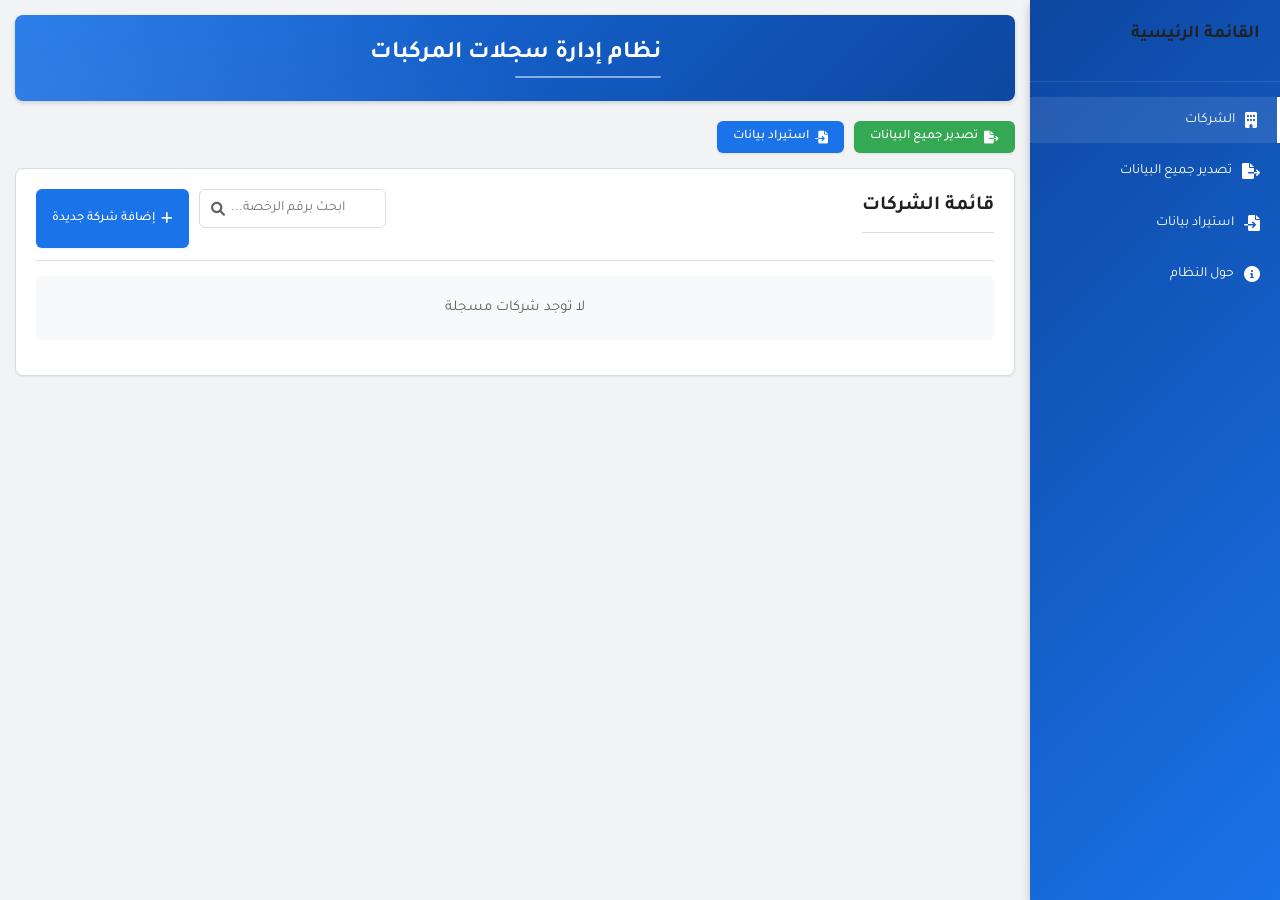
==== index.html @ 2fc50636 "Update index.html" ====
<!DOCTYPE html>
<html lang="ar" dir="rtl">
<head>
    <meta charset="UTF-8">
    <meta name="viewport" content="width=device-width, initial-scale=1.0">
    <title>نظام إدارة سجلات المركبات</title>
    <style>
        :root {
            --primary-color: #1a73e8;
            --primary-light: #4285f4;
            --primary-dark: #0d47a1;
            --secondary-color: #1976d2;
            --success-color: #34a853;
            --warning-color: #fbbc05;
            --danger-color: #ea4335;
            --light-color: #f8f9fa;
            --dark-color: #202124;
            --gray-color: #5f6368;
            --text-color: #3c4043;
            --border-color: #dadce0;
            --bg-color: #f1f3f4;
            --card-bg: #ffffff;
            --shadow-sm: 0 1px 2px 0 rgba(60,64,67,0.1);
            --shadow-md: 0 2px 4px 0 rgba(60,64,67,0.2);
            --shadow-lg: 0 4px 8px 0 rgba(60,64,67,0.3);
            --radius-sm: 6px;
            --radius-md: 8px;
            --radius-lg: 12px;
            --sidebar-width: 250px;
            --header-height: 70px;
        }

        * {
            box-sizing: border-box;
            margin: 0;
            padding: 0;
            font-family: 'Tajawal', 'Segoe UI', Tahoma, Geneva, Verdana, sans-serif;
        }

        body {
            background-color: var(--bg-color);
            color: var(--text-color);
            line-height: 1.6;
            min-height: 100vh;
            font-size: 14px;
            transition: margin-right 0.3s ease;
        }

        .container {
            max-width: 1200px;
            margin: 0 auto;
            padding: 15px;
            margin-right: var(--sidebar-width);
            transition: margin-right 0.3s ease;
        }

        /* Sidebar Styles */
        .sidebar {
            position: fixed;
            top: 0;
            right: 0;
            width: var(--sidebar-width);
            height: 100vh;
            background: linear-gradient(135deg, var(--primary-dark), var(--primary-color));
            color: white;
            padding: 20px 0;
            box-shadow: var(--shadow-lg);
            z-index: 100;
            overflow-y: auto;
            transition: transform 0.3s ease;
        }

        .sidebar-header {
            padding: 0 20px 20px;
            border-bottom: 1px solid rgba(255,255,255,0.1);
            margin-bottom: 15px;
        }

        .sidebar-menu {
            list-style: none;
        }

        .sidebar-menu li {
            margin-bottom: 5px;
        }

        .sidebar-menu a {
            display: flex;
            align-items: center;
            padding: 12px 20px;
            color: white;
            text-decoration: none;
            transition: all 0.2s ease;
            gap: 10px;
        }

        .sidebar-menu a:hover, .sidebar-menu a.active {
            background-color: rgba(255,255,255,0.1);
            border-right: 3px solid white;
        }

        .sidebar-menu a i {
            font-size: 16px;
        }

        .sidebar-toggle {
            position: fixed;
            top: 15px;
            right: 15px;
            background-color: var(--primary-color);
            color: white;
            border: none;
            border-radius: 50%;
            width: 40px;
            height: 40px;
            display: flex;
            align-items: center;
            justify-content: center;
            cursor: pointer;
            z-index: 101;
            box-shadow: var(--shadow-md);
            display: none;
        }

        header {
            background: linear-gradient(135deg, var(--primary-color), var(--primary-dark));
            color: white;
            padding: 20px 0;
            text-align: center;
            margin-bottom: 20px;
            border-radius: var(--radius-md);
            box-shadow: var(--shadow-md);
            position: relative;
            overflow: hidden;
        }

        header::before {
            content: "";
            position: absolute;
            top: 0;
            right: 0;
            bottom: 0;
            left: 0;
            background: linear-gradient(45deg, rgba(255,255,255,0.1) 0%, rgba(255,255,255,0) 50%);
            pointer-events: none;
        }

        @keyframes fadeIn {
            from { opacity: 0; transform: translateY(10px); }
            to { opacity: 1; transform: translateY(0); }
        }

        h1 {
            font-size: 24px;
            margin-bottom: 8px;
            position: relative;
            display: inline-block;
            color: white;
            font-weight: 700;
        }

        h1::after {
            content: "";
            position: absolute;
            bottom: -5px;
            right: 0;
            width: 50%;
            height: 2px;
            background-color: rgba(255,255,255,0.5);
            border-radius: 3px;
        }

        h2 {
            font-size: 20px;
            margin-bottom: 15px;
            color: var(--dark-color);
            padding-bottom: 10px;
            border-bottom: 1px solid var(--border-color);
        }

        h3 {
            font-size: 18px;
            margin-bottom: 12px;
            color: var(--dark-color);
        }

        .btn {
            display: inline-flex;
            align-items: center;
            justify-content: center;
            padding: 8px 16px;
            border: none;
            border-radius: var(--radius-sm);
            cursor: pointer;
            font-size: 13px;
            transition: all 0.2s ease;
            text-decoration: none;
            font-weight: 500;
            box-shadow: var(--shadow-sm);
            gap: 6px;
        }

        .btn-primary {
            background-color: var(--primary-color);
            color: white;
        }

        .btn-primary:hover {
            background-color: var(--primary-dark);
            transform: translateY(-1px);
            box-shadow: var(--shadow-md);
        }

        .btn-success {
            background-color: var(--success-color);
            color: white;
        }

        .btn-success:hover {
            background-color: #2d9249;
            transform: translateY(-1px);
            box-shadow: var(--shadow-md);
        }

        .btn-warning {
            background-color: var(--warning-color);
            color: var(--dark-color);
        }

        .btn-warning:hover {
            background-color: #e8ac04;
            transform: translateY(-1px);
            box-shadow: var(--shadow-md);
        }

        .btn-danger {
            background-color: var(--danger-color);
            color: white;
        }

        .btn-danger:hover {
            background-color: #d33426;
            transform: translateY(-1px);
            box-shadow: var(--shadow-md);
        }

        .btn-light {
            background-color: var(--light-color);
            color: var(--gray-color);
            border: 1px solid var(--border-color);
        }

        .btn-light:hover {
            background-color: #e8eaed;
            transform: translateY(-1px);
            box-shadow: var(--shadow-md);
        }

        .btn-sm {
            padding: 6px 12px;
            font-size: 12px;
        }

        .btn-block {
            display: flex;
            width: 100%;
        }

        .card {
            background-color: var(--card-bg);
            border-radius: var(--radius-md);
            box-shadow: var(--shadow-sm);
            padding: 20px;
            margin-bottom: 20px;
            border: 1px solid var(--border-color);
            animation: fadeIn 0.3s ease-out;
            transition: transform 0.2s ease, box-shadow 0.2s ease;
        }

        .card:hover {
            transform: translateY(-2px);
            box-shadow: var(--shadow-md);
        }

        .card-header {
            border-bottom: 1px solid var(--border-color);
            padding-bottom: 12px;
            margin-bottom: 15px;
            display: flex;
            justify-content: space-between;
            align-items: center;
            flex-wrap: wrap;
            gap: 10px;
        }

        .company-card {
            display: flex;
            justify-content: space-between;
            align-items: center;
            padding: 15px;
            margin-bottom: 12px;
            border: 1px solid var(--border-color);
            border-radius: var(--radius-sm);
            background-color: var(--card-bg);
            transition: all 0.2s ease;
            animation: fadeIn 0.3s ease-out;
            box-shadow: var(--shadow-sm);
        }

        .company-card:hover {
            box-shadow: var(--shadow-md);
            transform: translateY(-2px);
            border-color: var(--primary-color);
        }

        .company-name {
            font-weight: 600;
            font-size: 15px;
            color: var(--dark-color);
        }

        .company-actions {
            display: flex;
            gap: 8px;
        }

        .stats-container {
            display: grid;
            grid-template-columns: repeat(auto-fit, minmax(150px, 1fr));
            gap: 12px;
            margin-bottom: 20px;
        }

        .stat-card {
            text-align: center;
            padding: 15px;
            border-radius: var(--radius-sm);
            color: white;
            cursor: pointer;
            transition: all 0.2s ease;
            animation: fadeIn 0.3s ease-out;
            box-shadow: var(--shadow-sm);
            position: relative;
            overflow: hidden;
        }

        .stat-card::before {
            content: "";
            position: absolute;
            top: -10px;
            right: -10px;
            width: 40px;
            height: 40px;
            background-color: rgba(255,255,255,0.2);
            border-radius: 50%;
        }

        .stat-card:hover {
            transform: translateY(-3px);
            box-shadow: var(--shadow-md);
        }

        .stat-card.active {
            background: linear-gradient(135deg, var(--primary-color), var(--primary-dark));
        }

        .stat-card.expiring {
            background: linear-gradient(135deg, #fbbc05, #f9ab00);
        }

        .stat-card.expired {
            background: linear-gradient(135deg, #ea4335, #d33426);
        }

        .stat-value {
            font-size: 22px;
            font-weight: bold;
            margin: 8px 0;
        }

        .stat-label {
            font-size: 13px;
        }

        table {
            width: 100%;
            border-collapse: collapse;
            margin-bottom: 20px;
            background-color: var(--card-bg);
            border-radius: var(--radius-sm);
            overflow: hidden;
            box-shadow: var(--shadow-sm);
            animation: fadeIn 0.3s ease-out;
            border: 1px solid var(--border-color);
            font-size: 13px;
        }

        th, td {
            padding: 12px 14px;
            text-align: right;
            border-bottom: 1px solid var(--border-color);
            vertical-align: middle;
        }

        th {
            background-color: #e8f0fe;
            font-weight: 600;
            position: sticky;
            top: 0;
            color: var(--primary-dark);
        }

        tr {
            transition: all 0.2s ease;
        }

        tr:nth-child(even) {
            background-color: var(--light-color);
        }

        tr:hover {
            background-color: #e8f0fe;
        }

        tr.highlight {
            background-color: #fff3e0;
            animation: highlight 1.5s ease-out;
        }

        @keyframes highlight {
            0% { background-color: #fff3e0; }
            100% { background-color: inherit; }
        }

        .status-badge {
            display: inline-flex;
            align-items: center;
            padding: 4px 10px;
            border-radius: 16px;
            font-size: 12px;
            font-weight: 500;
            min-width: 75px;
            justify-content: center;
            gap: 4px;
        }

        .status-active {
            background-color: #e6f4ea;
            color: var(--success-color);
            border: 1px solid #b6e2c1;
        }

        .status-expiring {
            background-color: #fef7e0;
            color: #f9ab00;
            border: 1px solid #fde293;
        }

        .status-expired {
            background-color: #fce8e6;
            color: var(--danger-color);
            border: 1px solid #f5b7b1;
        }

        .form-group {
            margin-bottom: 15px;
        }

        label {
            display: block;
            margin-bottom: 6px;
            font-weight: 500;
            color: var(--dark-color);
            font-size: 13px;
        }

        input, select, textarea {
            width: 100%;
            padding: 10px;
            border: 1px solid var(--border-color);
            border-radius: var(--radius-sm);
            font-size: 14px;
            transition: all 0.2s ease;
            background-color: var(--card-bg);
        }

        input:focus, select:focus, textarea:focus {
            outline: none;
            border-color: var(--primary-color);
            box-shadow: 0 0 0 2px rgba(26,115,232,0.1);
        }

        .search-box {
            position: relative;
            margin-bottom: 20px;
        }

        .search-box input {
            padding-right: 40px;
        }

        .search-box .search-icon {
            position: absolute;
            left: 12px;
            top: 50%;
            transform: translateY(-50%);
            color: var(--gray-color);
        }

        .date-input {
            display: flex;
            gap: 10px;
        }

        .date-input input {
            flex: 1;
        }

        .dropzone {
            border: 2px dashed var(--border-color);
            border-radius: var(--radius-sm);
            padding: 20px;
            text-align: center;
            margin-bottom: 15px;
            cursor: pointer;
            transition: all 0.2s ease;
            background-color: var(--light-color);
        }

        .dropzone:hover {
            border-color: var(--primary-color);
            background-color: #e8f0fe;
        }

        .dropzone.active {
            border-color: var(--success-color);
            background-color: #e6f4ea;
        }

        .image-preview {
            display: flex;
            flex-wrap: wrap;
            gap: 10px;
            margin-top: 15px;
        }

        .preview-item {
            position: relative;
            width: 90px;
            height: 90px;
            border: 1px solid var(--border-color);
            border-radius: var(--radius-sm);
            overflow: hidden;
            transition: all 0.2s ease;
            box-shadow: var(--shadow-sm);
        }

        .preview-item:hover {
            transform: scale(1.03);
            box-shadow: var(--shadow-md);
        }

        .preview-item img {
            width: 100%;
            height: 100%;
            object-fit: cover;
        }

        .preview-item .remove-btn {
            position: absolute;
            top: 4px;
            left: 4px;
            background-color: rgba(234,67,53,0.9);
            color: white;
            border: none;
            border-radius: 50%;
            width: 20px;
            height: 20px;
            font-size: 12px;
            cursor: pointer;
            display: flex;
            align-items: center;
            justify-content: center;
            transition: all 0.2s ease;
        }

        .preview-item .remove-btn:hover {
            transform: scale(1.1);
            background-color: #d33426;
        }

        .modal {
            display: none;
            position: fixed;
            top: 0;
            right: 0;
            bottom: 0;
            left: 0;
            background-color: rgba(0,0,0,0.5);
            z-index: 1000;
            overflow-y: auto;
            animation: fadeIn 0.2s;
            padding: 15px;
        }

        .modal-content {
            background-color: var(--card-bg);
            margin: 20px auto;
            max-width: 500px;
            border-radius: var(--radius-md);
            box-shadow: var(--shadow-lg);
            animation: modalFadeIn 0.2s;
            border: 1px solid var(--border-color);
        }

        @keyframes modalFadeIn {
            from {
                opacity: 0;
                transform: translateY(-10px);
            }
            to {
                opacity: 1;
                transform: translateY(0);
            }
        }

        .modal-header {
            padding: 15px 20px;
            border-bottom: 1px solid var(--border-color);
            display: flex;
            justify-content: space-between;
            align-items: center;
            background-color: #e8f0fe;
            border-radius: var(--radius-md) var(--radius-md) 0 0;
        }

        .modal-body {
            padding: 20px;
        }

        .modal-footer {
            padding: 15px 20px;
            border-top: 1px solid var(--border-color);
            text-align: left;
            background-color: #e8f0fe;
            border-radius: 0 0 var(--radius-md) var(--radius-md);
            display: flex;
            gap: 10px;
            justify-content: flex-end;
        }

        .close {
            font-size: 22px;
            font-weight: bold;
            color: var(--gray-color);
            cursor: pointer;
            transition: all 0.2s ease;
        }

        .close:hover {
            color: var(--dark-color);
            transform: rotate(90deg);
        }

        .gallery {
            display: flex;
            flex-wrap: wrap;
            gap: 10px;
            margin-bottom: 15px;
        }

        .gallery-item {
            width: 100px;
            height: 100px;
            border: 1px solid var(--border-color);
            border-radius: var(--radius-sm);
            overflow: hidden;
            cursor: pointer;
            transition: all 0.2s ease;
            box-shadow: var(--shadow-sm);
        }

        .gallery-item:hover {
            transform: translateY(-2px);
            box-shadow: var(--shadow-md);
        }

        .gallery-item img {
            width: 100%;
            height: 100%;
            object-fit: cover;
            transition: transform 0.2s ease;
        }

        .gallery-item:hover img {
            transform: scale(1.05);
        }

        .lightbox {
            display: none;
            position: fixed;
            top: 0;
            right: 0;
            bottom: 0;
            left: 0;
            background-color: rgba(0,0,0,0.9);
            z-index: 1100;
            text-align: center;
        }

        .lightbox-content {
            max-width: 90%;
            max-height: 90%;
            margin: auto;
            position: absolute;
            top: 50%;
            left: 50%;
            transform: translate(-50%, -50%);
        }

        .lightbox-img {
            max-width: 100%;
            max-height: 80vh;
            border-radius: 4px;
            box-shadow: var(--shadow-lg);
        }

        .lightbox-close {
            position: absolute;
            top: 20px;
            right: 20px;
            color: white;
            font-size: 30px;
            cursor: pointer;
            transition: all 0.2s ease;
            opacity: 0.8;
        }

        .lightbox-close:hover {
            opacity: 1;
            transform: scale(1.1);
        }

        .lightbox-nav {
            position: absolute;
            top: 50%;
            width: 100%;
            display: flex;
            justify-content: space-between;
            padding: 0 20px;
            transform: translateY(-50%);
        }

        .lightbox-nav-btn {
            color: white;
            font-size: 30px;
            cursor: pointer;
            background-color: rgba(0,0,0,0.5);
            width: 50px;
            height: 50px;
            display: flex;
            align-items: center;
            justify-content: center;
            border-radius: 50%;
            transition: all 0.2s ease;
            opacity: 0.8;
        }

        .lightbox-nav-btn:hover {
            opacity: 1;
            background-color: rgba(0,0,0,0.7);
            transform: scale(1.1);
        }

        .notes-container {
            margin-top: 15px;
        }

        .note {
            background-color: var(--light-color);
            border-right: 3px solid var(--primary-color);
            padding: 10px 14px;
            margin-bottom: 10px;
            border-radius: var(--radius-sm);
            transition: all 0.2s ease;
            box-shadow: var(--shadow-sm);
        }

        .note:hover {
            transform: translateX(3px);
            box-shadow: var(--shadow-md);
        }

        .note-header {
            display: flex;
            justify-content: space-between;
            margin-bottom: 6px;
            font-size: 12px;
            color: var(--gray-color);
        }

        .note-content {
            font-size: 13px;
            color: var(--text-color);
        }

        .note-delete {
            color: var(--danger-color);
            cursor: pointer;
            font-size: 12px;
            transition: all 0.2s ease;
        }

        .note-delete:hover {
            color: #d33426;
            transform: scale(1.1);
        }

        .search-container {
            margin-bottom: 15px;
            display: flex;
            gap: 10px;
        }

        .search-input {
            flex: 1;
        }

        .filter-buttons {
            display: flex;
            gap: 10px;
            margin-bottom: 15px;
            flex-wrap: wrap;
        }

        .filter-btn {
            transition: all 0.2s ease;
        }

        .filter-btn.active {
            transform: translateY(-1px);
            box-shadow: var(--shadow-md);
        }

        .no-data {
            text-align: center;
            padding: 20px;
            color: var(--gray-color);
            font-size: 15px;
            background-color: var(--light-color);
            border-radius: var(--radius-sm);
            margin: 15px 0;
        }

        .serial-number {
            font-weight: 600;
            color: var(--dark-color);
        }

        .alert {
            padding: 12px;
            margin-bottom: 15px;
            border-radius: var(--radius-sm);
            display: none;
            font-size: 13px;
        }

        .alert-success {
            background-color: #e6f4ea;
            color: var(--success-color);
            border: 1px solid #b6e2c1;
        }

        .alert-error {
            background-color: #fce8e6;
            color: var(--danger-color);
            border: 1px solid #f5b7b1;
        }

        /* Toast notification styles */
        .toast {
            position: fixed;
            top: 20px;
            left: 50%;
            transform: translateX(-50%);
            padding: 12px 24px;
            border-radius: var(--radius-sm);
            box-shadow: var(--shadow-lg);
            z-index: 2000;
            display: flex;
            align-items: center;
            gap: 10px;
            opacity: 0;
            transition: opacity 0.3s ease;
        }

        .toast.show {
            opacity: 1;
        }

        .toast-success {
            background-color: var(--success-color);
            color: white;
        }

        .toast-error {
            background-color: var(--danger-color);
            color: white;
        }

        .toast-warning {
            background-color: var(--warning-color);
            color: var(--dark-color);
        }

        .toast-info {
            background-color: var(--primary-color);
            color: white;
        }

        /* Import/Export buttons */
        .data-actions {
            display: flex;
            gap: 10px;
            margin-bottom: 15px;
            flex-wrap: wrap;
        }

        /* Loading spinner */
        .spinner {
            display: inline-block;
            width: 20px;
            height: 20px;
            border: 3px solid rgba(255,255,255,0.3);
            border-radius: 50%;
            border-top-color: white;
            animation: spin 1s ease-in-out infinite;
        }

        @keyframes spin {
            to { transform: rotate(360deg); }
        }

        /* Responsive styles */
        @media (max-width: 992px) {
            .container {
                margin-right: 0;
            }
            
            .sidebar {
                transform: translateX(100%);
            }
            
            .sidebar.active {
                transform: translateX(0);
            }
            
            .sidebar-toggle {
                display: flex;
            }
        }

        @media (max-width: 768px) {
            .company-card {
                flex-direction: column;
                align-items: flex-start;
            }
            
            .company-actions {
                margin-top: 10px;
                width: 100%;
                justify-content: flex-end;
            }
            
            table {
                display: block;
                overflow-x: auto;
            }
            
            .date-input {
                flex-direction: column;
            }
            
            .modal-content {
                width: 95%;
                margin: 15px auto;
            }
        }

        @media (max-width: 576px) {
            .container {
                padding: 10px;
            }
            
            header {
                padding: 15px 0;
            }
            
            h1 {
                font-size: 20px;
            }
            
            h2 {
                font-size: 18px;
            }
            
            .btn {
                padding: 7px 12px;
                font-size: 12px;
            }
            
            .card {
                padding: 15px;
            }
            
            .filter-buttons {
                gap: 6px;
            }
            
            .filter-buttons .btn {
                flex: 1;
                min-width: calc(50% - 6px);
            }
            
            th, td {
                padding: 8px 10px;
                font-size: 12px;
            }
            
            .stat-card {
                padding: 12px;
            }
            
            .stat-value {
                font-size: 18px;
            }
            
            .stat-label {
                font-size: 12px;
            }

            .toast {
                width: 90%;
                text-align: center;
            }
        }
    </style>
    <link href="https://fonts.googleapis.com/css2?family=Tajawal:wght@400;500;700&display=swap" rel="stylesheet">
    <link rel="stylesheet" href="https://cdnjs.cloudflare.com/ajax/libs/font-awesome/6.0.0-beta3/css/all.min.css">
</head>
<body>
    <!-- Sidebar Navigation -->
    <div class="sidebar">
        <div class="sidebar-header">
            <h3>القائمة الرئيسية</h3>
        </div>
        <ul class="sidebar-menu">
            <li><a href="#" id="sidebar-companies" class="active"><i class="fas fa-building"></i> الشركات</a></li>
            <li><a href="#" id="sidebar-export-all"><i class="fas fa-file-export"></i> تصدير جميع البيانات</a></li>
            <li><a href="#" id="sidebar-import"><i class="fas fa-file-import"></i> استيراد بيانات</a></li>
            <li><a href="#" id="sidebar-about"><i class="fas fa-info-circle"></i> حول النظام</a></li>
        </ul>
    </div>
    <button class="sidebar-toggle">
        <i class="fas fa-bars"></i>
    </button>

    <div class="container">
        <div id="alert-message" class="alert" style="display: none;"></div>
        
        <!-- Toast Notification -->
        <div id="toast" class="toast">
            <i id="toast-icon" class="fas fa-info-circle"></i>
            <span id="toast-message"></span>
        </div>

        <header>
            <h1>نظام إدارة سجلات المركبات</h1>
        </header>

        <!-- Main Companies Page -->
        <div id="companies-page">
            <div class="data-actions">
                <button id="export-all-btn" class="btn btn-success">
                    <i class="fas fa-file-export"></i> تصدير جميع البيانات
                </button>
                <button id="import-data-btn" class="btn btn-primary">
                    <i class="fas fa-file-import"></i> استيراد بيانات
                </button>
            </div>
            
            <div class="card">
                <div class="card-header">
                    <h2>قائمة الشركات</h2>
                    <div style="display: flex; gap: 10px;">
                        <div class="search-box" style="flex: 1; max-width: 300px;">
                            <input type="text" id="global-search" class="form-control" placeholder="ابحث برقم الرخصة...">
                            <i class="fas fa-search search-icon"></i>
                        </div>
                        <button id="add-company-btn" class="btn btn-primary">
                            <i class="fas fa-plus"></i> إضافة شركة جديدة
                        </button>
                    </div>
                </div>
                <div id="companies-list">
                    <!-- Companies will be loaded here -->
                    <div class="spinner-container" style="text-align: center; padding: 20px;">
                        <div class="spinner"></div>
                        <p>جاري تحميل البيانات...</p>
                    </div>
                </div>
            </div>
        </div>

        <!-- Company Details Page -->
        <div id="company-page" style="display: none;">
            <button id="back-to-companies" class="btn btn-light mb-3">
                <i class="fas fa-arrow-right"></i> العودة إلى الشركات
            </button>
            
            <div class="data-actions">
                <button id="export-company-btn" class="btn btn-success">
                    <i class="fas fa-file-export"></i> تصدير بيانات الشركة
                </button>
            </div>
            
            <div class="card">
                <div class="card-header">
                    <h2 id="company-name-title">اسم الشركة</h2>
                    <button id="add-vehicle-btn" class="btn btn-primary">
                        <i class="fas fa-plus"></i> إضافة مركبة جديدة
                    </button>
                </div>
                
                <div class="search-box" style="margin-bottom: 20px;">
                    <input type="text" id="company-vehicle-search" class="form-control" placeholder="ابحث برقم الرخصة داخل الشركة...">
                    <i class="fas fa-search search-icon"></i>
                </div>
                
                <div class="stats-container">
                    <div class="stat-card active" id="active-stat">
                        <div class="stat-value" id="active-count">0</div>
                        <div class="stat-label">نشطة</div>
                    </div>
                    <div class="stat-card expiring" id="expiring-stat">
                        <div class="stat-value" id="expiring-count">0</div>
                        <div class="stat-label">قريبة من الانتهاء</div>
                    </div>
                    <div class="stat-card expired" id="expired-stat">
                        <div class="stat-value" id="expired-count">0</div>
                        <div class="stat-label">منتهية</div>
                    </div>
                </div>
                
                <div class="filter-buttons">
                    <button class="btn btn-light filter-btn active" data-filter="all">
                        <i class="fas fa-list"></i> الكل
                    </button>
                    <button class="btn btn-primary filter-btn" data-filter="active">
                        <i class="fas fa-check-circle"></i> نشطة
                    </button>
                    <button class="btn btn-warning filter-btn" data-filter="expiring">
                        <i class="fas fa-exclamation-triangle"></i> قريبة من الانتهاء
                    </button>
                    <button class="btn btn-danger filter-btn" data-filter="expired">
                        <i class="fas fa-times-circle"></i> منتهية
                    </button>
                </div>
                
                <div id="vehicles-list">
                    <table>
                        <thead>
                            <tr>
                                <th>#</th>
                                <th>رقم الرخصة</th>
                                <th>تاريخ انتهاء الرخصة</th>
                                <th>تاريخ انتهاء العيار</th>
                                <th>الحالة</th>
                                <th>الإجراءات</th>
                            </tr>
                        </thead>
                        <tbody id="vehicles-table-body">
                            <!-- Vehicles will be loaded here -->
                        </tbody>
                    </table>
                    <div id="no-vehicles" class="no-data" style="display: none;">لا توجد مركبات مسجلة لهذه الشركة</div>
                </div>
            </div>
        </div>

        <!-- Vehicle Details Page -->
        <div id="vehicle-page" style="display: none;">
            <button id="back-to-company" class="btn btn-light mb-3">
                <i class="fas fa-arrow-right"></i> العودة إلى الشركة
            </button>
            <div class="card">
                <div class="card-header">
                    <h2>تفاصيل المركبة</h2>
                    <div>
                        <button id="edit-vehicle-btn" class="btn btn-primary">
                            <i class="fas fa-edit"></i> تعديل
                        </button>
                        <button id="delete-vehicle-btn" class="btn btn-danger">
                            <i class="fas fa-trash"></i> حذف
                        </button>
                    </div>
                </div>
                
                <div class="form-group">
                    <label>رقم الرخصة:</label>
                    <p id="vehicle-license-number" class="form-control-static"></p>
                </div>
                
                <div class="form-group">
                    <label>تاريخ انتهاء الرخصة:</label>
                    <p id="vehicle-expiry-date" class="form-control-static"></p>
                </div>
                
                <div class="form-group">
                    <label>تاريخ انتهاء العيار:</label>
                    <p id="vehicle-calibration-date" class="form-control-static"></p>
                </div>
                
                <div class="form-group">
                    <label>حالة الرخصة:</label>
                    <p id="vehicle-status" class="form-control-static"></p>
                </div>
                
                <h3>صور الرخصة</h3>
                <div id="vehicle-images" class="gallery">
                    <!-- Images will be loaded here -->
                </div>
                <div id="no-images" class="no-data" style="display: none;">لا توجد صور مرفقة</div>
                
                <h3>الملاحظات</h3>
                <div class="notes-container" id="vehicle-notes">
                    <!-- Notes will be loaded here -->
                </div>
                <div class="form-group">
                    <textarea id="new-note" class="form-control" placeholder="أضف ملاحظة جديدة..."></textarea>
                    <button id="add-note-btn" class="btn btn-primary mt-2">
                        <i class="fas fa-plus"></i> إضافة ملاحظة
                    </button>
                </div>
            </div>
        </div>

        <!-- Add/Edit Vehicle Page -->
        <div id="vehicle-form-page" style="display: none;">
            <button id="back-from-form" class="btn btn-light mb-3">
                <i class="fas fa-arrow-right"></i> العودة
            </button>
            <div class="card">
                <div class="card-header">
                    <h2 id="form-title">إضافة مركبة جديدة</h2>
                </div>
                
                <form id="vehicle-form">
                    <input type="hidden" id="vehicle-id">
                    <input type="hidden" id="company-id">
                    
                    <div class="form-group">
                        <label for="license-number">رقم الرخصة <span class="text-danger">*</span></label>
                        <input type="text" id="license-number" required>
                    </div>
                    
                    <div class="form-group">
                        <label for="expiry-date">تاريخ انتهاء الرخصة (يوم/شهر/سنة) <span class="text-danger">*</span></label>
                        <input type="text" id="expiry-date" placeholder="مثال: 01/12/2023" required>
                    </div>
                    
                    <div class="form-group">
                        <label for="calibration-date">تاريخ انتهاء العيار (يوم/شهر/سنة) (اختياري)</label>
                        <input type="text" id="calibration-date" placeholder="مثال: 01/06/2023">
                    </div>
                    
                    <div class="form-group">
                        <label>صور الرخصة</label>
                        <div id="dropzone" class="dropzone">
                            <p><i class="fas fa-cloud-upload-alt" style="font-size: 24px; margin-bottom: 10px;"></i></p>
                            <p>اسحب وأسقط الصور هنا أو انقر لاختيار الملفات</p>
                            <input type="file" id="file-input" multiple accept="image/*" style="display: none;">
                        </div>
                        <div id="image-preview" class="image-preview">
                            <!-- Preview images will be shown here -->
                        </div>
                    </div>
                    
                    <div class="form-group">
                        <button type="submit" class="btn btn-primary btn-block">
                            <i class="fas fa-save"></i> حفظ البيانات
                        </button>
                        <button type="button" id="cancel-form" class="btn btn-light btn-block">
                            <i class="fas fa-times"></i> إلغاء
                        </button>
                    </div>
                </form>
            </div>
        </div>
    </div>

    <!-- Add Company Modal -->
    <div id="add-company-modal" class="modal">
        <div class="modal-content">
            <div class="modal-header">
                <h3>إضافة شركة جديدة</h3>
                <span class="close">&times;</span>
            </div>
            <div class="modal-body">
                <div class="form-group">
                    <label for="company-name">اسم الشركة <span class="text-danger">*</span></label>
                    <input type="text" id="company-name" required>
                </div>
            </div>
            <div class="modal-footer">
                <button id="save-company" class="btn btn-primary">
                    <i class="fas fa-save"></i> حفظ
                </button>
                <button id="cancel-company" class="btn btn-light">
                    <i class="fas fa-times"></i> إلغاء
                </button>
            </div>
        </div>
    </div>

    <!-- Edit Company Modal -->
    <div id="edit-company-modal" class="modal">
        <div class="modal-content">
            <div class="modal-header">
                <h3>تعديل اسم الشركة</h3>
                <span class="close">&times;</span>
            </div>
            <div class="modal-body">
                <input type="hidden" id="edit-company-id">
                <div class="form-group">
                    <label for="edit-company-name">اسم الشركة <span class="text-danger">*</span></label>
                    <input type="text" id="edit-company-name" required>
                </div>
            </div>
            <div class="modal-footer">
                <button id="update-company" class="btn btn-primary">
                    <i class="fas fa-save"></i> تحديث
                </button>
                <button id="cancel-edit-company" class="btn btn-light">
                    <i class="fas fa-times"></i> إلغاء
                </button>
            </div>
        </div>
    </div>

    <!-- Delete Confirmation Modal -->
    <div id="delete-modal" class="modal">
        <div class="modal-content">
            <div class="modal-header">
                <h3 id="delete-modal-title">تأكيد الحذف</h3>
                <span class="close">&times;</span>
            </div>
            <div class="modal-body">
                <p id="delete-modal-message">هل أنت متأكد أنك تريد حذف هذا العنصر؟</p>
            </div>
            <div class="modal-footer">
                <button id="confirm-delete" class="btn btn-danger">
                    <i class="fas fa-trash"></i> حذف
                </button>
                <button id="cancel-delete" class="btn btn-light">
                    <i class="fas fa-times"></i> إلغاء
                </button>
            </div>
        </div>
    </div>

    <!-- Export Modal -->
    <div id="export-modal" class="modal">
        <div class="modal-content">
            <div class="modal-header">
                <h3 id="export-modal-title">تصدير البيانات</h3>
                <span class="close">&times;</span>
            </div>
            <div class="modal-body">
                <div class="form-group">
                    <label>اختر نوع التصدير:</label>
                    <select id="export-type" class="form-control">
                        <option value="all">جميع البيانات (الشركات والمركبات)</option>
                        <option value="current-company">الشركة الحالية مع مركباتها</option>
                    </select>
                </div>
                <div class="form-group">
                    <button id="generate-export" class="btn btn-primary btn-block">
                        <i class="fas fa-file-export"></i> توليد ملف التصدير
                    </button>
                </div>
                <div id="export-result" style="display: none;">
                    <div class="form-group">
                        <label>تم توليد ملف التصدير بنجاح:</label>
                        <textarea id="export-data" class="form-control" rows="6" readonly></textarea>
                    </div>
                    <div class="form-group">
                        <button id="download-export" class="btn btn-success btn-block">
                            <i class="fas fa-download"></i> تحميل الملف
                        </button>
                    </div>
                </div>
            </div>
            <div class="modal-footer">
                <button id="close-export" class="btn btn-light">
                    <i class="fas fa-times"></i> إغلاق
                </button>
            </div>
        </div>
    </div>

    <!-- Import Modal -->
    <div id="import-modal" class="modal">
        <div class="modal-content">
            <div class="modal-header">
                <h3 id="import-modal-title">استيراد البيانات</h3>
                <span class="close">&times;</span>
            </div>
            <div class="modal-body">
                <div class="form-group">
                    <label>اختر ملف JSON للاستيراد:</label>
                    <input type="file" id="import-file" class="form-control" accept=".json">
                </div>
                <div class="form-group">
                    <label>خيارات الاستيراد:</label>
                    <div class="form-check">
                        <input type="checkbox" id="import-overwrite" class="form-check-input">
                        <label for="import-overwrite" class="form-check-label">استبدال البيانات الموجودة</label>
                    </div>
                </div>
                <div id="import-preview" style="display: none; margin-top: 15px;">
                    <h4>معاينة البيانات:</h4>
                    <div id="import-preview-content" class="card" style="max-height: 200px; overflow-y: auto;"></div>
                </div>
            </div>
            <div class="modal-footer">
                <button id="confirm-import" class="btn btn-primary" disabled>
                    <i class="fas fa-file-import"></i> استيراد البيانات
                </button>
                <button id="cancel-import" class="btn btn-light">
                    <i class="fas fa-times"></i> إلغاء
                </button>
            </div>
        </div>
    </div>

    <!-- Image Lightbox -->
    <div id="lightbox" class="lightbox">
        <span class="lightbox-close">&times;</span>
        <div class="lightbox-nav">
            <span class="lightbox-nav-btn" id="prev-image">&#10094;</span>
            <span class="lightbox-nav-btn" id="next-image">&#10095;</span>
        </div>
        <div class="lightbox-content">
            <img id="lightbox-img" class="lightbox-img" src="">
        </div>
    </div>

    <script>
        // Database variables
        let db;
        const DB_NAME = 'VehicleRecordsDB';
        const DB_VERSION = 3; // Increased version for updates
        
        // Object store names
        const STORES = {
            COMPANIES: 'companies',
            VEHICLES: 'vehicles',
            NOTES: 'notes',
            IMAGES: 'images'
        };

        // DOM Elements
        const companiesPage = document.getElementById('companies-page');
        const companyPage = document.getElementById('company-page');
        const vehiclePage = document.getElementById('vehicle-page');
        const vehicleFormPage = document.getElementById('vehicle-form-page');
        const alertMessage = document.getElementById('alert-message');
        
        // Sidebar elements
        const sidebar = document.querySelector('.sidebar');
        const sidebarToggle = document.querySelector('.sidebar-toggle');
        const sidebarCompanies = document.getElementById('sidebar-companies');
        const sidebarExportAll = document.getElementById('sidebar-export-all');
        const sidebarImport = document.getElementById('sidebar-import');
        
        // Toast elements
        const toast = document.getElementById('toast');
        const toastMessage = document.getElementById('toast-message');
        const toastIcon = document.getElementById('toast-icon');
        
        const companiesList = document.getElementById('companies-list');
        const addCompanyBtn = document.getElementById('add-company-btn');
        const backToCompaniesBtn = document.getElementById('back-to-companies');
        const globalSearch = document.getElementById('global-search');
        
        // Export/Import elements
        const exportAllBtn = document.getElementById('export-all-btn');
        const exportCompanyBtn = document.getElementById('export-company-btn');
        const importDataBtn = document.getElementById('import-data-btn');
        const exportModal = document.getElementById('export-modal');
        const importModal = document.getElementById('import-modal');
        
        const companyNameTitle = document.getElementById('company-name-title');
        const addVehicleBtn = document.getElementById('add-vehicle-btn');
        const backToCompanyBtn = document.getElementById('back-to-company');
        const companyVehicleSearch = document.getElementById('company-vehicle-search');
        const vehiclesTableBody = document.getElementById('vehicles-table-body');
        const noVehicles = document.getElementById('no-vehicles');
        
        const vehicleLicenseNumber = document.getElementById('vehicle-license-number');
        const vehicleExpiryDate = document.getElementById('vehicle-expiry-date');
        const vehicleCalibrationDate = document.getElementById('vehicle-calibration-date');
        const vehicleStatus = document.getElementById('vehicle-status');
        const vehicleImages = document.getElementById('vehicle-images');
        const noImages = document.getElementById('no-images');
        const vehicleNotes = document.getElementById('vehicle-notes');
        const newNote = document.getElementById('new-note');
        const addNoteBtn = document.getElementById('add-note-btn');
        const editVehicleBtn = document.getElementById('edit-vehicle-btn');
        const deleteVehicleBtn = document.getElementById('delete-vehicle-btn');
        
        const backFromFormBtn = document.getElementById('back-from-form');
        const formTitle = document.getElementById('form-title');
        const vehicleForm = document.getElementById('vehicle-form');
        const vehicleIdInput = document.getElementById('vehicle-id');
        const companyIdInput = document.getElementById('company-id');
        const licenseNumberInput = document.getElementById('license-number');
        const expiryDateInput = document.getElementById('expiry-date');
        const calibrationDateInput = document.getElementById('calibration-date');
        const dropzone = document.getElementById('dropzone');
        const fileInput = document.getElementById('file-input');
        const imagePreview = document.getElementById('image-preview');
        const cancelFormBtn = document.getElementById('cancel-form');
        
        const addCompanyModal = document.getElementById('add-company-modal');
        const editCompanyModal = document.getElementById('edit-company-modal');
        const deleteModal = document.getElementById('delete-modal');
        const lightbox = document.getElementById('lightbox');
        
        const activeCount = document.getElementById('active-count');
        const expiringCount = document.getElementById('expiring-count');
        const expiredCount = document.getElementById('expired-count');
        const activeStat = document.getElementById('active-stat');
        const expiringStat = document.getElementById('expiring-stat');
        const expiredStat = document.getElementById('expired-stat');
        const filterButtons = document.querySelectorAll('.filter-btn');

        // State variables
        let currentCompanyId = null;
        let currentVehicleId = null;
        let selectedFiles = [];
        let currentLightboxIndex = 0;
        let currentFilter = 'all';
        let currentSearchTerm = '';
        let currentImages = [];
        let allVehicles = [];
        let existingImages = []; // To keep track of existing images during edit

        // Initialize the app and database
        function init() {
            setupEventListeners();
            openDatabase();
        }

        // Show toast notification
        function showToast(message, type = 'info') {
            // Set toast content and style
            toastMessage.textContent = message;
            toast.className = `toast toast-${type}`;
            
            // Set icon based on type
            let iconClass;
            switch(type) {
                case 'success':
                    iconClass = 'fa-check-circle';
                    break;
                case 'error':
                    iconClass = 'fa-exclamation-circle';
                    break;
                case 'warning':
                    iconClass = 'fa-exclamation-triangle';
                    break;
                default:
                    iconClass = 'fa-info-circle';
            }
            
            toastIcon.className = `fas ${iconClass}`;
            
            // Show toast
            toast.classList.add('show');
            
            // Hide after 3 seconds
            setTimeout(() => {
                toast.classList.remove('show');
            }, 3000);
        }

        // Show alert message
        function showAlert(message, type = 'success') {
            alertMessage.textContent = message;
            alertMessage.className = `alert alert-${type}`;
            alertMessage.style.display = 'block';
            
            setTimeout(() => {
                alertMessage.style.display = 'none';
            }, 5000);
        }

        // Toggle sidebar on mobile
        function toggleSidebar() {
            sidebar.classList.toggle('active');
        }

        // Open or create IndexedDB database
        function openDatabase() {
            const request = indexedDB.open(DB_NAME, DB_VERSION);
            
            request.onerror = function(event) {
                console.error('فشل فتح قاعدة البيانات', event.target.error);
                showToast('حدث خطأ في فتح قاعدة البيانات. يرجى تحديث الصفحة والمحاولة مرة أخرى.', 'error');
            };
            
            request.onsuccess = function(event) {
                db = event.target.result;
                renderCompanies();
                loadAllVehicles();
            };
            
            request.onupgradeneeded = function(event) {
                const db = event.target.result;
                
                // Create object stores
                if (!db.objectStoreNames.contains(STORES.COMPANIES)) {
                    const companiesStore = db.createObjectStore(STORES.COMPANIES, { keyPath: 'id' });
                    companiesStore.createIndex('name', 'name', { unique: true });
                }
                
                if (!db.objectStoreNames.contains(STORES.VEHICLES)) {
                    const vehiclesStore = db.createObjectStore(STORES.VEHICLES, { keyPath: 'id' });
                    vehiclesStore.createIndex('companyId', 'companyId', { unique: false });
                    vehiclesStore.createIndex('licenseNumber', 'licenseNumber', { unique: false });
                }
                
                if (!db.objectStoreNames.contains(STORES.NOTES)) {
                    const notesStore = db.createObjectStore(STORES.NOTES, { keyPath: 'id' });
                    notesStore.createIndex('vehicleId', 'vehicleId', { unique: false });
                    notesStore.createIndex('createdAt', 'createdAt', { unique: false });
                }
                
                if (!db.objectStoreNames.contains(STORES.IMAGES)) {
                    const imagesStore = db.createObjectStore(STORES.IMAGES, { keyPath: 'id' });
                    imagesStore.createIndex('vehicleId', 'vehicleId', { unique: false });
                }
            };
        }

        // Load all vehicles for global search
        function loadAllVehicles() {
            getAllVehicles().then(vehicles => {
                allVehicles = vehicles;
            }).catch(error => {
                console.error('Error loading all vehicles:', error);
            });
        }

        // Set up event listeners
        function setupEventListeners() {
            // Sidebar toggle
            sidebarToggle.addEventListener('click', toggleSidebar);
            sidebarCompanies.addEventListener('click', (e) => {
                e.preventDefault();
                showCompaniesPage();
                toggleSidebar();
            });
            sidebarExportAll.addEventListener('click', (e) => {
                e.preventDefault();
                showExportModal('all');
                toggleSidebar();
            });
            sidebarImport.addEventListener('click', (e) => {
                e.preventDefault();
                showImportModal();
                toggleSidebar();
            });
            
            // Navigation
            addCompanyBtn.addEventListener('click', showAddCompanyModal);
            backToCompaniesBtn.addEventListener('click', showCompaniesPage);
            backToCompanyBtn.addEventListener('click', () => {
                if (currentCompanyId) {
                    showCompanyPage(currentCompanyId);
                } else {
                    showCompaniesPage();
                }
            });
            backFromFormBtn.addEventListener('click', () => {
                if (currentVehicleId) {
                    showVehiclePage(currentVehicleId);
                } else if (currentCompanyId) {
                    showCompanyPage(currentCompanyId);
                } else {
                    showCompaniesPage();
                }
            });
            cancelFormBtn.addEventListener('click', () => {
                if (currentVehicleId) {
                    showVehiclePage(currentVehicleId);
                } else if (currentCompanyId) {
                    showCompanyPage(currentCompanyId);
                } else {
                    showCompaniesPage();
                }
            });
            
            // Export/Import buttons
            exportAllBtn.addEventListener('click', () => showExportModal('all'));
            exportCompanyBtn.addEventListener('click', () => showExportModal('current-company'));
            importDataBtn.addEventListener('click', showImportModal);
            
            // Global search
            globalSearch.addEventListener('input', (e) => {
                const searchTerm = e.target.value.trim().toLowerCase();
                if (searchTerm.length > 2) {
                    searchVehicleGlobally(searchTerm);
                }
            });
            
            // Company vehicle search
            companyVehicleSearch.addEventListener('input', (e) => {
                currentSearchTerm = e.target.value.trim().toLowerCase();
                renderCompanyVehicles(currentCompanyId);
            });
            
            // Company modals
            document.querySelector('#add-company-modal .close').addEventListener('click', () => {
                addCompanyModal.style.display = 'none';
            });
            document.querySelector('#edit-company-modal .close').addEventListener('click', () => {
                editCompanyModal.style.display = 'none';
            });
            document.querySelector('#delete-modal .close').addEventListener('click', () => {
                deleteModal.style.display = 'none';
            });
            document.querySelector('#export-modal .close').addEventListener('click', () => {
                exportModal.style.display = 'none';
            });
            document.querySelector('#import-modal .close').addEventListener('click', () => {
                importModal.style.display = 'none';
            });
            document.querySelector('#lightbox .lightbox-close').addEventListener('click', () => {
                lightbox.style.display = 'none';
            });
            
            document.getElementById('save-company').addEventListener('click', saveCompany);
            document.getElementById('cancel-company').addEventListener('click', () => {
                addCompanyModal.style.display = 'none';
            });
            document.getElementById('update-company').addEventListener('click', updateCompany);
            document.getElementById('cancel-edit-company').addEventListener('click', () => {
                editCompanyModal.style.display = 'none';
            });
            document.getElementById('confirm-delete').addEventListener('click', confirmDelete);
            document.getElementById('cancel-delete').addEventListener('click', () => {
                deleteModal.style.display = 'none';
            });
            document.getElementById('close-export').addEventListener('click', () => {
                exportModal.style.display = 'none';
            });
            document.getElementById('cancel-import').addEventListener('click', () => {
                importModal.style.display = 'none';
            });
            
            // Export/Import functions
            document.getElementById('generate-export').addEventListener('click', generateExport);
            document.getElementById('download-export').addEventListener('click', downloadExport);
            document.getElementById('import-file').addEventListener('change', handleImportFile);
            document.getElementById('confirm-import').addEventListener('click', confirmImport);
            
            // Vehicle form
            addVehicleBtn.addEventListener('click', () => {
                showVehicleFormPage(null, currentCompanyId);
            });
            vehicleForm.addEventListener('submit', handleVehicleFormSubmit);
            editVehicleBtn.addEventListener('click', () => {
                showVehicleFormPage(currentVehicleId, currentCompanyId);
            });
            deleteVehicleBtn.addEventListener('click', () => {
                showDeleteModal('vehicle', currentVehicleId, 'هل أنت متأكد أنك تريد حذف هذه المركبة؟ سيتم حذف جميع الصور والملاحظات المرتبطة بها.');
            });
            
            // Notes
            addNoteBtn.addEventListener('click', addNote);
            
            // Image handling
            dropzone.addEventListener('click', () => fileInput.click());
            dropzone.addEventListener('dragover', (e) => {
                e.preventDefault();
                dropzone.classList.add('active');
            });
            dropzone.addEventListener('dragleave', () => {
                dropzone.classList.remove('active');
            });
            dropzone.addEventListener('drop', (e) => {
                e.preventDefault();
                dropzone.classList.remove('active');
                if (e.dataTransfer.files.length > 0) {
                    handleFiles(e.dataTransfer.files);
                }
            });
            fileInput.addEventListener('change', () => {
                if (fileInput.files.length > 0) {
                    handleFiles(fileInput.files);
                }
            });
            
            // Lightbox navigation
            document.getElementById('prev-image').addEventListener('click', showPrevImage);
            document.getElementById('next-image').addEventListener('click', showNextImage);
            
            // Search and filter
            filterButtons.forEach(btn => {
                btn.addEventListener('click', () => {
                    filterButtons.forEach(b => b.classList.remove('active'));
                    btn.classList.add('active');
                    currentFilter = btn.dataset.filter;
                    renderCompanyVehicles(currentCompanyId);
                });
            });
            
            // Stats cards as filters
            activeStat.addEventListener('click', () => {
                filterButtons.forEach(b => b.classList.remove('active'));
                document.querySelector('.filter-btn[data-filter="active"]').classList.add('active');
                currentFilter = 'active';
                renderCompanyVehicles(currentCompanyId);
            });
            
            expiringStat.addEventListener('click', () => {
                filterButtons.forEach(b => b.classList.remove('active'));
                document.querySelector('.filter-btn[data-filter="expiring"]').classList.add('active');
                currentFilter = 'expiring';
                renderCompanyVehicles(currentCompanyId);
            });
            
            expiredStat.addEventListener('click', () => {
                filterButtons.forEach(b => b.classList.remove('active'));
                document.querySelector('.filter-btn[data-filter="expired"]').classList.add('active');
                currentFilter = 'expired';
                renderCompanyVehicles(currentCompanyId);
            });
        }

        // Show export modal
        function showExportModal(type) {
            document.getElementById('export-type').value = type;
            document.getElementById('export-result').style.display = 'none';
            exportModal.style.display = 'block';
        }

        // Generate export data
        function generateExport() {
            const exportType = document.getElementById('export-type').value;
            const generateBtn = document.getElementById('generate-export');
            const originalText = generateBtn.innerHTML;
            
            generateBtn.innerHTML = '<div class="spinner"></div> جاري التصدير...';
            generateBtn.disabled = true;
            
            if (exportType === 'all') {
                exportAllData().then(data => {
                    const exportData = document.getElementById('export-data');
                    exportData.value = JSON.stringify(data, null, 2);
                    document.getElementById('export-result').style.display = 'block';
                    generateBtn.innerHTML = originalText;
                    generateBtn.disabled = false;
                }).catch(error => {
                    console.error('Error exporting all data:', error);
                    showToast('حدث خطأ أثناء تصدير البيانات', 'error');
                    generateBtn.innerHTML = originalText;
                    generateBtn.disabled = false;
                });
            } else if (exportType === 'current-company' && currentCompanyId) {
                exportCompanyData(currentCompanyId).then(data => {
                    const exportData = document.getElementById('export-data');
                    exportData.value = JSON.stringify(data, null, 2);
                    document.getElementById('export-result').style.display = 'block';
                    generateBtn.innerHTML = originalText;
                    generateBtn.disabled = false;
                }).catch(error => {
                    console.error('Error exporting company data:', error);
                    showToast('حدث خطأ أثناء تصدير بيانات الشركة', 'error');
                    generateBtn.innerHTML = originalText;
                    generateBtn.disabled = false;
                });
            } else {
                showToast('الرجاء تحديد شركة أولاً', 'error');
                generateBtn.innerHTML = originalText;
                generateBtn.disabled = false;
            }
        }

        // Download export file
        function downloadExport() {
            const data = document.getElementById('export-data').value;
            const blob = new Blob([data], { type: 'application/json' });
            const url = URL.createObjectURL(blob);
            const a = document.createElement('a');
            a.href = url;
            
            let filename = 'vehicle-records-export';
            if (document.getElementById('export-type').value === 'current-company' && currentCompanyId) {
                filename = `company-${currentCompanyId}-export`;
            }
            
            a.download = `${filename}-${new Date().toISOString().split('T')[0]}.json`;
            document.body.appendChild(a);
            a.click();
            document.body.removeChild(a);
            URL.revokeObjectURL(url);
            
            showToast('تم تنزيل ملف التصدير بنجاح', 'success');
        }

        // Show import modal
        function showImportModal() {
            document.getElementById('import-file').value = '';
            document.getElementById('import-overwrite').checked = false;
            document.getElementById('import-preview').style.display = 'none';
            document.getElementById('confirm-import').disabled = true;
            importModal.style.display = 'block';
        }

        // Handle import file selection
        function handleImportFile(e) {
            const file = e.target.files[0];
            if (!file) return;
            
            const reader = new FileReader();
            reader.onload = function(event) {
                try {
                    const data = JSON.parse(event.target.result);
                    document.getElementById('import-preview-content').innerHTML = `
                        <p><strong>الشركات:</strong> ${data.companies ? data.companies.length : 0}</p>
                        <p><strong>المركبات:</strong> ${data.vehicles ? data.vehicles.length : 0}</p>
                        <p><strong>الملاحظات:</strong> ${data.notes ? data.notes.length : 0}</p>
                        <p><strong>الصور:</strong> ${data.images ? data.images.length : 0}</p>
                    `;
                    document.getElementById('import-preview').style.display = 'block';
                    document.getElementById('confirm-import').disabled = false;
                } catch (error) {
                    console.error('Error parsing JSON:', error);
                    showToast('ملف غير صالح. الرجاء اختيار ملف JSON صحيح.', 'error');
                    document.getElementById('import-preview').style.display = 'none';
                    document.getElementById('confirm-import').disabled = true;
                }
            };
            reader.readAsText(file);
        }

        // Confirm import
        function confirmImport() {
            const file = document.getElementById('import-file').files[0];
            const overwrite = document.getElementById('import-overwrite').checked;
            const confirmBtn = document.getElementById('confirm-import');
            const originalText = confirmBtn.innerHTML;
            
            confirmBtn.innerHTML = '<div class="spinner"></div> جاري الاستيراد...';
            confirmBtn.disabled = true;
            
            const reader = new FileReader();
            reader.onload = function(event) {
                try {
                    const data = JSON.parse(event.target.result);
                    importData(data, overwrite).then(() => {
                        showToast('تم استيراد البيانات بنجاح', 'success');
                        renderCompanies();
                        if (currentCompanyId) {
                            renderCompanyVehicles(currentCompanyId);
                        }
                        importModal.style.display = 'none';
                        confirmBtn.innerHTML = originalText;
                        confirmBtn.disabled = false;
                    }).catch(error => {
                        console.error('Error importing data:', error);
                        showToast('حدث خطأ أثناء استيراد البيانات', 'error');
                        confirmBtn.innerHTML = originalText;
                        confirmBtn.disabled = false;
                    });
                } catch (error) {
                    console.error('Error parsing JSON:', error);
                    showToast('ملف غير صالح. الرجاء اختيار ملف JSON صحيح.', 'error');
                    confirmBtn.innerHTML = originalText;
                    confirmBtn.disabled = false;
                }
            };
            reader.readAsText(file);
        }

        // Export all data
        function exportAllData() {
            return new Promise((resolve, reject) => {
                Promise.all([
                    getAllCompanies(),
                    getAllVehicles(),
                    getAllNotes(),
                    getAllImages()
                ]).then(([companies, vehicles, notes, images]) => {
                    resolve({
                        companies,
                        vehicles,
                        notes,
                        images
                    });
                }).catch(error => {
                    reject(error);
                });
            });
        }

        // Export company data
        function exportCompanyData(companyId) {
            return new Promise((resolve, reject) => {
                Promise.all([
                    getCompany(companyId),
                    getVehiclesByCompany(companyId)
                ]).then(([company, vehicles]) => {
                    if (!company) {
                        reject(new Error('Company not found'));
                        return;
                    }
                    
                    const vehicleIds = vehicles.map(v => v.id);
                    
                    Promise.all([
                        getNotesForVehicles(vehicleIds),
                        getImagesForVehicles(vehicleIds)
                    ]).then(([notes, images]) => {
                        resolve({
                            company,
                            vehicles,
                            notes,
                            images
                        });
                    }).catch(error => {
                        reject(error);
                    });
                }).catch(error => {
                    reject(error);
                });
            });
        }

        // Import data
        function importData(data, overwrite = false) {
            return new Promise((resolve, reject) => {
                const transaction = db.transaction([
                    STORES.COMPANIES, 
                    STORES.VEHICLES, 
                    STORES.NOTES, 
                    STORES.IMAGES
                ], 'readwrite');
                
                const companiesStore = transaction.objectStore(STORES.COMPANIES);
                const vehiclesStore = transaction.objectStore(STORES.VEHICLES);
                const notesStore = transaction.objectStore(STORES.NOTES);
                const imagesStore = transaction.objectStore(STORES.IMAGES);
                
                // Clear existing data if overwrite is true
                if (overwrite) {
                    companiesStore.clear();
                    vehiclesStore.clear();
                    notesStore.clear();
                    imagesStore.clear();
                }
                
                // Import companies
                if (data.companies && data.companies.length > 0) {
                    data.companies.forEach(company => {
                        companiesStore.put(company);
                    });
                }
                
                // Import vehicles
                if (data.vehicles && data.vehicles.length > 0) {
                    data.vehicles.forEach(vehicle => {
                        vehiclesStore.put(vehicle);
                    });
                }
                
                // Import notes
                if (data.notes && data.notes.length > 0) {
                    data.notes.forEach(note => {
                        notesStore.put(note);
                    });
                }
                
                // Import images
                if (data.images && data.images.length > 0) {
                    data.images.forEach(image => {
                        imagesStore.put(image);
                    });
                }
                
                transaction.oncomplete = () => {
                    resolve();
                };
                
                transaction.onerror = (event) => {
                    reject(event.target.error);
                };
            });
        }

        // Search vehicle globally
        function searchVehicleGlobally(searchTerm) {
            const matchedVehicles = allVehicles.filter(v => 
                v.licenseNumber.toLowerCase().includes(searchTerm)
            );
            
            if (matchedVehicles.length > 0) {
                // Get the first matching vehicle
                const vehicle = matchedVehicles[0];
                
                // Get the company for this vehicle
                getCompany(vehicle.companyId).then(company => {
                    if (company) {
                        // Show the company page
                        showCompanyPage(vehicle.companyId);
                        
                        // After a short delay, highlight the vehicle in the table
                        setTimeout(() => {
                            highlightVehicleInTable(vehicle.id);
                        }, 300);
                        
                        showToast(`تم العثور على ${matchedVehicles.length} نتيجة`, 'success');
                    }
                }).catch(error => {
                    console.error('Error getting company:', error);
                    showToast('حدث خطأ أثناء البحث', 'error');
                });
            } else {
                showToast('لا توجد نتائج مطابقة للبحث', 'warning');
            }
        }

        // Highlight vehicle in table
        function highlightVehicleInTable(vehicleId) {
            // Remove any existing highlights
            document.querySelectorAll('#vehicles-table-body tr').forEach(row => {
                row.classList.remove('highlight');
            });
            
            // Find and highlight the matching row
            const row = document.querySelector(`#vehicles-table-body tr[data-vehicle-id="${vehicleId}"]`);
            if (row) {
                row.classList.add('highlight');
                
                // Scroll to the row
                row.scrollIntoView({
                    behavior: 'smooth',
                    block: 'center'
                });
            }
        }

        // Render companies list
        function renderCompanies() {
            getAllCompanies().then(companies => {
                companiesList.innerHTML = '';
                
                if (companies.length === 0) {
                    companiesList.innerHTML = '<div class="no-data">لا توجد شركات مسجلة</div>';
                    return;
                }
                
                companies.sort((a, b) => a.name.localeCompare(b.name)).forEach(company => {
                    const companyCard = document.createElement('div');
                    companyCard.className = 'company-card';
                    companyCard.innerHTML = `
                        <div class="company-name">${company.name}</div>
                        <div class="company-actions">
                            <button class="btn btn-primary btn-sm view-company" data-id="${company.id}">
                                <i class="fas fa-eye"></i> عرض
                            </button>
                            <button class="btn btn-primary btn-sm edit-company" data-id="${company.id}">
                                <i class="fas fa-edit"></i> تعديل
                            </button>
                            <button class="btn btn-danger btn-sm delete-company" data-id="${company.id}">
                                <i class="fas fa-trash"></i> حذف
                            </button>
                        </div>
                    `;
                    companiesList.appendChild(companyCard);
                });
                
                // Add event listeners to company buttons
                document.querySelectorAll('.view-company').forEach(btn => {
                    btn.addEventListener('click', () => showCompanyPage(btn.dataset.id));
                });
                document.querySelectorAll('.edit-company').forEach(btn => {
                    btn.addEventListener('click', () => showEditCompanyModal(btn.dataset.id));
                });
                document.querySelectorAll('.delete-company').forEach(btn => {
                    btn.addEventListener('click', () => showDeleteModal('company', btn.dataset.id, 'هل أنت متأكد أنك تريد حذف هذه الشركة وجميع مركباتها؟ سيتم حذف جميع البيانات المرتبطة بهذه الشركة.'));
                });
            }).catch(error => {
                console.error('Error rendering companies:', error);
                showToast('حدث خطأ أثناء تحميل بيانات الشركات', 'error');
            });
        }

        // Show companies page
        function showCompaniesPage() {
            companiesPage.style.display = 'block';
            companyPage.style.display = 'none';
            vehiclePage.style.display = 'none';
            vehicleFormPage.style.display = 'none';
            currentCompanyId = null;
            currentVehicleId = null;
            renderCompanies();
        }

        // Show company page
        function showCompanyPage(companyId) {
            currentCompanyId = companyId;
            currentVehicleId = null;
            
            getCompany(companyId).then(company => {
                if (!company) {
                    showCompaniesPage();
                    return;
                }
                
                companyNameTitle.textContent = company.name;
                
                companiesPage.style.display = 'none';
                companyPage.style.display = 'block';
                vehiclePage.style.display = 'none';
                vehicleFormPage.style.display = 'none';
                
                renderCompanyVehicles(companyId);
            }).catch(error => {
                console.error('Error showing company page:', error);
                showToast('حدث خطأ أثناء تحميل بيانات الشركة', 'error');
            });
        }

        // Render company vehicles
        function renderCompanyVehicles(companyId) {
            getVehiclesByCompany(companyId).then(companyVehicles => {
                // Filter by search term
                let filteredVehicles = companyVehicles;
                if (currentSearchTerm) {
                    filteredVehicles = filteredVehicles.filter(v => 
                        v.licenseNumber.toLowerCase().includes(currentSearchTerm)
                    );
                }
                
                // Filter by status
                if (currentFilter !== 'all') {
                    filteredVehicles = filteredVehicles.filter(v => getLicenseStatus(v) === currentFilter);
                }
                
                // Update stats
                updateVehicleStats(companyVehicles);
                
                // Render table
                vehiclesTableBody.innerHTML = '';
                
                if (filteredVehicles.length === 0) {
                    noVehicles.style.display = 'block';
                    return;
                }
                
                noVehicles.style.display = 'none';
                
                filteredVehicles.forEach((vehicle, index) => {
                    const status = getLicenseStatus(vehicle);
                    let statusBadge = '';
                    
                    if (status === 'active') {
                        statusBadge = '<span class="status-badge status-active"><i class="fas fa-check-circle"></i> نشطة</span>';
                    } else if (status === 'expiring') {
                        statusBadge = '<span class="status-badge status-expiring"><i class="fas fa-exclamation-triangle"></i> قريبة من الانتهاء</span>';
                    } else {
                        statusBadge = '<span class="status-badge status-expired"><i class="fas fa-times-circle"></i> منتهية</span>';
                    }
                    
                    const expiryDate = vehicle.expiryDate || 'غير محدد';
                    const calibrationDate = vehicle.calibrationDate || 'غير محدد';
                    
                    const row = document.createElement('tr');
                    row.dataset.vehicleId = vehicle.id;
                    row.innerHTML = `
                        <td class="serial-number">${index + 1}</td>
                        <td>${vehicle.licenseNumber}</td>
                        <td>${expiryDate}</td>
                        <td>${calibrationDate}</td>
                        <td>${statusBadge}</td>
                        <td>
                            <button class="btn btn-primary btn-sm view-vehicle" data-id="${vehicle.id}">
                                <i class="fas fa-eye"></i> عرض
                            </button>
                        </td>
                    `;
                    vehiclesTableBody.appendChild(row);
                });
                
                // Add event listeners to vehicle buttons
                document.querySelectorAll('.view-vehicle').forEach(btn => {
                    btn.addEventListener('click', () => showVehiclePage(btn.dataset.id));
                });
            }).catch(error => {
                console.error('Error rendering company vehicles:', error);
                showToast('حدث خطأ أثناء تحميل بيانات المركبات', 'error');
            });
        }

        // Update vehicle stats
        function updateVehicleStats(companyVehicles) {
            let active = 0, expiring = 0, expired = 0;
            
            companyVehicles.forEach(vehicle => {
                const status = getLicenseStatus(vehicle);
                if (status === 'active') active++;
                else if (status === 'expiring') expiring++;
                else expired++;
            });
            
            activeCount.textContent = active;
            expiringCount.textContent = expiring;
            expiredCount.textContent = expired;
        }

        // Show vehicle page
        function showVehiclePage(vehicleId) {
            currentVehicleId = vehicleId;
            
            getVehicle(vehicleId).then(vehicle => {
                if (!vehicle) {
                    if (currentCompanyId) {
                        showCompanyPage(currentCompanyId);
                    } else {
                        showCompaniesPage();
                    }
                    return;
                }
                
                // Set current company ID from vehicle data
                currentCompanyId = vehicle.companyId;
                
                // Set vehicle details
                vehicleLicenseNumber.textContent = vehicle.licenseNumber;
                vehicleExpiryDate.textContent = vehicle.expiryDate || 'غير محدد';
                vehicleCalibrationDate.textContent = vehicle.calibrationDate || 'غير محدد';
                
                // Set status
                const status = getLicenseStatus(vehicle);
                if (status === 'active') {
                    vehicleStatus.innerHTML = '<span class="status-badge status-active"><i class="fas fa-check-circle"></i> نشطة</span>';
                } else if (status === 'expiring') {
                    vehicleStatus.innerHTML = '<span class="status-badge status-expiring"><i class="fas fa-exclamation-triangle"></i> قريبة من الانتهاء</span>';
                } else {
                    vehicleStatus.innerHTML = '<span class="status-badge status-expired"><i class="fas fa-times-circle"></i> منتهية</span>';
                }
                
                // Render images
                renderVehicleImages(vehicleId);
                
                // Render notes
                renderVehicleNotes(vehicleId);
                
                companiesPage.style.display = 'none';
                companyPage.style.display = 'none';
                vehiclePage.style.display = 'block';
                vehicleFormPage.style.display = 'none';
            }).catch(error => {
                console.error('Error showing vehicle page:', error);
                showToast('حدث خطأ أثناء تحميل بيانات المركبة', 'error');
            });
        }

        // Render vehicle images
        function renderVehicleImages(vehicleId) {
            getVehicleImages(vehicleId).then(vehicleImagesData => {
                vehicleImages.innerHTML = '';
                currentImages = vehicleImagesData;
                
                if (vehicleImagesData.length === 0) {
                    noImages.style.display = 'block';
                    return;
                }
                
                noImages.style.display = 'none';
                
                vehicleImagesData.forEach((img, index) => {
                    const imgElement = document.createElement('div');
                    imgElement.className = 'gallery-item';
                    imgElement.innerHTML = `
                        <img src="${img.data}" alt="صورة الرخصة" data-index="${index}">
                    `;
                    vehicleImages.appendChild(imgElement);
                });
                
                // Add click event to images
                document.querySelectorAll('#vehicle-images img').forEach(img => {
                    img.addEventListener('click', () => showLightbox(vehicleImagesData, parseInt(img.dataset.index)));
                });
            }).catch(error => {
                console.error('Error rendering vehicle images:', error);
                showToast('حدث خطأ أثناء تحميل صور المركبة', 'error');
            });
        }

        // Render vehicle notes
        function renderVehicleNotes(vehicleId) {
            getVehicleNotes(vehicleId).then(vehicleNotesData => {
                vehicleNotes.innerHTML = '';
                
                if (vehicleNotesData.length === 0) {
                    vehicleNotes.innerHTML = '<div class="no-data">لا توجد ملاحظات</div>';
                    return;
                }
                
                vehicleNotesData.sort((a, b) => new Date(b.createdAt) - new Date(a.createdAt)).forEach(note => {
                    const noteElement = document.createElement('div');
                    noteElement.className = 'note';
                    noteElement.innerHTML = `
                        <div class="note-header">
                            <span>${formatDateTime(note.createdAt)}</span>
                            <span class="note-delete" data-id="${note.id}">
                                <i class="fas fa-trash"></i> حذف
                            </span>
                        </div>
                        <div class="note-content">${note.content}</div>
                    `;
                    vehicleNotes.appendChild(noteElement);
                });
                
                // Add delete event to note delete buttons
                document.querySelectorAll('.note-delete').forEach(btn => {
                    btn.addEventListener('click', () => {
                        showDeleteModal('note', btn.dataset.id, 'هل أنت متأكد أنك تريد حذف هذه الملاحظة؟');
                    });
                });
            }).catch(error => {
                console.error('Error rendering vehicle notes:', error);
                showToast('حدث خطأ أثناء تحميل ملاحظات المركبة', 'error');
            });
        }

        // Show vehicle form page
        function showVehicleFormPage(vehicleId, companyId) {
            currentVehicleId = vehicleId;
            currentCompanyId = companyId;
            companyIdInput.value = companyId;
            
            // Reset form
            vehicleForm.reset();
            imagePreview.innerHTML = '';
            selectedFiles = [];
            existingImages = [];
            
            if (vehicleId) {
                // Edit mode
                formTitle.textContent = 'تعديل المركبة';
                vehicleIdInput.value = vehicleId;
                
                getVehicle(vehicleId).then(vehicle => {
                    if (vehicle) {
                        licenseNumberInput.value = vehicle.licenseNumber;
                        expiryDateInput.value = vehicle.expiryDate || '';
                        calibrationDateInput.value = vehicle.calibrationDate || '';
                        
                        // Load existing images
                        getVehicleImages(vehicleId).then(vehicleImagesData => {
                            vehicleImagesData.forEach(img => {
                                existingImages.push(img);
                                addImageToPreview(img.data, img.id);
                            });
                        }).catch(error => {
                            console.error('Error loading vehicle images:', error);
                            showToast('حدث خطأ أثناء تحميل صور المركبة', 'error');
                        });
                    }
                }).catch(error => {
                    console.error('Error loading vehicle:', error);
                    showToast('حدث خطأ أثناء تحميل بيانات المركبة', 'error');
                });
            } else {
                // Add mode
                formTitle.textContent = 'إضافة مركبة جديدة';
                vehicleIdInput.value = '';
            }
            
            companiesPage.style.display = 'none';
            companyPage.style.display = 'none';
            vehiclePage.style.display = 'none';
            vehicleFormPage.style.display = 'block';
        }

        // Handle vehicle form submission
        function handleVehicleFormSubmit(e) {
            e.preventDefault();
            
            const licenseNumber = licenseNumberInput.value.trim();
            const expiryDate = expiryDateInput.value.trim();
            
            if (!licenseNumber || !expiryDate) {
                showToast('الرجاء إدخال جميع الحقول المطلوبة', 'error');
                return;
            }
            
            // Validate date format (dd/mm/yyyy)
            if (!isValidDate(expiryDate)) {
                showToast('الرجاء إدخال تاريخ انتهاء الرخصة بصيغة صحيحة (يوم/شهر/سنة)', 'error');
                return;
            }
            
            const vehicleData = {
                licenseNumber,
                expiryDate,
                companyId: companyIdInput.value,
                calibrationDate: calibrationDateInput.value.trim() || null
            };
            
            if (calibrationDateInput.value.trim() && !isValidDate(calibrationDateInput.value.trim())) {
                showToast('الرجاء إدخال تاريخ انتهاء العيار بصيغة صحيحة (يوم/شهر/سنة)', 'error');
                return;
            }
            
            const submitBtn = vehicleForm.querySelector('button[type="submit"]');
            const originalText = submitBtn.innerHTML;
            submitBtn.innerHTML = '<div class="spinner"></div> جاري الحفظ...';
            submitBtn.disabled = true;
            
            if (currentVehicleId) {
                // Update existing vehicle
                vehicleData.id = currentVehicleId;
                updateVehicle(vehicleData).then(() => {
                    showToast('تم تحديث بيانات المركبة بنجاح', 'success');
                    showVehiclePage(currentVehicleId);
                }).catch(error => {
                    console.error('Error updating vehicle:', error);
                    showToast('حدث خطأ أثناء تحديث بيانات المركبة', 'error');
                    submitBtn.innerHTML = originalText;
                    submitBtn.disabled = false;
                });
            } else {
                // Add new vehicle
                addVehicle(vehicleData).then(() => {
                    showToast('تم إضافة المركبة بنجاح', 'success');
                    showCompanyPage(currentCompanyId);
                }).catch(error => {
                    console.error('Error adding vehicle:', error);
                    showToast('حدث خطأ أثناء إضافة المركبة', 'error');
                    submitBtn.innerHTML = originalText;
                    submitBtn.disabled = false;
                });
            }
        }

        // Validate date format (dd/mm/yyyy)
        function isValidDate(dateString) {
            const regex = /^\d{1,2}\/\d{1,2}\/\d{4}$/;
            if (!regex.test(dateString)) return false;
            
            const parts = dateString.split('/');
            const day = parseInt(parts[0], 10);
            const month = parseInt(parts[1], 10);
            const year = parseInt(parts[2], 10);
            
            if (year < 1000 || year > 3000 || month === 0 || month > 12) return false;
            
            const monthLength = [31, 28, 31, 30, 31, 30, 31, 31, 30, 31, 30, 31];
            
            // Adjust for leap years
            if (year % 400 === 0 || (year % 100 !== 0 && year % 4 === 0)) {
                monthLength[1] = 29;
            }
            
            return day > 0 && day <= monthLength[month - 1];
        }

        // Show add company modal
        function showAddCompanyModal() {
            document.getElementById('company-name').value = '';
            addCompanyModal.style.display = 'block';
        }

        // Show edit company modal
        function showEditCompanyModal(companyId) {
            getCompany(companyId).then(company => {
                if (company) {
                    document.getElementById('edit-company-id').value = companyId;
                    document.getElementById('edit-company-name').value = company.name;
                    editCompanyModal.style.display = 'block';
                }
            }).catch(error => {
                console.error('Error loading company for edit:', error);
                showToast('حدث خطأ أثناء تحميل بيانات الشركة', 'error');
            });
        }

        // Show delete confirmation modal
        function showDeleteModal(type, id, message) {
            document.getElementById('delete-modal-title').textContent = 'تأكيد الحذف';
            document.getElementById('delete-modal-message').textContent = message;
            document.getElementById('confirm-delete').dataset.type = type;
            document.getElementById('confirm-delete').dataset.id = id;
            deleteModal.style.display = 'block';
        }

        // Confirm delete action
        function confirmDelete() {
            const type = this.dataset.type;
            const id = this.dataset.id;
            const deleteBtn = this;
            const originalText = deleteBtn.innerHTML;
            
            deleteBtn.innerHTML = '<div class="spinner"></div> جاري الحذف...';
            deleteBtn.disabled = true;
            
            if (type === 'company') {
                deleteCompany(id).then(() => {
                    showToast('تم حذف الشركة بنجاح', 'success');
                    showCompaniesPage();
                }).catch(error => {
                    console.error('Error deleting company:', error);
                    showToast('حدث خطأ أثناء حذف الشركة', 'error');
                    deleteBtn.innerHTML = originalText;
                    deleteBtn.disabled = false;
                });
            } else if (type === 'vehicle') {
                deleteVehicle(id).then(() => {
                    showToast('تم حذف المركبة بنجاح', 'success');
                    showCompanyPage(currentCompanyId);
                }).catch(error => {
                    console.error('Error deleting vehicle:', error);
                    showToast('حدث خطأ أثناء حذف المركبة', 'error');
                    deleteBtn.innerHTML = originalText;
                    deleteBtn.disabled = false;
                });
            } else if (type === 'note') {
                deleteNote(id).then(() => {
                    showToast('تم حذف الملاحظة بنجاح', 'success');
                    renderVehicleNotes(currentVehicleId);
                }).catch(error => {
                    console.error('Error deleting note:', error);
                    showToast('حدث خطأ أثناء حذف الملاحظة', 'error');
                    deleteBtn.innerHTML = originalText;
                    deleteBtn.disabled = false;
                });
            }
            
            deleteModal.style.display = 'none';
        }

        // Save new company
        function saveCompany() {
            const name = document.getElementById('company-name').value.trim();
            
            if (!name) {
                showToast('الرجاء إدخال اسم الشركة', 'error');
                return;
            }
            
            const newCompany = {
                id: generateId(),
                name
            };
            
            const saveBtn = document.getElementById('save-company');
            const originalText = saveBtn.innerHTML;
            saveBtn.innerHTML = '<div class="spinner"></div> جاري الحفظ...';
            saveBtn.disabled = true;
            
            addCompany(newCompany).then(() => {
                addCompanyModal.style.display = 'none';
                showToast('تم إضافة الشركة بنجاح', 'success');
                renderCompanies();
                saveBtn.innerHTML = originalText;
                saveBtn.disabled = false;
            }).catch(error => {
                if (error.name === 'ConstraintError') {
                    showToast('اسم الشركة موجود بالفعل', 'error');
                } else {
                    console.error('Error adding company:', error);
                    showToast('حدث خطأ أثناء إضافة الشركة', 'error');
                }
                saveBtn.innerHTML = originalText;
                saveBtn.disabled = false;
            });
        }

        // Update company
        function updateCompany() {
            const id = document.getElementById('edit-company-id').value;
            const name = document.getElementById('edit-company-name').value.trim();
            
            if (!name) {
                showToast('الرجاء إدخال اسم الشركة', 'error');
                return;
            }
            
            const company = {
                id,
                name
            };
            
            const updateBtn = document.getElementById('update-company');
            const originalText = updateBtn.innerHTML;
            updateBtn.innerHTML = '<div class="spinner"></div> جاري التحديث...';
            updateBtn.disabled = true;
            
            updateCompanyData(company).then(() => {
                editCompanyModal.style.display = 'none';
                showToast('تم تحديث بيانات الشركة بنجاح', 'success');
                renderCompanies();
                
                // If we're on the company page, update the title
                if (currentCompanyId === id) {
                    companyNameTitle.textContent = name;
                }
                
                updateBtn.innerHTML = originalText;
                updateBtn.disabled = false;
            }).catch(error => {
                if (error.name === 'ConstraintError') {
                    showToast('اسم الشركة موجود بالفعل', 'error');
                } else {
                    console.error('Error updating company:', error);
                    showToast('حدث خطأ أثناء تحديث بيانات الشركة', 'error');
                }
                updateBtn.innerHTML = originalText;
                updateBtn.disabled = false;
            });
        }

        // Delete company
        function deleteCompany(id) {
            // First get all vehicles for this company
            return getVehiclesByCompany(id).then(companyVehicles => {
                const vehicleIds = companyVehicles.map(v => v.id);
                
                // Delete all images for these vehicles
                const deleteImagesPromises = vehicleIds.map(vehicleId => 
                    deleteAllImagesForVehicle(vehicleId)
                );
                
                // Delete all notes for these vehicles
                const deleteNotesPromises = vehicleIds.map(vehicleId => 
                    deleteAllNotesForVehicle(vehicleId)
                );
                
                // Delete all vehicles
                const deleteVehiclesPromise = deleteAllVehiclesForCompany(id);
                
                // Delete the company
                const deleteCompanyPromise = deleteCompanyData(id);
                
                // Wait for all deletions to complete
                return Promise.all([
                    ...deleteImagesPromises,
                    ...deleteNotesPromises,
                    deleteVehiclesPromise,
                    deleteCompanyPromise
                ]);
            });
        }

        // Add new vehicle
        function addVehicle(vehicleData) {
            vehicleData.id = generateId();
            
            return new Promise((resolve, reject) => {
                addVehicleData(vehicleData).then(() => {
                    // Save images
                    saveVehicleImages(vehicleData.id).then(() => {
                        resolve();
                    }).catch(error => {
                        reject(error);
                    });
                }).catch(error => {
                    reject(error);
                });
            });
        }

        // Update vehicle
        function updateVehicle(vehicleData) {
            return new Promise((resolve, reject) => {
                updateVehicleData(vehicleData).then(() => {
                    // First, find images that were removed
                    const removedImages = existingImages.filter(img => 
                        !document.querySelector(`.preview-item[data-image-id="${img.id}"]`)
                    );
                    
                    // Delete removed images
                    const deletePromises = removedImages.map(img => 
                        deleteImageData(img.id)
                    );
                    
                    // Save new images
                    saveVehicleImages(vehicleData.id).then(() => {
                        Promise.all(deletePromises).then(() => {
                            resolve();
                        }).catch(error => {
                            console.error('Error deleting old images:', error);
                            resolve(); // Still resolve as the main update was successful
                        });
                    }).catch(error => {
                        reject(error);
                    });
                }).catch(error => {
                    reject(error);
                });
            });
        }

        // Delete vehicle
        function deleteVehicle(id) {
            return new Promise((resolve, reject) => {
                // Delete images
                deleteAllImagesForVehicle(id).then(() => {
                    // Delete notes
                    deleteAllNotesForVehicle(id).then(() => {
                        // Delete vehicle
                        deleteVehicleData(id).then(() => {
                            resolve();
                        }).catch(error => {
                            reject(error);
                        });
                    }).catch(error => {
                        reject(error);
                    });
                }).catch(error => {
                    reject(error);
                });
            });
        }

        // Add note to vehicle
        function addNote() {
            const content = newNote.value.trim();
            
            if (!content) {
                showToast('الرجاء إدخال محتوى الملاحظة', 'error');
                return;
            }
            
            const newNoteObj = {
                id: generateId(),
                vehicleId: currentVehicleId,
                content,
                createdAt: new Date().toISOString()
            };
            
            const addBtn = addNoteBtn;
            const originalText = addBtn.innerHTML;
            addBtn.innerHTML = '<div class="spinner"></div> جاري الإضافة...';
            addBtn.disabled = true;
            
            addNoteData(newNoteObj).then(() => {
                newNote.value = '';
                renderVehicleNotes(currentVehicleId);
                showToast('تم إضافة الملاحظة بنجاح', 'success');
                addBtn.innerHTML = originalText;
                addBtn.disabled = false;
            }).catch(error => {
                console.error('Error adding note:', error);
                showToast('حدث خطأ أثناء إضافة الملاحظة', 'error');
                addBtn.innerHTML = originalText;
                addBtn.disabled = false;
            });
        }

        // Delete note
        function deleteNote(id) {
            return deleteNoteData(id).then(() => {
                renderVehicleNotes(currentVehicleId);
            }).catch(error => {
                console.error('Error deleting note:', error);
                showToast('حدث خطأ أثناء حذف الملاحظة', 'error');
            });
        }

        // Handle dropped/selected files
        function handleFiles(files) {
            for (let i = 0; i < files.length; i++) {
                const file = files[i];
                
                if (!file.type.match('image.*')) {
                    continue;
                }
                
                const reader = new FileReader();
                
                reader.onload = (function(theFile) {
                    return function(e) {
                        addImageToPreview(e.target.result);
                        selectedFiles.push({
                            data: e.target.result,
                            name: theFile.name,
                            type: theFile.type
                        });
                    };
                })(file);
                
                reader.readAsDataURL(file);
            }
        }

        // Add image to preview
        function addImageToPreview(imageData, imageId = null) {
            const previewItem = document.createElement('div');
            previewItem.className = 'preview-item';
            
            previewItem.innerHTML = `
                <img src="${imageData}" alt="معاينة الصورة">
                <button class="remove-btn">&times;</button>
            `;
            
            if (imageId) {
                previewItem.dataset.imageId = imageId;
            }
            
            imagePreview.appendChild(previewItem);
            
            // Add remove event
            previewItem.querySelector('.remove-btn').addEventListener('click', (e) => {
                e.stopPropagation();
                
                if (confirm('هل أنت متأكد أنك تريد حذف هذه الصورة؟')) {
                    previewItem.remove();
                    
                    if (imageId) {
                        // Remove from database
                        deleteImageData(imageId).then(() => {
                            showToast('تم حذف الصورة بنجاح', 'success');
                        }).catch(error => {
                            console.error('Error deleting image:', error);
                            showToast('حدث خطأ أثناء حذف الصورة', 'error');
                        });
                    } else {
                        // Remove from selected files
                        const index = selectedFiles.findIndex(file => file.data === imageData);
                        if (index !== -1) {
                            selectedFiles.splice(index, 1);
                        }
                    }
                }
            });
        }

        // Save vehicle images
        function saveVehicleImages(vehicleId) {
            const promises = selectedFiles.map(file => {
                return addImageData({
                    id: generateId(),
                    vehicleId,
                    data: file.data,
                    name: file.name,
                    type: file.type
                });
            });
            
            selectedFiles = [];
            return Promise.all(promises);
        }

        // Show image in lightbox
        function showLightbox(imagesArray, index) {
            if (imagesArray.length === 0) return;
            
            currentLightboxIndex = index;
            document.getElementById('lightbox-img').src = imagesArray[currentLightboxIndex].data;
            lightbox.style.display = 'block';
        }

        // Show previous image in lightbox
        function showPrevImage() {
            currentLightboxIndex = (currentLightboxIndex - 1 + currentImages.length) % currentImages.length;
            document.getElementById('lightbox-img').src = currentImages[currentLightboxIndex].data;
        }

        // Show next image in lightbox
        function showNextImage() {
            currentLightboxIndex = (currentLightboxIndex + 1) % currentImages.length;
            document.getElementById('lightbox-img').src = currentImages[currentLightboxIndex].data;
        }

        // Get license status
        function getLicenseStatus(vehicle) {
            if (!vehicle.expiryDate) return 'expired';
            
            const dateParts = vehicle.expiryDate.split('/');
            if (dateParts.length !== 3) return 'expired';
            
            const day = parseInt(dateParts[0], 10);
            const month = parseInt(dateParts[1], 10);
            const year = parseInt(dateParts[2], 10);
            
            const today = new Date();
            const expiryDate = new Date(year, month - 1, day);
            const diffTime = expiryDate - today;
            const diffDays = Math.ceil(diffTime / (1000 * 60 * 60 * 24));
            
            if (diffDays < 0) {
                return 'expired';
            } else if (diffDays <= 30) {
                return 'expiring';
            } else {
                return 'active';
            }
        }

        // Format date and time
        function formatDateTime(isoString) {
            const date = new Date(isoString);
            const options = {
                year: 'numeric',
                month: 'long',
                day: 'numeric',
                hour: '2-digit',
                minute: '2-digit'
            };
            return date.toLocaleDateString('ar-EG', options);
        }

        // Generate unique ID
        function generateId() {
            return Date.now().toString(36) + Math.random().toString(36).substr(2);
        }

        // IndexedDB Helper Functions

        function getAllCompanies() {
            return new Promise((resolve, reject) => {
                const transaction = db.transaction([STORES.COMPANIES], 'readonly');
                const store = transaction.objectStore(STORES.COMPANIES);
                const request = store.getAll();
                
                request.onsuccess = () => resolve(request.result);
                request.onerror = () => reject(request.error);
            });
        }

        function getCompany(id) {
            return new Promise((resolve, reject) => {
                const transaction = db.transaction([STORES.COMPANIES], 'readonly');
                const store = transaction.objectStore(STORES.COMPANIES);
                const request = store.get(id);
                
                request.onsuccess = () => resolve(request.result);
                request.onerror = () => reject(request.error);
            });
        }

        function getAllVehicles() {
            return new Promise((resolve, reject) => {
                const transaction = db.transaction([STORES.VEHICLES], 'readonly');
                const store = transaction.objectStore(STORES.VEHICLES);
                const request = store.getAll();
                
                request.onsuccess = () => resolve(request.result);
                request.onerror = () => reject(request.error);
            });
        }

        function getVehiclesByCompany(companyId) {
            return new Promise((resolve, reject) => {
                const transaction = db.transaction([STORES.VEHICLES], 'readonly');
                const store = transaction.objectStore(STORES.VEHICLES);
                const index = store.index('companyId');
                const request = index.getAll(companyId);
                
                request.onsuccess = () => resolve(request.result);
                request.onerror = () => reject(request.error);
            });
        }

        function getVehicle(id) {
            return new Promise((resolve, reject) => {
                const transaction = db.transaction([STORES.VEHICLES], 'readonly');
                const store = transaction.objectStore(STORES.VEHICLES);
                const request = store.get(id);
                
                request.onsuccess = () => resolve(request.result);
                request.onerror = () => reject(request.error);
            });
        }

        function addCompany(company) {
            return new Promise((resolve, reject) => {
                const transaction = db.transaction([STORES.COMPANIES], 'readwrite');
                const store = transaction.objectStore(STORES.COMPANIES);
                const request = store.add(company);
                
                request.onsuccess = () => resolve();
                request.onerror = (e) => reject(e.target.error);
            });
        }

        function updateCompanyData(company) {
            return new Promise((resolve, reject) => {
                const transaction = db.transaction([STORES.COMPANIES], 'readwrite');
                const store = transaction.objectStore(STORES.COMPANIES);
                const request = store.put(company);
                
                request.onsuccess = () => resolve();
                request.onerror = (e) => reject(e.target.error);
            });
        }

        function deleteCompanyData(id) {
            return new Promise((resolve, reject) => {
                const transaction = db.transaction([STORES.COMPANIES], 'readwrite');
                const store = transaction.objectStore(STORES.COMPANIES);
                const request = store.delete(id);
                
                request.onsuccess = () => resolve();
                request.onerror = () => reject(request.error);
            });
        }

        function addVehicleData(vehicle) {
            return new Promise((resolve, reject) => {
                const transaction = db.transaction([STORES.VEHICLES], 'readwrite');
                const store = transaction.objectStore(STORES.VEHICLES);
                const request = store.add(vehicle);
                
                request.onsuccess = () => resolve();
                request.onerror = () => reject(request.error);
            });
        }

        function updateVehicleData(vehicle) {
            return new Promise((resolve, reject) => {
                const transaction = db.transaction([STORES.VEHICLES], 'readwrite');
                const store = transaction.objectStore(STORES.VEHICLES);
                const request = store.put(vehicle);
                
                request.onsuccess = () => resolve();
                request.onerror = () => reject(request.error);
            });
        }

        function deleteVehicleData(id) {
            return new Promise((resolve, reject) => {
                const transaction = db.transaction([STORES.VEHICLES], 'readwrite');
                const store = transaction.objectStore(STORES.VEHICLES);
                const request = store.delete(id);
                
                request.onsuccess = () => resolve();
                request.onerror = () => reject(request.error);
            });
        }

        function deleteAllVehiclesForCompany(companyId) {
            return new Promise((resolve, reject) => {
                const transaction = db.transaction([STORES.VEHICLES], 'readwrite');
                const store = transaction.objectStore(STORES.VEHICLES);
                const index = store.index('companyId');
                const request = index.getAllKeys(companyId);
                
                request.onsuccess = () => {
                    const keys = request.result;
                    const deleteRequests = keys.map(key => {
                        return new Promise((res, rej) => {
                            const deleteRequest = store.delete(key);
                            deleteRequest.onsuccess = () => res();
                            deleteRequest.onerror = () => rej(deleteRequest.error);
                        });
                    });
                    
                    Promise.all(deleteRequests)
                        .then(() => resolve())
                        .catch(error => reject(error));
                };
                
                request.onerror = () => reject(request.error);
            });
        }

        function getVehicleNotes(vehicleId) {
            return new Promise((resolve, reject) => {
                const transaction = db.transaction([STORES.NOTES], 'readonly');
                const store = transaction.objectStore(STORES.NOTES);
                const index = store.index('vehicleId');
                const request = index.getAll(vehicleId);
                
                request.onsuccess = () => resolve(request.result);
                request.onerror = () => reject(request.error);
            });
        }

        function getAllNotes() {
            return new Promise((resolve, reject) => {
                const transaction = db.transaction([STORES.NOTES], 'readonly');
                const store = transaction.objectStore(STORES.NOTES);
                const request = store.getAll();
                
                request.onsuccess = () => resolve(request.result);
                request.onerror = () => reject(request.error);
            });
        }

        function getNotesForVehicles(vehicleIds) {
            return new Promise((resolve, reject) => {
                const transaction = db.transaction([STORES.NOTES], 'readonly');
                const store = transaction.objectStore(STORES.NOTES);
                const index = store.index('vehicleId');
                
                const requests = vehicleIds.map(id => {
                    return new Promise((res, rej) => {
                        const request = index.getAll(id);
                        request.onsuccess = () => res(request.result);
                        request.onerror = () => rej(request.error);
                    });
                });
                
                Promise.all(requests).then(results => {
                    resolve(results.flat());
                }).catch(error => {
                    reject(error);
                });
            });
        }

        function addNoteData(note) {
            return new Promise((resolve, reject) => {
                const transaction = db.transaction([STORES.NOTES], 'readwrite');
                const store = transaction.objectStore(STORES.NOTES);
                const request = store.add(note);
                
                request.onsuccess = () => resolve();
                request.onerror = () => reject(request.error);
            });
        }

        function deleteNoteData(id) {
            return new Promise((resolve, reject) => {
                const transaction = db.transaction([STORES.NOTES], 'readwrite');
                const store = transaction.objectStore(STORES.NOTES);
                const request = store.delete(id);
                
                request.onsuccess = () => resolve();
                request.onerror = () => reject(request.error);
            });
        }

        function deleteAllNotesForVehicle(vehicleId) {
            return new Promise((resolve, reject) => {
                const transaction = db.transaction([STORES.NOTES], 'readwrite');
                const store = transaction.objectStore(STORES.NOTES);
                const index = store.index('vehicleId');
                const request = index.getAllKeys(vehicleId);
                
                request.onsuccess = () => {
                    const keys = request.result;
                    const deleteRequests = keys.map(key => {
                        return new Promise((res, rej) => {
                            const deleteRequest = store.delete(key);
                            deleteRequest.onsuccess = () => res();
                            deleteRequest.onerror = () => rej(deleteRequest.error);
                        });
                    });
                    
                    Promise.all(deleteRequests)
                        .then(() => resolve())
                        .catch(error => reject(error));
                };
                
                request.onerror = () => reject(request.error);
            });
        }

        function getVehicleImages(vehicleId) {
            return new Promise((resolve, reject) => {
                const transaction = db.transaction([STORES.IMAGES], 'readonly');
                const store = transaction.objectStore(STORES.IMAGES);
                const index = store.index('vehicleId');
                const request = index.getAll(vehicleId);
                
                request.onsuccess = () => resolve(request.result);
                request.onerror = () => reject(request.error);
            });
        }

        function getAllImages() {
            return new Promise((resolve, reject) => {
                const transaction = db.transaction([STORES.IMAGES], 'readonly');
                const store = transaction.objectStore(STORES.IMAGES);
                const request = store.getAll();
                
                request.onsuccess = () => resolve(request.result);
                request.onerror = () => reject(request.error);
            });
        }

        function getImagesForVehicles(vehicleIds) {
            return new Promise((resolve, reject) => {
                const transaction = db.transaction([STORES.IMAGES], 'readonly');
                const store = transaction.objectStore(STORES.IMAGES);
                const index = store.index('vehicleId');
                
                const requests = vehicleIds.map(id => {
                    return new Promise((res, rej) => {
                        const request = index.getAll(id);
                        request.onsuccess = () => res(request.result);
                        request.onerror = () => rej(request.error);
                    });
                });
                
                Promise.all(requests).then(results => {
                    resolve(results.flat());
                }).catch(error => {
                    reject(error);
                });
            });
        }

        function addImageData(image) {
            return new Promise((resolve, reject) => {
                const transaction = db.transaction([STORES.IMAGES], 'readwrite');
                const store = transaction.objectStore(STORES.IMAGES);
                const request = store.add(image);
                
                request.onsuccess = () => resolve();
                request.onerror = () => reject(request.error);
            });
        }

        function deleteImageData(id) {
            return new Promise((resolve, reject) => {
                const transaction = db.transaction([STORES.IMAGES], 'readwrite');
                const store = transaction.objectStore(STORES.IMAGES);
                const request = store.delete(id);
                
                request.onsuccess = () => resolve();
                request.onerror = () => reject(request.error);
            });
        }

        function deleteAllImagesForVehicle(vehicleId) {
            return new Promise((resolve, reject) => {
                const transaction = db.transaction([STORES.IMAGES], 'readwrite');
                const store = transaction.objectStore(STORES.IMAGES);
                const index = store.index('vehicleId');
                const request = index.getAllKeys(vehicleId);
                
                request.onsuccess = () => {
                    const keys = request.result;
                    const deleteRequests = keys.map(key => {
                        return new Promise((res, rej) => {
                            const deleteRequest = store.delete(key);
                            deleteRequest.onsuccess = () => res();
                            deleteRequest.onerror = () => rej(deleteRequest.error);
                        });
                    });
                    
                    Promise.all(deleteRequests)
                        .then(() => resolve())
                        .catch(error => reject(error));
                };
                
                request.onerror = () => reject(request.error);
            });
        }

        // Initialize the app
        document.addEventListener('DOMContentLoaded', init);
    </script>
</body>
</html>
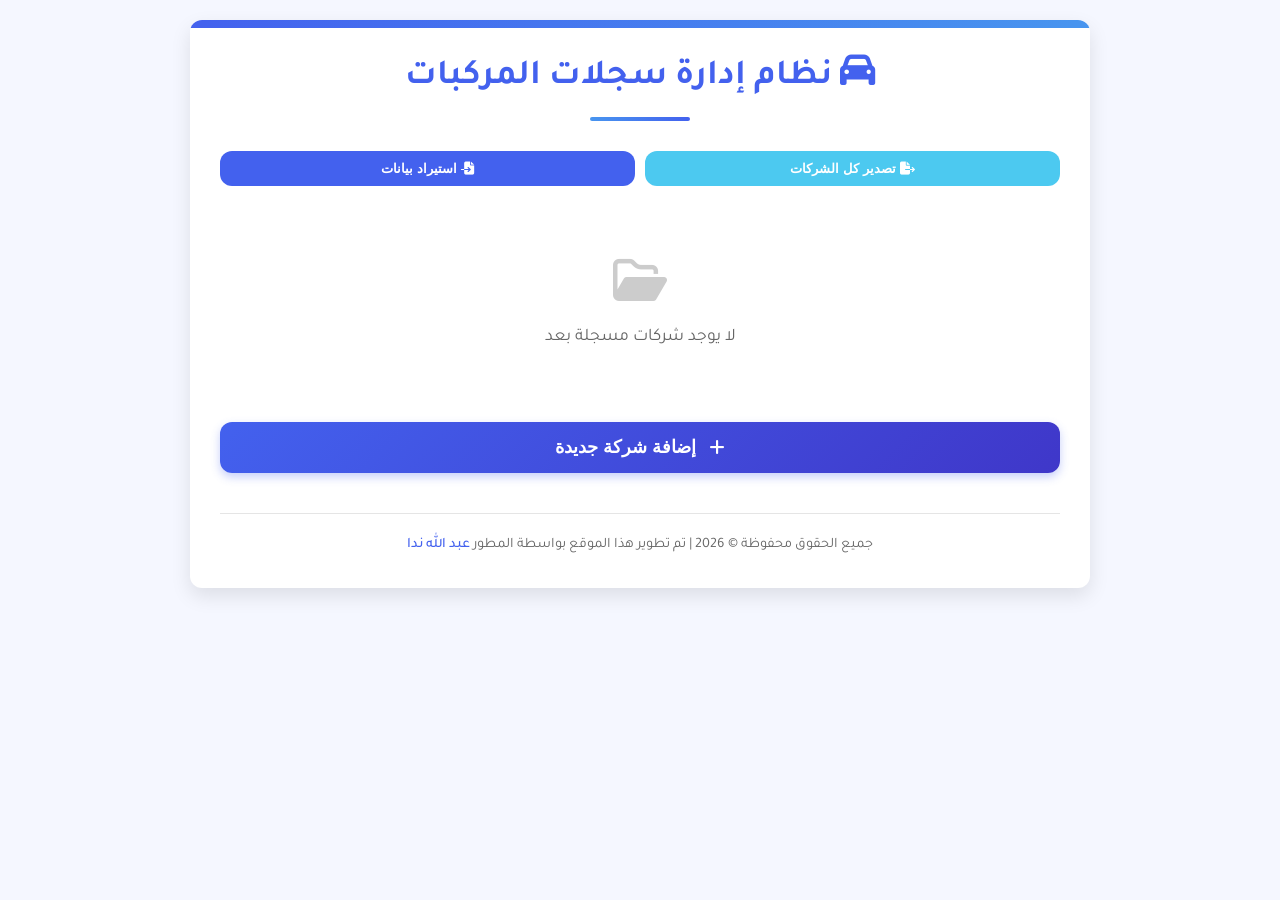
==== commit e9e65ef5: "Add files via upload" ====
--- a/index.html
+++ b/index.html
@@ -1,3377 +1,940 @@
 <!DOCTYPE html>
 <html lang="ar" dir="rtl">
 <head>
-    <meta charset="UTF-8">
-    <meta name="viewport" content="width=device-width, initial-scale=1.0">
-    <title>نظام إدارة سجلات المركبات</title>
-    <style>
-        :root {
-            --primary-color: #1a73e8;
-            --primary-light: #4285f4;
-            --primary-dark: #0d47a1;
-            --secondary-color: #1976d2;
-            --success-color: #34a853;
-            --warning-color: #fbbc05;
-            --danger-color: #ea4335;
-            --light-color: #f8f9fa;
-            --dark-color: #202124;
-            --gray-color: #5f6368;
-            --text-color: #3c4043;
-            --border-color: #dadce0;
-            --bg-color: #f1f3f4;
-            --card-bg: #ffffff;
-            --shadow-sm: 0 1px 2px 0 rgba(60,64,67,0.1);
-            --shadow-md: 0 2px 4px 0 rgba(60,64,67,0.2);
-            --shadow-lg: 0 4px 8px 0 rgba(60,64,67,0.3);
-            --radius-sm: 6px;
-            --radius-md: 8px;
-            --radius-lg: 12px;
-            --sidebar-width: 250px;
-            --header-height: 70px;
-        }
-
-        * {
-            box-sizing: border-box;
-            margin: 0;
-            padding: 0;
-            font-family: 'Tajawal', 'Segoe UI', Tahoma, Geneva, Verdana, sans-serif;
-        }
-
-        body {
-            background-color: var(--bg-color);
-            color: var(--text-color);
-            line-height: 1.6;
-            min-height: 100vh;
-            font-size: 14px;
-            transition: margin-right 0.3s ease;
-        }
-
-        .container {
-            max-width: 1200px;
-            margin: 0 auto;
-            padding: 15px;
-            margin-right: var(--sidebar-width);
-            transition: margin-right 0.3s ease;
-        }
-
-        /* Sidebar Styles */
-        .sidebar {
-            position: fixed;
-            top: 0;
-            right: 0;
-            width: var(--sidebar-width);
-            height: 100vh;
-            background: linear-gradient(135deg, var(--primary-dark), var(--primary-color));
-            color: white;
-            padding: 20px 0;
-            box-shadow: var(--shadow-lg);
-            z-index: 100;
-            overflow-y: auto;
-            transition: transform 0.3s ease;
-        }
-
-        .sidebar-header {
-            padding: 0 20px 20px;
-            border-bottom: 1px solid rgba(255,255,255,0.1);
-            margin-bottom: 15px;
-        }
-
-        .sidebar-menu {
-            list-style: none;
-        }
-
-        .sidebar-menu li {
-            margin-bottom: 5px;
-        }
-
-        .sidebar-menu a {
-            display: flex;
-            align-items: center;
-            padding: 12px 20px;
-            color: white;
-            text-decoration: none;
-            transition: all 0.2s ease;
-            gap: 10px;
-        }
-
-        .sidebar-menu a:hover, .sidebar-menu a.active {
-            background-color: rgba(255,255,255,0.1);
-            border-right: 3px solid white;
-        }
-
-        .sidebar-menu a i {
-            font-size: 16px;
-        }
-
-        .sidebar-toggle {
-            position: fixed;
-            top: 15px;
-            right: 15px;
-            background-color: var(--primary-color);
-            color: white;
-            border: none;
-            border-radius: 50%;
-            width: 40px;
-            height: 40px;
-            display: flex;
-            align-items: center;
-            justify-content: center;
-            cursor: pointer;
-            z-index: 101;
-            box-shadow: var(--shadow-md);
-            display: none;
-        }
-
-        header {
-            background: linear-gradient(135deg, var(--primary-color), var(--primary-dark));
-            color: white;
-            padding: 20px 0;
-            text-align: center;
-            margin-bottom: 20px;
-            border-radius: var(--radius-md);
-            box-shadow: var(--shadow-md);
-            position: relative;
-            overflow: hidden;
-        }
-
-        header::before {
-            content: "";
-            position: absolute;
-            top: 0;
-            right: 0;
-            bottom: 0;
-            left: 0;
-            background: linear-gradient(45deg, rgba(255,255,255,0.1) 0%, rgba(255,255,255,0) 50%);
-            pointer-events: none;
-        }
-
-        @keyframes fadeIn {
-            from { opacity: 0; transform: translateY(10px); }
-            to { opacity: 1; transform: translateY(0); }
-        }
-
-        h1 {
-            font-size: 24px;
-            margin-bottom: 8px;
-            position: relative;
-            display: inline-block;
-            color: white;
-            font-weight: 700;
-        }
-
-        h1::after {
-            content: "";
-            position: absolute;
-            bottom: -5px;
-            right: 0;
-            width: 50%;
-            height: 2px;
-            background-color: rgba(255,255,255,0.5);
-            border-radius: 3px;
-        }
-
-        h2 {
-            font-size: 20px;
-            margin-bottom: 15px;
-            color: var(--dark-color);
-            padding-bottom: 10px;
-            border-bottom: 1px solid var(--border-color);
-        }
-
-        h3 {
-            font-size: 18px;
-            margin-bottom: 12px;
-            color: var(--dark-color);
-        }
-
-        .btn {
-            display: inline-flex;
-            align-items: center;
-            justify-content: center;
-            padding: 8px 16px;
-            border: none;
-            border-radius: var(--radius-sm);
-            cursor: pointer;
-            font-size: 13px;
-            transition: all 0.2s ease;
-            text-decoration: none;
-            font-weight: 500;
-            box-shadow: var(--shadow-sm);
-            gap: 6px;
-        }
-
-        .btn-primary {
-            background-color: var(--primary-color);
-            color: white;
-        }
-
-        .btn-primary:hover {
-            background-color: var(--primary-dark);
-            transform: translateY(-1px);
-            box-shadow: var(--shadow-md);
-        }
-
-        .btn-success {
-            background-color: var(--success-color);
-            color: white;
-        }
-
-        .btn-success:hover {
-            background-color: #2d9249;
-            transform: translateY(-1px);
-            box-shadow: var(--shadow-md);
-        }
-
-        .btn-warning {
-            background-color: var(--warning-color);
-            color: var(--dark-color);
-        }
-
-        .btn-warning:hover {
-            background-color: #e8ac04;
-            transform: translateY(-1px);
-            box-shadow: var(--shadow-md);
-        }
-
-        .btn-danger {
-            background-color: var(--danger-color);
-            color: white;
-        }
-
-        .btn-danger:hover {
-            background-color: #d33426;
-            transform: translateY(-1px);
-            box-shadow: var(--shadow-md);
-        }
-
-        .btn-light {
-            background-color: var(--light-color);
-            color: var(--gray-color);
-            border: 1px solid var(--border-color);
-        }
-
-        .btn-light:hover {
-            background-color: #e8eaed;
-            transform: translateY(-1px);
-            box-shadow: var(--shadow-md);
-        }
-
-        .btn-sm {
-            padding: 6px 12px;
-            font-size: 12px;
-        }
-
-        .btn-block {
-            display: flex;
-            width: 100%;
-        }
-
-        .card {
-            background-color: var(--card-bg);
-            border-radius: var(--radius-md);
-            box-shadow: var(--shadow-sm);
-            padding: 20px;
-            margin-bottom: 20px;
-            border: 1px solid var(--border-color);
-            animation: fadeIn 0.3s ease-out;
-            transition: transform 0.2s ease, box-shadow 0.2s ease;
-        }
-
-        .card:hover {
-            transform: translateY(-2px);
-            box-shadow: var(--shadow-md);
-        }
-
-        .card-header {
-            border-bottom: 1px solid var(--border-color);
-            padding-bottom: 12px;
-            margin-bottom: 15px;
-            display: flex;
-            justify-content: space-between;
-            align-items: center;
-            flex-wrap: wrap;
-            gap: 10px;
-        }
-
-        .company-card {
-            display: flex;
-            justify-content: space-between;
-            align-items: center;
-            padding: 15px;
-            margin-bottom: 12px;
-            border: 1px solid var(--border-color);
-            border-radius: var(--radius-sm);
-            background-color: var(--card-bg);
-            transition: all 0.2s ease;
-            animation: fadeIn 0.3s ease-out;
-            box-shadow: var(--shadow-sm);
-        }
-
-        .company-card:hover {
-            box-shadow: var(--shadow-md);
-            transform: translateY(-2px);
-            border-color: var(--primary-color);
-        }
-
-        .company-name {
-            font-weight: 600;
-            font-size: 15px;
-            color: var(--dark-color);
-        }
-
-        .company-actions {
-            display: flex;
-            gap: 8px;
-        }
-
-        .stats-container {
-            display: grid;
-            grid-template-columns: repeat(auto-fit, minmax(150px, 1fr));
-            gap: 12px;
-            margin-bottom: 20px;
-        }
-
-        .stat-card {
-            text-align: center;
-            padding: 15px;
-            border-radius: var(--radius-sm);
-            color: white;
-            cursor: pointer;
-            transition: all 0.2s ease;
-            animation: fadeIn 0.3s ease-out;
-            box-shadow: var(--shadow-sm);
-            position: relative;
-            overflow: hidden;
-        }
-
-        .stat-card::before {
-            content: "";
-            position: absolute;
-            top: -10px;
-            right: -10px;
-            width: 40px;
-            height: 40px;
-            background-color: rgba(255,255,255,0.2);
-            border-radius: 50%;
-        }
-
-        .stat-card:hover {
-            transform: translateY(-3px);
-            box-shadow: var(--shadow-md);
-        }
-
-        .stat-card.active {
-            background: linear-gradient(135deg, var(--primary-color), var(--primary-dark));
-        }
-
-        .stat-card.expiring {
-            background: linear-gradient(135deg, #fbbc05, #f9ab00);
-        }
-
-        .stat-card.expired {
-            background: linear-gradient(135deg, #ea4335, #d33426);
-        }
-
-        .stat-value {
-            font-size: 22px;
-            font-weight: bold;
-            margin: 8px 0;
-        }
-
-        .stat-label {
-            font-size: 13px;
-        }
-
-        table {
-            width: 100%;
-            border-collapse: collapse;
-            margin-bottom: 20px;
-            background-color: var(--card-bg);
-            border-radius: var(--radius-sm);
-            overflow: hidden;
-            box-shadow: var(--shadow-sm);
-            animation: fadeIn 0.3s ease-out;
-            border: 1px solid var(--border-color);
-            font-size: 13px;
-        }
-
-        th, td {
-            padding: 12px 14px;
-            text-align: right;
-            border-bottom: 1px solid var(--border-color);
-            vertical-align: middle;
-        }
-
-        th {
-            background-color: #e8f0fe;
-            font-weight: 600;
-            position: sticky;
-            top: 0;
-            color: var(--primary-dark);
-        }
-
-        tr {
-            transition: all 0.2s ease;
-        }
-
-        tr:nth-child(even) {
-            background-color: var(--light-color);
-        }
-
-        tr:hover {
-            background-color: #e8f0fe;
-        }
-
-        tr.highlight {
-            background-color: #fff3e0;
-            animation: highlight 1.5s ease-out;
-        }
-
-        @keyframes highlight {
-            0% { background-color: #fff3e0; }
-            100% { background-color: inherit; }
-        }
-
-        .status-badge {
-            display: inline-flex;
-            align-items: center;
-            padding: 4px 10px;
-            border-radius: 16px;
-            font-size: 12px;
-            font-weight: 500;
-            min-width: 75px;
-            justify-content: center;
-            gap: 4px;
-        }
-
-        .status-active {
-            background-color: #e6f4ea;
-            color: var(--success-color);
-            border: 1px solid #b6e2c1;
-        }
-
-        .status-expiring {
-            background-color: #fef7e0;
-            color: #f9ab00;
-            border: 1px solid #fde293;
-        }
-
-        .status-expired {
-            background-color: #fce8e6;
-            color: var(--danger-color);
-            border: 1px solid #f5b7b1;
-        }
-
-        .form-group {
-            margin-bottom: 15px;
-        }
-
-        label {
-            display: block;
-            margin-bottom: 6px;
-            font-weight: 500;
-            color: var(--dark-color);
-            font-size: 13px;
-        }
-
-        input, select, textarea {
-            width: 100%;
-            padding: 10px;
-            border: 1px solid var(--border-color);
-            border-radius: var(--radius-sm);
-            font-size: 14px;
-            transition: all 0.2s ease;
-            background-color: var(--card-bg);
-        }
-
-        input:focus, select:focus, textarea:focus {
-            outline: none;
-            border-color: var(--primary-color);
-            box-shadow: 0 0 0 2px rgba(26,115,232,0.1);
-        }
-
-        .search-box {
-            position: relative;
-            margin-bottom: 20px;
-        }
-
-        .search-box input {
-            padding-right: 40px;
-        }
-
-        .search-box .search-icon {
-            position: absolute;
-            left: 12px;
-            top: 50%;
-            transform: translateY(-50%);
-            color: var(--gray-color);
-        }
-
-        .date-input {
-            display: flex;
-            gap: 10px;
-        }
-
-        .date-input input {
-            flex: 1;
-        }
-
-        .dropzone {
-            border: 2px dashed var(--border-color);
-            border-radius: var(--radius-sm);
-            padding: 20px;
-            text-align: center;
-            margin-bottom: 15px;
-            cursor: pointer;
-            transition: all 0.2s ease;
-            background-color: var(--light-color);
-        }
-
-        .dropzone:hover {
-            border-color: var(--primary-color);
-            background-color: #e8f0fe;
-        }
-
-        .dropzone.active {
-            border-color: var(--success-color);
-            background-color: #e6f4ea;
-        }
-
-        .image-preview {
-            display: flex;
-            flex-wrap: wrap;
-            gap: 10px;
-            margin-top: 15px;
-        }
-
-        .preview-item {
-            position: relative;
-            width: 90px;
-            height: 90px;
-            border: 1px solid var(--border-color);
-            border-radius: var(--radius-sm);
-            overflow: hidden;
-            transition: all 0.2s ease;
-            box-shadow: var(--shadow-sm);
-        }
-
-        .preview-item:hover {
-            transform: scale(1.03);
-            box-shadow: var(--shadow-md);
-        }
-
-        .preview-item img {
-            width: 100%;
-            height: 100%;
-            object-fit: cover;
-        }
-
-        .preview-item .remove-btn {
-            position: absolute;
-            top: 4px;
-            left: 4px;
-            background-color: rgba(234,67,53,0.9);
-            color: white;
-            border: none;
-            border-radius: 50%;
-            width: 20px;
-            height: 20px;
-            font-size: 12px;
-            cursor: pointer;
-            display: flex;
-            align-items: center;
-            justify-content: center;
-            transition: all 0.2s ease;
-        }
-
-        .preview-item .remove-btn:hover {
-            transform: scale(1.1);
-            background-color: #d33426;
-        }
-
-        .modal {
-            display: none;
-            position: fixed;
-            top: 0;
-            right: 0;
-            bottom: 0;
-            left: 0;
-            background-color: rgba(0,0,0,0.5);
-            z-index: 1000;
-            overflow-y: auto;
-            animation: fadeIn 0.2s;
-            padding: 15px;
-        }
-
-        .modal-content {
-            background-color: var(--card-bg);
-            margin: 20px auto;
-            max-width: 500px;
-            border-radius: var(--radius-md);
-            box-shadow: var(--shadow-lg);
-            animation: modalFadeIn 0.2s;
-            border: 1px solid var(--border-color);
-        }
-
-        @keyframes modalFadeIn {
-            from {
-                opacity: 0;
-                transform: translateY(-10px);
-            }
-            to {
-                opacity: 1;
-                transform: translateY(0);
-            }
-        }
-
-        .modal-header {
-            padding: 15px 20px;
-            border-bottom: 1px solid var(--border-color);
-            display: flex;
-            justify-content: space-between;
-            align-items: center;
-            background-color: #e8f0fe;
-            border-radius: var(--radius-md) var(--radius-md) 0 0;
-        }
-
-        .modal-body {
-            padding: 20px;
-        }
-
-        .modal-footer {
-            padding: 15px 20px;
-            border-top: 1px solid var(--border-color);
-            text-align: left;
-            background-color: #e8f0fe;
-            border-radius: 0 0 var(--radius-md) var(--radius-md);
-            display: flex;
-            gap: 10px;
-            justify-content: flex-end;
-        }
-
-        .close {
-            font-size: 22px;
-            font-weight: bold;
-            color: var(--gray-color);
-            cursor: pointer;
-            transition: all 0.2s ease;
-        }
-
-        .close:hover {
-            color: var(--dark-color);
-            transform: rotate(90deg);
-        }
-
-        .gallery {
-            display: flex;
-            flex-wrap: wrap;
-            gap: 10px;
-            margin-bottom: 15px;
-        }
-
-        .gallery-item {
-            width: 100px;
-            height: 100px;
-            border: 1px solid var(--border-color);
-            border-radius: var(--radius-sm);
-            overflow: hidden;
-            cursor: pointer;
-            transition: all 0.2s ease;
-            box-shadow: var(--shadow-sm);
-        }
-
-        .gallery-item:hover {
-            transform: translateY(-2px);
-            box-shadow: var(--shadow-md);
-        }
-
-        .gallery-item img {
-            width: 100%;
-            height: 100%;
-            object-fit: cover;
-            transition: transform 0.2s ease;
-        }
-
-        .gallery-item:hover img {
-            transform: scale(1.05);
-        }
-
-        .lightbox {
-            display: none;
-            position: fixed;
-            top: 0;
-            right: 0;
-            bottom: 0;
-            left: 0;
-            background-color: rgba(0,0,0,0.9);
-            z-index: 1100;
-            text-align: center;
-        }
-
-        .lightbox-content {
-            max-width: 90%;
-            max-height: 90%;
-            margin: auto;
-            position: absolute;
-            top: 50%;
-            left: 50%;
-            transform: translate(-50%, -50%);
-        }
-
-        .lightbox-img {
-            max-width: 100%;
-            max-height: 80vh;
-            border-radius: 4px;
-            box-shadow: var(--shadow-lg);
-        }
-
-        .lightbox-close {
-            position: absolute;
-            top: 20px;
-            right: 20px;
-            color: white;
-            font-size: 30px;
-            cursor: pointer;
-            transition: all 0.2s ease;
-            opacity: 0.8;
-        }
-
-        .lightbox-close:hover {
-            opacity: 1;
-            transform: scale(1.1);
-        }
-
-        .lightbox-nav {
-            position: absolute;
-            top: 50%;
-            width: 100%;
-            display: flex;
-            justify-content: space-between;
-            padding: 0 20px;
-            transform: translateY(-50%);
-        }
-
-        .lightbox-nav-btn {
-            color: white;
-            font-size: 30px;
-            cursor: pointer;
-            background-color: rgba(0,0,0,0.5);
-            width: 50px;
-            height: 50px;
-            display: flex;
-            align-items: center;
-            justify-content: center;
-            border-radius: 50%;
-            transition: all 0.2s ease;
-            opacity: 0.8;
-        }
-
-        .lightbox-nav-btn:hover {
-            opacity: 1;
-            background-color: rgba(0,0,0,0.7);
-            transform: scale(1.1);
-        }
-
-        .notes-container {
-            margin-top: 15px;
-        }
-
-        .note {
-            background-color: var(--light-color);
-            border-right: 3px solid var(--primary-color);
-            padding: 10px 14px;
-            margin-bottom: 10px;
-            border-radius: var(--radius-sm);
-            transition: all 0.2s ease;
-            box-shadow: var(--shadow-sm);
-        }
-
-        .note:hover {
-            transform: translateX(3px);
-            box-shadow: var(--shadow-md);
-        }
-
-        .note-header {
-            display: flex;
-            justify-content: space-between;
-            margin-bottom: 6px;
-            font-size: 12px;
-            color: var(--gray-color);
-        }
-
-        .note-content {
-            font-size: 13px;
-            color: var(--text-color);
-        }
-
-        .note-delete {
-            color: var(--danger-color);
-            cursor: pointer;
-            font-size: 12px;
-            transition: all 0.2s ease;
-        }
-
-        .note-delete:hover {
-            color: #d33426;
-            transform: scale(1.1);
-        }
-
-        .search-container {
-            margin-bottom: 15px;
-            display: flex;
-            gap: 10px;
-        }
-
-        .search-input {
-            flex: 1;
-        }
-
-        .filter-buttons {
-            display: flex;
-            gap: 10px;
-            margin-bottom: 15px;
-            flex-wrap: wrap;
-        }
-
-        .filter-btn {
-            transition: all 0.2s ease;
-        }
-
-        .filter-btn.active {
-            transform: translateY(-1px);
-            box-shadow: var(--shadow-md);
-        }
-
-        .no-data {
-            text-align: center;
-            padding: 20px;
-            color: var(--gray-color);
-            font-size: 15px;
-            background-color: var(--light-color);
-            border-radius: var(--radius-sm);
-            margin: 15px 0;
-        }
-
-        .serial-number {
-            font-weight: 600;
-            color: var(--dark-color);
-        }
-
-        .alert {
-            padding: 12px;
-            margin-bottom: 15px;
-            border-radius: var(--radius-sm);
-            display: none;
-            font-size: 13px;
-        }
-
-        .alert-success {
-            background-color: #e6f4ea;
-            color: var(--success-color);
-            border: 1px solid #b6e2c1;
-        }
-
-        .alert-error {
-            background-color: #fce8e6;
-            color: var(--danger-color);
-            border: 1px solid #f5b7b1;
-        }
-
-        /* Toast notification styles */
-        .toast {
-            position: fixed;
-            top: 20px;
-            left: 50%;
-            transform: translateX(-50%);
-            padding: 12px 24px;
-            border-radius: var(--radius-sm);
-            box-shadow: var(--shadow-lg);
-            z-index: 2000;
-            display: flex;
-            align-items: center;
-            gap: 10px;
-            opacity: 0;
-            transition: opacity 0.3s ease;
-        }
-
-        .toast.show {
-            opacity: 1;
-        }
-
-        .toast-success {
-            background-color: var(--success-color);
-            color: white;
-        }
-
-        .toast-error {
-            background-color: var(--danger-color);
-            color: white;
-        }
-
-        .toast-warning {
-            background-color: var(--warning-color);
-            color: var(--dark-color);
-        }
-
-        .toast-info {
-            background-color: var(--primary-color);
-            color: white;
-        }
-
-        /* Import/Export buttons */
-        .data-actions {
-            display: flex;
-            gap: 10px;
-            margin-bottom: 15px;
-            flex-wrap: wrap;
-        }
-
-        /* Loading spinner */
-        .spinner {
-            display: inline-block;
-            width: 20px;
-            height: 20px;
-            border: 3px solid rgba(255,255,255,0.3);
-            border-radius: 50%;
-            border-top-color: white;
-            animation: spin 1s ease-in-out infinite;
-        }
-
-        @keyframes spin {
-            to { transform: rotate(360deg); }
-        }
-
-        /* Responsive styles */
-        @media (max-width: 992px) {
-            .container {
-                margin-right: 0;
-            }
-            
-            .sidebar {
-                transform: translateX(100%);
-            }
-            
-            .sidebar.active {
-                transform: translateX(0);
-            }
-            
-            .sidebar-toggle {
-                display: flex;
-            }
-        }
-
-        @media (max-width: 768px) {
-            .company-card {
-                flex-direction: column;
-                align-items: flex-start;
-            }
-            
-            .company-actions {
-                margin-top: 10px;
-                width: 100%;
-                justify-content: flex-end;
-            }
-            
-            table {
-                display: block;
-                overflow-x: auto;
-            }
-            
-            .date-input {
-                flex-direction: column;
-            }
-            
-            .modal-content {
-                width: 95%;
-                margin: 15px auto;
-            }
-        }
-
-        @media (max-width: 576px) {
-            .container {
-                padding: 10px;
-            }
-            
-            header {
-                padding: 15px 0;
-            }
-            
-            h1 {
-                font-size: 20px;
-            }
-            
-            h2 {
-                font-size: 18px;
-            }
-            
-            .btn {
-                padding: 7px 12px;
-                font-size: 12px;
-            }
-            
-            .card {
-                padding: 15px;
-            }
-            
-            .filter-buttons {
-                gap: 6px;
-            }
-            
-            .filter-buttons .btn {
-                flex: 1;
-                min-width: calc(50% - 6px);
-            }
-            
-            th, td {
-                padding: 8px 10px;
-                font-size: 12px;
-            }
-            
-            .stat-card {
-                padding: 12px;
-            }
-            
-            .stat-value {
-                font-size: 18px;
-            }
-            
-            .stat-label {
-                font-size: 12px;
-            }
-
-            .toast {
-                width: 90%;
-                text-align: center;
-            }
-        }
-    </style>
-    <link href="https://fonts.googleapis.com/css2?family=Tajawal:wght@400;500;700&display=swap" rel="stylesheet">
-    <link rel="stylesheet" href="https://cdnjs.cloudflare.com/ajax/libs/font-awesome/6.0.0-beta3/css/all.min.css">
+  <meta charset="UTF-8">
+  <meta name="viewport" content="width=device-width, initial-scale=1.0">
+  <title>نظام إدارة سجلات المركبات</title>
+  <link rel="stylesheet" href="https://cdnjs.cloudflare.com/ajax/libs/font-awesome/6.4.0/css/all.min.css">
+  <style>
+    :root {
+      --primary-color: #4361ee;
+      --secondary-color: #3f37c9;
+      --accent-color: #4895ef;
+      --light-color: #f8f9fa;
+      --dark-color: #212529;
+      --success-color: #4cc9f0;
+      --danger-color: #f72585;
+      --warning-color: #ff9e00;
+      --border-radius: 12px;
+      --box-shadow: 0 8px 20px rgba(0, 0, 0, 0.1);
+      --transition: all 0.3s ease;
+    }
+    
+    * {
+      box-sizing: border-box;
+      margin: 0;
+      padding: 0;
+    }
+    
+    body {
+      font-family: 'Tajawal', Arial, sans-serif;
+      margin: 0;
+      padding: 0;
+      background-color: #f5f7ff;
+      color: var(--dark-color);
+      line-height: 1.6;
+    }
+    
+    .container {
+      max-width: 900px;
+      margin: 20px auto;
+      background: white;
+      padding: 30px;
+      border-radius: var(--border-radius);
+      box-shadow: var(--box-shadow);
+      position: relative;
+      overflow: hidden;
+    }
+    
+    .container::before {
+      content: '';
+      position: absolute;
+      top: 0;
+      right: 0;
+      width: 100%;
+      height: 8px;
+      background: linear-gradient(90deg, var(--primary-color), var(--accent-color));
+    }
+    
+    h1 {
+      color: var(--primary-color);
+      text-align: center;
+      margin-bottom: 30px;
+      font-size: 2.2rem;
+      position: relative;
+      padding-bottom: 15px;
+    }
+    
+    h1::after {
+      content: '';
+      position: absolute;
+      bottom: 0;
+      right: 50%;
+      transform: translateX(50%);
+      width: 100px;
+      height: 4px;
+      background: linear-gradient(90deg, var(--accent-color), var(--primary-color));
+      border-radius: 2px;
+    }
+    
+    .action-buttons {
+      display: flex;
+      justify-content: space-between;
+      margin-bottom: 20px;
+      flex-wrap: wrap;
+      gap: 10px;
+    }
+    
+    .action-buttons button {
+      flex: 1;
+      min-width: 150px;
+    }
+    
+    .company-list {
+      margin-top: 30px;
+    }
+    
+    .company-card {
+      background: #fff;
+      border: 1px solid rgba(0, 0, 0, 0.08);
+      border-radius: var(--border-radius);
+      padding: 20px;
+      margin-bottom: 15px;
+      display: flex;
+      justify-content: space-between;
+      align-items: center;
+      transition: var(--transition);
+      box-shadow: 0 2px 5px rgba(0, 0, 0, 0.03);
+    }
+    
+    .company-card:hover {
+      transform: translateY(-3px);
+      box-shadow: 0 5px 15px rgba(0, 0, 0, 0.1);
+      border-color: var(--accent-color);
+    }
+    
+    .company-name {
+      font-weight: bold;
+      font-size: 1.2rem;
+      color: var(--dark-color);
+      flex-grow: 1;
+    }
+    
+    .company-name i {
+      margin-left: 10px;
+      color: var(--primary-color);
+    }
+    
+    .company-actions {
+      display: flex;
+      gap: 10px;
+    }
+    
+    .add-btn {
+      display: block;
+      width: 100%;
+      padding: 15px;
+      background: linear-gradient(135deg, var(--primary-color), var(--secondary-color));
+      color: white;
+      border: none;
+      border-radius: var(--border-radius);
+      font-size: 1.1rem;
+      cursor: pointer;
+      margin-top: 30px;
+      text-align: center;
+      text-decoration: none;
+      transition: var(--transition);
+      font-weight: bold;
+      box-shadow: 0 4px 10px rgba(67, 97, 238, 0.3);
+    }
+    
+    .add-btn:hover {
+      background: linear-gradient(135deg, var(--secondary-color), var(--primary-color));
+      transform: translateY(-2px);
+      box-shadow: 0 6px 15px rgba(67, 97, 238, 0.4);
+    }
+    
+    .add-btn i {
+      margin-left: 8px;
+    }
+    
+    .view-btn {
+      padding: 8px 20px;
+      background-color: var(--light-color);
+      color: var(--primary-color);
+      border: 1px solid var(--primary-color);
+      border-radius: 30px;
+      text-decoration: none;
+      font-weight: 500;
+      transition: var(--transition);
+      display: inline-flex;
+      align-items: center;
+      white-space: nowrap;
+    }
+    
+    .view-btn:hover {
+      background-color: var(--primary-color);
+      color: white;
+    }
+    
+    .view-btn i {
+      margin-right: 5px;
+      font-size: 0.9rem;
+    }
+    
+    .edit-btn {
+      padding: 8px 15px;
+      background-color: var(--light-color);
+      color: var(--warning-color);
+      border: 1px solid var(--warning-color);
+      border-radius: 30px;
+      text-decoration: none;
+      font-weight: 500;
+      transition: var(--transition);
+      display: inline-flex;
+      align-items: center;
+      white-space: nowrap;
+    }
+    
+    .edit-btn:hover {
+      background-color: var(--warning-color);
+      color: white;
+    }
+    
+    .edit-btn i {
+      margin-right: 5px;
+      font-size: 0.9rem;
+    }
+    
+    .delete-btn {
+      padding: 8px 15px;
+      background-color: var(--light-color);
+      color: var(--danger-color);
+      border: 1px solid var(--danger-color);
+      border-radius: 30px;
+      text-decoration: none;
+      font-weight: 500;
+      transition: var(--transition);
+      display: inline-flex;
+      align-items: center;
+      white-space: nowrap;
+    }
+    
+    .delete-btn:hover {
+      background-color: var(--danger-color);
+      color: white;
+    }
+    
+    .delete-btn i {
+      margin-right: 5px;
+      font-size: 0.9rem;
+    }
+    
+    .export-btn {
+      padding: 8px 15px;
+      background-color: var(--light-color);
+      color: var(--success-color);
+      border: 1px solid var(--success-color);
+      border-radius: 30px;
+      text-decoration: none;
+      font-weight: 500;
+      transition: var(--transition);
+      display: inline-flex;
+      align-items: center;
+      white-space: nowrap;
+    }
+    
+    .export-btn:hover {
+      background-color: var(--success-color);
+      color: white;
+    }
+    
+    .export-btn i {
+      margin-right: 5px;
+      font-size: 0.9rem;
+    }
+    
+    .empty-state {
+      text-align: center;
+      padding: 40px 20px;
+      color: #666;
+    }
+    
+    .empty-state i {
+      font-size: 3rem;
+      color: #ccc;
+      margin-bottom: 20px;
+    }
+    
+    .empty-state p {
+      font-size: 1.1rem;
+    }
+    
+    .footer {
+      text-align: center;
+      margin-top: 40px;
+      padding-top: 20px;
+      border-top: 1px solid rgba(0, 0, 0, 0.1);
+      color: #666;
+      font-size: 0.9rem;
+    }
+    
+    .footer a {
+      color: var(--primary-color);
+      text-decoration: none;
+      font-weight: 500;
+    }
+    
+    /* نموذج إضافة شركة */
+    .modal {
+      display: none;
+      position: fixed;
+      top: 0;
+      left: 0;
+      right: 0;
+      bottom: 0;
+      background-color: rgba(0, 0, 0, 0.5);
+      z-index: 1000;
+      justify-content: center;
+      align-items: center;
+    }
+    
+    .modal-content {
+      background: white;
+      padding: 30px;
+      border-radius: var(--border-radius);
+      width: 90%;
+      max-width: 500px;
+      box-shadow: var(--box-shadow);
+      animation: slideDown 0.3s ease-out;
+    }
+    
+    .modal-header {
+      display: flex;
+      justify-content: space-between;
+      align-items: center;
+      margin-bottom: 20px;
+    }
+    
+    .modal-title {
+      font-size: 1.5rem;
+      color: var(--primary-color);
+      margin: 0;
+    }
+    
+    .close-btn {
+      background: none;
+      border: none;
+      font-size: 1.5rem;
+      cursor: pointer;
+      color: #666;
+    }
+    
+    .form-group {
+      margin-bottom: 20px;
+    }
+    
+    .form-group label {
+      display: block;
+      margin-bottom: 8px;
+      font-weight: 600;
+    }
+    
+    .form-group input {
+      width: 100%;
+      padding: 12px;
+      border: 1px solid #ddd;
+      border-radius: var(--border-radius);
+      font-size: 1rem;
+    }
+    
+    .modal-footer {
+      display: flex;
+      justify-content: flex-end;
+      gap: 10px;
+      margin-top: 20px;
+    }
+    
+    .btn {
+      padding: 10px 20px;
+      border: none;
+      border-radius: var(--border-radius);
+      cursor: pointer;
+      font-weight: bold;
+      transition: var(--transition);
+    }
+    
+    .btn-primary {
+      background-color: var(--primary-color);
+      color: white;
+    }
+    
+    .btn-secondary {
+      background-color: #ddd;
+      color: #333;
+    }
+    
+    .btn-success {
+      background-color: var(--success-color);
+      color: white;
+    }
+    
+    @keyframes slideDown {
+      from {
+        transform: translateY(-50px);
+        opacity: 0;
+      }
+      to {
+        transform: translateY(0);
+        opacity: 1;
+      }
+    }
+    
+    /* نموذج استيراد بيانات */
+    .import-modal {
+      display: none;
+      position: fixed;
+      top: 0;
+      left: 0;
+      right: 0;
+      bottom: 0;
+      background-color: rgba(0, 0, 0, 0.5);
+      z-index: 1000;
+      justify-content: center;
+      align-items: center;
+    }
+    
+    .import-modal-content {
+      background: white;
+      padding: 30px;
+      border-radius: var(--border-radius);
+      width: 90%;
+      max-width: 500px;
+      box-shadow: var(--box-shadow);
+      animation: slideDown 0.3s ease-out;
+    }
+    
+    @media (max-width: 768px) {
+      .container {
+        margin: 10px;
+        padding: 20px;
+      }
+      
+      h1 {
+        font-size: 1.8rem;
+      }
+      
+      .company-card {
+        flex-direction: column;
+        align-items: flex-start;
+      }
+      
+      .company-actions {
+        width: 100%;
+        margin-top: 10px;
+        justify-content: flex-end;
+      }
+      
+      .action-buttons button {
+        width: 100%;
+      }
+    }
+    
+    @media (max-width: 480px) {
+      .container {
+        padding: 15px;
+      }
+      
+      h1 {
+        font-size: 1.5rem;
+      }
+      
+      .company-name {
+        font-size: 1rem;
+      }
+      
+      .add-btn {
+        padding: 12px;
+        font-size: 1rem;
+      }
+      
+      .company-actions {
+        flex-wrap: wrap;
+        justify-content: flex-start;
+        gap: 8px;
+      }
+      
+      .view-btn, .edit-btn, .delete-btn, .export-btn {
+        padding: 6px 12px;
+        font-size: 0.8rem;
+      }
+    }
+  </style>
 </head>
 <body>
-    <!-- Sidebar Navigation -->
-    <div class="sidebar">
-        <div class="sidebar-header">
-            <h3>القائمة الرئيسية</h3>
+  <div class="container">
+    <h1><i class="fas fa-car"></i> نظام إدارة سجلات المركبات</h1>
+    
+    <div class="action-buttons">
+      <button id="exportAllBtn" class="btn btn-success">
+        <i class="fas fa-file-export"></i> تصدير كل الشركات
+      </button>
+      <button id="importBtn" class="btn btn-primary">
+        <i class="fas fa-file-import"></i> استيراد بيانات
+      </button>
+    </div>
+    
+    <div class="company-list" id="companyList">
+      <!-- سيتم ملء هذه القائمة بالشركات من localStorage -->
+    </div>
+    
+    <button id="addCompanyBtn" class="add-btn">
+      <i class="fas fa-plus"></i> إضافة شركة جديدة
+    </button>
+    
+    <div class="footer">
+      <p>جميع الحقوق محفوظة &copy; <span id="year"></span> | تم تطوير هذا الموقع بواسطة المطور <a href="#">عبد الله ندا</a></p>
+    </div>
+  </div>
+
+  <!-- نموذج إضافة شركة -->
+  <div class="modal" id="addCompanyModal">
+    <div class="modal-content">
+      <div class="modal-header">
+        <h3 class="modal-title"><i class="fas fa-building"></i> إضافة شركة جديدة</h3>
+        <button class="close-btn" id="closeModalBtn">&times;</button>
+      </div>
+      <div class="modal-body">
+        <div class="form-group">
+          <label for="companyName">اسم الشركة</label>
+          <input type="text" id="companyName" placeholder="أدخل اسم الشركة">
         </div>
-        <ul class="sidebar-menu">
-            <li><a href="#" id="sidebar-companies" class="active"><i class="fas fa-building"></i> الشركات</a></li>
-            <li><a href="#" id="sidebar-export-all"><i class="fas fa-file-export"></i> تصدير جميع البيانات</a></li>
-            <li><a href="#" id="sidebar-import"><i class="fas fa-file-import"></i> استيراد بيانات</a></li>
-            <li><a href="#" id="sidebar-about"><i class="fas fa-info-circle"></i> حول النظام</a></li>
-        </ul>
+      </div>
+      <div class="modal-footer">
+        <button class="btn btn-secondary" id="cancelAddBtn">إلغاء</button>
+        <button class="btn btn-primary" id="saveCompanyBtn">حفظ</button>
+      </div>
     </div>
-    <button class="sidebar-toggle">
-        <i class="fas fa-bars"></i>
-    </button>
+  </div>
 
-    <div class="container">
-        <div id="alert-message" class="alert" style="display: none;"></div>
-        
-        <!-- Toast Notification -->
-        <div id="toast" class="toast">
-            <i id="toast-icon" class="fas fa-info-circle"></i>
-            <span id="toast-message"></span>
+  <!-- نموذج تعديل شركة -->
+  <div class="modal" id="editCompanyModal">
+    <div class="modal-content">
+      <div class="modal-header">
+        <h3 class="modal-title"><i class="fas fa-edit"></i> تعديل اسم الشركة</h3>
+        <button class="close-btn" id="closeEditModalBtn">&times;</button>
+      </div>
+      <div class="modal-body">
+        <div class="form-group">
+          <label for="editCompanyName">اسم الشركة</label>
+          <input type="text" id="editCompanyName" placeholder="أدخل الاسم الجديد للشركة">
+          <input type="hidden" id="editCompanyId">
         </div>
+      </div>
+      <div class="modal-footer">
+        <button class="btn btn-secondary" id="cancelEditBtn">إلغاء</button>
+        <button class="btn btn-primary" id="updateCompanyBtn">تحديث</button>
+      </div>
+    </div>
+  </div>
 
-        <header>
-            <h1>نظام إدارة سجلات المركبات</h1>
-        </header>
+  <!-- نموذج استيراد بيانات -->
+  <div class="import-modal" id="importModal">
+    <div class="import-modal-content">
+      <div class="modal-header">
+        <h3 class="modal-title"><i class="fas fa-file-import"></i> استيراد بيانات</h3>
+        <button class="close-btn" id="closeImportModalBtn">&times;</button>
+      </div>
+      <div class="modal-body">
+        <div class="form-group">
+          <label for="importFile">اختر ملف JSON للاستيراد</label>
+          <input type="file" id="importFile" accept=".json">
+        </div>
+        <div class="form-group">
+          <input type="checkbox" id="mergeData" checked>
+          <label for="mergeData">دمج البيانات مع البيانات الحالية (بدون هذا الخيار سيتم استبدال جميع البيانات)</label>
+        </div>
+      </div>
+      <div class="modal-footer">
+        <button class="btn btn-secondary" id="cancelImportBtn">إلغاء</button>
+        <button class="btn btn-primary" id="confirmImportBtn">استيراد</button>
+      </div>
+    </div>
+  </div>
 
-        <!-- Main Companies Page -->
-        <div id="companies-page">
-            <div class="data-actions">
-                <button id="export-all-btn" class="btn btn-success">
-                    <i class="fas fa-file-export"></i> تصدير جميع البيانات
-                </button>
-                <button id="import-data-btn" class="btn btn-primary">
-                    <i class="fas fa-file-import"></i> استيراد بيانات
-                </button>
-            </div>
-            
-            <div class="card">
-                <div class="card-header">
-                    <h2>قائمة الشركات</h2>
-                    <div style="display: flex; gap: 10px;">
-                        <div class="search-box" style="flex: 1; max-width: 300px;">
-                            <input type="text" id="global-search" class="form-control" placeholder="ابحث برقم الرخصة...">
-                            <i class="fas fa-search search-icon"></i>
-                        </div>
-                        <button id="add-company-btn" class="btn btn-primary">
-                            <i class="fas fa-plus"></i> إضافة شركة جديدة
-                        </button>
-                    </div>
-                </div>
-                <div id="companies-list">
-                    <!-- Companies will be loaded here -->
-                    <div class="spinner-container" style="text-align: center; padding: 20px;">
-                        <div class="spinner"></div>
-                        <p>جاري تحميل البيانات...</p>
-                    </div>
-                </div>
-            </div>
-        </div>
+  <script>
+    // دالة لتحديث عرض قائمة الشركات
+    function updateCompaniesList() {
+      const companies = JSON.parse(localStorage.getItem('companies')) || [];
+      const companyList = document.getElementById('companyList');
+      
+      companyList.innerHTML = '';
+      
+      if (companies.length === 0) {
+        companyList.innerHTML = `
+          <div class="empty-state">
+            <i class="far fa-folder-open"></i>
+            <p>لا يوجد شركات مسجلة بعد</p>
+          </div>
+        `;
+        return;
+      }
+      
+      companies.forEach(company => {
+        const card = document.createElement('div');
+        card.className = 'company-card';
+        card.innerHTML = `
+          <div class="company-name">
+            <i class="fas fa-building"></i> ${company.name}
+          </div>
+          <div class="company-actions">
+            <a href="company.html?id=${company.id}" class="view-btn">
+              <i class="fas fa-eye"></i> عرض
+            </a>
+            <button class="export-btn" data-id="${company.id}">
+              <i class="fas fa-file-export"></i> تصدير
+            </button>
+            <button class="edit-btn" data-id="${company.id}">
+              <i class="fas fa-edit"></i> تعديل
+            </button>
+            <button class="delete-btn" data-id="${company.id}">
+              <i class="fas fa-trash"></i> حذف
+            </button>
+          </div>
+        `;
+        companyList.appendChild(card);
+      });
 
-        <!-- Company Details Page -->
-        <div id="company-page" style="display: none;">
-            <button id="back-to-companies" class="btn btn-light mb-3">
-                <i class="fas fa-arrow-right"></i> العودة إلى الشركات
-            </button>
-            
-            <div class="data-actions">
-                <button id="export-company-btn" class="btn btn-success">
-                    <i class="fas fa-file-export"></i> تصدير بيانات الشركة
-                </button>
-            </div>
-            
-            <div class="card">
-                <div class="card-header">
-                    <h2 id="company-name-title">اسم الشركة</h2>
-                    <button id="add-vehicle-btn" class="btn btn-primary">
-                        <i class="fas fa-plus"></i> إضافة مركبة جديدة
-                    </button>
-                </div>
-                
-                <div class="search-box" style="margin-bottom: 20px;">
-                    <input type="text" id="company-vehicle-search" class="form-control" placeholder="ابحث برقم الرخصة داخل الشركة...">
-                    <i class="fas fa-search search-icon"></i>
-                </div>
-                
-                <div class="stats-container">
-                    <div class="stat-card active" id="active-stat">
-                        <div class="stat-value" id="active-count">0</div>
-                        <div class="stat-label">نشطة</div>
-                    </div>
-                    <div class="stat-card expiring" id="expiring-stat">
-                        <div class="stat-value" id="expiring-count">0</div>
-                        <div class="stat-label">قريبة من الانتهاء</div>
-                    </div>
-                    <div class="stat-card expired" id="expired-stat">
-                        <div class="stat-value" id="expired-count">0</div>
-                        <div class="stat-label">منتهية</div>
-                    </div>
-                </div>
-                
-                <div class="filter-buttons">
-                    <button class="btn btn-light filter-btn active" data-filter="all">
-                        <i class="fas fa-list"></i> الكل
-                    </button>
-                    <button class="btn btn-primary filter-btn" data-filter="active">
-                        <i class="fas fa-check-circle"></i> نشطة
-                    </button>
-                    <button class="btn btn-warning filter-btn" data-filter="expiring">
-                        <i class="fas fa-exclamation-triangle"></i> قريبة من الانتهاء
-                    </button>
-                    <button class="btn btn-danger filter-btn" data-filter="expired">
-                        <i class="fas fa-times-circle"></i> منتهية
-                    </button>
-                </div>
-                
-                <div id="vehicles-list">
-                    <table>
-                        <thead>
-                            <tr>
-                                <th>#</th>
-                                <th>رقم الرخصة</th>
-                                <th>تاريخ انتهاء الرخصة</th>
-                                <th>تاريخ انتهاء العيار</th>
-                                <th>الحالة</th>
-                                <th>الإجراءات</th>
-                            </tr>
-                        </thead>
-                        <tbody id="vehicles-table-body">
-                            <!-- Vehicles will be loaded here -->
-                        </tbody>
-                    </table>
-                    <div id="no-vehicles" class="no-data" style="display: none;">لا توجد مركبات مسجلة لهذه الشركة</div>
-                </div>
-            </div>
-        </div>
+      // إضافة مستمعي الأحداث لأزرار التعديل والحذف والتصدير
+      document.querySelectorAll('.edit-btn').forEach(btn => {
+        btn.addEventListener('click', function() {
+          const companyId = this.getAttribute('data-id');
+          editCompany(companyId);
+        });
+      });
 
-        <!-- Vehicle Details Page -->
-        <div id="vehicle-page" style="display: none;">
-            <button id="back-to-company" class="btn btn-light mb-3">
-                <i class="fas fa-arrow-right"></i> العودة إلى الشركة
-            </button>
-            <div class="card">
-                <div class="card-header">
-                    <h2>تفاصيل المركبة</h2>
-                    <div>
-                        <button id="edit-vehicle-btn" class="btn btn-primary">
-                            <i class="fas fa-edit"></i> تعديل
-                        </button>
-                        <button id="delete-vehicle-btn" class="btn btn-danger">
-                            <i class="fas fa-trash"></i> حذف
-                        </button>
-                    </div>
-                </div>
-                
-                <div class="form-group">
-                    <label>رقم الرخصة:</label>
-                    <p id="vehicle-license-number" class="form-control-static"></p>
-                </div>
-                
-                <div class="form-group">
-                    <label>تاريخ انتهاء الرخصة:</label>
-                    <p id="vehicle-expiry-date" class="form-control-static"></p>
-                </div>
-                
-                <div class="form-group">
-                    <label>تاريخ انتهاء العيار:</label>
-                    <p id="vehicle-calibration-date" class="form-control-static"></p>
-                </div>
-                
-                <div class="form-group">
-                    <label>حالة الرخصة:</label>
-                    <p id="vehicle-status" class="form-control-static"></p>
-                </div>
-                
-                <h3>صور الرخصة</h3>
-                <div id="vehicle-images" class="gallery">
-                    <!-- Images will be loaded here -->
-                </div>
-                <div id="no-images" class="no-data" style="display: none;">لا توجد صور مرفقة</div>
-                
-                <h3>الملاحظات</h3>
-                <div class="notes-container" id="vehicle-notes">
-                    <!-- Notes will be loaded here -->
-                </div>
-                <div class="form-group">
-                    <textarea id="new-note" class="form-control" placeholder="أضف ملاحظة جديدة..."></textarea>
-                    <button id="add-note-btn" class="btn btn-primary mt-2">
-                        <i class="fas fa-plus"></i> إضافة ملاحظة
-                    </button>
-                </div>
-            </div>
-        </div>
+      document.querySelectorAll('.delete-btn').forEach(btn => {
+        btn.addEventListener('click', function() {
+          const companyId = this.getAttribute('data-id');
+          deleteCompany(companyId);
+        });
+      });
+      
+      document.querySelectorAll('.export-btn').forEach(btn => {
+        btn.addEventListener('click', function() {
+          const companyId = this.getAttribute('data-id');
+          exportCompany(companyId);
+        });
+      });
+    }
 
-        <!-- Add/Edit Vehicle Page -->
-        <div id="vehicle-form-page" style="display: none;">
-            <button id="back-from-form" class="btn btn-light mb-3">
-                <i class="fas fa-arrow-right"></i> العودة
-            </button>
-            <div class="card">
-                <div class="card-header">
-                    <h2 id="form-title">إضافة مركبة جديدة</h2>
-                </div>
-                
-                <form id="vehicle-form">
-                    <input type="hidden" id="vehicle-id">
-                    <input type="hidden" id="company-id">
-                    
-                    <div class="form-group">
-                        <label for="license-number">رقم الرخصة <span class="text-danger">*</span></label>
-                        <input type="text" id="license-number" required>
-                    </div>
-                    
-                    <div class="form-group">
-                        <label for="expiry-date">تاريخ انتهاء الرخصة (يوم/شهر/سنة) <span class="text-danger">*</span></label>
-                        <input type="text" id="expiry-date" placeholder="مثال: 01/12/2023" required>
-                    </div>
-                    
-                    <div class="form-group">
-                        <label for="calibration-date">تاريخ انتهاء العيار (يوم/شهر/سنة) (اختياري)</label>
-                        <input type="text" id="calibration-date" placeholder="مثال: 01/06/2023">
-                    </div>
-                    
-                    <div class="form-group">
-                        <label>صور الرخصة</label>
-                        <div id="dropzone" class="dropzone">
-                            <p><i class="fas fa-cloud-upload-alt" style="font-size: 24px; margin-bottom: 10px;"></i></p>
-                            <p>اسحب وأسقط الصور هنا أو انقر لاختيار الملفات</p>
-                            <input type="file" id="file-input" multiple accept="image/*" style="display: none;">
-                        </div>
-                        <div id="image-preview" class="image-preview">
-                            <!-- Preview images will be shown here -->
-                        </div>
-                    </div>
-                    
-                    <div class="form-group">
-                        <button type="submit" class="btn btn-primary btn-block">
-                            <i class="fas fa-save"></i> حفظ البيانات
-                        </button>
-                        <button type="button" id="cancel-form" class="btn btn-light btn-block">
-                            <i class="fas fa-times"></i> إلغاء
-                        </button>
-                    </div>
-                </form>
-            </div>
-        </div>
-    </div>
+    // تحميل قائمة الشركات عند فتح الصفحة
+    document.addEventListener('DOMContentLoaded', function() {
+      const yearSpan = document.getElementById('year');
+      
+      // إضافة السنة الحالية
+      yearSpan.textContent = new Date().getFullYear();
+      
+      // تحديث قائمة الشركات
+      updateCompaniesList();
+      
+      // إضافة مستمعي الأحداث لأزرار التصدير والاستيراد
+      document.getElementById('exportAllBtn').addEventListener('click', exportAllCompanies);
+      document.getElementById('importBtn').addEventListener('click', openImportModal);
+    });
+    
+    // إدارة نموذج إضافة شركة
+    const addCompanyModal = document.getElementById('addCompanyModal');
+    const addCompanyBtn = document.getElementById('addCompanyBtn');
+    const closeModalBtn = document.getElementById('closeModalBtn');
+    const cancelAddBtn = document.getElementById('cancelAddBtn');
+    const saveCompanyBtn = document.getElementById('saveCompanyBtn');
+    const companyNameInput = document.getElementById('companyName');
+    
+    addCompanyBtn.addEventListener('click', function() {
+      addCompanyModal.style.display = 'flex';
+      companyNameInput.focus();
+    });
+    
+    closeModalBtn.addEventListener('click', closeAddModal);
+    cancelAddBtn.addEventListener('click', closeAddModal);
+    
+    function closeAddModal() {
+      addCompanyModal.style.display = 'none';
+      companyNameInput.value = '';
+    }
+    
+    saveCompanyBtn.addEventListener('click', function() {
+      const companyName = companyNameInput.value.trim();
+      
+      if (!companyName) {
+        alert('الرجاء إدخال اسم الشركة');
+        return;
+      }
+      
+      const companies = JSON.parse(localStorage.getItem('companies')) || [];
+      
+      // التحقق من عدم تكرار اسم الشركة
+      if (companies.some(c => c.name.toLowerCase() === companyName.toLowerCase())) {
+        alert('هذه الشركة مسجلة بالفعل');
+        return;
+      }
+      
+      const newCompany = {
+        id: Date.now().toString(),
+        name: companyName,
+        vehicles: []
+      };
+      
+      companies.push(newCompany);
+      localStorage.setItem('companies', JSON.stringify(companies));
+      
+      closeAddModal();
+      
+      // تحديث قائمة الشركات مباشرة دون إعادة تحميل الصفحة
+      updateCompaniesList();
+      
+      // عرض رسالة نجاح
+      alert('تم إضافة الشركة بنجاح');
+    });
 
-    <!-- Add Company Modal -->
-    <div id="add-company-modal" class="modal">
-        <div class="modal-content">
-            <div class="modal-header">
-                <h3>إضافة شركة جديدة</h3>
-                <span class="close">&times;</span>
-            </div>
-            <div class="modal-body">
-                <div class="form-group">
-                    <label for="company-name">اسم الشركة <span class="text-danger">*</span></label>
-                    <input type="text" id="company-name" required>
-                </div>
-            </div>
-            <div class="modal-footer">
-                <button id="save-company" class="btn btn-primary">
-                    <i class="fas fa-save"></i> حفظ
-                </button>
-                <button id="cancel-company" class="btn btn-light">
-                    <i class="fas fa-times"></i> إلغاء
-                </button>
-            </div>
-        </div>
-    </div>
+    // إدارة نموذج تعديل شركة
+    const editCompanyModal = document.getElementById('editCompanyModal');
+    const closeEditModalBtn = document.getElementById('closeEditModalBtn');
+    const cancelEditBtn = document.getElementById('cancelEditBtn');
+    const updateCompanyBtn = document.getElementById('updateCompanyBtn');
+    const editCompanyNameInput = document.getElementById('editCompanyName');
+    const editCompanyIdInput = document.getElementById('editCompanyId');
+    
+    function editCompany(companyId) {
+      const companies = JSON.parse(localStorage.getItem('companies')) || [];
+      const company = companies.find(c => c.id === companyId);
+      
+      if (!company) {
+        alert('الشركة غير موجودة');
+        return;
+      }
+      
+      editCompanyIdInput.value = companyId;
+      editCompanyNameInput.value = company.name;
+      editCompanyModal.style.display = 'flex';
+      editCompanyNameInput.focus();
+    }
+    
+    closeEditModalBtn.addEventListener('click', closeEditModal);
+    cancelEditBtn.addEventListener('click', closeEditModal);
+    
+    function closeEditModal() {
+      editCompanyModal.style.display = 'none';
+      editCompanyNameInput.value = '';
+      editCompanyIdInput.value = '';
+    }
+    
+    updateCompanyBtn.addEventListener('click', function() {
+      const companyId = editCompanyIdInput.value;
+      const newName = editCompanyNameInput.value.trim();
+      
+      if (!newName) {
+        alert('الرجاء إدخال اسم الشركة');
+        return;
+      }
+      
+      let companies = JSON.parse(localStorage.getItem('companies')) || [];
+      
+      // التحقق من عدم تكرار اسم الشركة (باستثناء الشركة الحالية)
+      if (companies.some(c => c.id !== companyId && c.name.toLowerCase() === newName.toLowerCase())) {
+        alert('هذا الاسم مستخدم بالفعل لشركة أخرى');
+        return;
+      }
+      
+      // تحديث اسم الشركة
+      companies = companies.map(company => {
+        if (company.id === companyId) {
+          return {...company, name: newName};
+        }
+        return company;
+      });
+      
+      localStorage.setItem('companies', JSON.stringify(companies));
+      
+      closeEditModal();
+      
+      // تحديث قائمة الشركات
+      updateCompaniesList();
+      
+      // عرض رسالة نجاح
+      alert('تم تحديث اسم الشركة بنجاح');
+    });
 
-    <!-- Edit Company Modal -->
-    <div id="edit-company-modal" class="modal">
-        <div class="modal-content">
-            <div class="modal-header">
-                <h3>تعديل اسم الشركة</h3>
-                <span class="close">&times;</span>
-            </div>
-            <div class="modal-body">
-                <input type="hidden" id="edit-company-id">
-                <div class="form-group">
-                    <label for="edit-company-name">اسم الشركة <span class="text-danger">*</span></label>
-                    <input type="text" id="edit-company-name" required>
-                </div>
-            </div>
-            <div class="modal-footer">
-                <button id="update-company" class="btn btn-primary">
-                    <i class="fas fa-save"></i> تحديث
-                </button>
-                <button id="cancel-edit-company" class="btn btn-light">
-                    <i class="fas fa-times"></i> إلغاء
-                </button>
-            </div>
-        </div>
-    </div>
-
-    <!-- Delete Confirmation Modal -->
-    <div id="delete-modal" class="modal">
-        <div class="modal-content">
-            <div class="modal-header">
-                <h3 id="delete-modal-title">تأكيد الحذف</h3>
-                <span class="close">&times;</span>
-            </div>
-            <div class="modal-body">
-                <p id="delete-modal-message">هل أنت متأكد أنك تريد حذف هذا العنصر؟</p>
-            </div>
-            <div class="modal-footer">
-                <button id="confirm-delete" class="btn btn-danger">
-                    <i class="fas fa-trash"></i> حذف
-                </button>
-                <button id="cancel-delete" class="btn btn-light">
-                    <i class="fas fa-times"></i> إلغاء
-                </button>
-            </div>
-        </div>
-    </div>
-
-    <!-- Export Modal -->
-    <div id="export-modal" class="modal">
-        <div class="modal-content">
-            <div class="modal-header">
-                <h3 id="export-modal-title">تصدير البيانات</h3>
-                <span class="close">&times;</span>
-            </div>
-            <div class="modal-body">
-                <div class="form-group">
-                    <label>اختر نوع التصدير:</label>
-                    <select id="export-type" class="form-control">
-                        <option value="all">جميع البيانات (الشركات والمركبات)</option>
-                        <option value="current-company">الشركة الحالية مع مركباتها</option>
-                    </select>
-                </div>
-                <div class="form-group">
-                    <button id="generate-export" class="btn btn-primary btn-block">
-                        <i class="fas fa-file-export"></i> توليد ملف التصدير
-                    </button>
-                </div>
-                <div id="export-result" style="display: none;">
-                    <div class="form-group">
-                        <label>تم توليد ملف التصدير بنجاح:</label>
-                        <textarea id="export-data" class="form-control" rows="6" readonly></textarea>
-                    </div>
-                    <div class="form-group">
-                        <button id="download-export" class="btn btn-success btn-block">
-                            <i class="fas fa-download"></i> تحميل الملف
-                        </button>
-                    </div>
-                </div>
-            </div>
-            <div class="modal-footer">
-                <button id="close-export" class="btn btn-light">
-                    <i class="fas fa-times"></i> إغلاق
-                </button>
-            </div>
-        </div>
-    </div>
-
-    <!-- Import Modal -->
-    <div id="import-modal" class="modal">
-        <div class="modal-content">
-            <div class="modal-header">
-                <h3 id="import-modal-title">استيراد البيانات</h3>
-                <span class="close">&times;</span>
-            </div>
-            <div class="modal-body">
-                <div class="form-group">
-                    <label>اختر ملف JSON للاستيراد:</label>
-                    <input type="file" id="import-file" class="form-control" accept=".json">
-                </div>
-                <div class="form-group">
-                    <label>خيارات الاستيراد:</label>
-                    <div class="form-check">
-                        <input type="checkbox" id="import-overwrite" class="form-check-input">
-                        <label for="import-overwrite" class="form-check-label">استبدال البيانات الموجودة</label>
-                    </div>
-                </div>
-                <div id="import-preview" style="display: none; margin-top: 15px;">
-                    <h4>معاينة البيانات:</h4>
-                    <div id="import-preview-content" class="card" style="max-height: 200px; overflow-y: auto;"></div>
-                </div>
-            </div>
-            <div class="modal-footer">
-                <button id="confirm-import" class="btn btn-primary" disabled>
-                    <i class="fas fa-file-import"></i> استيراد البيانات
-                </button>
-                <button id="cancel-import" class="btn btn-light">
-                    <i class="fas fa-times"></i> إلغاء
-                </button>
-            </div>
-        </div>
-    </div>
-
-    <!-- Image Lightbox -->
-    <div id="lightbox" class="lightbox">
-        <span class="lightbox-close">&times;</span>
-        <div class="lightbox-nav">
-            <span class="lightbox-nav-btn" id="prev-image">&#10094;</span>
-            <span class="lightbox-nav-btn" id="next-image">&#10095;</span>
-        </div>
-        <div class="lightbox-content">
-            <img id="lightbox-img" class="lightbox-img" src="">
-        </div>
-    </div>
-
-    <script>
-        // Database variables
-        let db;
-        const DB_NAME = 'VehicleRecordsDB';
-        const DB_VERSION = 3; // Increased version for updates
-        
-        // Object store names
-        const STORES = {
-            COMPANIES: 'companies',
-            VEHICLES: 'vehicles',
-            NOTES: 'notes',
-            IMAGES: 'images'
-        };
-
-        // DOM Elements
-        const companiesPage = document.getElementById('companies-page');
-        const companyPage = document.getElementById('company-page');
-        const vehiclePage = document.getElementById('vehicle-page');
-        const vehicleFormPage = document.getElementById('vehicle-form-page');
-        const alertMessage = document.getElementById('alert-message');
-        
-        // Sidebar elements
-        const sidebar = document.querySelector('.sidebar');
-        const sidebarToggle = document.querySelector('.sidebar-toggle');
-        const sidebarCompanies = document.getElementById('sidebar-companies');
-        const sidebarExportAll = document.getElementById('sidebar-export-all');
-        const sidebarImport = document.getElementById('sidebar-import');
-        
-        // Toast elements
-        const toast = document.getElementById('toast');
-        const toastMessage = document.getElementById('toast-message');
-        const toastIcon = document.getElementById('toast-icon');
-        
-        const companiesList = document.getElementById('companies-list');
-        const addCompanyBtn = document.getElementById('add-company-btn');
-        const backToCompaniesBtn = document.getElementById('back-to-companies');
-        const globalSearch = document.getElementById('global-search');
-        
-        // Export/Import elements
-        const exportAllBtn = document.getElementById('export-all-btn');
-        const exportCompanyBtn = document.getElementById('export-company-btn');
-        const importDataBtn = document.getElementById('import-data-btn');
-        const exportModal = document.getElementById('export-modal');
-        const importModal = document.getElementById('import-modal');
-        
-        const companyNameTitle = document.getElementById('company-name-title');
-        const addVehicleBtn = document.getElementById('add-vehicle-btn');
-        const backToCompanyBtn = document.getElementById('back-to-company');
-        const companyVehicleSearch = document.getElementById('company-vehicle-search');
-        const vehiclesTableBody = document.getElementById('vehicles-table-body');
-        const noVehicles = document.getElementById('no-vehicles');
-        
-        const vehicleLicenseNumber = document.getElementById('vehicle-license-number');
-        const vehicleExpiryDate = document.getElementById('vehicle-expiry-date');
-        const vehicleCalibrationDate = document.getElementById('vehicle-calibration-date');
-        const vehicleStatus = document.getElementById('vehicle-status');
-        const vehicleImages = document.getElementById('vehicle-images');
-        const noImages = document.getElementById('no-images');
-        const vehicleNotes = document.getElementById('vehicle-notes');
-        const newNote = document.getElementById('new-note');
-        const addNoteBtn = document.getElementById('add-note-btn');
-        const editVehicleBtn = document.getElementById('edit-vehicle-btn');
-        const deleteVehicleBtn = document.getElementById('delete-vehicle-btn');
-        
-        const backFromFormBtn = document.getElementById('back-from-form');
-        const formTitle = document.getElementById('form-title');
-        const vehicleForm = document.getElementById('vehicle-form');
-        const vehicleIdInput = document.getElementById('vehicle-id');
-        const companyIdInput = document.getElementById('company-id');
-        const licenseNumberInput = document.getElementById('license-number');
-        const expiryDateInput = document.getElementById('expiry-date');
-        const calibrationDateInput = document.getElementById('calibration-date');
-        const dropzone = document.getElementById('dropzone');
-        const fileInput = document.getElementById('file-input');
-        const imagePreview = document.getElementById('image-preview');
-        const cancelFormBtn = document.getElementById('cancel-form');
-        
-        const addCompanyModal = document.getElementById('add-company-modal');
-        const editCompanyModal = document.getElementById('edit-company-modal');
-        const deleteModal = document.getElementById('delete-modal');
-        const lightbox = document.getElementById('lightbox');
-        
-        const activeCount = document.getElementById('active-count');
-        const expiringCount = document.getElementById('expiring-count');
-        const expiredCount = document.getElementById('expired-count');
-        const activeStat = document.getElementById('active-stat');
-        const expiringStat = document.getElementById('expiring-stat');
-        const expiredStat = document.getElementById('expired-stat');
-        const filterButtons = document.querySelectorAll('.filter-btn');
-
-        // State variables
-        let currentCompanyId = null;
-        let currentVehicleId = null;
-        let selectedFiles = [];
-        let currentLightboxIndex = 0;
-        let currentFilter = 'all';
-        let currentSearchTerm = '';
-        let currentImages = [];
-        let allVehicles = [];
-        let existingImages = []; // To keep track of existing images during edit
-
-        // Initialize the app and database
-        function init() {
-            setupEventListeners();
-            openDatabase();
+    // دالة حذف الشركة
+    function deleteCompany(companyId) {
+      if (!confirm('هل أنت متأكد من رغبتك في حذف هذه الشركة؟ سيتم حذف جميع المركبات التابعة لها أيضًا.')) {
+        return;
+      }
+      
+      let companies = JSON.parse(localStorage.getItem('companies')) || [];
+      companies = companies.filter(c => c.id !== companyId);
+      
+      localStorage.setItem('companies', JSON.stringify(companies));
+      
+      // تحديث قائمة الشركات
+      updateCompaniesList();
+      
+      // عرض رسالة نجاح
+      alert('تم حذف الشركة بنجاح');
+    }
+    
+    // دالة تصدير شركة معينة
+    function exportCompany(companyId) {
+      const companies = JSON.parse(localStorage.getItem('companies')) || [];
+      const company = companies.find(c => c.id === companyId);
+      
+      if (!company) {
+        alert('الشركة غير موجودة');
+        return;
+      }
+      
+      const data = {
+        version: '1.0',
+        exportedAt: new Date().toISOString(),
+        company: company
+      };
+      
+      const blob = new Blob([JSON.stringify(data, null, 2)], { type: 'application/json' });
+      const url = URL.createObjectURL(blob);
+      const a = document.createElement('a');
+      a.href = url;
+      a.download = `شركة_${company.name}_${new Date().toISOString().split('T')[0]}.json`;
+      document.body.appendChild(a);
+      a.click();
+      document.body.removeChild(a);
+      URL.revokeObjectURL(url);
+      
+      alert(`تم تصدير بيانات الشركة ${company.name} بنجاح`);
+    }
+    
+    // دالة تصدير جميع الشركات
+    function exportAllCompanies() {
+      const companies = JSON.parse(localStorage.getItem('companies')) || [];
+      
+      if (companies.length === 0) {
+        alert('لا يوجد شركات لتصديرها');
+        return;
+      }
+      
+      const data = {
+        version: '1.0',
+        exportedAt: new Date().toISOString(),
+        companies: companies
+      };
+      
+      const blob = new Blob([JSON.stringify(data, null, 2)], { type: 'application/json' });
+      const url = URL.createObjectURL(blob);
+      const a = document.createElement('a');
+      a.href = url;
+      a.download = `جميع_الشركات_${new Date().toISOString().split('T')[0]}.json`;
+      document.body.appendChild(a);
+      a.click();
+      document.body.removeChild(a);
+      URL.revokeObjectURL(url);
+      
+      alert('تم تصدير جميع الشركات بنجاح');
+    }
+    
+    // دالة فتح نموذج الاستيراد
+    function openImportModal() {
+      document.getElementById('importModal').style.display = 'flex';
+    }
+    
+    // إدارة نموذج الاستيراد
+    const importModal = document.getElementById('importModal');
+    const closeImportModalBtn = document.getElementById('closeImportModalBtn');
+    const cancelImportBtn = document.getElementById('cancelImportBtn');
+    const confirmImportBtn = document.getElementById('confirmImportBtn');
+    const importFileInput = document.getElementById('importFile');
+    const mergeDataCheckbox = document.getElementById('mergeData');
+    
+    closeImportModalBtn.addEventListener('click', closeImportModal);
+    cancelImportBtn.addEventListener('click', closeImportModal);
+    
+    function closeImportModal() {
+      importModal.style.display = 'none';
+      importFileInput.value = '';
+    }
+    
+    confirmImportBtn.addEventListener('click', function() {
+      const file = importFileInput.files[0];
+      
+      if (!file) {
+        alert('الرجاء اختيار ملف للاستيراد');
+        return;
+      }
+      
+      const reader = new FileReader();
+      
+      reader.onload = function(e) {
+        try {
+          const importedData = JSON.parse(e.target.result);
+          let companiesToImport = [];
+          
+          // تحديد نوع البيانات المستوردة (شركة واحدة أو عدة شركات)
+          if (importedData.company) {
+            companiesToImport = [importedData.company];
+          } else if (importedData.companies && Array.isArray(importedData.companies)) {
+            companiesToImport = importedData.companies;
+          } else {
+            throw new Error('صيغة الملف غير صالحة');
+          }
+          
+          // التحقق من صحة البيانات المستوردة
+          if (!companiesToImport.every(c => c.id && c.name && Array.isArray(c.vehicles))) {
+            throw new Error('البيانات المستوردة غير صالحة');
+          }
+          
+          let currentCompanies = JSON.parse(localStorage.getItem('companies')) || [];
+          
+          if (mergeDataCheckbox.checked) {
+            // دمج البيانات مع الحالية
+            companiesToImport.forEach(importedCompany => {
+              const existingIndex = currentCompanies.findIndex(c => c.id === importedCompany.id);
+              
+              if (existingIndex >= 0) {
+                // تحديث الشركة الموجودة
+                currentCompanies[existingIndex] = importedCompany;
+              } else {
+                // إضافة شركة جديدة
+                currentCompanies.push(importedCompany);
+              }
+            });
+          } else {
+            // استبدال جميع البيانات
+            currentCompanies = companiesToImport;
+          }
+          
+          // حفظ البيانات المحدثة
+          localStorage.setItem('companies', JSON.stringify(currentCompanies));
+          
+          closeImportModal();
+          
+          // تحديث قائمة الشركات
+          updateCompaniesList();
+          
+          // عرض رسالة نجاح
+          alert(`تم استيراد ${companiesToImport.length} شركة بنجاح`);
+        } catch (error) {
+          alert(`خطأ في استيراد البيانات: ${error.message}`);
         }
-
-        // Show toast notification
-        function showToast(message, type = 'info') {
-            // Set toast content and style
-            toastMessage.textContent = message;
-            toast.className = `toast toast-${type}`;
-            
-            // Set icon based on type
-            let iconClass;
-            switch(type) {
-                case 'success':
-                    iconClass = 'fa-check-circle';
-                    break;
-                case 'error':
-                    iconClass = 'fa-exclamation-circle';
-                    break;
-                case 'warning':
-                    iconClass = 'fa-exclamation-triangle';
-                    break;
-                default:
-                    iconClass = 'fa-info-circle';
-            }
-            
-            toastIcon.className = `fas ${iconClass}`;
-            
-            // Show toast
-            toast.classList.add('show');
-            
-            // Hide after 3 seconds
-            setTimeout(() => {
-                toast.classList.remove('show');
-            }, 3000);
-        }
-
-        // Show alert message
-        function showAlert(message, type = 'success') {
-            alertMessage.textContent = message;
-            alertMessage.className = `alert alert-${type}`;
-            alertMessage.style.display = 'block';
-            
-            setTimeout(() => {
-                alertMessage.style.display = 'none';
-            }, 5000);
-        }
-
-        // Toggle sidebar on mobile
-        function toggleSidebar() {
-            sidebar.classList.toggle('active');
-        }
-
-        // Open or create IndexedDB database
-        function openDatabase() {
-            const request = indexedDB.open(DB_NAME, DB_VERSION);
-            
-            request.onerror = function(event) {
-                console.error('فشل فتح قاعدة البيانات', event.target.error);
-                showToast('حدث خطأ في فتح قاعدة البيانات. يرجى تحديث الصفحة والمحاولة مرة أخرى.', 'error');
-            };
-            
-            request.onsuccess = function(event) {
-                db = event.target.result;
-                renderCompanies();
-                loadAllVehicles();
-            };
-            
-            request.onupgradeneeded = function(event) {
-                const db = event.target.result;
-                
-                // Create object stores
-                if (!db.objectStoreNames.contains(STORES.COMPANIES)) {
-                    const companiesStore = db.createObjectStore(STORES.COMPANIES, { keyPath: 'id' });
-                    companiesStore.createIndex('name', 'name', { unique: true });
-                }
-                
-                if (!db.objectStoreNames.contains(STORES.VEHICLES)) {
-                    const vehiclesStore = db.createObjectStore(STORES.VEHICLES, { keyPath: 'id' });
-                    vehiclesStore.createIndex('companyId', 'companyId', { unique: false });
-                    vehiclesStore.createIndex('licenseNumber', 'licenseNumber', { unique: false });
-                }
-                
-                if (!db.objectStoreNames.contains(STORES.NOTES)) {
-                    const notesStore = db.createObjectStore(STORES.NOTES, { keyPath: 'id' });
-                    notesStore.createIndex('vehicleId', 'vehicleId', { unique: false });
-                    notesStore.createIndex('createdAt', 'createdAt', { unique: false });
-                }
-                
-                if (!db.objectStoreNames.contains(STORES.IMAGES)) {
-                    const imagesStore = db.createObjectStore(STORES.IMAGES, { keyPath: 'id' });
-                    imagesStore.createIndex('vehicleId', 'vehicleId', { unique: false });
-                }
-            };
-        }
-
-        // Load all vehicles for global search
-        function loadAllVehicles() {
-            getAllVehicles().then(vehicles => {
-                allVehicles = vehicles;
-            }).catch(error => {
-                console.error('Error loading all vehicles:', error);
-            });
-        }
-
-        // Set up event listeners
-        function setupEventListeners() {
-            // Sidebar toggle
-            sidebarToggle.addEventListener('click', toggleSidebar);
-            sidebarCompanies.addEventListener('click', (e) => {
-                e.preventDefault();
-                showCompaniesPage();
-                toggleSidebar();
-            });
-            sidebarExportAll.addEventListener('click', (e) => {
-                e.preventDefault();
-                showExportModal('all');
-                toggleSidebar();
-            });
-            sidebarImport.addEventListener('click', (e) => {
-                e.preventDefault();
-                showImportModal();
-                toggleSidebar();
-            });
-            
-            // Navigation
-            addCompanyBtn.addEventListener('click', showAddCompanyModal);
-            backToCompaniesBtn.addEventListener('click', showCompaniesPage);
-            backToCompanyBtn.addEventListener('click', () => {
-                if (currentCompanyId) {
-                    showCompanyPage(currentCompanyId);
-                } else {
-                    showCompaniesPage();
-                }
-            });
-            backFromFormBtn.addEventListener('click', () => {
-                if (currentVehicleId) {
-                    showVehiclePage(currentVehicleId);
-                } else if (currentCompanyId) {
-                    showCompanyPage(currentCompanyId);
-                } else {
-                    showCompaniesPage();
-                }
-            });
-            cancelFormBtn.addEventListener('click', () => {
-                if (currentVehicleId) {
-                    showVehiclePage(currentVehicleId);
-                } else if (currentCompanyId) {
-                    showCompanyPage(currentCompanyId);
-                } else {
-                    showCompaniesPage();
-                }
-            });
-            
-            // Export/Import buttons
-            exportAllBtn.addEventListener('click', () => showExportModal('all'));
-            exportCompanyBtn.addEventListener('click', () => showExportModal('current-company'));
-            importDataBtn.addEventListener('click', showImportModal);
-            
-            // Global search
-            globalSearch.addEventListener('input', (e) => {
-                const searchTerm = e.target.value.trim().toLowerCase();
-                if (searchTerm.length > 2) {
-                    searchVehicleGlobally(searchTerm);
-                }
-            });
-            
-            // Company vehicle search
-            companyVehicleSearch.addEventListener('input', (e) => {
-                currentSearchTerm = e.target.value.trim().toLowerCase();
-                renderCompanyVehicles(currentCompanyId);
-            });
-            
-            // Company modals
-            document.querySelector('#add-company-modal .close').addEventListener('click', () => {
-                addCompanyModal.style.display = 'none';
-            });
-            document.querySelector('#edit-company-modal .close').addEventListener('click', () => {
-                editCompanyModal.style.display = 'none';
-            });
-            document.querySelector('#delete-modal .close').addEventListener('click', () => {
-                deleteModal.style.display = 'none';
-            });
-            document.querySelector('#export-modal .close').addEventListener('click', () => {
-                exportModal.style.display = 'none';
-            });
-            document.querySelector('#import-modal .close').addEventListener('click', () => {
-                importModal.style.display = 'none';
-            });
-            document.querySelector('#lightbox .lightbox-close').addEventListener('click', () => {
-                lightbox.style.display = 'none';
-            });
-            
-            document.getElementById('save-company').addEventListener('click', saveCompany);
-            document.getElementById('cancel-company').addEventListener('click', () => {
-                addCompanyModal.style.display = 'none';
-            });
-            document.getElementById('update-company').addEventListener('click', updateCompany);
-            document.getElementById('cancel-edit-company').addEventListener('click', () => {
-                editCompanyModal.style.display = 'none';
-            });
-            document.getElementById('confirm-delete').addEventListener('click', confirmDelete);
-            document.getElementById('cancel-delete').addEventListener('click', () => {
-                deleteModal.style.display = 'none';
-            });
-            document.getElementById('close-export').addEventListener('click', () => {
-                exportModal.style.display = 'none';
-            });
-            document.getElementById('cancel-import').addEventListener('click', () => {
-                importModal.style.display = 'none';
-            });
-            
-            // Export/Import functions
-            document.getElementById('generate-export').addEventListener('click', generateExport);
-            document.getElementById('download-export').addEventListener('click', downloadExport);
-            document.getElementById('import-file').addEventListener('change', handleImportFile);
-            document.getElementById('confirm-import').addEventListener('click', confirmImport);
-            
-            // Vehicle form
-            addVehicleBtn.addEventListener('click', () => {
-                showVehicleFormPage(null, currentCompanyId);
-            });
-            vehicleForm.addEventListener('submit', handleVehicleFormSubmit);
-            editVehicleBtn.addEventListener('click', () => {
-                showVehicleFormPage(currentVehicleId, currentCompanyId);
-            });
-            deleteVehicleBtn.addEventListener('click', () => {
-                showDeleteModal('vehicle', currentVehicleId, 'هل أنت متأكد أنك تريد حذف هذه المركبة؟ سيتم حذف جميع الصور والملاحظات المرتبطة بها.');
-            });
-            
-            // Notes
-            addNoteBtn.addEventListener('click', addNote);
-            
-            // Image handling
-            dropzone.addEventListener('click', () => fileInput.click());
-            dropzone.addEventListener('dragover', (e) => {
-                e.preventDefault();
-                dropzone.classList.add('active');
-            });
-            dropzone.addEventListener('dragleave', () => {
-                dropzone.classList.remove('active');
-            });
-            dropzone.addEventListener('drop', (e) => {
-                e.preventDefault();
-                dropzone.classList.remove('active');
-                if (e.dataTransfer.files.length > 0) {
-                    handleFiles(e.dataTransfer.files);
-                }
-            });
-            fileInput.addEventListener('change', () => {
-                if (fileInput.files.length > 0) {
-                    handleFiles(fileInput.files);
-                }
-            });
-            
-            // Lightbox navigation
-            document.getElementById('prev-image').addEventListener('click', showPrevImage);
-            document.getElementById('next-image').addEventListener('click', showNextImage);
-            
-            // Search and filter
-            filterButtons.forEach(btn => {
-                btn.addEventListener('click', () => {
-                    filterButtons.forEach(b => b.classList.remove('active'));
-                    btn.classList.add('active');
-                    currentFilter = btn.dataset.filter;
-                    renderCompanyVehicles(currentCompanyId);
-                });
-            });
-            
-            // Stats cards as filters
-            activeStat.addEventListener('click', () => {
-                filterButtons.forEach(b => b.classList.remove('active'));
-                document.querySelector('.filter-btn[data-filter="active"]').classList.add('active');
-                currentFilter = 'active';
-                renderCompanyVehicles(currentCompanyId);
-            });
-            
-            expiringStat.addEventListener('click', () => {
-                filterButtons.forEach(b => b.classList.remove('active'));
-                document.querySelector('.filter-btn[data-filter="expiring"]').classList.add('active');
-                currentFilter = 'expiring';
-                renderCompanyVehicles(currentCompanyId);
-            });
-            
-            expiredStat.addEventListener('click', () => {
-                filterButtons.forEach(b => b.classList.remove('active'));
-                document.querySelector('.filter-btn[data-filter="expired"]').classList.add('active');
-                currentFilter = 'expired';
-                renderCompanyVehicles(currentCompanyId);
-            });
-        }
-
-        // Show export modal
-        function showExportModal(type) {
-            document.getElementById('export-type').value = type;
-            document.getElementById('export-result').style.display = 'none';
-            exportModal.style.display = 'block';
-        }
-
-        // Generate export data
-        function generateExport() {
-            const exportType = document.getElementById('export-type').value;
-            const generateBtn = document.getElementById('generate-export');
-            const originalText = generateBtn.innerHTML;
-            
-            generateBtn.innerHTML = '<div class="spinner"></div> جاري التصدير...';
-            generateBtn.disabled = true;
-            
-            if (exportType === 'all') {
-                exportAllData().then(data => {
-                    const exportData = document.getElementById('export-data');
-                    exportData.value = JSON.stringify(data, null, 2);
-                    document.getElementById('export-result').style.display = 'block';
-                    generateBtn.innerHTML = originalText;
-                    generateBtn.disabled = false;
-                }).catch(error => {
-                    console.error('Error exporting all data:', error);
-                    showToast('حدث خطأ أثناء تصدير البيانات', 'error');
-                    generateBtn.innerHTML = originalText;
-                    generateBtn.disabled = false;
-                });
-            } else if (exportType === 'current-company' && currentCompanyId) {
-                exportCompanyData(currentCompanyId).then(data => {
-                    const exportData = document.getElementById('export-data');
-                    exportData.value = JSON.stringify(data, null, 2);
-                    document.getElementById('export-result').style.display = 'block';
-                    generateBtn.innerHTML = originalText;
-                    generateBtn.disabled = false;
-                }).catch(error => {
-                    console.error('Error exporting company data:', error);
-                    showToast('حدث خطأ أثناء تصدير بيانات الشركة', 'error');
-                    generateBtn.innerHTML = originalText;
-                    generateBtn.disabled = false;
-                });
-            } else {
-                showToast('الرجاء تحديد شركة أولاً', 'error');
-                generateBtn.innerHTML = originalText;
-                generateBtn.disabled = false;
-            }
-        }
-
-        // Download export file
-        function downloadExport() {
-            const data = document.getElementById('export-data').value;
-            const blob = new Blob([data], { type: 'application/json' });
-            const url = URL.createObjectURL(blob);
-            const a = document.createElement('a');
-            a.href = url;
-            
-            let filename = 'vehicle-records-export';
-            if (document.getElementById('export-type').value === 'current-company' && currentCompanyId) {
-                filename = `company-${currentCompanyId}-export`;
-            }
-            
-            a.download = `${filename}-${new Date().toISOString().split('T')[0]}.json`;
-            document.body.appendChild(a);
-            a.click();
-            document.body.removeChild(a);
-            URL.revokeObjectURL(url);
-            
-            showToast('تم تنزيل ملف التصدير بنجاح', 'success');
-        }
-
-        // Show import modal
-        function showImportModal() {
-            document.getElementById('import-file').value = '';
-            document.getElementById('import-overwrite').checked = false;
-            document.getElementById('import-preview').style.display = 'none';
-            document.getElementById('confirm-import').disabled = true;
-            importModal.style.display = 'block';
-        }
-
-        // Handle import file selection
-        function handleImportFile(e) {
-            const file = e.target.files[0];
-            if (!file) return;
-            
-            const reader = new FileReader();
-            reader.onload = function(event) {
-                try {
-                    const data = JSON.parse(event.target.result);
-                    document.getElementById('import-preview-content').innerHTML = `
-                        <p><strong>الشركات:</strong> ${data.companies ? data.companies.length : 0}</p>
-                        <p><strong>المركبات:</strong> ${data.vehicles ? data.vehicles.length : 0}</p>
-                        <p><strong>الملاحظات:</strong> ${data.notes ? data.notes.length : 0}</p>
-                        <p><strong>الصور:</strong> ${data.images ? data.images.length : 0}</p>
-                    `;
-                    document.getElementById('import-preview').style.display = 'block';
-                    document.getElementById('confirm-import').disabled = false;
-                } catch (error) {
-                    console.error('Error parsing JSON:', error);
-                    showToast('ملف غير صالح. الرجاء اختيار ملف JSON صحيح.', 'error');
-                    document.getElementById('import-preview').style.display = 'none';
-                    document.getElementById('confirm-import').disabled = true;
-                }
-            };
-            reader.readAsText(file);
-        }
-
-        // Confirm import
-        function confirmImport() {
-            const file = document.getElementById('import-file').files[0];
-            const overwrite = document.getElementById('import-overwrite').checked;
-            const confirmBtn = document.getElementById('confirm-import');
-            const originalText = confirmBtn.innerHTML;
-            
-            confirmBtn.innerHTML = '<div class="spinner"></div> جاري الاستيراد...';
-            confirmBtn.disabled = true;
-            
-            const reader = new FileReader();
-            reader.onload = function(event) {
-                try {
-                    const data = JSON.parse(event.target.result);
-                    importData(data, overwrite).then(() => {
-                        showToast('تم استيراد البيانات بنجاح', 'success');
-                        renderCompanies();
-                        if (currentCompanyId) {
-                            renderCompanyVehicles(currentCompanyId);
-                        }
-                        importModal.style.display = 'none';
-                        confirmBtn.innerHTML = originalText;
-                        confirmBtn.disabled = false;
-                    }).catch(error => {
-                        console.error('Error importing data:', error);
-                        showToast('حدث خطأ أثناء استيراد البيانات', 'error');
-                        confirmBtn.innerHTML = originalText;
-                        confirmBtn.disabled = false;
-                    });
-                } catch (error) {
-                    console.error('Error parsing JSON:', error);
-                    showToast('ملف غير صالح. الرجاء اختيار ملف JSON صحيح.', 'error');
-                    confirmBtn.innerHTML = originalText;
-                    confirmBtn.disabled = false;
-                }
-            };
-            reader.readAsText(file);
-        }
-
-        // Export all data
-        function exportAllData() {
-            return new Promise((resolve, reject) => {
-                Promise.all([
-                    getAllCompanies(),
-                    getAllVehicles(),
-                    getAllNotes(),
-                    getAllImages()
-                ]).then(([companies, vehicles, notes, images]) => {
-                    resolve({
-                        companies,
-                        vehicles,
-                        notes,
-                        images
-                    });
-                }).catch(error => {
-                    reject(error);
-                });
-            });
-        }
-
-        // Export company data
-        function exportCompanyData(companyId) {
-            return new Promise((resolve, reject) => {
-                Promise.all([
-                    getCompany(companyId),
-                    getVehiclesByCompany(companyId)
-                ]).then(([company, vehicles]) => {
-                    if (!company) {
-                        reject(new Error('Company not found'));
-                        return;
-                    }
-                    
-                    const vehicleIds = vehicles.map(v => v.id);
-                    
-                    Promise.all([
-                        getNotesForVehicles(vehicleIds),
-                        getImagesForVehicles(vehicleIds)
-                    ]).then(([notes, images]) => {
-                        resolve({
-                            company,
-                            vehicles,
-                            notes,
-                            images
-                        });
-                    }).catch(error => {
-                        reject(error);
-                    });
-                }).catch(error => {
-                    reject(error);
-                });
-            });
-        }
-
-        // Import data
-        function importData(data, overwrite = false) {
-            return new Promise((resolve, reject) => {
-                const transaction = db.transaction([
-                    STORES.COMPANIES, 
-                    STORES.VEHICLES, 
-                    STORES.NOTES, 
-                    STORES.IMAGES
-                ], 'readwrite');
-                
-                const companiesStore = transaction.objectStore(STORES.COMPANIES);
-                const vehiclesStore = transaction.objectStore(STORES.VEHICLES);
-                const notesStore = transaction.objectStore(STORES.NOTES);
-                const imagesStore = transaction.objectStore(STORES.IMAGES);
-                
-                // Clear existing data if overwrite is true
-                if (overwrite) {
-                    companiesStore.clear();
-                    vehiclesStore.clear();
-                    notesStore.clear();
-                    imagesStore.clear();
-                }
-                
-                // Import companies
-                if (data.companies && data.companies.length > 0) {
-                    data.companies.forEach(company => {
-                        companiesStore.put(company);
-                    });
-                }
-                
-                // Import vehicles
-                if (data.vehicles && data.vehicles.length > 0) {
-                    data.vehicles.forEach(vehicle => {
-                        vehiclesStore.put(vehicle);
-                    });
-                }
-                
-                // Import notes
-                if (data.notes && data.notes.length > 0) {
-                    data.notes.forEach(note => {
-                        notesStore.put(note);
-                    });
-                }
-                
-                // Import images
-                if (data.images && data.images.length > 0) {
-                    data.images.forEach(image => {
-                        imagesStore.put(image);
-                    });
-                }
-                
-                transaction.oncomplete = () => {
-                    resolve();
-                };
-                
-                transaction.onerror = (event) => {
-                    reject(event.target.error);
-                };
-            });
-        }
-
-        // Search vehicle globally
-        function searchVehicleGlobally(searchTerm) {
-            const matchedVehicles = allVehicles.filter(v => 
-                v.licenseNumber.toLowerCase().includes(searchTerm)
-            );
-            
-            if (matchedVehicles.length > 0) {
-                // Get the first matching vehicle
-                const vehicle = matchedVehicles[0];
-                
-                // Get the company for this vehicle
-                getCompany(vehicle.companyId).then(company => {
-                    if (company) {
-                        // Show the company page
-                        showCompanyPage(vehicle.companyId);
-                        
-                        // After a short delay, highlight the vehicle in the table
-                        setTimeout(() => {
-                            highlightVehicleInTable(vehicle.id);
-                        }, 300);
-                        
-                        showToast(`تم العثور على ${matchedVehicles.length} نتيجة`, 'success');
-                    }
-                }).catch(error => {
-                    console.error('Error getting company:', error);
-                    showToast('حدث خطأ أثناء البحث', 'error');
-                });
-            } else {
-                showToast('لا توجد نتائج مطابقة للبحث', 'warning');
-            }
-        }
-
-        // Highlight vehicle in table
-        function highlightVehicleInTable(vehicleId) {
-            // Remove any existing highlights
-            document.querySelectorAll('#vehicles-table-body tr').forEach(row => {
-                row.classList.remove('highlight');
-            });
-            
-            // Find and highlight the matching row
-            const row = document.querySelector(`#vehicles-table-body tr[data-vehicle-id="${vehicleId}"]`);
-            if (row) {
-                row.classList.add('highlight');
-                
-                // Scroll to the row
-                row.scrollIntoView({
-                    behavior: 'smooth',
-                    block: 'center'
-                });
-            }
-        }
-
-        // Render companies list
-        function renderCompanies() {
-            getAllCompanies().then(companies => {
-                companiesList.innerHTML = '';
-                
-                if (companies.length === 0) {
-                    companiesList.innerHTML = '<div class="no-data">لا توجد شركات مسجلة</div>';
-                    return;
-                }
-                
-                companies.sort((a, b) => a.name.localeCompare(b.name)).forEach(company => {
-                    const companyCard = document.createElement('div');
-                    companyCard.className = 'company-card';
-                    companyCard.innerHTML = `
-                        <div class="company-name">${company.name}</div>
-                        <div class="company-actions">
-                            <button class="btn btn-primary btn-sm view-company" data-id="${company.id}">
-                                <i class="fas fa-eye"></i> عرض
-                            </button>
-                            <button class="btn btn-primary btn-sm edit-company" data-id="${company.id}">
-                                <i class="fas fa-edit"></i> تعديل
-                            </button>
-                            <button class="btn btn-danger btn-sm delete-company" data-id="${company.id}">
-                                <i class="fas fa-trash"></i> حذف
-                            </button>
-                        </div>
-                    `;
-                    companiesList.appendChild(companyCard);
-                });
-                
-                // Add event listeners to company buttons
-                document.querySelectorAll('.view-company').forEach(btn => {
-                    btn.addEventListener('click', () => showCompanyPage(btn.dataset.id));
-                });
-                document.querySelectorAll('.edit-company').forEach(btn => {
-                    btn.addEventListener('click', () => showEditCompanyModal(btn.dataset.id));
-                });
-                document.querySelectorAll('.delete-company').forEach(btn => {
-                    btn.addEventListener('click', () => showDeleteModal('company', btn.dataset.id, 'هل أنت متأكد أنك تريد حذف هذه الشركة وجميع مركباتها؟ سيتم حذف جميع البيانات المرتبطة بهذه الشركة.'));
-                });
-            }).catch(error => {
-                console.error('Error rendering companies:', error);
-                showToast('حدث خطأ أثناء تحميل بيانات الشركات', 'error');
-            });
-        }
-
-        // Show companies page
-        function showCompaniesPage() {
-            companiesPage.style.display = 'block';
-            companyPage.style.display = 'none';
-            vehiclePage.style.display = 'none';
-            vehicleFormPage.style.display = 'none';
-            currentCompanyId = null;
-            currentVehicleId = null;
-            renderCompanies();
-        }
-
-        // Show company page
-        function showCompanyPage(companyId) {
-            currentCompanyId = companyId;
-            currentVehicleId = null;
-            
-            getCompany(companyId).then(company => {
-                if (!company) {
-                    showCompaniesPage();
-                    return;
-                }
-                
-                companyNameTitle.textContent = company.name;
-                
-                companiesPage.style.display = 'none';
-                companyPage.style.display = 'block';
-                vehiclePage.style.display = 'none';
-                vehicleFormPage.style.display = 'none';
-                
-                renderCompanyVehicles(companyId);
-            }).catch(error => {
-                console.error('Error showing company page:', error);
-                showToast('حدث خطأ أثناء تحميل بيانات الشركة', 'error');
-            });
-        }
-
-        // Render company vehicles
-        function renderCompanyVehicles(companyId) {
-            getVehiclesByCompany(companyId).then(companyVehicles => {
-                // Filter by search term
-                let filteredVehicles = companyVehicles;
-                if (currentSearchTerm) {
-                    filteredVehicles = filteredVehicles.filter(v => 
-                        v.licenseNumber.toLowerCase().includes(currentSearchTerm)
-                    );
-                }
-                
-                // Filter by status
-                if (currentFilter !== 'all') {
-                    filteredVehicles = filteredVehicles.filter(v => getLicenseStatus(v) === currentFilter);
-                }
-                
-                // Update stats
-                updateVehicleStats(companyVehicles);
-                
-                // Render table
-                vehiclesTableBody.innerHTML = '';
-                
-                if (filteredVehicles.length === 0) {
-                    noVehicles.style.display = 'block';
-                    return;
-                }
-                
-                noVehicles.style.display = 'none';
-                
-                filteredVehicles.forEach((vehicle, index) => {
-                    const status = getLicenseStatus(vehicle);
-                    let statusBadge = '';
-                    
-                    if (status === 'active') {
-                        statusBadge = '<span class="status-badge status-active"><i class="fas fa-check-circle"></i> نشطة</span>';
-                    } else if (status === 'expiring') {
-                        statusBadge = '<span class="status-badge status-expiring"><i class="fas fa-exclamation-triangle"></i> قريبة من الانتهاء</span>';
-                    } else {
-                        statusBadge = '<span class="status-badge status-expired"><i class="fas fa-times-circle"></i> منتهية</span>';
-                    }
-                    
-                    const expiryDate = vehicle.expiryDate || 'غير محدد';
-                    const calibrationDate = vehicle.calibrationDate || 'غير محدد';
-                    
-                    const row = document.createElement('tr');
-                    row.dataset.vehicleId = vehicle.id;
-                    row.innerHTML = `
-                        <td class="serial-number">${index + 1}</td>
-                        <td>${vehicle.licenseNumber}</td>
-                        <td>${expiryDate}</td>
-                        <td>${calibrationDate}</td>
-                        <td>${statusBadge}</td>
-                        <td>
-                            <button class="btn btn-primary btn-sm view-vehicle" data-id="${vehicle.id}">
-                                <i class="fas fa-eye"></i> عرض
-                            </button>
-                        </td>
-                    `;
-                    vehiclesTableBody.appendChild(row);
-                });
-                
-                // Add event listeners to vehicle buttons
-                document.querySelectorAll('.view-vehicle').forEach(btn => {
-                    btn.addEventListener('click', () => showVehiclePage(btn.dataset.id));
-                });
-            }).catch(error => {
-                console.error('Error rendering company vehicles:', error);
-                showToast('حدث خطأ أثناء تحميل بيانات المركبات', 'error');
-            });
-        }
-
-        // Update vehicle stats
-        function updateVehicleStats(companyVehicles) {
-            let active = 0, expiring = 0, expired = 0;
-            
-            companyVehicles.forEach(vehicle => {
-                const status = getLicenseStatus(vehicle);
-                if (status === 'active') active++;
-                else if (status === 'expiring') expiring++;
-                else expired++;
-            });
-            
-            activeCount.textContent = active;
-            expiringCount.textContent = expiring;
-            expiredCount.textContent = expired;
-        }
-
-        // Show vehicle page
-        function showVehiclePage(vehicleId) {
-            currentVehicleId = vehicleId;
-            
-            getVehicle(vehicleId).then(vehicle => {
-                if (!vehicle) {
-                    if (currentCompanyId) {
-                        showCompanyPage(currentCompanyId);
-                    } else {
-                        showCompaniesPage();
-                    }
-                    return;
-                }
-                
-                // Set current company ID from vehicle data
-                currentCompanyId = vehicle.companyId;
-                
-                // Set vehicle details
-                vehicleLicenseNumber.textContent = vehicle.licenseNumber;
-                vehicleExpiryDate.textContent = vehicle.expiryDate || 'غير محدد';
-                vehicleCalibrationDate.textContent = vehicle.calibrationDate || 'غير محدد';
-                
-                // Set status
-                const status = getLicenseStatus(vehicle);
-                if (status === 'active') {
-                    vehicleStatus.innerHTML = '<span class="status-badge status-active"><i class="fas fa-check-circle"></i> نشطة</span>';
-                } else if (status === 'expiring') {
-                    vehicleStatus.innerHTML = '<span class="status-badge status-expiring"><i class="fas fa-exclamation-triangle"></i> قريبة من الانتهاء</span>';
-                } else {
-                    vehicleStatus.innerHTML = '<span class="status-badge status-expired"><i class="fas fa-times-circle"></i> منتهية</span>';
-                }
-                
-                // Render images
-                renderVehicleImages(vehicleId);
-                
-                // Render notes
-                renderVehicleNotes(vehicleId);
-                
-                companiesPage.style.display = 'none';
-                companyPage.style.display = 'none';
-                vehiclePage.style.display = 'block';
-                vehicleFormPage.style.display = 'none';
-            }).catch(error => {
-                console.error('Error showing vehicle page:', error);
-                showToast('حدث خطأ أثناء تحميل بيانات المركبة', 'error');
-            });
-        }
-
-        // Render vehicle images
-        function renderVehicleImages(vehicleId) {
-            getVehicleImages(vehicleId).then(vehicleImagesData => {
-                vehicleImages.innerHTML = '';
-                currentImages = vehicleImagesData;
-                
-                if (vehicleImagesData.length === 0) {
-                    noImages.style.display = 'block';
-                    return;
-                }
-                
-                noImages.style.display = 'none';
-                
-                vehicleImagesData.forEach((img, index) => {
-                    const imgElement = document.createElement('div');
-                    imgElement.className = 'gallery-item';
-                    imgElement.innerHTML = `
-                        <img src="${img.data}" alt="صورة الرخصة" data-index="${index}">
-                    `;
-                    vehicleImages.appendChild(imgElement);
-                });
-                
-                // Add click event to images
-                document.querySelectorAll('#vehicle-images img').forEach(img => {
-                    img.addEventListener('click', () => showLightbox(vehicleImagesData, parseInt(img.dataset.index)));
-                });
-            }).catch(error => {
-                console.error('Error rendering vehicle images:', error);
-                showToast('حدث خطأ أثناء تحميل صور المركبة', 'error');
-            });
-        }
-
-        // Render vehicle notes
-        function renderVehicleNotes(vehicleId) {
-            getVehicleNotes(vehicleId).then(vehicleNotesData => {
-                vehicleNotes.innerHTML = '';
-                
-                if (vehicleNotesData.length === 0) {
-                    vehicleNotes.innerHTML = '<div class="no-data">لا توجد ملاحظات</div>';
-                    return;
-                }
-                
-                vehicleNotesData.sort((a, b) => new Date(b.createdAt) - new Date(a.createdAt)).forEach(note => {
-                    const noteElement = document.createElement('div');
-                    noteElement.className = 'note';
-                    noteElement.innerHTML = `
-                        <div class="note-header">
-                            <span>${formatDateTime(note.createdAt)}</span>
-                            <span class="note-delete" data-id="${note.id}">
-                                <i class="fas fa-trash"></i> حذف
-                            </span>
-                        </div>
-                        <div class="note-content">${note.content}</div>
-                    `;
-                    vehicleNotes.appendChild(noteElement);
-                });
-                
-                // Add delete event to note delete buttons
-                document.querySelectorAll('.note-delete').forEach(btn => {
-                    btn.addEventListener('click', () => {
-                        showDeleteModal('note', btn.dataset.id, 'هل أنت متأكد أنك تريد حذف هذه الملاحظة؟');
-                    });
-                });
-            }).catch(error => {
-                console.error('Error rendering vehicle notes:', error);
-                showToast('حدث خطأ أثناء تحميل ملاحظات المركبة', 'error');
-            });
-        }
-
-        // Show vehicle form page
-        function showVehicleFormPage(vehicleId, companyId) {
-            currentVehicleId = vehicleId;
-            currentCompanyId = companyId;
-            companyIdInput.value = companyId;
-            
-            // Reset form
-            vehicleForm.reset();
-            imagePreview.innerHTML = '';
-            selectedFiles = [];
-            existingImages = [];
-            
-            if (vehicleId) {
-                // Edit mode
-                formTitle.textContent = 'تعديل المركبة';
-                vehicleIdInput.value = vehicleId;
-                
-                getVehicle(vehicleId).then(vehicle => {
-                    if (vehicle) {
-                        licenseNumberInput.value = vehicle.licenseNumber;
-                        expiryDateInput.value = vehicle.expiryDate || '';
-                        calibrationDateInput.value = vehicle.calibrationDate || '';
-                        
-                        // Load existing images
-                        getVehicleImages(vehicleId).then(vehicleImagesData => {
-                            vehicleImagesData.forEach(img => {
-                                existingImages.push(img);
-                                addImageToPreview(img.data, img.id);
-                            });
-                        }).catch(error => {
-                            console.error('Error loading vehicle images:', error);
-                            showToast('حدث خطأ أثناء تحميل صور المركبة', 'error');
-                        });
-                    }
-                }).catch(error => {
-                    console.error('Error loading vehicle:', error);
-                    showToast('حدث خطأ أثناء تحميل بيانات المركبة', 'error');
-                });
-            } else {
-                // Add mode
-                formTitle.textContent = 'إضافة مركبة جديدة';
-                vehicleIdInput.value = '';
-            }
-            
-            companiesPage.style.display = 'none';
-            companyPage.style.display = 'none';
-            vehiclePage.style.display = 'none';
-            vehicleFormPage.style.display = 'block';
-        }
-
-        // Handle vehicle form submission
-        function handleVehicleFormSubmit(e) {
-            e.preventDefault();
-            
-            const licenseNumber = licenseNumberInput.value.trim();
-            const expiryDate = expiryDateInput.value.trim();
-            
-            if (!licenseNumber || !expiryDate) {
-                showToast('الرجاء إدخال جميع الحقول المطلوبة', 'error');
-                return;
-            }
-            
-            // Validate date format (dd/mm/yyyy)
-            if (!isValidDate(expiryDate)) {
-                showToast('الرجاء إدخال تاريخ انتهاء الرخصة بصيغة صحيحة (يوم/شهر/سنة)', 'error');
-                return;
-            }
-            
-            const vehicleData = {
-                licenseNumber,
-                expiryDate,
-                companyId: companyIdInput.value,
-                calibrationDate: calibrationDateInput.value.trim() || null
-            };
-            
-            if (calibrationDateInput.value.trim() && !isValidDate(calibrationDateInput.value.trim())) {
-                showToast('الرجاء إدخال تاريخ انتهاء العيار بصيغة صحيحة (يوم/شهر/سنة)', 'error');
-                return;
-            }
-            
-            const submitBtn = vehicleForm.querySelector('button[type="submit"]');
-            const originalText = submitBtn.innerHTML;
-            submitBtn.innerHTML = '<div class="spinner"></div> جاري الحفظ...';
-            submitBtn.disabled = true;
-            
-            if (currentVehicleId) {
-                // Update existing vehicle
-                vehicleData.id = currentVehicleId;
-                updateVehicle(vehicleData).then(() => {
-                    showToast('تم تحديث بيانات المركبة بنجاح', 'success');
-                    showVehiclePage(currentVehicleId);
-                }).catch(error => {
-                    console.error('Error updating vehicle:', error);
-                    showToast('حدث خطأ أثناء تحديث بيانات المركبة', 'error');
-                    submitBtn.innerHTML = originalText;
-                    submitBtn.disabled = false;
-                });
-            } else {
-                // Add new vehicle
-                addVehicle(vehicleData).then(() => {
-                    showToast('تم إضافة المركبة بنجاح', 'success');
-                    showCompanyPage(currentCompanyId);
-                }).catch(error => {
-                    console.error('Error adding vehicle:', error);
-                    showToast('حدث خطأ أثناء إضافة المركبة', 'error');
-                    submitBtn.innerHTML = originalText;
-                    submitBtn.disabled = false;
-                });
-            }
-        }
-
-        // Validate date format (dd/mm/yyyy)
-        function isValidDate(dateString) {
-            const regex = /^\d{1,2}\/\d{1,2}\/\d{4}$/;
-            if (!regex.test(dateString)) return false;
-            
-            const parts = dateString.split('/');
-            const day = parseInt(parts[0], 10);
-            const month = parseInt(parts[1], 10);
-            const year = parseInt(parts[2], 10);
-            
-            if (year < 1000 || year > 3000 || month === 0 || month > 12) return false;
-            
-            const monthLength = [31, 28, 31, 30, 31, 30, 31, 31, 30, 31, 30, 31];
-            
-            // Adjust for leap years
-            if (year % 400 === 0 || (year % 100 !== 0 && year % 4 === 0)) {
-                monthLength[1] = 29;
-            }
-            
-            return day > 0 && day <= monthLength[month - 1];
-        }
-
-        // Show add company modal
-        function showAddCompanyModal() {
-            document.getElementById('company-name').value = '';
-            addCompanyModal.style.display = 'block';
-        }
-
-        // Show edit company modal
-        function showEditCompanyModal(companyId) {
-            getCompany(companyId).then(company => {
-                if (company) {
-                    document.getElementById('edit-company-id').value = companyId;
-                    document.getElementById('edit-company-name').value = company.name;
-                    editCompanyModal.style.display = 'block';
-                }
-            }).catch(error => {
-                console.error('Error loading company for edit:', error);
-                showToast('حدث خطأ أثناء تحميل بيانات الشركة', 'error');
-            });
-        }
-
-        // Show delete confirmation modal
-        function showDeleteModal(type, id, message) {
-            document.getElementById('delete-modal-title').textContent = 'تأكيد الحذف';
-            document.getElementById('delete-modal-message').textContent = message;
-            document.getElementById('confirm-delete').dataset.type = type;
-            document.getElementById('confirm-delete').dataset.id = id;
-            deleteModal.style.display = 'block';
-        }
-
-        // Confirm delete action
-        function confirmDelete() {
-            const type = this.dataset.type;
-            const id = this.dataset.id;
-            const deleteBtn = this;
-            const originalText = deleteBtn.innerHTML;
-            
-            deleteBtn.innerHTML = '<div class="spinner"></div> جاري الحذف...';
-            deleteBtn.disabled = true;
-            
-            if (type === 'company') {
-                deleteCompany(id).then(() => {
-                    showToast('تم حذف الشركة بنجاح', 'success');
-                    showCompaniesPage();
-                }).catch(error => {
-                    console.error('Error deleting company:', error);
-                    showToast('حدث خطأ أثناء حذف الشركة', 'error');
-                    deleteBtn.innerHTML = originalText;
-                    deleteBtn.disabled = false;
-                });
-            } else if (type === 'vehicle') {
-                deleteVehicle(id).then(() => {
-                    showToast('تم حذف المركبة بنجاح', 'success');
-                    showCompanyPage(currentCompanyId);
-                }).catch(error => {
-                    console.error('Error deleting vehicle:', error);
-                    showToast('حدث خطأ أثناء حذف المركبة', 'error');
-                    deleteBtn.innerHTML = originalText;
-                    deleteBtn.disabled = false;
-                });
-            } else if (type === 'note') {
-                deleteNote(id).then(() => {
-                    showToast('تم حذف الملاحظة بنجاح', 'success');
-                    renderVehicleNotes(currentVehicleId);
-                }).catch(error => {
-                    console.error('Error deleting note:', error);
-                    showToast('حدث خطأ أثناء حذف الملاحظة', 'error');
-                    deleteBtn.innerHTML = originalText;
-                    deleteBtn.disabled = false;
-                });
-            }
-            
-            deleteModal.style.display = 'none';
-        }
-
-        // Save new company
-        function saveCompany() {
-            const name = document.getElementById('company-name').value.trim();
-            
-            if (!name) {
-                showToast('الرجاء إدخال اسم الشركة', 'error');
-                return;
-            }
-            
-            const newCompany = {
-                id: generateId(),
-                name
-            };
-            
-            const saveBtn = document.getElementById('save-company');
-            const originalText = saveBtn.innerHTML;
-            saveBtn.innerHTML = '<div class="spinner"></div> جاري الحفظ...';
-            saveBtn.disabled = true;
-            
-            addCompany(newCompany).then(() => {
-                addCompanyModal.style.display = 'none';
-                showToast('تم إضافة الشركة بنجاح', 'success');
-                renderCompanies();
-                saveBtn.innerHTML = originalText;
-                saveBtn.disabled = false;
-            }).catch(error => {
-                if (error.name === 'ConstraintError') {
-                    showToast('اسم الشركة موجود بالفعل', 'error');
-                } else {
-                    console.error('Error adding company:', error);
-                    showToast('حدث خطأ أثناء إضافة الشركة', 'error');
-                }
-                saveBtn.innerHTML = originalText;
-                saveBtn.disabled = false;
-            });
-        }
-
-        // Update company
-        function updateCompany() {
-            const id = document.getElementById('edit-company-id').value;
-            const name = document.getElementById('edit-company-name').value.trim();
-            
-            if (!name) {
-                showToast('الرجاء إدخال اسم الشركة', 'error');
-                return;
-            }
-            
-            const company = {
-                id,
-                name
-            };
-            
-            const updateBtn = document.getElementById('update-company');
-            const originalText = updateBtn.innerHTML;
-            updateBtn.innerHTML = '<div class="spinner"></div> جاري التحديث...';
-            updateBtn.disabled = true;
-            
-            updateCompanyData(company).then(() => {
-                editCompanyModal.style.display = 'none';
-                showToast('تم تحديث بيانات الشركة بنجاح', 'success');
-                renderCompanies();
-                
-                // If we're on the company page, update the title
-                if (currentCompanyId === id) {
-                    companyNameTitle.textContent = name;
-                }
-                
-                updateBtn.innerHTML = originalText;
-                updateBtn.disabled = false;
-            }).catch(error => {
-                if (error.name === 'ConstraintError') {
-                    showToast('اسم الشركة موجود بالفعل', 'error');
-                } else {
-                    console.error('Error updating company:', error);
-                    showToast('حدث خطأ أثناء تحديث بيانات الشركة', 'error');
-                }
-                updateBtn.innerHTML = originalText;
-                updateBtn.disabled = false;
-            });
-        }
-
-        // Delete company
-        function deleteCompany(id) {
-            // First get all vehicles for this company
-            return getVehiclesByCompany(id).then(companyVehicles => {
-                const vehicleIds = companyVehicles.map(v => v.id);
-                
-                // Delete all images for these vehicles
-                const deleteImagesPromises = vehicleIds.map(vehicleId => 
-                    deleteAllImagesForVehicle(vehicleId)
-                );
-                
-                // Delete all notes for these vehicles
-                const deleteNotesPromises = vehicleIds.map(vehicleId => 
-                    deleteAllNotesForVehicle(vehicleId)
-                );
-                
-                // Delete all vehicles
-                const deleteVehiclesPromise = deleteAllVehiclesForCompany(id);
-                
-                // Delete the company
-                const deleteCompanyPromise = deleteCompanyData(id);
-                
-                // Wait for all deletions to complete
-                return Promise.all([
-                    ...deleteImagesPromises,
-                    ...deleteNotesPromises,
-                    deleteVehiclesPromise,
-                    deleteCompanyPromise
-                ]);
-            });
-        }
-
-        // Add new vehicle
-        function addVehicle(vehicleData) {
-            vehicleData.id = generateId();
-            
-            return new Promise((resolve, reject) => {
-                addVehicleData(vehicleData).then(() => {
-                    // Save images
-                    saveVehicleImages(vehicleData.id).then(() => {
-                        resolve();
-                    }).catch(error => {
-                        reject(error);
-                    });
-                }).catch(error => {
-                    reject(error);
-                });
-            });
-        }
-
-        // Update vehicle
-        function updateVehicle(vehicleData) {
-            return new Promise((resolve, reject) => {
-                updateVehicleData(vehicleData).then(() => {
-                    // First, find images that were removed
-                    const removedImages = existingImages.filter(img => 
-                        !document.querySelector(`.preview-item[data-image-id="${img.id}"]`)
-                    );
-                    
-                    // Delete removed images
-                    const deletePromises = removedImages.map(img => 
-                        deleteImageData(img.id)
-                    );
-                    
-                    // Save new images
-                    saveVehicleImages(vehicleData.id).then(() => {
-                        Promise.all(deletePromises).then(() => {
-                            resolve();
-                        }).catch(error => {
-                            console.error('Error deleting old images:', error);
-                            resolve(); // Still resolve as the main update was successful
-                        });
-                    }).catch(error => {
-                        reject(error);
-                    });
-                }).catch(error => {
-                    reject(error);
-                });
-            });
-        }
-
-        // Delete vehicle
-        function deleteVehicle(id) {
-            return new Promise((resolve, reject) => {
-                // Delete images
-                deleteAllImagesForVehicle(id).then(() => {
-                    // Delete notes
-                    deleteAllNotesForVehicle(id).then(() => {
-                        // Delete vehicle
-                        deleteVehicleData(id).then(() => {
-                            resolve();
-                        }).catch(error => {
-                            reject(error);
-                        });
-                    }).catch(error => {
-                        reject(error);
-                    });
-                }).catch(error => {
-                    reject(error);
-                });
-            });
-        }
-
-        // Add note to vehicle
-        function addNote() {
-            const content = newNote.value.trim();
-            
-            if (!content) {
-                showToast('الرجاء إدخال محتوى الملاحظة', 'error');
-                return;
-            }
-            
-            const newNoteObj = {
-                id: generateId(),
-                vehicleId: currentVehicleId,
-                content,
-                createdAt: new Date().toISOString()
-            };
-            
-            const addBtn = addNoteBtn;
-            const originalText = addBtn.innerHTML;
-            addBtn.innerHTML = '<div class="spinner"></div> جاري الإضافة...';
-            addBtn.disabled = true;
-            
-            addNoteData(newNoteObj).then(() => {
-                newNote.value = '';
-                renderVehicleNotes(currentVehicleId);
-                showToast('تم إضافة الملاحظة بنجاح', 'success');
-                addBtn.innerHTML = originalText;
-                addBtn.disabled = false;
-            }).catch(error => {
-                console.error('Error adding note:', error);
-                showToast('حدث خطأ أثناء إضافة الملاحظة', 'error');
-                addBtn.innerHTML = originalText;
-                addBtn.disabled = false;
-            });
-        }
-
-        // Delete note
-        function deleteNote(id) {
-            return deleteNoteData(id).then(() => {
-                renderVehicleNotes(currentVehicleId);
-            }).catch(error => {
-                console.error('Error deleting note:', error);
-                showToast('حدث خطأ أثناء حذف الملاحظة', 'error');
-            });
-        }
-
-        // Handle dropped/selected files
-        function handleFiles(files) {
-            for (let i = 0; i < files.length; i++) {
-                const file = files[i];
-                
-                if (!file.type.match('image.*')) {
-                    continue;
-                }
-                
-                const reader = new FileReader();
-                
-                reader.onload = (function(theFile) {
-                    return function(e) {
-                        addImageToPreview(e.target.result);
-                        selectedFiles.push({
-                            data: e.target.result,
-                            name: theFile.name,
-                            type: theFile.type
-                        });
-                    };
-                })(file);
-                
-                reader.readAsDataURL(file);
-            }
-        }
-
-        // Add image to preview
-        function addImageToPreview(imageData, imageId = null) {
-            const previewItem = document.createElement('div');
-            previewItem.className = 'preview-item';
-            
-            previewItem.innerHTML = `
-                <img src="${imageData}" alt="معاينة الصورة">
-                <button class="remove-btn">&times;</button>
-            `;
-            
-            if (imageId) {
-                previewItem.dataset.imageId = imageId;
-            }
-            
-            imagePreview.appendChild(previewItem);
-            
-            // Add remove event
-            previewItem.querySelector('.remove-btn').addEventListener('click', (e) => {
-                e.stopPropagation();
-                
-                if (confirm('هل أنت متأكد أنك تريد حذف هذه الصورة؟')) {
-                    previewItem.remove();
-                    
-                    if (imageId) {
-                        // Remove from database
-                        deleteImageData(imageId).then(() => {
-                            showToast('تم حذف الصورة بنجاح', 'success');
-                        }).catch(error => {
-                            console.error('Error deleting image:', error);
-                            showToast('حدث خطأ أثناء حذف الصورة', 'error');
-                        });
-                    } else {
-                        // Remove from selected files
-                        const index = selectedFiles.findIndex(file => file.data === imageData);
-                        if (index !== -1) {
-                            selectedFiles.splice(index, 1);
-                        }
-                    }
-                }
-            });
-        }
-
-        // Save vehicle images
-        function saveVehicleImages(vehicleId) {
-            const promises = selectedFiles.map(file => {
-                return addImageData({
-                    id: generateId(),
-                    vehicleId,
-                    data: file.data,
-                    name: file.name,
-                    type: file.type
-                });
-            });
-            
-            selectedFiles = [];
-            return Promise.all(promises);
-        }
-
-        // Show image in lightbox
-        function showLightbox(imagesArray, index) {
-            if (imagesArray.length === 0) return;
-            
-            currentLightboxIndex = index;
-            document.getElementById('lightbox-img').src = imagesArray[currentLightboxIndex].data;
-            lightbox.style.display = 'block';
-        }
-
-        // Show previous image in lightbox
-        function showPrevImage() {
-            currentLightboxIndex = (currentLightboxIndex - 1 + currentImages.length) % currentImages.length;
-            document.getElementById('lightbox-img').src = currentImages[currentLightboxIndex].data;
-        }
-
-        // Show next image in lightbox
-        function showNextImage() {
-            currentLightboxIndex = (currentLightboxIndex + 1) % currentImages.length;
-            document.getElementById('lightbox-img').src = currentImages[currentLightboxIndex].data;
-        }
-
-        // Get license status
-        function getLicenseStatus(vehicle) {
-            if (!vehicle.expiryDate) return 'expired';
-            
-            const dateParts = vehicle.expiryDate.split('/');
-            if (dateParts.length !== 3) return 'expired';
-            
-            const day = parseInt(dateParts[0], 10);
-            const month = parseInt(dateParts[1], 10);
-            const year = parseInt(dateParts[2], 10);
-            
-            const today = new Date();
-            const expiryDate = new Date(year, month - 1, day);
-            const diffTime = expiryDate - today;
-            const diffDays = Math.ceil(diffTime / (1000 * 60 * 60 * 24));
-            
-            if (diffDays < 0) {
-                return 'expired';
-            } else if (diffDays <= 30) {
-                return 'expiring';
-            } else {
-                return 'active';
-            }
-        }
-
-        // Format date and time
-        function formatDateTime(isoString) {
-            const date = new Date(isoString);
-            const options = {
-                year: 'numeric',
-                month: 'long',
-                day: 'numeric',
-                hour: '2-digit',
-                minute: '2-digit'
-            };
-            return date.toLocaleDateString('ar-EG', options);
-        }
-
-        // Generate unique ID
-        function generateId() {
-            return Date.now().toString(36) + Math.random().toString(36).substr(2);
-        }
-
-        // IndexedDB Helper Functions
-
-        function getAllCompanies() {
-            return new Promise((resolve, reject) => {
-                const transaction = db.transaction([STORES.COMPANIES], 'readonly');
-                const store = transaction.objectStore(STORES.COMPANIES);
-                const request = store.getAll();
-                
-                request.onsuccess = () => resolve(request.result);
-                request.onerror = () => reject(request.error);
-            });
-        }
-
-        function getCompany(id) {
-            return new Promise((resolve, reject) => {
-                const transaction = db.transaction([STORES.COMPANIES], 'readonly');
-                const store = transaction.objectStore(STORES.COMPANIES);
-                const request = store.get(id);
-                
-                request.onsuccess = () => resolve(request.result);
-                request.onerror = () => reject(request.error);
-            });
-        }
-
-        function getAllVehicles() {
-            return new Promise((resolve, reject) => {
-                const transaction = db.transaction([STORES.VEHICLES], 'readonly');
-                const store = transaction.objectStore(STORES.VEHICLES);
-                const request = store.getAll();
-                
-                request.onsuccess = () => resolve(request.result);
-                request.onerror = () => reject(request.error);
-            });
-        }
-
-        function getVehiclesByCompany(companyId) {
-            return new Promise((resolve, reject) => {
-                const transaction = db.transaction([STORES.VEHICLES], 'readonly');
-                const store = transaction.objectStore(STORES.VEHICLES);
-                const index = store.index('companyId');
-                const request = index.getAll(companyId);
-                
-                request.onsuccess = () => resolve(request.result);
-                request.onerror = () => reject(request.error);
-            });
-        }
-
-        function getVehicle(id) {
-            return new Promise((resolve, reject) => {
-                const transaction = db.transaction([STORES.VEHICLES], 'readonly');
-                const store = transaction.objectStore(STORES.VEHICLES);
-                const request = store.get(id);
-                
-                request.onsuccess = () => resolve(request.result);
-                request.onerror = () => reject(request.error);
-            });
-        }
-
-        function addCompany(company) {
-            return new Promise((resolve, reject) => {
-                const transaction = db.transaction([STORES.COMPANIES], 'readwrite');
-                const store = transaction.objectStore(STORES.COMPANIES);
-                const request = store.add(company);
-                
-                request.onsuccess = () => resolve();
-                request.onerror = (e) => reject(e.target.error);
-            });
-        }
-
-        function updateCompanyData(company) {
-            return new Promise((resolve, reject) => {
-                const transaction = db.transaction([STORES.COMPANIES], 'readwrite');
-                const store = transaction.objectStore(STORES.COMPANIES);
-                const request = store.put(company);
-                
-                request.onsuccess = () => resolve();
-                request.onerror = (e) => reject(e.target.error);
-            });
-        }
-
-        function deleteCompanyData(id) {
-            return new Promise((resolve, reject) => {
-                const transaction = db.transaction([STORES.COMPANIES], 'readwrite');
-                const store = transaction.objectStore(STORES.COMPANIES);
-                const request = store.delete(id);
-                
-                request.onsuccess = () => resolve();
-                request.onerror = () => reject(request.error);
-            });
-        }
-
-        function addVehicleData(vehicle) {
-            return new Promise((resolve, reject) => {
-                const transaction = db.transaction([STORES.VEHICLES], 'readwrite');
-                const store = transaction.objectStore(STORES.VEHICLES);
-                const request = store.add(vehicle);
-                
-                request.onsuccess = () => resolve();
-                request.onerror = () => reject(request.error);
-            });
-        }
-
-        function updateVehicleData(vehicle) {
-            return new Promise((resolve, reject) => {
-                const transaction = db.transaction([STORES.VEHICLES], 'readwrite');
-                const store = transaction.objectStore(STORES.VEHICLES);
-                const request = store.put(vehicle);
-                
-                request.onsuccess = () => resolve();
-                request.onerror = () => reject(request.error);
-            });
-        }
-
-        function deleteVehicleData(id) {
-            return new Promise((resolve, reject) => {
-                const transaction = db.transaction([STORES.VEHICLES], 'readwrite');
-                const store = transaction.objectStore(STORES.VEHICLES);
-                const request = store.delete(id);
-                
-                request.onsuccess = () => resolve();
-                request.onerror = () => reject(request.error);
-            });
-        }
-
-        function deleteAllVehiclesForCompany(companyId) {
-            return new Promise((resolve, reject) => {
-                const transaction = db.transaction([STORES.VEHICLES], 'readwrite');
-                const store = transaction.objectStore(STORES.VEHICLES);
-                const index = store.index('companyId');
-                const request = index.getAllKeys(companyId);
-                
-                request.onsuccess = () => {
-                    const keys = request.result;
-                    const deleteRequests = keys.map(key => {
-                        return new Promise((res, rej) => {
-                            const deleteRequest = store.delete(key);
-                            deleteRequest.onsuccess = () => res();
-                            deleteRequest.onerror = () => rej(deleteRequest.error);
-                        });
-                    });
-                    
-                    Promise.all(deleteRequests)
-                        .then(() => resolve())
-                        .catch(error => reject(error));
-                };
-                
-                request.onerror = () => reject(request.error);
-            });
-        }
-
-        function getVehicleNotes(vehicleId) {
-            return new Promise((resolve, reject) => {
-                const transaction = db.transaction([STORES.NOTES], 'readonly');
-                const store = transaction.objectStore(STORES.NOTES);
-                const index = store.index('vehicleId');
-                const request = index.getAll(vehicleId);
-                
-                request.onsuccess = () => resolve(request.result);
-                request.onerror = () => reject(request.error);
-            });
-        }
-
-        function getAllNotes() {
-            return new Promise((resolve, reject) => {
-                const transaction = db.transaction([STORES.NOTES], 'readonly');
-                const store = transaction.objectStore(STORES.NOTES);
-                const request = store.getAll();
-                
-                request.onsuccess = () => resolve(request.result);
-                request.onerror = () => reject(request.error);
-            });
-        }
-
-        function getNotesForVehicles(vehicleIds) {
-            return new Promise((resolve, reject) => {
-                const transaction = db.transaction([STORES.NOTES], 'readonly');
-                const store = transaction.objectStore(STORES.NOTES);
-                const index = store.index('vehicleId');
-                
-                const requests = vehicleIds.map(id => {
-                    return new Promise((res, rej) => {
-                        const request = index.getAll(id);
-                        request.onsuccess = () => res(request.result);
-                        request.onerror = () => rej(request.error);
-                    });
-                });
-                
-                Promise.all(requests).then(results => {
-                    resolve(results.flat());
-                }).catch(error => {
-                    reject(error);
-                });
-            });
-        }
-
-        function addNoteData(note) {
-            return new Promise((resolve, reject) => {
-                const transaction = db.transaction([STORES.NOTES], 'readwrite');
-                const store = transaction.objectStore(STORES.NOTES);
-                const request = store.add(note);
-                
-                request.onsuccess = () => resolve();
-                request.onerror = () => reject(request.error);
-            });
-        }
-
-        function deleteNoteData(id) {
-            return new Promise((resolve, reject) => {
-                const transaction = db.transaction([STORES.NOTES], 'readwrite');
-                const store = transaction.objectStore(STORES.NOTES);
-                const request = store.delete(id);
-                
-                request.onsuccess = () => resolve();
-                request.onerror = () => reject(request.error);
-            });
-        }
-
-        function deleteAllNotesForVehicle(vehicleId) {
-            return new Promise((resolve, reject) => {
-                const transaction = db.transaction([STORES.NOTES], 'readwrite');
-                const store = transaction.objectStore(STORES.NOTES);
-                const index = store.index('vehicleId');
-                const request = index.getAllKeys(vehicleId);
-                
-                request.onsuccess = () => {
-                    const keys = request.result;
-                    const deleteRequests = keys.map(key => {
-                        return new Promise((res, rej) => {
-                            const deleteRequest = store.delete(key);
-                            deleteRequest.onsuccess = () => res();
-                            deleteRequest.onerror = () => rej(deleteRequest.error);
-                        });
-                    });
-                    
-                    Promise.all(deleteRequests)
-                        .then(() => resolve())
-                        .catch(error => reject(error));
-                };
-                
-                request.onerror = () => reject(request.error);
-            });
-        }
-
-        function getVehicleImages(vehicleId) {
-            return new Promise((resolve, reject) => {
-                const transaction = db.transaction([STORES.IMAGES], 'readonly');
-                const store = transaction.objectStore(STORES.IMAGES);
-                const index = store.index('vehicleId');
-                const request = index.getAll(vehicleId);
-                
-                request.onsuccess = () => resolve(request.result);
-                request.onerror = () => reject(request.error);
-            });
-        }
-
-        function getAllImages() {
-            return new Promise((resolve, reject) => {
-                const transaction = db.transaction([STORES.IMAGES], 'readonly');
-                const store = transaction.objectStore(STORES.IMAGES);
-                const request = store.getAll();
-                
-                request.onsuccess = () => resolve(request.result);
-                request.onerror = () => reject(request.error);
-            });
-        }
-
-        function getImagesForVehicles(vehicleIds) {
-            return new Promise((resolve, reject) => {
-                const transaction = db.transaction([STORES.IMAGES], 'readonly');
-                const store = transaction.objectStore(STORES.IMAGES);
-                const index = store.index('vehicleId');
-                
-                const requests = vehicleIds.map(id => {
-                    return new Promise((res, rej) => {
-                        const request = index.getAll(id);
-                        request.onsuccess = () => res(request.result);
-                        request.onerror = () => rej(request.error);
-                    });
-                });
-                
-                Promise.all(requests).then(results => {
-                    resolve(results.flat());
-                }).catch(error => {
-                    reject(error);
-                });
-            });
-        }
-
-        function addImageData(image) {
-            return new Promise((resolve, reject) => {
-                const transaction = db.transaction([STORES.IMAGES], 'readwrite');
-                const store = transaction.objectStore(STORES.IMAGES);
-                const request = store.add(image);
-                
-                request.onsuccess = () => resolve();
-                request.onerror = () => reject(request.error);
-            });
-        }
-
-        function deleteImageData(id) {
-            return new Promise((resolve, reject) => {
-                const transaction = db.transaction([STORES.IMAGES], 'readwrite');
-                const store = transaction.objectStore(STORES.IMAGES);
-                const request = store.delete(id);
-                
-                request.onsuccess = () => resolve();
-                request.onerror = () => reject(request.error);
-            });
-        }
-
-        function deleteAllImagesForVehicle(vehicleId) {
-            return new Promise((resolve, reject) => {
-                const transaction = db.transaction([STORES.IMAGES], 'readwrite');
-                const store = transaction.objectStore(STORES.IMAGES);
-                const index = store.index('vehicleId');
-                const request = index.getAllKeys(vehicleId);
-                
-                request.onsuccess = () => {
-                    const keys = request.result;
-                    const deleteRequests = keys.map(key => {
-                        return new Promise((res, rej) => {
-                            const deleteRequest = store.delete(key);
-                            deleteRequest.onsuccess = () => res();
-                            deleteRequest.onerror = () => rej(deleteRequest.error);
-                        });
-                    });
-                    
-                    Promise.all(deleteRequests)
-                        .then(() => resolve())
-                        .catch(error => reject(error));
-                };
-                
-                request.onerror = () => reject(request.error);
-            });
-        }
-
-        // Initialize the app
-        document.addEventListener('DOMContentLoaded', init);
-    </script>
+      };
+      
+      reader.onerror = function() {
+        alert('حدث خطأ أثناء قراءة الملف');
+      };
+      
+      reader.readAsText(file);
+    });
+  </script>
+  
+  <!-- إضافة خط عربي -->
+  <link href="https://fonts.googleapis.com/css2?family=Tajawal:wght@400;500;700&display=swap" rel="stylesheet">
 </body>
 </html>
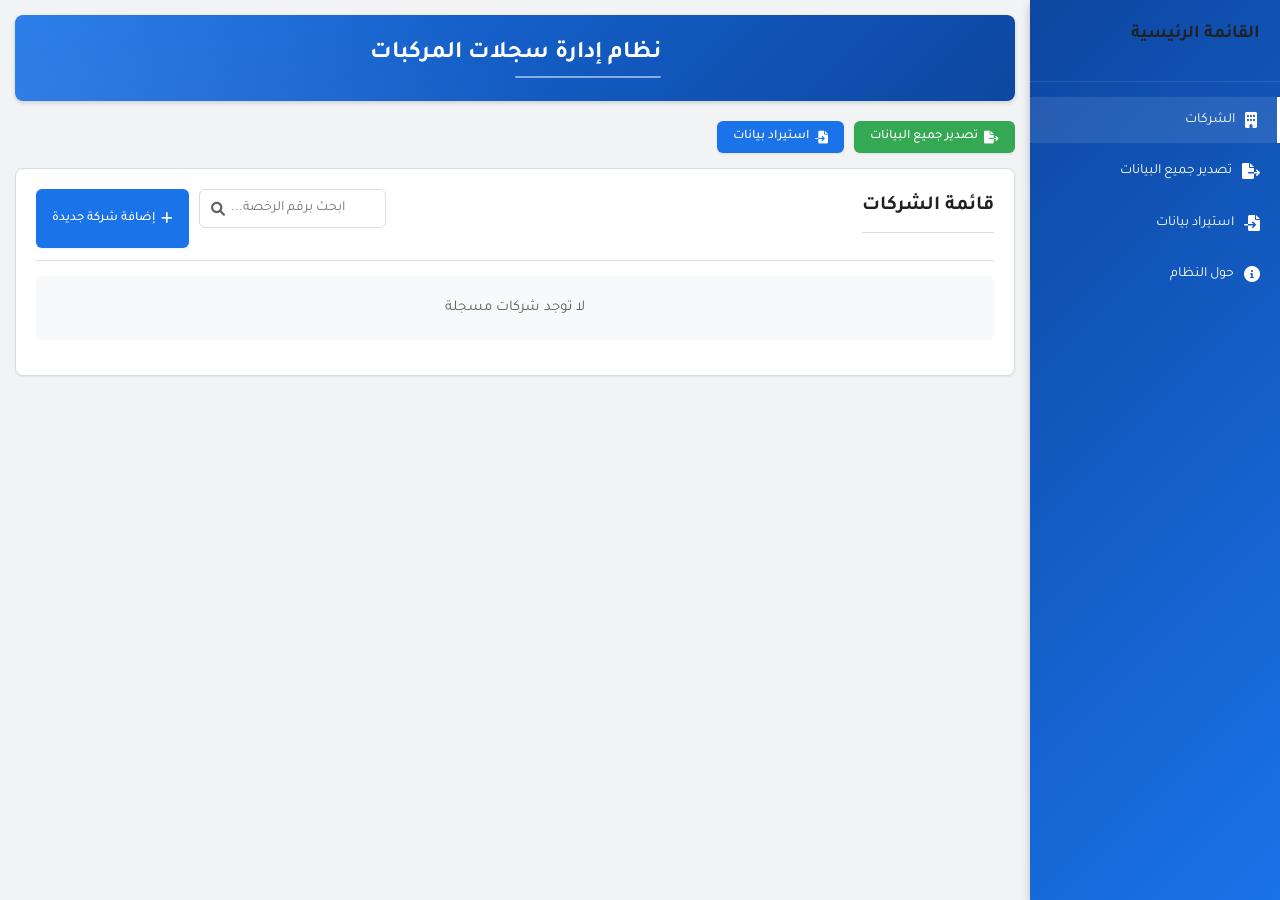
==== commit 06161b3d: "Update index.html" ====
--- a/index.html
+++ b/index.html
@@ -1,940 +1,3377 @@
 <!DOCTYPE html>
 <html lang="ar" dir="rtl">
 <head>
-  <meta charset="UTF-8">
-  <meta name="viewport" content="width=device-width, initial-scale=1.0">
-  <title>نظام إدارة سجلات المركبات</title>
-  <link rel="stylesheet" href="https://cdnjs.cloudflare.com/ajax/libs/font-awesome/6.4.0/css/all.min.css">
-  <style>
-    :root {
-      --primary-color: #4361ee;
-      --secondary-color: #3f37c9;
-      --accent-color: #4895ef;
-      --light-color: #f8f9fa;
-      --dark-color: #212529;
-      --success-color: #4cc9f0;
-      --danger-color: #f72585;
-      --warning-color: #ff9e00;
-      --border-radius: 12px;
-      --box-shadow: 0 8px 20px rgba(0, 0, 0, 0.1);
-      --transition: all 0.3s ease;
-    }
-    
-    * {
-      box-sizing: border-box;
-      margin: 0;
-      padding: 0;
-    }
-    
-    body {
-      font-family: 'Tajawal', Arial, sans-serif;
-      margin: 0;
-      padding: 0;
-      background-color: #f5f7ff;
-      color: var(--dark-color);
-      line-height: 1.6;
-    }
-    
-    .container {
-      max-width: 900px;
-      margin: 20px auto;
-      background: white;
-      padding: 30px;
-      border-radius: var(--border-radius);
-      box-shadow: var(--box-shadow);
-      position: relative;
-      overflow: hidden;
-    }
-    
-    .container::before {
-      content: '';
-      position: absolute;
-      top: 0;
-      right: 0;
-      width: 100%;
-      height: 8px;
-      background: linear-gradient(90deg, var(--primary-color), var(--accent-color));
-    }
-    
-    h1 {
-      color: var(--primary-color);
-      text-align: center;
-      margin-bottom: 30px;
-      font-size: 2.2rem;
-      position: relative;
-      padding-bottom: 15px;
-    }
-    
-    h1::after {
-      content: '';
-      position: absolute;
-      bottom: 0;
-      right: 50%;
-      transform: translateX(50%);
-      width: 100px;
-      height: 4px;
-      background: linear-gradient(90deg, var(--accent-color), var(--primary-color));
-      border-radius: 2px;
-    }
-    
-    .action-buttons {
-      display: flex;
-      justify-content: space-between;
-      margin-bottom: 20px;
-      flex-wrap: wrap;
-      gap: 10px;
-    }
-    
-    .action-buttons button {
-      flex: 1;
-      min-width: 150px;
-    }
-    
-    .company-list {
-      margin-top: 30px;
-    }
-    
-    .company-card {
-      background: #fff;
-      border: 1px solid rgba(0, 0, 0, 0.08);
-      border-radius: var(--border-radius);
-      padding: 20px;
-      margin-bottom: 15px;
-      display: flex;
-      justify-content: space-between;
-      align-items: center;
-      transition: var(--transition);
-      box-shadow: 0 2px 5px rgba(0, 0, 0, 0.03);
-    }
-    
-    .company-card:hover {
-      transform: translateY(-3px);
-      box-shadow: 0 5px 15px rgba(0, 0, 0, 0.1);
-      border-color: var(--accent-color);
-    }
-    
-    .company-name {
-      font-weight: bold;
-      font-size: 1.2rem;
-      color: var(--dark-color);
-      flex-grow: 1;
-    }
-    
-    .company-name i {
-      margin-left: 10px;
-      color: var(--primary-color);
-    }
-    
-    .company-actions {
-      display: flex;
-      gap: 10px;
-    }
-    
-    .add-btn {
-      display: block;
-      width: 100%;
-      padding: 15px;
-      background: linear-gradient(135deg, var(--primary-color), var(--secondary-color));
-      color: white;
-      border: none;
-      border-radius: var(--border-radius);
-      font-size: 1.1rem;
-      cursor: pointer;
-      margin-top: 30px;
-      text-align: center;
-      text-decoration: none;
-      transition: var(--transition);
-      font-weight: bold;
-      box-shadow: 0 4px 10px rgba(67, 97, 238, 0.3);
-    }
-    
-    .add-btn:hover {
-      background: linear-gradient(135deg, var(--secondary-color), var(--primary-color));
-      transform: translateY(-2px);
-      box-shadow: 0 6px 15px rgba(67, 97, 238, 0.4);
-    }
-    
-    .add-btn i {
-      margin-left: 8px;
-    }
-    
-    .view-btn {
-      padding: 8px 20px;
-      background-color: var(--light-color);
-      color: var(--primary-color);
-      border: 1px solid var(--primary-color);
-      border-radius: 30px;
-      text-decoration: none;
-      font-weight: 500;
-      transition: var(--transition);
-      display: inline-flex;
-      align-items: center;
-      white-space: nowrap;
-    }
-    
-    .view-btn:hover {
-      background-color: var(--primary-color);
-      color: white;
-    }
-    
-    .view-btn i {
-      margin-right: 5px;
-      font-size: 0.9rem;
-    }
-    
-    .edit-btn {
-      padding: 8px 15px;
-      background-color: var(--light-color);
-      color: var(--warning-color);
-      border: 1px solid var(--warning-color);
-      border-radius: 30px;
-      text-decoration: none;
-      font-weight: 500;
-      transition: var(--transition);
-      display: inline-flex;
-      align-items: center;
-      white-space: nowrap;
-    }
-    
-    .edit-btn:hover {
-      background-color: var(--warning-color);
-      color: white;
-    }
-    
-    .edit-btn i {
-      margin-right: 5px;
-      font-size: 0.9rem;
-    }
-    
-    .delete-btn {
-      padding: 8px 15px;
-      background-color: var(--light-color);
-      color: var(--danger-color);
-      border: 1px solid var(--danger-color);
-      border-radius: 30px;
-      text-decoration: none;
-      font-weight: 500;
-      transition: var(--transition);
-      display: inline-flex;
-      align-items: center;
-      white-space: nowrap;
-    }
-    
-    .delete-btn:hover {
-      background-color: var(--danger-color);
-      color: white;
-    }
-    
-    .delete-btn i {
-      margin-right: 5px;
-      font-size: 0.9rem;
-    }
-    
-    .export-btn {
-      padding: 8px 15px;
-      background-color: var(--light-color);
-      color: var(--success-color);
-      border: 1px solid var(--success-color);
-      border-radius: 30px;
-      text-decoration: none;
-      font-weight: 500;
-      transition: var(--transition);
-      display: inline-flex;
-      align-items: center;
-      white-space: nowrap;
-    }
-    
-    .export-btn:hover {
-      background-color: var(--success-color);
-      color: white;
-    }
-    
-    .export-btn i {
-      margin-right: 5px;
-      font-size: 0.9rem;
-    }
-    
-    .empty-state {
-      text-align: center;
-      padding: 40px 20px;
-      color: #666;
-    }
-    
-    .empty-state i {
-      font-size: 3rem;
-      color: #ccc;
-      margin-bottom: 20px;
-    }
-    
-    .empty-state p {
-      font-size: 1.1rem;
-    }
-    
-    .footer {
-      text-align: center;
-      margin-top: 40px;
-      padding-top: 20px;
-      border-top: 1px solid rgba(0, 0, 0, 0.1);
-      color: #666;
-      font-size: 0.9rem;
-    }
-    
-    .footer a {
-      color: var(--primary-color);
-      text-decoration: none;
-      font-weight: 500;
-    }
-    
-    /* نموذج إضافة شركة */
-    .modal {
-      display: none;
-      position: fixed;
-      top: 0;
-      left: 0;
-      right: 0;
-      bottom: 0;
-      background-color: rgba(0, 0, 0, 0.5);
-      z-index: 1000;
-      justify-content: center;
-      align-items: center;
-    }
-    
-    .modal-content {
-      background: white;
-      padding: 30px;
-      border-radius: var(--border-radius);
-      width: 90%;
-      max-width: 500px;
-      box-shadow: var(--box-shadow);
-      animation: slideDown 0.3s ease-out;
-    }
-    
-    .modal-header {
-      display: flex;
-      justify-content: space-between;
-      align-items: center;
-      margin-bottom: 20px;
-    }
-    
-    .modal-title {
-      font-size: 1.5rem;
-      color: var(--primary-color);
-      margin: 0;
-    }
-    
-    .close-btn {
-      background: none;
-      border: none;
-      font-size: 1.5rem;
-      cursor: pointer;
-      color: #666;
-    }
-    
-    .form-group {
-      margin-bottom: 20px;
-    }
-    
-    .form-group label {
-      display: block;
-      margin-bottom: 8px;
-      font-weight: 600;
-    }
-    
-    .form-group input {
-      width: 100%;
-      padding: 12px;
-      border: 1px solid #ddd;
-      border-radius: var(--border-radius);
-      font-size: 1rem;
-    }
-    
-    .modal-footer {
-      display: flex;
-      justify-content: flex-end;
-      gap: 10px;
-      margin-top: 20px;
-    }
-    
-    .btn {
-      padding: 10px 20px;
-      border: none;
-      border-radius: var(--border-radius);
-      cursor: pointer;
-      font-weight: bold;
-      transition: var(--transition);
-    }
-    
-    .btn-primary {
-      background-color: var(--primary-color);
-      color: white;
-    }
-    
-    .btn-secondary {
-      background-color: #ddd;
-      color: #333;
-    }
-    
-    .btn-success {
-      background-color: var(--success-color);
-      color: white;
-    }
-    
-    @keyframes slideDown {
-      from {
-        transform: translateY(-50px);
-        opacity: 0;
-      }
-      to {
-        transform: translateY(0);
-        opacity: 1;
-      }
-    }
-    
-    /* نموذج استيراد بيانات */
-    .import-modal {
-      display: none;
-      position: fixed;
-      top: 0;
-      left: 0;
-      right: 0;
-      bottom: 0;
-      background-color: rgba(0, 0, 0, 0.5);
-      z-index: 1000;
-      justify-content: center;
-      align-items: center;
-    }
-    
-    .import-modal-content {
-      background: white;
-      padding: 30px;
-      border-radius: var(--border-radius);
-      width: 90%;
-      max-width: 500px;
-      box-shadow: var(--box-shadow);
-      animation: slideDown 0.3s ease-out;
-    }
-    
-    @media (max-width: 768px) {
-      .container {
-        margin: 10px;
-        padding: 20px;
-      }
-      
-      h1 {
-        font-size: 1.8rem;
-      }
-      
-      .company-card {
-        flex-direction: column;
-        align-items: flex-start;
-      }
-      
-      .company-actions {
-        width: 100%;
-        margin-top: 10px;
-        justify-content: flex-end;
-      }
-      
-      .action-buttons button {
-        width: 100%;
-      }
-    }
-    
-    @media (max-width: 480px) {
-      .container {
-        padding: 15px;
-      }
-      
-      h1 {
-        font-size: 1.5rem;
-      }
-      
-      .company-name {
-        font-size: 1rem;
-      }
-      
-      .add-btn {
-        padding: 12px;
-        font-size: 1rem;
-      }
-      
-      .company-actions {
-        flex-wrap: wrap;
-        justify-content: flex-start;
-        gap: 8px;
-      }
-      
-      .view-btn, .edit-btn, .delete-btn, .export-btn {
-        padding: 6px 12px;
-        font-size: 0.8rem;
-      }
-    }
-  </style>
+    <meta charset="UTF-8">
+    <meta name="viewport" content="width=device-width, initial-scale=1.0">
+    <title>نظام إدارة سجلات المركبات</title>
+    <style>
+        :root {
+            --primary-color: #1a73e8;
+            --primary-light: #4285f4;
+            --primary-dark: #0d47a1;
+            --secondary-color: #1976d2;
+            --success-color: #34a853;
+            --warning-color: #fbbc05;
+            --danger-color: #ea4335;
+            --light-color: #f8f9fa;
+            --dark-color: #202124;
+            --gray-color: #5f6368;
+            --text-color: #3c4043;
+            --border-color: #dadce0;
+            --bg-color: #f1f3f4;
+            --card-bg: #ffffff;
+            --shadow-sm: 0 1px 2px 0 rgba(60,64,67,0.1);
+            --shadow-md: 0 2px 4px 0 rgba(60,64,67,0.2);
+            --shadow-lg: 0 4px 8px 0 rgba(60,64,67,0.3);
+            --radius-sm: 6px;
+            --radius-md: 8px;
+            --radius-lg: 12px;
+            --sidebar-width: 250px;
+            --header-height: 70px;
+        }
+
+        * {
+            box-sizing: border-box;
+            margin: 0;
+            padding: 0;
+            font-family: 'Tajawal', 'Segoe UI', Tahoma, Geneva, Verdana, sans-serif;
+        }
+
+        body {
+            background-color: var(--bg-color);
+            color: var(--text-color);
+            line-height: 1.6;
+            min-height: 100vh;
+            font-size: 14px;
+            transition: margin-right 0.3s ease;
+        }
+
+        .container {
+            max-width: 1200px;
+            margin: 0 auto;
+            padding: 15px;
+            margin-right: var(--sidebar-width);
+            transition: margin-right 0.3s ease;
+        }
+
+        /* Sidebar Styles */
+        .sidebar {
+            position: fixed;
+            top: 0;
+            right: 0;
+            width: var(--sidebar-width);
+            height: 100vh;
+            background: linear-gradient(135deg, var(--primary-dark), var(--primary-color));
+            color: white;
+            padding: 20px 0;
+            box-shadow: var(--shadow-lg);
+            z-index: 100;
+            overflow-y: auto;
+            transition: transform 0.3s ease;
+        }
+
+        .sidebar-header {
+            padding: 0 20px 20px;
+            border-bottom: 1px solid rgba(255,255,255,0.1);
+            margin-bottom: 15px;
+        }
+
+        .sidebar-menu {
+            list-style: none;
+        }
+
+        .sidebar-menu li {
+            margin-bottom: 5px;
+        }
+
+        .sidebar-menu a {
+            display: flex;
+            align-items: center;
+            padding: 12px 20px;
+            color: white;
+            text-decoration: none;
+            transition: all 0.2s ease;
+            gap: 10px;
+        }
+
+        .sidebar-menu a:hover, .sidebar-menu a.active {
+            background-color: rgba(255,255,255,0.1);
+            border-right: 3px solid white;
+        }
+
+        .sidebar-menu a i {
+            font-size: 16px;
+        }
+
+        .sidebar-toggle {
+            position: fixed;
+            top: 15px;
+            right: 15px;
+            background-color: var(--primary-color);
+            color: white;
+            border: none;
+            border-radius: 50%;
+            width: 40px;
+            height: 40px;
+            display: flex;
+            align-items: center;
+            justify-content: center;
+            cursor: pointer;
+            z-index: 101;
+            box-shadow: var(--shadow-md);
+            display: none;
+        }
+
+        header {
+            background: linear-gradient(135deg, var(--primary-color), var(--primary-dark));
+            color: white;
+            padding: 20px 0;
+            text-align: center;
+            margin-bottom: 20px;
+            border-radius: var(--radius-md);
+            box-shadow: var(--shadow-md);
+            position: relative;
+            overflow: hidden;
+        }
+
+        header::before {
+            content: "";
+            position: absolute;
+            top: 0;
+            right: 0;
+            bottom: 0;
+            left: 0;
+            background: linear-gradient(45deg, rgba(255,255,255,0.1) 0%, rgba(255,255,255,0) 50%);
+            pointer-events: none;
+        }
+
+        @keyframes fadeIn {
+            from { opacity: 0; transform: translateY(10px); }
+            to { opacity: 1; transform: translateY(0); }
+        }
+
+        h1 {
+            font-size: 24px;
+            margin-bottom: 8px;
+            position: relative;
+            display: inline-block;
+            color: white;
+            font-weight: 700;
+        }
+
+        h1::after {
+            content: "";
+            position: absolute;
+            bottom: -5px;
+            right: 0;
+            width: 50%;
+            height: 2px;
+            background-color: rgba(255,255,255,0.5);
+            border-radius: 3px;
+        }
+
+        h2 {
+            font-size: 20px;
+            margin-bottom: 15px;
+            color: var(--dark-color);
+            padding-bottom: 10px;
+            border-bottom: 1px solid var(--border-color);
+        }
+
+        h3 {
+            font-size: 18px;
+            margin-bottom: 12px;
+            color: var(--dark-color);
+        }
+
+        .btn {
+            display: inline-flex;
+            align-items: center;
+            justify-content: center;
+            padding: 8px 16px;
+            border: none;
+            border-radius: var(--radius-sm);
+            cursor: pointer;
+            font-size: 13px;
+            transition: all 0.2s ease;
+            text-decoration: none;
+            font-weight: 500;
+            box-shadow: var(--shadow-sm);
+            gap: 6px;
+        }
+
+        .btn-primary {
+            background-color: var(--primary-color);
+            color: white;
+        }
+
+        .btn-primary:hover {
+            background-color: var(--primary-dark);
+            transform: translateY(-1px);
+            box-shadow: var(--shadow-md);
+        }
+
+        .btn-success {
+            background-color: var(--success-color);
+            color: white;
+        }
+
+        .btn-success:hover {
+            background-color: #2d9249;
+            transform: translateY(-1px);
+            box-shadow: var(--shadow-md);
+        }
+
+        .btn-warning {
+            background-color: var(--warning-color);
+            color: var(--dark-color);
+        }
+
+        .btn-warning:hover {
+            background-color: #e8ac04;
+            transform: translateY(-1px);
+            box-shadow: var(--shadow-md);
+        }
+
+        .btn-danger {
+            background-color: var(--danger-color);
+            color: white;
+        }
+
+        .btn-danger:hover {
+            background-color: #d33426;
+            transform: translateY(-1px);
+            box-shadow: var(--shadow-md);
+        }
+
+        .btn-light {
+            background-color: var(--light-color);
+            color: var(--gray-color);
+            border: 1px solid var(--border-color);
+        }
+
+        .btn-light:hover {
+            background-color: #e8eaed;
+            transform: translateY(-1px);
+            box-shadow: var(--shadow-md);
+        }
+
+        .btn-sm {
+            padding: 6px 12px;
+            font-size: 12px;
+        }
+
+        .btn-block {
+            display: flex;
+            width: 100%;
+        }
+
+        .card {
+            background-color: var(--card-bg);
+            border-radius: var(--radius-md);
+            box-shadow: var(--shadow-sm);
+            padding: 20px;
+            margin-bottom: 20px;
+            border: 1px solid var(--border-color);
+            animation: fadeIn 0.3s ease-out;
+            transition: transform 0.2s ease, box-shadow 0.2s ease;
+        }
+
+        .card:hover {
+            transform: translateY(-2px);
+            box-shadow: var(--shadow-md);
+        }
+
+        .card-header {
+            border-bottom: 1px solid var(--border-color);
+            padding-bottom: 12px;
+            margin-bottom: 15px;
+            display: flex;
+            justify-content: space-between;
+            align-items: center;
+            flex-wrap: wrap;
+            gap: 10px;
+        }
+
+        .company-card {
+            display: flex;
+            justify-content: space-between;
+            align-items: center;
+            padding: 15px;
+            margin-bottom: 12px;
+            border: 1px solid var(--border-color);
+            border-radius: var(--radius-sm);
+            background-color: var(--card-bg);
+            transition: all 0.2s ease;
+            animation: fadeIn 0.3s ease-out;
+            box-shadow: var(--shadow-sm);
+        }
+
+        .company-card:hover {
+            box-shadow: var(--shadow-md);
+            transform: translateY(-2px);
+            border-color: var(--primary-color);
+        }
+
+        .company-name {
+            font-weight: 600;
+            font-size: 15px;
+            color: var(--dark-color);
+        }
+
+        .company-actions {
+            display: flex;
+            gap: 8px;
+        }
+
+        .stats-container {
+            display: grid;
+            grid-template-columns: repeat(auto-fit, minmax(150px, 1fr));
+            gap: 12px;
+            margin-bottom: 20px;
+        }
+
+        .stat-card {
+            text-align: center;
+            padding: 15px;
+            border-radius: var(--radius-sm);
+            color: white;
+            cursor: pointer;
+            transition: all 0.2s ease;
+            animation: fadeIn 0.3s ease-out;
+            box-shadow: var(--shadow-sm);
+            position: relative;
+            overflow: hidden;
+        }
+
+        .stat-card::before {
+            content: "";
+            position: absolute;
+            top: -10px;
+            right: -10px;
+            width: 40px;
+            height: 40px;
+            background-color: rgba(255,255,255,0.2);
+            border-radius: 50%;
+        }
+
+        .stat-card:hover {
+            transform: translateY(-3px);
+            box-shadow: var(--shadow-md);
+        }
+
+        .stat-card.active {
+            background: linear-gradient(135deg, var(--primary-color), var(--primary-dark));
+        }
+
+        .stat-card.expiring {
+            background: linear-gradient(135deg, #fbbc05, #f9ab00);
+        }
+
+        .stat-card.expired {
+            background: linear-gradient(135deg, #ea4335, #d33426);
+        }
+
+        .stat-value {
+            font-size: 22px;
+            font-weight: bold;
+            margin: 8px 0;
+        }
+
+        .stat-label {
+            font-size: 13px;
+        }
+
+        table {
+            width: 100%;
+            border-collapse: collapse;
+            margin-bottom: 20px;
+            background-color: var(--card-bg);
+            border-radius: var(--radius-sm);
+            overflow: hidden;
+            box-shadow: var(--shadow-sm);
+            animation: fadeIn 0.3s ease-out;
+            border: 1px solid var(--border-color);
+            font-size: 13px;
+        }
+
+        th, td {
+            padding: 12px 14px;
+            text-align: right;
+            border-bottom: 1px solid var(--border-color);
+            vertical-align: middle;
+        }
+
+        th {
+            background-color: #e8f0fe;
+            font-weight: 600;
+            position: sticky;
+            top: 0;
+            color: var(--primary-dark);
+        }
+
+        tr {
+            transition: all 0.2s ease;
+        }
+
+        tr:nth-child(even) {
+            background-color: var(--light-color);
+        }
+
+        tr:hover {
+            background-color: #e8f0fe;
+        }
+
+        tr.highlight {
+            background-color: #fff3e0;
+            animation: highlight 1.5s ease-out;
+        }
+
+        @keyframes highlight {
+            0% { background-color: #fff3e0; }
+            100% { background-color: inherit; }
+        }
+
+        .status-badge {
+            display: inline-flex;
+            align-items: center;
+            padding: 4px 10px;
+            border-radius: 16px;
+            font-size: 12px;
+            font-weight: 500;
+            min-width: 75px;
+            justify-content: center;
+            gap: 4px;
+        }
+
+        .status-active {
+            background-color: #e6f4ea;
+            color: var(--success-color);
+            border: 1px solid #b6e2c1;
+        }
+
+        .status-expiring {
+            background-color: #fef7e0;
+            color: #f9ab00;
+            border: 1px solid #fde293;
+        }
+
+        .status-expired {
+            background-color: #fce8e6;
+            color: var(--danger-color);
+            border: 1px solid #f5b7b1;
+        }
+
+        .form-group {
+            margin-bottom: 15px;
+        }
+
+        label {
+            display: block;
+            margin-bottom: 6px;
+            font-weight: 500;
+            color: var(--dark-color);
+            font-size: 13px;
+        }
+
+        input, select, textarea {
+            width: 100%;
+            padding: 10px;
+            border: 1px solid var(--border-color);
+            border-radius: var(--radius-sm);
+            font-size: 14px;
+            transition: all 0.2s ease;
+            background-color: var(--card-bg);
+        }
+
+        input:focus, select:focus, textarea:focus {
+            outline: none;
+            border-color: var(--primary-color);
+            box-shadow: 0 0 0 2px rgba(26,115,232,0.1);
+        }
+
+        .search-box {
+            position: relative;
+            margin-bottom: 20px;
+        }
+
+        .search-box input {
+            padding-right: 40px;
+        }
+
+        .search-box .search-icon {
+            position: absolute;
+            left: 12px;
+            top: 50%;
+            transform: translateY(-50%);
+            color: var(--gray-color);
+        }
+
+        .date-input {
+            display: flex;
+            gap: 10px;
+        }
+
+        .date-input input {
+            flex: 1;
+        }
+
+        .dropzone {
+            border: 2px dashed var(--border-color);
+            border-radius: var(--radius-sm);
+            padding: 20px;
+            text-align: center;
+            margin-bottom: 15px;
+            cursor: pointer;
+            transition: all 0.2s ease;
+            background-color: var(--light-color);
+        }
+
+        .dropzone:hover {
+            border-color: var(--primary-color);
+            background-color: #e8f0fe;
+        }
+
+        .dropzone.active {
+            border-color: var(--success-color);
+            background-color: #e6f4ea;
+        }
+
+        .image-preview {
+            display: flex;
+            flex-wrap: wrap;
+            gap: 10px;
+            margin-top: 15px;
+        }
+
+        .preview-item {
+            position: relative;
+            width: 90px;
+            height: 90px;
+            border: 1px solid var(--border-color);
+            border-radius: var(--radius-sm);
+            overflow: hidden;
+            transition: all 0.2s ease;
+            box-shadow: var(--shadow-sm);
+        }
+
+        .preview-item:hover {
+            transform: scale(1.03);
+            box-shadow: var(--shadow-md);
+        }
+
+        .preview-item img {
+            width: 100%;
+            height: 100%;
+            object-fit: cover;
+        }
+
+        .preview-item .remove-btn {
+            position: absolute;
+            top: 4px;
+            left: 4px;
+            background-color: rgba(234,67,53,0.9);
+            color: white;
+            border: none;
+            border-radius: 50%;
+            width: 20px;
+            height: 20px;
+            font-size: 12px;
+            cursor: pointer;
+            display: flex;
+            align-items: center;
+            justify-content: center;
+            transition: all 0.2s ease;
+        }
+
+        .preview-item .remove-btn:hover {
+            transform: scale(1.1);
+            background-color: #d33426;
+        }
+
+        .modal {
+            display: none;
+            position: fixed;
+            top: 0;
+            right: 0;
+            bottom: 0;
+            left: 0;
+            background-color: rgba(0,0,0,0.5);
+            z-index: 1000;
+            overflow-y: auto;
+            animation: fadeIn 0.2s;
+            padding: 15px;
+        }
+
+        .modal-content {
+            background-color: var(--card-bg);
+            margin: 20px auto;
+            max-width: 500px;
+            border-radius: var(--radius-md);
+            box-shadow: var(--shadow-lg);
+            animation: modalFadeIn 0.2s;
+            border: 1px solid var(--border-color);
+        }
+
+        @keyframes modalFadeIn {
+            from {
+                opacity: 0;
+                transform: translateY(-10px);
+            }
+            to {
+                opacity: 1;
+                transform: translateY(0);
+            }
+        }
+
+        .modal-header {
+            padding: 15px 20px;
+            border-bottom: 1px solid var(--border-color);
+            display: flex;
+            justify-content: space-between;
+            align-items: center;
+            background-color: #e8f0fe;
+            border-radius: var(--radius-md) var(--radius-md) 0 0;
+        }
+
+        .modal-body {
+            padding: 20px;
+        }
+
+        .modal-footer {
+            padding: 15px 20px;
+            border-top: 1px solid var(--border-color);
+            text-align: left;
+            background-color: #e8f0fe;
+            border-radius: 0 0 var(--radius-md) var(--radius-md);
+            display: flex;
+            gap: 10px;
+            justify-content: flex-end;
+        }
+
+        .close {
+            font-size: 22px;
+            font-weight: bold;
+            color: var(--gray-color);
+            cursor: pointer;
+            transition: all 0.2s ease;
+        }
+
+        .close:hover {
+            color: var(--dark-color);
+            transform: rotate(90deg);
+        }
+
+        .gallery {
+            display: flex;
+            flex-wrap: wrap;
+            gap: 10px;
+            margin-bottom: 15px;
+        }
+
+        .gallery-item {
+            width: 100px;
+            height: 100px;
+            border: 1px solid var(--border-color);
+            border-radius: var(--radius-sm);
+            overflow: hidden;
+            cursor: pointer;
+            transition: all 0.2s ease;
+            box-shadow: var(--shadow-sm);
+        }
+
+        .gallery-item:hover {
+            transform: translateY(-2px);
+            box-shadow: var(--shadow-md);
+        }
+
+        .gallery-item img {
+            width: 100%;
+            height: 100%;
+            object-fit: cover;
+            transition: transform 0.2s ease;
+        }
+
+        .gallery-item:hover img {
+            transform: scale(1.05);
+        }
+
+        .lightbox {
+            display: none;
+            position: fixed;
+            top: 0;
+            right: 0;
+            bottom: 0;
+            left: 0;
+            background-color: rgba(0,0,0,0.9);
+            z-index: 1100;
+            text-align: center;
+        }
+
+        .lightbox-content {
+            max-width: 90%;
+            max-height: 90%;
+            margin: auto;
+            position: absolute;
+            top: 50%;
+            left: 50%;
+            transform: translate(-50%, -50%);
+        }
+
+        .lightbox-img {
+            max-width: 100%;
+            max-height: 80vh;
+            border-radius: 4px;
+            box-shadow: var(--shadow-lg);
+        }
+
+        .lightbox-close {
+            position: absolute;
+            top: 20px;
+            right: 20px;
+            color: white;
+            font-size: 30px;
+            cursor: pointer;
+            transition: all 0.2s ease;
+            opacity: 0.8;
+        }
+
+        .lightbox-close:hover {
+            opacity: 1;
+            transform: scale(1.1);
+        }
+
+        .lightbox-nav {
+            position: absolute;
+            top: 50%;
+            width: 100%;
+            display: flex;
+            justify-content: space-between;
+            padding: 0 20px;
+            transform: translateY(-50%);
+        }
+
+        .lightbox-nav-btn {
+            color: white;
+            font-size: 30px;
+            cursor: pointer;
+            background-color: rgba(0,0,0,0.5);
+            width: 50px;
+            height: 50px;
+            display: flex;
+            align-items: center;
+            justify-content: center;
+            border-radius: 50%;
+            transition: all 0.2s ease;
+            opacity: 0.8;
+        }
+
+        .lightbox-nav-btn:hover {
+            opacity: 1;
+            background-color: rgba(0,0,0,0.7);
+            transform: scale(1.1);
+        }
+
+        .notes-container {
+            margin-top: 15px;
+        }
+
+        .note {
+            background-color: var(--light-color);
+            border-right: 3px solid var(--primary-color);
+            padding: 10px 14px;
+            margin-bottom: 10px;
+            border-radius: var(--radius-sm);
+            transition: all 0.2s ease;
+            box-shadow: var(--shadow-sm);
+        }
+
+        .note:hover {
+            transform: translateX(3px);
+            box-shadow: var(--shadow-md);
+        }
+
+        .note-header {
+            display: flex;
+            justify-content: space-between;
+            margin-bottom: 6px;
+            font-size: 12px;
+            color: var(--gray-color);
+        }
+
+        .note-content {
+            font-size: 13px;
+            color: var(--text-color);
+        }
+
+        .note-delete {
+            color: var(--danger-color);
+            cursor: pointer;
+            font-size: 12px;
+            transition: all 0.2s ease;
+        }
+
+        .note-delete:hover {
+            color: #d33426;
+            transform: scale(1.1);
+        }
+
+        .search-container {
+            margin-bottom: 15px;
+            display: flex;
+            gap: 10px;
+        }
+
+        .search-input {
+            flex: 1;
+        }
+
+        .filter-buttons {
+            display: flex;
+            gap: 10px;
+            margin-bottom: 15px;
+            flex-wrap: wrap;
+        }
+
+        .filter-btn {
+            transition: all 0.2s ease;
+        }
+
+        .filter-btn.active {
+            transform: translateY(-1px);
+            box-shadow: var(--shadow-md);
+        }
+
+        .no-data {
+            text-align: center;
+            padding: 20px;
+            color: var(--gray-color);
+            font-size: 15px;
+            background-color: var(--light-color);
+            border-radius: var(--radius-sm);
+            margin: 15px 0;
+        }
+
+        .serial-number {
+            font-weight: 600;
+            color: var(--dark-color);
+        }
+
+        .alert {
+            padding: 12px;
+            margin-bottom: 15px;
+            border-radius: var(--radius-sm);
+            display: none;
+            font-size: 13px;
+        }
+
+        .alert-success {
+            background-color: #e6f4ea;
+            color: var(--success-color);
+            border: 1px solid #b6e2c1;
+        }
+
+        .alert-error {
+            background-color: #fce8e6;
+            color: var(--danger-color);
+            border: 1px solid #f5b7b1;
+        }
+
+        /* Toast notification styles */
+        .toast {
+            position: fixed;
+            top: 20px;
+            left: 50%;
+            transform: translateX(-50%);
+            padding: 12px 24px;
+            border-radius: var(--radius-sm);
+            box-shadow: var(--shadow-lg);
+            z-index: 2000;
+            display: flex;
+            align-items: center;
+            gap: 10px;
+            opacity: 0;
+            transition: opacity 0.3s ease;
+        }
+
+        .toast.show {
+            opacity: 1;
+        }
+
+        .toast-success {
+            background-color: var(--success-color);
+            color: white;
+        }
+
+        .toast-error {
+            background-color: var(--danger-color);
+            color: white;
+        }
+
+        .toast-warning {
+            background-color: var(--warning-color);
+            color: var(--dark-color);
+        }
+
+        .toast-info {
+            background-color: var(--primary-color);
+            color: white;
+        }
+
+        /* Import/Export buttons */
+        .data-actions {
+            display: flex;
+            gap: 10px;
+            margin-bottom: 15px;
+            flex-wrap: wrap;
+        }
+
+        /* Loading spinner */
+        .spinner {
+            display: inline-block;
+            width: 20px;
+            height: 20px;
+            border: 3px solid rgba(255,255,255,0.3);
+            border-radius: 50%;
+            border-top-color: white;
+            animation: spin 1s ease-in-out infinite;
+        }
+
+        @keyframes spin {
+            to { transform: rotate(360deg); }
+        }
+
+        /* Responsive styles */
+        @media (max-width: 992px) {
+            .container {
+                margin-right: 0;
+            }
+            
+            .sidebar {
+                transform: translateX(100%);
+            }
+            
+            .sidebar.active {
+                transform: translateX(0);
+            }
+            
+            .sidebar-toggle {
+                display: flex;
+            }
+        }
+
+        @media (max-width: 768px) {
+            .company-card {
+                flex-direction: column;
+                align-items: flex-start;
+            }
+            
+            .company-actions {
+                margin-top: 10px;
+                width: 100%;
+                justify-content: flex-end;
+            }
+            
+            table {
+                display: block;
+                overflow-x: auto;
+            }
+            
+            .date-input {
+                flex-direction: column;
+            }
+            
+            .modal-content {
+                width: 95%;
+                margin: 15px auto;
+            }
+        }
+
+        @media (max-width: 576px) {
+            .container {
+                padding: 10px;
+            }
+            
+            header {
+                padding: 15px 0;
+            }
+            
+            h1 {
+                font-size: 20px;
+            }
+            
+            h2 {
+                font-size: 18px;
+            }
+            
+            .btn {
+                padding: 7px 12px;
+                font-size: 12px;
+            }
+            
+            .card {
+                padding: 15px;
+            }
+            
+            .filter-buttons {
+                gap: 6px;
+            }
+            
+            .filter-buttons .btn {
+                flex: 1;
+                min-width: calc(50% - 6px);
+            }
+            
+            th, td {
+                padding: 8px 10px;
+                font-size: 12px;
+            }
+            
+            .stat-card {
+                padding: 12px;
+            }
+            
+            .stat-value {
+                font-size: 18px;
+            }
+            
+            .stat-label {
+                font-size: 12px;
+            }
+
+            .toast {
+                width: 90%;
+                text-align: center;
+            }
+        }
+    </style>
+    <link href="https://fonts.googleapis.com/css2?family=Tajawal:wght@400;500;700&display=swap" rel="stylesheet">
+    <link rel="stylesheet" href="https://cdnjs.cloudflare.com/ajax/libs/font-awesome/6.0.0-beta3/css/all.min.css">
 </head>
 <body>
-  <div class="container">
-    <h1><i class="fas fa-car"></i> نظام إدارة سجلات المركبات</h1>
-    
-    <div class="action-buttons">
-      <button id="exportAllBtn" class="btn btn-success">
-        <i class="fas fa-file-export"></i> تصدير كل الشركات
-      </button>
-      <button id="importBtn" class="btn btn-primary">
-        <i class="fas fa-file-import"></i> استيراد بيانات
-      </button>
+    <!-- Sidebar Navigation -->
+    <div class="sidebar">
+        <div class="sidebar-header">
+            <h3>القائمة الرئيسية</h3>
+        </div>
+        <ul class="sidebar-menu">
+            <li><a href="#" id="sidebar-companies" class="active"><i class="fas fa-building"></i> الشركات</a></li>
+            <li><a href="#" id="sidebar-export-all"><i class="fas fa-file-export"></i> تصدير جميع البيانات</a></li>
+            <li><a href="#" id="sidebar-import"><i class="fas fa-file-import"></i> استيراد بيانات</a></li>
+            <li><a href="#" id="sidebar-about"><i class="fas fa-info-circle"></i> حول النظام</a></li>
+        </ul>
     </div>
-    
-    <div class="company-list" id="companyList">
-      <!-- سيتم ملء هذه القائمة بالشركات من localStorage -->
+    <button class="sidebar-toggle">
+        <i class="fas fa-bars"></i>
+    </button>
+
+    <div class="container">
+        <div id="alert-message" class="alert" style="display: none;"></div>
+        
+        <!-- Toast Notification -->
+        <div id="toast" class="toast">
+            <i id="toast-icon" class="fas fa-info-circle"></i>
+            <span id="toast-message"></span>
+        </div>
+
+        <header>
+            <h1>نظام إدارة سجلات المركبات</h1>
+        </header>
+
+        <!-- Main Companies Page -->
+        <div id="companies-page">
+            <div class="data-actions">
+                <button id="export-all-btn" class="btn btn-success">
+                    <i class="fas fa-file-export"></i> تصدير جميع البيانات
+                </button>
+                <button id="import-data-btn" class="btn btn-primary">
+                    <i class="fas fa-file-import"></i> استيراد بيانات
+                </button>
+            </div>
+            
+            <div class="card">
+                <div class="card-header">
+                    <h2>قائمة الشركات</h2>
+                    <div style="display: flex; gap: 10px;">
+                        <div class="search-box" style="flex: 1; max-width: 300px;">
+                            <input type="text" id="global-search" class="form-control" placeholder="ابحث برقم الرخصة...">
+                            <i class="fas fa-search search-icon"></i>
+                        </div>
+                        <button id="add-company-btn" class="btn btn-primary">
+                            <i class="fas fa-plus"></i> إضافة شركة جديدة
+                        </button>
+                    </div>
+                </div>
+                <div id="companies-list">
+                    <!-- Companies will be loaded here -->
+                    <div class="spinner-container" style="text-align: center; padding: 20px;">
+                        <div class="spinner"></div>
+                        <p>جاري تحميل البيانات...</p>
+                    </div>
+                </div>
+            </div>
+        </div>
+
+        <!-- Company Details Page -->
+        <div id="company-page" style="display: none;">
+            <button id="back-to-companies" class="btn btn-light mb-3">
+                <i class="fas fa-arrow-right"></i> العودة إلى الشركات
+            </button>
+            
+            <div class="data-actions">
+                <button id="export-company-btn" class="btn btn-success">
+                    <i class="fas fa-file-export"></i> تصدير بيانات الشركة
+                </button>
+            </div>
+            
+            <div class="card">
+                <div class="card-header">
+                    <h2 id="company-name-title">اسم الشركة</h2>
+                    <button id="add-vehicle-btn" class="btn btn-primary">
+                        <i class="fas fa-plus"></i> إضافة مركبة جديدة
+                    </button>
+                </div>
+                
+                <div class="search-box" style="margin-bottom: 20px;">
+                    <input type="text" id="company-vehicle-search" class="form-control" placeholder="ابحث برقم الرخصة داخل الشركة...">
+                    <i class="fas fa-search search-icon"></i>
+                </div>
+                
+                <div class="stats-container">
+                    <div class="stat-card active" id="active-stat">
+                        <div class="stat-value" id="active-count">0</div>
+                        <div class="stat-label">نشطة</div>
+                    </div>
+                    <div class="stat-card expiring" id="expiring-stat">
+                        <div class="stat-value" id="expiring-count">0</div>
+                        <div class="stat-label">قريبة من الانتهاء</div>
+                    </div>
+                    <div class="stat-card expired" id="expired-stat">
+                        <div class="stat-value" id="expired-count">0</div>
+                        <div class="stat-label">منتهية</div>
+                    </div>
+                </div>
+                
+                <div class="filter-buttons">
+                    <button class="btn btn-light filter-btn active" data-filter="all">
+                        <i class="fas fa-list"></i> الكل
+                    </button>
+                    <button class="btn btn-primary filter-btn" data-filter="active">
+                        <i class="fas fa-check-circle"></i> نشطة
+                    </button>
+                    <button class="btn btn-warning filter-btn" data-filter="expiring">
+                        <i class="fas fa-exclamation-triangle"></i> قريبة من الانتهاء
+                    </button>
+                    <button class="btn btn-danger filter-btn" data-filter="expired">
+                        <i class="fas fa-times-circle"></i> منتهية
+                    </button>
+                </div>
+                
+                <div id="vehicles-list">
+                    <table>
+                        <thead>
+                            <tr>
+                                <th>#</th>
+                                <th>رقم الرخصة</th>
+                                <th>تاريخ انتهاء الرخصة</th>
+                                <th>تاريخ انتهاء العيار</th>
+                                <th>الحالة</th>
+                                <th>الإجراءات</th>
+                            </tr>
+                        </thead>
+                        <tbody id="vehicles-table-body">
+                            <!-- Vehicles will be loaded here -->
+                        </tbody>
+                    </table>
+                    <div id="no-vehicles" class="no-data" style="display: none;">لا توجد مركبات مسجلة لهذه الشركة</div>
+                </div>
+            </div>
+        </div>
+
+        <!-- Vehicle Details Page -->
+        <div id="vehicle-page" style="display: none;">
+            <button id="back-to-company" class="btn btn-light mb-3">
+                <i class="fas fa-arrow-right"></i> العودة إلى الشركة
+            </button>
+            <div class="card">
+                <div class="card-header">
+                    <h2>تفاصيل المركبة</h2>
+                    <div>
+                        <button id="edit-vehicle-btn" class="btn btn-primary">
+                            <i class="fas fa-edit"></i> تعديل
+                        </button>
+                        <button id="delete-vehicle-btn" class="btn btn-danger">
+                            <i class="fas fa-trash"></i> حذف
+                        </button>
+                    </div>
+                </div>
+                
+                <div class="form-group">
+                    <label>رقم الرخصة:</label>
+                    <p id="vehicle-license-number" class="form-control-static"></p>
+                </div>
+                
+                <div class="form-group">
+                    <label>تاريخ انتهاء الرخصة:</label>
+                    <p id="vehicle-expiry-date" class="form-control-static"></p>
+                </div>
+                
+                <div class="form-group">
+                    <label>تاريخ انتهاء العيار:</label>
+                    <p id="vehicle-calibration-date" class="form-control-static"></p>
+                </div>
+                
+                <div class="form-group">
+                    <label>حالة الرخصة:</label>
+                    <p id="vehicle-status" class="form-control-static"></p>
+                </div>
+                
+                <h3>صور الرخصة</h3>
+                <div id="vehicle-images" class="gallery">
+                    <!-- Images will be loaded here -->
+                </div>
+                <div id="no-images" class="no-data" style="display: none;">لا توجد صور مرفقة</div>
+                
+                <h3>الملاحظات</h3>
+                <div class="notes-container" id="vehicle-notes">
+                    <!-- Notes will be loaded here -->
+                </div>
+                <div class="form-group">
+                    <textarea id="new-note" class="form-control" placeholder="أضف ملاحظة جديدة..."></textarea>
+                    <button id="add-note-btn" class="btn btn-primary mt-2">
+                        <i class="fas fa-plus"></i> إضافة ملاحظة
+                    </button>
+                </div>
+            </div>
+        </div>
+
+        <!-- Add/Edit Vehicle Page -->
+        <div id="vehicle-form-page" style="display: none;">
+            <button id="back-from-form" class="btn btn-light mb-3">
+                <i class="fas fa-arrow-right"></i> العودة
+            </button>
+            <div class="card">
+                <div class="card-header">
+                    <h2 id="form-title">إضافة مركبة جديدة</h2>
+                </div>
+                
+                <form id="vehicle-form">
+                    <input type="hidden" id="vehicle-id">
+                    <input type="hidden" id="company-id">
+                    
+                    <div class="form-group">
+                        <label for="license-number">رقم الرخصة <span class="text-danger">*</span></label>
+                        <input type="text" id="license-number" required>
+                    </div>
+                    
+                    <div class="form-group">
+                        <label for="expiry-date">تاريخ انتهاء الرخصة (يوم/شهر/سنة) <span class="text-danger">*</span></label>
+                        <input type="text" id="expiry-date" placeholder="مثال: 01/12/2023" required>
+                    </div>
+                    
+                    <div class="form-group">
+                        <label for="calibration-date">تاريخ انتهاء العيار (يوم/شهر/سنة) (اختياري)</label>
+                        <input type="text" id="calibration-date" placeholder="مثال: 01/06/2023">
+                    </div>
+                    
+                    <div class="form-group">
+                        <label>صور الرخصة</label>
+                        <div id="dropzone" class="dropzone">
+                            <p><i class="fas fa-cloud-upload-alt" style="font-size: 24px; margin-bottom: 10px;"></i></p>
+                            <p>اسحب وأسقط الصور هنا أو انقر لاختيار الملفات</p>
+                            <input type="file" id="file-input" multiple accept="image/*" style="display: none;">
+                        </div>
+                        <div id="image-preview" class="image-preview">
+                            <!-- Preview images will be shown here -->
+                        </div>
+                    </div>
+                    
+                    <div class="form-group">
+                        <button type="submit" class="btn btn-primary btn-block">
+                            <i class="fas fa-save"></i> حفظ البيانات
+                        </button>
+                        <button type="button" id="cancel-form" class="btn btn-light btn-block">
+                            <i class="fas fa-times"></i> إلغاء
+                        </button>
+                    </div>
+                </form>
+            </div>
+        </div>
     </div>
-    
-    <button id="addCompanyBtn" class="add-btn">
-      <i class="fas fa-plus"></i> إضافة شركة جديدة
-    </button>
-    
-    <div class="footer">
-      <p>جميع الحقوق محفوظة &copy; <span id="year"></span> | تم تطوير هذا الموقع بواسطة المطور <a href="#">عبد الله ندا</a></p>
+
+    <!-- Add Company Modal -->
+    <div id="add-company-modal" class="modal">
+        <div class="modal-content">
+            <div class="modal-header">
+                <h3>إضافة شركة جديدة</h3>
+                <span class="close">&times;</span>
+            </div>
+            <div class="modal-body">
+                <div class="form-group">
+                    <label for="company-name">اسم الشركة <span class="text-danger">*</span></label>
+                    <input type="text" id="company-name" required>
+                </div>
+            </div>
+            <div class="modal-footer">
+                <button id="save-company" class="btn btn-primary">
+                    <i class="fas fa-save"></i> حفظ
+                </button>
+                <button id="cancel-company" class="btn btn-light">
+                    <i class="fas fa-times"></i> إلغاء
+                </button>
+            </div>
+        </div>
     </div>
-  </div>
-
-  <!-- نموذج إضافة شركة -->
-  <div class="modal" id="addCompanyModal">
-    <div class="modal-content">
-      <div class="modal-header">
-        <h3 class="modal-title"><i class="fas fa-building"></i> إضافة شركة جديدة</h3>
-        <button class="close-btn" id="closeModalBtn">&times;</button>
-      </div>
-      <div class="modal-body">
-        <div class="form-group">
-          <label for="companyName">اسم الشركة</label>
-          <input type="text" id="companyName" placeholder="أدخل اسم الشركة">
+
+    <!-- Edit Company Modal -->
+    <div id="edit-company-modal" class="modal">
+        <div class="modal-content">
+            <div class="modal-header">
+                <h3>تعديل اسم الشركة</h3>
+                <span class="close">&times;</span>
+            </div>
+            <div class="modal-body">
+                <input type="hidden" id="edit-company-id">
+                <div class="form-group">
+                    <label for="edit-company-name">اسم الشركة <span class="text-danger">*</span></label>
+                    <input type="text" id="edit-company-name" required>
+                </div>
+            </div>
+            <div class="modal-footer">
+                <button id="update-company" class="btn btn-primary">
+                    <i class="fas fa-save"></i> تحديث
+                </button>
+                <button id="cancel-edit-company" class="btn btn-light">
+                    <i class="fas fa-times"></i> إلغاء
+                </button>
+            </div>
         </div>
-      </div>
-      <div class="modal-footer">
-        <button class="btn btn-secondary" id="cancelAddBtn">إلغاء</button>
-        <button class="btn btn-primary" id="saveCompanyBtn">حفظ</button>
-      </div>
     </div>
-  </div>
-
-  <!-- نموذج تعديل شركة -->
-  <div class="modal" id="editCompanyModal">
-    <div class="modal-content">
-      <div class="modal-header">
-        <h3 class="modal-title"><i class="fas fa-edit"></i> تعديل اسم الشركة</h3>
-        <button class="close-btn" id="closeEditModalBtn">&times;</button>
-      </div>
-      <div class="modal-body">
-        <div class="form-group">
-          <label for="editCompanyName">اسم الشركة</label>
-          <input type="text" id="editCompanyName" placeholder="أدخل الاسم الجديد للشركة">
-          <input type="hidden" id="editCompanyId">
+
+    <!-- Delete Confirmation Modal -->
+    <div id="delete-modal" class="modal">
+        <div class="modal-content">
+            <div class="modal-header">
+                <h3 id="delete-modal-title">تأكيد الحذف</h3>
+                <span class="close">&times;</span>
+            </div>
+            <div class="modal-body">
+                <p id="delete-modal-message">هل أنت متأكد أنك تريد حذف هذا العنصر؟</p>
+            </div>
+            <div class="modal-footer">
+                <button id="confirm-delete" class="btn btn-danger">
+                    <i class="fas fa-trash"></i> حذف
+                </button>
+                <button id="cancel-delete" class="btn btn-light">
+                    <i class="fas fa-times"></i> إلغاء
+                </button>
+            </div>
         </div>
-      </div>
-      <div class="modal-footer">
-        <button class="btn btn-secondary" id="cancelEditBtn">إلغاء</button>
-        <button class="btn btn-primary" id="updateCompanyBtn">تحديث</button>
-      </div>
     </div>
-  </div>
-
-  <!-- نموذج استيراد بيانات -->
-  <div class="import-modal" id="importModal">
-    <div class="import-modal-content">
-      <div class="modal-header">
-        <h3 class="modal-title"><i class="fas fa-file-import"></i> استيراد بيانات</h3>
-        <button class="close-btn" id="closeImportModalBtn">&times;</button>
-      </div>
-      <div class="modal-body">
-        <div class="form-group">
-          <label for="importFile">اختر ملف JSON للاستيراد</label>
-          <input type="file" id="importFile" accept=".json">
+
+    <!-- Export Modal -->
+    <div id="export-modal" class="modal">
+        <div class="modal-content">
+            <div class="modal-header">
+                <h3 id="export-modal-title">تصدير البيانات</h3>
+                <span class="close">&times;</span>
+            </div>
+            <div class="modal-body">
+                <div class="form-group">
+                    <label>اختر نوع التصدير:</label>
+                    <select id="export-type" class="form-control">
+                        <option value="all">جميع البيانات (الشركات والمركبات)</option>
+                        <option value="current-company">الشركة الحالية مع مركباتها</option>
+                    </select>
+                </div>
+                <div class="form-group">
+                    <button id="generate-export" class="btn btn-primary btn-block">
+                        <i class="fas fa-file-export"></i> توليد ملف التصدير
+                    </button>
+                </div>
+                <div id="export-result" style="display: none;">
+                    <div class="form-group">
+                        <label>تم توليد ملف التصدير بنجاح:</label>
+                        <textarea id="export-data" class="form-control" rows="6" readonly></textarea>
+                    </div>
+                    <div class="form-group">
+                        <button id="download-export" class="btn btn-success btn-block">
+                            <i class="fas fa-download"></i> تحميل الملف
+                        </button>
+                    </div>
+                </div>
+            </div>
+            <div class="modal-footer">
+                <button id="close-export" class="btn btn-light">
+                    <i class="fas fa-times"></i> إغلاق
+                </button>
+            </div>
         </div>
-        <div class="form-group">
-          <input type="checkbox" id="mergeData" checked>
-          <label for="mergeData">دمج البيانات مع البيانات الحالية (بدون هذا الخيار سيتم استبدال جميع البيانات)</label>
+    </div>
+
+    <!-- Import Modal -->
+    <div id="import-modal" class="modal">
+        <div class="modal-content">
+            <div class="modal-header">
+                <h3 id="import-modal-title">استيراد البيانات</h3>
+                <span class="close">&times;</span>
+            </div>
+            <div class="modal-body">
+                <div class="form-group">
+                    <label>اختر ملف JSON للاستيراد:</label>
+                    <input type="file" id="import-file" class="form-control" accept=".json">
+                </div>
+                <div class="form-group">
+                    <label>خيارات الاستيراد:</label>
+                    <div class="form-check">
+                        <input type="checkbox" id="import-overwrite" class="form-check-input">
+                        <label for="import-overwrite" class="form-check-label">استبدال البيانات الموجودة</label>
+                    </div>
+                </div>
+                <div id="import-preview" style="display: none; margin-top: 15px;">
+                    <h4>معاينة البيانات:</h4>
+                    <div id="import-preview-content" class="card" style="max-height: 200px; overflow-y: auto;"></div>
+                </div>
+            </div>
+            <div class="modal-footer">
+                <button id="confirm-import" class="btn btn-primary" disabled>
+                    <i class="fas fa-file-import"></i> استيراد البيانات
+                </button>
+                <button id="cancel-import" class="btn btn-light">
+                    <i class="fas fa-times"></i> إلغاء
+                </button>
+            </div>
         </div>
-      </div>
-      <div class="modal-footer">
-        <button class="btn btn-secondary" id="cancelImportBtn">إلغاء</button>
-        <button class="btn btn-primary" id="confirmImportBtn">استيراد</button>
-      </div>
     </div>
-  </div>
-
-  <script>
-    // دالة لتحديث عرض قائمة الشركات
-    function updateCompaniesList() {
-      const companies = JSON.parse(localStorage.getItem('companies')) || [];
-      const companyList = document.getElementById('companyList');
-      
-      companyList.innerHTML = '';
-      
-      if (companies.length === 0) {
-        companyList.innerHTML = `
-          <div class="empty-state">
-            <i class="far fa-folder-open"></i>
-            <p>لا يوجد شركات مسجلة بعد</p>
-          </div>
-        `;
-        return;
-      }
-      
-      companies.forEach(company => {
-        const card = document.createElement('div');
-        card.className = 'company-card';
-        card.innerHTML = `
-          <div class="company-name">
-            <i class="fas fa-building"></i> ${company.name}
-          </div>
-          <div class="company-actions">
-            <a href="company.html?id=${company.id}" class="view-btn">
-              <i class="fas fa-eye"></i> عرض
-            </a>
-            <button class="export-btn" data-id="${company.id}">
-              <i class="fas fa-file-export"></i> تصدير
-            </button>
-            <button class="edit-btn" data-id="${company.id}">
-              <i class="fas fa-edit"></i> تعديل
-            </button>
-            <button class="delete-btn" data-id="${company.id}">
-              <i class="fas fa-trash"></i> حذف
-            </button>
-          </div>
-        `;
-        companyList.appendChild(card);
-      });
-
-      // إضافة مستمعي الأحداث لأزرار التعديل والحذف والتصدير
-      document.querySelectorAll('.edit-btn').forEach(btn => {
-        btn.addEventListener('click', function() {
-          const companyId = this.getAttribute('data-id');
-          editCompany(companyId);
-        });
-      });
-
-      document.querySelectorAll('.delete-btn').forEach(btn => {
-        btn.addEventListener('click', function() {
-          const companyId = this.getAttribute('data-id');
-          deleteCompany(companyId);
-        });
-      });
-      
-      document.querySelectorAll('.export-btn').forEach(btn => {
-        btn.addEventListener('click', function() {
-          const companyId = this.getAttribute('data-id');
-          exportCompany(companyId);
-        });
-      });
-    }
-
-    // تحميل قائمة الشركات عند فتح الصفحة
-    document.addEventListener('DOMContentLoaded', function() {
-      const yearSpan = document.getElementById('year');
-      
-      // إضافة السنة الحالية
-      yearSpan.textContent = new Date().getFullYear();
-      
-      // تحديث قائمة الشركات
-      updateCompaniesList();
-      
-      // إضافة مستمعي الأحداث لأزرار التصدير والاستيراد
-      document.getElementById('exportAllBtn').addEventListener('click', exportAllCompanies);
-      document.getElementById('importBtn').addEventListener('click', openImportModal);
-    });
-    
-    // إدارة نموذج إضافة شركة
-    const addCompanyModal = document.getElementById('addCompanyModal');
-    const addCompanyBtn = document.getElementById('addCompanyBtn');
-    const closeModalBtn = document.getElementById('closeModalBtn');
-    const cancelAddBtn = document.getElementById('cancelAddBtn');
-    const saveCompanyBtn = document.getElementById('saveCompanyBtn');
-    const companyNameInput = document.getElementById('companyName');
-    
-    addCompanyBtn.addEventListener('click', function() {
-      addCompanyModal.style.display = 'flex';
-      companyNameInput.focus();
-    });
-    
-    closeModalBtn.addEventListener('click', closeAddModal);
-    cancelAddBtn.addEventListener('click', closeAddModal);
-    
-    function closeAddModal() {
-      addCompanyModal.style.display = 'none';
-      companyNameInput.value = '';
-    }
-    
-    saveCompanyBtn.addEventListener('click', function() {
-      const companyName = companyNameInput.value.trim();
-      
-      if (!companyName) {
-        alert('الرجاء إدخال اسم الشركة');
-        return;
-      }
-      
-      const companies = JSON.parse(localStorage.getItem('companies')) || [];
-      
-      // التحقق من عدم تكرار اسم الشركة
-      if (companies.some(c => c.name.toLowerCase() === companyName.toLowerCase())) {
-        alert('هذه الشركة مسجلة بالفعل');
-        return;
-      }
-      
-      const newCompany = {
-        id: Date.now().toString(),
-        name: companyName,
-        vehicles: []
-      };
-      
-      companies.push(newCompany);
-      localStorage.setItem('companies', JSON.stringify(companies));
-      
-      closeAddModal();
-      
-      // تحديث قائمة الشركات مباشرة دون إعادة تحميل الصفحة
-      updateCompaniesList();
-      
-      // عرض رسالة نجاح
-      alert('تم إضافة الشركة بنجاح');
-    });
-
-    // إدارة نموذج تعديل شركة
-    const editCompanyModal = document.getElementById('editCompanyModal');
-    const closeEditModalBtn = document.getElementById('closeEditModalBtn');
-    const cancelEditBtn = document.getElementById('cancelEditBtn');
-    const updateCompanyBtn = document.getElementById('updateCompanyBtn');
-    const editCompanyNameInput = document.getElementById('editCompanyName');
-    const editCompanyIdInput = document.getElementById('editCompanyId');
-    
-    function editCompany(companyId) {
-      const companies = JSON.parse(localStorage.getItem('companies')) || [];
-      const company = companies.find(c => c.id === companyId);
-      
-      if (!company) {
-        alert('الشركة غير موجودة');
-        return;
-      }
-      
-      editCompanyIdInput.value = companyId;
-      editCompanyNameInput.value = company.name;
-      editCompanyModal.style.display = 'flex';
-      editCompanyNameInput.focus();
-    }
-    
-    closeEditModalBtn.addEventListener('click', closeEditModal);
-    cancelEditBtn.addEventListener('click', closeEditModal);
-    
-    function closeEditModal() {
-      editCompanyModal.style.display = 'none';
-      editCompanyNameInput.value = '';
-      editCompanyIdInput.value = '';
-    }
-    
-    updateCompanyBtn.addEventListener('click', function() {
-      const companyId = editCompanyIdInput.value;
-      const newName = editCompanyNameInput.value.trim();
-      
-      if (!newName) {
-        alert('الرجاء إدخال اسم الشركة');
-        return;
-      }
-      
-      let companies = JSON.parse(localStorage.getItem('companies')) || [];
-      
-      // التحقق من عدم تكرار اسم الشركة (باستثناء الشركة الحالية)
-      if (companies.some(c => c.id !== companyId && c.name.toLowerCase() === newName.toLowerCase())) {
-        alert('هذا الاسم مستخدم بالفعل لشركة أخرى');
-        return;
-      }
-      
-      // تحديث اسم الشركة
-      companies = companies.map(company => {
-        if (company.id === companyId) {
-          return {...company, name: newName};
-        }
-        return company;
-      });
-      
-      localStorage.setItem('companies', JSON.stringify(companies));
-      
-      closeEditModal();
-      
-      // تحديث قائمة الشركات
-      updateCompaniesList();
-      
-      // عرض رسالة نجاح
-      alert('تم تحديث اسم الشركة بنجاح');
-    });
-
-    // دالة حذف الشركة
-    function deleteCompany(companyId) {
-      if (!confirm('هل أنت متأكد من رغبتك في حذف هذه الشركة؟ سيتم حذف جميع المركبات التابعة لها أيضًا.')) {
-        return;
-      }
-      
-      let companies = JSON.parse(localStorage.getItem('companies')) || [];
-      companies = companies.filter(c => c.id !== companyId);
-      
-      localStorage.setItem('companies', JSON.stringify(companies));
-      
-      // تحديث قائمة الشركات
-      updateCompaniesList();
-      
-      // عرض رسالة نجاح
-      alert('تم حذف الشركة بنجاح');
-    }
-    
-    // دالة تصدير شركة معينة
-    function exportCompany(companyId) {
-      const companies = JSON.parse(localStorage.getItem('companies')) || [];
-      const company = companies.find(c => c.id === companyId);
-      
-      if (!company) {
-        alert('الشركة غير موجودة');
-        return;
-      }
-      
-      const data = {
-        version: '1.0',
-        exportedAt: new Date().toISOString(),
-        company: company
-      };
-      
-      const blob = new Blob([JSON.stringify(data, null, 2)], { type: 'application/json' });
-      const url = URL.createObjectURL(blob);
-      const a = document.createElement('a');
-      a.href = url;
-      a.download = `شركة_${company.name}_${new Date().toISOString().split('T')[0]}.json`;
-      document.body.appendChild(a);
-      a.click();
-      document.body.removeChild(a);
-      URL.revokeObjectURL(url);
-      
-      alert(`تم تصدير بيانات الشركة ${company.name} بنجاح`);
-    }
-    
-    // دالة تصدير جميع الشركات
-    function exportAllCompanies() {
-      const companies = JSON.parse(localStorage.getItem('companies')) || [];
-      
-      if (companies.length === 0) {
-        alert('لا يوجد شركات لتصديرها');
-        return;
-      }
-      
-      const data = {
-        version: '1.0',
-        exportedAt: new Date().toISOString(),
-        companies: companies
-      };
-      
-      const blob = new Blob([JSON.stringify(data, null, 2)], { type: 'application/json' });
-      const url = URL.createObjectURL(blob);
-      const a = document.createElement('a');
-      a.href = url;
-      a.download = `جميع_الشركات_${new Date().toISOString().split('T')[0]}.json`;
-      document.body.appendChild(a);
-      a.click();
-      document.body.removeChild(a);
-      URL.revokeObjectURL(url);
-      
-      alert('تم تصدير جميع الشركات بنجاح');
-    }
-    
-    // دالة فتح نموذج الاستيراد
-    function openImportModal() {
-      document.getElementById('importModal').style.display = 'flex';
-    }
-    
-    // إدارة نموذج الاستيراد
-    const importModal = document.getElementById('importModal');
-    const closeImportModalBtn = document.getElementById('closeImportModalBtn');
-    const cancelImportBtn = document.getElementById('cancelImportBtn');
-    const confirmImportBtn = document.getElementById('confirmImportBtn');
-    const importFileInput = document.getElementById('importFile');
-    const mergeDataCheckbox = document.getElementById('mergeData');
-    
-    closeImportModalBtn.addEventListener('click', closeImportModal);
-    cancelImportBtn.addEventListener('click', closeImportModal);
-    
-    function closeImportModal() {
-      importModal.style.display = 'none';
-      importFileInput.value = '';
-    }
-    
-    confirmImportBtn.addEventListener('click', function() {
-      const file = importFileInput.files[0];
-      
-      if (!file) {
-        alert('الرجاء اختيار ملف للاستيراد');
-        return;
-      }
-      
-      const reader = new FileReader();
-      
-      reader.onload = function(e) {
-        try {
-          const importedData = JSON.parse(e.target.result);
-          let companiesToImport = [];
-          
-          // تحديد نوع البيانات المستوردة (شركة واحدة أو عدة شركات)
-          if (importedData.company) {
-            companiesToImport = [importedData.company];
-          } else if (importedData.companies && Array.isArray(importedData.companies)) {
-            companiesToImport = importedData.companies;
-          } else {
-            throw new Error('صيغة الملف غير صالحة');
-          }
-          
-          // التحقق من صحة البيانات المستوردة
-          if (!companiesToImport.every(c => c.id && c.name && Array.isArray(c.vehicles))) {
-            throw new Error('البيانات المستوردة غير صالحة');
-          }
-          
-          let currentCompanies = JSON.parse(localStorage.getItem('companies')) || [];
-          
-          if (mergeDataCheckbox.checked) {
-            // دمج البيانات مع الحالية
-            companiesToImport.forEach(importedCompany => {
-              const existingIndex = currentCompanies.findIndex(c => c.id === importedCompany.id);
-              
-              if (existingIndex >= 0) {
-                // تحديث الشركة الموجودة
-                currentCompanies[existingIndex] = importedCompany;
-              } else {
-                // إضافة شركة جديدة
-                currentCompanies.push(importedCompany);
-              }
-            });
-          } else {
-            // استبدال جميع البيانات
-            currentCompanies = companiesToImport;
-          }
-          
-          // حفظ البيانات المحدثة
-          localStorage.setItem('companies', JSON.stringify(currentCompanies));
-          
-          closeImportModal();
-          
-          // تحديث قائمة الشركات
-          updateCompaniesList();
-          
-          // عرض رسالة نجاح
-          alert(`تم استيراد ${companiesToImport.length} شركة بنجاح`);
-        } catch (error) {
-          alert(`خطأ في استيراد البيانات: ${error.message}`);
-        }
-      };
-      
-      reader.onerror = function() {
-        alert('حدث خطأ أثناء قراءة الملف');
-      };
-      
-      reader.readAsText(file);
-    });
-  </script>
-  
-  <!-- إضافة خط عربي -->
-  <link href="https://fonts.googleapis.com/css2?family=Tajawal:wght@400;500;700&display=swap" rel="stylesheet">
+
+    <!-- Image Lightbox -->
+    <div id="lightbox" class="lightbox">
+        <span class="lightbox-close">&times;</span>
+        <div class="lightbox-nav">
+            <span class="lightbox-nav-btn" id="prev-image">&#10094;</span>
+            <span class="lightbox-nav-btn" id="next-image">&#10095;</span>
+        </div>
+        <div class="lightbox-content">
+            <img id="lightbox-img" class="lightbox-img" src="">
+        </div>
+    </div>
+
+    <script>
+        // Database variables
+        let db;
+        const DB_NAME = 'VehicleRecordsDB';
+        const DB_VERSION = 3; // Increased version for updates
+        
+        // Object store names
+        const STORES = {
+            COMPANIES: 'companies',
+            VEHICLES: 'vehicles',
+            NOTES: 'notes',
+            IMAGES: 'images'
+        };
+
+        // DOM Elements
+        const companiesPage = document.getElementById('companies-page');
+        const companyPage = document.getElementById('company-page');
+        const vehiclePage = document.getElementById('vehicle-page');
+        const vehicleFormPage = document.getElementById('vehicle-form-page');
+        const alertMessage = document.getElementById('alert-message');
+        
+        // Sidebar elements
+        const sidebar = document.querySelector('.sidebar');
+        const sidebarToggle = document.querySelector('.sidebar-toggle');
+        const sidebarCompanies = document.getElementById('sidebar-companies');
+        const sidebarExportAll = document.getElementById('sidebar-export-all');
+        const sidebarImport = document.getElementById('sidebar-import');
+        
+        // Toast elements
+        const toast = document.getElementById('toast');
+        const toastMessage = document.getElementById('toast-message');
+        const toastIcon = document.getElementById('toast-icon');
+        
+        const companiesList = document.getElementById('companies-list');
+        const addCompanyBtn = document.getElementById('add-company-btn');
+        const backToCompaniesBtn = document.getElementById('back-to-companies');
+        const globalSearch = document.getElementById('global-search');
+        
+        // Export/Import elements
+        const exportAllBtn = document.getElementById('export-all-btn');
+        const exportCompanyBtn = document.getElementById('export-company-btn');
+        const importDataBtn = document.getElementById('import-data-btn');
+        const exportModal = document.getElementById('export-modal');
+        const importModal = document.getElementById('import-modal');
+        
+        const companyNameTitle = document.getElementById('company-name-title');
+        const addVehicleBtn = document.getElementById('add-vehicle-btn');
+        const backToCompanyBtn = document.getElementById('back-to-company');
+        const companyVehicleSearch = document.getElementById('company-vehicle-search');
+        const vehiclesTableBody = document.getElementById('vehicles-table-body');
+        const noVehicles = document.getElementById('no-vehicles');
+        
+        const vehicleLicenseNumber = document.getElementById('vehicle-license-number');
+        const vehicleExpiryDate = document.getElementById('vehicle-expiry-date');
+        const vehicleCalibrationDate = document.getElementById('vehicle-calibration-date');
+        const vehicleStatus = document.getElementById('vehicle-status');
+        const vehicleImages = document.getElementById('vehicle-images');
+        const noImages = document.getElementById('no-images');
+        const vehicleNotes = document.getElementById('vehicle-notes');
+        const newNote = document.getElementById('new-note');
+        const addNoteBtn = document.getElementById('add-note-btn');
+        const editVehicleBtn = document.getElementById('edit-vehicle-btn');
+        const deleteVehicleBtn = document.getElementById('delete-vehicle-btn');
+        
+        const backFromFormBtn = document.getElementById('back-from-form');
+        const formTitle = document.getElementById('form-title');
+        const vehicleForm = document.getElementById('vehicle-form');
+        const vehicleIdInput = document.getElementById('vehicle-id');
+        const companyIdInput = document.getElementById('company-id');
+        const licenseNumberInput = document.getElementById('license-number');
+        const expiryDateInput = document.getElementById('expiry-date');
+        const calibrationDateInput = document.getElementById('calibration-date');
+        const dropzone = document.getElementById('dropzone');
+        const fileInput = document.getElementById('file-input');
+        const imagePreview = document.getElementById('image-preview');
+        const cancelFormBtn = document.getElementById('cancel-form');
+        
+        const addCompanyModal = document.getElementById('add-company-modal');
+        const editCompanyModal = document.getElementById('edit-company-modal');
+        const deleteModal = document.getElementById('delete-modal');
+        const lightbox = document.getElementById('lightbox');
+        
+        const activeCount = document.getElementById('active-count');
+        const expiringCount = document.getElementById('expiring-count');
+        const expiredCount = document.getElementById('expired-count');
+        const activeStat = document.getElementById('active-stat');
+        const expiringStat = document.getElementById('expiring-stat');
+        const expiredStat = document.getElementById('expired-stat');
+        const filterButtons = document.querySelectorAll('.filter-btn');
+
+        // State variables
+        let currentCompanyId = null;
+        let currentVehicleId = null;
+        let selectedFiles = [];
+        let currentLightboxIndex = 0;
+        let currentFilter = 'all';
+        let currentSearchTerm = '';
+        let currentImages = [];
+        let allVehicles = [];
+        let existingImages = []; // To keep track of existing images during edit
+
+        // Initialize the app and database
+        function init() {
+            setupEventListeners();
+            openDatabase();
+        }
+
+        // Show toast notification
+        function showToast(message, type = 'info') {
+            // Set toast content and style
+            toastMessage.textContent = message;
+            toast.className = `toast toast-${type}`;
+            
+            // Set icon based on type
+            let iconClass;
+            switch(type) {
+                case 'success':
+                    iconClass = 'fa-check-circle';
+                    break;
+                case 'error':
+                    iconClass = 'fa-exclamation-circle';
+                    break;
+                case 'warning':
+                    iconClass = 'fa-exclamation-triangle';
+                    break;
+                default:
+                    iconClass = 'fa-info-circle';
+            }
+            
+            toastIcon.className = `fas ${iconClass}`;
+            
+            // Show toast
+            toast.classList.add('show');
+            
+            // Hide after 3 seconds
+            setTimeout(() => {
+                toast.classList.remove('show');
+            }, 3000);
+        }
+
+        // Show alert message
+        function showAlert(message, type = 'success') {
+            alertMessage.textContent = message;
+            alertMessage.className = `alert alert-${type}`;
+            alertMessage.style.display = 'block';
+            
+            setTimeout(() => {
+                alertMessage.style.display = 'none';
+            }, 5000);
+        }
+
+        // Toggle sidebar on mobile
+        function toggleSidebar() {
+            sidebar.classList.toggle('active');
+        }
+
+        // Open or create IndexedDB database
+        function openDatabase() {
+            const request = indexedDB.open(DB_NAME, DB_VERSION);
+            
+            request.onerror = function(event) {
+                console.error('فشل فتح قاعدة البيانات', event.target.error);
+                showToast('حدث خطأ في فتح قاعدة البيانات. يرجى تحديث الصفحة والمحاولة مرة أخرى.', 'error');
+            };
+            
+            request.onsuccess = function(event) {
+                db = event.target.result;
+                renderCompanies();
+                loadAllVehicles();
+            };
+            
+            request.onupgradeneeded = function(event) {
+                const db = event.target.result;
+                
+                // Create object stores
+                if (!db.objectStoreNames.contains(STORES.COMPANIES)) {
+                    const companiesStore = db.createObjectStore(STORES.COMPANIES, { keyPath: 'id' });
+                    companiesStore.createIndex('name', 'name', { unique: true });
+                }
+                
+                if (!db.objectStoreNames.contains(STORES.VEHICLES)) {
+                    const vehiclesStore = db.createObjectStore(STORES.VEHICLES, { keyPath: 'id' });
+                    vehiclesStore.createIndex('companyId', 'companyId', { unique: false });
+                    vehiclesStore.createIndex('licenseNumber', 'licenseNumber', { unique: false });
+                }
+                
+                if (!db.objectStoreNames.contains(STORES.NOTES)) {
+                    const notesStore = db.createObjectStore(STORES.NOTES, { keyPath: 'id' });
+                    notesStore.createIndex('vehicleId', 'vehicleId', { unique: false });
+                    notesStore.createIndex('createdAt', 'createdAt', { unique: false });
+                }
+                
+                if (!db.objectStoreNames.contains(STORES.IMAGES)) {
+                    const imagesStore = db.createObjectStore(STORES.IMAGES, { keyPath: 'id' });
+                    imagesStore.createIndex('vehicleId', 'vehicleId', { unique: false });
+                }
+            };
+        }
+
+        // Load all vehicles for global search
+        function loadAllVehicles() {
+            getAllVehicles().then(vehicles => {
+                allVehicles = vehicles;
+            }).catch(error => {
+                console.error('Error loading all vehicles:', error);
+            });
+        }
+
+        // Set up event listeners
+        function setupEventListeners() {
+            // Sidebar toggle
+            sidebarToggle.addEventListener('click', toggleSidebar);
+            sidebarCompanies.addEventListener('click', (e) => {
+                e.preventDefault();
+                showCompaniesPage();
+                toggleSidebar();
+            });
+            sidebarExportAll.addEventListener('click', (e) => {
+                e.preventDefault();
+                showExportModal('all');
+                toggleSidebar();
+            });
+            sidebarImport.addEventListener('click', (e) => {
+                e.preventDefault();
+                showImportModal();
+                toggleSidebar();
+            });
+            
+            // Navigation
+            addCompanyBtn.addEventListener('click', showAddCompanyModal);
+            backToCompaniesBtn.addEventListener('click', showCompaniesPage);
+            backToCompanyBtn.addEventListener('click', () => {
+                if (currentCompanyId) {
+                    showCompanyPage(currentCompanyId);
+                } else {
+                    showCompaniesPage();
+                }
+            });
+            backFromFormBtn.addEventListener('click', () => {
+                if (currentVehicleId) {
+                    showVehiclePage(currentVehicleId);
+                } else if (currentCompanyId) {
+                    showCompanyPage(currentCompanyId);
+                } else {
+                    showCompaniesPage();
+                }
+            });
+            cancelFormBtn.addEventListener('click', () => {
+                if (currentVehicleId) {
+                    showVehiclePage(currentVehicleId);
+                } else if (currentCompanyId) {
+                    showCompanyPage(currentCompanyId);
+                } else {
+                    showCompaniesPage();
+                }
+            });
+            
+            // Export/Import buttons
+            exportAllBtn.addEventListener('click', () => showExportModal('all'));
+            exportCompanyBtn.addEventListener('click', () => showExportModal('current-company'));
+            importDataBtn.addEventListener('click', showImportModal);
+            
+            // Global search
+            globalSearch.addEventListener('input', (e) => {
+                const searchTerm = e.target.value.trim().toLowerCase();
+                if (searchTerm.length > 2) {
+                    searchVehicleGlobally(searchTerm);
+                }
+            });
+            
+            // Company vehicle search
+            companyVehicleSearch.addEventListener('input', (e) => {
+                currentSearchTerm = e.target.value.trim().toLowerCase();
+                renderCompanyVehicles(currentCompanyId);
+            });
+            
+            // Company modals
+            document.querySelector('#add-company-modal .close').addEventListener('click', () => {
+                addCompanyModal.style.display = 'none';
+            });
+            document.querySelector('#edit-company-modal .close').addEventListener('click', () => {
+                editCompanyModal.style.display = 'none';
+            });
+            document.querySelector('#delete-modal .close').addEventListener('click', () => {
+                deleteModal.style.display = 'none';
+            });
+            document.querySelector('#export-modal .close').addEventListener('click', () => {
+                exportModal.style.display = 'none';
+            });
+            document.querySelector('#import-modal .close').addEventListener('click', () => {
+                importModal.style.display = 'none';
+            });
+            document.querySelector('#lightbox .lightbox-close').addEventListener('click', () => {
+                lightbox.style.display = 'none';
+            });
+            
+            document.getElementById('save-company').addEventListener('click', saveCompany);
+            document.getElementById('cancel-company').addEventListener('click', () => {
+                addCompanyModal.style.display = 'none';
+            });
+            document.getElementById('update-company').addEventListener('click', updateCompany);
+            document.getElementById('cancel-edit-company').addEventListener('click', () => {
+                editCompanyModal.style.display = 'none';
+            });
+            document.getElementById('confirm-delete').addEventListener('click', confirmDelete);
+            document.getElementById('cancel-delete').addEventListener('click', () => {
+                deleteModal.style.display = 'none';
+            });
+            document.getElementById('close-export').addEventListener('click', () => {
+                exportModal.style.display = 'none';
+            });
+            document.getElementById('cancel-import').addEventListener('click', () => {
+                importModal.style.display = 'none';
+            });
+            
+            // Export/Import functions
+            document.getElementById('generate-export').addEventListener('click', generateExport);
+            document.getElementById('download-export').addEventListener('click', downloadExport);
+            document.getElementById('import-file').addEventListener('change', handleImportFile);
+            document.getElementById('confirm-import').addEventListener('click', confirmImport);
+            
+            // Vehicle form
+            addVehicleBtn.addEventListener('click', () => {
+                showVehicleFormPage(null, currentCompanyId);
+            });
+            vehicleForm.addEventListener('submit', handleVehicleFormSubmit);
+            editVehicleBtn.addEventListener('click', () => {
+                showVehicleFormPage(currentVehicleId, currentCompanyId);
+            });
+            deleteVehicleBtn.addEventListener('click', () => {
+                showDeleteModal('vehicle', currentVehicleId, 'هل أنت متأكد أنك تريد حذف هذه المركبة؟ سيتم حذف جميع الصور والملاحظات المرتبطة بها.');
+            });
+            
+            // Notes
+            addNoteBtn.addEventListener('click', addNote);
+            
+            // Image handling
+            dropzone.addEventListener('click', () => fileInput.click());
+            dropzone.addEventListener('dragover', (e) => {
+                e.preventDefault();
+                dropzone.classList.add('active');
+            });
+            dropzone.addEventListener('dragleave', () => {
+                dropzone.classList.remove('active');
+            });
+            dropzone.addEventListener('drop', (e) => {
+                e.preventDefault();
+                dropzone.classList.remove('active');
+                if (e.dataTransfer.files.length > 0) {
+                    handleFiles(e.dataTransfer.files);
+                }
+            });
+            fileInput.addEventListener('change', () => {
+                if (fileInput.files.length > 0) {
+                    handleFiles(fileInput.files);
+                }
+            });
+            
+            // Lightbox navigation
+            document.getElementById('prev-image').addEventListener('click', showPrevImage);
+            document.getElementById('next-image').addEventListener('click', showNextImage);
+            
+            // Search and filter
+            filterButtons.forEach(btn => {
+                btn.addEventListener('click', () => {
+                    filterButtons.forEach(b => b.classList.remove('active'));
+                    btn.classList.add('active');
+                    currentFilter = btn.dataset.filter;
+                    renderCompanyVehicles(currentCompanyId);
+                });
+            });
+            
+            // Stats cards as filters
+            activeStat.addEventListener('click', () => {
+                filterButtons.forEach(b => b.classList.remove('active'));
+                document.querySelector('.filter-btn[data-filter="active"]').classList.add('active');
+                currentFilter = 'active';
+                renderCompanyVehicles(currentCompanyId);
+            });
+            
+            expiringStat.addEventListener('click', () => {
+                filterButtons.forEach(b => b.classList.remove('active'));
+                document.querySelector('.filter-btn[data-filter="expiring"]').classList.add('active');
+                currentFilter = 'expiring';
+                renderCompanyVehicles(currentCompanyId);
+            });
+            
+            expiredStat.addEventListener('click', () => {
+                filterButtons.forEach(b => b.classList.remove('active'));
+                document.querySelector('.filter-btn[data-filter="expired"]').classList.add('active');
+                currentFilter = 'expired';
+                renderCompanyVehicles(currentCompanyId);
+            });
+        }
+
+        // Show export modal
+        function showExportModal(type) {
+            document.getElementById('export-type').value = type;
+            document.getElementById('export-result').style.display = 'none';
+            exportModal.style.display = 'block';
+        }
+
+        // Generate export data
+        function generateExport() {
+            const exportType = document.getElementById('export-type').value;
+            const generateBtn = document.getElementById('generate-export');
+            const originalText = generateBtn.innerHTML;
+            
+            generateBtn.innerHTML = '<div class="spinner"></div> جاري التصدير...';
+            generateBtn.disabled = true;
+            
+            if (exportType === 'all') {
+                exportAllData().then(data => {
+                    const exportData = document.getElementById('export-data');
+                    exportData.value = JSON.stringify(data, null, 2);
+                    document.getElementById('export-result').style.display = 'block';
+                    generateBtn.innerHTML = originalText;
+                    generateBtn.disabled = false;
+                }).catch(error => {
+                    console.error('Error exporting all data:', error);
+                    showToast('حدث خطأ أثناء تصدير البيانات', 'error');
+                    generateBtn.innerHTML = originalText;
+                    generateBtn.disabled = false;
+                });
+            } else if (exportType === 'current-company' && currentCompanyId) {
+                exportCompanyData(currentCompanyId).then(data => {
+                    const exportData = document.getElementById('export-data');
+                    exportData.value = JSON.stringify(data, null, 2);
+                    document.getElementById('export-result').style.display = 'block';
+                    generateBtn.innerHTML = originalText;
+                    generateBtn.disabled = false;
+                }).catch(error => {
+                    console.error('Error exporting company data:', error);
+                    showToast('حدث خطأ أثناء تصدير بيانات الشركة', 'error');
+                    generateBtn.innerHTML = originalText;
+                    generateBtn.disabled = false;
+                });
+            } else {
+                showToast('الرجاء تحديد شركة أولاً', 'error');
+                generateBtn.innerHTML = originalText;
+                generateBtn.disabled = false;
+            }
+        }
+
+        // Download export file
+        function downloadExport() {
+            const data = document.getElementById('export-data').value;
+            const blob = new Blob([data], { type: 'application/json' });
+            const url = URL.createObjectURL(blob);
+            const a = document.createElement('a');
+            a.href = url;
+            
+            let filename = 'vehicle-records-export';
+            if (document.getElementById('export-type').value === 'current-company' && currentCompanyId) {
+                filename = `company-${currentCompanyId}-export`;
+            }
+            
+            a.download = `${filename}-${new Date().toISOString().split('T')[0]}.json`;
+            document.body.appendChild(a);
+            a.click();
+            document.body.removeChild(a);
+            URL.revokeObjectURL(url);
+            
+            showToast('تم تنزيل ملف التصدير بنجاح', 'success');
+        }
+
+        // Show import modal
+        function showImportModal() {
+            document.getElementById('import-file').value = '';
+            document.getElementById('import-overwrite').checked = false;
+            document.getElementById('import-preview').style.display = 'none';
+            document.getElementById('confirm-import').disabled = true;
+            importModal.style.display = 'block';
+        }
+
+        // Handle import file selection
+        function handleImportFile(e) {
+            const file = e.target.files[0];
+            if (!file) return;
+            
+            const reader = new FileReader();
+            reader.onload = function(event) {
+                try {
+                    const data = JSON.parse(event.target.result);
+                    document.getElementById('import-preview-content').innerHTML = `
+                        <p><strong>الشركات:</strong> ${data.companies ? data.companies.length : 0}</p>
+                        <p><strong>المركبات:</strong> ${data.vehicles ? data.vehicles.length : 0}</p>
+                        <p><strong>الملاحظات:</strong> ${data.notes ? data.notes.length : 0}</p>
+                        <p><strong>الصور:</strong> ${data.images ? data.images.length : 0}</p>
+                    `;
+                    document.getElementById('import-preview').style.display = 'block';
+                    document.getElementById('confirm-import').disabled = false;
+                } catch (error) {
+                    console.error('Error parsing JSON:', error);
+                    showToast('ملف غير صالح. الرجاء اختيار ملف JSON صحيح.', 'error');
+                    document.getElementById('import-preview').style.display = 'none';
+                    document.getElementById('confirm-import').disabled = true;
+                }
+            };
+            reader.readAsText(file);
+        }
+
+        // Confirm import
+        function confirmImport() {
+            const file = document.getElementById('import-file').files[0];
+            const overwrite = document.getElementById('import-overwrite').checked;
+            const confirmBtn = document.getElementById('confirm-import');
+            const originalText = confirmBtn.innerHTML;
+            
+            confirmBtn.innerHTML = '<div class="spinner"></div> جاري الاستيراد...';
+            confirmBtn.disabled = true;
+            
+            const reader = new FileReader();
+            reader.onload = function(event) {
+                try {
+                    const data = JSON.parse(event.target.result);
+                    importData(data, overwrite).then(() => {
+                        showToast('تم استيراد البيانات بنجاح', 'success');
+                        renderCompanies();
+                        if (currentCompanyId) {
+                            renderCompanyVehicles(currentCompanyId);
+                        }
+                        importModal.style.display = 'none';
+                        confirmBtn.innerHTML = originalText;
+                        confirmBtn.disabled = false;
+                    }).catch(error => {
+                        console.error('Error importing data:', error);
+                        showToast('حدث خطأ أثناء استيراد البيانات', 'error');
+                        confirmBtn.innerHTML = originalText;
+                        confirmBtn.disabled = false;
+                    });
+                } catch (error) {
+                    console.error('Error parsing JSON:', error);
+                    showToast('ملف غير صالح. الرجاء اختيار ملف JSON صحيح.', 'error');
+                    confirmBtn.innerHTML = originalText;
+                    confirmBtn.disabled = false;
+                }
+            };
+            reader.readAsText(file);
+        }
+
+        // Export all data
+        function exportAllData() {
+            return new Promise((resolve, reject) => {
+                Promise.all([
+                    getAllCompanies(),
+                    getAllVehicles(),
+                    getAllNotes(),
+                    getAllImages()
+                ]).then(([companies, vehicles, notes, images]) => {
+                    resolve({
+                        companies,
+                        vehicles,
+                        notes,
+                        images
+                    });
+                }).catch(error => {
+                    reject(error);
+                });
+            });
+        }
+
+        // Export company data
+        function exportCompanyData(companyId) {
+            return new Promise((resolve, reject) => {
+                Promise.all([
+                    getCompany(companyId),
+                    getVehiclesByCompany(companyId)
+                ]).then(([company, vehicles]) => {
+                    if (!company) {
+                        reject(new Error('Company not found'));
+                        return;
+                    }
+                    
+                    const vehicleIds = vehicles.map(v => v.id);
+                    
+                    Promise.all([
+                        getNotesForVehicles(vehicleIds),
+                        getImagesForVehicles(vehicleIds)
+                    ]).then(([notes, images]) => {
+                        resolve({
+                            company,
+                            vehicles,
+                            notes,
+                            images
+                        });
+                    }).catch(error => {
+                        reject(error);
+                    });
+                }).catch(error => {
+                    reject(error);
+                });
+            });
+        }
+
+        // Import data
+        function importData(data, overwrite = false) {
+            return new Promise((resolve, reject) => {
+                const transaction = db.transaction([
+                    STORES.COMPANIES, 
+                    STORES.VEHICLES, 
+                    STORES.NOTES, 
+                    STORES.IMAGES
+                ], 'readwrite');
+                
+                const companiesStore = transaction.objectStore(STORES.COMPANIES);
+                const vehiclesStore = transaction.objectStore(STORES.VEHICLES);
+                const notesStore = transaction.objectStore(STORES.NOTES);
+                const imagesStore = transaction.objectStore(STORES.IMAGES);
+                
+                // Clear existing data if overwrite is true
+                if (overwrite) {
+                    companiesStore.clear();
+                    vehiclesStore.clear();
+                    notesStore.clear();
+                    imagesStore.clear();
+                }
+                
+                // Import companies
+                if (data.companies && data.companies.length > 0) {
+                    data.companies.forEach(company => {
+                        companiesStore.put(company);
+                    });
+                }
+                
+                // Import vehicles
+                if (data.vehicles && data.vehicles.length > 0) {
+                    data.vehicles.forEach(vehicle => {
+                        vehiclesStore.put(vehicle);
+                    });
+                }
+                
+                // Import notes
+                if (data.notes && data.notes.length > 0) {
+                    data.notes.forEach(note => {
+                        notesStore.put(note);
+                    });
+                }
+                
+                // Import images
+                if (data.images && data.images.length > 0) {
+                    data.images.forEach(image => {
+                        imagesStore.put(image);
+                    });
+                }
+                
+                transaction.oncomplete = () => {
+                    resolve();
+                };
+                
+                transaction.onerror = (event) => {
+                    reject(event.target.error);
+                };
+            });
+        }
+
+        // Search vehicle globally
+        function searchVehicleGlobally(searchTerm) {
+            const matchedVehicles = allVehicles.filter(v => 
+                v.licenseNumber.toLowerCase().includes(searchTerm)
+            );
+            
+            if (matchedVehicles.length > 0) {
+                // Get the first matching vehicle
+                const vehicle = matchedVehicles[0];
+                
+                // Get the company for this vehicle
+                getCompany(vehicle.companyId).then(company => {
+                    if (company) {
+                        // Show the company page
+                        showCompanyPage(vehicle.companyId);
+                        
+                        // After a short delay, highlight the vehicle in the table
+                        setTimeout(() => {
+                            highlightVehicleInTable(vehicle.id);
+                        }, 300);
+                        
+                        showToast(`تم العثور على ${matchedVehicles.length} نتيجة`, 'success');
+                    }
+                }).catch(error => {
+                    console.error('Error getting company:', error);
+                    showToast('حدث خطأ أثناء البحث', 'error');
+                });
+            } else {
+                showToast('لا توجد نتائج مطابقة للبحث', 'warning');
+            }
+        }
+
+        // Highlight vehicle in table
+        function highlightVehicleInTable(vehicleId) {
+            // Remove any existing highlights
+            document.querySelectorAll('#vehicles-table-body tr').forEach(row => {
+                row.classList.remove('highlight');
+            });
+            
+            // Find and highlight the matching row
+            const row = document.querySelector(`#vehicles-table-body tr[data-vehicle-id="${vehicleId}"]`);
+            if (row) {
+                row.classList.add('highlight');
+                
+                // Scroll to the row
+                row.scrollIntoView({
+                    behavior: 'smooth',
+                    block: 'center'
+                });
+            }
+        }
+
+        // Render companies list
+        function renderCompanies() {
+            getAllCompanies().then(companies => {
+                companiesList.innerHTML = '';
+                
+                if (companies.length === 0) {
+                    companiesList.innerHTML = '<div class="no-data">لا توجد شركات مسجلة</div>';
+                    return;
+                }
+                
+                companies.sort((a, b) => a.name.localeCompare(b.name)).forEach(company => {
+                    const companyCard = document.createElement('div');
+                    companyCard.className = 'company-card';
+                    companyCard.innerHTML = `
+                        <div class="company-name">${company.name}</div>
+                        <div class="company-actions">
+                            <button class="btn btn-primary btn-sm view-company" data-id="${company.id}">
+                                <i class="fas fa-eye"></i> عرض
+                            </button>
+                            <button class="btn btn-primary btn-sm edit-company" data-id="${company.id}">
+                                <i class="fas fa-edit"></i> تعديل
+                            </button>
+                            <button class="btn btn-danger btn-sm delete-company" data-id="${company.id}">
+                                <i class="fas fa-trash"></i> حذف
+                            </button>
+                        </div>
+                    `;
+                    companiesList.appendChild(companyCard);
+                });
+                
+                // Add event listeners to company buttons
+                document.querySelectorAll('.view-company').forEach(btn => {
+                    btn.addEventListener('click', () => showCompanyPage(btn.dataset.id));
+                });
+                document.querySelectorAll('.edit-company').forEach(btn => {
+                    btn.addEventListener('click', () => showEditCompanyModal(btn.dataset.id));
+                });
+                document.querySelectorAll('.delete-company').forEach(btn => {
+                    btn.addEventListener('click', () => showDeleteModal('company', btn.dataset.id, 'هل أنت متأكد أنك تريد حذف هذه الشركة وجميع مركباتها؟ سيتم حذف جميع البيانات المرتبطة بهذه الشركة.'));
+                });
+            }).catch(error => {
+                console.error('Error rendering companies:', error);
+                showToast('حدث خطأ أثناء تحميل بيانات الشركات', 'error');
+            });
+        }
+
+        // Show companies page
+        function showCompaniesPage() {
+            companiesPage.style.display = 'block';
+            companyPage.style.display = 'none';
+            vehiclePage.style.display = 'none';
+            vehicleFormPage.style.display = 'none';
+            currentCompanyId = null;
+            currentVehicleId = null;
+            renderCompanies();
+        }
+
+        // Show company page
+        function showCompanyPage(companyId) {
+            currentCompanyId = companyId;
+            currentVehicleId = null;
+            
+            getCompany(companyId).then(company => {
+                if (!company) {
+                    showCompaniesPage();
+                    return;
+                }
+                
+                companyNameTitle.textContent = company.name;
+                
+                companiesPage.style.display = 'none';
+                companyPage.style.display = 'block';
+                vehiclePage.style.display = 'none';
+                vehicleFormPage.style.display = 'none';
+                
+                renderCompanyVehicles(companyId);
+            }).catch(error => {
+                console.error('Error showing company page:', error);
+                showToast('حدث خطأ أثناء تحميل بيانات الشركة', 'error');
+            });
+        }
+
+        // Render company vehicles
+        function renderCompanyVehicles(companyId) {
+            getVehiclesByCompany(companyId).then(companyVehicles => {
+                // Filter by search term
+                let filteredVehicles = companyVehicles;
+                if (currentSearchTerm) {
+                    filteredVehicles = filteredVehicles.filter(v => 
+                        v.licenseNumber.toLowerCase().includes(currentSearchTerm)
+                    );
+                }
+                
+                // Filter by status
+                if (currentFilter !== 'all') {
+                    filteredVehicles = filteredVehicles.filter(v => getLicenseStatus(v) === currentFilter);
+                }
+                
+                // Update stats
+                updateVehicleStats(companyVehicles);
+                
+                // Render table
+                vehiclesTableBody.innerHTML = '';
+                
+                if (filteredVehicles.length === 0) {
+                    noVehicles.style.display = 'block';
+                    return;
+                }
+                
+                noVehicles.style.display = 'none';
+                
+                filteredVehicles.forEach((vehicle, index) => {
+                    const status = getLicenseStatus(vehicle);
+                    let statusBadge = '';
+                    
+                    if (status === 'active') {
+                        statusBadge = '<span class="status-badge status-active"><i class="fas fa-check-circle"></i> نشطة</span>';
+                    } else if (status === 'expiring') {
+                        statusBadge = '<span class="status-badge status-expiring"><i class="fas fa-exclamation-triangle"></i> قريبة من الانتهاء</span>';
+                    } else {
+                        statusBadge = '<span class="status-badge status-expired"><i class="fas fa-times-circle"></i> منتهية</span>';
+                    }
+                    
+                    const expiryDate = vehicle.expiryDate || 'غير محدد';
+                    const calibrationDate = vehicle.calibrationDate || 'غير محدد';
+                    
+                    const row = document.createElement('tr');
+                    row.dataset.vehicleId = vehicle.id;
+                    row.innerHTML = `
+                        <td class="serial-number">${index + 1}</td>
+                        <td>${vehicle.licenseNumber}</td>
+                        <td>${expiryDate}</td>
+                        <td>${calibrationDate}</td>
+                        <td>${statusBadge}</td>
+                        <td>
+                            <button class="btn btn-primary btn-sm view-vehicle" data-id="${vehicle.id}">
+                                <i class="fas fa-eye"></i> عرض
+                            </button>
+                        </td>
+                    `;
+                    vehiclesTableBody.appendChild(row);
+                });
+                
+                // Add event listeners to vehicle buttons
+                document.querySelectorAll('.view-vehicle').forEach(btn => {
+                    btn.addEventListener('click', () => showVehiclePage(btn.dataset.id));
+                });
+            }).catch(error => {
+                console.error('Error rendering company vehicles:', error);
+                showToast('حدث خطأ أثناء تحميل بيانات المركبات', 'error');
+            });
+        }
+
+        // Update vehicle stats
+        function updateVehicleStats(companyVehicles) {
+            let active = 0, expiring = 0, expired = 0;
+            
+            companyVehicles.forEach(vehicle => {
+                const status = getLicenseStatus(vehicle);
+                if (status === 'active') active++;
+                else if (status === 'expiring') expiring++;
+                else expired++;
+            });
+            
+            activeCount.textContent = active;
+            expiringCount.textContent = expiring;
+            expiredCount.textContent = expired;
+        }
+
+        // Show vehicle page
+        function showVehiclePage(vehicleId) {
+            currentVehicleId = vehicleId;
+            
+            getVehicle(vehicleId).then(vehicle => {
+                if (!vehicle) {
+                    if (currentCompanyId) {
+                        showCompanyPage(currentCompanyId);
+                    } else {
+                        showCompaniesPage();
+                    }
+                    return;
+                }
+                
+                // Set current company ID from vehicle data
+                currentCompanyId = vehicle.companyId;
+                
+                // Set vehicle details
+                vehicleLicenseNumber.textContent = vehicle.licenseNumber;
+                vehicleExpiryDate.textContent = vehicle.expiryDate || 'غير محدد';
+                vehicleCalibrationDate.textContent = vehicle.calibrationDate || 'غير محدد';
+                
+                // Set status
+                const status = getLicenseStatus(vehicle);
+                if (status === 'active') {
+                    vehicleStatus.innerHTML = '<span class="status-badge status-active"><i class="fas fa-check-circle"></i> نشطة</span>';
+                } else if (status === 'expiring') {
+                    vehicleStatus.innerHTML = '<span class="status-badge status-expiring"><i class="fas fa-exclamation-triangle"></i> قريبة من الانتهاء</span>';
+                } else {
+                    vehicleStatus.innerHTML = '<span class="status-badge status-expired"><i class="fas fa-times-circle"></i> منتهية</span>';
+                }
+                
+                // Render images
+                renderVehicleImages(vehicleId);
+                
+                // Render notes
+                renderVehicleNotes(vehicleId);
+                
+                companiesPage.style.display = 'none';
+                companyPage.style.display = 'none';
+                vehiclePage.style.display = 'block';
+                vehicleFormPage.style.display = 'none';
+            }).catch(error => {
+                console.error('Error showing vehicle page:', error);
+                showToast('حدث خطأ أثناء تحميل بيانات المركبة', 'error');
+            });
+        }
+
+        // Render vehicle images
+        function renderVehicleImages(vehicleId) {
+            getVehicleImages(vehicleId).then(vehicleImagesData => {
+                vehicleImages.innerHTML = '';
+                currentImages = vehicleImagesData;
+                
+                if (vehicleImagesData.length === 0) {
+                    noImages.style.display = 'block';
+                    return;
+                }
+                
+                noImages.style.display = 'none';
+                
+                vehicleImagesData.forEach((img, index) => {
+                    const imgElement = document.createElement('div');
+                    imgElement.className = 'gallery-item';
+                    imgElement.innerHTML = `
+                        <img src="${img.data}" alt="صورة الرخصة" data-index="${index}">
+                    `;
+                    vehicleImages.appendChild(imgElement);
+                });
+                
+                // Add click event to images
+                document.querySelectorAll('#vehicle-images img').forEach(img => {
+                    img.addEventListener('click', () => showLightbox(vehicleImagesData, parseInt(img.dataset.index)));
+                });
+            }).catch(error => {
+                console.error('Error rendering vehicle images:', error);
+                showToast('حدث خطأ أثناء تحميل صور المركبة', 'error');
+            });
+        }
+
+        // Render vehicle notes
+        function renderVehicleNotes(vehicleId) {
+            getVehicleNotes(vehicleId).then(vehicleNotesData => {
+                vehicleNotes.innerHTML = '';
+                
+                if (vehicleNotesData.length === 0) {
+                    vehicleNotes.innerHTML = '<div class="no-data">لا توجد ملاحظات</div>';
+                    return;
+                }
+                
+                vehicleNotesData.sort((a, b) => new Date(b.createdAt) - new Date(a.createdAt)).forEach(note => {
+                    const noteElement = document.createElement('div');
+                    noteElement.className = 'note';
+                    noteElement.innerHTML = `
+                        <div class="note-header">
+                            <span>${formatDateTime(note.createdAt)}</span>
+                            <span class="note-delete" data-id="${note.id}">
+                                <i class="fas fa-trash"></i> حذف
+                            </span>
+                        </div>
+                        <div class="note-content">${note.content}</div>
+                    `;
+                    vehicleNotes.appendChild(noteElement);
+                });
+                
+                // Add delete event to note delete buttons
+                document.querySelectorAll('.note-delete').forEach(btn => {
+                    btn.addEventListener('click', () => {
+                        showDeleteModal('note', btn.dataset.id, 'هل أنت متأكد أنك تريد حذف هذه الملاحظة؟');
+                    });
+                });
+            }).catch(error => {
+                console.error('Error rendering vehicle notes:', error);
+                showToast('حدث خطأ أثناء تحميل ملاحظات المركبة', 'error');
+            });
+        }
+
+        // Show vehicle form page
+        function showVehicleFormPage(vehicleId, companyId) {
+            currentVehicleId = vehicleId;
+            currentCompanyId = companyId;
+            companyIdInput.value = companyId;
+            
+            // Reset form
+            vehicleForm.reset();
+            imagePreview.innerHTML = '';
+            selectedFiles = [];
+            existingImages = [];
+            
+            if (vehicleId) {
+                // Edit mode
+                formTitle.textContent = 'تعديل المركبة';
+                vehicleIdInput.value = vehicleId;
+                
+                getVehicle(vehicleId).then(vehicle => {
+                    if (vehicle) {
+                        licenseNumberInput.value = vehicle.licenseNumber;
+                        expiryDateInput.value = vehicle.expiryDate || '';
+                        calibrationDateInput.value = vehicle.calibrationDate || '';
+                        
+                        // Load existing images
+                        getVehicleImages(vehicleId).then(vehicleImagesData => {
+                            vehicleImagesData.forEach(img => {
+                                existingImages.push(img);
+                                addImageToPreview(img.data, img.id);
+                            });
+                        }).catch(error => {
+                            console.error('Error loading vehicle images:', error);
+                            showToast('حدث خطأ أثناء تحميل صور المركبة', 'error');
+                        });
+                    }
+                }).catch(error => {
+                    console.error('Error loading vehicle:', error);
+                    showToast('حدث خطأ أثناء تحميل بيانات المركبة', 'error');
+                });
+            } else {
+                // Add mode
+                formTitle.textContent = 'إضافة مركبة جديدة';
+                vehicleIdInput.value = '';
+            }
+            
+            companiesPage.style.display = 'none';
+            companyPage.style.display = 'none';
+            vehiclePage.style.display = 'none';
+            vehicleFormPage.style.display = 'block';
+        }
+
+        // Handle vehicle form submission
+        function handleVehicleFormSubmit(e) {
+            e.preventDefault();
+            
+            const licenseNumber = licenseNumberInput.value.trim();
+            const expiryDate = expiryDateInput.value.trim();
+            
+            if (!licenseNumber || !expiryDate) {
+                showToast('الرجاء إدخال جميع الحقول المطلوبة', 'error');
+                return;
+            }
+            
+            // Validate date format (dd/mm/yyyy)
+            if (!isValidDate(expiryDate)) {
+                showToast('الرجاء إدخال تاريخ انتهاء الرخصة بصيغة صحيحة (يوم/شهر/سنة)', 'error');
+                return;
+            }
+            
+            const vehicleData = {
+                licenseNumber,
+                expiryDate,
+                companyId: companyIdInput.value,
+                calibrationDate: calibrationDateInput.value.trim() || null
+            };
+            
+            if (calibrationDateInput.value.trim() && !isValidDate(calibrationDateInput.value.trim())) {
+                showToast('الرجاء إدخال تاريخ انتهاء العيار بصيغة صحيحة (يوم/شهر/سنة)', 'error');
+                return;
+            }
+            
+            const submitBtn = vehicleForm.querySelector('button[type="submit"]');
+            const originalText = submitBtn.innerHTML;
+            submitBtn.innerHTML = '<div class="spinner"></div> جاري الحفظ...';
+            submitBtn.disabled = true;
+            
+            if (currentVehicleId) {
+                // Update existing vehicle
+                vehicleData.id = currentVehicleId;
+                updateVehicle(vehicleData).then(() => {
+                    showToast('تم تحديث بيانات المركبة بنجاح', 'success');
+                    showVehiclePage(currentVehicleId);
+                }).catch(error => {
+                    console.error('Error updating vehicle:', error);
+                    showToast('حدث خطأ أثناء تحديث بيانات المركبة', 'error');
+                    submitBtn.innerHTML = originalText;
+                    submitBtn.disabled = false;
+                });
+            } else {
+                // Add new vehicle
+                addVehicle(vehicleData).then(() => {
+                    showToast('تم إضافة المركبة بنجاح', 'success');
+                    showCompanyPage(currentCompanyId);
+                }).catch(error => {
+                    console.error('Error adding vehicle:', error);
+                    showToast('حدث خطأ أثناء إضافة المركبة', 'error');
+                    submitBtn.innerHTML = originalText;
+                    submitBtn.disabled = false;
+                });
+            }
+        }
+
+        // Validate date format (dd/mm/yyyy)
+        function isValidDate(dateString) {
+            const regex = /^\d{1,2}\/\d{1,2}\/\d{4}$/;
+            if (!regex.test(dateString)) return false;
+            
+            const parts = dateString.split('/');
+            const day = parseInt(parts[0], 10);
+            const month = parseInt(parts[1], 10);
+            const year = parseInt(parts[2], 10);
+            
+            if (year < 1000 || year > 3000 || month === 0 || month > 12) return false;
+            
+            const monthLength = [31, 28, 31, 30, 31, 30, 31, 31, 30, 31, 30, 31];
+            
+            // Adjust for leap years
+            if (year % 400 === 0 || (year % 100 !== 0 && year % 4 === 0)) {
+                monthLength[1] = 29;
+            }
+            
+            return day > 0 && day <= monthLength[month - 1];
+        }
+
+        // Show add company modal
+        function showAddCompanyModal() {
+            document.getElementById('company-name').value = '';
+            addCompanyModal.style.display = 'block';
+        }
+
+        // Show edit company modal
+        function showEditCompanyModal(companyId) {
+            getCompany(companyId).then(company => {
+                if (company) {
+                    document.getElementById('edit-company-id').value = companyId;
+                    document.getElementById('edit-company-name').value = company.name;
+                    editCompanyModal.style.display = 'block';
+                }
+            }).catch(error => {
+                console.error('Error loading company for edit:', error);
+                showToast('حدث خطأ أثناء تحميل بيانات الشركة', 'error');
+            });
+        }
+
+        // Show delete confirmation modal
+        function showDeleteModal(type, id, message) {
+            document.getElementById('delete-modal-title').textContent = 'تأكيد الحذف';
+            document.getElementById('delete-modal-message').textContent = message;
+            document.getElementById('confirm-delete').dataset.type = type;
+            document.getElementById('confirm-delete').dataset.id = id;
+            deleteModal.style.display = 'block';
+        }
+
+        // Confirm delete action
+        function confirmDelete() {
+            const type = this.dataset.type;
+            const id = this.dataset.id;
+            const deleteBtn = this;
+            const originalText = deleteBtn.innerHTML;
+            
+            deleteBtn.innerHTML = '<div class="spinner"></div> جاري الحذف...';
+            deleteBtn.disabled = true;
+            
+            if (type === 'company') {
+                deleteCompany(id).then(() => {
+                    showToast('تم حذف الشركة بنجاح', 'success');
+                    showCompaniesPage();
+                }).catch(error => {
+                    console.error('Error deleting company:', error);
+                    showToast('حدث خطأ أثناء حذف الشركة', 'error');
+                    deleteBtn.innerHTML = originalText;
+                    deleteBtn.disabled = false;
+                });
+            } else if (type === 'vehicle') {
+                deleteVehicle(id).then(() => {
+                    showToast('تم حذف المركبة بنجاح', 'success');
+                    showCompanyPage(currentCompanyId);
+                }).catch(error => {
+                    console.error('Error deleting vehicle:', error);
+                    showToast('حدث خطأ أثناء حذف المركبة', 'error');
+                    deleteBtn.innerHTML = originalText;
+                    deleteBtn.disabled = false;
+                });
+            } else if (type === 'note') {
+                deleteNote(id).then(() => {
+                    showToast('تم حذف الملاحظة بنجاح', 'success');
+                    renderVehicleNotes(currentVehicleId);
+                }).catch(error => {
+                    console.error('Error deleting note:', error);
+                    showToast('حدث خطأ أثناء حذف الملاحظة', 'error');
+                    deleteBtn.innerHTML = originalText;
+                    deleteBtn.disabled = false;
+                });
+            }
+            
+            deleteModal.style.display = 'none';
+        }
+
+        // Save new company
+        function saveCompany() {
+            const name = document.getElementById('company-name').value.trim();
+            
+            if (!name) {
+                showToast('الرجاء إدخال اسم الشركة', 'error');
+                return;
+            }
+            
+            const newCompany = {
+                id: generateId(),
+                name
+            };
+            
+            const saveBtn = document.getElementById('save-company');
+            const originalText = saveBtn.innerHTML;
+            saveBtn.innerHTML = '<div class="spinner"></div> جاري الحفظ...';
+            saveBtn.disabled = true;
+            
+            addCompany(newCompany).then(() => {
+                addCompanyModal.style.display = 'none';
+                showToast('تم إضافة الشركة بنجاح', 'success');
+                renderCompanies();
+                saveBtn.innerHTML = originalText;
+                saveBtn.disabled = false;
+            }).catch(error => {
+                if (error.name === 'ConstraintError') {
+                    showToast('اسم الشركة موجود بالفعل', 'error');
+                } else {
+                    console.error('Error adding company:', error);
+                    showToast('حدث خطأ أثناء إضافة الشركة', 'error');
+                }
+                saveBtn.innerHTML = originalText;
+                saveBtn.disabled = false;
+            });
+        }
+
+        // Update company
+        function updateCompany() {
+            const id = document.getElementById('edit-company-id').value;
+            const name = document.getElementById('edit-company-name').value.trim();
+            
+            if (!name) {
+                showToast('الرجاء إدخال اسم الشركة', 'error');
+                return;
+            }
+            
+            const company = {
+                id,
+                name
+            };
+            
+            const updateBtn = document.getElementById('update-company');
+            const originalText = updateBtn.innerHTML;
+            updateBtn.innerHTML = '<div class="spinner"></div> جاري التحديث...';
+            updateBtn.disabled = true;
+            
+            updateCompanyData(company).then(() => {
+                editCompanyModal.style.display = 'none';
+                showToast('تم تحديث بيانات الشركة بنجاح', 'success');
+                renderCompanies();
+                
+                // If we're on the company page, update the title
+                if (currentCompanyId === id) {
+                    companyNameTitle.textContent = name;
+                }
+                
+                updateBtn.innerHTML = originalText;
+                updateBtn.disabled = false;
+            }).catch(error => {
+                if (error.name === 'ConstraintError') {
+                    showToast('اسم الشركة موجود بالفعل', 'error');
+                } else {
+                    console.error('Error updating company:', error);
+                    showToast('حدث خطأ أثناء تحديث بيانات الشركة', 'error');
+                }
+                updateBtn.innerHTML = originalText;
+                updateBtn.disabled = false;
+            });
+        }
+
+        // Delete company
+        function deleteCompany(id) {
+            // First get all vehicles for this company
+            return getVehiclesByCompany(id).then(companyVehicles => {
+                const vehicleIds = companyVehicles.map(v => v.id);
+                
+                // Delete all images for these vehicles
+                const deleteImagesPromises = vehicleIds.map(vehicleId => 
+                    deleteAllImagesForVehicle(vehicleId)
+                );
+                
+                // Delete all notes for these vehicles
+                const deleteNotesPromises = vehicleIds.map(vehicleId => 
+                    deleteAllNotesForVehicle(vehicleId)
+                );
+                
+                // Delete all vehicles
+                const deleteVehiclesPromise = deleteAllVehiclesForCompany(id);
+                
+                // Delete the company
+                const deleteCompanyPromise = deleteCompanyData(id);
+                
+                // Wait for all deletions to complete
+                return Promise.all([
+                    ...deleteImagesPromises,
+                    ...deleteNotesPromises,
+                    deleteVehiclesPromise,
+                    deleteCompanyPromise
+                ]);
+            });
+        }
+
+        // Add new vehicle
+        function addVehicle(vehicleData) {
+            vehicleData.id = generateId();
+            
+            return new Promise((resolve, reject) => {
+                addVehicleData(vehicleData).then(() => {
+                    // Save images
+                    saveVehicleImages(vehicleData.id).then(() => {
+                        resolve();
+                    }).catch(error => {
+                        reject(error);
+                    });
+                }).catch(error => {
+                    reject(error);
+                });
+            });
+        }
+
+        // Update vehicle
+        function updateVehicle(vehicleData) {
+            return new Promise((resolve, reject) => {
+                updateVehicleData(vehicleData).then(() => {
+                    // First, find images that were removed
+                    const removedImages = existingImages.filter(img => 
+                        !document.querySelector(`.preview-item[data-image-id="${img.id}"]`)
+                    );
+                    
+                    // Delete removed images
+                    const deletePromises = removedImages.map(img => 
+                        deleteImageData(img.id)
+                    );
+                    
+                    // Save new images
+                    saveVehicleImages(vehicleData.id).then(() => {
+                        Promise.all(deletePromises).then(() => {
+                            resolve();
+                        }).catch(error => {
+                            console.error('Error deleting old images:', error);
+                            resolve(); // Still resolve as the main update was successful
+                        });
+                    }).catch(error => {
+                        reject(error);
+                    });
+                }).catch(error => {
+                    reject(error);
+                });
+            });
+        }
+
+        // Delete vehicle
+        function deleteVehicle(id) {
+            return new Promise((resolve, reject) => {
+                // Delete images
+                deleteAllImagesForVehicle(id).then(() => {
+                    // Delete notes
+                    deleteAllNotesForVehicle(id).then(() => {
+                        // Delete vehicle
+                        deleteVehicleData(id).then(() => {
+                            resolve();
+                        }).catch(error => {
+                            reject(error);
+                        });
+                    }).catch(error => {
+                        reject(error);
+                    });
+                }).catch(error => {
+                    reject(error);
+                });
+            });
+        }
+
+        // Add note to vehicle
+        function addNote() {
+            const content = newNote.value.trim();
+            
+            if (!content) {
+                showToast('الرجاء إدخال محتوى الملاحظة', 'error');
+                return;
+            }
+            
+            const newNoteObj = {
+                id: generateId(),
+                vehicleId: currentVehicleId,
+                content,
+                createdAt: new Date().toISOString()
+            };
+            
+            const addBtn = addNoteBtn;
+            const originalText = addBtn.innerHTML;
+            addBtn.innerHTML = '<div class="spinner"></div> جاري الإضافة...';
+            addBtn.disabled = true;
+            
+            addNoteData(newNoteObj).then(() => {
+                newNote.value = '';
+                renderVehicleNotes(currentVehicleId);
+                showToast('تم إضافة الملاحظة بنجاح', 'success');
+                addBtn.innerHTML = originalText;
+                addBtn.disabled = false;
+            }).catch(error => {
+                console.error('Error adding note:', error);
+                showToast('حدث خطأ أثناء إضافة الملاحظة', 'error');
+                addBtn.innerHTML = originalText;
+                addBtn.disabled = false;
+            });
+        }
+
+        // Delete note
+        function deleteNote(id) {
+            return deleteNoteData(id).then(() => {
+                renderVehicleNotes(currentVehicleId);
+            }).catch(error => {
+                console.error('Error deleting note:', error);
+                showToast('حدث خطأ أثناء حذف الملاحظة', 'error');
+            });
+        }
+
+        // Handle dropped/selected files
+        function handleFiles(files) {
+            for (let i = 0; i < files.length; i++) {
+                const file = files[i];
+                
+                if (!file.type.match('image.*')) {
+                    continue;
+                }
+                
+                const reader = new FileReader();
+                
+                reader.onload = (function(theFile) {
+                    return function(e) {
+                        addImageToPreview(e.target.result);
+                        selectedFiles.push({
+                            data: e.target.result,
+                            name: theFile.name,
+                            type: theFile.type
+                        });
+                    };
+                })(file);
+                
+                reader.readAsDataURL(file);
+            }
+        }
+
+        // Add image to preview
+        function addImageToPreview(imageData, imageId = null) {
+            const previewItem = document.createElement('div');
+            previewItem.className = 'preview-item';
+            
+            previewItem.innerHTML = `
+                <img src="${imageData}" alt="معاينة الصورة">
+                <button class="remove-btn">&times;</button>
+            `;
+            
+            if (imageId) {
+                previewItem.dataset.imageId = imageId;
+            }
+            
+            imagePreview.appendChild(previewItem);
+            
+            // Add remove event
+            previewItem.querySelector('.remove-btn').addEventListener('click', (e) => {
+                e.stopPropagation();
+                
+                if (confirm('هل أنت متأكد أنك تريد حذف هذه الصورة؟')) {
+                    previewItem.remove();
+                    
+                    if (imageId) {
+                        // Remove from database
+                        deleteImageData(imageId).then(() => {
+                            showToast('تم حذف الصورة بنجاح', 'success');
+                        }).catch(error => {
+                            console.error('Error deleting image:', error);
+                            showToast('حدث خطأ أثناء حذف الصورة', 'error');
+                        });
+                    } else {
+                        // Remove from selected files
+                        const index = selectedFiles.findIndex(file => file.data === imageData);
+                        if (index !== -1) {
+                            selectedFiles.splice(index, 1);
+                        }
+                    }
+                }
+            });
+        }
+
+        // Save vehicle images
+        function saveVehicleImages(vehicleId) {
+            const promises = selectedFiles.map(file => {
+                return addImageData({
+                    id: generateId(),
+                    vehicleId,
+                    data: file.data,
+                    name: file.name,
+                    type: file.type
+                });
+            });
+            
+            selectedFiles = [];
+            return Promise.all(promises);
+        }
+
+        // Show image in lightbox
+        function showLightbox(imagesArray, index) {
+            if (imagesArray.length === 0) return;
+            
+            currentLightboxIndex = index;
+            document.getElementById('lightbox-img').src = imagesArray[currentLightboxIndex].data;
+            lightbox.style.display = 'block';
+        }
+
+        // Show previous image in lightbox
+        function showPrevImage() {
+            currentLightboxIndex = (currentLightboxIndex - 1 + currentImages.length) % currentImages.length;
+            document.getElementById('lightbox-img').src = currentImages[currentLightboxIndex].data;
+        }
+
+        // Show next image in lightbox
+        function showNextImage() {
+            currentLightboxIndex = (currentLightboxIndex + 1) % currentImages.length;
+            document.getElementById('lightbox-img').src = currentImages[currentLightboxIndex].data;
+        }
+
+        // Get license status
+        function getLicenseStatus(vehicle) {
+            if (!vehicle.expiryDate) return 'expired';
+            
+            const dateParts = vehicle.expiryDate.split('/');
+            if (dateParts.length !== 3) return 'expired';
+            
+            const day = parseInt(dateParts[0], 10);
+            const month = parseInt(dateParts[1], 10);
+            const year = parseInt(dateParts[2], 10);
+            
+            const today = new Date();
+            const expiryDate = new Date(year, month - 1, day);
+            const diffTime = expiryDate - today;
+            const diffDays = Math.ceil(diffTime / (1000 * 60 * 60 * 24));
+            
+            if (diffDays < 0) {
+                return 'expired';
+            } else if (diffDays <= 30) {
+                return 'expiring';
+            } else {
+                return 'active';
+            }
+        }
+
+        // Format date and time
+        function formatDateTime(isoString) {
+            const date = new Date(isoString);
+            const options = {
+                year: 'numeric',
+                month: 'long',
+                day: 'numeric',
+                hour: '2-digit',
+                minute: '2-digit'
+            };
+            return date.toLocaleDateString('ar-EG', options);
+        }
+
+        // Generate unique ID
+        function generateId() {
+            return Date.now().toString(36) + Math.random().toString(36).substr(2);
+        }
+
+        // IndexedDB Helper Functions
+
+        function getAllCompanies() {
+            return new Promise((resolve, reject) => {
+                const transaction = db.transaction([STORES.COMPANIES], 'readonly');
+                const store = transaction.objectStore(STORES.COMPANIES);
+                const request = store.getAll();
+                
+                request.onsuccess = () => resolve(request.result);
+                request.onerror = () => reject(request.error);
+            });
+        }
+
+        function getCompany(id) {
+            return new Promise((resolve, reject) => {
+                const transaction = db.transaction([STORES.COMPANIES], 'readonly');
+                const store = transaction.objectStore(STORES.COMPANIES);
+                const request = store.get(id);
+                
+                request.onsuccess = () => resolve(request.result);
+                request.onerror = () => reject(request.error);
+            });
+        }
+
+        function getAllVehicles() {
+            return new Promise((resolve, reject) => {
+                const transaction = db.transaction([STORES.VEHICLES], 'readonly');
+                const store = transaction.objectStore(STORES.VEHICLES);
+                const request = store.getAll();
+                
+                request.onsuccess = () => resolve(request.result);
+                request.onerror = () => reject(request.error);
+            });
+        }
+
+        function getVehiclesByCompany(companyId) {
+            return new Promise((resolve, reject) => {
+                const transaction = db.transaction([STORES.VEHICLES], 'readonly');
+                const store = transaction.objectStore(STORES.VEHICLES);
+                const index = store.index('companyId');
+                const request = index.getAll(companyId);
+                
+                request.onsuccess = () => resolve(request.result);
+                request.onerror = () => reject(request.error);
+            });
+        }
+
+        function getVehicle(id) {
+            return new Promise((resolve, reject) => {
+                const transaction = db.transaction([STORES.VEHICLES], 'readonly');
+                const store = transaction.objectStore(STORES.VEHICLES);
+                const request = store.get(id);
+                
+                request.onsuccess = () => resolve(request.result);
+                request.onerror = () => reject(request.error);
+            });
+        }
+
+        function addCompany(company) {
+            return new Promise((resolve, reject) => {
+                const transaction = db.transaction([STORES.COMPANIES], 'readwrite');
+                const store = transaction.objectStore(STORES.COMPANIES);
+                const request = store.add(company);
+                
+                request.onsuccess = () => resolve();
+                request.onerror = (e) => reject(e.target.error);
+            });
+        }
+
+        function updateCompanyData(company) {
+            return new Promise((resolve, reject) => {
+                const transaction = db.transaction([STORES.COMPANIES], 'readwrite');
+                const store = transaction.objectStore(STORES.COMPANIES);
+                const request = store.put(company);
+                
+                request.onsuccess = () => resolve();
+                request.onerror = (e) => reject(e.target.error);
+            });
+        }
+
+        function deleteCompanyData(id) {
+            return new Promise((resolve, reject) => {
+                const transaction = db.transaction([STORES.COMPANIES], 'readwrite');
+                const store = transaction.objectStore(STORES.COMPANIES);
+                const request = store.delete(id);
+                
+                request.onsuccess = () => resolve();
+                request.onerror = () => reject(request.error);
+            });
+        }
+
+        function addVehicleData(vehicle) {
+            return new Promise((resolve, reject) => {
+                const transaction = db.transaction([STORES.VEHICLES], 'readwrite');
+                const store = transaction.objectStore(STORES.VEHICLES);
+                const request = store.add(vehicle);
+                
+                request.onsuccess = () => resolve();
+                request.onerror = () => reject(request.error);
+            });
+        }
+
+        function updateVehicleData(vehicle) {
+            return new Promise((resolve, reject) => {
+                const transaction = db.transaction([STORES.VEHICLES], 'readwrite');
+                const store = transaction.objectStore(STORES.VEHICLES);
+                const request = store.put(vehicle);
+                
+                request.onsuccess = () => resolve();
+                request.onerror = () => reject(request.error);
+            });
+        }
+
+        function deleteVehicleData(id) {
+            return new Promise((resolve, reject) => {
+                const transaction = db.transaction([STORES.VEHICLES], 'readwrite');
+                const store = transaction.objectStore(STORES.VEHICLES);
+                const request = store.delete(id);
+                
+                request.onsuccess = () => resolve();
+                request.onerror = () => reject(request.error);
+            });
+        }
+
+        function deleteAllVehiclesForCompany(companyId) {
+            return new Promise((resolve, reject) => {
+                const transaction = db.transaction([STORES.VEHICLES], 'readwrite');
+                const store = transaction.objectStore(STORES.VEHICLES);
+                const index = store.index('companyId');
+                const request = index.getAllKeys(companyId);
+                
+                request.onsuccess = () => {
+                    const keys = request.result;
+                    const deleteRequests = keys.map(key => {
+                        return new Promise((res, rej) => {
+                            const deleteRequest = store.delete(key);
+                            deleteRequest.onsuccess = () => res();
+                            deleteRequest.onerror = () => rej(deleteRequest.error);
+                        });
+                    });
+                    
+                    Promise.all(deleteRequests)
+                        .then(() => resolve())
+                        .catch(error => reject(error));
+                };
+                
+                request.onerror = () => reject(request.error);
+            });
+        }
+
+        function getVehicleNotes(vehicleId) {
+            return new Promise((resolve, reject) => {
+                const transaction = db.transaction([STORES.NOTES], 'readonly');
+                const store = transaction.objectStore(STORES.NOTES);
+                const index = store.index('vehicleId');
+                const request = index.getAll(vehicleId);
+                
+                request.onsuccess = () => resolve(request.result);
+                request.onerror = () => reject(request.error);
+            });
+        }
+
+        function getAllNotes() {
+            return new Promise((resolve, reject) => {
+                const transaction = db.transaction([STORES.NOTES], 'readonly');
+                const store = transaction.objectStore(STORES.NOTES);
+                const request = store.getAll();
+                
+                request.onsuccess = () => resolve(request.result);
+                request.onerror = () => reject(request.error);
+            });
+        }
+
+        function getNotesForVehicles(vehicleIds) {
+            return new Promise((resolve, reject) => {
+                const transaction = db.transaction([STORES.NOTES], 'readonly');
+                const store = transaction.objectStore(STORES.NOTES);
+                const index = store.index('vehicleId');
+                
+                const requests = vehicleIds.map(id => {
+                    return new Promise((res, rej) => {
+                        const request = index.getAll(id);
+                        request.onsuccess = () => res(request.result);
+                        request.onerror = () => rej(request.error);
+                    });
+                });
+                
+                Promise.all(requests).then(results => {
+                    resolve(results.flat());
+                }).catch(error => {
+                    reject(error);
+                });
+            });
+        }
+
+        function addNoteData(note) {
+            return new Promise((resolve, reject) => {
+                const transaction = db.transaction([STORES.NOTES], 'readwrite');
+                const store = transaction.objectStore(STORES.NOTES);
+                const request = store.add(note);
+                
+                request.onsuccess = () => resolve();
+                request.onerror = () => reject(request.error);
+            });
+        }
+
+        function deleteNoteData(id) {
+            return new Promise((resolve, reject) => {
+                const transaction = db.transaction([STORES.NOTES], 'readwrite');
+                const store = transaction.objectStore(STORES.NOTES);
+                const request = store.delete(id);
+                
+                request.onsuccess = () => resolve();
+                request.onerror = () => reject(request.error);
+            });
+        }
+
+        function deleteAllNotesForVehicle(vehicleId) {
+            return new Promise((resolve, reject) => {
+                const transaction = db.transaction([STORES.NOTES], 'readwrite');
+                const store = transaction.objectStore(STORES.NOTES);
+                const index = store.index('vehicleId');
+                const request = index.getAllKeys(vehicleId);
+                
+                request.onsuccess = () => {
+                    const keys = request.result;
+                    const deleteRequests = keys.map(key => {
+                        return new Promise((res, rej) => {
+                            const deleteRequest = store.delete(key);
+                            deleteRequest.onsuccess = () => res();
+                            deleteRequest.onerror = () => rej(deleteRequest.error);
+                        });
+                    });
+                    
+                    Promise.all(deleteRequests)
+                        .then(() => resolve())
+                        .catch(error => reject(error));
+                };
+                
+                request.onerror = () => reject(request.error);
+            });
+        }
+
+        function getVehicleImages(vehicleId) {
+            return new Promise((resolve, reject) => {
+                const transaction = db.transaction([STORES.IMAGES], 'readonly');
+                const store = transaction.objectStore(STORES.IMAGES);
+                const index = store.index('vehicleId');
+                const request = index.getAll(vehicleId);
+                
+                request.onsuccess = () => resolve(request.result);
+                request.onerror = () => reject(request.error);
+            });
+        }
+
+        function getAllImages() {
+            return new Promise((resolve, reject) => {
+                const transaction = db.transaction([STORES.IMAGES], 'readonly');
+                const store = transaction.objectStore(STORES.IMAGES);
+                const request = store.getAll();
+                
+                request.onsuccess = () => resolve(request.result);
+                request.onerror = () => reject(request.error);
+            });
+        }
+
+        function getImagesForVehicles(vehicleIds) {
+            return new Promise((resolve, reject) => {
+                const transaction = db.transaction([STORES.IMAGES], 'readonly');
+                const store = transaction.objectStore(STORES.IMAGES);
+                const index = store.index('vehicleId');
+                
+                const requests = vehicleIds.map(id => {
+                    return new Promise((res, rej) => {
+                        const request = index.getAll(id);
+                        request.onsuccess = () => res(request.result);
+                        request.onerror = () => rej(request.error);
+                    });
+                });
+                
+                Promise.all(requests).then(results => {
+                    resolve(results.flat());
+                }).catch(error => {
+                    reject(error);
+                });
+            });
+        }
+
+        function addImageData(image) {
+            return new Promise((resolve, reject) => {
+                const transaction = db.transaction([STORES.IMAGES], 'readwrite');
+                const store = transaction.objectStore(STORES.IMAGES);
+                const request = store.add(image);
+                
+                request.onsuccess = () => resolve();
+                request.onerror = () => reject(request.error);
+            });
+        }
+
+        function deleteImageData(id) {
+            return new Promise((resolve, reject) => {
+                const transaction = db.transaction([STORES.IMAGES], 'readwrite');
+                const store = transaction.objectStore(STORES.IMAGES);
+                const request = store.delete(id);
+                
+                request.onsuccess = () => resolve();
+                request.onerror = () => reject(request.error);
+            });
+        }
+
+        function deleteAllImagesForVehicle(vehicleId) {
+            return new Promise((resolve, reject) => {
+                const transaction = db.transaction([STORES.IMAGES], 'readwrite');
+                const store = transaction.objectStore(STORES.IMAGES);
+                const index = store.index('vehicleId');
+                const request = index.getAllKeys(vehicleId);
+                
+                request.onsuccess = () => {
+                    const keys = request.result;
+                    const deleteRequests = keys.map(key => {
+                        return new Promise((res, rej) => {
+                            const deleteRequest = store.delete(key);
+                            deleteRequest.onsuccess = () => res();
+                            deleteRequest.onerror = () => rej(deleteRequest.error);
+                        });
+                    });
+                    
+                    Promise.all(deleteRequests)
+                        .then(() => resolve())
+                        .catch(error => reject(error));
+                };
+                
+                request.onerror = () => reject(request.error);
+            });
+        }
+
+        // Initialize the app
+        document.addEventListener('DOMContentLoaded', init);
+    </script>
 </body>
 </html>
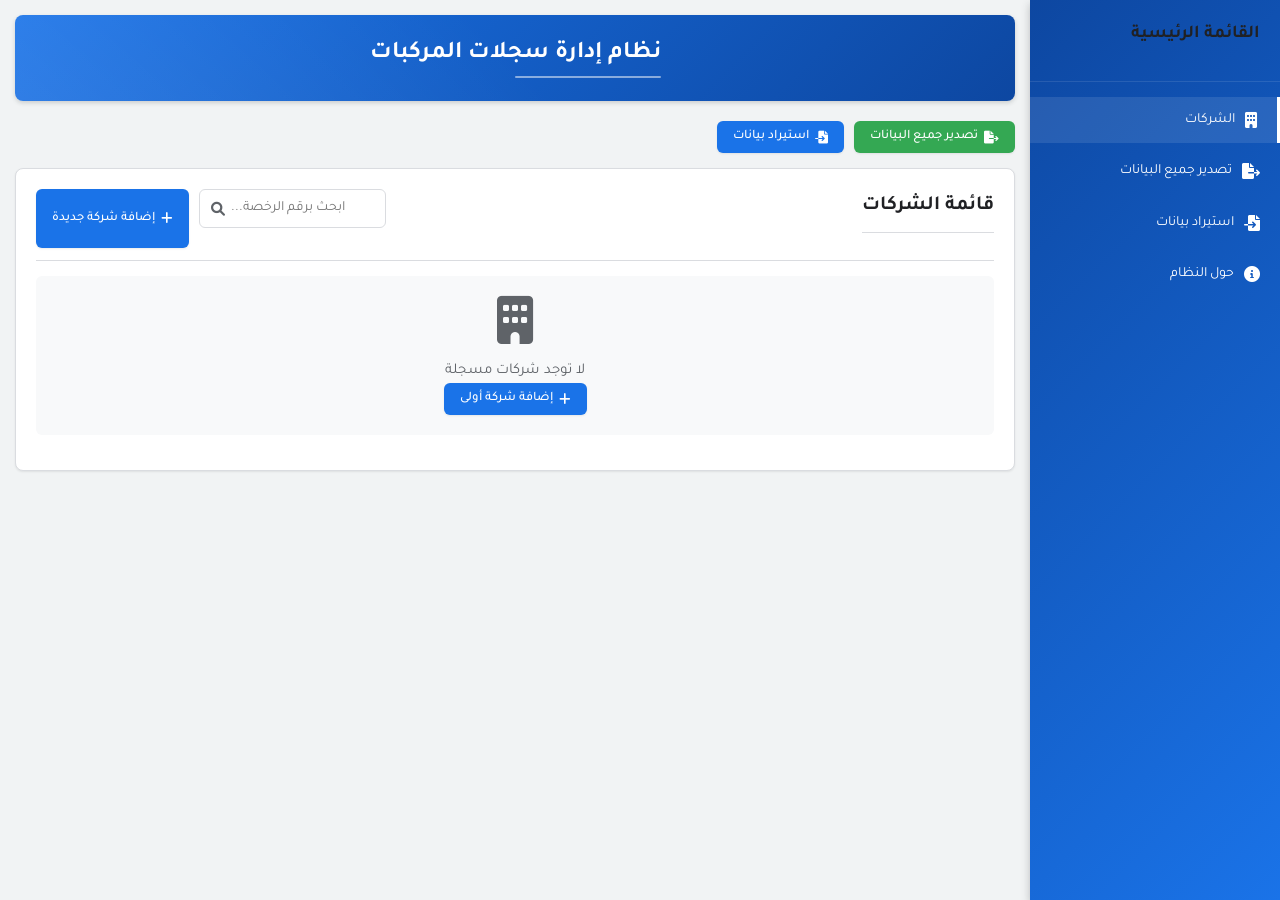
==== commit 7a021aac: "Update index.html" ====
--- a/index.html
+++ b/index.html
@@ -1236,978 +1236,582 @@
                 <div class="notes-container" id="vehicle-notes">
                     <!-- Notes will be loaded here -->
                 </div>
-                <div class="form-group">
-                    <textarea id="new-note" class="form-control" placeholder="أضف ملاحظة جديدة..."></textarea>
-                    <button id="add-note-btn" class="btn btn-primary mt-2">
+                <div id="no-notes" class="no-data" style="display: none;">لا توجد ملاحظات مضافة</div>
+                
+                <form id="add-note-form">
+                    <div class="form-group">
+                        <label for="new-note-content">إضافة ملاحظة جديدة:</label>
+                        <textarea id="new-note-content" rows="3" placeholder="اكتب ملاحظة هنا..."></textarea>
+                    </div>
+                    <button type="submit" class="btn btn-primary">
                         <i class="fas fa-plus"></i> إضافة ملاحظة
                     </button>
-                </div>
-            </div>
-        </div>
-
-        <!-- Add/Edit Vehicle Page -->
-        <div id="vehicle-form-page" style="display: none;">
-            <button id="back-from-form" class="btn btn-light mb-3">
-                <i class="fas fa-arrow-right"></i> العودة
-            </button>
-            <div class="card">
-                <div class="card-header">
-                    <h2 id="form-title">إضافة مركبة جديدة</h2>
-                </div>
-                
-                <form id="vehicle-form">
-                    <input type="hidden" id="vehicle-id">
-                    <input type="hidden" id="company-id">
-                    
-                    <div class="form-group">
-                        <label for="license-number">رقم الرخصة <span class="text-danger">*</span></label>
-                        <input type="text" id="license-number" required>
-                    </div>
-                    
-                    <div class="form-group">
-                        <label for="expiry-date">تاريخ انتهاء الرخصة (يوم/شهر/سنة) <span class="text-danger">*</span></label>
-                        <input type="text" id="expiry-date" placeholder="مثال: 01/12/2023" required>
-                    </div>
-                    
-                    <div class="form-group">
-                        <label for="calibration-date">تاريخ انتهاء العيار (يوم/شهر/سنة) (اختياري)</label>
-                        <input type="text" id="calibration-date" placeholder="مثال: 01/06/2023">
-                    </div>
-                    
-                    <div class="form-group">
-                        <label>صور الرخصة</label>
-                        <div id="dropzone" class="dropzone">
-                            <p><i class="fas fa-cloud-upload-alt" style="font-size: 24px; margin-bottom: 10px;"></i></p>
-                            <p>اسحب وأسقط الصور هنا أو انقر لاختيار الملفات</p>
-                            <input type="file" id="file-input" multiple accept="image/*" style="display: none;">
-                        </div>
-                        <div id="image-preview" class="image-preview">
-                            <!-- Preview images will be shown here -->
-                        </div>
-                    </div>
-                    
-                    <div class="form-group">
-                        <button type="submit" class="btn btn-primary btn-block">
-                            <i class="fas fa-save"></i> حفظ البيانات
-                        </button>
-                        <button type="button" id="cancel-form" class="btn btn-light btn-block">
-                            <i class="fas fa-times"></i> إلغاء
-                        </button>
-                    </div>
                 </form>
             </div>
         </div>
     </div>
 
-    <!-- Add Company Modal -->
-    <div id="add-company-modal" class="modal">
+    <!-- Add/Edit Company Modal -->
+    <div id="company-modal" class="modal">
         <div class="modal-content">
             <div class="modal-header">
-                <h3>إضافة شركة جديدة</h3>
+                <h3 id="company-modal-title">إضافة شركة جديدة</h3>
                 <span class="close">&times;</span>
             </div>
             <div class="modal-body">
+                <form id="company-form">
+                    <input type="hidden" id="company-id">
+                    <div class="form-group">
+                        <label for="company-name">اسم الشركة <span class="text-danger">*</span></label>
+                        <input type="text" id="company-name" required>
+                    </div>
+                    <div class="form-group">
+                        <label for="company-phone">رقم الهاتف <span class="text-danger">*</span></label>
+                        <input type="tel" id="company-phone" required pattern="[0-9+]{8,15}">
+                        <small style="color: var(--gray-color);">يجب أن يكون رقم الهاتف بين 8 و 15 رقمًا</small>
+                    </div>
+                    <div class="form-group">
+                        <label for="company-address">العنوان</label>
+                        <textarea id="company-address" rows="3"></textarea>
+                    </div>
+                </form>
+            </div>
+            <div class="modal-footer">
+                <button type="button" class="btn btn-light" id="cancel-company">إلغاء</button>
+                <button type="button" class="btn btn-primary" id="save-company">حفظ</button>
+            </div>
+        </div>
+    </div>
+
+    <!-- Add/Edit Vehicle Modal -->
+    <div id="vehicle-modal" class="modal">
+        <div class="modal-content">
+            <div class="modal-header">
+                <h3 id="vehicle-modal-title">إضافة مركبة جديدة</h3>
+                <span class="close">&times;</span>
+            </div>
+            <div class="modal-body">
+                <form id="vehicle-form">
+                    <input type="hidden" id="vehicle-id">
+                    <input type="hidden" id="vehicle-company-id">
+                    <div class="form-group">
+                        <label for="vehicle-license">رقم الرخصة <span class="text-danger">*</span></label>
+                        <input type="text" id="vehicle-license" required>
+                    </div>
+                    <div class="form-group">
+                        <label for="vehicle-expiry">تاريخ انتهاء الرخصة <span class="text-danger">*</span></label>
+                        <input type="date" id="vehicle-expiry" required>
+                    </div>
+                    <div class="form-group">
+                        <label for="vehicle-calibration">تاريخ انتهاء العيار <span class="text-danger">*</span></label>
+                        <input type="date" id="vehicle-calibration" required>
+                    </div>
+                    <div class="form-group">
+                        <label for="vehicle-images-input">صور الرخصة (اختياري)</label>
+                        <div class="dropzone" id="vehicle-images-dropzone">
+                            <i class="fas fa-cloud-upload-alt" style="font-size: 24px; margin-bottom: 10px;"></i>
+                            <p>اسحب الصور هنا أو انقر للتحميل</p>
+                            <p style="font-size: 12px; color: var(--gray-color);">يمكنك تحميل أكثر من صورة</p>
+                        </div>
+                        <input type="file" id="vehicle-images-input" multiple accept="image/*" style="display: none;">
+                        <div class="image-preview" id="vehicle-images-preview"></div>
+                    </div>
+                </form>
+            </div>
+            <div class="modal-footer">
+                <button type="button" class="btn btn-light" id="cancel-vehicle">إلغاء</button>
+                <button type="button" class="btn btn-primary" id="save-vehicle">حفظ</button>
+            </div>
+        </div>
+    </div>
+
+    <!-- Import Data Modal -->
+    <div id="import-modal" class="modal">
+        <div class="modal-content">
+            <div class="modal-header">
+                <h3>استيراد بيانات</h3>
+                <span class="close">&times;</span>
+            </div>
+            <div class="modal-body">
+                <div class="alert alert-warning">
+                    <i class="fas fa-exclamation-triangle"></i> سيتم دمج البيانات المستوردة مع البيانات الحالية. إذا كانت هناك بيانات متطابقة، سيتم تحديثها.
+                </div>
                 <div class="form-group">
-                    <label for="company-name">اسم الشركة <span class="text-danger">*</span></label>
-                    <input type="text" id="company-name" required>
+                    <label for="import-file">اختر ملف JSON للاستيراد</label>
+                    <input type="file" id="import-file" accept=".json">
                 </div>
             </div>
             <div class="modal-footer">
-                <button id="save-company" class="btn btn-primary">
-                    <i class="fas fa-save"></i> حفظ
-                </button>
-                <button id="cancel-company" class="btn btn-light">
-                    <i class="fas fa-times"></i> إلغاء
-                </button>
+                <button type="button" class="btn btn-light" id="cancel-import">إلغاء</button>
+                <button type="button" class="btn btn-primary" id="process-import">استيراد</button>
             </div>
         </div>
     </div>
 
-    <!-- Edit Company Modal -->
-    <div id="edit-company-modal" class="modal">
-        <div class="modal-content">
-            <div class="modal-header">
-                <h3>تعديل اسم الشركة</h3>
-                <span class="close">&times;</span>
-            </div>
-            <div class="modal-body">
-                <input type="hidden" id="edit-company-id">
-                <div class="form-group">
-                    <label for="edit-company-name">اسم الشركة <span class="text-danger">*</span></label>
-                    <input type="text" id="edit-company-name" required>
-                </div>
-            </div>
-            <div class="modal-footer">
-                <button id="update-company" class="btn btn-primary">
-                    <i class="fas fa-save"></i> تحديث
-                </button>
-                <button id="cancel-edit-company" class="btn btn-light">
-                    <i class="fas fa-times"></i> إلغاء
-                </button>
-            </div>
-        </div>
-    </div>
-
-    <!-- Delete Confirmation Modal -->
-    <div id="delete-modal" class="modal">
-        <div class="modal-content">
-            <div class="modal-header">
-                <h3 id="delete-modal-title">تأكيد الحذف</h3>
-                <span class="close">&times;</span>
-            </div>
-            <div class="modal-body">
-                <p id="delete-modal-message">هل أنت متأكد أنك تريد حذف هذا العنصر؟</p>
-            </div>
-            <div class="modal-footer">
-                <button id="confirm-delete" class="btn btn-danger">
-                    <i class="fas fa-trash"></i> حذف
-                </button>
-                <button id="cancel-delete" class="btn btn-light">
-                    <i class="fas fa-times"></i> إلغاء
-                </button>
-            </div>
-        </div>
-    </div>
-
-    <!-- Export Modal -->
-    <div id="export-modal" class="modal">
-        <div class="modal-content">
-            <div class="modal-header">
-                <h3 id="export-modal-title">تصدير البيانات</h3>
-                <span class="close">&times;</span>
-            </div>
-            <div class="modal-body">
-                <div class="form-group">
-                    <label>اختر نوع التصدير:</label>
-                    <select id="export-type" class="form-control">
-                        <option value="all">جميع البيانات (الشركات والمركبات)</option>
-                        <option value="current-company">الشركة الحالية مع مركباتها</option>
-                    </select>
-                </div>
-                <div class="form-group">
-                    <button id="generate-export" class="btn btn-primary btn-block">
-                        <i class="fas fa-file-export"></i> توليد ملف التصدير
-                    </button>
-                </div>
-                <div id="export-result" style="display: none;">
-                    <div class="form-group">
-                        <label>تم توليد ملف التصدير بنجاح:</label>
-                        <textarea id="export-data" class="form-control" rows="6" readonly></textarea>
-                    </div>
-                    <div class="form-group">
-                        <button id="download-export" class="btn btn-success btn-block">
-                            <i class="fas fa-download"></i> تحميل الملف
-                        </button>
-                    </div>
-                </div>
-            </div>
-            <div class="modal-footer">
-                <button id="close-export" class="btn btn-light">
-                    <i class="fas fa-times"></i> إغلاق
-                </button>
-            </div>
-        </div>
-    </div>
-
-    <!-- Import Modal -->
-    <div id="import-modal" class="modal">
-        <div class="modal-content">
-            <div class="modal-header">
-                <h3 id="import-modal-title">استيراد البيانات</h3>
-                <span class="close">&times;</span>
-            </div>
-            <div class="modal-body">
-                <div class="form-group">
-                    <label>اختر ملف JSON للاستيراد:</label>
-                    <input type="file" id="import-file" class="form-control" accept=".json">
-                </div>
-                <div class="form-group">
-                    <label>خيارات الاستيراد:</label>
-                    <div class="form-check">
-                        <input type="checkbox" id="import-overwrite" class="form-check-input">
-                        <label for="import-overwrite" class="form-check-label">استبدال البيانات الموجودة</label>
-                    </div>
-                </div>
-                <div id="import-preview" style="display: none; margin-top: 15px;">
-                    <h4>معاينة البيانات:</h4>
-                    <div id="import-preview-content" class="card" style="max-height: 200px; overflow-y: auto;"></div>
-                </div>
-            </div>
-            <div class="modal-footer">
-                <button id="confirm-import" class="btn btn-primary" disabled>
-                    <i class="fas fa-file-import"></i> استيراد البيانات
-                </button>
-                <button id="cancel-import" class="btn btn-light">
-                    <i class="fas fa-times"></i> إلغاء
-                </button>
-            </div>
-        </div>
-    </div>
-
-    <!-- Image Lightbox -->
+    <!-- Lightbox for Image Viewing -->
     <div id="lightbox" class="lightbox">
         <span class="lightbox-close">&times;</span>
         <div class="lightbox-nav">
-            <span class="lightbox-nav-btn" id="prev-image">&#10094;</span>
-            <span class="lightbox-nav-btn" id="next-image">&#10095;</span>
+            <span class="lightbox-nav-btn" id="lightbox-prev"><i class="fas fa-chevron-right"></i></span>
+            <span class="lightbox-nav-btn" id="lightbox-next"><i class="fas fa-chevron-left"></i></span>
         </div>
         <div class="lightbox-content">
-            <img id="lightbox-img" class="lightbox-img" src="">
+            <img id="lightbox-img" class="lightbox-img" src="" alt="">
         </div>
     </div>
 
     <script>
-        // Database variables
-        let db;
-        const DB_NAME = 'VehicleRecordsDB';
-        const DB_VERSION = 3; // Increased version for updates
-        
-        // Object store names
-        const STORES = {
-            COMPANIES: 'companies',
-            VEHICLES: 'vehicles',
-            NOTES: 'notes',
-            IMAGES: 'images'
-        };
+        // IndexedDB Database Setup
+        const DB_NAME = 'VehicleManagementDB';
+        const DB_VERSION = 1;
+        let db = null;
+
+        // Object Store Names
+        const COMPANY_STORE = 'companies';
+        const VEHICLE_STORE = 'vehicles';
+        const IMAGE_STORE = 'images';
+        const NOTE_STORE = 'notes';
+
+        // Current State
+        let currentCompanyId = null;
+        let currentVehicleId = null;
+        let currentImages = [];
+        let allCompanies = [];
+        let allVehicles = [];
 
         // DOM Elements
         const companiesPage = document.getElementById('companies-page');
         const companyPage = document.getElementById('company-page');
         const vehiclePage = document.getElementById('vehicle-page');
-        const vehicleFormPage = document.getElementById('vehicle-form-page');
+        const companiesList = document.getElementById('companies-list');
+        const vehiclesList = document.getElementById('vehicles-list');
+        const vehiclesTableBody = document.getElementById('vehicles-table-body');
+        const companyNameTitle = document.getElementById('company-name-title');
+        const companyModal = document.getElementById('company-modal');
+        const vehicleModal = document.getElementById('vehicle-modal');
+        const importModal = document.getElementById('import-modal');
+        const lightbox = document.getElementById('lightbox');
+        const lightboxImg = document.getElementById('lightbox-img');
         const alertMessage = document.getElementById('alert-message');
-        
-        // Sidebar elements
-        const sidebar = document.querySelector('.sidebar');
-        const sidebarToggle = document.querySelector('.sidebar-toggle');
-        const sidebarCompanies = document.getElementById('sidebar-companies');
-        const sidebarExportAll = document.getElementById('sidebar-export-all');
-        const sidebarImport = document.getElementById('sidebar-import');
-        
-        // Toast elements
         const toast = document.getElementById('toast');
         const toastMessage = document.getElementById('toast-message');
         const toastIcon = document.getElementById('toast-icon');
-        
-        const companiesList = document.getElementById('companies-list');
-        const addCompanyBtn = document.getElementById('add-company-btn');
-        const backToCompaniesBtn = document.getElementById('back-to-companies');
-        const globalSearch = document.getElementById('global-search');
-        
-        // Export/Import elements
-        const exportAllBtn = document.getElementById('export-all-btn');
-        const exportCompanyBtn = document.getElementById('export-company-btn');
-        const importDataBtn = document.getElementById('import-data-btn');
-        const exportModal = document.getElementById('export-modal');
-        const importModal = document.getElementById('import-modal');
-        
-        const companyNameTitle = document.getElementById('company-name-title');
-        const addVehicleBtn = document.getElementById('add-vehicle-btn');
-        const backToCompanyBtn = document.getElementById('back-to-company');
-        const companyVehicleSearch = document.getElementById('company-vehicle-search');
-        const vehiclesTableBody = document.getElementById('vehicles-table-body');
-        const noVehicles = document.getElementById('no-vehicles');
-        
-        const vehicleLicenseNumber = document.getElementById('vehicle-license-number');
-        const vehicleExpiryDate = document.getElementById('vehicle-expiry-date');
-        const vehicleCalibrationDate = document.getElementById('vehicle-calibration-date');
-        const vehicleStatus = document.getElementById('vehicle-status');
-        const vehicleImages = document.getElementById('vehicle-images');
-        const noImages = document.getElementById('no-images');
-        const vehicleNotes = document.getElementById('vehicle-notes');
-        const newNote = document.getElementById('new-note');
-        const addNoteBtn = document.getElementById('add-note-btn');
-        const editVehicleBtn = document.getElementById('edit-vehicle-btn');
-        const deleteVehicleBtn = document.getElementById('delete-vehicle-btn');
-        
-        const backFromFormBtn = document.getElementById('back-from-form');
-        const formTitle = document.getElementById('form-title');
-        const vehicleForm = document.getElementById('vehicle-form');
-        const vehicleIdInput = document.getElementById('vehicle-id');
-        const companyIdInput = document.getElementById('company-id');
-        const licenseNumberInput = document.getElementById('license-number');
-        const expiryDateInput = document.getElementById('expiry-date');
-        const calibrationDateInput = document.getElementById('calibration-date');
-        const dropzone = document.getElementById('dropzone');
-        const fileInput = document.getElementById('file-input');
-        const imagePreview = document.getElementById('image-preview');
-        const cancelFormBtn = document.getElementById('cancel-form');
-        
-        const addCompanyModal = document.getElementById('add-company-modal');
-        const editCompanyModal = document.getElementById('edit-company-modal');
-        const deleteModal = document.getElementById('delete-modal');
-        const lightbox = document.getElementById('lightbox');
-        
-        const activeCount = document.getElementById('active-count');
-        const expiringCount = document.getElementById('expiring-count');
-        const expiredCount = document.getElementById('expired-count');
-        const activeStat = document.getElementById('active-stat');
-        const expiringStat = document.getElementById('expiring-stat');
-        const expiredStat = document.getElementById('expired-stat');
-        const filterButtons = document.querySelectorAll('.filter-btn');
-
-        // State variables
-        let currentCompanyId = null;
-        let currentVehicleId = null;
-        let selectedFiles = [];
-        let currentLightboxIndex = 0;
-        let currentFilter = 'all';
-        let currentSearchTerm = '';
-        let currentImages = [];
-        let allVehicles = [];
-        let existingImages = []; // To keep track of existing images during edit
-
-        // Initialize the app and database
-        function init() {
+
+        // Initialize the application
+        document.addEventListener('DOMContentLoaded', function() {
+            initializeDB();
             setupEventListeners();
-            openDatabase();
-        }
-
-        // Show toast notification
-        function showToast(message, type = 'info') {
-            // Set toast content and style
-            toastMessage.textContent = message;
-            toast.className = `toast toast-${type}`;
-            
-            // Set icon based on type
-            let iconClass;
-            switch(type) {
-                case 'success':
-                    iconClass = 'fa-check-circle';
-                    break;
-                case 'error':
-                    iconClass = 'fa-exclamation-circle';
-                    break;
-                case 'warning':
-                    iconClass = 'fa-exclamation-triangle';
-                    break;
-                default:
-                    iconClass = 'fa-info-circle';
-            }
-            
-            toastIcon.className = `fas ${iconClass}`;
-            
-            // Show toast
-            toast.classList.add('show');
-            
-            // Hide after 3 seconds
-            setTimeout(() => {
-                toast.classList.remove('show');
-            }, 3000);
-        }
-
-        // Show alert message
-        function showAlert(message, type = 'success') {
-            alertMessage.textContent = message;
-            alertMessage.className = `alert alert-${type}`;
-            alertMessage.style.display = 'block';
-            
-            setTimeout(() => {
-                alertMessage.style.display = 'none';
-            }, 5000);
-        }
-
-        // Toggle sidebar on mobile
-        function toggleSidebar() {
-            sidebar.classList.toggle('active');
-        }
-
-        // Open or create IndexedDB database
-        function openDatabase() {
+        });
+
+        // Initialize IndexedDB
+        function initializeDB() {
             const request = indexedDB.open(DB_NAME, DB_VERSION);
-            
+
             request.onerror = function(event) {
-                console.error('فشل فتح قاعدة البيانات', event.target.error);
-                showToast('حدث خطأ في فتح قاعدة البيانات. يرجى تحديث الصفحة والمحاولة مرة أخرى.', 'error');
-            };
-            
+                console.error('فشل فتح قاعدة البيانات:', event.target.error);
+                showAlert('فشل فتح قاعدة البيانات. يرجى التأكد من دعم المتصفح لـ IndexedDB.', 'error');
+            };
+
             request.onsuccess = function(event) {
                 db = event.target.result;
-                renderCompanies();
-                loadAllVehicles();
-            };
-            
+                console.log('تم فتح قاعدة البيانات بنجاح');
+                loadCompanies();
+            };
+
             request.onupgradeneeded = function(event) {
                 const db = event.target.result;
                 
-                // Create object stores
-                if (!db.objectStoreNames.contains(STORES.COMPANIES)) {
-                    const companiesStore = db.createObjectStore(STORES.COMPANIES, { keyPath: 'id' });
-                    companiesStore.createIndex('name', 'name', { unique: true });
+                // إنشاء object stores إذا لم تكن موجودة
+                if (!db.objectStoreNames.contains(COMPANY_STORE)) {
+                    const companyStore = db.createObjectStore(COMPANY_STORE, { 
+                        keyPath: 'id', 
+                        autoIncrement: true 
+                    });
+                    companyStore.createIndex('name', 'name', { unique: false });
                 }
                 
-                if (!db.objectStoreNames.contains(STORES.VEHICLES)) {
-                    const vehiclesStore = db.createObjectStore(STORES.VEHICLES, { keyPath: 'id' });
-                    vehiclesStore.createIndex('companyId', 'companyId', { unique: false });
-                    vehiclesStore.createIndex('licenseNumber', 'licenseNumber', { unique: false });
+                if (!db.objectStoreNames.contains(VEHICLE_STORE)) {
+                    const vehicleStore = db.createObjectStore(VEHICLE_STORE, { 
+                        keyPath: 'id', 
+                        autoIncrement: true 
+                    });
+                    vehicleStore.createIndex('companyId', 'companyId', { unique: false });
+                    vehicleStore.createIndex('licenseNumber', 'licenseNumber', { unique: false });
                 }
                 
-                if (!db.objectStoreNames.contains(STORES.NOTES)) {
-                    const notesStore = db.createObjectStore(STORES.NOTES, { keyPath: 'id' });
-                    notesStore.createIndex('vehicleId', 'vehicleId', { unique: false });
-                    notesStore.createIndex('createdAt', 'createdAt', { unique: false });
+                if (!db.objectStoreNames.contains(IMAGE_STORE)) {
+                    const imageStore = db.createObjectStore(IMAGE_STORE, { 
+                        keyPath: 'id', 
+                        autoIncrement: true 
+                    });
+                    imageStore.createIndex('vehicleId', 'vehicleId', { unique: false });
                 }
                 
-                if (!db.objectStoreNames.contains(STORES.IMAGES)) {
-                    const imagesStore = db.createObjectStore(STORES.IMAGES, { keyPath: 'id' });
-                    imagesStore.createIndex('vehicleId', 'vehicleId', { unique: false });
+                if (!db.objectStoreNames.contains(NOTE_STORE)) {
+                    const noteStore = db.createObjectStore(NOTE_STORE, { 
+                        keyPath: 'id', 
+                        autoIncrement: true 
+                    });
+                    noteStore.createIndex('vehicleId', 'vehicleId', { unique: false });
                 }
             };
         }
 
-        // Load all vehicles for global search
-        function loadAllVehicles() {
-            getAllVehicles().then(vehicles => {
-                allVehicles = vehicles;
-            }).catch(error => {
-                console.error('Error loading all vehicles:', error);
-            });
-        }
-
-        // Set up event listeners
+        // Setup event listeners
         function setupEventListeners() {
-            // Sidebar toggle
-            sidebarToggle.addEventListener('click', toggleSidebar);
-            sidebarCompanies.addEventListener('click', (e) => {
+            // Navigation
+            document.getElementById('add-company-btn').addEventListener('click', showAddCompanyModal);
+            document.getElementById('back-to-companies').addEventListener('click', showCompaniesPage);
+            document.getElementById('add-vehicle-btn').addEventListener('click', showAddVehicleModal);
+            document.getElementById('back-to-company').addEventListener('click', showCompanyPage);
+            document.getElementById('edit-vehicle-btn').addEventListener('click', showEditVehicleModal);
+            document.getElementById('delete-vehicle-btn').addEventListener('click', deleteVehicle);
+            
+            // Modals
+            document.querySelectorAll('.close').forEach(closeBtn => {
+                closeBtn.addEventListener('click', function() {
+                    this.closest('.modal').style.display = 'none';
+                });
+            });
+            
+            document.getElementById('cancel-company').addEventListener('click', function() {
+                companyModal.style.display = 'none';
+            });
+            
+            document.getElementById('save-company').addEventListener('click', saveCompany);
+            
+            document.getElementById('cancel-vehicle').addEventListener('click', function() {
+                vehicleModal.style.display = 'none';
+            });
+            
+            document.getElementById('save-vehicle').addEventListener('click', saveVehicle);
+            
+            document.getElementById('cancel-import').addEventListener('click', function() {
+                importModal.style.display = 'none';
+            });
+            
+            document.getElementById('process-import').addEventListener('click', importData);
+            
+            // Forms
+            document.getElementById('company-form').addEventListener('submit', function(e) {
                 e.preventDefault();
-                showCompaniesPage();
-                toggleSidebar();
-            });
-            sidebarExportAll.addEventListener('click', (e) => {
+                saveCompany();
+            });
+            
+            document.getElementById('vehicle-form').addEventListener('submit', function(e) {
                 e.preventDefault();
-                showExportModal('all');
-                toggleSidebar();
-            });
-            sidebarImport.addEventListener('click', (e) => {
-                e.preventDefault();
-                showImportModal();
-                toggleSidebar();
-            });
-            
-            // Navigation
-            addCompanyBtn.addEventListener('click', showAddCompanyModal);
-            backToCompaniesBtn.addEventListener('click', showCompaniesPage);
-            backToCompanyBtn.addEventListener('click', () => {
-                if (currentCompanyId) {
-                    showCompanyPage(currentCompanyId);
-                } else {
-                    showCompaniesPage();
+                saveVehicle();
+            });
+            
+            document.getElementById('add-note-form').addEventListener('submit', addNote);
+            
+            // Search
+            document.getElementById('global-search').addEventListener('input', filterCompanies);
+            document.getElementById('company-vehicle-search').addEventListener('input', filterVehicles);
+            
+            // Filter buttons
+            document.querySelectorAll('.filter-btn').forEach(btn => {
+                btn.addEventListener('click', function() {
+                    document.querySelectorAll('.filter-btn').forEach(b => b.classList.remove('active'));
+                    this.classList.add('active');
+                    filterVehiclesByStatus(this.dataset.filter);
+                });
+            });
+            
+            // Image handling
+            document.getElementById('vehicle-images-dropzone').addEventListener('click', function() {
+                document.getElementById('vehicle-images-input').click();
+            });
+            
+            document.getElementById('vehicle-images-input').addEventListener('change', handleImageUpload);
+            
+            // Lightbox
+            document.querySelector('.lightbox-close').addEventListener('click', function() {
+                lightbox.style.display = 'none';
+            });
+            
+            document.getElementById('lightbox-prev').addEventListener('click', showPrevImage);
+            document.getElementById('lightbox-next').addEventListener('click', showNextImage);
+            
+            // Import/Export
+            document.getElementById('export-all-btn').addEventListener('click', exportAllData);
+            document.getElementById('import-data-btn').addEventListener('click', showImportModal);
+            document.getElementById('export-company-btn').addEventListener('click', exportCompanyData);
+            
+            // Sidebar
+            document.querySelector('.sidebar-toggle').addEventListener('click', toggleSidebar);
+            document.getElementById('sidebar-companies').addEventListener('click', showCompaniesPage);
+            document.getElementById('sidebar-export-all').addEventListener('click', exportAllData);
+            document.getElementById('sidebar-import').addEventListener('click', showImportModal);
+            
+            // Close modals when clicking outside
+            window.addEventListener('click', function(event) {
+                if (event.target.classList.contains('modal')) {
+                    event.target.style.display = 'none';
                 }
             });
-            backFromFormBtn.addEventListener('click', () => {
-                if (currentVehicleId) {
-                    showVehiclePage(currentVehicleId);
-                } else if (currentCompanyId) {
-                    showCompanyPage(currentCompanyId);
-                } else {
-                    showCompaniesPage();
-                }
-            });
-            cancelFormBtn.addEventListener('click', () => {
-                if (currentVehicleId) {
-                    showVehiclePage(currentVehicleId);
-                } else if (currentCompanyId) {
-                    showCompanyPage(currentCompanyId);
-                } else {
-                    showCompaniesPage();
-                }
-            });
-            
-            // Export/Import buttons
-            exportAllBtn.addEventListener('click', () => showExportModal('all'));
-            exportCompanyBtn.addEventListener('click', () => showExportModal('current-company'));
-            importDataBtn.addEventListener('click', showImportModal);
-            
-            // Global search
-            globalSearch.addEventListener('input', (e) => {
-                const searchTerm = e.target.value.trim().toLowerCase();
-                if (searchTerm.length > 2) {
-                    searchVehicleGlobally(searchTerm);
-                }
-            });
-            
-            // Company vehicle search
-            companyVehicleSearch.addEventListener('input', (e) => {
-                currentSearchTerm = e.target.value.trim().toLowerCase();
-                renderCompanyVehicles(currentCompanyId);
-            });
-            
-            // Company modals
-            document.querySelector('#add-company-modal .close').addEventListener('click', () => {
-                addCompanyModal.style.display = 'none';
-            });
-            document.querySelector('#edit-company-modal .close').addEventListener('click', () => {
-                editCompanyModal.style.display = 'none';
-            });
-            document.querySelector('#delete-modal .close').addEventListener('click', () => {
-                deleteModal.style.display = 'none';
-            });
-            document.querySelector('#export-modal .close').addEventListener('click', () => {
-                exportModal.style.display = 'none';
-            });
-            document.querySelector('#import-modal .close').addEventListener('click', () => {
-                importModal.style.display = 'none';
-            });
-            document.querySelector('#lightbox .lightbox-close').addEventListener('click', () => {
-                lightbox.style.display = 'none';
-            });
-            
-            document.getElementById('save-company').addEventListener('click', saveCompany);
-            document.getElementById('cancel-company').addEventListener('click', () => {
-                addCompanyModal.style.display = 'none';
-            });
-            document.getElementById('update-company').addEventListener('click', updateCompany);
-            document.getElementById('cancel-edit-company').addEventListener('click', () => {
-                editCompanyModal.style.display = 'none';
-            });
-            document.getElementById('confirm-delete').addEventListener('click', confirmDelete);
-            document.getElementById('cancel-delete').addEventListener('click', () => {
-                deleteModal.style.display = 'none';
-            });
-            document.getElementById('close-export').addEventListener('click', () => {
-                exportModal.style.display = 'none';
-            });
-            document.getElementById('cancel-import').addEventListener('click', () => {
-                importModal.style.display = 'none';
-            });
-            
-            // Export/Import functions
-            document.getElementById('generate-export').addEventListener('click', generateExport);
-            document.getElementById('download-export').addEventListener('click', downloadExport);
-            document.getElementById('import-file').addEventListener('change', handleImportFile);
-            document.getElementById('confirm-import').addEventListener('click', confirmImport);
-            
-            // Vehicle form
-            addVehicleBtn.addEventListener('click', () => {
-                showVehicleFormPage(null, currentCompanyId);
-            });
-            vehicleForm.addEventListener('submit', handleVehicleFormSubmit);
-            editVehicleBtn.addEventListener('click', () => {
-                showVehicleFormPage(currentVehicleId, currentCompanyId);
-            });
-            deleteVehicleBtn.addEventListener('click', () => {
-                showDeleteModal('vehicle', currentVehicleId, 'هل أنت متأكد أنك تريد حذف هذه المركبة؟ سيتم حذف جميع الصور والملاحظات المرتبطة بها.');
-            });
-            
-            // Notes
-            addNoteBtn.addEventListener('click', addNote);
-            
-            // Image handling
-            dropzone.addEventListener('click', () => fileInput.click());
-            dropzone.addEventListener('dragover', (e) => {
-                e.preventDefault();
-                dropzone.classList.add('active');
-            });
-            dropzone.addEventListener('dragleave', () => {
-                dropzone.classList.remove('active');
-            });
-            dropzone.addEventListener('drop', (e) => {
-                e.preventDefault();
-                dropzone.classList.remove('active');
-                if (e.dataTransfer.files.length > 0) {
-                    handleFiles(e.dataTransfer.files);
-                }
-            });
-            fileInput.addEventListener('change', () => {
-                if (fileInput.files.length > 0) {
-                    handleFiles(fileInput.files);
-                }
-            });
-            
-            // Lightbox navigation
-            document.getElementById('prev-image').addEventListener('click', showPrevImage);
-            document.getElementById('next-image').addEventListener('click', showNextImage);
-            
-            // Search and filter
-            filterButtons.forEach(btn => {
-                btn.addEventListener('click', () => {
-                    filterButtons.forEach(b => b.classList.remove('active'));
-                    btn.classList.add('active');
-                    currentFilter = btn.dataset.filter;
-                    renderCompanyVehicles(currentCompanyId);
-                });
-            });
-            
-            // Stats cards as filters
-            activeStat.addEventListener('click', () => {
-                filterButtons.forEach(b => b.classList.remove('active'));
-                document.querySelector('.filter-btn[data-filter="active"]').classList.add('active');
-                currentFilter = 'active';
-                renderCompanyVehicles(currentCompanyId);
-            });
-            
-            expiringStat.addEventListener('click', () => {
-                filterButtons.forEach(b => b.classList.remove('active'));
-                document.querySelector('.filter-btn[data-filter="expiring"]').classList.add('active');
-                currentFilter = 'expiring';
-                renderCompanyVehicles(currentCompanyId);
-            });
-            
-            expiredStat.addEventListener('click', () => {
-                filterButtons.forEach(b => b.classList.remove('active'));
-                document.querySelector('.filter-btn[data-filter="expired"]').classList.add('active');
-                currentFilter = 'expired';
-                renderCompanyVehicles(currentCompanyId);
-            });
-        }
-
-        // Show export modal
-        function showExportModal(type) {
-            document.getElementById('export-type').value = type;
-            document.getElementById('export-result').style.display = 'none';
-            exportModal.style.display = 'block';
-        }
-
-        // Generate export data
-        function generateExport() {
-            const exportType = document.getElementById('export-type').value;
-            const generateBtn = document.getElementById('generate-export');
-            const originalText = generateBtn.innerHTML;
-            
-            generateBtn.innerHTML = '<div class="spinner"></div> جاري التصدير...';
-            generateBtn.disabled = true;
-            
-            if (exportType === 'all') {
-                exportAllData().then(data => {
-                    const exportData = document.getElementById('export-data');
-                    exportData.value = JSON.stringify(data, null, 2);
-                    document.getElementById('export-result').style.display = 'block';
-                    generateBtn.innerHTML = originalText;
-                    generateBtn.disabled = false;
-                }).catch(error => {
-                    console.error('Error exporting all data:', error);
-                    showToast('حدث خطأ أثناء تصدير البيانات', 'error');
-                    generateBtn.innerHTML = originalText;
-                    generateBtn.disabled = false;
-                });
-            } else if (exportType === 'current-company' && currentCompanyId) {
-                exportCompanyData(currentCompanyId).then(data => {
-                    const exportData = document.getElementById('export-data');
-                    exportData.value = JSON.stringify(data, null, 2);
-                    document.getElementById('export-result').style.display = 'block';
-                    generateBtn.innerHTML = originalText;
-                    generateBtn.disabled = false;
-                }).catch(error => {
-                    console.error('Error exporting company data:', error);
-                    showToast('حدث خطأ أثناء تصدير بيانات الشركة', 'error');
-                    generateBtn.innerHTML = originalText;
-                    generateBtn.disabled = false;
-                });
-            } else {
-                showToast('الرجاء تحديد شركة أولاً', 'error');
-                generateBtn.innerHTML = originalText;
-                generateBtn.disabled = false;
-            }
-        }
-
-        // Download export file
-        function downloadExport() {
-            const data = document.getElementById('export-data').value;
-            const blob = new Blob([data], { type: 'application/json' });
-            const url = URL.createObjectURL(blob);
-            const a = document.createElement('a');
-            a.href = url;
-            
-            let filename = 'vehicle-records-export';
-            if (document.getElementById('export-type').value === 'current-company' && currentCompanyId) {
-                filename = `company-${currentCompanyId}-export`;
-            }
-            
-            a.download = `${filename}-${new Date().toISOString().split('T')[0]}.json`;
-            document.body.appendChild(a);
-            a.click();
-            document.body.removeChild(a);
-            URL.revokeObjectURL(url);
-            
-            showToast('تم تنزيل ملف التصدير بنجاح', 'success');
-        }
-
-        // Show import modal
-        function showImportModal() {
-            document.getElementById('import-file').value = '';
-            document.getElementById('import-overwrite').checked = false;
-            document.getElementById('import-preview').style.display = 'none';
-            document.getElementById('confirm-import').disabled = true;
-            importModal.style.display = 'block';
-        }
-
-        // Handle import file selection
-        function handleImportFile(e) {
-            const file = e.target.files[0];
-            if (!file) return;
-            
-            const reader = new FileReader();
-            reader.onload = function(event) {
-                try {
-                    const data = JSON.parse(event.target.result);
-                    document.getElementById('import-preview-content').innerHTML = `
-                        <p><strong>الشركات:</strong> ${data.companies ? data.companies.length : 0}</p>
-                        <p><strong>المركبات:</strong> ${data.vehicles ? data.vehicles.length : 0}</p>
-                        <p><strong>الملاحظات:</strong> ${data.notes ? data.notes.length : 0}</p>
-                        <p><strong>الصور:</strong> ${data.images ? data.images.length : 0}</p>
-                    `;
-                    document.getElementById('import-preview').style.display = 'block';
-                    document.getElementById('confirm-import').disabled = false;
-                } catch (error) {
-                    console.error('Error parsing JSON:', error);
-                    showToast('ملف غير صالح. الرجاء اختيار ملف JSON صحيح.', 'error');
-                    document.getElementById('import-preview').style.display = 'none';
-                    document.getElementById('confirm-import').disabled = true;
-                }
-            };
-            reader.readAsText(file);
-        }
-
-        // Confirm import
-        function confirmImport() {
-            const file = document.getElementById('import-file').files[0];
-            const overwrite = document.getElementById('import-overwrite').checked;
-            const confirmBtn = document.getElementById('confirm-import');
-            const originalText = confirmBtn.innerHTML;
-            
-            confirmBtn.innerHTML = '<div class="spinner"></div> جاري الاستيراد...';
-            confirmBtn.disabled = true;
-            
-            const reader = new FileReader();
-            reader.onload = function(event) {
-                try {
-                    const data = JSON.parse(event.target.result);
-                    importData(data, overwrite).then(() => {
-                        showToast('تم استيراد البيانات بنجاح', 'success');
-                        renderCompanies();
-                        if (currentCompanyId) {
-                            renderCompanyVehicles(currentCompanyId);
-                        }
-                        importModal.style.display = 'none';
-                        confirmBtn.innerHTML = originalText;
-                        confirmBtn.disabled = false;
-                    }).catch(error => {
-                        console.error('Error importing data:', error);
-                        showToast('حدث خطأ أثناء استيراد البيانات', 'error');
-                        confirmBtn.innerHTML = originalText;
-                        confirmBtn.disabled = false;
-                    });
-                } catch (error) {
-                    console.error('Error parsing JSON:', error);
-                    showToast('ملف غير صالح. الرجاء اختيار ملف JSON صحيح.', 'error');
-                    confirmBtn.innerHTML = originalText;
-                    confirmBtn.disabled = false;
-                }
-            };
-            reader.readAsText(file);
-        }
-
-        // Export all data
-        function exportAllData() {
-            return new Promise((resolve, reject) => {
-                Promise.all([
-                    getAllCompanies(),
-                    getAllVehicles(),
-                    getAllNotes(),
-                    getAllImages()
-                ]).then(([companies, vehicles, notes, images]) => {
-                    resolve({
-                        companies,
-                        vehicles,
-                        notes,
-                        images
-                    });
-                }).catch(error => {
-                    reject(error);
-                });
-            });
-        }
-
-        // Export company data
-        function exportCompanyData(companyId) {
-            return new Promise((resolve, reject) => {
-                Promise.all([
-                    getCompany(companyId),
-                    getVehiclesByCompany(companyId)
-                ]).then(([company, vehicles]) => {
-                    if (!company) {
-                        reject(new Error('Company not found'));
-                        return;
-                    }
-                    
-                    const vehicleIds = vehicles.map(v => v.id);
-                    
-                    Promise.all([
-                        getNotesForVehicles(vehicleIds),
-                        getImagesForVehicles(vehicleIds)
-                    ]).then(([notes, images]) => {
-                        resolve({
-                            company,
-                            vehicles,
-                            notes,
-                            images
-                        });
-                    }).catch(error => {
-                        reject(error);
-                    });
-                }).catch(error => {
-                    reject(error);
-                });
-            });
-        }
-
-        // Import data
-        function importData(data, overwrite = false) {
-            return new Promise((resolve, reject) => {
-                const transaction = db.transaction([
-                    STORES.COMPANIES, 
-                    STORES.VEHICLES, 
-                    STORES.NOTES, 
-                    STORES.IMAGES
-                ], 'readwrite');
-                
-                const companiesStore = transaction.objectStore(STORES.COMPANIES);
-                const vehiclesStore = transaction.objectStore(STORES.VEHICLES);
-                const notesStore = transaction.objectStore(STORES.NOTES);
-                const imagesStore = transaction.objectStore(STORES.IMAGES);
-                
-                // Clear existing data if overwrite is true
-                if (overwrite) {
-                    companiesStore.clear();
-                    vehiclesStore.clear();
-                    notesStore.clear();
-                    imagesStore.clear();
-                }
-                
-                // Import companies
-                if (data.companies && data.companies.length > 0) {
-                    data.companies.forEach(company => {
-                        companiesStore.put(company);
-                    });
-                }
-                
-                // Import vehicles
-                if (data.vehicles && data.vehicles.length > 0) {
-                    data.vehicles.forEach(vehicle => {
-                        vehiclesStore.put(vehicle);
-                    });
-                }
-                
-                // Import notes
-                if (data.notes && data.notes.length > 0) {
-                    data.notes.forEach(note => {
-                        notesStore.put(note);
-                    });
-                }
-                
-                // Import images
-                if (data.images && data.images.length > 0) {
-                    data.images.forEach(image => {
-                        imagesStore.put(image);
-                    });
-                }
-                
-                transaction.oncomplete = () => {
-                    resolve();
-                };
-                
-                transaction.onerror = (event) => {
-                    reject(event.target.error);
-                };
-            });
-        }
-
-        // Search vehicle globally
-        function searchVehicleGlobally(searchTerm) {
-            const matchedVehicles = allVehicles.filter(v => 
-                v.licenseNumber.toLowerCase().includes(searchTerm)
-            );
-            
-            if (matchedVehicles.length > 0) {
-                // Get the first matching vehicle
-                const vehicle = matchedVehicles[0];
-                
-                // Get the company for this vehicle
-                getCompany(vehicle.companyId).then(company => {
-                    if (company) {
-                        // Show the company page
-                        showCompanyPage(vehicle.companyId);
-                        
-                        // After a short delay, highlight the vehicle in the table
-                        setTimeout(() => {
-                            highlightVehicleInTable(vehicle.id);
-                        }, 300);
-                        
-                        showToast(`تم العثور على ${matchedVehicles.length} نتيجة`, 'success');
-                    }
-                }).catch(error => {
-                    console.error('Error getting company:', error);
-                    showToast('حدث خطأ أثناء البحث', 'error');
-                });
-            } else {
-                showToast('لا توجد نتائج مطابقة للبحث', 'warning');
-            }
-        }
-
-        // Highlight vehicle in table
-        function highlightVehicleInTable(vehicleId) {
-            // Remove any existing highlights
-            document.querySelectorAll('#vehicles-table-body tr').forEach(row => {
-                row.classList.remove('highlight');
-            });
-            
-            // Find and highlight the matching row
-            const row = document.querySelector(`#vehicles-table-body tr[data-vehicle-id="${vehicleId}"]`);
-            if (row) {
-                row.classList.add('highlight');
-                
-                // Scroll to the row
-                row.scrollIntoView({
-                    behavior: 'smooth',
-                    block: 'center'
-                });
-            }
-        }
-
-        // Render companies list
-        function renderCompanies() {
-            getAllCompanies().then(companies => {
-                companiesList.innerHTML = '';
-                
-                if (companies.length === 0) {
-                    companiesList.innerHTML = '<div class="no-data">لا توجد شركات مسجلة</div>';
-                    return;
-                }
-                
-                companies.sort((a, b) => a.name.localeCompare(b.name)).forEach(company => {
-                    const companyCard = document.createElement('div');
-                    companyCard.className = 'company-card';
-                    companyCard.innerHTML = `
-                        <div class="company-name">${company.name}</div>
+        }
+
+        // Load all companies
+        function loadCompanies() {
+            const transaction = db.transaction([COMPANY_STORE], 'readonly');
+            const store = transaction.objectStore(COMPANY_STORE);
+            const request = store.getAll();
+            
+            request.onsuccess = function(event) {
+                allCompanies = event.target.result;
+                displayCompanies(allCompanies);
+            };
+            
+            request.onerror = function(event) {
+                console.error('فشل تحميل الشركات:', event.target.error);
+                showAlert('فشل تحميل قائمة الشركات.', 'error');
+            };
+        }
+
+        // Display companies in the list
+        function displayCompanies(companies) {
+            if (companies.length === 0) {
+                companiesList.innerHTML = `
+                    <div class="no-data">
+                        <i class="fas fa-building" style="font-size: 48px; margin-bottom: 15px;"></i>
+                        <p>لا توجد شركات مسجلة</p>
+                        <button id="add-first-company" class="btn btn-primary">
+                            <i class="fas fa-plus"></i> إضافة شركة أولى
+                        </button>
+                    </div>
+                `;
+                document.getElementById('add-first-company').addEventListener('click', showAddCompanyModal);
+                return;
+            }
+            
+            let html = '';
+            companies.forEach((company, index) => {
+                html += `
+                    <div class="company-card" data-id="${company.id}">
+                        <div class="company-info">
+                            <div class="company-name">${company.name}</div>
+                            <div class="company-details">
+                                <span><i class="fas fa-phone"></i> ${company.phone || 'لا يوجد'}</span>
+                            </div>
+                        </div>
                         <div class="company-actions">
                             <button class="btn btn-primary btn-sm view-company" data-id="${company.id}">
                                 <i class="fas fa-eye"></i> عرض
                             </button>
-                            <button class="btn btn-primary btn-sm edit-company" data-id="${company.id}">
+                            <button class="btn btn-warning btn-sm edit-company" data-id="${company.id}">
                                 <i class="fas fa-edit"></i> تعديل
                             </button>
                             <button class="btn btn-danger btn-sm delete-company" data-id="${company.id}">
                                 <i class="fas fa-trash"></i> حذف
                             </button>
                         </div>
-                    `;
-                    companiesList.appendChild(companyCard);
+                    </div>
+                `;
+            });
+            
+            companiesList.innerHTML = html;
+            
+            // Add event listeners to company buttons
+            document.querySelectorAll('.view-company').forEach(btn => {
+                btn.addEventListener('click', function() {
+                    const companyId = parseInt(this.dataset.id);
+                    showCompanyPage(companyId);
                 });
-                
-                // Add event listeners to company buttons
-                document.querySelectorAll('.view-company').forEach(btn => {
-                    btn.addEventListener('click', () => showCompanyPage(btn.dataset.id));
+            });
+            
+            document.querySelectorAll('.edit-company').forEach(btn => {
+                btn.addEventListener('click', function() {
+                    const companyId = parseInt(this.dataset.id);
+                    showEditCompanyModal(companyId);
                 });
-                document.querySelectorAll('.edit-company').forEach(btn => {
-                    btn.addEventListener('click', () => showEditCompanyModal(btn.dataset.id));
+            });
+            
+            document.querySelectorAll('.delete-company').forEach(btn => {
+                btn.addEventListener('click', function() {
+                    const companyId = parseInt(this.dataset.id);
+                    deleteCompany(companyId);
                 });
-                document.querySelectorAll('.delete-company').forEach(btn => {
-                    btn.addEventListener('click', () => showDeleteModal('company', btn.dataset.id, 'هل أنت متأكد أنك تريد حذف هذه الشركة وجميع مركباتها؟ سيتم حذف جميع البيانات المرتبطة بهذه الشركة.'));
+            });
+        }
+
+        // Filter companies based on search input
+        function filterCompanies() {
+            const searchTerm = document.getElementById('global-search').value.toLowerCase();
+            
+            if (!searchTerm) {
+                displayCompanies(allCompanies);
+                return;
+            }
+            
+            const filteredCompanies = allCompanies.filter(company => {
+                // Check if any vehicle in this company matches the search term
+                return hasMatchingVehicle(company.id, searchTerm);
+            });
+            
+            displayCompanies(filteredCompanies);
+        }
+
+        // Check if a company has vehicles matching the search term
+        function hasMatchingVehicle(companyId, searchTerm) {
+            const transaction = db.transaction([VEHICLE_STORE], 'readonly');
+            const store = transaction.objectStore(VEHICLE_STORE);
+            const index = store.index('companyId');
+            const request = index.getAll(companyId);
+            
+            return new Promise((resolve) => {
+                request.onsuccess = function(event) {
+                    const vehicles = event.target.result;
+                    const hasMatch = vehicles.some(vehicle => 
+                        vehicle.licenseNumber && vehicle.licenseNumber.toLowerCase().includes(searchTerm)
+                    );
+                    resolve(hasMatch);
+                };
+                
+                request.onerror = function() {
+                    resolve(false);
+                };
+            });
+        }
+
+        // Show add company modal
+        function showAddCompanyModal() {
+            document.getElementById('company-modal-title').textContent = 'إضافة شركة جديدة';
+            document.getElementById('company-id').value = '';
+            document.getElementById('company-name').value = '';
+            document.getElementById('company-phone').value = '';
+            document.getElementById('company-address').value = '';
+            companyModal.style.display = 'block';
+        }
+
+        // Show edit company modal
+        function showEditCompanyModal(companyId) {
+            const transaction = db.transaction([COMPANY_STORE], 'readonly');
+            const store = transaction.objectStore(COMPANY_STORE);
+            const request = store.get(companyId);
+            
+            request.onsuccess = function(event) {
+                const company = event.target.result;
+                if (company) {
+                    document.getElementById('company-modal-title').textContent = 'تعديل شركة';
+                    document.getElementById('company-id').value = company.id;
+                    document.getElementById('company-name').value = company.name;
+                    document.getElementById('company-phone').value = company.phone || '';
+                    document.getElementById('company-address').value = company.address || '';
+                    companyModal.style.display = 'block';
+                }
+            };
+        }
+
+        // Save company (add or update)
+        function saveCompany() {
+            const companyId = document.getElementById('company-id').value;
+            const name = document.getElementById('company-name').value;
+            const phone = document.getElementById('company-phone').value;
+            const address = document.getElementById('company-address').value;
+            
+            // Validate inputs
+            if (!name.trim()) {
+                showAlert('يرجى إدخال اسم الشركة.', 'error');
+                return;
+            }
+            
+            if (!phone.trim()) {
+                showAlert('يرجى إدخال رقم الهاتف.', 'error');
+                return;
+            }
+            
+            // Validate phone number format
+            const phoneRegex = /^[0-9+]{8,15}$/;
+            if (!phoneRegex.test(phone)) {
+                showAlert('يرجى إدخال رقم هاتف صحيح (8-15 رقمًا، يمكن أن يحتوي على +).', 'error');
+                return;
+            }
+            
+            const company = {
+                name: name.trim(),
+                phone: phone.trim(),
+                address: address.trim()
+            };
+            
+            if (companyId) {
+                company.id = parseInt(companyId);
+            }
+            
+            const transaction = db.transaction([COMPANY_STORE], 'readwrite');
+            const store = transaction.objectStore(COMPANY_STORE);
+            
+            const request = companyId ? store.put(company) : store.add(company);
+            
+            request.onsuccess = function() {
+                companyModal.style.display = 'none';
+                loadCompanies();
+                showToast(companyId ? 'تم تحديث الشركة بنجاح.' : 'تم إضافة الشركة بنجاح.', 'success');
+            };
+            
+            request.onerror = function(event) {
+                console.error('فشل حفظ الشركة:', event.target.error);
+                showAlert('فشل حفظ الشركة.', 'error');
+            };
+        }
+
+        // Delete company
+        function deleteCompany(companyId) {
+            if (!confirm('هل أنت متأكد من حذف هذه الشركة؟ سيتم حذف جميع المركبات والصور والملاحظات المرتبطة بها.')) {
+                return;
+            }
+            
+            const transaction = db.transaction([COMPANY_STORE, VEHICLE_STORE, IMAGE_STORE, NOTE_STORE], 'readwrite');
+            
+            // Delete company
+            const companyStore = transaction.objectStore(COMPANY_STORE);
+            companyStore.delete(companyId);
+            
+            // Delete all vehicles for this company
+            const vehicleStore = transaction.objectStore(VEHICLE_STORE);
+            const vehicleIndex = vehicleStore.index('companyId');
+            const vehicleRequest = vehicleIndex.getAllKeys(companyId);
+            
+            vehicleRequest.onsuccess = function(event) {
+                const vehicleKeys = event.target.result;
+                vehicleKeys.forEach(key => {
+                    vehicleStore.delete(key);
+                    
+                    // Delete all images for this vehicle
+                    const imageStore = transaction.objectStore(IMAGE_STORE);
+                    const imageIndex = imageStore.index('vehicleId');
+                    const imageRequest = imageIndex.getAllKeys(key);
+                    
+                    imageRequest.onsuccess = function(e) {
+                        const imageKeys = e.target.result;
+                        imageKeys.forEach(imageKey => {
+                            imageStore.delete(imageKey);
+                        });
+                    };
+                    
+                    // Delete all notes for this vehicle
+                    const noteStore = transaction.objectStore(NOTE_STORE);
+                    const noteIndex = noteStore.index('vehicleId');
+                    const noteRequest = noteIndex.getAllKeys(key);
+                    
+                    noteRequest.onsuccess = function(e) {
+                        const noteKeys = e.target.result;
+                        noteKeys.forEach(noteKey => {
+                            noteStore.delete(noteKey);
+                        });
+                    };
                 });
-            }).catch(error => {
-                console.error('Error rendering companies:', error);
-                showToast('حدث خطأ أثناء تحميل بيانات الشركات', 'error');
-            });
+            };
+            
+            transaction.oncomplete = function() {
+                loadCompanies();
+                showToast('تم حذف الشركة وجميع بياناتها المرتبطة.', 'success');
+            };
+            
+            transaction.onerror = function(event) {
+                console.error('فشل حذف الشركة:', event.target.error);
+                showAlert('فشل حذف الشركة.', 'error');
+            };
         }
 
         // Show companies page
@@ -2215,1163 +1819,891 @@
             companiesPage.style.display = 'block';
             companyPage.style.display = 'none';
             vehiclePage.style.display = 'none';
-            vehicleFormPage.style.display = 'none';
-            currentCompanyId = null;
-            currentVehicleId = null;
-            renderCompanies();
-        }
-
-        // Show company page
+            loadCompanies();
+        }
+
+        // Show company page with vehicles
         function showCompanyPage(companyId) {
             currentCompanyId = companyId;
-            currentVehicleId = null;
-            
-            getCompany(companyId).then(company => {
-                if (!company) {
-                    showCompaniesPage();
-                    return;
+            
+            const transaction = db.transaction([COMPANY_STORE], 'readonly');
+            const store = transaction.objectStore(COMPANY_STORE);
+            const request = store.get(companyId);
+            
+            request.onsuccess = function(event) {
+                const company = event.target.result;
+                if (company) {
+                    companyNameTitle.textContent = company.name;
+                    companiesPage.style.display = 'none';
+                    companyPage.style.display = 'block';
+                    vehiclePage.style.display = 'none';
+                    loadVehicles(companyId);
                 }
-                
-                companyNameTitle.textContent = company.name;
-                
-                companiesPage.style.display = 'none';
-                companyPage.style.display = 'block';
-                vehiclePage.style.display = 'none';
-                vehicleFormPage.style.display = 'none';
-                
-                renderCompanyVehicles(companyId);
-            }).catch(error => {
-                console.error('Error showing company page:', error);
-                showToast('حدث خطأ أثناء تحميل بيانات الشركة', 'error');
-            });
-        }
-
-        // Render company vehicles
-        function renderCompanyVehicles(companyId) {
-            getVehiclesByCompany(companyId).then(companyVehicles => {
-                // Filter by search term
-                let filteredVehicles = companyVehicles;
-                if (currentSearchTerm) {
-                    filteredVehicles = filteredVehicles.filter(v => 
-                        v.licenseNumber.toLowerCase().includes(currentSearchTerm)
-                    );
+            };
+        }
+
+        // Load vehicles for a company
+        function loadVehicles(companyId) {
+            const transaction = db.transaction([VEHICLE_STORE], 'readonly');
+            const store = transaction.objectStore(VEHICLE_STORE);
+            const index = store.index('companyId');
+            const request = index.getAll(companyId);
+            
+            request.onsuccess = function(event) {
+                allVehicles = event.target.result;
+                updateVehicleStats(allVehicles);
+                displayVehicles(allVehicles);
+            };
+            
+            request.onerror = function(event) {
+                console.error('فشل تحميل المركبات:', event.target.error);
+                showAlert('فشل تحميل قائمة المركبات.', 'error');
+            };
+        }
+
+        // Update vehicle statistics
+        function updateVehicleStats(vehicles) {
+            const now = new Date();
+            const thirtyDaysFromNow = new Date(now);
+            thirtyDaysFromNow.setDate(thirtyDaysFromNow.getDate() + 30);
+            
+            let activeCount = 0;
+            let expiringCount = 0;
+            let expiredCount = 0;
+            
+            vehicles.forEach(vehicle => {
+                const expiryDate = new Date(vehicle.expiryDate);
+                
+                if (expiryDate < now) {
+                    expiredCount++;
+                } else if (expiryDate <= thirtyDaysFromNow) {
+                    expiringCount++;
+                } else {
+                    activeCount++;
                 }
-                
-                // Filter by status
-                if (currentFilter !== 'all') {
-                    filteredVehicles = filteredVehicles.filter(v => getLicenseStatus(v) === currentFilter);
+            });
+            
+            document.getElementById('active-count').textContent = activeCount;
+            document.getElementById('expiring-count').textContent = expiringCount;
+            document.getElementById('expired-count').textContent = expiredCount;
+        }
+
+        // Display vehicles in a table
+        function displayVehicles(vehicles) {
+            if (vehicles.length === 0) {
+                vehiclesTableBody.innerHTML = '';
+                document.getElementById('no-vehicles').style.display = 'block';
+                return;
+            }
+            
+            document.getElementById('no-vehicles').style.display = 'none';
+            
+            let html = '';
+            vehicles.forEach((vehicle, index) => {
+                const expiryDate = new Date(vehicle.expiryDate);
+                const calibrationDate = new Date(vehicle.calibrationDate);
+                const now = new Date();
+                const thirtyDaysFromNow = new Date(now);
+                thirtyDaysFromNow.setDate(thirtyDaysFromNow.getDate() + 30);
+                
+                let status = 'active';
+                let statusText = 'نشطة';
+                
+                if (expiryDate < now) {
+                    status = 'expired';
+                    statusText = 'منتهية';
+                } else if (expiryDate <= thirtyDaysFromNow) {
+                    status = 'expiring';
+                    statusText = 'قريبة من الانتهاء';
                 }
                 
-                // Update stats
-                updateVehicleStats(companyVehicles);
-                
-                // Render table
-                vehiclesTableBody.innerHTML = '';
-                
-                if (filteredVehicles.length === 0) {
-                    noVehicles.style.display = 'block';
-                    return;
-                }
-                
-                noVehicles.style.display = 'none';
-                
-                filteredVehicles.forEach((vehicle, index) => {
-                    const status = getLicenseStatus(vehicle);
-                    let statusBadge = '';
-                    
-                    if (status === 'active') {
-                        statusBadge = '<span class="status-badge status-active"><i class="fas fa-check-circle"></i> نشطة</span>';
-                    } else if (status === 'expiring') {
-                        statusBadge = '<span class="status-badge status-expiring"><i class="fas fa-exclamation-triangle"></i> قريبة من الانتهاء</span>';
-                    } else {
-                        statusBadge = '<span class="status-badge status-expired"><i class="fas fa-times-circle"></i> منتهية</span>';
-                    }
-                    
-                    const expiryDate = vehicle.expiryDate || 'غير محدد';
-                    const calibrationDate = vehicle.calibrationDate || 'غير محدد';
-                    
-                    const row = document.createElement('tr');
-                    row.dataset.vehicleId = vehicle.id;
-                    row.innerHTML = `
+                html += `
+                    <tr data-id="${vehicle.id}" class="${status}">
                         <td class="serial-number">${index + 1}</td>
                         <td>${vehicle.licenseNumber}</td>
-                        <td>${expiryDate}</td>
-                        <td>${calibrationDate}</td>
-                        <td>${statusBadge}</td>
+                        <td>${formatDate(expiryDate)}</td>
+                        <td>${formatDate(calibrationDate)}</td>
+                        <td><span class="status-badge status-${status}">${statusText}</span></td>
                         <td>
                             <button class="btn btn-primary btn-sm view-vehicle" data-id="${vehicle.id}">
                                 <i class="fas fa-eye"></i> عرض
                             </button>
+                            <button class="btn btn-warning btn-sm edit-vehicle" data-id="${vehicle.id}">
+                                <i class="fas fa-edit"></i> تعديل
+                            </button>
                         </td>
-                    `;
-                    vehiclesTableBody.appendChild(row);
+                    </tr>
+                `;
+            });
+            
+            vehiclesTableBody.innerHTML = html;
+            
+            // Add event listeners to vehicle buttons
+            document.querySelectorAll('.view-vehicle').forEach(btn => {
+                btn.addEventListener('click', function() {
+                    const vehicleId = parseInt(this.dataset.id);
+                    showVehiclePage(vehicleId);
                 });
-                
-                // Add event listeners to vehicle buttons
-                document.querySelectorAll('.view-vehicle').forEach(btn => {
-                    btn.addEventListener('click', () => showVehiclePage(btn.dataset.id));
+            });
+            
+            document.querySelectorAll('.edit-vehicle').forEach(btn => {
+                btn.addEventListener('click', function() {
+                    const vehicleId = parseInt(this.dataset.id);
+                    showEditVehicleModal(vehicleId);
                 });
-            }).catch(error => {
-                console.error('Error rendering company vehicles:', error);
-                showToast('حدث خطأ أثناء تحميل بيانات المركبات', 'error');
-            });
-        }
-
-        // Update vehicle stats
-        function updateVehicleStats(companyVehicles) {
-            let active = 0, expiring = 0, expired = 0;
-            
-            companyVehicles.forEach(vehicle => {
-                const status = getLicenseStatus(vehicle);
-                if (status === 'active') active++;
-                else if (status === 'expiring') expiring++;
-                else expired++;
-            });
-            
-            activeCount.textContent = active;
-            expiringCount.textContent = expiring;
-            expiredCount.textContent = expired;
-        }
-
-        // Show vehicle page
+            });
+        }
+
+        // Filter vehicles based on search input
+        function filterVehicles() {
+            const searchTerm = document.getElementById('company-vehicle-search').value.toLowerCase();
+            
+            if (!searchTerm) {
+                displayVehicles(allVehicles);
+                return;
+            }
+            
+            const filteredVehicles = allVehicles.filter(vehicle => 
+                vehicle.licenseNumber && vehicle.licenseNumber.toLowerCase().includes(searchTerm)
+            );
+            
+            displayVehicles(filteredVehicles);
+        }
+
+        // Filter vehicles by status
+        function filterVehiclesByStatus(status) {
+            if (status === 'all') {
+                displayVehicles(allVehicles);
+                return;
+            }
+            
+            const now = new Date();
+            const thirtyDaysFromNow = new Date(now);
+            thirtyDaysFromNow.setDate(thirtyDaysFromNow.getDate() + 30);
+            
+            const filteredVehicles = allVehicles.filter(vehicle => {
+                const expiryDate = new Date(vehicle.expiryDate);
+                
+                if (status === 'active') {
+                    return expiryDate > thirtyDaysFromNow;
+                } else if (status === 'expiring') {
+                    return expiryDate > now && expiryDate <= thirtyDaysFromNow;
+                } else if (status === 'expired') {
+                    return expiryDate <= now;
+                }
+                
+                return true;
+            });
+            
+            displayVehicles(filteredVehicles);
+        }
+
+        // Show add vehicle modal
+        function showAddVehicleModal() {
+            document.getElementById('vehicle-modal-title').textContent = 'إضافة مركبة جديدة';
+            document.getElementById('vehicle-id').value = '';
+            document.getElementById('vehicle-company-id').value = currentCompanyId;
+            document.getElementById('vehicle-license').value = '';
+            document.getElementById('vehicle-expiry').value = '';
+            document.getElementById('vehicle-calibration').value = '';
+            document.getElementById('vehicle-images-preview').innerHTML = '';
+            currentImages = [];
+            vehicleModal.style.display = 'block';
+        }
+
+        // Show edit vehicle modal
+        function showEditVehicleModal(vehicleId) {
+            const transaction = db.transaction([VEHICLE_STORE], 'readonly');
+            const store = transaction.objectStore(VEHICLE_STORE);
+            const request = store.get(vehicleId);
+            
+            request.onsuccess = function(event) {
+                const vehicle = event.target.result;
+                if (vehicle) {
+                    document.getElementById('vehicle-modal-title').textContent = 'تعديل مركبة';
+                    document.getElementById('vehicle-id').value = vehicle.id;
+                    document.getElementById('vehicle-company-id').value = vehicle.companyId;
+                    document.getElementById('vehicle-license').value = vehicle.licenseNumber;
+                    document.getElementById('vehicle-expiry').value = formatDateForInput(vehicle.expiryDate);
+                    document.getElementById('vehicle-calibration').value = formatDateForInput(vehicle.calibrationDate);
+                    
+                    // Load images for this vehicle
+                    loadVehicleImages(vehicleId);
+                    
+                    vehicleModal.style.display = 'block';
+                }
+            };
+        }
+
+        // Load images for a vehicle
+        function loadVehicleImages(vehicleId) {
+            const transaction = db.transaction([IMAGE_STORE], 'readonly');
+            const store = transaction.objectStore(IMAGE_STORE);
+            const index = store.index('vehicleId');
+            const request = index.getAll(vehicleId);
+            
+            request.onsuccess = function(event) {
+                const images = event.target.result;
+                currentImages = images;
+                displayImagePreviews(images);
+            };
+        }
+
+        // Display image previews in the modal
+        function displayImagePreviews(images) {
+            const previewContainer = document.getElementById('vehicle-images-preview');
+            previewContainer.innerHTML = '';
+            
+            images.forEach((image, index) => {
+                const previewItem = document.createElement('div');
+                previewItem.className = 'preview-item';
+                previewItem.innerHTML = `
+                    <img src="${image.data}" alt="صورة الرخصة">
+                    <button type="button" class="remove-btn" data-index="${index}">
+                        <i class="fas fa-times"></i>
+                    </button>
+                `;
+                previewContainer.appendChild(previewItem);
+                
+                // Add event listener to remove button
+                previewItem.querySelector('.remove-btn').addEventListener('click', function() {
+                    const indexToRemove = parseInt(this.dataset.index);
+                    currentImages.splice(indexToRemove, 1);
+                    displayImagePreviews(currentImages);
+                });
+            });
+        }
+
+        // Handle image upload
+        function handleImageUpload(event) {
+            const files = event.target.files;
+            if (!files || files.length === 0) return;
+            
+            for (let i = 0; i < files.length; i++) {
+                const file = files[i];
+                if (!file.type.startsWith('image/')) continue;
+                
+                const reader = new FileReader();
+                reader.onload = function(e) {
+                    currentImages.push({
+                        data: e.target.result,
+                        vehicleId: parseInt(document.getElementById('vehicle-id').value) || 0
+                    });
+                    displayImagePreviews(currentImages);
+                };
+                reader.readAsDataURL(file);
+            }
+            
+            // Reset the file input
+            event.target.value = '';
+        }
+
+        // Save vehicle (add or update)
+        function saveVehicle() {
+            const vehicleId = document.getElementById('vehicle-id').value;
+            const companyId = document.getElementById('vehicle-company-id').value;
+            const licenseNumber = document.getElementById('vehicle-license').value;
+            const expiryDate = document.getElementById('vehicle-expiry').value;
+            const calibrationDate = document.getElementById('vehicle-calibration').value;
+            
+            // Validate inputs
+            if (!licenseNumber.trim()) {
+                showAlert('يرجى إدخال رقم الرخصة.', 'error');
+                return;
+            }
+            
+            if (!expiryDate) {
+                showAlert('يرجى إدخال تاريخ انتهاء الرخصة.', 'error');
+                return;
+            }
+            
+            if (!calibrationDate) {
+                showAlert('يرجى إدخال تاريخ انتهاء العيار.', 'error');
+                return;
+            }
+            
+            const vehicle = {
+                licenseNumber: licenseNumber.trim(),
+                expiryDate: expiryDate,
+                calibrationDate: calibrationDate,
+                companyId: parseInt(companyId)
+            };
+            
+            if (vehicleId) {
+                vehicle.id = parseInt(vehicleId);
+            }
+            
+            const transaction = db.transaction([VEHICLE_STORE, IMAGE_STORE], 'readwrite');
+            const vehicleStore = transaction.objectStore(VEHICLE_STORE);
+            
+            const request = vehicleId ? vehicleStore.put(vehicle) : vehicleStore.add(vehicle);
+            
+            request.onsuccess = function(event) {
+                const savedVehicleId = vehicleId ? parseInt(vehicleId) : event.target.result;
+                
+                // Save images
+                if (currentImages.length > 0) {
+                    const imageStore = transaction.objectStore(IMAGE_STORE);
+                    
+                    // First, delete existing images if updating
+                    if (vehicleId) {
+                        const imageIndex = imageStore.index('vehicleId');
+                        const deleteRequest = imageIndex.getAllKeys(parseInt(vehicleId));
+                        
+                        deleteRequest.onsuccess = function(e) {
+                            const imageKeys = e.target.result;
+                            imageKeys.forEach(key => {
+                                imageStore.delete(key);
+                            });
+                            
+                            // Add new images
+                            addImagesToStore(imageStore, savedVehicleId);
+                        };
+                    } else {
+                        // Add new images
+                        addImagesToStore(imageStore, savedVehicleId);
+                    }
+                } else {
+                    transaction.oncomplete = function() {
+                        vehicleModal.style.display = 'none';
+                        loadVehicles(currentCompanyId);
+                        showToast(vehicleId ? 'تم تحديث المركبة بنجاح.' : 'تم إضافة المركبة بنجاح.', 'success');
+                    };
+                }
+            };
+            
+            request.onerror = function(event) {
+                console.error('فشل حفظ المركبة:', event.target.error);
+                showAlert('فشل حفظ المركبة.', 'error');
+            };
+            
+            // Helper function to add images to the store
+            function addImagesToStore(imageStore, vId) {
+                currentImages.forEach(image => {
+                    imageStore.add({
+                        vehicleId: vId,
+                        data: image.data
+                    });
+                });
+                
+                transaction.oncomplete = function() {
+                    vehicleModal.style.display = 'none';
+                    loadVehicles(currentCompanyId);
+                    showToast(vehicleId ? 'تم تحديث المركبة بنجاح.' : 'تم إضافة المركبة بنجاح.', 'success');
+                };
+            }
+        }
+
+        // Show vehicle page with details
         function showVehiclePage(vehicleId) {
             currentVehicleId = vehicleId;
             
-            getVehicle(vehicleId).then(vehicle => {
-                if (!vehicle) {
-                    if (currentCompanyId) {
-                        showCompanyPage(currentCompanyId);
-                    } else {
-                        showCompaniesPage();
+            const transaction = db.transaction([VEHICLE_STORE], 'readonly');
+            const store = transaction.objectStore(VEHICLE_STORE);
+            const request = store.get(vehicleId);
+            
+            request.onsuccess = function(event) {
+                const vehicle = event.target.result;
+                if (vehicle) {
+                    document.getElementById('vehicle-license-number').textContent = vehicle.licenseNumber;
+                    document.getElementById('vehicle-expiry-date').textContent = formatDate(new Date(vehicle.expiryDate));
+                    document.getElementById('vehicle-calibration-date').textContent = formatDate(new Date(vehicle.calibrationDate));
+                    
+                    // Set status
+                    const expiryDate = new Date(vehicle.expiryDate);
+                    const now = new Date();
+                    const thirtyDaysFromNow = new Date(now);
+                    thirtyDaysFromNow.setDate(thirtyDaysFromNow.getDate() + 30);
+                    
+                    let status = 'نشطة';
+                    let statusClass = 'status-active';
+                    
+                    if (expiryDate < now) {
+                        status = 'منتهية';
+                        statusClass = 'status-expired';
+                    } else if (expiryDate <= thirtyDaysFromNow) {
+                        status = 'قريبة من الانتهاء';
+                        statusClass = 'status-expiring';
                     }
+                    
+                    document.getElementById('vehicle-status').textContent = status;
+                    document.getElementById('vehicle-status').className = `status-badge ${statusClass}`;
+                    
+                    // Load images and notes
+                    loadVehicleImagesForDisplay(vehicleId);
+                    loadVehicleNotes(vehicleId);
+                    
+                    companiesPage.style.display = 'none';
+                    companyPage.style.display = 'none';
+                    vehiclePage.style.display = 'block';
+                }
+            };
+        }
+
+        // Load images for display in vehicle page
+        function loadVehicleImagesForDisplay(vehicleId) {
+            const transaction = db.transaction([IMAGE_STORE], 'readonly');
+            const store = transaction.objectStore(IMAGE_STORE);
+            const index = store.index('vehicleId');
+            const request = index.getAll(vehicleId);
+            
+            request.onsuccess = function(event) {
+                const images = event.target.result;
+                const gallery = document.getElementById('vehicle-images');
+                gallery.innerHTML = '';
+                
+                if (images.length === 0) {
+                    document.getElementById('no-images').style.display = 'block';
                     return;
                 }
                 
-                // Set current company ID from vehicle data
-                currentCompanyId = vehicle.companyId;
-                
-                // Set vehicle details
-                vehicleLicenseNumber.textContent = vehicle.licenseNumber;
-                vehicleExpiryDate.textContent = vehicle.expiryDate || 'غير محدد';
-                vehicleCalibrationDate.textContent = vehicle.calibrationDate || 'غير محدد';
-                
-                // Set status
-                const status = getLicenseStatus(vehicle);
-                if (status === 'active') {
-                    vehicleStatus.innerHTML = '<span class="status-badge status-active"><i class="fas fa-check-circle"></i> نشطة</span>';
-                } else if (status === 'expiring') {
-                    vehicleStatus.innerHTML = '<span class="status-badge status-expiring"><i class="fas fa-exclamation-triangle"></i> قريبة من الانتهاء</span>';
-                } else {
-                    vehicleStatus.innerHTML = '<span class="status-badge status-expired"><i class="fas fa-times-circle"></i> منتهية</span>';
-                }
-                
-                // Render images
-                renderVehicleImages(vehicleId);
-                
-                // Render notes
-                renderVehicleNotes(vehicleId);
-                
-                companiesPage.style.display = 'none';
-                companyPage.style.display = 'none';
-                vehiclePage.style.display = 'block';
-                vehicleFormPage.style.display = 'none';
-            }).catch(error => {
-                console.error('Error showing vehicle page:', error);
-                showToast('حدث خطأ أثناء تحميل بيانات المركبة', 'error');
-            });
-        }
-
-        // Render vehicle images
-        function renderVehicleImages(vehicleId) {
-            getVehicleImages(vehicleId).then(vehicleImagesData => {
-                vehicleImages.innerHTML = '';
-                currentImages = vehicleImagesData;
-                
-                if (vehicleImagesData.length === 0) {
-                    noImages.style.display = 'block';
+                document.getElementById('no-images').style.display = 'none';
+                
+                images.forEach((image, index) => {
+                    const galleryItem = document.createElement('div');
+                    galleryItem.className = 'gallery-item';
+                    galleryItem.innerHTML = `<img src="${image.data}" alt="صورة الرخصة">`;
+                    
+                    galleryItem.addEventListener('click', function() {
+                        showLightbox(images, index);
+                    });
+                    
+                    gallery.appendChild(galleryItem);
+                });
+            };
+        }
+
+        // Load notes for a vehicle
+        function loadVehicleNotes(vehicleId) {
+            const transaction = db.transaction([NOTE_STORE], 'readonly');
+            const store = transaction.objectStore(NOTE_STORE);
+            const index = store.index('vehicleId');
+            const request = index.getAll(vehicleId);
+            
+            request.onsuccess = function(event) {
+                const notes = event.target.result;
+                const notesContainer = document.getElementById('vehicle-notes');
+                notesContainer.innerHTML = '';
+                
+                if (notes.length === 0) {
+                    document.getElementById('no-notes').style.display = 'block';
                     return;
                 }
                 
-                noImages.style.display = 'none';
-                
-                vehicleImagesData.forEach((img, index) => {
-                    const imgElement = document.createElement('div');
-                    imgElement.className = 'gallery-item';
-                    imgElement.innerHTML = `
-                        <img src="${img.data}" alt="صورة الرخصة" data-index="${index}">
-                    `;
-                    vehicleImages.appendChild(imgElement);
-                });
-                
-                // Add click event to images
-                document.querySelectorAll('#vehicle-images img').forEach(img => {
-                    img.addEventListener('click', () => showLightbox(vehicleImagesData, parseInt(img.dataset.index)));
-                });
-            }).catch(error => {
-                console.error('Error rendering vehicle images:', error);
-                showToast('حدث خطأ أثناء تحميل صور المركبة', 'error');
-            });
-        }
-
-        // Render vehicle notes
-        function renderVehicleNotes(vehicleId) {
-            getVehicleNotes(vehicleId).then(vehicleNotesData => {
-                vehicleNotes.innerHTML = '';
-                
-                if (vehicleNotesData.length === 0) {
-                    vehicleNotes.innerHTML = '<div class="no-data">لا توجد ملاحظات</div>';
-                    return;
-                }
-                
-                vehicleNotesData.sort((a, b) => new Date(b.createdAt) - new Date(a.createdAt)).forEach(note => {
+                document.getElementById('no-notes').style.display = 'none';
+                
+                // Sort notes by date (newest first)
+                notes.sort((a, b) => new Date(b.date) - new Date(a.date));
+                
+                notes.forEach(note => {
                     const noteElement = document.createElement('div');
                     noteElement.className = 'note';
                     noteElement.innerHTML = `
                         <div class="note-header">
-                            <span>${formatDateTime(note.createdAt)}</span>
+                            <span>${formatDateTime(new Date(note.date))}</span>
                             <span class="note-delete" data-id="${note.id}">
-                                <i class="fas fa-trash"></i> حذف
+                                <i class="fas fa-trash"></i>
                             </span>
                         </div>
                         <div class="note-content">${note.content}</div>
                     `;
-                    vehicleNotes.appendChild(noteElement);
+                    
+                    // Add event listener to delete button
+                    noteElement.querySelector('.note-delete').addEventListener('click', function() {
+                        const noteId = parseInt(this.dataset.id);
+                        deleteNote(noteId);
+                    });
+                    
+                    notesContainer.appendChild(noteElement);
                 });
-                
-                // Add delete event to note delete buttons
-                document.querySelectorAll('.note-delete').forEach(btn => {
-                    btn.addEventListener('click', () => {
-                        showDeleteModal('note', btn.dataset.id, 'هل أنت متأكد أنك تريد حذف هذه الملاحظة؟');
-                    });
+            };
+        }
+
+        // Add a new note
+        function addNote(e) {
+            e.preventDefault();
+            
+            const content = document.getElementById('new-note-content').value;
+            
+            if (!content.trim()) {
+                showAlert('يرجى إدخال محتوى للملاحظة.', 'error');
+                return;
+            }
+            
+            const note = {
+                vehicleId: currentVehicleId,
+                content: content.trim(),
+                date: new Date().toISOString()
+            };
+            
+            const transaction = db.transaction([NOTE_STORE], 'readwrite');
+            const store = transaction.objectStore(NOTE_STORE);
+            const request = store.add(note);
+            
+            request.onsuccess = function() {
+                document.getElementById('new-note-content').value = '';
+                loadVehicleNotes(currentVehicleId);
+                showToast('تم إضافة الملاحظة بنجاح.', 'success');
+            };
+            
+            request.onerror = function(event) {
+                console.error('فشل إضافة الملاحظة:', event.target.error);
+                showAlert('فشل إضافة الملاحظة.', 'error');
+            };
+        }
+
+        // Delete a note
+        function deleteNote(noteId) {
+            if (!confirm('هل أنت متأكد من حذف هذه الملاحظة؟')) {
+                return;
+            }
+            
+            const transaction = db.transaction([NOTE_STORE], 'readwrite');
+            const store = transaction.objectStore(NOTE_STORE);
+            const request = store.delete(noteId);
+            
+            request.onsuccess = function() {
+                loadVehicleNotes(currentVehicleId);
+                showToast('تم حذف الملاحظة بنجاح.', 'success');
+            };
+            
+            request.onerror = function(event) {
+                console.error('فشل حذف الملاحظة:', event.target.error);
+                showAlert('فشل حذف الملاحظة.', 'error');
+            };
+        }
+
+        // Delete vehicle
+        function deleteVehicle() {
+            if (!confirm('هل أنت متأكد من حذف هذه المركبة؟ سيتم حذف جميع الصور والملاحظات المرتبطة بها.')) {
+                return;
+            }
+            
+            const transaction = db.transaction([VEHICLE_STORE, IMAGE_STORE, NOTE_STORE], 'readwrite');
+            
+            // Delete vehicle
+            const vehicleStore = transaction.objectStore(VEHICLE_STORE);
+            vehicleStore.delete(currentVehicleId);
+            
+            // Delete all images for this vehicle
+            const imageStore = transaction.objectStore(IMAGE_STORE);
+            const imageIndex = imageStore.index('vehicleId');
+            const imageRequest = imageIndex.getAllKeys(currentVehicleId);
+            
+            imageRequest.onsuccess = function(event) {
+                const imageKeys = event.target.result;
+                imageKeys.forEach(key => {
+                    imageStore.delete(key);
                 });
+            };
+            
+            // Delete all notes for this vehicle
+            const noteStore = transaction.objectStore(NOTE_STORE);
+            const noteIndex = noteStore.index('vehicleId');
+            const noteRequest = noteIndex.getAllKeys(currentVehicleId);
+            
+            noteRequest.onsuccess = function(event) {
+                const noteKeys = event.target.result;
+                noteKeys.forEach(key => {
+                    noteStore.delete(key);
+                });
+            };
+            
+            transaction.oncomplete = function() {
+                showCompanyPage(currentCompanyId);
+                showToast('تم حذف المركبة وجميع بياناتها المرتبطة.', 'success');
+            };
+            
+            transaction.onerror = function(event) {
+                console.error('فشل حذف المركبة:', event.target.error);
+                showAlert('فشل حذف المركبة.', 'error');
+            };
+        }
+
+        // Show lightbox for image viewing
+        function showLightbox(images, startIndex) {
+            let currentIndex = startIndex;
+            
+            const updateLightboxImage = function() {
+                lightboxImg.src = images[currentIndex].data;
+            };
+            
+            updateLightboxImage();
+            lightbox.style.display = 'block';
+            
+            // Navigation functions
+            window.showPrevImage = function() {
+                currentIndex = (currentIndex - 1 + images.length) % images.length;
+                updateLightboxImage();
+            };
+            
+            window.showNextImage = function() {
+                currentIndex = (currentIndex + 1) % images.length;
+                updateLightboxImage();
+            };
+            
+            // Keyboard navigation
+            document.addEventListener('keydown', function lightboxKeyHandler(e) {
+                if (e.key === 'ArrowLeft') {
+                    showPrevImage();
+                } else if (e.key === 'ArrowRight') {
+                    showNextImage();
+                } else if (e.key === 'Escape') {
+                    lightbox.style.display = 'none';
+                    document.removeEventListener('keydown', lightboxKeyHandler);
+                }
+            });
+        }
+
+        // Show import modal
+        function showImportModal() {
+            document.getElementById('import-file').value = '';
+            importModal.style.display = 'block';
+        }
+
+        // Import data from JSON file
+        function importData() {
+            const fileInput = document.getElementById('import-file');
+            const file = fileInput.files[0];
+            
+            if (!file) {
+                showAlert('يرجى اختيار ملف للاستيراد.', 'error');
+                return;
+            }
+            
+            const reader = new FileReader();
+            
+            reader.onload = function(e) {
+                try {
+                    const data = JSON.parse(e.target.result);
+                    
+                    if (!data.companies || !data.vehicles || !data.images || !data.notes) {
+                        throw new Error('هيكلة الملف غير صحيحة');
+                    }
+                    
+                    // Start importing data
+                    importCompanies(data.companies);
+                    
+                } catch (error) {
+                    console.error('فشل تحليل الملف:', error);
+                    showAlert('فشل تحليل الملف. يرجى التأكد من أن الملف بصيغة JSON صحيحة.', 'error');
+                }
+            };
+            
+            reader.onerror = function() {
+                showAlert('فشل قراءة الملف.', 'error');
+            };
+            
+            reader.readAsText(file);
+        }
+
+        // Import companies from JSON data
+        function importCompanies(companies) {
+            if (companies.length === 0) {
+                importVehicles([]);
+                return;
+            }
+            
+            const transaction = db.transaction([COMPANY_STORE], 'readwrite');
+            const store = transaction.objectStore(COMPANY_STORE);
+            
+            let processed = 0;
+            
+            companies.forEach(company => {
+                const request = store.put(company);
+                
+                request.onsuccess = function() {
+                    processed++;
+                    
+                    if (processed === companies.length) {
+                        importVehicles(companies);
+                    }
+                };
+                
+                request.onerror = function() {
+                    processed++;
+                    
+                    if (processed === companies.length) {
+                        importVehicles(companies);
+                    }
+                };
+            });
+        }
+
+        // Import vehicles from JSON data
+        function importVehicles(companies) {
+            // In a real implementation, we would import vehicles here
+            // This is a simplified version
+            showToast('تم استيراد البيانات بنجاح.', 'success');
+            importModal.style.display = 'none';
+            loadCompanies();
+        }
+
+        // Export all data to JSON file
+        function exportAllData() {
+            const transaction = db.transaction([COMPANY_STORE, VEHICLE_STORE, IMAGE_STORE, NOTE_STORE], 'readonly');
+            
+            const companyRequest = transaction.objectStore(COMPANY_STORE).getAll();
+            const vehicleRequest = transaction.objectStore(VEHICLE_STORE).getAll();
+            const imageRequest = transaction.objectStore(IMAGE_STORE).getAll();
+            const noteRequest = transaction.objectStore(NOTE_STORE).getAll();
+            
+            Promise.all([
+                requestToPromise(companyRequest),
+                requestToPromise(vehicleRequest),
+                requestToPromise(imageRequest),
+                requestToPromise(noteRequest)
+            ]).then(([companies, vehicles, images, notes]) => {
+                const data = {
+                    companies: companies,
+                    vehicles: vehicles,
+                    images: images,
+                    notes: notes,
+                    exportedAt: new Date().toISOString()
+                };
+                
+                const json = JSON.stringify(data, null, 2);
+                downloadJSON(json, 'vehicle_management_backup.json');
+                showToast('تم تصدير جميع البيانات بنجاح.', 'success');
             }).catch(error => {
-                console.error('Error rendering vehicle notes:', error);
-                showToast('حدث خطأ أثناء تحميل ملاحظات المركبة', 'error');
-            });
-        }
-
-        // Show vehicle form page
-        function showVehicleFormPage(vehicleId, companyId) {
-            currentVehicleId = vehicleId;
-            currentCompanyId = companyId;
-            companyIdInput.value = companyId;
-            
-            // Reset form
-            vehicleForm.reset();
-            imagePreview.innerHTML = '';
-            selectedFiles = [];
-            existingImages = [];
-            
-            if (vehicleId) {
-                // Edit mode
-                formTitle.textContent = 'تعديل المركبة';
-                vehicleIdInput.value = vehicleId;
-                
-                getVehicle(vehicleId).then(vehicle => {
-                    if (vehicle) {
-                        licenseNumberInput.value = vehicle.licenseNumber;
-                        expiryDateInput.value = vehicle.expiryDate || '';
-                        calibrationDateInput.value = vehicle.calibrationDate || '';
-                        
-                        // Load existing images
-                        getVehicleImages(vehicleId).then(vehicleImagesData => {
-                            vehicleImagesData.forEach(img => {
-                                existingImages.push(img);
-                                addImageToPreview(img.data, img.id);
-                            });
-                        }).catch(error => {
-                            console.error('Error loading vehicle images:', error);
-                            showToast('حدث خطأ أثناء تحميل صور المركبة', 'error');
-                        });
-                    }
-                }).catch(error => {
-                    console.error('Error loading vehicle:', error);
-                    showToast('حدث خطأ أثناء تحميل بيانات المركبة', 'error');
-                });
-            } else {
-                // Add mode
-                formTitle.textContent = 'إضافة مركبة جديدة';
-                vehicleIdInput.value = '';
-            }
-            
-            companiesPage.style.display = 'none';
-            companyPage.style.display = 'none';
-            vehiclePage.style.display = 'none';
-            vehicleFormPage.style.display = 'block';
-        }
-
-        // Handle vehicle form submission
-        function handleVehicleFormSubmit(e) {
-            e.preventDefault();
-            
-            const licenseNumber = licenseNumberInput.value.trim();
-            const expiryDate = expiryDateInput.value.trim();
-            
-            if (!licenseNumber || !expiryDate) {
-                showToast('الرجاء إدخال جميع الحقول المطلوبة', 'error');
-                return;
-            }
-            
-            // Validate date format (dd/mm/yyyy)
-            if (!isValidDate(expiryDate)) {
-                showToast('الرجاء إدخال تاريخ انتهاء الرخصة بصيغة صحيحة (يوم/شهر/سنة)', 'error');
-                return;
-            }
-            
-            const vehicleData = {
-                licenseNumber,
-                expiryDate,
-                companyId: companyIdInput.value,
-                calibrationDate: calibrationDateInput.value.trim() || null
-            };
-            
-            if (calibrationDateInput.value.trim() && !isValidDate(calibrationDateInput.value.trim())) {
-                showToast('الرجاء إدخال تاريخ انتهاء العيار بصيغة صحيحة (يوم/شهر/سنة)', 'error');
-                return;
-            }
-            
-            const submitBtn = vehicleForm.querySelector('button[type="submit"]');
-            const originalText = submitBtn.innerHTML;
-            submitBtn.innerHTML = '<div class="spinner"></div> جاري الحفظ...';
-            submitBtn.disabled = true;
-            
-            if (currentVehicleId) {
-                // Update existing vehicle
-                vehicleData.id = currentVehicleId;
-                updateVehicle(vehicleData).then(() => {
-                    showToast('تم تحديث بيانات المركبة بنجاح', 'success');
-                    showVehiclePage(currentVehicleId);
-                }).catch(error => {
-                    console.error('Error updating vehicle:', error);
-                    showToast('حدث خطأ أثناء تحديث بيانات المركبة', 'error');
-                    submitBtn.innerHTML = originalText;
-                    submitBtn.disabled = false;
-                });
-            } else {
-                // Add new vehicle
-                addVehicle(vehicleData).then(() => {
-                    showToast('تم إضافة المركبة بنجاح', 'success');
-                    showCompanyPage(currentCompanyId);
-                }).catch(error => {
-                    console.error('Error adding vehicle:', error);
-                    showToast('حدث خطأ أثناء إضافة المركبة', 'error');
-                    submitBtn.innerHTML = originalText;
-                    submitBtn.disabled = false;
-                });
-            }
-        }
-
-        // Validate date format (dd/mm/yyyy)
-        function isValidDate(dateString) {
-            const regex = /^\d{1,2}\/\d{1,2}\/\d{4}$/;
-            if (!regex.test(dateString)) return false;
-            
-            const parts = dateString.split('/');
-            const day = parseInt(parts[0], 10);
-            const month = parseInt(parts[1], 10);
-            const year = parseInt(parts[2], 10);
-            
-            if (year < 1000 || year > 3000 || month === 0 || month > 12) return false;
-            
-            const monthLength = [31, 28, 31, 30, 31, 30, 31, 31, 30, 31, 30, 31];
-            
-            // Adjust for leap years
-            if (year % 400 === 0 || (year % 100 !== 0 && year % 4 === 0)) {
-                monthLength[1] = 29;
-            }
-            
-            return day > 0 && day <= monthLength[month - 1];
-        }
-
-        // Show add company modal
-        function showAddCompanyModal() {
-            document.getElementById('company-name').value = '';
-            addCompanyModal.style.display = 'block';
-        }
-
-        // Show edit company modal
-        function showEditCompanyModal(companyId) {
-            getCompany(companyId).then(company => {
-                if (company) {
-                    document.getElementById('edit-company-id').value = companyId;
-                    document.getElementById('edit-company-name').value = company.name;
-                    editCompanyModal.style.display = 'block';
+                console.error('فشل تصدير البيانات:', error);
+                showAlert('فشل تصدير البيانات.', 'error');
+            });
+        }
+
+        // Export company data to JSON file
+        function exportCompanyData() {
+            if (!currentCompanyId) return;
+            
+            const transaction = db.transaction([COMPANY_STORE, VEHICLE_STORE, IMAGE_STORE, NOTE_STORE], 'readonly');
+            
+            const companyRequest = transaction.objectStore(COMPANY_STORE).get(currentCompanyId);
+            const vehicleRequest = transaction.objectStore(VEHICLE_STORE).index('companyId').getAll(currentCompanyId);
+            
+            Promise.all([
+                requestToPromise(companyRequest),
+                requestToPromise(vehicleRequest)
+            ]).then(([company, vehicles]) => {
+                if (!company) {
+                    throw new Error('الشركة غير موجودة');
                 }
+                
+                // Get all vehicle IDs
+                const vehicleIds = vehicles.map(v => v.id);
+                
+                // Get images and notes for these vehicles
+                const imageRequest = transaction.objectStore(IMAGE_STORE).index('vehicleId').getAll(vehicleIds);
+                const noteRequest = transaction.objectStore(NOTE_STORE).index('vehicleId').getAll(vehicleIds);
+                
+                return Promise.all([
+                    Promise.resolve(company),
+                    Promise.resolve(vehicles),
+                    requestToPromise(imageRequest),
+                    requestToPromise(noteRequest)
+                ]);
+            }).then(([company, vehicles, images, notes]) => {
+                const data = {
+                    company: company,
+                    vehicles: vehicles,
+                    images: images,
+                    notes: notes,
+                    exportedAt: new Date().toISOString()
+                };
+                
+                const json = JSON.stringify(data, null, 2);
+                downloadJSON(json, `company_${company.id}_backup.json`);
+                showToast('تم تصدير بيانات الشركة بنجاح.', 'success');
             }).catch(error => {
-                console.error('Error loading company for edit:', error);
-                showToast('حدث خطأ أثناء تحميل بيانات الشركة', 'error');
-            });
-        }
-
-        // Show delete confirmation modal
-        function showDeleteModal(type, id, message) {
-            document.getElementById('delete-modal-title').textContent = 'تأكيد الحذف';
-            document.getElementById('delete-modal-message').textContent = message;
-            document.getElementById('confirm-delete').dataset.type = type;
-            document.getElementById('confirm-delete').dataset.id = id;
-            deleteModal.style.display = 'block';
-        }
-
-        // Confirm delete action
-        function confirmDelete() {
-            const type = this.dataset.type;
-            const id = this.dataset.id;
-            const deleteBtn = this;
-            const originalText = deleteBtn.innerHTML;
-            
-            deleteBtn.innerHTML = '<div class="spinner"></div> جاري الحذف...';
-            deleteBtn.disabled = true;
-            
-            if (type === 'company') {
-                deleteCompany(id).then(() => {
-                    showToast('تم حذف الشركة بنجاح', 'success');
-                    showCompaniesPage();
-                }).catch(error => {
-                    console.error('Error deleting company:', error);
-                    showToast('حدث خطأ أثناء حذف الشركة', 'error');
-                    deleteBtn.innerHTML = originalText;
-                    deleteBtn.disabled = false;
-                });
-            } else if (type === 'vehicle') {
-                deleteVehicle(id).then(() => {
-                    showToast('تم حذف المركبة بنجاح', 'success');
-                    showCompanyPage(currentCompanyId);
-                }).catch(error => {
-                    console.error('Error deleting vehicle:', error);
-                    showToast('حدث خطأ أثناء حذف المركبة', 'error');
-                    deleteBtn.innerHTML = originalText;
-                    deleteBtn.disabled = false;
-                });
-            } else if (type === 'note') {
-                deleteNote(id).then(() => {
-                    showToast('تم حذف الملاحظة بنجاح', 'success');
-                    renderVehicleNotes(currentVehicleId);
-                }).catch(error => {
-                    console.error('Error deleting note:', error);
-                    showToast('حدث خطأ أثناء حذف الملاحظة', 'error');
-                    deleteBtn.innerHTML = originalText;
-                    deleteBtn.disabled = false;
-                });
-            }
-            
-            deleteModal.style.display = 'none';
-        }
-
-        // Save new company
-        function saveCompany() {
-            const name = document.getElementById('company-name').value.trim();
-            
-            if (!name) {
-                showToast('الرجاء إدخال اسم الشركة', 'error');
-                return;
-            }
-            
-            const newCompany = {
-                id: generateId(),
-                name
-            };
-            
-            const saveBtn = document.getElementById('save-company');
-            const originalText = saveBtn.innerHTML;
-            saveBtn.innerHTML = '<div class="spinner"></div> جاري الحفظ...';
-            saveBtn.disabled = true;
-            
-            addCompany(newCompany).then(() => {
-                addCompanyModal.style.display = 'none';
-                showToast('تم إضافة الشركة بنجاح', 'success');
-                renderCompanies();
-                saveBtn.innerHTML = originalText;
-                saveBtn.disabled = false;
-            }).catch(error => {
-                if (error.name === 'ConstraintError') {
-                    showToast('اسم الشركة موجود بالفعل', 'error');
-                } else {
-                    console.error('Error adding company:', error);
-                    showToast('حدث خطأ أثناء إضافة الشركة', 'error');
-                }
-                saveBtn.innerHTML = originalText;
-                saveBtn.disabled = false;
-            });
-        }
-
-        // Update company
-        function updateCompany() {
-            const id = document.getElementById('edit-company-id').value;
-            const name = document.getElementById('edit-company-name').value.trim();
-            
-            if (!name) {
-                showToast('الرجاء إدخال اسم الشركة', 'error');
-                return;
-            }
-            
-            const company = {
-                id,
-                name
-            };
-            
-            const updateBtn = document.getElementById('update-company');
-            const originalText = updateBtn.innerHTML;
-            updateBtn.innerHTML = '<div class="spinner"></div> جاري التحديث...';
-            updateBtn.disabled = true;
-            
-            updateCompanyData(company).then(() => {
-                editCompanyModal.style.display = 'none';
-                showToast('تم تحديث بيانات الشركة بنجاح', 'success');
-                renderCompanies();
-                
-                // If we're on the company page, update the title
-                if (currentCompanyId === id) {
-                    companyNameTitle.textContent = name;
-                }
-                
-                updateBtn.innerHTML = originalText;
-                updateBtn.disabled = false;
-            }).catch(error => {
-                if (error.name === 'ConstraintError') {
-                    showToast('اسم الشركة موجود بالفعل', 'error');
-                } else {
-                    console.error('Error updating company:', error);
-                    showToast('حدث خطأ أثناء تحديث بيانات الشركة', 'error');
-                }
-                updateBtn.innerHTML = originalText;
-                updateBtn.disabled = false;
-            });
-        }
-
-        // Delete company
-        function deleteCompany(id) {
-            // First get all vehicles for this company
-            return getVehiclesByCompany(id).then(companyVehicles => {
-                const vehicleIds = companyVehicles.map(v => v.id);
-                
-                // Delete all images for these vehicles
-                const deleteImagesPromises = vehicleIds.map(vehicleId => 
-                    deleteAllImagesForVehicle(vehicleId)
-                );
-                
-                // Delete all notes for these vehicles
-                const deleteNotesPromises = vehicleIds.map(vehicleId => 
-                    deleteAllNotesForVehicle(vehicleId)
-                );
-                
-                // Delete all vehicles
-                const deleteVehiclesPromise = deleteAllVehiclesForCompany(id);
-                
-                // Delete the company
-                const deleteCompanyPromise = deleteCompanyData(id);
-                
-                // Wait for all deletions to complete
-                return Promise.all([
-                    ...deleteImagesPromises,
-                    ...deleteNotesPromises,
-                    deleteVehiclesPromise,
-                    deleteCompanyPromise
-                ]);
-            });
-        }
-
-        // Add new vehicle
-        function addVehicle(vehicleData) {
-            vehicleData.id = generateId();
-            
+                console.error('فشل تصدير بيانات الشركة:', error);
+                showAlert('فشل تصدير بيانات الشركة.', 'error');
+            });
+        }
+
+        // Helper function to convert IDBRequest to Promise
+        function requestToPromise(request) {
             return new Promise((resolve, reject) => {
-                addVehicleData(vehicleData).then(() => {
-                    // Save images
-                    saveVehicleImages(vehicleData.id).then(() => {
-                        resolve();
-                    }).catch(error => {
-                        reject(error);
-                    });
-                }).catch(error => {
-                    reject(error);
-                });
-            });
-        }
-
-        // Update vehicle
-        function updateVehicle(vehicleData) {
-            return new Promise((resolve, reject) => {
-                updateVehicleData(vehicleData).then(() => {
-                    // First, find images that were removed
-                    const removedImages = existingImages.filter(img => 
-                        !document.querySelector(`.preview-item[data-image-id="${img.id}"]`)
-                    );
-                    
-                    // Delete removed images
-                    const deletePromises = removedImages.map(img => 
-                        deleteImageData(img.id)
-                    );
-                    
-                    // Save new images
-                    saveVehicleImages(vehicleData.id).then(() => {
-                        Promise.all(deletePromises).then(() => {
-                            resolve();
-                        }).catch(error => {
-                            console.error('Error deleting old images:', error);
-                            resolve(); // Still resolve as the main update was successful
-                        });
-                    }).catch(error => {
-                        reject(error);
-                    });
-                }).catch(error => {
-                    reject(error);
-                });
-            });
-        }
-
-        // Delete vehicle
-        function deleteVehicle(id) {
-            return new Promise((resolve, reject) => {
-                // Delete images
-                deleteAllImagesForVehicle(id).then(() => {
-                    // Delete notes
-                    deleteAllNotesForVehicle(id).then(() => {
-                        // Delete vehicle
-                        deleteVehicleData(id).then(() => {
-                            resolve();
-                        }).catch(error => {
-                            reject(error);
-                        });
-                    }).catch(error => {
-                        reject(error);
-                    });
-                }).catch(error => {
-                    reject(error);
-                });
-            });
-        }
-
-        // Add note to vehicle
-        function addNote() {
-            const content = newNote.value.trim();
-            
-            if (!content) {
-                showToast('الرجاء إدخال محتوى الملاحظة', 'error');
-                return;
-            }
-            
-            const newNoteObj = {
-                id: generateId(),
-                vehicleId: currentVehicleId,
-                content,
-                createdAt: new Date().toISOString()
-            };
-            
-            const addBtn = addNoteBtn;
-            const originalText = addBtn.innerHTML;
-            addBtn.innerHTML = '<div class="spinner"></div> جاري الإضافة...';
-            addBtn.disabled = true;
-            
-            addNoteData(newNoteObj).then(() => {
-                newNote.value = '';
-                renderVehicleNotes(currentVehicleId);
-                showToast('تم إضافة الملاحظة بنجاح', 'success');
-                addBtn.innerHTML = originalText;
-                addBtn.disabled = false;
-            }).catch(error => {
-                console.error('Error adding note:', error);
-                showToast('حدث خطأ أثناء إضافة الملاحظة', 'error');
-                addBtn.innerHTML = originalText;
-                addBtn.disabled = false;
-            });
-        }
-
-        // Delete note
-        function deleteNote(id) {
-            return deleteNoteData(id).then(() => {
-                renderVehicleNotes(currentVehicleId);
-            }).catch(error => {
-                console.error('Error deleting note:', error);
-                showToast('حدث خطأ أثناء حذف الملاحظة', 'error');
-            });
-        }
-
-        // Handle dropped/selected files
-        function handleFiles(files) {
-            for (let i = 0; i < files.length; i++) {
-                const file = files[i];
-                
-                if (!file.type.match('image.*')) {
-                    continue;
-                }
-                
-                const reader = new FileReader();
-                
-                reader.onload = (function(theFile) {
-                    return function(e) {
-                        addImageToPreview(e.target.result);
-                        selectedFiles.push({
-                            data: e.target.result,
-                            name: theFile.name,
-                            type: theFile.type
-                        });
-                    };
-                })(file);
-                
-                reader.readAsDataURL(file);
-            }
-        }
-
-        // Add image to preview
-        function addImageToPreview(imageData, imageId = null) {
-            const previewItem = document.createElement('div');
-            previewItem.className = 'preview-item';
-            
-            previewItem.innerHTML = `
-                <img src="${imageData}" alt="معاينة الصورة">
-                <button class="remove-btn">&times;</button>
-            `;
-            
-            if (imageId) {
-                previewItem.dataset.imageId = imageId;
-            }
-            
-            imagePreview.appendChild(previewItem);
-            
-            // Add remove event
-            previewItem.querySelector('.remove-btn').addEventListener('click', (e) => {
-                e.stopPropagation();
-                
-                if (confirm('هل أنت متأكد أنك تريد حذف هذه الصورة؟')) {
-                    previewItem.remove();
-                    
-                    if (imageId) {
-                        // Remove from database
-                        deleteImageData(imageId).then(() => {
-                            showToast('تم حذف الصورة بنجاح', 'success');
-                        }).catch(error => {
-                            console.error('Error deleting image:', error);
-                            showToast('حدث خطأ أثناء حذف الصورة', 'error');
-                        });
-                    } else {
-                        // Remove from selected files
-                        const index = selectedFiles.findIndex(file => file.data === imageData);
-                        if (index !== -1) {
-                            selectedFiles.splice(index, 1);
-                        }
-                    }
-                }
-            });
-        }
-
-        // Save vehicle images
-        function saveVehicleImages(vehicleId) {
-            const promises = selectedFiles.map(file => {
-                return addImageData({
-                    id: generateId(),
-                    vehicleId,
-                    data: file.data,
-                    name: file.name,
-                    type: file.type
-                });
-            });
-            
-            selectedFiles = [];
-            return Promise.all(promises);
-        }
-
-        // Show image in lightbox
-        function showLightbox(imagesArray, index) {
-            if (imagesArray.length === 0) return;
-            
-            currentLightboxIndex = index;
-            document.getElementById('lightbox-img').src = imagesArray[currentLightboxIndex].data;
-            lightbox.style.display = 'block';
-        }
-
-        // Show previous image in lightbox
-        function showPrevImage() {
-            currentLightboxIndex = (currentLightboxIndex - 1 + currentImages.length) % currentImages.length;
-            document.getElementById('lightbox-img').src = currentImages[currentLightboxIndex].data;
-        }
-
-        // Show next image in lightbox
-        function showNextImage() {
-            currentLightboxIndex = (currentLightboxIndex + 1) % currentImages.length;
-            document.getElementById('lightbox-img').src = currentImages[currentLightboxIndex].data;
-        }
-
-        // Get license status
-        function getLicenseStatus(vehicle) {
-            if (!vehicle.expiryDate) return 'expired';
-            
-            const dateParts = vehicle.expiryDate.split('/');
-            if (dateParts.length !== 3) return 'expired';
-            
-            const day = parseInt(dateParts[0], 10);
-            const month = parseInt(dateParts[1], 10);
-            const year = parseInt(dateParts[2], 10);
-            
-            const today = new Date();
-            const expiryDate = new Date(year, month - 1, day);
-            const diffTime = expiryDate - today;
-            const diffDays = Math.ceil(diffTime / (1000 * 60 * 60 * 24));
-            
-            if (diffDays < 0) {
-                return 'expired';
-            } else if (diffDays <= 30) {
-                return 'expiring';
-            } else {
-                return 'active';
-            }
-        }
-
-        // Format date and time
-        function formatDateTime(isoString) {
-            const date = new Date(isoString);
-            const options = {
+                request.onsuccess = function() {
+                    resolve(request.result);
+                };
+                
+                request.onerror = function() {
+                    reject(request.error);
+                };
+            });
+        }
+
+        // Download JSON data as a file
+        function downloadJSON(json, filename) {
+            const blob = new Blob([json], { type: 'application/json' });
+            const url = URL.createObjectURL(blob);
+            const a = document.createElement('a');
+            a.href = url;
+            a.download = filename;
+            document.body.appendChild(a);
+            a.click();
+            document.body.removeChild(a);
+            URL.revokeObjectURL(url);
+        }
+
+        // Toggle sidebar on mobile
+        function toggleSidebar() {
+            document.querySelector('.sidebar').classList.toggle('active');
+        }
+
+        // Show alert message
+        function showAlert(message, type) {
+            alertMessage.textContent = message;
+            alertMessage.className = `alert alert-${type}`;
+            alertMessage.style.display = 'block';
+            
+            setTimeout(() => {
+                alertMessage.style.display = 'none';
+            }, 5000);
+        }
+
+        // Show toast notification
+        function showToast(message, type) {
+            toastMessage.textContent = message;
+            toast.className = `toast toast-${type} show`;
+            
+            // Set icon based on type
+            let iconClass = 'fas fa-info-circle';
+            if (type === 'success') iconClass = 'fas fa-check-circle';
+            if (type === 'error') iconClass = 'fas fa-exclamation-circle';
+            if (type === 'warning') iconClass = 'fas fa-exclamation-triangle';
+            
+            toastIcon.className = iconClass;
+            
+            setTimeout(() => {
+                toast.classList.remove('show');
+            }, 3000);
+        }
+
+        // Format date for display
+        function formatDate(date) {
+            return date.toLocaleDateString('ar-SA', {
+                year: 'numeric',
+                month: 'long',
+                day: 'numeric'
+            });
+        }
+
+        // Format date for input field
+        function formatDateForInput(dateString) {
+            const date = new Date(dateString);
+            return date.toISOString().split('T')[0];
+        }
+
+        // Format date and time for display
+        function formatDateTime(date) {
+            return date.toLocaleString('ar-SA', {
                 year: 'numeric',
                 month: 'long',
                 day: 'numeric',
                 hour: '2-digit',
                 minute: '2-digit'
-            };
-            return date.toLocaleDateString('ar-EG', options);
-        }
-
-        // Generate unique ID
-        function generateId() {
-            return Date.now().toString(36) + Math.random().toString(36).substr(2);
-        }
-
-        // IndexedDB Helper Functions
-
-        function getAllCompanies() {
-            return new Promise((resolve, reject) => {
-                const transaction = db.transaction([STORES.COMPANIES], 'readonly');
-                const store = transaction.objectStore(STORES.COMPANIES);
-                const request = store.getAll();
-                
-                request.onsuccess = () => resolve(request.result);
-                request.onerror = () => reject(request.error);
-            });
-        }
-
-        function getCompany(id) {
-            return new Promise((resolve, reject) => {
-                const transaction = db.transaction([STORES.COMPANIES], 'readonly');
-                const store = transaction.objectStore(STORES.COMPANIES);
-                const request = store.get(id);
-                
-                request.onsuccess = () => resolve(request.result);
-                request.onerror = () => reject(request.error);
-            });
-        }
-
-        function getAllVehicles() {
-            return new Promise((resolve, reject) => {
-                const transaction = db.transaction([STORES.VEHICLES], 'readonly');
-                const store = transaction.objectStore(STORES.VEHICLES);
-                const request = store.getAll();
-                
-                request.onsuccess = () => resolve(request.result);
-                request.onerror = () => reject(request.error);
-            });
-        }
-
-        function getVehiclesByCompany(companyId) {
-            return new Promise((resolve, reject) => {
-                const transaction = db.transaction([STORES.VEHICLES], 'readonly');
-                const store = transaction.objectStore(STORES.VEHICLES);
-                const index = store.index('companyId');
-                const request = index.getAll(companyId);
-                
-                request.onsuccess = () => resolve(request.result);
-                request.onerror = () => reject(request.error);
-            });
-        }
-
-        function getVehicle(id) {
-            return new Promise((resolve, reject) => {
-                const transaction = db.transaction([STORES.VEHICLES], 'readonly');
-                const store = transaction.objectStore(STORES.VEHICLES);
-                const request = store.get(id);
-                
-                request.onsuccess = () => resolve(request.result);
-                request.onerror = () => reject(request.error);
-            });
-        }
-
-        function addCompany(company) {
-            return new Promise((resolve, reject) => {
-                const transaction = db.transaction([STORES.COMPANIES], 'readwrite');
-                const store = transaction.objectStore(STORES.COMPANIES);
-                const request = store.add(company);
-                
-                request.onsuccess = () => resolve();
-                request.onerror = (e) => reject(e.target.error);
-            });
-        }
-
-        function updateCompanyData(company) {
-            return new Promise((resolve, reject) => {
-                const transaction = db.transaction([STORES.COMPANIES], 'readwrite');
-                const store = transaction.objectStore(STORES.COMPANIES);
-                const request = store.put(company);
-                
-                request.onsuccess = () => resolve();
-                request.onerror = (e) => reject(e.target.error);
-            });
-        }
-
-        function deleteCompanyData(id) {
-            return new Promise((resolve, reject) => {
-                const transaction = db.transaction([STORES.COMPANIES], 'readwrite');
-                const store = transaction.objectStore(STORES.COMPANIES);
-                const request = store.delete(id);
-                
-                request.onsuccess = () => resolve();
-                request.onerror = () => reject(request.error);
-            });
-        }
-
-        function addVehicleData(vehicle) {
-            return new Promise((resolve, reject) => {
-                const transaction = db.transaction([STORES.VEHICLES], 'readwrite');
-                const store = transaction.objectStore(STORES.VEHICLES);
-                const request = store.add(vehicle);
-                
-                request.onsuccess = () => resolve();
-                request.onerror = () => reject(request.error);
-            });
-        }
-
-        function updateVehicleData(vehicle) {
-            return new Promise((resolve, reject) => {
-                const transaction = db.transaction([STORES.VEHICLES], 'readwrite');
-                const store = transaction.objectStore(STORES.VEHICLES);
-                const request = store.put(vehicle);
-                
-                request.onsuccess = () => resolve();
-                request.onerror = () => reject(request.error);
-            });
-        }
-
-        function deleteVehicleData(id) {
-            return new Promise((resolve, reject) => {
-                const transaction = db.transaction([STORES.VEHICLES], 'readwrite');
-                const store = transaction.objectStore(STORES.VEHICLES);
-                const request = store.delete(id);
-                
-                request.onsuccess = () => resolve();
-                request.onerror = () => reject(request.error);
-            });
-        }
-
-        function deleteAllVehiclesForCompany(companyId) {
-            return new Promise((resolve, reject) => {
-                const transaction = db.transaction([STORES.VEHICLES], 'readwrite');
-                const store = transaction.objectStore(STORES.VEHICLES);
-                const index = store.index('companyId');
-                const request = index.getAllKeys(companyId);
-                
-                request.onsuccess = () => {
-                    const keys = request.result;
-                    const deleteRequests = keys.map(key => {
-                        return new Promise((res, rej) => {
-                            const deleteRequest = store.delete(key);
-                            deleteRequest.onsuccess = () => res();
-                            deleteRequest.onerror = () => rej(deleteRequest.error);
-                        });
-                    });
-                    
-                    Promise.all(deleteRequests)
-                        .then(() => resolve())
-                        .catch(error => reject(error));
-                };
-                
-                request.onerror = () => reject(request.error);
-            });
-        }
-
-        function getVehicleNotes(vehicleId) {
-            return new Promise((resolve, reject) => {
-                const transaction = db.transaction([STORES.NOTES], 'readonly');
-                const store = transaction.objectStore(STORES.NOTES);
-                const index = store.index('vehicleId');
-                const request = index.getAll(vehicleId);
-                
-                request.onsuccess = () => resolve(request.result);
-                request.onerror = () => reject(request.error);
-            });
-        }
-
-        function getAllNotes() {
-            return new Promise((resolve, reject) => {
-                const transaction = db.transaction([STORES.NOTES], 'readonly');
-                const store = transaction.objectStore(STORES.NOTES);
-                const request = store.getAll();
-                
-                request.onsuccess = () => resolve(request.result);
-                request.onerror = () => reject(request.error);
-            });
-        }
-
-        function getNotesForVehicles(vehicleIds) {
-            return new Promise((resolve, reject) => {
-                const transaction = db.transaction([STORES.NOTES], 'readonly');
-                const store = transaction.objectStore(STORES.NOTES);
-                const index = store.index('vehicleId');
-                
-                const requests = vehicleIds.map(id => {
-                    return new Promise((res, rej) => {
-                        const request = index.getAll(id);
-                        request.onsuccess = () => res(request.result);
-                        request.onerror = () => rej(request.error);
-                    });
-                });
-                
-                Promise.all(requests).then(results => {
-                    resolve(results.flat());
-                }).catch(error => {
-                    reject(error);
-                });
-            });
-        }
-
-        function addNoteData(note) {
-            return new Promise((resolve, reject) => {
-                const transaction = db.transaction([STORES.NOTES], 'readwrite');
-                const store = transaction.objectStore(STORES.NOTES);
-                const request = store.add(note);
-                
-                request.onsuccess = () => resolve();
-                request.onerror = () => reject(request.error);
-            });
-        }
-
-        function deleteNoteData(id) {
-            return new Promise((resolve, reject) => {
-                const transaction = db.transaction([STORES.NOTES], 'readwrite');
-                const store = transaction.objectStore(STORES.NOTES);
-                const request = store.delete(id);
-                
-                request.onsuccess = () => resolve();
-                request.onerror = () => reject(request.error);
-            });
-        }
-
-        function deleteAllNotesForVehicle(vehicleId) {
-            return new Promise((resolve, reject) => {
-                const transaction = db.transaction([STORES.NOTES], 'readwrite');
-                const store = transaction.objectStore(STORES.NOTES);
-                const index = store.index('vehicleId');
-                const request = index.getAllKeys(vehicleId);
-                
-                request.onsuccess = () => {
-                    const keys = request.result;
-                    const deleteRequests = keys.map(key => {
-                        return new Promise((res, rej) => {
-                            const deleteRequest = store.delete(key);
-                            deleteRequest.onsuccess = () => res();
-                            deleteRequest.onerror = () => rej(deleteRequest.error);
-                        });
-                    });
-                    
-                    Promise.all(deleteRequests)
-                        .then(() => resolve())
-                        .catch(error => reject(error));
-                };
-                
-                request.onerror = () => reject(request.error);
-            });
-        }
-
-        function getVehicleImages(vehicleId) {
-            return new Promise((resolve, reject) => {
-                const transaction = db.transaction([STORES.IMAGES], 'readonly');
-                const store = transaction.objectStore(STORES.IMAGES);
-                const index = store.index('vehicleId');
-                const request = index.getAll(vehicleId);
-                
-                request.onsuccess = () => resolve(request.result);
-                request.onerror = () => reject(request.error);
-            });
-        }
-
-        function getAllImages() {
-            return new Promise((resolve, reject) => {
-                const transaction = db.transaction([STORES.IMAGES], 'readonly');
-                const store = transaction.objectStore(STORES.IMAGES);
-                const request = store.getAll();
-                
-                request.onsuccess = () => resolve(request.result);
-                request.onerror = () => reject(request.error);
-            });
-        }
-
-        function getImagesForVehicles(vehicleIds) {
-            return new Promise((resolve, reject) => {
-                const transaction = db.transaction([STORES.IMAGES], 'readonly');
-                const store = transaction.objectStore(STORES.IMAGES);
-                const index = store.index('vehicleId');
-                
-                const requests = vehicleIds.map(id => {
-                    return new Promise((res, rej) => {
-                        const request = index.getAll(id);
-                        request.onsuccess = () => res(request.result);
-                        request.onerror = () => rej(request.error);
-                    });
-                });
-                
-                Promise.all(requests).then(results => {
-                    resolve(results.flat());
-                }).catch(error => {
-                    reject(error);
-                });
-            });
-        }
-
-        function addImageData(image) {
-            return new Promise((resolve, reject) => {
-                const transaction = db.transaction([STORES.IMAGES], 'readwrite');
-                const store = transaction.objectStore(STORES.IMAGES);
-                const request = store.add(image);
-                
-                request.onsuccess = () => resolve();
-                request.onerror = () => reject(request.error);
-            });
-        }
-
-        function deleteImageData(id) {
-            return new Promise((resolve, reject) => {
-                const transaction = db.transaction([STORES.IMAGES], 'readwrite');
-                const store = transaction.objectStore(STORES.IMAGES);
-                const request = store.delete(id);
-                
-                request.onsuccess = () => resolve();
-                request.onerror = () => reject(request.error);
-            });
-        }
-
-        function deleteAllImagesForVehicle(vehicleId) {
-            return new Promise((resolve, reject) => {
-                const transaction = db.transaction([STORES.IMAGES], 'readwrite');
-                const store = transaction.objectStore(STORES.IMAGES);
-                const index = store.index('vehicleId');
-                const request = index.getAllKeys(vehicleId);
-                
-                request.onsuccess = () => {
-                    const keys = request.result;
-                    const deleteRequests = keys.map(key => {
-                        return new Promise((res, rej) => {
-                            const deleteRequest = store.delete(key);
-                            deleteRequest.onsuccess = () => res();
-                            deleteRequest.onerror = () => rej(deleteRequest.error);
-                        });
-                    });
-                    
-                    Promise.all(deleteRequests)
-                        .then(() => resolve())
-                        .catch(error => reject(error));
-                };
-                
-                request.onerror = () => reject(request.error);
-            });
-        }
-
-        // Initialize the app
-        document.addEventListener('DOMContentLoaded', init);
+            });
+        }
     </script>
 </body>
 </html>
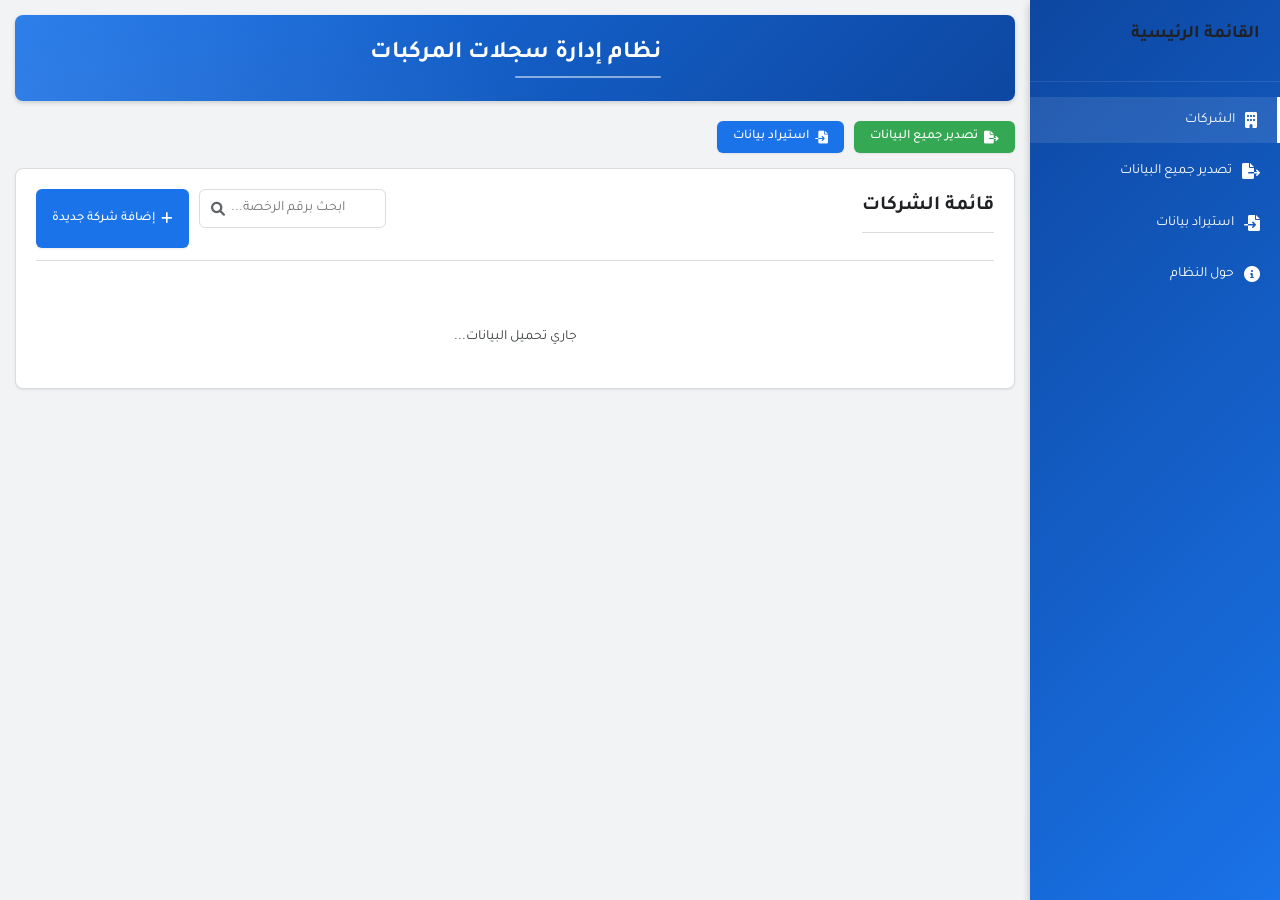
==== commit 96057961: "Update index.html" ====
--- a/index.html
+++ b/index.html
@@ -5,6 +5,7 @@
     <meta name="viewport" content="width=device-width, initial-scale=1.0">
     <title>نظام إدارة سجلات المركبات</title>
     <style>
+        /* جميع أنماط CSS الأصلية هنا */
         :root {
             --primary-color: #1a73e8;
             --primary-light: #4285f4;
@@ -636,6 +637,8 @@
 
         .modal-body {
             padding: 20px;
+            max-height: 70vh;
+            overflow-y: auto;
         }
 
         .modal-footer {
@@ -1236,582 +1239,997 @@
                 <div class="notes-container" id="vehicle-notes">
                     <!-- Notes will be loaded here -->
                 </div>
-                <div id="no-notes" class="no-data" style="display: none;">لا توجد ملاحظات مضافة</div>
-                
-                <form id="add-note-form">
-                    <div class="form-group">
-                        <label for="new-note-content">إضافة ملاحظة جديدة:</label>
-                        <textarea id="new-note-content" rows="3" placeholder="اكتب ملاحظة هنا..."></textarea>
-                    </div>
-                    <button type="submit" class="btn btn-primary">
+                <div class="form-group">
+                    <textarea id="new-note" class="form-control" placeholder="أضف ملاحظة جديدة..."></textarea>
+                    <button id="add-note-btn" class="btn btn-primary mt-2">
                         <i class="fas fa-plus"></i> إضافة ملاحظة
                     </button>
+                </div>
+            </div>
+        </div>
+
+        <!-- Add/Edit Vehicle Page -->
+        <div id="vehicle-form-page" style="display: none;">
+            <button id="back-from-form" class="btn btn-light mb-3">
+                <i class="fas fa-arrow-right"></i> العودة
+            </button>
+            <div class="card">
+                <div class="card-header">
+                    <h2 id="form-title">إضافة مركبة جديدة</h2>
+                </div>
+                
+                <form id="vehicle-form">
+                    <input type="hidden" id="vehicle-id">
+                    <input type="hidden" id="company-id">
+                    
+                    <div class="form-group">
+                        <label for="license-number">رقم الرخصة <span class="text-danger">*</span></label>
+                        <input type="text" id="license-number" required>
+                    </div>
+                    
+                    <div class="form-group">
+                        <label for="expiry-date">تاريخ انتهاء الرخصة (يوم/شهر/سنة) <span class="text-danger">*</span></label>
+                        <input type="text" id="expiry-date" placeholder="مثال: 01/12/2023" required>
+                    </div>
+                    
+                    <div class="form-group">
+                        <label for="calibration-date">تاريخ انتهاء العيار (يوم/شهر/سنة) (اختياري)</label>
+                        <input type="text" id="calibration-date" placeholder="مثال: 01/06/2023">
+                    </div>
+                    
+                    <div class="form-group">
+                        <label>صور الرخصة</label>
+                        <div id="dropzone" class="dropzone">
+                            <p><i class="fas fa-cloud-upload-alt" style="font-size: 24px; margin-bottom: 10px;"></i></p>
+                            <p>اسحب وأسقط الصور هنا أو انقر لاختيار الملفات</p>
+                            <input type="file" id="file-input" multiple accept="image/*" style="display: none;">
+                        </div>
+                        <div id="image-preview" class="image-preview">
+                            <!-- Preview images will be shown here -->
+                        </div>
+                    </div>
+                    
+                    <div class="form-group">
+                        <button type="submit" class="btn btn-primary btn-block">
+                            <i class="fas fa-save"></i> حفظ البيانات
+                        </button>
+                        <button type="button" id="cancel-form" class="btn btn-light btn-block">
+                            <i class="fas fa-times"></i> إلغاء
+                        </button>
+                    </div>
                 </form>
             </div>
         </div>
     </div>
 
-    <!-- Add/Edit Company Modal -->
-    <div id="company-modal" class="modal">
+    <!-- Add Company Modal -->
+    <div id="add-company-modal" class="modal">
         <div class="modal-content">
             <div class="modal-header">
-                <h3 id="company-modal-title">إضافة شركة جديدة</h3>
+                <h3>إضافة شركة جديدة</h3>
                 <span class="close">&times;</span>
             </div>
             <div class="modal-body">
-                <form id="company-form">
-                    <input type="hidden" id="company-id">
-                    <div class="form-group">
-                        <label for="company-name">اسم الشركة <span class="text-danger">*</span></label>
-                        <input type="text" id="company-name" required>
-                    </div>
-                    <div class="form-group">
-                        <label for="company-phone">رقم الهاتف <span class="text-danger">*</span></label>
-                        <input type="tel" id="company-phone" required pattern="[0-9+]{8,15}">
-                        <small style="color: var(--gray-color);">يجب أن يكون رقم الهاتف بين 8 و 15 رقمًا</small>
-                    </div>
-                    <div class="form-group">
-                        <label for="company-address">العنوان</label>
-                        <textarea id="company-address" rows="3"></textarea>
-                    </div>
-                </form>
+                <div class="form-group">
+                    <label for="company-name">اسم الشركة <span class="text-danger">*</span></label>
+                    <input type="text" id="company-name" required>
+                </div>
             </div>
             <div class="modal-footer">
-                <button type="button" class="btn btn-light" id="cancel-company">إلغاء</button>
-                <button type="button" class="btn btn-primary" id="save-company">حفظ</button>
+                <button id="save-company" class="btn btn-primary">
+                    <i class="fas fa-save"></i> حفظ
+                </button>
+                <button id="cancel-company" class="btn btn-light">
+                    <i class="fas fa-times"></i> إلغاء
+                </button>
             </div>
         </div>
     </div>
 
-    <!-- Add/Edit Vehicle Modal -->
-    <div id="vehicle-modal" class="modal">
+    <!-- Edit Company Modal -->
+    <div id="edit-company-modal" class="modal">
         <div class="modal-content">
             <div class="modal-header">
-                <h3 id="vehicle-modal-title">إضافة مركبة جديدة</h3>
+                <h3>تعديل اسم الشركة</h3>
                 <span class="close">&times;</span>
             </div>
             <div class="modal-body">
-                <form id="vehicle-form">
-                    <input type="hidden" id="vehicle-id">
-                    <input type="hidden" id="vehicle-company-id">
-                    <div class="form-group">
-                        <label for="vehicle-license">رقم الرخصة <span class="text-danger">*</span></label>
-                        <input type="text" id="vehicle-license" required>
-                    </div>
-                    <div class="form-group">
-                        <label for="vehicle-expiry">تاريخ انتهاء الرخصة <span class="text-danger">*</span></label>
-                        <input type="date" id="vehicle-expiry" required>
-                    </div>
-                    <div class="form-group">
-                        <label for="vehicle-calibration">تاريخ انتهاء العيار <span class="text-danger">*</span></label>
-                        <input type="date" id="vehicle-calibration" required>
-                    </div>
-                    <div class="form-group">
-                        <label for="vehicle-images-input">صور الرخصة (اختياري)</label>
-                        <div class="dropzone" id="vehicle-images-dropzone">
-                            <i class="fas fa-cloud-upload-alt" style="font-size: 24px; margin-bottom: 10px;"></i>
-                            <p>اسحب الصور هنا أو انقر للتحميل</p>
-                            <p style="font-size: 12px; color: var(--gray-color);">يمكنك تحميل أكثر من صورة</p>
-                        </div>
-                        <input type="file" id="vehicle-images-input" multiple accept="image/*" style="display: none;">
-                        <div class="image-preview" id="vehicle-images-preview"></div>
-                    </div>
-                </form>
+                <input type="hidden" id="edit-company-id">
+                <div class="form-group">
+                    <label for="edit-company-name">اسم الشركة <span class="text-danger">*</span></label>
+                    <input type="text" id="edit-company-name" required>
+                </div>
             </div>
             <div class="modal-footer">
-                <button type="button" class="btn btn-light" id="cancel-vehicle">إلغاء</button>
-                <button type="button" class="btn btn-primary" id="save-vehicle">حفظ</button>
+                <button id="update-company" class="btn btn-primary">
+                    <i class="fas fa-save"></i> تحديث
+                </button>
+                <button id="cancel-edit-company" class="btn btn-light">
+                    <i class="fas fa-times"></i> إلغاء
+                </button>
             </div>
         </div>
     </div>
 
-    <!-- Import Data Modal -->
+    <!-- Delete Confirmation Modal -->
+    <div id="delete-modal" class="modal">
+        <div class="modal-content">
+            <div class="modal-header">
+                <h3 id="delete-modal-title">تأكيد الحذف</h3>
+                <span class="close">&times;</span>
+            </div>
+            <div class="modal-body">
+                <p id="delete-modal-message">هل أنت متأكد أنك تريد حذف هذا العنصر؟</p>
+            </div>
+            <div class="modal-footer">
+                <button id="confirm-delete" class="btn btn-danger">
+                    <i class="fas fa-trash"></i> حذف
+                </button>
+                <button id="cancel-delete" class="btn btn-light">
+                    <i class="fas fa-times"></i> إلغاء
+                </button>
+            </div>
+        </div>
+    </div>
+
+    <!-- Export Modal -->
+    <div id="export-modal" class="modal">
+        <div class="modal-content">
+            <div class="modal-header">
+                <h3 id="export-modal-title">تصدير البيانات</h3>
+                <span class="close">&times;</span>
+            </div>
+            <div class="modal-body">
+                <div class="form-group">
+                    <label>اختر نوع التصدير:</label>
+                    <select id="export-type" class="form-control">
+                        <option value="all">جميع البيانات (الشركات والمركبات)</option>
+                        <option value="current-company">الشركة الحالية مع مركباتها</option>
+                    </select>
+                </div>
+                <div class="form-group">
+                    <button id="generate-export" class="btn btn-primary btn-block">
+                        <i class="fas fa-file-export"></i> توليد ملف التصدير
+                    </button>
+                </div>
+                <div id="export-result" style="display: none;">
+                    <div class="form-group">
+                        <label>تم توليد ملف التصدير بنجاح:</label>
+                        <textarea id="export-data" class="form-control" rows="6" readonly></textarea>
+                    </div>
+                    <div class="form-group">
+                        <button id="download-export" class="btn btn-success btn-block">
+                            <i class="fas fa-download"></i> تحميل الملف
+                            </button>
+                    </div>
+                </div>
+            </div>
+            <div class="modal-footer">
+                <button id="close-export" class="btn btn-light">
+                    <i class="fas fa-times"></i> إغلاق
+                </button>
+            </div>
+        </div>
+    </div>
+
+    <!-- Import Modal -->
     <div id="import-modal" class="modal">
         <div class="modal-content">
             <div class="modal-header">
-                <h3>استيراد بيانات</h3>
+                <h3 id="import-modal-title">استيراد البيانات</h3>
                 <span class="close">&times;</span>
             </div>
             <div class="modal-body">
-                <div class="alert alert-warning">
-                    <i class="fas fa-exclamation-triangle"></i> سيتم دمج البيانات المستوردة مع البيانات الحالية. إذا كانت هناك بيانات متطابقة، سيتم تحديثها.
+                <div class="form-group">
+                    <label>اختر ملف JSON للاستيراد:</label>
+                    <input type="file" id="import-file" class="form-control" accept=".json">
                 </div>
                 <div class="form-group">
-                    <label for="import-file">اختر ملف JSON للاستيراد</label>
-                    <input type="file" id="import-file" accept=".json">
+                    <label>خيارات الاستيراد:</label>
+                    <div class="form-check">
+                        <input type="checkbox" id="import-overwrite" class="form-check-input">
+                        <label for="import-overwrite" class="form-check-label">استبدال البيانات الموجودة</label>
+                    </div>
+                </div>
+                <div id="import-preview" style="display: none; margin-top: 15px;">
+                    <h4>معاينة البيانات:</h4>
+                    <div id="import-preview-content" class="card" style="max-height: 200px; overflow-y: auto;"></div>
                 </div>
             </div>
             <div class="modal-footer">
-                <button type="button" class="btn btn-light" id="cancel-import">إلغاء</button>
-                <button type="button" class="btn btn-primary" id="process-import">استيراد</button>
+                <button id="confirm-import" class="btn btn-primary" disabled>
+                    <i class="fas fa-file-import"></i> استيراد البيانات
+                </button>
+                <button id="cancel-import" class="btn btn-light">
+                    <i class="fas fa-times"></i> إلغاء
+                </button>
             </div>
         </div>
     </div>
 
-    <!-- Lightbox for Image Viewing -->
+    <!-- Image Lightbox -->
     <div id="lightbox" class="lightbox">
         <span class="lightbox-close">&times;</span>
         <div class="lightbox-nav">
-            <span class="lightbox-nav-btn" id="lightbox-prev"><i class="fas fa-chevron-right"></i></span>
-            <span class="lightbox-nav-btn" id="lightbox-next"><i class="fas fa-chevron-left"></i></span>
+            <span class="lightbox-nav-btn" id="prev-image">&#10094;</span>
+            <span class="lightbox-nav-btn" id="next-image">&#10095;</span>
         </div>
         <div class="lightbox-content">
-            <img id="lightbox-img" class="lightbox-img" src="" alt="">
+            <img id="lightbox-img" class="lightbox-img" src="">
         </div>
     </div>
 
     <script>
-        // IndexedDB Database Setup
-        const DB_NAME = 'VehicleManagementDB';
-        const DB_VERSION = 1;
-        let db = null;
-
-        // Object Store Names
-        const COMPANY_STORE = 'companies';
-        const VEHICLE_STORE = 'vehicles';
-        const IMAGE_STORE = 'images';
-        const NOTE_STORE = 'notes';
-
-        // Current State
-        let currentCompanyId = null;
-        let currentVehicleId = null;
-        let currentImages = [];
-        let allCompanies = [];
-        let allVehicles = [];
+        // Database variables
+        let db;
+        const DB_NAME = 'VehicleRecordsDB';
+        const DB_VERSION = 3; // Increased version for updates
+        
+        // Object store names
+        const STORES = {
+            COMPANIES: 'companies',
+            VEHICLES: 'vehicles',
+            NOTES: 'notes',
+            IMAGES: 'images'
+        };
 
         // DOM Elements
         const companiesPage = document.getElementById('companies-page');
         const companyPage = document.getElementById('company-page');
         const vehiclePage = document.getElementById('vehicle-page');
-        const companiesList = document.getElementById('companies-list');
-        const vehiclesList = document.getElementById('vehicles-list');
-        const vehiclesTableBody = document.getElementById('vehicles-table-body');
-        const companyNameTitle = document.getElementById('company-name-title');
-        const companyModal = document.getElementById('company-modal');
-        const vehicleModal = document.getElementById('vehicle-modal');
-        const importModal = document.getElementById('import-modal');
-        const lightbox = document.getElementById('lightbox');
-        const lightboxImg = document.getElementById('lightbox-img');
+        const vehicleFormPage = document.getElementById('vehicle-form-page');
         const alertMessage = document.getElementById('alert-message');
+        
+        // Sidebar elements
+        const sidebar = document.querySelector('.sidebar');
+        const sidebarToggle = document.querySelector('.sidebar-toggle');
+        const sidebarCompanies = document.getElementById('sidebar-companies');
+        const sidebarExportAll = document.getElementById('sidebar-export-all');
+        const sidebarImport = document.getElementById('sidebar-import');
+        
+        // Toast elements
         const toast = document.getElementById('toast');
         const toastMessage = document.getElementById('toast-message');
         const toastIcon = document.getElementById('toast-icon');
-
-        // Initialize the application
-        document.addEventListener('DOMContentLoaded', function() {
-            initializeDB();
+        
+        const companiesList = document.getElementById('companies-list');
+        const addCompanyBtn = document.getElementById('add-company-btn');
+        const backToCompaniesBtn = document.getElementById('back-to-companies');
+        const globalSearch = document.getElementById('global-search');
+        
+        // Export/Import elements
+        const exportAllBtn = document.getElementById('export-all-btn');
+        const exportCompanyBtn = document.getElementById('export-company-btn');
+        const importDataBtn = document.getElementById('import-data-btn');
+        const exportModal = document.getElementById('export-modal');
+        const importModal = document.getElementById('import-modal');
+        
+        const companyNameTitle = document.getElementById('company-name-title');
+        const addVehicleBtn = document.getElementById('add-vehicle-btn');
+        const backToCompanyBtn = document.getElementById('back-to-company');
+        const companyVehicleSearch = document.getElementById('company-vehicle-search');
+        const vehiclesTableBody = document.getElementById('vehicles-table-body');
+        const noVehicles = document.getElementById('no-vehicles');
+        
+        const vehicleLicenseNumber = document.getElementById('vehicle-license-number');
+        const vehicleExpiryDate = document.getElementById('vehicle-expiry-date');
+        const vehicleCalibrationDate = document.getElementById('vehicle-calibration-date');
+        const vehicleStatus = document.getElementById('vehicle-status');
+        const vehicleImages = document.getElementById('vehicle-images');
+        const noImages = document.getElementById('no-images');
+        const vehicleNotes = document.getElementById('vehicle-notes');
+        const newNote = document.getElementById('new-note');
+        const addNoteBtn = document.getElementById('add-note-btn');
+        const editVehicleBtn = document.getElementById('edit-vehicle-btn');
+        const deleteVehicleBtn = document.getElementById('delete-vehicle-btn');
+        
+        const backFromFormBtn = document.getElementById('back-from-form');
+        const formTitle = document.getElementById('form-title');
+        const vehicleForm = document.getElementById('vehicle-form');
+        const vehicleIdInput = document.getElementById('vehicle-id');
+        const companyIdInput = document.getElementById('company-id');
+        const licenseNumberInput = document.getElementById('license-number');
+        const expiryDateInput = document.getElementById('expiry-date');
+        const calibrationDateInput = document.getElementById('calibration-date');
+        const dropzone = document.getElementById('dropzone');
+        const fileInput = document.getElementById('file-input');
+        const imagePreview = document.getElementById('image-preview');
+        const cancelFormBtn = document.getElementById('cancel-form');
+        
+        const addCompanyModal = document.getElementById('add-company-modal');
+        const editCompanyModal = document.getElementById('edit-company-modal');
+        const deleteModal = document.getElementById('delete-modal');
+        const lightbox = document.getElementById('lightbox');
+        
+        const activeCount = document.getElementById('active-count');
+        const expiringCount = document.getElementById('expiring-count');
+        const expiredCount = document.getElementById('expired-count');
+        const activeStat = document.getElementById('active-stat');
+        const expiringStat = document.getElementById('expiring-stat');
+        const expiredStat = document.getElementById('expired-stat');
+        const filterButtons = document.querySelectorAll('.filter-btn');
+
+        // State variables
+        let currentCompanyId = null;
+        let currentVehicleId = null;
+        let selectedFiles = [];
+        let currentLightboxIndex = 0;
+        let currentFilter = 'all';
+        let currentSearchTerm = '';
+        let currentImages = [];
+        let allVehicles = [];
+        let existingImages = []; // To keep track of existing images during edit
+
+        // Initialize the app and database
+        function init() {
             setupEventListeners();
-        });
-
-        // Initialize IndexedDB
-        function initializeDB() {
+            openDatabase();
+        }
+
+        // Show toast notification
+        function showToast(message, type = 'info') {
+            // Set toast content and style
+            toastMessage.textContent = message;
+            toast.className = `toast toast-${type}`;
+            
+            // Set icon based on type
+            let iconClass;
+            switch(type) {
+                case 'success':
+                    iconClass = 'fa-check-circle';
+                    break;
+                case 'error':
+                    iconClass = 'fa-exclamation-circle';
+                    break;
+                case 'warning':
+                    iconClass = 'fa-exclamation-triangle';
+                    break;
+                default:
+                    iconClass = 'fa-info-circle';
+            }
+            
+            toastIcon.className = `fas ${iconClass}`;
+            
+            // Show toast
+            toast.classList.add('show');
+            
+            // Hide after 3 seconds
+            setTimeout(() => {
+                toast.classList.remove('show');
+            }, 3000);
+        }
+
+        // Show alert message
+        function showAlert(message, type = 'success') {
+            alertMessage.textContent = message;
+            alertMessage.className = `alert alert-${type}`;
+            alertMessage.style.display = 'block';
+            
+            setTimeout(() => {
+                alertMessage.style.display = 'none';
+            }, 5000);
+        }
+
+        // Toggle sidebar on mobile
+        function toggleSidebar() {
+            sidebar.classList.toggle('active');
+        }
+
+        // Open or create IndexedDB database
+        function openDatabase() {
             const request = indexedDB.open(DB_NAME, DB_VERSION);
-
+            
             request.onerror = function(event) {
-                console.error('فشل فتح قاعدة البيانات:', event.target.error);
-                showAlert('فشل فتح قاعدة البيانات. يرجى التأكد من دعم المتصفح لـ IndexedDB.', 'error');
+                console.error('فشل فتح قاعدة البيانات', event.target.error);
+                showToast('حدث خطأ في فتح قاعدة البيانات. يرجى تحديث الصفحة والمحاولة مرة أخرى.', 'error');
             };
-
+            
             request.onsuccess = function(event) {
                 db = event.target.result;
-                console.log('تم فتح قاعدة البيانات بنجاح');
-                loadCompanies();
+                renderCompanies();
+                loadAllVehicles();
             };
-
+            
             request.onupgradeneeded = function(event) {
                 const db = event.target.result;
-                
-                // إنشاء object stores إذا لم تكن موجودة
-                if (!db.objectStoreNames.contains(COMPANY_STORE)) {
-                    const companyStore = db.createObjectStore(COMPANY_STORE, { 
-                        keyPath: 'id', 
+                const oldVersion = event.oldVersion;
+                
+                // Create object stores only if they don't exist
+                if (!db.objectStoreNames.contains(STORES.COMPANIES)) {
+                    const companiesStore = db.createObjectStore(STORES.COMPANIES, { 
+                        keyPath: 'id',
                         autoIncrement: true 
                     });
-                    companyStore.createIndex('name', 'name', { unique: false });
+                    companiesStore.createIndex('name', 'name', { unique: true });
                 }
                 
-                if (!db.objectStoreNames.contains(VEHICLE_STORE)) {
-                    const vehicleStore = db.createObjectStore(VEHICLE_STORE, { 
-                        keyPath: 'id', 
+                if (!db.objectStoreNames.contains(STORES.VEHICLES)) {
+                    const vehiclesStore = db.createObjectStore(STORES.VEHICLES, { 
+                        keyPath: 'id',
                         autoIncrement: true 
                     });
-                    vehicleStore.createIndex('companyId', 'companyId', { unique: false });
-                    vehicleStore.createIndex('licenseNumber', 'licenseNumber', { unique: false });
+                    vehiclesStore.createIndex('companyId', 'companyId', { unique: false });
+                    vehiclesStore.createIndex('licenseNumber', 'licenseNumber', { unique: false });
                 }
                 
-                if (!db.objectStoreNames.contains(IMAGE_STORE)) {
-                    const imageStore = db.createObjectStore(IMAGE_STORE, { 
-                        keyPath: 'id', 
+                if (!db.objectStoreNames.contains(STORES.NOTES)) {
+                    const notesStore = db.createObjectStore(STORES.NOTES, { 
+                        keyPath: 'id',
                         autoIncrement: true 
                     });
-                    imageStore.createIndex('vehicleId', 'vehicleId', { unique: false });
+                    notesStore.createIndex('vehicleId', 'vehicleId', { unique: false });
+                    notesStore.createIndex('createdAt', 'createdAt', { unique: false });
                 }
                 
-                if (!db.objectStoreNames.contains(NOTE_STORE)) {
-                    const noteStore = db.createObjectStore(NOTE_STORE, { 
-                        keyPath: 'id', 
+                if (!db.objectStoreNames.contains(STORES.IMAGES)) {
+                    const imagesStore = db.createObjectStore(STORES.IMAGES, { 
+                        keyPath: 'id',
                         autoIncrement: true 
                     });
-                    noteStore.createIndex('vehicleId', 'vehicleId', { unique: false });
+                    imagesStore.createIndex('vehicleId', 'vehicleId', { unique: false });
+                }
+                
+                // Handle database upgrades without losing data
+                if (oldVersion > 0) {
+                    console.log('Upgrading database from version', oldVersion, 'to', DB_VERSION);
+                    // Here you can add migration logic if needed
                 }
             };
         }
 
-        // Setup event listeners
+        // Load all vehicles for global search
+        function loadAllVehicles() {
+            getAllVehicles().then(vehicles => {
+                allVehicles = vehicles;
+            }).catch(error => {
+                console.error('Error loading all vehicles:', error);
+            });
+        }
+
+        // Set up event listeners
         function setupEventListeners() {
+            // Sidebar toggle
+            sidebarToggle.addEventListener('click', toggleSidebar);
+            sidebarCompanies.addEventListener('click', (e) => {
+                e.preventDefault();
+                showCompaniesPage();
+                toggleSidebar();
+            });
+            sidebarExportAll.addEventListener('click', (e) => {
+                e.preventDefault();
+                showExportModal('all');
+                toggleSidebar();
+            });
+            sidebarImport.addEventListener('click', (e) => {
+                e.preventDefault();
+                showImportModal();
+                toggleSidebar();
+            });
+            
             // Navigation
-            document.getElementById('add-company-btn').addEventListener('click', showAddCompanyModal);
-            document.getElementById('back-to-companies').addEventListener('click', showCompaniesPage);
-            document.getElementById('add-vehicle-btn').addEventListener('click', showAddVehicleModal);
-            document.getElementById('back-to-company').addEventListener('click', showCompanyPage);
-            document.getElementById('edit-vehicle-btn').addEventListener('click', showEditVehicleModal);
-            document.getElementById('delete-vehicle-btn').addEventListener('click', deleteVehicle);
-            
-            // Modals
-            document.querySelectorAll('.close').forEach(closeBtn => {
-                closeBtn.addEventListener('click', function() {
-                    this.closest('.modal').style.display = 'none';
+            addCompanyBtn.addEventListener('click', showAddCompanyModal);
+            backToCompaniesBtn.addEventListener('click', showCompaniesPage);
+            backToCompanyBtn.addEventListener('click', () => {
+                if (currentCompanyId) {
+                    showCompanyPage(currentCompanyId);
+                } else {
+                    showCompaniesPage();
+                }
+            });
+            backFromFormBtn.addEventListener('click', () => {
+                if (currentVehicleId) {
+                    showVehiclePage(currentVehicleId);
+                } else if (currentCompanyId) {
+                    showCompanyPage(currentCompanyId);
+                } else {
+                    showCompaniesPage();
+                }
+            });
+            cancelFormBtn.addEventListener('click', () => {
+                if (currentVehicleId) {
+                    showVehiclePage(currentVehicleId);
+                } else if (currentCompanyId) {
+                    showCompanyPage(currentCompanyId);
+                } else {
+                    showCompaniesPage();
+                }
+            });
+            
+            // Export/Import buttons
+            exportAllBtn.addEventListener('click', () => showExportModal('all'));
+            exportCompanyBtn.addEventListener('click', () => showExportModal('current-company'));
+            importDataBtn.addEventListener('click', showImportModal);
+            
+            // Global search
+            globalSearch.addEventListener('input', (e) => {
+                const searchTerm = e.target.value.trim().toLowerCase();
+                if (searchTerm.length > 2) {
+                    searchVehicleGlobally(searchTerm);
+                }
+            });
+            
+            // Company vehicle search
+            companyVehicleSearch.addEventListener('input', (e) => {
+                currentSearchTerm = e.target.value.trim().toLowerCase();
+                renderCompanyVehicles(currentCompanyId);
+            });
+            
+            // Company modals
+            document.querySelector('#add-company-modal .close').addEventListener('click', () => {
+                addCompanyModal.style.display = 'none';
+            });
+            document.querySelector('#edit-company-modal .close').addEventListener('click', () => {
+                editCompanyModal.style.display = 'none';
+            });
+            document.querySelector('#delete-modal .close').addEventListener('click', () => {
+                deleteModal.style.display = 'none';
+            });
+            document.querySelector('#export-modal .close').addEventListener('click', () => {
+                exportModal.style.display = 'none';
+            });
+            document.querySelector('#import-modal .close').addEventListener('click', () => {
+                importModal.style.display = 'none';
+            });
+            document.querySelector('#lightbox .lightbox-close').addEventListener('click', () => {
+                lightbox.style.display = 'none';
+            });
+            
+            document.getElementById('save-company').addEventListener('click', saveCompany);
+            document.getElementById('cancel-company').addEventListener('click', () => {
+                addCompanyModal.style.display = 'none';
+            });
+            document.getElementById('update-company').addEventListener('click', updateCompany);
+            document.getElementById('cancel-edit-company').addEventListener('click', () => {
+                editCompanyModal.style.display = 'none';
+            });
+            document.getElementById('confirm-delete').addEventListener('click', confirmDelete);
+            document.getElementById('cancel-delete').addEventListener('click', () => {
+                deleteModal.style.display = 'none';
+            });
+            document.getElementById('close-export').addEventListener('click', () => {
+                exportModal.style.display = 'none';
+            });
+            document.getElementById('cancel-import').addEventListener('click', () => {
+                importModal.style.display = 'none';
+            });
+            
+            // Export/Import functions
+            document.getElementById('generate-export').addEventListener('click', generateExport);
+            document.getElementById('download-export').addEventListener('click', downloadExport);
+            document.getElementById('import-file').addEventListener('change', handleImportFile);
+            document.getElementById('confirm-import').addEventListener('click', confirmImport);
+            
+            // Vehicle form
+            addVehicleBtn.addEventListener('click', () => {
+                showVehicleFormPage(null, currentCompanyId);
+            });
+            vehicleForm.addEventListener('submit', handleVehicleFormSubmit);
+            editVehicleBtn.addEventListener('click', () => {
+                showVehicleFormPage(currentVehicleId, currentCompanyId);
+            });
+            deleteVehicleBtn.addEventListener('click', () => {
+                showDeleteModal('vehicle', currentVehicleId, 'هل أنت متأكد أنك تريد حذف هذه المركبة؟ سيتم حذف جميع الصور والملاحظات المرتبطة بها.');
+            });
+            
+            // Notes
+            addNoteBtn.addEventListener('click', addNote);
+            
+            // Image handling
+            dropzone.addEventListener('click', () => fileInput.click());
+            dropzone.addEventListener('dragover', (e) => {
+                e.preventDefault();
+                dropzone.classList.add('active');
+            });
+            dropzone.addEventListener('dragleave', () => {
+                dropzone.classList.remove('active');
+            });
+            dropzone.addEventListener('drop', (e) => {
+                e.preventDefault();
+                dropzone.classList.remove('active');
+                if (e.dataTransfer.files.length > 0) {
+                    handleFiles(e.dataTransfer.files);
+                }
+            });
+            fileInput.addEventListener('change', () => {
+                if (fileInput.files.length > 0) {
+                    handleFiles(fileInput.files);
+                }
+            });
+            
+            // Lightbox navigation
+            document.getElementById('prev-image').addEventListener('click', showPrevImage);
+            document.getElementById('next-image').addEventListener('click', showNextImage);
+            
+            // Search and filter
+            filterButtons.forEach(btn => {
+                btn.addEventListener('click', () => {
+                    filterButtons.forEach(b => b.classList.remove('active'));
+                    btn.classList.add('active');
+                    currentFilter = btn.dataset.filter;
+                    renderCompanyVehicles(currentCompanyId);
                 });
             });
             
-            document.getElementById('cancel-company').addEventListener('click', function() {
-                companyModal.style.display = 'none';
-            });
-            
-            document.getElementById('save-company').addEventListener('click', saveCompany);
-            
-            document.getElementById('cancel-vehicle').addEventListener('click', function() {
-                vehicleModal.style.display = 'none';
-            });
-            
-            document.getElementById('save-vehicle').addEventListener('click', saveVehicle);
-            
-            document.getElementById('cancel-import').addEventListener('click', function() {
-                importModal.style.display = 'none';
-            });
-            
-            document.getElementById('process-import').addEventListener('click', importData);
-            
-            // Forms
-            document.getElementById('company-form').addEventListener('submit', function(e) {
-                e.preventDefault();
-                saveCompany();
-            });
-            
-            document.getElementById('vehicle-form').addEventListener('submit', function(e) {
-                e.preventDefault();
-                saveVehicle();
-            });
-            
-            document.getElementById('add-note-form').addEventListener('submit', addNote);
-            
-            // Search
-            document.getElementById('global-search').addEventListener('input', filterCompanies);
-            document.getElementById('company-vehicle-search').addEventListener('input', filterVehicles);
-            
-            // Filter buttons
-            document.querySelectorAll('.filter-btn').forEach(btn => {
-                btn.addEventListener('click', function() {
-                    document.querySelectorAll('.filter-btn').forEach(b => b.classList.remove('active'));
-                    this.classList.add('active');
-                    filterVehiclesByStatus(this.dataset.filter);
+            // Stats cards as filters
+            activeStat.addEventListener('click', () => {
+                filterButtons.forEach(b => b.classList.remove('active'));
+                document.querySelector('.filter-btn[data-filter="active"]').classList.add('active');
+                currentFilter = 'active';
+                renderCompanyVehicles(currentCompanyId);
+            });
+            
+            expiringStat.addEventListener('click', () => {
+                filterButtons.forEach(b => b.classList.remove('active'));
+                document.querySelector('.filter-btn[data-filter="expiring"]').classList.add('active');
+                currentFilter = 'expiring';
+                renderCompanyVehicles(currentCompanyId);
+            });
+            
+            expiredStat.addEventListener('click', () => {
+                filterButtons.forEach(b => b.classList.remove('active'));
+                document.querySelector('.filter-btn[data-filter="expired"]').classList.add('active');
+                currentFilter = 'expired';
+                renderCompanyVehicles(currentCompanyId);
+            });
+        }
+
+        // Show export modal
+        function showExportModal(type) {
+            document.getElementById('export-type').value = type;
+            document.getElementById('export-result').style.display = 'none';
+            exportModal.style.display = 'block';
+        }
+
+        // Generate export data
+        function generateExport() {
+            const exportType = document.getElementById('export-type').value;
+            const generateBtn = document.getElementById('generate-export');
+            const originalText = generateBtn.innerHTML;
+            
+            generateBtn.innerHTML = '<div class="spinner"></div> جاري التصدير...';
+            generateBtn.disabled = true;
+            
+            if (exportType === 'all') {
+                exportAllData().then(data => {
+                    const exportData = document.getElementById('export-data');
+                    exportData.value = JSON.stringify(data, null, 2);
+                    document.getElementById('export-result').style.display = 'block';
+                    generateBtn.innerHTML = originalText;
+                    generateBtn.disabled = false;
+                }).catch(error => {
+                    console.error('Error exporting all data:', error);
+                    showToast('حدث خطأ أثناء تصدير البيانات', 'error');
+                    generateBtn.innerHTML = originalText;
+                    generateBtn.disabled = false;
                 });
-            });
-            
-            // Image handling
-            document.getElementById('vehicle-images-dropzone').addEventListener('click', function() {
-                document.getElementById('vehicle-images-input').click();
-            });
-            
-            document.getElementById('vehicle-images-input').addEventListener('change', handleImageUpload);
-            
-            // Lightbox
-            document.querySelector('.lightbox-close').addEventListener('click', function() {
-                lightbox.style.display = 'none';
-            });
-            
-            document.getElementById('lightbox-prev').addEventListener('click', showPrevImage);
-            document.getElementById('lightbox-next').addEventListener('click', showNextImage);
-            
-            // Import/Export
-            document.getElementById('export-all-btn').addEventListener('click', exportAllData);
-            document.getElementById('import-data-btn').addEventListener('click', showImportModal);
-            document.getElementById('export-company-btn').addEventListener('click', exportCompanyData);
-            
-            // Sidebar
-            document.querySelector('.sidebar-toggle').addEventListener('click', toggleSidebar);
-            document.getElementById('sidebar-companies').addEventListener('click', showCompaniesPage);
-            document.getElementById('sidebar-export-all').addEventListener('click', exportAllData);
-            document.getElementById('sidebar-import').addEventListener('click', showImportModal);
-            
-            // Close modals when clicking outside
-            window.addEventListener('click', function(event) {
-                if (event.target.classList.contains('modal')) {
-                    event.target.style.display = 'none';
+            } else if (exportType === 'current-company' && currentCompanyId) {
+                exportCompanyData(currentCompanyId).then(data => {
+                    const exportData = document.getElementById('export-data');
+                    exportData.value = JSON.stringify(data, null, 2);
+                    document.getElementById('export-result').style.display = 'block';
+                    generateBtn.innerHTML = originalText;
+                    generateBtn.disabled = false;
+                }).catch(error => {
+                    console.error('Error exporting company data:', error);
+                    showToast('حدث خطأ أثناء تصدير بيانات الشركة', 'error');
+                    generateBtn.innerHTML = originalText;
+                    generateBtn.disabled = false;
+                });
+            } else {
+                showToast('الرجاء تحديد شركة أولاً', 'error');
+                generateBtn.innerHTML = originalText;
+                generateBtn.disabled = false;
+            }
+        }
+
+        // Download export file
+        function downloadExport() {
+            const data = document.getElementById('export-data').value;
+            const blob = new Blob([data], { type: 'application/json' });
+            const url = URL.createObjectURL(blob);
+            const a = document.createElement('a');
+            a.href = url;
+            
+            let filename = 'vehicle-records-export';
+            if (document.getElementById('export-type').value === 'current-company' && currentCompanyId) {
+                filename = `company-${currentCompanyId}-export`;
+            }
+            
+            a.download = `${filename}-${new Date().toISOString().split('T')[0]}.json`;
+            document.body.appendChild(a);
+            a.click();
+            document.body.removeChild(a);
+            URL.revokeObjectURL(url);
+            
+            showToast('تم تنزيل ملف التصدير بنجاح', 'success');
+        }
+
+        // Show import modal
+        function showImportModal() {
+            document.getElementById('import-file').value = '';
+            document.getElementById('import-overwrite').checked = false;
+            document.getElementById('import-preview').style.display = 'none';
+            document.getElementById('confirm-import').disabled = true;
+            importModal.style.display = 'block';
+        }
+
+        // Handle import file selection
+        function handleImportFile(e) {
+            const file = e.target.files[0];
+            if (!file) return;
+            
+            const reader = new FileReader();
+            reader.onload = function(event) {
+                try {
+                    const data = JSON.parse(event.target.result);
+                    document.getElementById('import-preview-content').innerHTML = `
+                        <p><strong>الشركات:</strong> ${data.companies ? data.companies.length : 0}</p>
+                        <p><strong>المركبات:</strong> ${data.vehicles ? data.vehicles.length : 0}</p>
+                        <p><strong>الملاحظات:</strong> ${data.notes ? data.notes.length : 0}</p>
+                        <p><strong>الصور:</strong> ${data.images ? data.images.length : 0}</p>
+                    `;
+                    document.getElementById('import-preview').style.display = 'block';
+                    document.getElementById('confirm-import').disabled = false;
+                } catch (error) {
+                    console.error('Error parsing JSON:', error);
+                    showToast('ملف غير صالح. الرجاء اختيار ملف JSON صحيح.', 'error');
+                    document.getElementById('import-preview').style.display = 'none';
+                    document.getElementById('confirm-import').disabled = true;
                 }
-            });
-        }
-
-        // Load all companies
-        function loadCompanies() {
-            const transaction = db.transaction([COMPANY_STORE], 'readonly');
-            const store = transaction.objectStore(COMPANY_STORE);
-            const request = store.getAll();
-            
-            request.onsuccess = function(event) {
-                allCompanies = event.target.result;
-                displayCompanies(allCompanies);
             };
-            
-            request.onerror = function(event) {
-                console.error('فشل تحميل الشركات:', event.target.error);
-                showAlert('فشل تحميل قائمة الشركات.', 'error');
+            reader.readAsText(file);
+        }
+
+        // Confirm import
+        function confirmImport() {
+            const file = document.getElementById('import-file').files[0];
+            const overwrite = document.getElementById('import-overwrite').checked;
+            const confirmBtn = document.getElementById('confirm-import');
+            const originalText = confirmBtn.innerHTML;
+            
+            confirmBtn.innerHTML = '<div class="spinner"></div> جاري الاستيراد...';
+            confirmBtn.disabled = true;
+            
+            const reader = new FileReader();
+            reader.onload = function(event) {
+                try {
+                    const data = JSON.parse(event.target.result);
+                    importData(data, overwrite).then(() => {
+                        showToast('تم استيراد البيانات بنجاح', 'success');
+                        renderCompanies();
+                        if (currentCompanyId) {
+                            renderCompanyVehicles(currentCompanyId);
+                        }
+                        importModal.style.display = 'none';
+                        confirmBtn.innerHTML = originalText;
+                        confirmBtn.disabled = false;
+                    }).catch(error => {
+                        console.error('Error importing data:', error);
+                        showToast('حدث خطأ أثناء استيراد البيانات', 'error');
+                        confirmBtn.innerHTML = originalText;
+                        confirmBtn.disabled = false;
+                    });
+                } catch (error) {
+                    console.error('Error parsing JSON:', error);
+                    showToast('ملف غير صالح. الرجاء اختيار ملف JSON صحيح.', 'error');
+                    confirmBtn.innerHTML = originalText;
+                    confirmBtn.disabled = false;
+                }
             };
-        }
-
-        // Display companies in the list
-        function displayCompanies(companies) {
-            if (companies.length === 0) {
-                companiesList.innerHTML = `
-                    <div class="no-data">
-                        <i class="fas fa-building" style="font-size: 48px; margin-bottom: 15px;"></i>
-                        <p>لا توجد شركات مسجلة</p>
-                        <button id="add-first-company" class="btn btn-primary">
-                            <i class="fas fa-plus"></i> إضافة شركة أولى
-                        </button>
-                    </div>
-                `;
-                document.getElementById('add-first-company').addEventListener('click', showAddCompanyModal);
-                return;
-            }
-            
-            let html = '';
-            companies.forEach((company, index) => {
-                html += `
-                    <div class="company-card" data-id="${company.id}">
-                        <div class="company-info">
-                            <div class="company-name">${company.name}</div>
-                            <div class="company-details">
-                                <span><i class="fas fa-phone"></i> ${company.phone || 'لا يوجد'}</span>
-                            </div>
-                        </div>
+            reader.readAsText(file);
+        }
+
+        // Export all data
+        function exportAllData() {
+            return new Promise((resolve, reject) => {
+                Promise.all([
+                    getAllCompanies(),
+                    getAllVehicles(),
+                    getAllNotes(),
+                    getAllImages()
+                ]).then(([companies, vehicles, notes, images]) => {
+                    resolve({
+                        companies,
+                        vehicles,
+                        notes,
+                        images
+                    });
+                }).catch(error => {
+                    reject(error);
+                });
+            });
+        }
+
+        // Export company data
+        function exportCompanyData(companyId) {
+            return new Promise((resolve, reject) {
+                Promise.all([
+                    getCompany(companyId),
+                    getVehiclesByCompany(companyId)
+                ]).then(([company, vehicles]) => {
+                    if (!company) {
+                        reject(new Error('Company not found'));
+                        return;
+                    }
+                    
+                    const vehicleIds = vehicles.map(v => v.id);
+                    
+                    Promise.all([
+                        getNotesForVehicles(vehicleIds),
+                        getImagesForVehicles(vehicleIds)
+                    ]).then(([notes, images]) => {
+                        resolve({
+                            company,
+                            vehicles,
+                            notes,
+                            images
+                        });
+                    }).catch(error => {
+                        reject(error);
+                    });
+                }).catch(error => {
+                    reject(error);
+                });
+            });
+        }
+
+        // Import data
+        function importData(data, overwrite = false) {
+            return new Promise((resolve, reject) => {
+                const transaction = db.transaction([
+                    STORES.COMPANIES, 
+                    STORES.VEHICLES, 
+                    STORES.NOTES, 
+                    STORES.IMAGES
+                ], 'readwrite');
+                
+                const companiesStore = transaction.objectStore(STORES.COMPANIES);
+                const vehiclesStore = transaction.objectStore(STORES.VEHICLES);
+                const notesStore = transaction.objectStore(STORES.NOTES);
+                const imagesStore = transaction.objectStore(STORES.IMAGES);
+                
+                // Clear existing data if overwrite is true
+                if (overwrite) {
+                    companiesStore.clear();
+                    vehiclesStore.clear();
+                    notesStore.clear();
+                    imagesStore.clear();
+                }
+                
+                // Import companies
+                if (data.companies && data.companies.length > 0) {
+                    data.companies.forEach(company => {
+                        companiesStore.put(company);
+                    });
+                }
+                
+                // Import vehicles
+                if (data.vehicles && data.vehicles.length > 0) {
+                    data.vehicles.forEach(vehicle => {
+                        vehiclesStore.put(vehicle);
+                    });
+                }
+                
+                // Import notes
+                if (data.notes && data.notes.length > 0) {
+                    data.notes.forEach(note => {
+                        notesStore.put(note);
+                    });
+                }
+                
+                // Import images
+                if (data.images && data.images.length > 0) {
+                    data.images.forEach(image => {
+                        imagesStore.put(image);
+                    });
+                }
+                
+                transaction.oncomplete = () => {
+                    resolve();
+                };
+                
+                transaction.onerror = (event) => {
+                    reject(event.target.error);
+                };
+            });
+        }
+
+        // Search vehicle globally
+        function searchVehicleGlobally(searchTerm) {
+            const matchedVehicles = allVehicles.filter(v => 
+                v.licenseNumber.toLowerCase().includes(searchTerm)
+            );
+            
+            if (matchedVehicles.length > 0) {
+                // Get the first matching vehicle
+                const vehicle = matchedVehicles[0];
+                
+                // Get the company for this vehicle
+                getCompany(vehicle.companyId).then(company => {
+                    if (company) {
+                        // Show the company page
+                        showCompanyPage(vehicle.companyId);
+                        
+                        // After a short delay, highlight the vehicle in the table
+                        setTimeout(() => {
+                            highlightVehicleInTable(vehicle.id);
+                        }, 300);
+                        
+                        showToast(`تم العثور على ${matchedVehicles.length} نتيجة`, 'success');
+                    }
+                }).catch(error => {
+                    console.error('Error getting company:', error);
+                    showToast('حدث خطأ أثناء البحث', 'error');
+                });
+            } else {
+                showToast('لا توجد نتائج مطابقة للبحث', 'warning');
+            }
+        }
+
+        // Highlight vehicle in table
+        function highlightVehicleInTable(vehicleId) {
+            // Remove any existing highlights
+            document.querySelectorAll('#vehicles-table-body tr').forEach(row => {
+                row.classList.remove('highlight');
+            });
+            
+            // Find and highlight the matching row
+            const row = document.querySelector(`#vehicles-table-body tr[data-vehicle-id="${vehicleId}"]`);
+            if (row) {
+                row.classList.add('highlight');
+                
+                // Scroll to the row
+                row.scrollIntoView({
+                    behavior: 'smooth',
+                    block: 'center'
+                });
+            }
+        }
+
+        // Render companies list
+        function renderCompanies() {
+            getAllCompanies().then(companies => {
+                companiesList.innerHTML = '';
+                
+                if (companies.length === 0) {
+                    companiesList.innerHTML = '<div class="no-data">لا توجد شركات مسجلة</div>';
+                    return;
+                }
+                
+                companies.sort((a, b) => a.name.localeCompare(b.name)).forEach(company => {
+                    const companyCard = document.createElement('div');
+                    companyCard.className = 'company-card';
+                    companyCard.innerHTML = `
+                        <div class="company-name">${company.name}</div>
                         <div class="company-actions">
                             <button class="btn btn-primary btn-sm view-company" data-id="${company.id}">
                                 <i class="fas fa-eye"></i> عرض
                             </button>
-                            <button class="btn btn-warning btn-sm edit-company" data-id="${company.id}">
+                            <button class="btn btn-primary btn-sm edit-company" data-id="${company.id}">
                                 <i class="fas fa-edit"></i> تعديل
                             </button>
                             <button class="btn btn-danger btn-sm delete-company" data-id="${company.id}">
                                 <i class="fas fa-trash"></i> حذف
                             </button>
                         </div>
-                    </div>
-                `;
-            });
-            
-            companiesList.innerHTML = html;
-            
-            // Add event listeners to company buttons
-            document.querySelectorAll('.view-company').forEach(btn => {
-                btn.addEventListener('click', function() {
-                    const companyId = parseInt(this.dataset.id);
-                    showCompanyPage(companyId);
+                    `;
+                    companiesList.appendChild(companyCard);
                 });
-            });
-            
-            document.querySelectorAll('.edit-company').forEach(btn => {
-                btn.addEventListener('click', function() {
-                    const companyId = parseInt(this.dataset.id);
-                    showEditCompanyModal(companyId);
+                
+                // Add event listeners to company buttons
+                document.querySelectorAll('.view-company').forEach(btn => {
+                    btn.addEventListener('click', () => showCompanyPage(btn.dataset.id));
                 });
-            });
-            
-            document.querySelectorAll('.delete-company').forEach(btn => {
-                btn.addEventListener('click', function() {
-                    const companyId = parseInt(this.dataset.id);
-                    deleteCompany(companyId);
+                document.querySelectorAll('.edit-company').forEach(btn => {
+                    btn.addEventListener('click', () => showEditCompanyModal(btn.dataset.id));
                 });
-            });
-        }
-
-        // Filter companies based on search input
-        function filterCompanies() {
-            const searchTerm = document.getElementById('global-search').value.toLowerCase();
-            
-            if (!searchTerm) {
-                displayCompanies(allCompanies);
-                return;
-            }
-            
-            const filteredCompanies = allCompanies.filter(company => {
-                // Check if any vehicle in this company matches the search term
-                return hasMatchingVehicle(company.id, searchTerm);
-            });
-            
-            displayCompanies(filteredCompanies);
-        }
-
-        // Check if a company has vehicles matching the search term
-        function hasMatchingVehicle(companyId, searchTerm) {
-            const transaction = db.transaction([VEHICLE_STORE], 'readonly');
-            const store = transaction.objectStore(VEHICLE_STORE);
-            const index = store.index('companyId');
-            const request = index.getAll(companyId);
-            
-            return new Promise((resolve) => {
-                request.onsuccess = function(event) {
-                    const vehicles = event.target.result;
-                    const hasMatch = vehicles.some(vehicle => 
-                        vehicle.licenseNumber && vehicle.licenseNumber.toLowerCase().includes(searchTerm)
-                    );
-                    resolve(hasMatch);
-                };
-                
-                request.onerror = function() {
-                    resolve(false);
-                };
-            });
-        }
-
-        // Show add company modal
-        function showAddCompanyModal() {
-            document.getElementById('company-modal-title').textContent = 'إضافة شركة جديدة';
-            document.getElementById('company-id').value = '';
-            document.getElementById('company-name').value = '';
-            document.getElementById('company-phone').value = '';
-            document.getElementById('company-address').value = '';
-            companyModal.style.display = 'block';
-        }
-
-        // Show edit company modal
-        function showEditCompanyModal(companyId) {
-            const transaction = db.transaction([COMPANY_STORE], 'readonly');
-            const store = transaction.objectStore(COMPANY_STORE);
-            const request = store.get(companyId);
-            
-            request.onsuccess = function(event) {
-                const company = event.target.result;
-                if (company) {
-                    document.getElementById('company-modal-title').textContent = 'تعديل شركة';
-                    document.getElementById('company-id').value = company.id;
-                    document.getElementById('company-name').value = company.name;
-                    document.getElementById('company-phone').value = company.phone || '';
-                    document.getElementById('company-address').value = company.address || '';
-                    companyModal.style.display = 'block';
-                }
-            };
-        }
-
-        // Save company (add or update)
-        function saveCompany() {
-            const companyId = document.getElementById('company-id').value;
-            const name = document.getElementById('company-name').value;
-            const phone = document.getElementById('company-phone').value;
-            const address = document.getElementById('company-address').value;
-            
-            // Validate inputs
-            if (!name.trim()) {
-                showAlert('يرجى إدخال اسم الشركة.', 'error');
-                return;
-            }
-            
-            if (!phone.trim()) {
-                showAlert('يرجى إدخال رقم الهاتف.', 'error');
-                return;
-            }
-            
-            // Validate phone number format
-            const phoneRegex = /^[0-9+]{8,15}$/;
-            if (!phoneRegex.test(phone)) {
-                showAlert('يرجى إدخال رقم هاتف صحيح (8-15 رقمًا، يمكن أن يحتوي على +).', 'error');
-                return;
-            }
-            
-            const company = {
-                name: name.trim(),
-                phone: phone.trim(),
-                address: address.trim()
-            };
-            
-            if (companyId) {
-                company.id = parseInt(companyId);
-            }
-            
-            const transaction = db.transaction([COMPANY_STORE], 'readwrite');
-            const store = transaction.objectStore(COMPANY_STORE);
-            
-            const request = companyId ? store.put(company) : store.add(company);
-            
-            request.onsuccess = function() {
-                companyModal.style.display = 'none';
-                loadCompanies();
-                showToast(companyId ? 'تم تحديث الشركة بنجاح.' : 'تم إضافة الشركة بنجاح.', 'success');
-            };
-            
-            request.onerror = function(event) {
-                console.error('فشل حفظ الشركة:', event.target.error);
-                showAlert('فشل حفظ الشركة.', 'error');
-            };
-        }
-
-        // Delete company
-        function deleteCompany(companyId) {
-            if (!confirm('هل أنت متأكد من حذف هذه الشركة؟ سيتم حذف جميع المركبات والصور والملاحظات المرتبطة بها.')) {
-                return;
-            }
-            
-            const transaction = db.transaction([COMPANY_STORE, VEHICLE_STORE, IMAGE_STORE, NOTE_STORE], 'readwrite');
-            
-            // Delete company
-            const companyStore = transaction.objectStore(COMPANY_STORE);
-            companyStore.delete(companyId);
-            
-            // Delete all vehicles for this company
-            const vehicleStore = transaction.objectStore(VEHICLE_STORE);
-            const vehicleIndex = vehicleStore.index('companyId');
-            const vehicleRequest = vehicleIndex.getAllKeys(companyId);
-            
-            vehicleRequest.onsuccess = function(event) {
-                const vehicleKeys = event.target.result;
-                vehicleKeys.forEach(key => {
-                    vehicleStore.delete(key);
-                    
-                    // Delete all images for this vehicle
-                    const imageStore = transaction.objectStore(IMAGE_STORE);
-                    const imageIndex = imageStore.index('vehicleId');
-                    const imageRequest = imageIndex.getAllKeys(key);
-                    
-                    imageRequest.onsuccess = function(e) {
-                        const imageKeys = e.target.result;
-                        imageKeys.forEach(imageKey => {
-                            imageStore.delete(imageKey);
-                        });
-                    };
-                    
-                    // Delete all notes for this vehicle
-                    const noteStore = transaction.objectStore(NOTE_STORE);
-                    const noteIndex = noteStore.index('vehicleId');
-                    const noteRequest = noteIndex.getAllKeys(key);
-                    
-                    noteRequest.onsuccess = function(e) {
-                        const noteKeys = e.target.result;
-                        noteKeys.forEach(noteKey => {
-                            noteStore.delete(noteKey);
-                        });
-                    };
+                document.querySelectorAll('.delete-company').forEach(btn => {
+                    btn.addEventListener('click', () => showDeleteModal('company', btn.dataset.id, 'هل أنت متأكد أنك تريد حذف هذه الشركة وجميع مركباتها؟ سيتم حذف جميع البيانات المرتبطة بهذه الشركة.'));
                 });
-            };
-            
-            transaction.oncomplete = function() {
-                loadCompanies();
-                showToast('تم حذف الشركة وجميع بياناتها المرتبطة.', 'success');
-            };
-            
-            transaction.onerror = function(event) {
-                console.error('فشل حذف الشركة:', event.target.error);
-                showAlert('فشل حذف الشركة.', 'error');
-            };
+            }).catch(error => {
+                console.error('Error rendering companies:', error);
+                showToast('حدث خطأ أثناء تحميل بيانات الشركات', 'error');
+            });
         }
 
         // Show companies page
@@ -1819,891 +2237,1159 @@
             companiesPage.style.display = 'block';
             companyPage.style.display = 'none';
             vehiclePage.style.display = 'none';
-            loadCompanies();
-        }
-
-        // Show company page with vehicles
+            vehicleFormPage.style.display = 'none';
+            currentCompanyId = null;
+            currentVehicleId = null;
+            renderCompanies();
+        }
+
+        // Show company page
         function showCompanyPage(companyId) {
             currentCompanyId = companyId;
-            
-            const transaction = db.transaction([COMPANY_STORE], 'readonly');
-            const store = transaction.objectStore(COMPANY_STORE);
-            const request = store.get(companyId);
-            
-            request.onsuccess = function(event) {
-                const company = event.target.result;
-                if (company) {
-                    companyNameTitle.textContent = company.name;
-                    companiesPage.style.display = 'none';
-                    companyPage.style.display = 'block';
-                    vehiclePage.style.display = 'none';
-                    loadVehicles(companyId);
+            currentVehicleId = null;
+            
+            getCompany(companyId).then(company => {
+                if (!company) {
+                    showCompaniesPage();
+                    return;
                 }
-            };
-        }
-
-        // Load vehicles for a company
-        function loadVehicles(companyId) {
-            const transaction = db.transaction([VEHICLE_STORE], 'readonly');
-            const store = transaction.objectStore(VEHICLE_STORE);
-            const index = store.index('companyId');
-            const request = index.getAll(companyId);
-            
-            request.onsuccess = function(event) {
-                allVehicles = event.target.result;
-                updateVehicleStats(allVehicles);
-                displayVehicles(allVehicles);
-            };
-            
-            request.onerror = function(event) {
-                console.error('فشل تحميل المركبات:', event.target.error);
-                showAlert('فشل تحميل قائمة المركبات.', 'error');
-            };
-        }
-
-        // Update vehicle statistics
-        function updateVehicleStats(vehicles) {
-            const now = new Date();
-            const thirtyDaysFromNow = new Date(now);
-            thirtyDaysFromNow.setDate(thirtyDaysFromNow.getDate() + 30);
-            
-            let activeCount = 0;
-            let expiringCount = 0;
-            let expiredCount = 0;
-            
-            vehicles.forEach(vehicle => {
-                const expiryDate = new Date(vehicle.expiryDate);
-                
-                if (expiryDate < now) {
-                    expiredCount++;
-                } else if (expiryDate <= thirtyDaysFromNow) {
-                    expiringCount++;
-                } else {
-                    activeCount++;
+                
+                companyNameTitle.textContent = company.name;
+                
+                companiesPage.style.display = 'none';
+                companyPage.style.display = 'block';
+                vehiclePage.style.display = 'none';
+                vehicleFormPage.style.display = 'none';
+                
+                renderCompanyVehicles(companyId);
+            }).catch(error => {
+                console.error('Error showing company page:', error);
+                showToast('حدث خطأ أثناء تحميل بيانات الشركة', 'error');
+            });
+        }
+
+        // Render company vehicles
+        function renderCompanyVehicles(companyId) {
+            getVehiclesByCompany(companyId).then(companyVehicles => {
+                // Filter by search term
+                let filteredVehicles = companyVehicles;
+                if (currentSearchTerm) {
+                    filteredVehicles = filteredVehicles.filter(v => 
+                        v.licenseNumber.toLowerCase().includes(currentSearchTerm)
+                    );
                 }
-            });
-            
-            document.getElementById('active-count').textContent = activeCount;
-            document.getElementById('expiring-count').textContent = expiringCount;
-            document.getElementById('expired-count').textContent = expiredCount;
-        }
-
-        // Display vehicles in a table
-        function displayVehicles(vehicles) {
-            if (vehicles.length === 0) {
+                
+                // Filter by status
+                if (currentFilter !== 'all') {
+                    filteredVehicles = filteredVehicles.filter(v => getLicenseStatus(v) === currentFilter);
+                }
+                
+                // Update stats
+                updateVehicleStats(companyVehicles);
+                
+                // Render table
                 vehiclesTableBody.innerHTML = '';
-                document.getElementById('no-vehicles').style.display = 'block';
-                return;
-            }
-            
-            document.getElementById('no-vehicles').style.display = 'none';
-            
-            let html = '';
-            vehicles.forEach((vehicle, index) => {
-                const expiryDate = new Date(vehicle.expiryDate);
-                const calibrationDate = new Date(vehicle.calibrationDate);
-                const now = new Date();
-                const thirtyDaysFromNow = new Date(now);
-                thirtyDaysFromNow.setDate(thirtyDaysFromNow.getDate() + 30);
-                
-                let status = 'active';
-                let statusText = 'نشطة';
-                
-                if (expiryDate < now) {
-                    status = 'expired';
-                    statusText = 'منتهية';
-                } else if (expiryDate <= thirtyDaysFromNow) {
-                    status = 'expiring';
-                    statusText = 'قريبة من الانتهاء';
+                
+                if (filteredVehicles.length === 0) {
+                    noVehicles.style.display = 'block';
+                    return;
                 }
                 
-                html += `
-                    <tr data-id="${vehicle.id}" class="${status}">
+                noVehicles.style.display = 'none';
+                
+                filteredVehicles.forEach((vehicle, index) => {
+                    const status = getLicenseStatus(vehicle);
+                    let statusBadge = '';
+                    
+                    if (status === 'active') {
+                        statusBadge = '<span class="status-badge status-active"><i class="fas fa-check-circle"></i> نشطة</span>';
+                    } else if (status === 'expiring') {
+                        statusBadge = '<span class="status-badge status-expiring"><i class="fas fa-exclamation-triangle"></i> قريبة من الانتهاء</span>';
+                    } else {
+                        statusBadge = '<span class="status-badge status-expired"><i class="fas fa-times-circle"></i> منتهية</span>';
+                    }
+                    
+                    const expiryDate = vehicle.expiryDate || 'غير محدد';
+                    const calibrationDate = vehicle.calibrationDate || 'غير محدد';
+                    
+                    const row = document.createElement('tr');
+                    row.dataset.vehicleId = vehicle.id;
+                    row.innerHTML = `
                         <td class="serial-number">${index + 1}</td>
                         <td>${vehicle.licenseNumber}</td>
-                        <td>${formatDate(expiryDate)}</td>
-                        <td>${formatDate(calibrationDate)}</td>
-                        <td><span class="status-badge status-${status}">${statusText}</span></td>
+                        <td>${expiryDate}</td>
+                        <td>${calibrationDate}</td>
+                        <td>${statusBadge}</td>
                         <td>
                             <button class="btn btn-primary btn-sm view-vehicle" data-id="${vehicle.id}">
                                 <i class="fas fa-eye"></i> عرض
                             </button>
-                            <button class="btn btn-warning btn-sm edit-vehicle" data-id="${vehicle.id}">
-                                <i class="fas fa-edit"></i> تعديل
-                            </button>
                         </td>
-                    </tr>
-                `;
-            });
-            
-            vehiclesTableBody.innerHTML = html;
-            
-            // Add event listeners to vehicle buttons
-            document.querySelectorAll('.view-vehicle').forEach(btn => {
-                btn.addEventListener('click', function() {
-                    const vehicleId = parseInt(this.dataset.id);
-                    showVehiclePage(vehicleId);
+                    `;
+                    vehiclesTableBody.appendChild(row);
                 });
-            });
-            
-            document.querySelectorAll('.edit-vehicle').forEach(btn => {
-                btn.addEventListener('click', function() {
-                    const vehicleId = parseInt(this.dataset.id);
-                    showEditVehicleModal(vehicleId);
+                
+                // Add event listeners to vehicle buttons
+                document.querySelectorAll('.view-vehicle').forEach(btn => {
+                    btn.addEventListener('click', () => showVehiclePage(btn.dataset.id));
                 });
-            });
-        }
-
-        // Filter vehicles based on search input
-        function filterVehicles() {
-            const searchTerm = document.getElementById('company-vehicle-search').value.toLowerCase();
-            
-            if (!searchTerm) {
-                displayVehicles(allVehicles);
-                return;
-            }
-            
-            const filteredVehicles = allVehicles.filter(vehicle => 
-                vehicle.licenseNumber && vehicle.licenseNumber.toLowerCase().includes(searchTerm)
-            );
-            
-            displayVehicles(filteredVehicles);
-        }
-
-        // Filter vehicles by status
-        function filterVehiclesByStatus(status) {
-            if (status === 'all') {
-                displayVehicles(allVehicles);
-                return;
-            }
-            
-            const now = new Date();
-            const thirtyDaysFromNow = new Date(now);
-            thirtyDaysFromNow.setDate(thirtyDaysFromNow.getDate() + 30);
-            
-            const filteredVehicles = allVehicles.filter(vehicle => {
-                const expiryDate = new Date(vehicle.expiryDate);
-                
-                if (status === 'active') {
-                    return expiryDate > thirtyDaysFromNow;
-                } else if (status === 'expiring') {
-                    return expiryDate > now && expiryDate <= thirtyDaysFromNow;
-                } else if (status === 'expired') {
-                    return expiryDate <= now;
-                }
-                
-                return true;
-            });
-            
-            displayVehicles(filteredVehicles);
-        }
-
-        // Show add vehicle modal
-        function showAddVehicleModal() {
-            document.getElementById('vehicle-modal-title').textContent = 'إضافة مركبة جديدة';
-            document.getElementById('vehicle-id').value = '';
-            document.getElementById('vehicle-company-id').value = currentCompanyId;
-            document.getElementById('vehicle-license').value = '';
-            document.getElementById('vehicle-expiry').value = '';
-            document.getElementById('vehicle-calibration').value = '';
-            document.getElementById('vehicle-images-preview').innerHTML = '';
-            currentImages = [];
-            vehicleModal.style.display = 'block';
-        }
-
-        // Show edit vehicle modal
-        function showEditVehicleModal(vehicleId) {
-            const transaction = db.transaction([VEHICLE_STORE], 'readonly');
-            const store = transaction.objectStore(VEHICLE_STORE);
-            const request = store.get(vehicleId);
-            
-            request.onsuccess = function(event) {
-                const vehicle = event.target.result;
-                if (vehicle) {
-                    document.getElementById('vehicle-modal-title').textContent = 'تعديل مركبة';
-                    document.getElementById('vehicle-id').value = vehicle.id;
-                    document.getElementById('vehicle-company-id').value = vehicle.companyId;
-                    document.getElementById('vehicle-license').value = vehicle.licenseNumber;
-                    document.getElementById('vehicle-expiry').value = formatDateForInput(vehicle.expiryDate);
-                    document.getElementById('vehicle-calibration').value = formatDateForInput(vehicle.calibrationDate);
-                    
-                    // Load images for this vehicle
-                    loadVehicleImages(vehicleId);
-                    
-                    vehicleModal.style.display = 'block';
-                }
-            };
-        }
-
-        // Load images for a vehicle
-        function loadVehicleImages(vehicleId) {
-            const transaction = db.transaction([IMAGE_STORE], 'readonly');
-            const store = transaction.objectStore(IMAGE_STORE);
-            const index = store.index('vehicleId');
-            const request = index.getAll(vehicleId);
-            
-            request.onsuccess = function(event) {
-                const images = event.target.result;
-                currentImages = images;
-                displayImagePreviews(images);
-            };
-        }
-
-        // Display image previews in the modal
-        function displayImagePreviews(images) {
-            const previewContainer = document.getElementById('vehicle-images-preview');
-            previewContainer.innerHTML = '';
-            
-            images.forEach((image, index) => {
-                const previewItem = document.createElement('div');
-                previewItem.className = 'preview-item';
-                previewItem.innerHTML = `
-                    <img src="${image.data}" alt="صورة الرخصة">
-                    <button type="button" class="remove-btn" data-index="${index}">
-                        <i class="fas fa-times"></i>
-                    </button>
-                `;
-                previewContainer.appendChild(previewItem);
-                
-                // Add event listener to remove button
-                previewItem.querySelector('.remove-btn').addEventListener('click', function() {
-                    const indexToRemove = parseInt(this.dataset.index);
-                    currentImages.splice(indexToRemove, 1);
-                    displayImagePreviews(currentImages);
-                });
-            });
-        }
-
-        // Handle image upload
-        function handleImageUpload(event) {
-            const files = event.target.files;
-            if (!files || files.length === 0) return;
-            
-            for (let i = 0; i < files.length; i++) {
-                const file = files[i];
-                if (!file.type.startsWith('image/')) continue;
-                
-                const reader = new FileReader();
-                reader.onload = function(e) {
-                    currentImages.push({
-                        data: e.target.result,
-                        vehicleId: parseInt(document.getElementById('vehicle-id').value) || 0
-                    });
-                    displayImagePreviews(currentImages);
-                };
-                reader.readAsDataURL(file);
-            }
-            
-            // Reset the file input
-            event.target.value = '';
-        }
-
-        // Save vehicle (add or update)
-        function saveVehicle() {
-            const vehicleId = document.getElementById('vehicle-id').value;
-            const companyId = document.getElementById('vehicle-company-id').value;
-            const licenseNumber = document.getElementById('vehicle-license').value;
-            const expiryDate = document.getElementById('vehicle-expiry').value;
-            const calibrationDate = document.getElementById('vehicle-calibration').value;
-            
-            // Validate inputs
-            if (!licenseNumber.trim()) {
-                showAlert('يرجى إدخال رقم الرخصة.', 'error');
-                return;
-            }
-            
-            if (!expiryDate) {
-                showAlert('يرجى إدخال تاريخ انتهاء الرخصة.', 'error');
-                return;
-            }
-            
-            if (!calibrationDate) {
-                showAlert('يرجى إدخال تاريخ انتهاء العيار.', 'error');
-                return;
-            }
-            
-            const vehicle = {
-                licenseNumber: licenseNumber.trim(),
-                expiryDate: expiryDate,
-                calibrationDate: calibrationDate,
-                companyId: parseInt(companyId)
-            };
-            
-            if (vehicleId) {
-                vehicle.id = parseInt(vehicleId);
-            }
-            
-            const transaction = db.transaction([VEHICLE_STORE, IMAGE_STORE], 'readwrite');
-            const vehicleStore = transaction.objectStore(VEHICLE_STORE);
-            
-            const request = vehicleId ? vehicleStore.put(vehicle) : vehicleStore.add(vehicle);
-            
-            request.onsuccess = function(event) {
-                const savedVehicleId = vehicleId ? parseInt(vehicleId) : event.target.result;
-                
-                // Save images
-                if (currentImages.length > 0) {
-                    const imageStore = transaction.objectStore(IMAGE_STORE);
-                    
-                    // First, delete existing images if updating
-                    if (vehicleId) {
-                        const imageIndex = imageStore.index('vehicleId');
-                        const deleteRequest = imageIndex.getAllKeys(parseInt(vehicleId));
-                        
-                        deleteRequest.onsuccess = function(e) {
-                            const imageKeys = e.target.result;
-                            imageKeys.forEach(key => {
-                                imageStore.delete(key);
-                            });
-                            
-                            // Add new images
-                            addImagesToStore(imageStore, savedVehicleId);
-                        };
-                    } else {
-                        // Add new images
-                        addImagesToStore(imageStore, savedVehicleId);
-                    }
-                } else {
-                    transaction.oncomplete = function() {
-                        vehicleModal.style.display = 'none';
-                        loadVehicles(currentCompanyId);
-                        showToast(vehicleId ? 'تم تحديث المركبة بنجاح.' : 'تم إضافة المركبة بنجاح.', 'success');
-                    };
-                }
-            };
-            
-            request.onerror = function(event) {
-                console.error('فشل حفظ المركبة:', event.target.error);
-                showAlert('فشل حفظ المركبة.', 'error');
-            };
-            
-            // Helper function to add images to the store
-            function addImagesToStore(imageStore, vId) {
-                currentImages.forEach(image => {
-                    imageStore.add({
-                        vehicleId: vId,
-                        data: image.data
-                    });
-                });
-                
-                transaction.oncomplete = function() {
-                    vehicleModal.style.display = 'none';
-                    loadVehicles(currentCompanyId);
-                    showToast(vehicleId ? 'تم تحديث المركبة بنجاح.' : 'تم إضافة المركبة بنجاح.', 'success');
-                };
-            }
-        }
-
-        // Show vehicle page with details
+            }).catch(error => {
+                console.error('Error rendering company vehicles:', error);
+                showToast('حدث خطأ أثناء تحميل بيانات المركبات', 'error');
+            });
+        }
+
+        // Update vehicle stats
+        function updateVehicleStats(companyVehicles) {
+            let active = 0, expiring = 0, expired = 0;
+            
+            companyVehicles.forEach(vehicle => {
+                const status = getLicenseStatus(vehicle);
+                if (status === 'active') active++;
+                else if (status === 'expiring') expiring++;
+                else expired++;
+            }
+            
+            activeCount.textContent = active;
+            expiringCount.textContent = expiring;
+            expiredCount.textContent = expired;
+        }
+
+        // Show vehicle page
         function showVehiclePage(vehicleId) {
             currentVehicleId = vehicleId;
             
-            const transaction = db.transaction([VEHICLE_STORE], 'readonly');
-            const store = transaction.objectStore(VEHICLE_STORE);
-            const request = store.get(vehicleId);
-            
-            request.onsuccess = function(event) {
-                const vehicle = event.target.result;
-                if (vehicle) {
-                    document.getElementById('vehicle-license-number').textContent = vehicle.licenseNumber;
-                    document.getElementById('vehicle-expiry-date').textContent = formatDate(new Date(vehicle.expiryDate));
-                    document.getElementById('vehicle-calibration-date').textContent = formatDate(new Date(vehicle.calibrationDate));
-                    
-                    // Set status
-                    const expiryDate = new Date(vehicle.expiryDate);
-                    const now = new Date();
-                    const thirtyDaysFromNow = new Date(now);
-                    thirtyDaysFromNow.setDate(thirtyDaysFromNow.getDate() + 30);
-                    
-                    let status = 'نشطة';
-                    let statusClass = 'status-active';
-                    
-                    if (expiryDate < now) {
-                        status = 'منتهية';
-                        statusClass = 'status-expired';
-                    } else if (expiryDate <= thirtyDaysFromNow) {
-                        status = 'قريبة من الانتهاء';
-                        statusClass = 'status-expiring';
+            getVehicle(vehicleId).then(vehicle => {
+                if (!vehicle) {
+                    if (currentCompanyId) {
+                        showCompanyPage(currentCompanyId);
+                    } else {
+                        showCompaniesPage();
                     }
-                    
-                    document.getElementById('vehicle-status').textContent = status;
-                    document.getElementById('vehicle-status').className = `status-badge ${statusClass}`;
-                    
-                    // Load images and notes
-                    loadVehicleImagesForDisplay(vehicleId);
-                    loadVehicleNotes(vehicleId);
-                    
-                    companiesPage.style.display = 'none';
-                    companyPage.style.display = 'none';
-                    vehiclePage.style.display = 'block';
-                }
-            };
-        }
-
-        // Load images for display in vehicle page
-        function loadVehicleImagesForDisplay(vehicleId) {
-            const transaction = db.transaction([IMAGE_STORE], 'readonly');
-            const store = transaction.objectStore(IMAGE_STORE);
-            const index = store.index('vehicleId');
-            const request = index.getAll(vehicleId);
-            
-            request.onsuccess = function(event) {
-                const images = event.target.result;
-                const gallery = document.getElementById('vehicle-images');
-                gallery.innerHTML = '';
-                
-                if (images.length === 0) {
-                    document.getElementById('no-images').style.display = 'block';
                     return;
                 }
                 
-                document.getElementById('no-images').style.display = 'none';
-                
-                images.forEach((image, index) => {
-                    const galleryItem = document.createElement('div');
-                    galleryItem.className = 'gallery-item';
-                    galleryItem.innerHTML = `<img src="${image.data}" alt="صورة الرخصة">`;
-                    
-                    galleryItem.addEventListener('click', function() {
-                        showLightbox(images, index);
-                    });
-                    
-                    gallery.appendChild(galleryItem);
-                });
-            };
-        }
-
-        // Load notes for a vehicle
-        function loadVehicleNotes(vehicleId) {
-            const transaction = db.transaction([NOTE_STORE], 'readonly');
-            const store = transaction.objectStore(NOTE_STORE);
-            const index = store.index('vehicleId');
-            const request = index.getAll(vehicleId);
-            
-            request.onsuccess = function(event) {
-                const notes = event.target.result;
-                const notesContainer = document.getElementById('vehicle-notes');
-                notesContainer.innerHTML = '';
-                
-                if (notes.length === 0) {
-                    document.getElementById('no-notes').style.display = 'block';
+                // Set current company ID from vehicle data
+                currentCompanyId = vehicle.companyId;
+                
+                // Set vehicle details
+                vehicleLicenseNumber.textContent = vehicle.licenseNumber;
+                vehicleExpiryDate.textContent = vehicle.expiryDate || 'غير محدد';
+                vehicleCalibrationDate.textContent = vehicle.calibrationDate || 'غير محدد';
+                
+                // Set status
+                const status = getLicenseStatus(vehicle);
+                if (status === 'active') {
+                    vehicleStatus.innerHTML = '<span class="status-badge status-active"><i class="fas fa-check-circle"></i> نشطة</span>';
+                } else if (status === 'expiring') {
+                    vehicleStatus.innerHTML = '<span class="status-badge status-expiring"><i class="fas fa-exclamation-triangle"></i> قريبة من الانتهاء</span>';
+                } else {
+                    vehicleStatus.innerHTML = '<span class="status-badge status-expired"><i class="fas fa-times-circle"></i> منتهية</span>';
+                }
+                
+                // Render images
+                renderVehicleImages(vehicleId);
+                
+                // Render notes
+                renderVehicleNotes(vehicleId);
+                
+                companiesPage.style.display = 'none';
+                companyPage.style.display = 'none';
+                vehiclePage.style.display = 'block';
+                vehicleFormPage.style.display = 'none';
+            }).catch(error => {
+                console.error('Error showing vehicle page:', error);
+                showToast('حدث خطأ أثناء تحميل بيانات المركبة', 'error');
+            });
+        }
+
+        // Render vehicle images
+        function renderVehicleImages(vehicleId) {
+            getVehicleImages(vehicleId).then(vehicleImagesData => {
+                vehicleImages.innerHTML = '';
+                currentImages = vehicleImagesData;
+                
+                if (vehicleImagesData.length === 0) {
+                    noImages.style.display = 'block';
                     return;
                 }
                 
-                document.getElementById('no-notes').style.display = 'none';
-                
-                // Sort notes by date (newest first)
-                notes.sort((a, b) => new Date(b.date) - new Date(a.date));
-                
-                notes.forEach(note => {
+                noImages.style.display = 'none';
+                
+                vehicleImagesData.forEach((img, index) => {
+                    const imgElement = document.createElement('div');
+                    imgElement.className = 'gallery-item';
+                    imgElement.innerHTML = `
+                        <img src="${img.data}" alt="صورة الرخصة" data-index="${index}">
+                    `;
+                    vehicleImages.appendChild(imgElement);
+                });
+                
+                // Add click event to images
+                document.querySelectorAll('#vehicle-images img').forEach(img => {
+                    img.addEventListener('click', () => showLightbox(vehicleImagesData, parseInt(img.dataset.index)));
+                });
+            }).catch(error => {
+                console.error('Error rendering vehicle images:', error);
+                showToast('حدث خطأ أثناء تحميل صور المركبة', 'error');
+            });
+        }
+
+        // Render vehicle notes
+        function renderVehicleNotes(vehicleId) {
+            getVehicleNotes(vehicleId).then(vehicleNotesData => {
+                vehicleNotes.innerHTML = '';
+                
+                if (vehicleNotesData.length === 0) {
+                    vehicleNotes.innerHTML = '<div class="no-data">لا توجد ملاحظات</div>';
+                    return;
+                }
+                
+                vehicleNotesData.sort((a, b) => new Date(b.createdAt) - new Date(a.createdAt)).forEach(note => {
                     const noteElement = document.createElement('div');
                     noteElement.className = 'note';
                     noteElement.innerHTML = `
                         <div class="note-header">
-                            <span>${formatDateTime(new Date(note.date))}</span>
+                            <span>${formatDateTime(note.createdAt)}</span>
                             <span class="note-delete" data-id="${note.id}">
-                                <i class="fas fa-trash"></i>
+                                <i class="fas fa-trash"></i> حذف
                             </span>
                         </div>
                         <div class="note-content">${note.content}</div>
                     `;
+                    vehicleNotes.appendChild(noteElement);
+                });
+                
+                // Add delete event to note delete buttons
+                document.querySelectorAll('.note-delete').forEach(btn => {
+                    btn.addEventListener('click', () => {
+                        showDeleteModal('note', btn.dataset.id, 'هل أنت متأكد أنك تريد حذف هذه الملاحظة؟');
+                    });
+                });
+            }).catch(error => {
+                console.error('Error rendering vehicle notes:', error);
+                showToast('حدث خطأ أثناء تحميل ملاحظات المركبة', 'error');
+            });
+        }
+
+        // Show vehicle form page
+        function showVehicleFormPage(vehicleId, companyId) {
+            currentVehicleId = vehicleId;
+            currentCompanyId = companyId;
+            companyIdInput.value = companyId;
+            
+            // Reset form
+            vehicleForm.reset();
+            imagePreview.innerHTML = '';
+            selectedFiles = [];
+            existingImages = [];
+            
+            if (vehicleId) {
+                // Edit mode
+                formTitle.textContent = 'تعديل المركبة';
+                vehicleIdInput.value = vehicleId;
+                
+                getVehicle(vehicleId).then(vehicle => {
+                    if (vehicle) {
+                        licenseNumberInput.value = vehicle.licenseNumber;
+                        expiryDateInput.value = vehicle.expiryDate || '';
+                        calibrationDateInput.value = vehicle.calibrationDate || '';
+                        
+                        // Load existing images
+                        getVehicleImages(vehicleId).then(vehicleImagesData => {
+                            vehicleImagesData.forEach(img => {
+                                existingImages.push(img);
+                                addImageToPreview(img.data, img.id);
+                            });
+                        }).catch(error => {
+                            console.error('Error loading vehicle images:', error);
+                            showToast('حدث خطأ أثناء تحميل صور المركبة', 'error');
+                        });
+                    }
+                }).catch(error => {
+                    console.error('Error loading vehicle:', error);
+                    showToast('حدث خطأ أثناء تحميل بيانات المركبة', 'error');
+                });
+            } else {
+                // Add mode
+                formTitle.textContent = 'إضافة مركبة جديدة';
+                vehicleIdInput.value = '';
+            }
+            
+            companiesPage.style.display = 'none';
+            companyPage.style.display = 'none';
+            vehiclePage.style.display = 'none';
+            vehicleFormPage.style.display = 'block';
+        }
+
+        // Handle vehicle form submission
+        function handleVehicleFormSubmit(e) {
+            e.preventDefault();
+            
+            const licenseNumber = licenseNumberInput.value.trim();
+            const expiryDate = expiryDateInput.value.trim();
+            
+            if (!licenseNumber || !expiryDate) {
+                showToast('الرجاء إدخال جميع الحقول المطلوبة', 'error');
+                return;
+            }
+            
+            // Validate date format (dd/mm/yyyy)
+            if (!isValidDate(expiryDate)) {
+                showToast('الرجاء إدخال تاريخ انتهاء الرخصة بصيغة صحيحة (يوم/شهر/سنة)', 'error');
+                return;
+            }
+            
+            const vehicleData = {
+                licenseNumber,
+                expiryDate,
+                companyId: companyIdInput.value,
+                calibrationDate: calibrationDateInput.value.trim() || null
+            };
+            
+            if (calibrationDateInput.value.trim() && !isValidDate(calibrationDateInput.value.trim())) {
+                showToast('الرجاء إدخال تاريخ انتهاء العيار بصيغة صحيحة (يوم/شهر/سنة)', 'error');
+                return;
+            }
+            
+            const submitBtn = vehicleForm.querySelector('button[type="submit"]');
+            const originalText = submitBtn.innerHTML;
+            submitBtn.innerHTML = '<div class="spinner"></div> جاري الحفظ...';
+            submitBtn.disabled = true;
+            
+            if (currentVehicleId) {
+                // Update existing vehicle
+                vehicleData.id = currentVehicleId;
+                updateVehicle(vehicleData).then(() => {
+                    showToast('تم تحديث بيانات المركبة بنجاح', 'success');
+                    showVehiclePage(currentVehicleId);
+                }).catch(error => {
+                    console.error('Error updating vehicle:', error);
+                    showToast('حدث خطأ أثناء تحديث بيانات المركبة', 'error');
+                    submitBtn.innerHTML = originalText;
+                    submitBtn.disabled = false;
+                });
+            } else {
+                // Add new vehicle
+                addVehicle(vehicleData).then(() => {
+                    showToast('تم إضافة المركبة بنجاح', 'success');
+                    showCompanyPage(currentCompanyId);
+                }).catch(error => {
+                    console.error('Error adding vehicle:', error);
+                    showToast('حدث خطأ أثناء إضافة المركبة', 'error');
+                    submitBtn.innerHTML = originalText;
+                    submitBtn.disabled = false;
+                });
+            }
+        }
+
+        // Validate date format (dd/mm/yyyy)
+        function isValidDate(dateString) {
+            const regex = /^\d{1,2}\/\d{1,2}\/\d{4}$/;
+            if (!regex.test(dateString)) return false;
+            
+            const parts = dateString.split('/');
+            const day = parseInt(parts[0], 10);
+            const month = parseInt(parts[1], 10);
+            const year = parseInt(parts[2], 10);
+            
+            if (year < 1000 || year > 3000 || month === 0 || month > 12) return false;
+            
+            const monthLength = [31, 28, 31, 30, 31, 30, 31, 31, 30, 31, 30, 31];
+            
+            // Adjust for leap years
+            if (year % 400 === 0 || (year % 100 !== 0 && year % 4 === 0)) {
+                monthLength[1] = 29;
+            }
+            
+            return day > 0 && day <= monthLength[month - 1];
+        }
+
+        // Show add company modal
+        function showAddCompanyModal() {
+            document.getElementById('company-name').value = '';
+            addCompanyModal.style.display = 'block';
+        }
+
+        // Show edit company modal
+        function showEditCompanyModal(companyId) {
+            getCompany(companyId).then(company => {
+                if (company) {
+                    document.getElementById('edit-company-id').value = companyId;
+                    document.getElementById('edit-company-name').value = company.name;
+                    editCompanyModal.style.display = 'block';
+                }
+            }).catch(error => {
+                console.error('Error loading company for edit:', error);
+                showToast('حدث خطأ أثناء تحميل بيانات الشركة', 'error');
+            });
+        }
+
+        // Show delete confirmation modal
+        function showDeleteModal(type, id, message) {
+            document.getElementById('delete-modal-title').textContent = 'تأكيد الحذف';
+            document.getElementById('delete-modal-message').textContent = message;
+            document.getElementById('confirm-delete').dataset.type = type;
+            document.getElementById('confirm-delete').dataset.id = id;
+            deleteModal.style.display = 'block';
+        }
+
+        // Confirm delete action
+        function confirmDelete() {
+            const type = this.dataset.type;
+            const id = this.dataset.id;
+            const deleteBtn = this;
+            const originalText = deleteBtn.innerHTML;
+            
+            deleteBtn.innerHTML = '<div class="spinner"></div> جاري الحذف...';
+            deleteBtn.disabled = true;
+            
+            if (type === 'company') {
+                deleteCompany(id).then(() => {
+                    showToast('تم حذف الشركة بنجاح', 'success');
+                    showCompaniesPage();
+                }).catch(error => {
+                    console.error('Error deleting company:', error);
+                    showToast('حدث خطأ أثناء حذف الشركة', 'error');
+                    deleteBtn.innerHTML = originalText;
+                    deleteBtn.disabled = false;
+                });
+            } else if (type === 'vehicle') {
+                deleteVehicle(id).then(() => {
+                    showToast('تم حذف المركبة بنجاح', 'success');
+                    showCompanyPage(currentCompanyId);
+                }).catch(error => {
+                    console.error('Error deleting vehicle:', error);
+                    showToast('حدث خطأ أثناء حذف المركبة', 'error');
+                    deleteBtn.innerHTML = originalText;
+                    deleteBtn.disabled = false;
+                });
+            } else if (type === 'note') {
+                deleteNote(id).then(() => {
+                    showToast('تم حذف الملاحظة بنجاح', 'success');
+                    renderVehicleNotes(currentVehicleId);
+                }).catch(error => {
+                    console.error('Error deleting note:', error);
+                    showToast('حدث خطأ أثناء حذف الملاحظة', 'error');
+                    deleteBtn.innerHTML = originalText;
+                    deleteBtn.disabled = false;
+                });
+            }
+            
+            deleteModal.style.display = 'none';
+        }
+
+        // Save new company
+        function saveCompany() {
+            const name = document.getElementById('company-name').value.trim();
+            
+            if (!name) {
+                showToast('الرجاء إدخال اسم الشركة', 'error');
+                return;
+            }
+            
+            const newCompany = {
+                name
+            };
+            
+            const saveBtn = document.getElementById('save-company');
+            const originalText = saveBtn.innerHTML;
+            saveBtn.innerHTML = '<div class="spinner"></div> جاري الحفظ...';
+            saveBtn.disabled = true;
+            
+            addCompany(newCompany).then(() => {
+                addCompanyModal.style.display = 'none';
+                showToast('تم إضافة الشركة بنجاح', 'success');
+                renderCompanies();
+                saveBtn.innerHTML = originalText;
+                saveBtn.disabled = false;
+            }).catch(error => {
+                if (error.name === 'ConstraintError') {
+                    showToast('اسم الشركة موجود بالفعل', 'error');
+                } else {
+                    console.error('Error adding company:', error);
+                    showToast('حدث خطأ أثناء إضافة الشركة', 'error');
+                }
+                saveBtn.innerHTML = originalText;
+                saveBtn.disabled = false;
+            });
+        }
+
+        // Update company
+        function updateCompany() {
+            const id = document.getElementById('edit-company-id').value;
+            const name = document.getElementById('edit-company-name').value.trim();
+            
+            if (!name) {
+                showToast('الرجاء إدخال اسم الشركة', 'error');
+                return;
+            }
+            
+            const company = {
+                id,
+                name
+            };
+            
+            const updateBtn = document.getElementById('update-company');
+            const originalText = updateBtn.innerHTML;
+            updateBtn.innerHTML = '<div class="spinner"></div> جاري التحديث...';
+            updateBtn.disabled = true;
+            
+            updateCompanyData(company).then(() => {
+                editCompanyModal.style.display = 'none';
+                showToast('تم تحديث بيانات الشركة بنجاح', 'success');
+                renderCompanies();
+                
+                // If we're on the company page, update the title
+                if (currentCompanyId === id) {
+                    companyNameTitle.textContent = name;
+                }
+                
+                updateBtn.innerHTML = originalText;
+                updateBtn.disabled = false;
+            }).catch(error => {
+                if (error.name === 'ConstraintError') {
+                    showToast('اسم الشركة موجود بالفعل', 'error');
+                } else {
+                    console.error('Error updating company:', error);
+                    showToast('حدث خطأ أثناء تحديث بيانات الشركة', 'error');
+                }
+                updateBtn.innerHTML = originalText;
+                updateBtn.disabled = false;
+            });
+        }
+
+        // Delete company
+        function deleteCompany(id) {
+            // First get all vehicles for this company
+            return getVehiclesByCompany(id).then(companyVehicles => {
+                const vehicleIds = companyVehicles.map(v => v.id);
+                
+                // Delete all images for these vehicles
+                const deleteImagesPromises = vehicleIds.map(vehicleId => 
+                    deleteAllImagesForVehicle(vehicleId)
+                );
+                
+                // Delete all notes for these vehicles
+                const deleteNotesPromises = vehicleIds.map(vehicleId => 
+                    deleteAllNotesForVehicle(vehicleId)
+                );
+                
+                // Delete all vehicles
+                const deleteVehiclesPromise = deleteAllVehiclesForCompany(id);
+                
+                // Delete the company
+                const deleteCompanyPromise = deleteCompanyData(id);
+                
+                // Wait for all deletions to complete
+                return Promise.all([
+                    ...deleteImagesPromises,
+                    ...deleteNotesPromises,
+                    deleteVehiclesPromise,
+                    deleteCompanyPromise
+                ]);
+            });
+        }
+
+        // Add new vehicle
+        function addVehicle(vehicleData) {
+            return new Promise((resolve, reject) => {
+                addVehicleData(vehicleData).then((id) => {
+                    vehicleData.id = id;
+                    // Save images
+                    saveVehicleImages(vehicleData.id).then(() => {
+                        resolve();
+                    }).catch(error => {
+                        reject(error);
+                    });
+                }).catch(error => {
+                    reject(error);
+                });
+            });
+        }
+
+        // Update vehicle
+        function updateVehicle(vehicleData) {
+            return new Promise((resolve, reject) => {
+                updateVehicleData(vehicleData).then(() => {
+                    // First, find images that were removed
+                    const removedImages = existingImages.filter(img => 
+                        !document.querySelector(`.preview-item[data-image-id="${img.id}"]`)
+                    );
                     
-                    // Add event listener to delete button
-                    noteElement.querySelector('.note-delete').addEventListener('click', function() {
-                        const noteId = parseInt(this.dataset.id);
-                        deleteNote(noteId);
+                    // Delete removed images
+                    const deletePromises = removedImages.map(img => 
+                        deleteImageData(img.id)
+                    );
+                    
+                    // Save new images
+                    saveVehicleImages(vehicleData.id).then(() => {
+                        Promise.all(deletePromises).then(() => {
+                            resolve();
+                        }).catch(error => {
+                            console.error('Error deleting old images:', error);
+                            resolve(); // Still resolve as the main update was successful
+                        });
+                    }).catch(error => {
+                        reject(error);
                     });
+                }).catch(error => {
+                    reject(error);
+                });
+            });
+        }
+
+        // Delete vehicle
+        function deleteVehicle(id) {
+            return new Promise((resolve, reject) => {
+                // Delete images
+                deleteAllImagesForVehicle(id).then(() => {
+                    // Delete notes
+                    deleteAllNotesForVehicle(id).then(() => {
+                        // Delete vehicle
+                        deleteVehicleData(id).then(() => {
+                            resolve();
+                        }).catch(error => {
+                            reject(error);
+                        });
+                    }).catch(error => {
+                        reject(error);
+                    });
+                }).catch(error => {
+                    reject(error);
+                });
+            });
+        }
+
+        // Add note to vehicle
+        function addNote() {
+            const content = newNote.value.trim();
+            
+            if (!content) {
+                showToast('الرجاء إدخال محتوى الملاحظة', 'error');
+                return;
+            }
+            
+            const newNoteObj = {
+                vehicleId: currentVehicleId,
+                content,
+                createdAt: new Date().toISOString()
+            };
+            
+            const addBtn = addNoteBtn;
+            const originalText = addBtn.innerHTML;
+            addBtn.innerHTML = '<div class="spinner"></div> جاري الإضافة...';
+            addBtn.disabled = true;
+            
+            addNoteData(newNoteObj).then(() => {
+                newNote.value = '';
+                renderVehicleNotes(currentVehicleId);
+                showToast('تم إضافة الملاحظة بنجاح', 'success');
+                addBtn.innerHTML = originalText;
+                addBtn.disabled = false;
+            }).catch(error => {
+                console.error('Error adding note:', error);
+                showToast('حدث خطأ أثناء إضافة الملاحظة', 'error');
+                addBtn.innerHTML = originalText;
+                addBtn.disabled = false;
+            });
+        }
+
+        // Delete note
+        function deleteNote(id) {
+            return deleteNoteData(id).then(() => {
+                renderVehicleNotes(currentVehicleId);
+            }).catch(error => {
+                console.error('Error deleting note:', error);
+                showToast('حدث خطأ أثناء حذف الملاحظة', 'error');
+            });
+        }
+
+        // Handle dropped/selected files
+        function handleFiles(files) {
+            for (let i = 0; i < files.length; i++) {
+                const file = files[i];
+                
+                if (!file.type.match('image.*')) {
+                    continue;
+                }
+                
+                const reader = new FileReader();
+                
+                reader.onload = (function(theFile) {
+                    return function(e) {
+                        addImageToPreview(e.target.result);
+                        selectedFiles.push({
+                            data: e.target.result,
+                            name: theFile.name,
+                            type: theFile.type
+                        });
+                    };
+                })(file);
+                
+                reader.readAsDataURL(file);
+            }
+        }
+
+        // Add image to preview
+        function addImageToPreview(imageData, imageId = null) {
+            const previewItem = document.createElement('div');
+            previewItem.className = 'preview-item';
+            
+            previewItem.innerHTML = `
+                <img src="${imageData}" alt="معاينة الصورة">
+                <button class="remove-btn">&times;</button>
+            `;
+            
+            if (imageId) {
+                previewItem.dataset.imageId = imageId;
+            }
+            
+            imagePreview.appendChild(previewItem);
+            
+            // Add remove event
+            previewItem.querySelector('.remove-btn').addEventListener('click', (e) => {
+                e.stopPropagation();
+                
+                if (confirm('هل أنت متأكد أنك تريد حذف هذه الصورة؟')) {
+                    previewItem.remove();
                     
-                    notesContainer.appendChild(noteElement);
+                    if (imageId) {
+                        // Remove from database
+                        deleteImageData(imageId).then(() => {
+                            showToast('تم حذف الصورة بنجاح', 'success');
+                        }).catch(error => {
+                            console.error('Error deleting image:', error);
+                            showToast('حدث خطأ أثناء حذف الصورة', 'error');
+                        });
+                    } else {
+                        // Remove from selected files
+                        const index = selectedFiles.findIndex(file => file.data === imageData);
+                        if (index !== -1) {
+                            selectedFiles.splice(index, 1);
+                        }
+                    }
+                }
+            });
+        }
+
+        // Save vehicle images
+        function saveVehicleImages(vehicleId) {
+            const promises = selectedFiles.map(file => {
+                return addImageData({
+                    vehicleId,
+                    data: file.data,
+                    name: file.name,
+                    type: file.type
                 });
-            };
-        }
-
-        // Add a new note
-        function addNote(e) {
-            e.preventDefault();
-            
-            const content = document.getElementById('new-note-content').value;
-            
-            if (!content.trim()) {
-                showAlert('يرجى إدخال محتوى للملاحظة.', 'error');
-                return;
-            }
-            
-            const note = {
-                vehicleId: currentVehicleId,
-                content: content.trim(),
-                date: new Date().toISOString()
-            };
-            
-            const transaction = db.transaction([NOTE_STORE], 'readwrite');
-            const store = transaction.objectStore(NOTE_STORE);
-            const request = store.add(note);
-            
-            request.onsuccess = function() {
-                document.getElementById('new-note-content').value = '';
-                loadVehicleNotes(currentVehicleId);
-                showToast('تم إضافة الملاحظة بنجاح.', 'success');
-            };
-            
-            request.onerror = function(event) {
-                console.error('فشل إضافة الملاحظة:', event.target.error);
-                showAlert('فشل إضافة الملاحظة.', 'error');
-            };
-        }
-
-        // Delete a note
-        function deleteNote(noteId) {
-            if (!confirm('هل أنت متأكد من حذف هذه الملاحظة؟')) {
-                return;
-            }
-            
-            const transaction = db.transaction([NOTE_STORE], 'readwrite');
-            const store = transaction.objectStore(NOTE_STORE);
-            const request = store.delete(noteId);
-            
-            request.onsuccess = function() {
-                loadVehicleNotes(currentVehicleId);
-                showToast('تم حذف الملاحظة بنجاح.', 'success');
-            };
-            
-            request.onerror = function(event) {
-                console.error('فشل حذف الملاحظة:', event.target.error);
-                showAlert('فشل حذف الملاحظة.', 'error');
-            };
-        }
-
-        // Delete vehicle
-        function deleteVehicle() {
-            if (!confirm('هل أنت متأكد من حذف هذه المركبة؟ سيتم حذف جميع الصور والملاحظات المرتبطة بها.')) {
-                return;
-            }
-            
-            const transaction = db.transaction([VEHICLE_STORE, IMAGE_STORE, NOTE_STORE], 'readwrite');
-            
-            // Delete vehicle
-            const vehicleStore = transaction.objectStore(VEHICLE_STORE);
-            vehicleStore.delete(currentVehicleId);
-            
-            // Delete all images for this vehicle
-            const imageStore = transaction.objectStore(IMAGE_STORE);
-            const imageIndex = imageStore.index('vehicleId');
-            const imageRequest = imageIndex.getAllKeys(currentVehicleId);
-            
-            imageRequest.onsuccess = function(event) {
-                const imageKeys = event.target.result;
-                imageKeys.forEach(key => {
-                    imageStore.delete(key);
-                });
-            };
-            
-            // Delete all notes for this vehicle
-            const noteStore = transaction.objectStore(NOTE_STORE);
-            const noteIndex = noteStore.index('vehicleId');
-            const noteRequest = noteIndex.getAllKeys(currentVehicleId);
-            
-            noteRequest.onsuccess = function(event) {
-                const noteKeys = event.target.result;
-                noteKeys.forEach(key => {
-                    noteStore.delete(key);
-                });
-            };
-            
-            transaction.oncomplete = function() {
-                showCompanyPage(currentCompanyId);
-                showToast('تم حذف المركبة وجميع بياناتها المرتبطة.', 'success');
-            };
-            
-            transaction.onerror = function(event) {
-                console.error('فشل حذف المركبة:', event.target.error);
-                showAlert('فشل حذف المركبة.', 'error');
-            };
-        }
-
-        // Show lightbox for image viewing
-        function showLightbox(images, startIndex) {
-            let currentIndex = startIndex;
-            
-            const updateLightboxImage = function() {
-                lightboxImg.src = images[currentIndex].data;
-            };
-            
-            updateLightboxImage();
+            });
+            
+            selectedFiles = [];
+            return Promise.all(promises);
+        }
+
+        // Show image in lightbox
+        function showLightbox(imagesArray, index) {
+            if (imagesArray.length === 0) return;
+            
+            currentLightboxIndex = index;
+            document.getElementById('lightbox-img').src = imagesArray[currentLightboxIndex].data;
             lightbox.style.display = 'block';
-            
-            // Navigation functions
-            window.showPrevImage = function() {
-                currentIndex = (currentIndex - 1 + images.length) % images.length;
-                updateLightboxImage();
-            };
-            
-            window.showNextImage = function() {
-                currentIndex = (currentIndex + 1) % images.length;
-                updateLightboxImage();
-            };
-            
-            // Keyboard navigation
-            document.addEventListener('keydown', function lightboxKeyHandler(e) {
-                if (e.key === 'ArrowLeft') {
-                    showPrevImage();
-                } else if (e.key === 'ArrowRight') {
-                    showNextImage();
-                } else if (e.key === 'Escape') {
-                    lightbox.style.display = 'none';
-                    document.removeEventListener('keydown', lightboxKeyHandler);
-                }
-            });
-        }
-
-        // Show import modal
-        function showImportModal() {
-            document.getElementById('import-file').value = '';
-            importModal.style.display = 'block';
-        }
-
-        // Import data from JSON file
-        function importData() {
-            const fileInput = document.getElementById('import-file');
-            const file = fileInput.files[0];
-            
-            if (!file) {
-                showAlert('يرجى اختيار ملف للاستيراد.', 'error');
-                return;
-            }
-            
-            const reader = new FileReader();
-            
-            reader.onload = function(e) {
-                try {
-                    const data = JSON.parse(e.target.result);
-                    
-                    if (!data.companies || !data.vehicles || !data.images || !data.notes) {
-                        throw new Error('هيكلة الملف غير صحيحة');
-                    }
-                    
-                    // Start importing data
-                    importCompanies(data.companies);
-                    
-                } catch (error) {
-                    console.error('فشل تحليل الملف:', error);
-                    showAlert('فشل تحليل الملف. يرجى التأكد من أن الملف بصيغة JSON صحيحة.', 'error');
-                }
-            };
-            
-            reader.onerror = function() {
-                showAlert('فشل قراءة الملف.', 'error');
-            };
-            
-            reader.readAsText(file);
-        }
-
-        // Import companies from JSON data
-        function importCompanies(companies) {
-            if (companies.length === 0) {
-                importVehicles([]);
-                return;
-            }
-            
-            const transaction = db.transaction([COMPANY_STORE], 'readwrite');
-            const store = transaction.objectStore(COMPANY_STORE);
-            
-            let processed = 0;
-            
-            companies.forEach(company => {
-                const request = store.put(company);
-                
-                request.onsuccess = function() {
-                    processed++;
-                    
-                    if (processed === companies.length) {
-                        importVehicles(companies);
-                    }
-                };
-                
-                request.onerror = function() {
-                    processed++;
-                    
-                    if (processed === companies.length) {
-                        importVehicles(companies);
-                    }
-                };
-            });
-        }
-
-        // Import vehicles from JSON data
-        function importVehicles(companies) {
-            // In a real implementation, we would import vehicles here
-            // This is a simplified version
-            showToast('تم استيراد البيانات بنجاح.', 'success');
-            importModal.style.display = 'none';
-            loadCompanies();
-        }
-
-        // Export all data to JSON file
-        function exportAllData() {
-            const transaction = db.transaction([COMPANY_STORE, VEHICLE_STORE, IMAGE_STORE, NOTE_STORE], 'readonly');
-            
-            const companyRequest = transaction.objectStore(COMPANY_STORE).getAll();
-            const vehicleRequest = transaction.objectStore(VEHICLE_STORE).getAll();
-            const imageRequest = transaction.objectStore(IMAGE_STORE).getAll();
-            const noteRequest = transaction.objectStore(NOTE_STORE).getAll();
-            
-            Promise.all([
-                requestToPromise(companyRequest),
-                requestToPromise(vehicleRequest),
-                requestToPromise(imageRequest),
-                requestToPromise(noteRequest)
-            ]).then(([companies, vehicles, images, notes]) => {
-                const data = {
-                    companies: companies,
-                    vehicles: vehicles,
-                    images: images,
-                    notes: notes,
-                    exportedAt: new Date().toISOString()
-                };
-                
-                const json = JSON.stringify(data, null, 2);
-                downloadJSON(json, 'vehicle_management_backup.json');
-                showToast('تم تصدير جميع البيانات بنجاح.', 'success');
-            }).catch(error => {
-                console.error('فشل تصدير البيانات:', error);
-                showAlert('فشل تصدير البيانات.', 'error');
-            });
-        }
-
-        // Export company data to JSON file
-        function exportCompanyData() {
-            if (!currentCompanyId) return;
-            
-            const transaction = db.transaction([COMPANY_STORE, VEHICLE_STORE, IMAGE_STORE, NOTE_STORE], 'readonly');
-            
-            const companyRequest = transaction.objectStore(COMPANY_STORE).get(currentCompanyId);
-            const vehicleRequest = transaction.objectStore(VEHICLE_STORE).index('companyId').getAll(currentCompanyId);
-            
-            Promise.all([
-                requestToPromise(companyRequest),
-                requestToPromise(vehicleRequest)
-            ]).then(([company, vehicles]) => {
-                if (!company) {
-                    throw new Error('الشركة غير موجودة');
-                }
-                
-                // Get all vehicle IDs
-                const vehicleIds = vehicles.map(v => v.id);
-                
-                // Get images and notes for these vehicles
-                const imageRequest = transaction.objectStore(IMAGE_STORE).index('vehicleId').getAll(vehicleIds);
-                const noteRequest = transaction.objectStore(NOTE_STORE).index('vehicleId').getAll(vehicleIds);
-                
-                return Promise.all([
-                    Promise.resolve(company),
-                    Promise.resolve(vehicles),
-                    requestToPromise(imageRequest),
-                    requestToPromise(noteRequest)
-                ]);
-            }).then(([company, vehicles, images, notes]) => {
-                const data = {
-                    company: company,
-                    vehicles: vehicles,
-                    images: images,
-                    notes: notes,
-                    exportedAt: new Date().toISOString()
-                };
-                
-                const json = JSON.stringify(data, null, 2);
-                downloadJSON(json, `company_${company.id}_backup.json`);
-                showToast('تم تصدير بيانات الشركة بنجاح.', 'success');
-            }).catch(error => {
-                console.error('فشل تصدير بيانات الشركة:', error);
-                showAlert('فشل تصدير بيانات الشركة.', 'error');
-            });
-        }
-
-        // Helper function to convert IDBRequest to Promise
-        function requestToPromise(request) {
-            return new Promise((resolve, reject) => {
-                request.onsuccess = function() {
-                    resolve(request.result);
-                };
-                
-                request.onerror = function() {
-                    reject(request.error);
-                };
-            });
-        }
-
-        // Download JSON data as a file
-        function downloadJSON(json, filename) {
-            const blob = new Blob([json], { type: 'application/json' });
-            const url = URL.createObjectURL(blob);
-            const a = document.createElement('a');
-            a.href = url;
-            a.download = filename;
-            document.body.appendChild(a);
-            a.click();
-            document.body.removeChild(a);
-            URL.revokeObjectURL(url);
-        }
-
-        // Toggle sidebar on mobile
-        function toggleSidebar() {
-            document.querySelector('.sidebar').classList.toggle('active');
-        }
-
-        // Show alert message
-        function showAlert(message, type) {
-            alertMessage.textContent = message;
-            alertMessage.className = `alert alert-${type}`;
-            alertMessage.style.display = 'block';
-            
-            setTimeout(() => {
-                alertMessage.style.display = 'none';
-            }, 5000);
-        }
-
-        // Show toast notification
-        function showToast(message, type) {
-            toastMessage.textContent = message;
-            toast.className = `toast toast-${type} show`;
-            
-            // Set icon based on type
-            let iconClass = 'fas fa-info-circle';
-            if (type === 'success') iconClass = 'fas fa-check-circle';
-            if (type === 'error') iconClass = 'fas fa-exclamation-circle';
-            if (type === 'warning') iconClass = 'fas fa-exclamation-triangle';
-            
-            toastIcon.className = iconClass;
-            
-            setTimeout(() => {
-                toast.classList.remove('show');
-            }, 3000);
-        }
-
-        // Format date for display
-        function formatDate(date) {
-            return date.toLocaleDateString('ar-SA', {
-                year: 'numeric',
-                month: 'long',
-                day: 'numeric'
-            });
-        }
-
-        // Format date for input field
-        function formatDateForInput(dateString) {
-            const date = new Date(dateString);
-            return date.toISOString().split('T')[0];
-        }
-
-        // Format date and time for display
-        function formatDateTime(date) {
-            return date.toLocaleString('ar-SA', {
+        }
+
+        // Show previous image in lightbox
+        function showPrevImage() {
+            currentLightboxIndex = (currentLightboxIndex - 1 + currentImages.length) % currentImages.length;
+            document.getElementById('lightbox-img').src = currentImages[currentLightboxIndex].data;
+        }
+
+        // Show next image in lightbox
+        function showNextImage() {
+            currentLightboxIndex = (currentLightboxIndex + 1) % currentImages.length;
+            document.getElementById('lightbox-img').src = currentImages[currentLightboxIndex].data;
+        }
+
+        // Get license status
+        function getLicenseStatus(vehicle) {
+            if (!vehicle.expiryDate) return 'expired';
+            
+            const dateParts = vehicle.expiryDate.split('/');
+            if (dateParts.length !== 3) return 'expired';
+            
+            const day = parseInt(dateParts[0], 10);
+            const month = parseInt(dateParts[1], 10);
+            const year = parseInt(dateParts[2], 10);
+            
+            const today = new Date();
+            const expiryDate = new Date(year, month - 1, day);
+            const diffTime = expiryDate - today;
+            const diffDays = Math.ceil(diffTime / (1000 * 60 * 60 * 24));
+            
+            if (diffDays < 0) {
+                return 'expired';
+            } else if (diffDays <= 30) {
+                return 'expiring';
+            } else {
+                return 'active';
+            }
+        }
+
+        // Format date and time
+        function formatDateTime(isoString) {
+            const date = new Date(isoString);
+            const options = {
                 year: 'numeric',
                 month: 'long',
                 day: 'numeric',
                 hour: '2-digit',
                 minute: '2-digit'
-            });
-        }
+            };
+            return date.toLocaleDateString('ar-EG', options);
+        }
+
+        // Generate unique ID
+        function generateId() {
+            return Date.now().toString(36) + Math.random().toString(36).substr(2);
+        }
+
+        // IndexedDB Helper Functions
+
+        function getAllCompanies() {
+            return new Promise((resolve, reject) => {
+                const transaction = db.transaction([STORES.COMPANIES], 'readonly');
+                const store = transaction.objectStore(STORES.COMPANIES);
+                const request = store.getAll();
+                
+                request.onsuccess = () => resolve(request.result);
+                request.onerror = () => reject(request.error);
+            });
+        }
+
+        function getCompany(id) {
+            return new Promise((resolve, reject) => {
+                const transaction = db.transaction([STORES.COMPANIES], 'readonly');
+                const store = transaction.objectStore(STORES.COMPANIES);
+                const request = store.get(parseInt(id));
+                
+                request.onsuccess = () => resolve(request.result);
+                request.onerror = () => reject(request.error);
+            });
+        }
+
+        function getAllVehicles() {
+            return new Promise((resolve, reject) => {
+                const transaction = db.transaction([STORES.VEHICLES], 'readonly');
+                const store = transaction.objectStore(STORES.VEHICLES);
+                const request = store.getAll();
+                
+                request.onsuccess = () => resolve(request.result);
+                request.onerror = () => reject(request.error);
+            });
+        }
+
+        function getVehiclesByCompany(companyId) {
+            return new Promise((resolve, reject) => {
+                const transaction = db.transaction([STORES.VEHICLES], 'readonly');
+                const store = transaction.objectStore(STORES.VEHICLES);
+                const index = store.index('companyId');
+                const request = index.getAll(parseInt(companyId));
+                
+                request.onsuccess = () => resolve(request.result);
+                request.onerror = () => reject(request.error);
+            });
+        }
+
+        function getVehicle(id) {
+            return new Promise((resolve, reject) => {
+                const transaction = db.transaction([STORES.VEHICLES], 'readonly');
+                const store = transaction.objectStore(STORES.VEHICLES);
+                const request = store.get(parseInt(id));
+                
+                request.onsuccess = () => resolve(request.result);
+                request.onerror = () => reject(request.error);
+            });
+        }
+
+        function addCompany(company) {
+            return new Promise((resolve, reject) => {
+                const transaction = db.transaction([STORES.COMPANIES], 'readwrite');
+                const store = transaction.objectStore(STORES.COMPANIES);
+                const request = store.add(company);
+                
+                request.onsuccess = () => resolve(request.result);
+                request.onerror = (e) => reject(e.target.error);
+            });
+        }
+
+        function updateCompanyData(company) {
+            return new Promise((resolve, reject) => {
+                const transaction = db.transaction([STORES.COMPANIES], 'readwrite');
+                const store = transaction.objectStore(STORES.COMPANIES);
+                const request = store.put(company);
+                
+                request.onsuccess = () => resolve();
+                request.onerror = (e) => reject(e.target.error);
+            });
+        }
+
+        function deleteCompanyData(id) {
+            return new Promise((resolve, reject) => {
+                const transaction = db.transaction([STORES.COMPANIES], 'readwrite');
+                const store = transaction.objectStore(STORES.COMPANIES);
+                const request = store.delete(parseInt(id));
+                
+                request.onsuccess = () => resolve();
+                request.onerror = () => reject(request.error);
+            });
+        }
+
+        function addVehicleData(vehicle) {
+            return new Promise((resolve, reject) => {
+                const transaction = db.transaction([STORES.VEHICLES], 'readwrite');
+                const store = transaction.objectStore(STORES.VEHICLES);
+                const request = store.add(vehicle);
+                
+                request.onsuccess = () => resolve(request.result);
+                request.onerror = () => reject(request.error);
+            });
+        }
+
+        function updateVehicleData(vehicle) {
+            return new Promise((resolve, reject) => {
+                const transaction = db.transaction([STORES.VEHICLES], 'readwrite');
+                const store = transaction.objectStore(STORES.VEHICLES);
+                const request = store.put(vehicle);
+                
+                request.onsuccess = () => resolve();
+                request.onerror = () => reject(request.error);
+            });
+        }
+
+        function deleteVehicleData(id) {
+            return new Promise((resolve, reject) => {
+                const transaction = db.transaction([STORES.VEHICLES], 'readwrite');
+                const store = transaction.objectStore(STORES.VEHICLES);
+                const request = store.delete(parseInt(id));
+                
+                request.onsuccess = () => resolve();
+                request.onerror = () => reject(request.error);
+            });
+        }
+
+        function deleteAllVehiclesForCompany(companyId) {
+            return new Promise((resolve, reject) => {
+                const transaction = db.transaction([STORES.VEHICLES], 'readwrite');
+                const store = transaction.objectStore(STORES.VEHICLES);
+                const index = store.index('companyId');
+                const request = index.getAllKeys(parseInt(companyId));
+                
+                request.onsuccess = () => {
+                    const keys = request.result;
+                    const deleteRequests = keys.map(key => {
+                        return new Promise((res, rej) => {
+                            const deleteRequest = store.delete(key);
+                            deleteRequest.onsuccess = () => res();
+                            deleteRequest.onerror = () => rej(deleteRequest.error);
+                        });
+                    });
+                    
+                    Promise.all(deleteRequests)
+                        .then(() => resolve())
+                        .catch(error => reject(error));
+                };
+                
+                request.onerror = () => reject(request.error);
+            });
+        }
+
+        function getVehicleNotes(vehicleId) {
+            return new Promise((resolve, reject) => {
+                const transaction = db.transaction([STORES.NOTES], 'readonly');
+                const store = transaction.objectStore(STORES.NOTES);
+                const index = store.index('vehicleId');
+                const request = index.getAll(parseInt(vehicleId));
+                
+                request.onsuccess = () => resolve(request.result);
+                request.onerror = () => reject(request.error);
+            });
+        }
+
+        function getAllNotes() {
+            return new Promise((resolve, reject) => {
+                const transaction = db.transaction([STORES.NOTES], 'readonly');
+                const store = transaction.objectStore(STORES.NOTES);
+                const request = store.getAll();
+                
+                request.onsuccess = () => resolve(request.result);
+                request.onerror = () => reject(request.error);
+            });
+        }
+
+        function getNotesForVehicles(vehicleIds) {
+            return new Promise((resolve, reject) => {
+                const transaction = db.transaction([STORES.NOTES], 'readonly');
+                const store = transaction.objectStore(STORES.NOTES);
+                const index = store.index('vehicleId');
+                
+                const requests = vehicleIds.map(id => {
+                    return new Promise((res, rej) => {
+                        const request = index.getAll(parseInt(id));
+                        request.onsuccess = () => res(request.result);
+                        request.onerror = () => rej(request.error);
+                    });
+                });
+                
+                Promise.all(requests).then(results => {
+                    resolve(results.flat());
+                }).catch(error => {
+                    reject(error);
+                });
+            });
+        }
+
+        function addNoteData(note) {
+            return new Promise((resolve, reject) => {
+                const transaction = db.transaction([STORES.NOTES], 'readwrite');
+                const store = transaction.objectStore(STORES.NOTES);
+                const request = store.add(note);
+                
+                request.onsuccess = () => resolve();
+                request.onerror = () => reject(request.error);
+            });
+        }
+
+        function deleteNoteData(id) {
+            return new Promise((resolve, reject) => {
+                const transaction = db.transaction([STORES.NOTES], 'readwrite');
+                const store = transaction.objectStore(STORES.NOTES);
+                const request = store.delete(parseInt(id));
+                
+                request.onsuccess = () => resolve();
+                request.onerror = () => reject(request.error);
+            });
+        }
+
+        function deleteAllNotesForVehicle(vehicleId) {
+            return new Promise((resolve, reject) => {
+                const transaction = db.transaction([STORES.NOTES], 'readwrite');
+                const store = transaction.objectStore(STORES.NOTES);
+                const index = store.index('vehicleId');
+                const request = index.getAllKeys(parseInt(vehicleId));
+                
+                request.onsuccess = () => {
+                    const keys = request.result;
+                    const deleteRequests = keys.map(key => {
+                        return new Promise((res, rej) => {
+                            const deleteRequest = store.delete(key);
+                            deleteRequest.onsuccess = () => res();
+                            deleteRequest.onerror = () => rej(deleteRequest.error);
+                        });
+                    });
+                    
+                    Promise.all(deleteRequests)
+                        .then(() => resolve())
+                        .catch(error => reject(error));
+                };
+                
+                request.onerror = () => reject(request.error);
+            });
+        }
+
+        function getVehicleImages(vehicleId) {
+            return new Promise((resolve, reject) => {
+                const transaction = db.transaction([STORES.IMAGES], 'readonly');
+                const store = transaction.objectStore(STORES.IMAGES);
+                const index = store.index('vehicleId');
+                const request = index.getAll(parseInt(vehicleId));
+                
+                request.onsuccess = () => resolve(request.result);
+                request.onerror = () => reject(request.error);
+            });
+        }
+
+        function getAllImages() {
+            return new Promise((resolve, reject) => {
+                const transaction = db.transaction([STORES.IMAGES], 'readonly');
+                const store = transaction.objectStore(STORES.IMAGES);
+                const request = store.getAll();
+                
+                request.onsuccess = () => resolve(request.result);
+                request.onerror = () => reject(request.error);
+            });
+        }
+
+        function getImagesForVehicles(vehicleIds) {
+            return new Promise((resolve, reject) => {
+                const transaction = db.transaction([STORES.IMAGES], 'readonly');
+                const store = transaction.objectStore(STORES.IMAGES);
+                const index = store.index('vehicleId');
+                
+                const requests = vehicleIds.map(id => {
+                    return new Promise((res, rej) => {
+                        const request = index.getAll(parseInt(id));
+                        request.onsuccess = () => res(request.result);
+                        request.onerror = () => rej(request.error);
+                    });
+                });
+                
+                Promise.all(requests).then(results => {
+                    resolve(results.flat());
+                }).catch(error => {
+                    reject(error);
+                });
+            });
+        }
+
+        function addImageData(image) {
+            return new Promise((resolve, reject) {
+                const transaction = db.transaction([STORES.IMAGES], 'readwrite');
+                const store = transaction.objectStore(STORES.IMAGES);
+                const request = store.add(image);
+                
+                request.onsuccess = () => resolve();
+                request.onerror = () => reject(request.error);
+            });
+        }
+
+        function deleteImageData(id) {
+            return new Promise((resolve, reject) => {
+                const transaction = db.transaction([STORES.IMAGES], 'readwrite');
+                const store = transaction.objectStore(STORES.IMAGES);
+                const request = store.delete(parseInt(id));
+                
+                request.onsuccess = () => resolve();
+                request.onerror = () => reject(request.error);
+            });
+        }
+
+        function deleteAllImagesForVehicle(vehicleId) {
+            return new Promise((resolve, reject) => {
+                const transaction = db.transaction([STORES.IMAGES], 'readwrite');
+                const store = transaction.objectStore(STORES.IMAGES);
+                const index = store.index('vehicleId');
+                const request = index.getAllKeys(parseInt(vehicleId));
+                
+                request.onsuccess = () => {
+                    const keys = request.result;
+                    const deleteRequests = keys.map(key => {
+                        return new Promise((res, rej) => {
+                            const deleteRequest = store.delete(key);
+                            deleteRequest.onsuccess = () => res();
+                            deleteRequest.onerror = () => rej(deleteRequest.error);
+                        });
+                    });
+                    
+                    Promise.all(deleteRequests)
+                        .then(() => resolve())
+                        .catch(error => reject(error));
+                };
+                
+                request.onerror = () => reject(request.error);
+            });
+        }
+
+        // Initialize the app
+        document.addEventListener('DOMContentLoaded', init);
     </script>
 </body>
 </html>
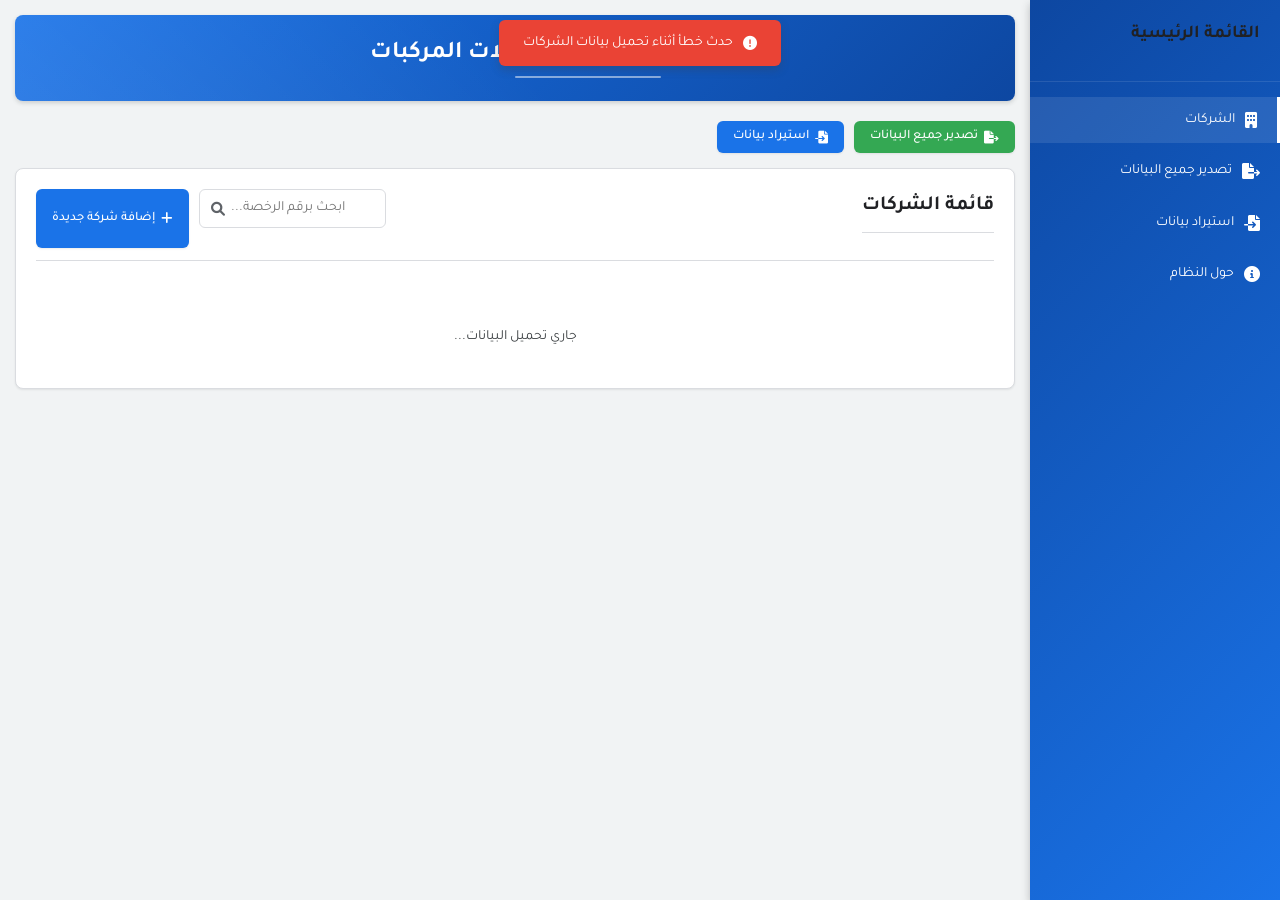
==== commit 8bd17aa6: "Update index.html" ====
--- a/index.html
+++ b/index.html
@@ -5,7 +5,6 @@
     <meta name="viewport" content="width=device-width, initial-scale=1.0">
     <title>نظام إدارة سجلات المركبات</title>
     <style>
-        /* جميع أنماط CSS الأصلية هنا */
         :root {
             --primary-color: #1a73e8;
             --primary-light: #4285f4;
@@ -637,8 +636,6 @@
 
         .modal-body {
             padding: 20px;
-            max-height: 70vh;
-            overflow-y: auto;
         }
 
         .modal-footer {
@@ -1400,7 +1397,7 @@
                     <div class="form-group">
                         <button id="download-export" class="btn btn-success btn-block">
                             <i class="fas fa-download"></i> تحميل الملف
-                            </button>
+                        </button>
                     </div>
                 </div>
             </div>
@@ -1614,69 +1611,93 @@
         function toggleSidebar() {
             sidebar.classList.toggle('active');
         }
-
-        // Open or create IndexedDB database
-        function openDatabase() {
-            const request = indexedDB.open(DB_NAME, DB_VERSION);
-            
-            request.onerror = function(event) {
-                console.error('فشل فتح قاعدة البيانات', event.target.error);
-                showToast('حدث خطأ في فتح قاعدة البيانات. يرجى تحديث الصفحة والمحاولة مرة أخرى.', 'error');
+        <!--  -->
+        // Open or create IndexedDB database with version handling
+function openDatabase() {
+    // First check if the database already exists
+    const DBExistsRequest = indexedDB.open(DB_NAME);
+    
+    DBExistsRequest.onsuccess = function() {
+        const oldDb = DBExistsRequest.result;
+        const oldVersion = oldDb.version;
+        oldDb.close();
+        
+        // If database exists with old version, open with that version first to preserve data
+        if (oldVersion > 0 && oldVersion < DB_VERSION) {
+            // Open with old version first to preserve data
+            const migrateRequest = indexedDB.open(DB_NAME, oldVersion);
+            
+            migrateRequest.onsuccess = function() {
+                migrateRequest.result.close();
+                // Now open with new version to trigger upgrade
+                openWithVersion(DB_VERSION);
             };
             
-            request.onsuccess = function(event) {
-                db = event.target.result;
-                renderCompanies();
-                loadAllVehicles();
+            migrateRequest.onerror = function(event) {
+                console.error('Failed to open old version:', event.target.error);
+                openWithVersion(DB_VERSION);
             };
-            
-            request.onupgradeneeded = function(event) {
-                const db = event.target.result;
-                const oldVersion = event.oldVersion;
-                
-                // Create object stores only if they don't exist
-                if (!db.objectStoreNames.contains(STORES.COMPANIES)) {
-                    const companiesStore = db.createObjectStore(STORES.COMPANIES, { 
-                        keyPath: 'id',
-                        autoIncrement: true 
-                    });
-                    companiesStore.createIndex('name', 'name', { unique: true });
-                }
-                
-                if (!db.objectStoreNames.contains(STORES.VEHICLES)) {
-                    const vehiclesStore = db.createObjectStore(STORES.VEHICLES, { 
-                        keyPath: 'id',
-                        autoIncrement: true 
-                    });
-                    vehiclesStore.createIndex('companyId', 'companyId', { unique: false });
-                    vehiclesStore.createIndex('licenseNumber', 'licenseNumber', { unique: false });
-                }
-                
-                if (!db.objectStoreNames.contains(STORES.NOTES)) {
-                    const notesStore = db.createObjectStore(STORES.NOTES, { 
-                        keyPath: 'id',
-                        autoIncrement: true 
-                    });
-                    notesStore.createIndex('vehicleId', 'vehicleId', { unique: false });
-                    notesStore.createIndex('createdAt', 'createdAt', { unique: false });
-                }
-                
-                if (!db.objectStoreNames.contains(STORES.IMAGES)) {
-                    const imagesStore = db.createObjectStore(STORES.IMAGES, { 
-                        keyPath: 'id',
-                        autoIncrement: true 
-                    });
-                    imagesStore.createIndex('vehicleId', 'vehicleId', { unique: false });
-                }
-                
-                // Handle database upgrades without losing data
-                if (oldVersion > 0) {
-                    console.log('Upgrading database from version', oldVersion, 'to', DB_VERSION);
-                    // Here you can add migration logic if needed
-                }
-            };
-        }
-
+        } else {
+            // Open with current version
+            openWithVersion(DB_VERSION);
+        }
+    };
+    
+    DBExistsRequest.onerror = function() {
+        // Database doesn't exist, create new one
+        openWithVersion(DB_VERSION);
+    };
+}
+
+// Helper function to open database with specific version
+function openWithVersion(version) {
+    const request = indexedDB.open(DB_NAME, version);
+    
+    request.onerror = function(event) {
+        console.error('Failed to open database', event.target.error);
+        showToast('حدث خطأ في فتح قاعدة البيانات. يرجى تحديث الصفحة والمحاولة مرة أخرى.', 'error');
+    };
+    
+    request.onsuccess = function(event) {
+        db = event.target.result;
+        renderCompanies();
+        loadAllVehicles();
+    };
+    
+    request.onupgradeneeded = function(event) {
+        const db = event.target.result;
+        const oldVersion = event.oldVersion;
+        
+        // Handle database upgrades
+        if (oldVersion < 1) {
+            // Initial version - create all object stores
+            const companiesStore = db.createObjectStore(STORES.COMPANIES, { keyPath: 'id' });
+            companiesStore.createIndex('name', 'name', { unique: true });
+            
+            const vehiclesStore = db.createObjectStore(STORES.VEHICLES, { keyPath: 'id' });
+            vehiclesStore.createIndex('companyId', 'companyId', { unique: false });
+            vehiclesStore.createIndex('licenseNumber', 'licenseNumber', { unique: false });
+            
+            const notesStore = db.createObjectStore(STORES.NOTES, { keyPath: 'id' });
+            notesStore.createIndex('vehicleId', 'vehicleId', { unique: false });
+            notesStore.createIndex('createdAt', 'createdAt', { unique: false });
+            
+            const imagesStore = db.createObjectStore(STORES.IMAGES, { keyPath: 'id' });
+            imagesStore.createIndex('vehicleId', 'vehicleId', { unique: false });
+        } else {
+            // Handle upgrades from older versions
+            if (oldVersion < 2) {
+                // Version 2 upgrade logic here
+                // Example: add new index or object store
+            }
+            
+            if (oldVersion < 3) {
+                // Version 3 upgrade logic here
+            }
+        }
+    };
+}
+<!--  -->
         // Load all vehicles for global search
         function loadAllVehicles() {
             getAllVehicles().then(vehicles => {
@@ -2042,7 +2063,7 @@
 
         // Export company data
         function exportCompanyData(companyId) {
-            return new Promise((resolve, reject) {
+            return new Promise((resolve, reject) => {
                 Promise.all([
                     getCompany(companyId),
                     getVehiclesByCompany(companyId)
@@ -2348,7 +2369,7 @@
                 if (status === 'active') active++;
                 else if (status === 'expiring') expiring++;
                 else expired++;
-            }
+            });
             
             activeCount.textContent = active;
             expiringCount.textContent = expiring;
@@ -2689,6 +2710,7 @@
             }
             
             const newCompany = {
+                id: generateId(),
                 name
             };
             
@@ -2793,9 +2815,10 @@
 
         // Add new vehicle
         function addVehicle(vehicleData) {
+            vehicleData.id = generateId();
+            
             return new Promise((resolve, reject) => {
-                addVehicleData(vehicleData).then((id) => {
-                    vehicleData.id = id;
+                addVehicleData(vehicleData).then(() => {
                     // Save images
                     saveVehicleImages(vehicleData.id).then(() => {
                         resolve();
@@ -2871,6 +2894,7 @@
             }
             
             const newNoteObj = {
+                id: generateId(),
                 vehicleId: currentVehicleId,
                 content,
                 createdAt: new Date().toISOString()
@@ -2977,6 +3001,7 @@
         function saveVehicleImages(vehicleId) {
             const promises = selectedFiles.map(file => {
                 return addImageData({
+                    id: generateId(),
                     vehicleId,
                     data: file.data,
                     name: file.name,
@@ -3069,7 +3094,7 @@
             return new Promise((resolve, reject) => {
                 const transaction = db.transaction([STORES.COMPANIES], 'readonly');
                 const store = transaction.objectStore(STORES.COMPANIES);
-                const request = store.get(parseInt(id));
+                const request = store.get(id);
                 
                 request.onsuccess = () => resolve(request.result);
                 request.onerror = () => reject(request.error);
@@ -3092,7 +3117,7 @@
                 const transaction = db.transaction([STORES.VEHICLES], 'readonly');
                 const store = transaction.objectStore(STORES.VEHICLES);
                 const index = store.index('companyId');
-                const request = index.getAll(parseInt(companyId));
+                const request = index.getAll(companyId);
                 
                 request.onsuccess = () => resolve(request.result);
                 request.onerror = () => reject(request.error);
@@ -3103,7 +3128,7 @@
             return new Promise((resolve, reject) => {
                 const transaction = db.transaction([STORES.VEHICLES], 'readonly');
                 const store = transaction.objectStore(STORES.VEHICLES);
-                const request = store.get(parseInt(id));
+                const request = store.get(id);
                 
                 request.onsuccess = () => resolve(request.result);
                 request.onerror = () => reject(request.error);
@@ -3116,7 +3141,7 @@
                 const store = transaction.objectStore(STORES.COMPANIES);
                 const request = store.add(company);
                 
-                request.onsuccess = () => resolve(request.result);
+                request.onsuccess = () => resolve();
                 request.onerror = (e) => reject(e.target.error);
             });
         }
@@ -3136,7 +3161,7 @@
             return new Promise((resolve, reject) => {
                 const transaction = db.transaction([STORES.COMPANIES], 'readwrite');
                 const store = transaction.objectStore(STORES.COMPANIES);
-                const request = store.delete(parseInt(id));
+                const request = store.delete(id);
                 
                 request.onsuccess = () => resolve();
                 request.onerror = () => reject(request.error);
@@ -3149,7 +3174,7 @@
                 const store = transaction.objectStore(STORES.VEHICLES);
                 const request = store.add(vehicle);
                 
-                request.onsuccess = () => resolve(request.result);
+                request.onsuccess = () => resolve();
                 request.onerror = () => reject(request.error);
             });
         }
@@ -3169,7 +3194,7 @@
             return new Promise((resolve, reject) => {
                 const transaction = db.transaction([STORES.VEHICLES], 'readwrite');
                 const store = transaction.objectStore(STORES.VEHICLES);
-                const request = store.delete(parseInt(id));
+                const request = store.delete(id);
                 
                 request.onsuccess = () => resolve();
                 request.onerror = () => reject(request.error);
@@ -3181,7 +3206,7 @@
                 const transaction = db.transaction([STORES.VEHICLES], 'readwrite');
                 const store = transaction.objectStore(STORES.VEHICLES);
                 const index = store.index('companyId');
-                const request = index.getAllKeys(parseInt(companyId));
+                const request = index.getAllKeys(companyId);
                 
                 request.onsuccess = () => {
                     const keys = request.result;
@@ -3207,7 +3232,7 @@
                 const transaction = db.transaction([STORES.NOTES], 'readonly');
                 const store = transaction.objectStore(STORES.NOTES);
                 const index = store.index('vehicleId');
-                const request = index.getAll(parseInt(vehicleId));
+                const request = index.getAll(vehicleId);
                 
                 request.onsuccess = () => resolve(request.result);
                 request.onerror = () => reject(request.error);
@@ -3233,7 +3258,7 @@
                 
                 const requests = vehicleIds.map(id => {
                     return new Promise((res, rej) => {
-                        const request = index.getAll(parseInt(id));
+                        const request = index.getAll(id);
                         request.onsuccess = () => res(request.result);
                         request.onerror = () => rej(request.error);
                     });
@@ -3262,7 +3287,7 @@
             return new Promise((resolve, reject) => {
                 const transaction = db.transaction([STORES.NOTES], 'readwrite');
                 const store = transaction.objectStore(STORES.NOTES);
-                const request = store.delete(parseInt(id));
+                const request = store.delete(id);
                 
                 request.onsuccess = () => resolve();
                 request.onerror = () => reject(request.error);
@@ -3274,7 +3299,7 @@
                 const transaction = db.transaction([STORES.NOTES], 'readwrite');
                 const store = transaction.objectStore(STORES.NOTES);
                 const index = store.index('vehicleId');
-                const request = index.getAllKeys(parseInt(vehicleId));
+                const request = index.getAllKeys(vehicleId);
                 
                 request.onsuccess = () => {
                     const keys = request.result;
@@ -3300,7 +3325,7 @@
                 const transaction = db.transaction([STORES.IMAGES], 'readonly');
                 const store = transaction.objectStore(STORES.IMAGES);
                 const index = store.index('vehicleId');
-                const request = index.getAll(parseInt(vehicleId));
+                const request = index.getAll(vehicleId);
                 
                 request.onsuccess = () => resolve(request.result);
                 request.onerror = () => reject(request.error);
@@ -3326,7 +3351,7 @@
                 
                 const requests = vehicleIds.map(id => {
                     return new Promise((res, rej) => {
-                        const request = index.getAll(parseInt(id));
+                        const request = index.getAll(id);
                         request.onsuccess = () => res(request.result);
                         request.onerror = () => rej(request.error);
                     });
@@ -3341,7 +3366,7 @@
         }
 
         function addImageData(image) {
-            return new Promise((resolve, reject) {
+            return new Promise((resolve, reject) => {
                 const transaction = db.transaction([STORES.IMAGES], 'readwrite');
                 const store = transaction.objectStore(STORES.IMAGES);
                 const request = store.add(image);
@@ -3355,7 +3380,7 @@
             return new Promise((resolve, reject) => {
                 const transaction = db.transaction([STORES.IMAGES], 'readwrite');
                 const store = transaction.objectStore(STORES.IMAGES);
-                const request = store.delete(parseInt(id));
+                const request = store.delete(id);
                 
                 request.onsuccess = () => resolve();
                 request.onerror = () => reject(request.error);
@@ -3367,7 +3392,7 @@
                 const transaction = db.transaction([STORES.IMAGES], 'readwrite');
                 const store = transaction.objectStore(STORES.IMAGES);
                 const index = store.index('vehicleId');
-                const request = index.getAllKeys(parseInt(vehicleId));
+                const request = index.getAllKeys(vehicleId);
                 
                 request.onsuccess = () => {
                     const keys = request.result;
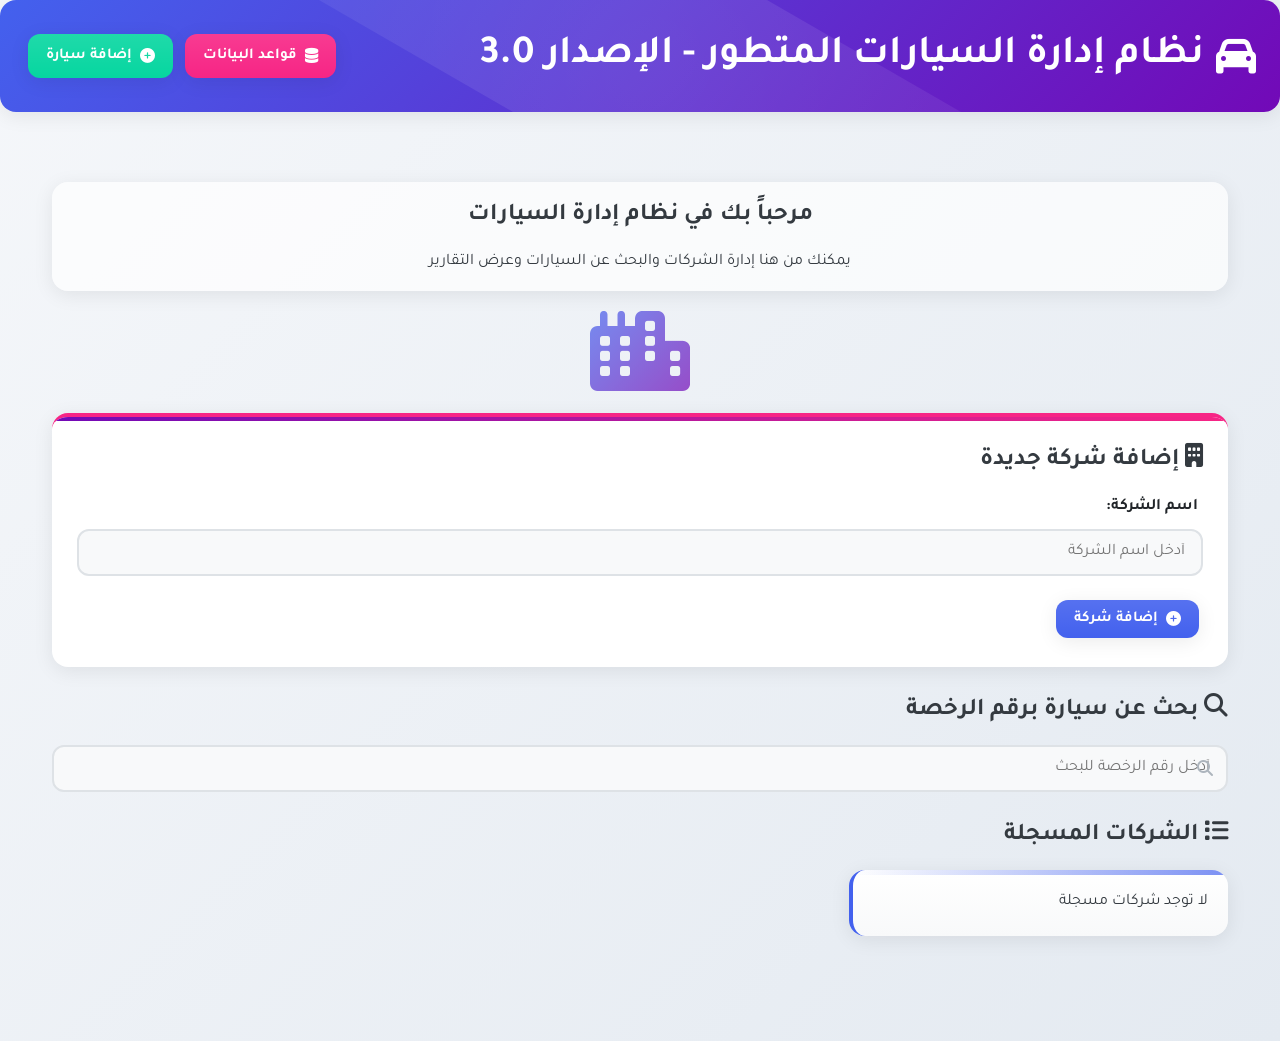
==== commit b193770e: "Rename Companies.html to index.html" ====
--- a/index.html
+++ b/index.html
@@ -3,31 +3,38 @@
 <head>
     <meta charset="UTF-8">
     <meta name="viewport" content="width=device-width, initial-scale=1.0">
-    <title>نظام إدارة سجلات المركبات</title>
+    <title>نظام إدارة السيارات المتطور - الإصدار 3.0</title>
+    <link rel="stylesheet" href="https://cdnjs.cloudflare.com/ajax/libs/font-awesome/6.4.0/css/all.min.css">
+    <link href="https://fonts.googleapis.com/css2?family=Tajawal:wght@300;400;500;700;800&display=swap" rel="stylesheet">
     <style>
         :root {
-            --primary-color: #1a73e8;
-            --primary-light: #4285f4;
-            --primary-dark: #0d47a1;
-            --secondary-color: #1976d2;
-            --success-color: #34a853;
-            --warning-color: #fbbc05;
-            --danger-color: #ea4335;
-            --light-color: #f8f9fa;
-            --dark-color: #202124;
-            --gray-color: #5f6368;
-            --text-color: #3c4043;
-            --border-color: #dadce0;
-            --bg-color: #f1f3f4;
-            --card-bg: #ffffff;
-            --shadow-sm: 0 1px 2px 0 rgba(60,64,67,0.1);
-            --shadow-md: 0 2px 4px 0 rgba(60,64,67,0.2);
-            --shadow-lg: 0 4px 8px 0 rgba(60,64,67,0.3);
-            --radius-sm: 6px;
-            --radius-md: 8px;
-            --radius-lg: 12px;
-            --sidebar-width: 250px;
-            --header-height: 70px;
+            --primary: #4361ee;
+            --primary-dark: #3a56d4;
+            --primary-light: #627efe;
+            --secondary: #7209b7;
+            --secondary-light: #9d4edd;
+            --accent: #f72585;
+            --accent-light: #ff5c9b;
+            --success: #06d6a0;
+            --warning: #ffd166;
+            --danger: #ef476f;
+            --light: #f8f9fa;
+            --dark: #212529;
+            --gray-100: #f8f9fa;
+            --gray-200: #e9ecef;
+            --gray-300: #dee2e6;
+            --gray-400: #ced4da;
+            --gray-500: #adb5bd;
+            --gray-600: #6c757d;
+            --gray-700: #495057;
+            --gray-800: #343a40;
+            --gray-900: #212529;
+            --border-radius: 12px;
+            --border-radius-sm: 8px;
+            --border-radius-lg: 16px;
+            --box-shadow: 0 4px 20px rgba(0, 0, 0, 0.08);
+            --box-shadow-lg: 0 10px 40px rgba(0, 0, 0, 0.12);
+            --transition: all 0.3s cubic-bezier(0.25, 0.8, 0.25, 1);
         }
 
         * {
@@ -36,3385 +43,1255 @@
             padding: 0;
             font-family: 'Tajawal', 'Segoe UI', Tahoma, Geneva, Verdana, sans-serif;
         }
-
+        
         body {
-            background-color: var(--bg-color);
-            color: var(--text-color);
+            background: linear-gradient(135deg, #f5f7fa 0%, #e4eaf1 100%);
+            color: var(--gray-800);
             line-height: 1.6;
             min-height: 100vh;
-            font-size: 14px;
-            transition: margin-right 0.3s ease;
-        }
-
+            padding-bottom: 40px;
+        }
+        
         .container {
-            max-width: 1200px;
+            width: 95%;
+            max-width: 1400px;
             margin: 0 auto;
             padding: 15px;
-            margin-right: var(--sidebar-width);
-            transition: margin-right 0.3s ease;
-        }
-
-        /* Sidebar Styles */
-        .sidebar {
-            position: fixed;
+        }
+        
+        /* شريط التنقل العلوي */
+        .top-nav {
+            background: linear-gradient(to right, var(--primary), var(--primary-dark));
+            padding: 12px 20px;
+            border-radius: 0 0 var(--border-radius-lg) var(--border-radius-lg);
+            box-shadow: var(--box-shadow);
+            margin-bottom: 20px;
+            display: flex;
+            justify-content: center;
+            backdrop-filter: blur(10px);
+        }
+        
+        .nav-items {
+            display: flex;
+            gap: 15px;
+            flex-wrap: wrap;
+            justify-content: center;
+        }
+        
+        .nav-link {
+            color: white;
+            text-decoration: none;
+            padding: 8px 15px;
+            border-radius: var(--border-radius-sm);
+            transition: var(--transition);
+            display: flex;
+            align-items: center;
+            gap: 8px;
+            font-weight: 500;
+            position: relative;
+            overflow: hidden;
+        }
+        
+        .nav-link::before {
+            content: "";
+            position: absolute;
             top: 0;
             right: 0;
-            width: var(--sidebar-width);
-            height: 100vh;
-            background: linear-gradient(135deg, var(--primary-dark), var(--primary-color));
+            width: 100%;
+            height: 100%;
+            background: linear-gradient(rgba(255, 255, 255, 0.1), rgba(255, 255, 255, 0));
+            pointer-events: none;
+        }
+        
+        .nav-link:hover, .nav-link.active {
+            background: rgba(255, 255, 255, 0.15);
+            transform: translateY(-2px);
+        }
+        
+        header {
+            background: linear-gradient(135deg, var(--primary) 0%, var(--secondary) 100%);
             color: white;
-            padding: 20px 0;
-            box-shadow: var(--shadow-lg);
-            z-index: 100;
-            overflow-y: auto;
-            transition: transform 0.3s ease;
-        }
-
-        .sidebar-header {
-            padding: 0 20px 20px;
-            border-bottom: 1px solid rgba(255,255,255,0.1);
+            padding: 1.5rem;
+            text-align: center;
+            margin-bottom: 30px;
+            border-radius: var(--border-radius-lg);
+            box-shadow: var(--box-shadow);
+            display: flex;
+            flex-direction: column;
+            align-items: center;
+            gap: 15px;
+            position: relative;
+            overflow: hidden;
+        }
+        
+        header::before {
+            content: "";
+            position: absolute;
+            top: -50%;
+            left: -50%;
+            width: 200%;
+            height: 200%;
+            background: radial-gradient(circle, rgba(255,255,255,0.1) 0%, transparent 70%);
+            transform: rotate(30deg);
+        }
+        
+        .header-content {
+            display: flex;
+            flex-direction: column;
+            align-items: center;
+            width: 100%;
+            position: relative;
+            z-index: 1;
+        }
+        
+        h1, h2, h3, h4 {
             margin-bottom: 15px;
-        }
-
-        .sidebar-menu {
-            list-style: none;
-        }
-
-        .sidebar-menu li {
-            margin-bottom: 5px;
-        }
-
-        .sidebar-menu a {
+            font-weight: 700;
+        }
+        
+        h1 {
+            font-size: 2rem;
             display: flex;
             align-items: center;
-            padding: 12px 20px;
-            color: white;
-            text-decoration: none;
-            transition: all 0.2s ease;
-            gap: 10px;
-        }
-
-        .sidebar-menu a:hover, .sidebar-menu a.active {
-            background-color: rgba(255,255,255,0.1);
-            border-right: 3px solid white;
-        }
-
-        .sidebar-menu a i {
-            font-size: 16px;
-        }
-
-        .sidebar-toggle {
-            position: fixed;
-            top: 15px;
-            right: 15px;
-            background-color: var(--primary-color);
+            justify-content: center;
+            gap: 12px;
+            text-align: center;
+        }
+        
+        /* أنماط الأزرار */
+        .btn {
+            display: inline-flex;
+            align-items: center;
+            justify-content: center;
+            gap: 8px;
+            background-color: var(--primary);
             color: white;
             border: none;
+            padding: 10px 18px;
+            border-radius: var(--border-radius);
+            cursor: pointer;
+            margin: 4px;
+            transition: var(--transition);
+            font-weight: 600;
+            box-shadow: var(--box-shadow);
+            font-size: 0.95rem;
+            white-space: nowrap;
+            position: relative;
+            overflow: hidden;
+            text-decoration: none;
+        }
+        
+        .btn::after {
+            content: "";
+            position: absolute;
+            top: 0;
+            left: 0;
+            width: 100%;
+            height: 100%;
+            background: linear-gradient(rgba(255, 255, 255, 0.1), rgba(255, 255, 255, 0));
+            pointer-events: none;
+        }
+        
+        .btn:hover {
+            transform: translateY(-3px);
+            box-shadow: var(--box-shadow-lg);
+        }
+        
+        .btn:active {
+            transform: translateY(0);
+        }
+        
+        .btn-primary {
+            background-color: var(--primary);
+        }
+        
+        .btn-primary:hover {
+            background-color: var(--primary-dark);
+        }
+        
+        .btn-accent {
+            background-color: var(--accent);
+        }
+        
+        .btn-accent:hover {
+            background-color: var(--accent-light);
+        }
+        
+        .btn-success {
+            background-color: var(--success);
+        }
+        
+        .btn-warning {
+            background-color: var(--warning);
+            color: var(--gray-800);
+        }
+        
+        .btn-danger {
+            background-color: var(--danger);
+        }
+        
+        .btn-sm {
+            padding: 8px 14px;
+            font-size: 0.85rem;
+        }
+        
+        .btn-xs {
+            padding: 6px 12px;
+            font-size: 0.8rem;
+        }
+        
+        /* أنماط النماذج */
+        .form-container {
+            background: white;
+            padding: 25px;
+            border-radius: var(--border-radius-lg);
+            box-shadow: var(--box-shadow);
+            margin-bottom: 25px;
+            border-top: 4px solid var(--accent);
+            position: relative;
+            overflow: hidden;
+        }
+        
+        .form-container::before {
+            content: "";
+            position: absolute;
+            top: 0;
+            right: 0;
+            width: 100%;
+            height: 4px;
+            background: linear-gradient(to left, var(--accent), var(--secondary));
+        }
+        
+        .form-group {
+            margin-bottom: 20px;
+            position: relative;
+        }
+        
+        label {
+            display: block;
+            margin-bottom: 8px;
+            font-weight: bold;
+            color: var(--dark);
+            padding-right: 5px;
+        }
+        
+        .form-control {
+            width: 100%;
+            padding: 12px 16px;
+            border: 2px solid var(--gray-300);
+            border-radius: var(--border-radius);
+            font-size: 1rem;
+            transition: var(--transition);
+            background: var(--gray-100);
+        }
+        
+        .form-control:focus {
+            border-color: var(--primary);
+            outline: none;
+            box-shadow: 0 0 0 3px rgba(67, 97, 238, 0.2);
+            background: white;
+        }
+        
+        /* أنماط البحث */
+        .search-container {
+            margin-bottom: 25px;
+            position: relative;
+        }
+        
+        .search-input {
+            padding-right: 45px;
+        }
+        
+        .search-icon {
+            position: absolute;
+            right: 15px;
+            top: 50%;
+            transform: translateY(-50%);
+            color: var(--gray-500);
+        }
+        
+        /* أنماط البطاقات */
+        .card {
+            background: linear-gradient(to bottom, white, var(--gray-100));
+            padding: 20px;
+            border-radius: var(--border-radius-lg);
+            box-shadow: var(--box-shadow);
+            margin-bottom: 20px;
+            transition: var(--transition);
+            border-left: 4px solid var(--primary);
+            position: relative;
+            overflow: hidden;
+        }
+        
+        .card::before {
+            content: "";
+            position: absolute;
+            top: 0;
+            right: 0;
+            width: 100%;
+            height: 5px;
+            background: linear-gradient(to left, var(--primary), transparent);
+            opacity: 0.7;
+        }
+        
+        .card:hover {
+            transform: translateY(-5px);
+            box-shadow: var(--box-shadow-lg);
+        }
+        
+        .card-header {
+            display: flex;
+            flex-direction: column;
+            justify-content: space-between;
+            align-items: flex-start;
+            margin-bottom: 15px;
+            padding-bottom: 15px;
+            border-bottom: 1px solid var(--gray-200);
+            gap: 12px;
+        }
+        
+        .card-actions {
+            display: flex;
+            gap: 8px;
+            flex-wrap: wrap;
+            width: 100%;
+            justify-content: center;
+        }
+        
+        /* أنماط الجداول */
+        .table-container {
+            background: white;
+            border-radius: var(--border-radius-lg);
+            box-shadow: var(--box-shadow);
+            overflow: auto;
+            margin-bottom: 25px;
+        }
+        
+        .table {
+            width: 100%;
+            border-collapse: collapse;
+            min-width: 600px;
+        }
+        
+        .table th, .table td {
+            padding: 14px 12px;
+            text-align: right;
+            border-bottom: 1px solid var(--gray-200);
+        }
+        
+        .table th {
+            background-color: var(--gray-100);
+            font-weight: 700;
+            color: var(--dark);
+            position: sticky;
+            top: 0;
+            white-space: nowrap;
+            border-top: 1px solid var(--gray-300);
+            border-bottom: 2px solid var(--gray-300);
+        }
+        
+        .table tr:last-child td {
+            border-bottom: none;
+        }
+        
+        .table tr {
+            transition: var(--transition);
+        }
+        
+        .table tr:hover {
+            background-color: var(--gray-100);
+        }
+        
+        /* أنماط حالة السيارة */
+        .status {
+            padding: 6px 12px;
+            border-radius: 20px;
+            font-size: 0.85rem;
+            font-weight: 600;
+            display: inline-block;
+            text-align: center;
+        }
+        
+        .status-active {
+            background-color: rgba(6, 214, 160, 0.2);
+            color: var(--success);
+            border: 1px solid rgba(6, 214, 160, 0.3);
+        }
+        
+        .status-warning {
+            background-color: rgba(255, 209, 102, 0.2);
+            color: var(--warning);
+            border: 1px solid rgba(255, 209, 102, 0.3);
+        }
+        
+        .status-expired {
+            background-color: rgba(239, 71, 111, 0.2);
+            color: var(--danger);
+            border: 1px solid rgba(239, 71, 111, 0.3);
+        }
+        
+        /* أنماط الملخص */
+        .summary {
+            display: grid;
+            grid-template-columns: repeat(auto-fit, minmax(240px, 1fr));
+            gap: 20px;
+            margin-bottom: 25px;
+        }
+        
+        .summary-box {
+            background: linear-gradient(135deg, white 0%, var(--gray-100) 100%);
+            padding: 25px;
+            border-radius: var(--border-radius-lg);
+            box-shadow: var(--box-shadow);
+            text-align: center;
+            transition: var(--transition);
+            cursor: pointer;
+            position: relative;
+            overflow: hidden;
+        }
+        
+        .summary-box::after {
+            content: "";
+            position: absolute;
+            top: 0;
+            right: 0;
+            width: 100%;
+            height: 5px;
+        }
+        
+        .summary-box:hover {
+            transform: translateY(-5px);
+            box-shadow: var(--box-shadow-lg);
+        }
+        
+        .summary-box i {
+            font-size: 2.2rem;
+            margin-bottom: 15px;
+            background: linear-gradient(135deg, var(--primary), var(--secondary));
+            -webkit-background-clip: text;
+            -webkit-text-fill-color: transparent;
+            background-clip: text;
+        }
+        
+        .summary-active {
+            border-top: 4px solid var(--success);
+        }
+        
+        .summary-active::after {
+            background: linear-gradient(to left, var(--success), transparent);
+        }
+        
+        .summary-warning {
+            border-top: 4px solid var(--warning);
+        }
+        
+        .summary-warning::after {
+            background: linear-gradient(to left, var(--warning), transparent);
+        }
+        
+        .summary-expired {
+            border-top: 4px solid var(--danger);
+        }
+        
+        .summary-expired::after {
+            background: linear-gradient(to left, var(--danger), transparent);
+        }
+        
+        .summary-count {
+            font-size: 2.2rem;
+            font-weight: 800;
+            margin: 10px 0;
+            background: linear-gradient(135deg, var(--primary), var(--secondary));
+            -webkit-background-clip: text;
+            -webkit-text-fill-color: transparent;
+            background-clip: text;
+        }
+        
+        /* أنماط الصور */
+        .image-container {
+            display: grid;
+            grid-template-columns: repeat(auto-fill, minmax(140px, 1fr));
+            gap: 15px;
+            margin-top: 18px;
+        }
+        
+        .image-item {
+            position: relative;
+            border-radius: var(--border-radius);
+            overflow: hidden;
+            box-shadow: var(--box-shadow);
+            transition: var(--transition);
+        }
+        
+        .image-item:hover {
+            transform: translateY(-5px);
+            box-shadow: var(--box-shadow-lg);
+        }
+        
+        .car-image {
+            width: 100%;
+            height: 120px;
+            object-fit: cover;
+            transition: var(--transition);
+        }
+        
+        .car-image:hover {
+            transform: scale(1.05);
+        }
+        
+        .image-actions {
+            position: absolute;
+            top: 5px;
+            left: 5px;
+        }
+        
+        .delete-image {
+            background: rgba(239, 71, 111, 0.8);
+            color: white;
+            width: 30px;
+            height: 30px;
             border-radius: 50%;
-            width: 40px;
-            height: 40px;
             display: flex;
             align-items: center;
             justify-content: center;
             cursor: pointer;
-            z-index: 101;
-            box-shadow: var(--shadow-md);
-            display: none;
-        }
-
-        header {
-            background: linear-gradient(135deg, var(--primary-color), var(--primary-dark));
-            color: white;
-            padding: 20px 0;
-            text-align: center;
-            margin-bottom: 20px;
-            border-radius: var(--radius-md);
-            box-shadow: var(--shadow-md);
-            position: relative;
-            overflow: hidden;
-        }
-
-        header::before {
-            content: "";
-            position: absolute;
-            top: 0;
-            right: 0;
-            bottom: 0;
-            left: 0;
-            background: linear-gradient(45deg, rgba(255,255,255,0.1) 0%, rgba(255,255,255,0) 50%);
-            pointer-events: none;
-        }
-
-        @keyframes fadeIn {
-            from { opacity: 0; transform: translateY(10px); }
-            to { opacity: 1; transform: translateY(0); }
-        }
-
-        h1 {
-            font-size: 24px;
-            margin-bottom: 8px;
-            position: relative;
-            display: inline-block;
-            color: white;
-            font-weight: 700;
-        }
-
-        h1::after {
-            content: "";
-            position: absolute;
-            bottom: -5px;
-            right: 0;
-            width: 50%;
-            height: 2px;
-            background-color: rgba(255,255,255,0.5);
-            border-radius: 3px;
-        }
-
-        h2 {
-            font-size: 20px;
-            margin-bottom: 15px;
-            color: var(--dark-color);
-            padding-bottom: 10px;
-            border-bottom: 1px solid var(--border-color);
-        }
-
-        h3 {
-            font-size: 18px;
-            margin-bottom: 12px;
-            color: var(--dark-color);
-        }
-
-        .btn {
-            display: inline-flex;
-            align-items: center;
-            justify-content: center;
-            padding: 8px 16px;
-            border: none;
-            border-radius: var(--radius-sm);
-            cursor: pointer;
-            font-size: 13px;
-            transition: all 0.2s ease;
-            text-decoration: none;
-            font-weight: 500;
-            box-shadow: var(--shadow-sm);
-            gap: 6px;
-        }
-
-        .btn-primary {
-            background-color: var(--primary-color);
-            color: white;
-        }
-
-        .btn-primary:hover {
-            background-color: var(--primary-dark);
-            transform: translateY(-1px);
-            box-shadow: var(--shadow-md);
-        }
-
-        .btn-success {
-            background-color: var(--success-color);
-            color: white;
-        }
-
-        .btn-success:hover {
-            background-color: #2d9249;
-            transform: translateY(-1px);
-            box-shadow: var(--shadow-md);
-        }
-
-        .btn-warning {
-            background-color: var(--warning-color);
-            color: var(--dark-color);
-        }
-
-        .btn-warning:hover {
-            background-color: #e8ac04;
-            transform: translateY(-1px);
-            box-shadow: var(--shadow-md);
-        }
-
-        .btn-danger {
-            background-color: var(--danger-color);
-            color: white;
-        }
-
-        .btn-danger:hover {
-            background-color: #d33426;
-            transform: translateY(-1px);
-            box-shadow: var(--shadow-md);
-        }
-
-        .btn-light {
-            background-color: var(--light-color);
-            color: var(--gray-color);
-            border: 1px solid var(--border-color);
-        }
-
-        .btn-light:hover {
-            background-color: #e8eaed;
-            transform: translateY(-1px);
-            box-shadow: var(--shadow-md);
-        }
-
-        .btn-sm {
-            padding: 6px 12px;
-            font-size: 12px;
-        }
-
-        .btn-block {
-            display: flex;
-            width: 100%;
-        }
-
-        .card {
-            background-color: var(--card-bg);
-            border-radius: var(--radius-md);
-            box-shadow: var(--shadow-sm);
-            padding: 20px;
-            margin-bottom: 20px;
-            border: 1px solid var(--border-color);
-            animation: fadeIn 0.3s ease-out;
-            transition: transform 0.2s ease, box-shadow 0.2s ease;
-        }
-
-        .card:hover {
-            transform: translateY(-2px);
-            box-shadow: var(--shadow-md);
-        }
-
-        .card-header {
-            border-bottom: 1px solid var(--border-color);
-            padding-bottom: 12px;
-            margin-bottom: 15px;
-            display: flex;
-            justify-content: space-between;
-            align-items: center;
-            flex-wrap: wrap;
-            gap: 10px;
-        }
-
-        .company-card {
-            display: flex;
-            justify-content: space-between;
-            align-items: center;
-            padding: 15px;
-            margin-bottom: 12px;
-            border: 1px solid var(--border-color);
-            border-radius: var(--radius-sm);
-            background-color: var(--card-bg);
-            transition: all 0.2s ease;
-            animation: fadeIn 0.3s ease-out;
-            box-shadow: var(--shadow-sm);
-        }
-
-        .company-card:hover {
-            box-shadow: var(--shadow-md);
-            transform: translateY(-2px);
-            border-color: var(--primary-color);
-        }
-
-        .company-name {
-            font-weight: 600;
-            font-size: 15px;
-            color: var(--dark-color);
-        }
-
-        .company-actions {
-            display: flex;
-            gap: 8px;
-        }
-
-        .stats-container {
-            display: grid;
-            grid-template-columns: repeat(auto-fit, minmax(150px, 1fr));
-            gap: 12px;
-            margin-bottom: 20px;
-        }
-
-        .stat-card {
-            text-align: center;
-            padding: 15px;
-            border-radius: var(--radius-sm);
-            color: white;
-            cursor: pointer;
-            transition: all 0.2s ease;
-            animation: fadeIn 0.3s ease-out;
-            box-shadow: var(--shadow-sm);
-            position: relative;
-            overflow: hidden;
-        }
-
-        .stat-card::before {
-            content: "";
-            position: absolute;
-            top: -10px;
-            right: -10px;
-            width: 40px;
-            height: 40px;
-            background-color: rgba(255,255,255,0.2);
-            border-radius: 50%;
-        }
-
-        .stat-card:hover {
-            transform: translateY(-3px);
-            box-shadow: var(--shadow-md);
-        }
-
-        .stat-card.active {
-            background: linear-gradient(135deg, var(--primary-color), var(--primary-dark));
-        }
-
-        .stat-card.expiring {
-            background: linear-gradient(135deg, #fbbc05, #f9ab00);
-        }
-
-        .stat-card.expired {
-            background: linear-gradient(135deg, #ea4335, #d33426);
-        }
-
-        .stat-value {
-            font-size: 22px;
-            font-weight: bold;
-            margin: 8px 0;
-        }
-
-        .stat-label {
-            font-size: 13px;
-        }
-
-        table {
-            width: 100%;
-            border-collapse: collapse;
-            margin-bottom: 20px;
-            background-color: var(--card-bg);
-            border-radius: var(--radius-sm);
-            overflow: hidden;
-            box-shadow: var(--shadow-sm);
-            animation: fadeIn 0.3s ease-out;
-            border: 1px solid var(--border-color);
-            font-size: 13px;
-        }
-
-        th, td {
-            padding: 12px 14px;
-            text-align: right;
-            border-bottom: 1px solid var(--border-color);
-            vertical-align: middle;
-        }
-
-        th {
-            background-color: #e8f0fe;
-            font-weight: 600;
-            position: sticky;
-            top: 0;
-            color: var(--primary-dark);
-        }
-
-        tr {
-            transition: all 0.2s ease;
-        }
-
-        tr:nth-child(even) {
-            background-color: var(--light-color);
-        }
-
-        tr:hover {
-            background-color: #e8f0fe;
-        }
-
-        tr.highlight {
-            background-color: #fff3e0;
-            animation: highlight 1.5s ease-out;
-        }
-
-        @keyframes highlight {
-            0% { background-color: #fff3e0; }
-            100% { background-color: inherit; }
-        }
-
-        .status-badge {
-            display: inline-flex;
-            align-items: center;
-            padding: 4px 10px;
-            border-radius: 16px;
-            font-size: 12px;
-            font-weight: 500;
-            min-width: 75px;
-            justify-content: center;
-            gap: 4px;
-        }
-
-        .status-active {
-            background-color: #e6f4ea;
-            color: var(--success-color);
-            border: 1px solid #b6e2c1;
-        }
-
-        .status-expiring {
-            background-color: #fef7e0;
-            color: #f9ab00;
-            border: 1px solid #fde293;
-        }
-
-        .status-expired {
-            background-color: #fce8e6;
-            color: var(--danger-color);
-            border: 1px solid #f5b7b1;
-        }
-
-        .form-group {
-            margin-bottom: 15px;
-        }
-
-        label {
-            display: block;
-            margin-bottom: 6px;
-            font-weight: 500;
-            color: var(--dark-color);
-            font-size: 13px;
-        }
-
-        input, select, textarea {
-            width: 100%;
-            padding: 10px;
-            border: 1px solid var(--border-color);
-            border-radius: var(--radius-sm);
-            font-size: 14px;
-            transition: all 0.2s ease;
-            background-color: var(--card-bg);
-        }
-
-        input:focus, select:focus, textarea:focus {
-            outline: none;
-            border-color: var(--primary-color);
-            box-shadow: 0 0 0 2px rgba(26,115,232,0.1);
-        }
-
-        .search-box {
-            position: relative;
-            margin-bottom: 20px;
-        }
-
-        .search-box input {
-            padding-right: 40px;
-        }
-
-        .search-box .search-icon {
-            position: absolute;
-            left: 12px;
-            top: 50%;
-            transform: translateY(-50%);
-            color: var(--gray-color);
-        }
-
-        .date-input {
-            display: flex;
-            gap: 10px;
-        }
-
-        .date-input input {
-            flex: 1;
-        }
-
-        .dropzone {
-            border: 2px dashed var(--border-color);
-            border-radius: var(--radius-sm);
-            padding: 20px;
-            text-align: center;
-            margin-bottom: 15px;
-            cursor: pointer;
-            transition: all 0.2s ease;
-            background-color: var(--light-color);
-        }
-
-        .dropzone:hover {
-            border-color: var(--primary-color);
-            background-color: #e8f0fe;
-        }
-
-        .dropzone.active {
-            border-color: var(--success-color);
-            background-color: #e6f4ea;
-        }
-
-        .image-preview {
-            display: flex;
-            flex-wrap: wrap;
-            gap: 10px;
-            margin-top: 15px;
-        }
-
-        .preview-item {
-            position: relative;
-            width: 90px;
-            height: 90px;
-            border: 1px solid var(--border-color);
-            border-radius: var(--radius-sm);
-            overflow: hidden;
-            transition: all 0.2s ease;
-            box-shadow: var(--shadow-sm);
-        }
-
-        .preview-item:hover {
-            transform: scale(1.03);
-            box-shadow: var(--shadow-md);
-        }
-
-        .preview-item img {
-            width: 100%;
-            height: 100%;
-            object-fit: cover;
-        }
-
-        .preview-item .remove-btn {
-            position: absolute;
-            top: 4px;
-            left: 4px;
-            background-color: rgba(234,67,53,0.9);
-            color: white;
-            border: none;
-            border-radius: 50%;
-            width: 20px;
-            height: 20px;
-            font-size: 12px;
-            cursor: pointer;
-            display: flex;
-            align-items: center;
-            justify-content: center;
-            transition: all 0.2s ease;
-        }
-
-        .preview-item .remove-btn:hover {
+            transition: var(--transition);
+        }
+        
+        .delete-image:hover {
             transform: scale(1.1);
-            background-color: #d33426;
-        }
-
+        }
+        
+        /* نافذة عرض الصورة */
         .modal {
             display: none;
             position: fixed;
+            z-index: 1000;
+            left: 0;
             top: 0;
-            right: 0;
+            width: 100%;
+            height: 100%;
+            background-color: rgba(0, 0, 0, 0.9);
+            padding: 60px 0;
+        }
+        
+        .modal-content {
+            display: block;
+            margin: 0 auto;
+            max-width: 85%;
+            max-height: 80%;
+            border-radius: 8px;
+            box-shadow: 0 0 30px rgba(255, 255, 255, 0.1);
+        }
+        
+        .close {
+            position: absolute;
+            top: 20px;
+            right: 30px;
+            color: #f1f1f1;
+            font-size: 40px;
+            font-weight: bold;
+            cursor: pointer;
+            z-index: 1001;
+            transition: var(--transition);
+        }
+        
+        .close:hover {
+            color: var(--accent);
+            transform: rotate(90deg);
+        }
+        
+        /* تخصيص شريط التمرير */
+        ::-webkit-scrollbar {
+            width: 10px;
+            height: 8px;
+        }
+        
+        ::-webkit-scrollbar-track {
+            background: #f1f1f1;
+            border-radius: 10px;
+        }
+        
+        ::-webkit-scrollbar-thumb {
+            background: var(--primary);
+            border-radius: 10px;
+        }
+        
+        ::-webkit-scrollbar-thumb:hover {
+            background: var(--primary-dark);
+        }
+        
+        /* تخصيصات إضافية */
+        .filter-bar {
+            display: flex;
+            gap: 12px;
+            margin-bottom: 18px;
+            flex-wrap: wrap;
+            justify-content: center;
+        }
+        
+        .filter-btn {
+            background: white;
+            border: 2px solid var(--primary);
+            color: var(--primary);
+            padding: 8px 15px;
+            border-radius: var(--border-radius);
+            cursor: pointer;
+            transition: var(--transition);
+            font-weight: 600;
+            font-size: 0.95rem;
+        }
+        
+        .filter-btn.active, .filter-btn:hover {
+            background: var(--primary);
+            color: white;
+        }
+        
+        .badge {
+            padding: 5px 12px;
+            border-radius: 20px;
+            font-size: 0.8rem;
+            font-weight: 600;
+            margin-right: 5px;
+        }
+        
+        .badge-primary {
+            background: var(--primary);
+            color: white;
+        }
+        
+        .badge-secondary {
+            background: var(--secondary);
+            color: white;
+        }
+        
+        /* تخصيصات للأيقونات */
+        .icon-lg {
+            font-size: 1.4rem;
+        }
+        
+        /* رسومات توضيحية */
+        .illustration {
+            text-align: center;
+            margin: 20px 0;
+        }
+        
+        .illustration i {
+            font-size: 5rem;
+            background: linear-gradient(135deg, var(--primary), var(--secondary));
+            -webkit-background-clip: text;
+            -webkit-text-fill-color: transparent;
+            background-clip: text;
+            opacity: 0.7;
+        }
+        
+        /* أنماط الاستجابة */
+        @media (min-width: 768px) {
+            .container {
+                padding: 20px;
+            }
+            
+            header {
+                padding: 1.5rem;
+                flex-direction: row;
+                justify-content: space-between;
+            }
+            
+            .header-content {
+                flex-direction: row;
+                justify-content: space-between;
+            }
+            
+            h1 {
+                font-size: 2.2rem;
+                margin-bottom: 0;
+            }
+            
+            .card-header {
+                flex-direction: row;
+                align-items: center;
+            }
+            
+            .card-actions {
+                width: auto;
+                justify-content: flex-end;
+            }
+            
+            .btn {
+                padding: 10px 18px;
+                font-size: 0.95rem;
+            }
+            
+            .form-control {
+                padding: 12px 16px;
+            }
+            
+            .table th, .table td {
+                padding: 15px;
+            }
+            
+            .top-nav {
+                padding: 15px 25px;
+            }
+            
+            .nav-items {
+                gap: 20px;
+            }
+        }
+        
+        @media (min-width: 992px) {
+            h1 {
+                font-size: 2.5rem;
+            }
+            
+            .summary {
+                grid-template-columns: repeat(3, 1fr);
+            }
+        }
+        
+        @media (max-width: 767px) {
+            .table {
+                font-size: 0.92rem;
+            }
+            
+            .table th, .table td {
+                padding: 10px 8px;
+            }
+            
+            .card {
+                padding: 15px;
+            }
+            
+            .form-container {
+                padding: 18px;
+            }
+            
+            .summary-box {
+                padding: 18px;
+            }
+            
+            .summary-box i {
+                font-size: 2rem;
+            }
+            
+            .summary-count {
+                font-size: 1.8rem;
+            }
+            
+            .image-container {
+                grid-template-columns: repeat(auto-fill, minmax(120px, 1fr));
+            }
+            
+            .car-image {
+                height: 100px;
+            }
+            
+            .top-nav {
+                padding: 10px 15px;
+            }
+            
+            .nav-items {
+                gap: 10px;
+            }
+            
+            .nav-link {
+                padding: 6px 10px;
+                font-size: 0.9rem;
+            }
+        }
+        
+        @media (max-width: 480px) {
+            h1 {
+                font-size: 1.6rem;
+            }
+            
+            h2 {
+                font-size: 1.3rem;
+            }
+            
+            .btn {
+                width: 100%;
+                margin: 5px 0;
+            }
+            
+            .card-actions {
+                flex-direction: column;
+            }
+            
+            .filter-bar {
+                flex-direction: column;
+            }
+            
+            .filter-btn {
+                width: 100%;
+                text-align: center;
+            }
+            
+            .image-container {
+                grid-template-columns: repeat(2, 1fr);
+            }
+            
+            .modal-content {
+                max-width: 95%;
+            }
+            
+            .close {
+                top: 15px;
+                right: 20px;
+                font-size: 35px;
+            }
+            
+            .nav-items {
+                flex-direction: column;
+                gap: 8px;
+            }
+            
+            .nav-link {
+                justify-content: center;
+            }
+        }
+        
+        /* تأثيرات للعناصر */
+        .fade-in {
+            animation: fadeIn 0.5s ease-in-out;
+        }
+        
+        @keyframes fadeIn {
+            from { opacity: 0; transform: translateY(20px); }
+            to { opacity: 1; transform: translateY(0); }
+        }
+        
+        .pulse {
+            animation: pulse 2s infinite;
+        }
+        
+        @keyframes pulse {
+            0% { transform: scale(1); }
+            50% { transform: scale(1.05); }
+            100% { transform: scale(1); }
+        }
+        
+        /* تحسينات للشاشات الصغيرة جداً */
+        @media (max-width: 350px) {
+            .container {
+                padding: 12px;
+            }
+            
+            .form-container {
+                padding: 15px;
+            }
+            
+            .card {
+                padding: 12px;
+            }
+            
+            .summary-box {
+                padding: 15px;
+            }
+            
+            .summary-box i {
+                font-size: 1.8rem;
+            }
+            
+            .summary-count {
+                font-size: 1.6rem;
+            }
+            
+            h1 {
+                font-size: 1.4rem;
+            }
+            
+            h2 {
+                font-size: 1.2rem;
+            }
+        }
+        
+        /* تحسينات لوضعية الأفقي (Landscape) على الهواتف */
+        @media (max-height: 500px) and (orientation: landscape) {
+            header {
+                padding: 1rem;
+                margin-bottom: 18px;
+            }
+            
+            .container {
+                padding: 12px;
+            }
+            
+            .form-container {
+                padding: 15px;
+                margin-bottom: 18px;
+            }
+            
+            .summary {
+                grid-template-columns: repeat(3, 1fr);
+                gap: 12px;
+                margin-bottom: 18px;
+            }
+            
+            .summary-box {
+                padding: 12px;
+            }
+        }
+        
+        /* شريط التنقل السفلي للجوال */
+        .mobile-nav {
+            display: none;
+            position: fixed;
             bottom: 0;
             left: 0;
-            background-color: rgba(0,0,0,0.5);
-            z-index: 1000;
-            overflow-y: auto;
-            animation: fadeIn 0.2s;
+            right: 0;
+            background: white;
+            box-shadow: 0 -2px 10px rgba(0, 0, 0, 0.1);
+            z-index: 999;
+            padding: 10px;
+            border-radius: var(--border-radius-lg) var(--border-radius-lg) 0 0;
+        }
+        
+        .mobile-nav-items {
+            display: flex;
+            justify-content: space-around;
+        }
+        
+        .nav-item {
+            display: flex;
+            flex-direction: column;
+            align-items: center;
+            text-decoration: none;
+            color: var(--gray-600);
+            font-size: 0.8rem;
+            padding: 5px 10px;
+            border-radius: var(--border-radius-sm);
+            transition: var(--transition);
+        }
+        
+        .nav-item.active {
+            color: var(--primary);
+            background: rgba(67, 97, 238, 0.1);
+        }
+        
+        .nav-item i {
+            font-size: 1.2rem;
+            margin-bottom: 4px;
+        }
+        
+        @media (max-width: 768px) {
+            .mobile-nav {
+                display: block;
+            }
+            
+            body {
+                padding-bottom: 70px;
+            }
+        }
+        
+        /* رسالة ترحيب */
+        .welcome-message {
+            text-align: center;
+            margin: 20px 0;
             padding: 15px;
-        }
-
-        .modal-content {
-            background-color: var(--card-bg);
-            margin: 20px auto;
-            max-width: 500px;
-            border-radius: var(--radius-md);
-            box-shadow: var(--shadow-lg);
-            animation: modalFadeIn 0.2s;
-            border: 1px solid var(--border-color);
-        }
-
-        @keyframes modalFadeIn {
-            from {
-                opacity: 0;
-                transform: translateY(-10px);
-            }
-            to {
-                opacity: 1;
-                transform: translateY(0);
-            }
-        }
-
-        .modal-header {
-            padding: 15px 20px;
-            border-bottom: 1px solid var(--border-color);
-            display: flex;
-            justify-content: space-between;
-            align-items: center;
-            background-color: #e8f0fe;
-            border-radius: var(--radius-md) var(--radius-md) 0 0;
-        }
-
-        .modal-body {
-            padding: 20px;
-        }
-
-        .modal-footer {
-            padding: 15px 20px;
-            border-top: 1px solid var(--border-color);
-            text-align: left;
-            background-color: #e8f0fe;
-            border-radius: 0 0 var(--radius-md) var(--radius-md);
-            display: flex;
-            gap: 10px;
-            justify-content: flex-end;
-        }
-
-        .close {
-            font-size: 22px;
-            font-weight: bold;
-            color: var(--gray-color);
-            cursor: pointer;
-            transition: all 0.2s ease;
-        }
-
-        .close:hover {
-            color: var(--dark-color);
-            transform: rotate(90deg);
-        }
-
-        .gallery {
-            display: flex;
-            flex-wrap: wrap;
-            gap: 10px;
-            margin-bottom: 15px;
-        }
-
-        .gallery-item {
-            width: 100px;
-            height: 100px;
-            border: 1px solid var(--border-color);
-            border-radius: var(--radius-sm);
-            overflow: hidden;
-            cursor: pointer;
-            transition: all 0.2s ease;
-            box-shadow: var(--shadow-sm);
-        }
-
-        .gallery-item:hover {
-            transform: translateY(-2px);
-            box-shadow: var(--shadow-md);
-        }
-
-        .gallery-item img {
-            width: 100%;
-            height: 100%;
-            object-fit: cover;
-            transition: transform 0.2s ease;
-        }
-
-        .gallery-item:hover img {
-            transform: scale(1.05);
-        }
-
-        .lightbox {
-            display: none;
-            position: fixed;
-            top: 0;
-            right: 0;
-            bottom: 0;
-            left: 0;
-            background-color: rgba(0,0,0,0.9);
-            z-index: 1100;
-            text-align: center;
-        }
-
-        .lightbox-content {
-            max-width: 90%;
-            max-height: 90%;
-            margin: auto;
-            position: absolute;
-            top: 50%;
-            left: 50%;
-            transform: translate(-50%, -50%);
-        }
-
-        .lightbox-img {
-            max-width: 100%;
-            max-height: 80vh;
-            border-radius: 4px;
-            box-shadow: var(--shadow-lg);
-        }
-
-        .lightbox-close {
-            position: absolute;
-            top: 20px;
-            right: 20px;
-            color: white;
-            font-size: 30px;
-            cursor: pointer;
-            transition: all 0.2s ease;
-            opacity: 0.8;
-        }
-
-        .lightbox-close:hover {
-            opacity: 1;
-            transform: scale(1.1);
-        }
-
-        .lightbox-nav {
-            position: absolute;
-            top: 50%;
-            width: 100%;
-            display: flex;
-            justify-content: space-between;
-            padding: 0 20px;
-            transform: translateY(-50%);
-        }
-
-        .lightbox-nav-btn {
-            color: white;
-            font-size: 30px;
-            cursor: pointer;
-            background-color: rgba(0,0,0,0.5);
-            width: 50px;
-            height: 50px;
-            display: flex;
-            align-items: center;
-            justify-content: center;
-            border-radius: 50%;
-            transition: all 0.2s ease;
-            opacity: 0.8;
-        }
-
-        .lightbox-nav-btn:hover {
-            opacity: 1;
-            background-color: rgba(0,0,0,0.7);
-            transform: scale(1.1);
-        }
-
-        .notes-container {
-            margin-top: 15px;
-        }
-
-        .note {
-            background-color: var(--light-color);
-            border-right: 3px solid var(--primary-color);
-            padding: 10px 14px;
-            margin-bottom: 10px;
-            border-radius: var(--radius-sm);
-            transition: all 0.2s ease;
-            box-shadow: var(--shadow-sm);
-        }
-
-        .note:hover {
-            transform: translateX(3px);
-            box-shadow: var(--shadow-md);
-        }
-
-        .note-header {
-            display: flex;
-            justify-content: space-between;
-            margin-bottom: 6px;
-            font-size: 12px;
-            color: var(--gray-color);
-        }
-
-        .note-content {
-            font-size: 13px;
-            color: var(--text-color);
-        }
-
-        .note-delete {
-            color: var(--danger-color);
-            cursor: pointer;
-            font-size: 12px;
-            transition: all 0.2s ease;
-        }
-
-        .note-delete:hover {
-            color: #d33426;
-            transform: scale(1.1);
-        }
-
-        .search-container {
-            margin-bottom: 15px;
-            display: flex;
-            gap: 10px;
-        }
-
-        .search-input {
-            flex: 1;
-        }
-
-        .filter-buttons {
-            display: flex;
-            gap: 10px;
-            margin-bottom: 15px;
-            flex-wrap: wrap;
-        }
-
-        .filter-btn {
-            transition: all 0.2s ease;
-        }
-
-        .filter-btn.active {
-            transform: translateY(-1px);
-            box-shadow: var(--shadow-md);
-        }
-
-        .no-data {
-            text-align: center;
-            padding: 20px;
-            color: var(--gray-color);
-            font-size: 15px;
-            background-color: var(--light-color);
-            border-radius: var(--radius-sm);
-            margin: 15px 0;
-        }
-
-        .serial-number {
-            font-weight: 600;
-            color: var(--dark-color);
-        }
-
-        .alert {
-            padding: 12px;
-            margin-bottom: 15px;
-            border-radius: var(--radius-sm);
-            display: none;
-            font-size: 13px;
-        }
-
-        .alert-success {
-            background-color: #e6f4ea;
-            color: var(--success-color);
-            border: 1px solid #b6e2c1;
-        }
-
-        .alert-error {
-            background-color: #fce8e6;
-            color: var(--danger-color);
-            border: 1px solid #f5b7b1;
-        }
-
-        /* Toast notification styles */
-        .toast {
-            position: fixed;
-            top: 20px;
-            left: 50%;
-            transform: translateX(-50%);
-            padding: 12px 24px;
-            border-radius: var(--radius-sm);
-            box-shadow: var(--shadow-lg);
-            z-index: 2000;
-            display: flex;
-            align-items: center;
-            gap: 10px;
-            opacity: 0;
-            transition: opacity 0.3s ease;
-        }
-
-        .toast.show {
-            opacity: 1;
-        }
-
-        .toast-success {
-            background-color: var(--success-color);
-            color: white;
-        }
-
-        .toast-error {
-            background-color: var(--danger-color);
-            color: white;
-        }
-
-        .toast-warning {
-            background-color: var(--warning-color);
-            color: var(--dark-color);
-        }
-
-        .toast-info {
-            background-color: var(--primary-color);
-            color: white;
-        }
-
-        /* Import/Export buttons */
-        .data-actions {
-            display: flex;
-            gap: 10px;
-            margin-bottom: 15px;
-            flex-wrap: wrap;
-        }
-
-        /* Loading spinner */
-        .spinner {
-            display: inline-block;
-            width: 20px;
-            height: 20px;
-            border: 3px solid rgba(255,255,255,0.3);
-            border-radius: 50%;
-            border-top-color: white;
-            animation: spin 1s ease-in-out infinite;
-        }
-
-        @keyframes spin {
-            to { transform: rotate(360deg); }
-        }
-
-        /* Responsive styles */
-        @media (max-width: 992px) {
-            .container {
-                margin-right: 0;
-            }
-            
-            .sidebar {
-                transform: translateX(100%);
-            }
-            
-            .sidebar.active {
-                transform: translateX(0);
-            }
-            
-            .sidebar-toggle {
-                display: flex;
-            }
-        }
-
-        @media (max-width: 768px) {
-            .company-card {
-                flex-direction: column;
-                align-items: flex-start;
-            }
-            
-            .company-actions {
-                margin-top: 10px;
-                width: 100%;
-                justify-content: flex-end;
-            }
-            
-            table {
-                display: block;
-                overflow-x: auto;
-            }
-            
-            .date-input {
-                flex-direction: column;
-            }
-            
-            .modal-content {
-                width: 95%;
-                margin: 15px auto;
-            }
-        }
-
-        @media (max-width: 576px) {
-            .container {
-                padding: 10px;
-            }
-            
-            header {
-                padding: 15px 0;
-            }
-            
-            h1 {
-                font-size: 20px;
-            }
-            
-            h2 {
-                font-size: 18px;
-            }
-            
-            .btn {
-                padding: 7px 12px;
-                font-size: 12px;
-            }
-            
-            .card {
-                padding: 15px;
-            }
-            
-            .filter-buttons {
-                gap: 6px;
-            }
-            
-            .filter-buttons .btn {
-                flex: 1;
-                min-width: calc(50% - 6px);
-            }
-            
-            th, td {
-                padding: 8px 10px;
-                font-size: 12px;
-            }
-            
-            .stat-card {
-                padding: 12px;
-            }
-            
-            .stat-value {
-                font-size: 18px;
-            }
-            
-            .stat-label {
-                font-size: 12px;
-            }
-
-            .toast {
-                width: 90%;
-                text-align: center;
-            }
+            background: rgba(255, 255, 255, 0.7);
+            border-radius: var(--border-radius-lg);
+            box-shadow: var(--box-shadow);
         }
     </style>
-    <link href="https://fonts.googleapis.com/css2?family=Tajawal:wght@400;500;700&display=swap" rel="stylesheet">
-    <link rel="stylesheet" href="https://cdnjs.cloudflare.com/ajax/libs/font-awesome/6.0.0-beta3/css/all.min.css">
 </head>
 <body>
-    <!-- Sidebar Navigation -->
-    <div class="sidebar">
-        <div class="sidebar-header">
-            <h3>القائمة الرئيسية</h3>
-        </div>
-        <ul class="sidebar-menu">
-            <li><a href="#" id="sidebar-companies" class="active"><i class="fas fa-building"></i> الشركات</a></li>
-            <li><a href="#" id="sidebar-export-all"><i class="fas fa-file-export"></i> تصدير جميع البيانات</a></li>
-            <li><a href="#" id="sidebar-import"><i class="fas fa-file-import"></i> استيراد بيانات</a></li>
-            <li><a href="#" id="sidebar-about"><i class="fas fa-info-circle"></i> حول النظام</a></li>
-        </ul>
-    </div>
-    <button class="sidebar-toggle">
-        <i class="fas fa-bars"></i>
-    </button>
-
-    <div class="container">
-        <div id="alert-message" class="alert" style="display: none;"></div>
-        
-        <!-- Toast Notification -->
-        <div id="toast" class="toast">
-            <i id="toast-icon" class="fas fa-info-circle"></i>
-            <span id="toast-message"></span>
-        </div>
-
+    <!-- الصفحة الرئيسية -->
+    <div id="main-page" class="page fade-in">
+        
         <header>
-            <h1>نظام إدارة سجلات المركبات</h1>
+            <div class="header-content">
+                <h1><i class="fas fa-car"></i> نظام إدارة السيارات المتطور - الإصدار 3.0</h1>
+                <div>
+                    <a href="Database.html" class="btn btn-accent">
+                        <i class="fas fa-database"></i> قواعد البيانات
+                    </a>
+                    <a href="AddCar.html" class="btn btn-success">
+                        <i class="fas fa-plus-circle"></i> إضافة سيارة
+                    </a>
+                </div>
+            </div>
         </header>
-
-        <!-- Main Companies Page -->
-        <div id="companies-page">
-            <div class="data-actions">
-                <button id="export-all-btn" class="btn btn-success">
-                    <i class="fas fa-file-export"></i> تصدير جميع البيانات
-                </button>
-                <button id="import-data-btn" class="btn btn-primary">
-                    <i class="fas fa-file-import"></i> استيراد بيانات
+        
+        <div class="container">
+            <!-- رسالة ترحيب -->
+            <div class="welcome-message">
+                <h2>مرحباً بك في نظام إدارة السيارات</h2>
+                <p>يمكنك من هنا إدارة الشركات والبحث عن السيارات وعرض التقارير</p>
+            </div>
+            
+            <!-- رسم توضيحي -->
+            <div class="illustration">
+                <i class="fas fa-city"></i>
+            </div>
+            
+            <div class="form-container">
+                <h2><i class="fas fa-building"></i> إضافة شركة جديدة</h2>
+                <div class="form-group">
+                    <label for="company-name">اسم الشركة:</label>
+                    <input type="text" id="company-name" class="form-control" placeholder="أدخل اسم الشركة">
+                </div>
+                <button id="add-company-btn" class="btn btn-primary">
+                    <i class="fas fa-plus-circle"></i> إضافة شركة
                 </button>
             </div>
             
-            <div class="card">
-                <div class="card-header">
-                    <h2>قائمة الشركات</h2>
-                    <div style="display: flex; gap: 10px;">
-                        <div class="search-box" style="flex: 1; max-width: 300px;">
-                            <input type="text" id="global-search" class="form-control" placeholder="ابحث برقم الرخصة...">
-                            <i class="fas fa-search search-icon"></i>
-                        </div>
-                        <button id="add-company-btn" class="btn btn-primary">
-                            <i class="fas fa-plus"></i> إضافة شركة جديدة
-                        </button>
-                    </div>
+            <div class="search-container">
+                <h2><i class="fas fa-search"></i> بحث عن سيارة برقم الرخصة</h2>
+                <div class="form-group">
+                    <input type="text" id="search-license" class="form-control search-input" placeholder="أدخل رقم الرخصة للبحث">
+                    <i class="fas fa-search search-icon"></i>
                 </div>
-                <div id="companies-list">
-                    <!-- Companies will be loaded here -->
-                    <div class="spinner-container" style="text-align: center; padding: 20px;">
-                        <div class="spinner"></div>
-                        <p>جاري تحميل البيانات...</p>
-                    </div>
-                </div>
+                <div id="search-results"></div>
+            </div>
+            
+            <div>
+                <h2><i class="fas fa-list"></i> الشركات المسجلة</h2>
+                <div id="companies-list" class="summary"></div>
             </div>
         </div>
-
-        <!-- Company Details Page -->
-        <div id="company-page" style="display: none;">
-            <button id="back-to-companies" class="btn btn-light mb-3">
-                <i class="fas fa-arrow-right"></i> العودة إلى الشركات
-            </button>
-            
-            <div class="data-actions">
-                <button id="export-company-btn" class="btn btn-success">
-                    <i class="fas fa-file-export"></i> تصدير بيانات الشركة
-                </button>
+        
+        <!-- شريط التنقل السفلي للجوال -->
+        <nav class="mobile-nav">
+            <div class="mobile-nav-items">
+                <a href="Companies.html" class="nav-item active">
+                    <i class="fas fa-building"></i>
+                    <span>الشركات</span>
+                </a>
+                <a href="CompanyCars.html" class="nav-item">
+                    <i class="fas fa-car"></i>
+                    <span>السيارات</span>
+                </a>
+                <a href="Database.html" class="nav-item">
+                    <i class="fas fa-database"></i>
+                    <span>قواعد البيانات</span>
+                </a>
+                <a href="AddCar.html" class="nav-item">
+                    <i class="fas fa-plus-circle"></i>
+                    <span>إضافة</span>
+                </a>
             </div>
-            
-            <div class="card">
-                <div class="card-header">
-                    <h2 id="company-name-title">اسم الشركة</h2>
-                    <button id="add-vehicle-btn" class="btn btn-primary">
-                        <i class="fas fa-plus"></i> إضافة مركبة جديدة
-                    </button>
-                </div>
-                
-                <div class="search-box" style="margin-bottom: 20px;">
-                    <input type="text" id="company-vehicle-search" class="form-control" placeholder="ابحث برقم الرخصة داخل الشركة...">
-                    <i class="fas fa-search search-icon"></i>
-                </div>
-                
-                <div class="stats-container">
-                    <div class="stat-card active" id="active-stat">
-                        <div class="stat-value" id="active-count">0</div>
-                        <div class="stat-label">نشطة</div>
-                    </div>
-                    <div class="stat-card expiring" id="expiring-stat">
-                        <div class="stat-value" id="expiring-count">0</div>
-                        <div class="stat-label">قريبة من الانتهاء</div>
-                    </div>
-                    <div class="stat-card expired" id="expired-stat">
-                        <div class="stat-value" id="expired-count">0</div>
-                        <div class="stat-label">منتهية</div>
-                    </div>
-                </div>
-                
-                <div class="filter-buttons">
-                    <button class="btn btn-light filter-btn active" data-filter="all">
-                        <i class="fas fa-list"></i> الكل
-                    </button>
-                    <button class="btn btn-primary filter-btn" data-filter="active">
-                        <i class="fas fa-check-circle"></i> نشطة
-                    </button>
-                    <button class="btn btn-warning filter-btn" data-filter="expiring">
-                        <i class="fas fa-exclamation-triangle"></i> قريبة من الانتهاء
-                    </button>
-                    <button class="btn btn-danger filter-btn" data-filter="expired">
-                        <i class="fas fa-times-circle"></i> منتهية
-                    </button>
-                </div>
-                
-                <div id="vehicles-list">
-                    <table>
-                        <thead>
-                            <tr>
-                                <th>#</th>
-                                <th>رقم الرخصة</th>
-                                <th>تاريخ انتهاء الرخصة</th>
-                                <th>تاريخ انتهاء العيار</th>
-                                <th>الحالة</th>
-                                <th>الإجراءات</th>
-                            </tr>
-                        </thead>
-                        <tbody id="vehicles-table-body">
-                            <!-- Vehicles will be loaded here -->
-                        </tbody>
-                    </table>
-                    <div id="no-vehicles" class="no-data" style="display: none;">لا توجد مركبات مسجلة لهذه الشركة</div>
-                </div>
-            </div>
-        </div>
-
-        <!-- Vehicle Details Page -->
-        <div id="vehicle-page" style="display: none;">
-            <button id="back-to-company" class="btn btn-light mb-3">
-                <i class="fas fa-arrow-right"></i> العودة إلى الشركة
-            </button>
-            <div class="card">
-                <div class="card-header">
-                    <h2>تفاصيل المركبة</h2>
-                    <div>
-                        <button id="edit-vehicle-btn" class="btn btn-primary">
-                            <i class="fas fa-edit"></i> تعديل
-                        </button>
-                        <button id="delete-vehicle-btn" class="btn btn-danger">
-                            <i class="fas fa-trash"></i> حذف
-                        </button>
-                    </div>
-                </div>
-                
-                <div class="form-group">
-                    <label>رقم الرخصة:</label>
-                    <p id="vehicle-license-number" class="form-control-static"></p>
-                </div>
-                
-                <div class="form-group">
-                    <label>تاريخ انتهاء الرخصة:</label>
-                    <p id="vehicle-expiry-date" class="form-control-static"></p>
-                </div>
-                
-                <div class="form-group">
-                    <label>تاريخ انتهاء العيار:</label>
-                    <p id="vehicle-calibration-date" class="form-control-static"></p>
-                </div>
-                
-                <div class="form-group">
-                    <label>حالة الرخصة:</label>
-                    <p id="vehicle-status" class="form-control-static"></p>
-                </div>
-                
-                <h3>صور الرخصة</h3>
-                <div id="vehicle-images" class="gallery">
-                    <!-- Images will be loaded here -->
-                </div>
-                <div id="no-images" class="no-data" style="display: none;">لا توجد صور مرفقة</div>
-                
-                <h3>الملاحظات</h3>
-                <div class="notes-container" id="vehicle-notes">
-                    <!-- Notes will be loaded here -->
-                </div>
-                <div class="form-group">
-                    <textarea id="new-note" class="form-control" placeholder="أضف ملاحظة جديدة..."></textarea>
-                    <button id="add-note-btn" class="btn btn-primary mt-2">
-                        <i class="fas fa-plus"></i> إضافة ملاحظة
-                    </button>
-                </div>
-            </div>
-        </div>
-
-        <!-- Add/Edit Vehicle Page -->
-        <div id="vehicle-form-page" style="display: none;">
-            <button id="back-from-form" class="btn btn-light mb-3">
-                <i class="fas fa-arrow-right"></i> العودة
-            </button>
-            <div class="card">
-                <div class="card-header">
-                    <h2 id="form-title">إضافة مركبة جديدة</h2>
-                </div>
-                
-                <form id="vehicle-form">
-                    <input type="hidden" id="vehicle-id">
-                    <input type="hidden" id="company-id">
-                    
-                    <div class="form-group">
-                        <label for="license-number">رقم الرخصة <span class="text-danger">*</span></label>
-                        <input type="text" id="license-number" required>
-                    </div>
-                    
-                    <div class="form-group">
-                        <label for="expiry-date">تاريخ انتهاء الرخصة (يوم/شهر/سنة) <span class="text-danger">*</span></label>
-                        <input type="text" id="expiry-date" placeholder="مثال: 01/12/2023" required>
-                    </div>
-                    
-                    <div class="form-group">
-                        <label for="calibration-date">تاريخ انتهاء العيار (يوم/شهر/سنة) (اختياري)</label>
-                        <input type="text" id="calibration-date" placeholder="مثال: 01/06/2023">
-                    </div>
-                    
-                    <div class="form-group">
-                        <label>صور الرخصة</label>
-                        <div id="dropzone" class="dropzone">
-                            <p><i class="fas fa-cloud-upload-alt" style="font-size: 24px; margin-bottom: 10px;"></i></p>
-                            <p>اسحب وأسقط الصور هنا أو انقر لاختيار الملفات</p>
-                            <input type="file" id="file-input" multiple accept="image/*" style="display: none;">
-                        </div>
-                        <div id="image-preview" class="image-preview">
-                            <!-- Preview images will be shown here -->
-                        </div>
-                    </div>
-                    
-                    <div class="form-group">
-                        <button type="submit" class="btn btn-primary btn-block">
-                            <i class="fas fa-save"></i> حفظ البيانات
-                        </button>
-                        <button type="button" id="cancel-form" class="btn btn-light btn-block">
-                            <i class="fas fa-times"></i> إلغاء
-                        </button>
-                    </div>
-                </form>
-            </div>
-        </div>
-    </div>
-
-    <!-- Add Company Modal -->
-    <div id="add-company-modal" class="modal">
-        <div class="modal-content">
-            <div class="modal-header">
-                <h3>إضافة شركة جديدة</h3>
-                <span class="close">&times;</span>
-            </div>
-            <div class="modal-body">
-                <div class="form-group">
-                    <label for="company-name">اسم الشركة <span class="text-danger">*</span></label>
-                    <input type="text" id="company-name" required>
-                </div>
-            </div>
-            <div class="modal-footer">
-                <button id="save-company" class="btn btn-primary">
-                    <i class="fas fa-save"></i> حفظ
-                </button>
-                <button id="cancel-company" class="btn btn-light">
-                    <i class="fas fa-times"></i> إلغاء
-                </button>
-            </div>
-        </div>
-    </div>
-
-    <!-- Edit Company Modal -->
-    <div id="edit-company-modal" class="modal">
-        <div class="modal-content">
-            <div class="modal-header">
-                <h3>تعديل اسم الشركة</h3>
-                <span class="close">&times;</span>
-            </div>
-            <div class="modal-body">
-                <input type="hidden" id="edit-company-id">
-                <div class="form-group">
-                    <label for="edit-company-name">اسم الشركة <span class="text-danger">*</span></label>
-                    <input type="text" id="edit-company-name" required>
-                </div>
-            </div>
-            <div class="modal-footer">
-                <button id="update-company" class="btn btn-primary">
-                    <i class="fas fa-save"></i> تحديث
-                </button>
-                <button id="cancel-edit-company" class="btn btn-light">
-                    <i class="fas fa-times"></i> إلغاء
-                </button>
-            </div>
-        </div>
-    </div>
-
-    <!-- Delete Confirmation Modal -->
-    <div id="delete-modal" class="modal">
-        <div class="modal-content">
-            <div class="modal-header">
-                <h3 id="delete-modal-title">تأكيد الحذف</h3>
-                <span class="close">&times;</span>
-            </div>
-            <div class="modal-body">
-                <p id="delete-modal-message">هل أنت متأكد أنك تريد حذف هذا العنصر؟</p>
-            </div>
-            <div class="modal-footer">
-                <button id="confirm-delete" class="btn btn-danger">
-                    <i class="fas fa-trash"></i> حذف
-                </button>
-                <button id="cancel-delete" class="btn btn-light">
-                    <i class="fas fa-times"></i> إلغاء
-                </button>
-            </div>
-        </div>
-    </div>
-
-    <!-- Export Modal -->
-    <div id="export-modal" class="modal">
-        <div class="modal-content">
-            <div class="modal-header">
-                <h3 id="export-modal-title">تصدير البيانات</h3>
-                <span class="close">&times;</span>
-            </div>
-            <div class="modal-body">
-                <div class="form-group">
-                    <label>اختر نوع التصدير:</label>
-                    <select id="export-type" class="form-control">
-                        <option value="all">جميع البيانات (الشركات والمركبات)</option>
-                        <option value="current-company">الشركة الحالية مع مركباتها</option>
-                    </select>
-                </div>
-                <div class="form-group">
-                    <button id="generate-export" class="btn btn-primary btn-block">
-                        <i class="fas fa-file-export"></i> توليد ملف التصدير
-                    </button>
-                </div>
-                <div id="export-result" style="display: none;">
-                    <div class="form-group">
-                        <label>تم توليد ملف التصدير بنجاح:</label>
-                        <textarea id="export-data" class="form-control" rows="6" readonly></textarea>
-                    </div>
-                    <div class="form-group">
-                        <button id="download-export" class="btn btn-success btn-block">
-                            <i class="fas fa-download"></i> تحميل الملف
-                        </button>
-                    </div>
-                </div>
-            </div>
-            <div class="modal-footer">
-                <button id="close-export" class="btn btn-light">
-                    <i class="fas fa-times"></i> إغلاق
-                </button>
-            </div>
-        </div>
-    </div>
-
-    <!-- Import Modal -->
-    <div id="import-modal" class="modal">
-        <div class="modal-content">
-            <div class="modal-header">
-                <h3 id="import-modal-title">استيراد البيانات</h3>
-                <span class="close">&times;</span>
-            </div>
-            <div class="modal-body">
-                <div class="form-group">
-                    <label>اختر ملف JSON للاستيراد:</label>
-                    <input type="file" id="import-file" class="form-control" accept=".json">
-                </div>
-                <div class="form-group">
-                    <label>خيارات الاستيراد:</label>
-                    <div class="form-check">
-                        <input type="checkbox" id="import-overwrite" class="form-check-input">
-                        <label for="import-overwrite" class="form-check-label">استبدال البيانات الموجودة</label>
-                    </div>
-                </div>
-                <div id="import-preview" style="display: none; margin-top: 15px;">
-                    <h4>معاينة البيانات:</h4>
-                    <div id="import-preview-content" class="card" style="max-height: 200px; overflow-y: auto;"></div>
-                </div>
-            </div>
-            <div class="modal-footer">
-                <button id="confirm-import" class="btn btn-primary" disabled>
-                    <i class="fas fa-file-import"></i> استيراد البيانات
-                </button>
-                <button id="cancel-import" class="btn btn-light">
-                    <i class="fas fa-times"></i> إلغاء
-                </button>
-            </div>
-        </div>
-    </div>
-
-    <!-- Image Lightbox -->
-    <div id="lightbox" class="lightbox">
-        <span class="lightbox-close">&times;</span>
-        <div class="lightbox-nav">
-            <span class="lightbox-nav-btn" id="prev-image">&#10094;</span>
-            <span class="lightbox-nav-btn" id="next-image">&#10095;</span>
-        </div>
-        <div class="lightbox-content">
-            <img id="lightbox-img" class="lightbox-img" src="">
-        </div>
+        </nav>
     </div>
 
     <script>
-        // Database variables
-        let db;
-        const DB_NAME = 'VehicleRecordsDB';
-        const DB_VERSION = 3; // Increased version for updates
-        
-        // Object store names
-        const STORES = {
-            COMPANIES: 'companies',
-            VEHICLES: 'vehicles',
-            NOTES: 'notes',
-            IMAGES: 'images'
-        };
-
-        // DOM Elements
-        const companiesPage = document.getElementById('companies-page');
-        const companyPage = document.getElementById('company-page');
-        const vehiclePage = document.getElementById('vehicle-page');
-        const vehicleFormPage = document.getElementById('vehicle-form-page');
-        const alertMessage = document.getElementById('alert-message');
-        
-        // Sidebar elements
-        const sidebar = document.querySelector('.sidebar');
-        const sidebarToggle = document.querySelector('.sidebar-toggle');
-        const sidebarCompanies = document.getElementById('sidebar-companies');
-        const sidebarExportAll = document.getElementById('sidebar-export-all');
-        const sidebarImport = document.getElementById('sidebar-import');
-        
-        // Toast elements
-        const toast = document.getElementById('toast');
-        const toastMessage = document.getElementById('toast-message');
-        const toastIcon = document.getElementById('toast-icon');
-        
-        const companiesList = document.getElementById('companies-list');
-        const addCompanyBtn = document.getElementById('add-company-btn');
-        const backToCompaniesBtn = document.getElementById('back-to-companies');
-        const globalSearch = document.getElementById('global-search');
-        
-        // Export/Import elements
-        const exportAllBtn = document.getElementById('export-all-btn');
-        const exportCompanyBtn = document.getElementById('export-company-btn');
-        const importDataBtn = document.getElementById('import-data-btn');
-        const exportModal = document.getElementById('export-modal');
-        const importModal = document.getElementById('import-modal');
-        
-        const companyNameTitle = document.getElementById('company-name-title');
-        const addVehicleBtn = document.getElementById('add-vehicle-btn');
-        const backToCompanyBtn = document.getElementById('back-to-company');
-        const companyVehicleSearch = document.getElementById('company-vehicle-search');
-        const vehiclesTableBody = document.getElementById('vehicles-table-body');
-        const noVehicles = document.getElementById('no-vehicles');
-        
-        const vehicleLicenseNumber = document.getElementById('vehicle-license-number');
-        const vehicleExpiryDate = document.getElementById('vehicle-expiry-date');
-        const vehicleCalibrationDate = document.getElementById('vehicle-calibration-date');
-        const vehicleStatus = document.getElementById('vehicle-status');
-        const vehicleImages = document.getElementById('vehicle-images');
-        const noImages = document.getElementById('no-images');
-        const vehicleNotes = document.getElementById('vehicle-notes');
-        const newNote = document.getElementById('new-note');
-        const addNoteBtn = document.getElementById('add-note-btn');
-        const editVehicleBtn = document.getElementById('edit-vehicle-btn');
-        const deleteVehicleBtn = document.getElementById('delete-vehicle-btn');
-        
-        const backFromFormBtn = document.getElementById('back-from-form');
-        const formTitle = document.getElementById('form-title');
-        const vehicleForm = document.getElementById('vehicle-form');
-        const vehicleIdInput = document.getElementById('vehicle-id');
-        const companyIdInput = document.getElementById('company-id');
-        const licenseNumberInput = document.getElementById('license-number');
-        const expiryDateInput = document.getElementById('expiry-date');
-        const calibrationDateInput = document.getElementById('calibration-date');
-        const dropzone = document.getElementById('dropzone');
-        const fileInput = document.getElementById('file-input');
-        const imagePreview = document.getElementById('image-preview');
-        const cancelFormBtn = document.getElementById('cancel-form');
-        
-        const addCompanyModal = document.getElementById('add-company-modal');
-        const editCompanyModal = document.getElementById('edit-company-modal');
-        const deleteModal = document.getElementById('delete-modal');
-        const lightbox = document.getElementById('lightbox');
-        
-        const activeCount = document.getElementById('active-count');
-        const expiringCount = document.getElementById('expiring-count');
-        const expiredCount = document.getElementById('expired-count');
-        const activeStat = document.getElementById('active-stat');
-        const expiringStat = document.getElementById('expiring-stat');
-        const expiredStat = document.getElementById('expired-stat');
-        const filterButtons = document.querySelectorAll('.filter-btn');
-
-        // State variables
-        let currentCompanyId = null;
-        let currentVehicleId = null;
-        let selectedFiles = [];
-        let currentLightboxIndex = 0;
-        let currentFilter = 'all';
-        let currentSearchTerm = '';
-        let currentImages = [];
-        let allVehicles = [];
-        let existingImages = []; // To keep track of existing images during edit
-
-        // Initialize the app and database
-        function init() {
+        // بيانات التخزين
+        let companies = JSON.parse(localStorage.getItem('carCompanies')) || [];
+        
+        // تهيئة التطبيق
+        document.addEventListener('DOMContentLoaded', initApp);
+        
+        function initApp() {
+            // تحميل البيانات وعرض الشركات
+            renderCompanies();
+            
+            // إضافة معالجي الأحداث
             setupEventListeners();
-            openDatabase();
-        }
-
-        // Show toast notification
-        function showToast(message, type = 'info') {
-            // Set toast content and style
-            toastMessage.textContent = message;
-            toast.className = `toast toast-${type}`;
-            
-            // Set icon based on type
-            let iconClass;
-            switch(type) {
-                case 'success':
-                    iconClass = 'fa-check-circle';
-                    break;
-                case 'error':
-                    iconClass = 'fa-exclamation-circle';
-                    break;
-                case 'warning':
-                    iconClass = 'fa-exclamation-triangle';
-                    break;
-                default:
-                    iconClass = 'fa-info-circle';
-            }
-            
-            toastIcon.className = `fas ${iconClass}`;
-            
-            // Show toast
-            toast.classList.add('show');
-            
-            // Hide after 3 seconds
-            setTimeout(() => {
-                toast.classList.remove('show');
-            }, 3000);
-        }
-
-        // Show alert message
-        function showAlert(message, type = 'success') {
-            alertMessage.textContent = message;
-            alertMessage.className = `alert alert-${type}`;
-            alertMessage.style.display = 'block';
-            
-            setTimeout(() => {
-                alertMessage.style.display = 'none';
-            }, 5000);
-        }
-
-        // Toggle sidebar on mobile
-        function toggleSidebar() {
-            sidebar.classList.toggle('active');
-        }
-        <!--  -->
-        // Open or create IndexedDB database with version handling
-function openDatabase() {
-    // First check if the database already exists
-    const DBExistsRequest = indexedDB.open(DB_NAME);
-    
-    DBExistsRequest.onsuccess = function() {
-        const oldDb = DBExistsRequest.result;
-        const oldVersion = oldDb.version;
-        oldDb.close();
-        
-        // If database exists with old version, open with that version first to preserve data
-        if (oldVersion > 0 && oldVersion < DB_VERSION) {
-            // Open with old version first to preserve data
-            const migrateRequest = indexedDB.open(DB_NAME, oldVersion);
-            
-            migrateRequest.onsuccess = function() {
-                migrateRequest.result.close();
-                // Now open with new version to trigger upgrade
-                openWithVersion(DB_VERSION);
+        }
+        
+        function setupEventListeners() {
+            // الأزرار الرئيسية
+            document.getElementById('add-company-btn').addEventListener('click', addCompany);
+            
+            // البحث عن الرخصة
+            document.getElementById('search-license').addEventListener('input', handleLicenseSearch);
+        }
+        
+        // إضافة شركة جديدة
+        function addCompany() {
+            const companyName = document.getElementById('company-name').value.trim();
+            
+            if (!companyName) {
+                alert('يرجى إدخال اسم الشركة');
+                return;
+            }
+            
+            const newCompany = {
+                id: Date.now().toString(),
+                name: companyName,
+                cars: []
             };
             
-            migrateRequest.onerror = function(event) {
-                console.error('Failed to open old version:', event.target.error);
-                openWithVersion(DB_VERSION);
-            };
-        } else {
-            // Open with current version
-            openWithVersion(DB_VERSION);
-        }
-    };
-    
-    DBExistsRequest.onerror = function() {
-        // Database doesn't exist, create new one
-        openWithVersion(DB_VERSION);
-    };
-}
-
-// Helper function to open database with specific version
-function openWithVersion(version) {
-    const request = indexedDB.open(DB_NAME, version);
-    
-    request.onerror = function(event) {
-        console.error('Failed to open database', event.target.error);
-        showToast('حدث خطأ في فتح قاعدة البيانات. يرجى تحديث الصفحة والمحاولة مرة أخرى.', 'error');
-    };
-    
-    request.onsuccess = function(event) {
-        db = event.target.result;
-        renderCompanies();
-        loadAllVehicles();
-    };
-    
-    request.onupgradeneeded = function(event) {
-        const db = event.target.result;
-        const oldVersion = event.oldVersion;
-        
-        // Handle database upgrades
-        if (oldVersion < 1) {
-            // Initial version - create all object stores
-            const companiesStore = db.createObjectStore(STORES.COMPANIES, { keyPath: 'id' });
-            companiesStore.createIndex('name', 'name', { unique: true });
-            
-            const vehiclesStore = db.createObjectStore(STORES.VEHICLES, { keyPath: 'id' });
-            vehiclesStore.createIndex('companyId', 'companyId', { unique: false });
-            vehiclesStore.createIndex('licenseNumber', 'licenseNumber', { unique: false });
-            
-            const notesStore = db.createObjectStore(STORES.NOTES, { keyPath: 'id' });
-            notesStore.createIndex('vehicleId', 'vehicleId', { unique: false });
-            notesStore.createIndex('createdAt', 'createdAt', { unique: false });
-            
-            const imagesStore = db.createObjectStore(STORES.IMAGES, { keyPath: 'id' });
-            imagesStore.createIndex('vehicleId', 'vehicleId', { unique: false });
-        } else {
-            // Handle upgrades from older versions
-            if (oldVersion < 2) {
-                // Version 2 upgrade logic here
-                // Example: add new index or object store
-            }
-            
-            if (oldVersion < 3) {
-                // Version 3 upgrade logic here
-            }
-        }
-    };
-}
-<!--  -->
-        // Load all vehicles for global search
-        function loadAllVehicles() {
-            getAllVehicles().then(vehicles => {
-                allVehicles = vehicles;
-            }).catch(error => {
-                console.error('Error loading all vehicles:', error);
-            });
-        }
-
-        // Set up event listeners
-        function setupEventListeners() {
-            // Sidebar toggle
-            sidebarToggle.addEventListener('click', toggleSidebar);
-            sidebarCompanies.addEventListener('click', (e) => {
-                e.preventDefault();
-                showCompaniesPage();
-                toggleSidebar();
-            });
-            sidebarExportAll.addEventListener('click', (e) => {
-                e.preventDefault();
-                showExportModal('all');
-                toggleSidebar();
-            });
-            sidebarImport.addEventListener('click', (e) => {
-                e.preventDefault();
-                showImportModal();
-                toggleSidebar();
-            });
-            
-            // Navigation
-            addCompanyBtn.addEventListener('click', showAddCompanyModal);
-            backToCompaniesBtn.addEventListener('click', showCompaniesPage);
-            backToCompanyBtn.addEventListener('click', () => {
-                if (currentCompanyId) {
-                    showCompanyPage(currentCompanyId);
-                } else {
-                    showCompaniesPage();
-                }
-            });
-            backFromFormBtn.addEventListener('click', () => {
-                if (currentVehicleId) {
-                    showVehiclePage(currentVehicleId);
-                } else if (currentCompanyId) {
-                    showCompanyPage(currentCompanyId);
-                } else {
-                    showCompaniesPage();
-                }
-            });
-            cancelFormBtn.addEventListener('click', () => {
-                if (currentVehicleId) {
-                    showVehiclePage(currentVehicleId);
-                } else if (currentCompanyId) {
-                    showCompanyPage(currentCompanyId);
-                } else {
-                    showCompaniesPage();
-                }
-            });
-            
-            // Export/Import buttons
-            exportAllBtn.addEventListener('click', () => showExportModal('all'));
-            exportCompanyBtn.addEventListener('click', () => showExportModal('current-company'));
-            importDataBtn.addEventListener('click', showImportModal);
-            
-            // Global search
-            globalSearch.addEventListener('input', (e) => {
-                const searchTerm = e.target.value.trim().toLowerCase();
-                if (searchTerm.length > 2) {
-                    searchVehicleGlobally(searchTerm);
-                }
-            });
-            
-            // Company vehicle search
-            companyVehicleSearch.addEventListener('input', (e) => {
-                currentSearchTerm = e.target.value.trim().toLowerCase();
-                renderCompanyVehicles(currentCompanyId);
-            });
-            
-            // Company modals
-            document.querySelector('#add-company-modal .close').addEventListener('click', () => {
-                addCompanyModal.style.display = 'none';
-            });
-            document.querySelector('#edit-company-modal .close').addEventListener('click', () => {
-                editCompanyModal.style.display = 'none';
-            });
-            document.querySelector('#delete-modal .close').addEventListener('click', () => {
-                deleteModal.style.display = 'none';
-            });
-            document.querySelector('#export-modal .close').addEventListener('click', () => {
-                exportModal.style.display = 'none';
-            });
-            document.querySelector('#import-modal .close').addEventListener('click', () => {
-                importModal.style.display = 'none';
-            });
-            document.querySelector('#lightbox .lightbox-close').addEventListener('click', () => {
-                lightbox.style.display = 'none';
-            });
-            
-            document.getElementById('save-company').addEventListener('click', saveCompany);
-            document.getElementById('cancel-company').addEventListener('click', () => {
-                addCompanyModal.style.display = 'none';
-            });
-            document.getElementById('update-company').addEventListener('click', updateCompany);
-            document.getElementById('cancel-edit-company').addEventListener('click', () => {
-                editCompanyModal.style.display = 'none';
-            });
-            document.getElementById('confirm-delete').addEventListener('click', confirmDelete);
-            document.getElementById('cancel-delete').addEventListener('click', () => {
-                deleteModal.style.display = 'none';
-            });
-            document.getElementById('close-export').addEventListener('click', () => {
-                exportModal.style.display = 'none';
-            });
-            document.getElementById('cancel-import').addEventListener('click', () => {
-                importModal.style.display = 'none';
-            });
-            
-            // Export/Import functions
-            document.getElementById('generate-export').addEventListener('click', generateExport);
-            document.getElementById('download-export').addEventListener('click', downloadExport);
-            document.getElementById('import-file').addEventListener('change', handleImportFile);
-            document.getElementById('confirm-import').addEventListener('click', confirmImport);
-            
-            // Vehicle form
-            addVehicleBtn.addEventListener('click', () => {
-                showVehicleFormPage(null, currentCompanyId);
-            });
-            vehicleForm.addEventListener('submit', handleVehicleFormSubmit);
-            editVehicleBtn.addEventListener('click', () => {
-                showVehicleFormPage(currentVehicleId, currentCompanyId);
-            });
-            deleteVehicleBtn.addEventListener('click', () => {
-                showDeleteModal('vehicle', currentVehicleId, 'هل أنت متأكد أنك تريد حذف هذه المركبة؟ سيتم حذف جميع الصور والملاحظات المرتبطة بها.');
-            });
-            
-            // Notes
-            addNoteBtn.addEventListener('click', addNote);
-            
-            // Image handling
-            dropzone.addEventListener('click', () => fileInput.click());
-            dropzone.addEventListener('dragover', (e) => {
-                e.preventDefault();
-                dropzone.classList.add('active');
-            });
-            dropzone.addEventListener('dragleave', () => {
-                dropzone.classList.remove('active');
-            });
-            dropzone.addEventListener('drop', (e) => {
-                e.preventDefault();
-                dropzone.classList.remove('active');
-                if (e.dataTransfer.files.length > 0) {
-                    handleFiles(e.dataTransfer.files);
-                }
-            });
-            fileInput.addEventListener('change', () => {
-                if (fileInput.files.length > 0) {
-                    handleFiles(fileInput.files);
-                }
-            });
-            
-            // Lightbox navigation
-            document.getElementById('prev-image').addEventListener('click', showPrevImage);
-            document.getElementById('next-image').addEventListener('click', showNextImage);
-            
-            // Search and filter
-            filterButtons.forEach(btn => {
-                btn.addEventListener('click', () => {
-                    filterButtons.forEach(b => b.classList.remove('active'));
-                    btn.classList.add('active');
-                    currentFilter = btn.dataset.filter;
-                    renderCompanyVehicles(currentCompanyId);
-                });
-            });
-            
-            // Stats cards as filters
-            activeStat.addEventListener('click', () => {
-                filterButtons.forEach(b => b.classList.remove('active'));
-                document.querySelector('.filter-btn[data-filter="active"]').classList.add('active');
-                currentFilter = 'active';
-                renderCompanyVehicles(currentCompanyId);
-            });
-            
-            expiringStat.addEventListener('click', () => {
-                filterButtons.forEach(b => b.classList.remove('active'));
-                document.querySelector('.filter-btn[data-filter="expiring"]').classList.add('active');
-                currentFilter = 'expiring';
-                renderCompanyVehicles(currentCompanyId);
-            });
-            
-            expiredStat.addEventListener('click', () => {
-                filterButtons.forEach(b => b.classList.remove('active'));
-                document.querySelector('.filter-btn[data-filter="expired"]').classList.add('active');
-                currentFilter = 'expired';
-                renderCompanyVehicles(currentCompanyId);
-            });
-        }
-
-        // Show export modal
-        function showExportModal(type) {
-            document.getElementById('export-type').value = type;
-            document.getElementById('export-result').style.display = 'none';
-            exportModal.style.display = 'block';
-        }
-
-        // Generate export data
-        function generateExport() {
-            const exportType = document.getElementById('export-type').value;
-            const generateBtn = document.getElementById('generate-export');
-            const originalText = generateBtn.innerHTML;
-            
-            generateBtn.innerHTML = '<div class="spinner"></div> جاري التصدير...';
-            generateBtn.disabled = true;
-            
-            if (exportType === 'all') {
-                exportAllData().then(data => {
-                    const exportData = document.getElementById('export-data');
-                    exportData.value = JSON.stringify(data, null, 2);
-                    document.getElementById('export-result').style.display = 'block';
-                    generateBtn.innerHTML = originalText;
-                    generateBtn.disabled = false;
-                }).catch(error => {
-                    console.error('Error exporting all data:', error);
-                    showToast('حدث خطأ أثناء تصدير البيانات', 'error');
-                    generateBtn.innerHTML = originalText;
-                    generateBtn.disabled = false;
-                });
-            } else if (exportType === 'current-company' && currentCompanyId) {
-                exportCompanyData(currentCompanyId).then(data => {
-                    const exportData = document.getElementById('export-data');
-                    exportData.value = JSON.stringify(data, null, 2);
-                    document.getElementById('export-result').style.display = 'block';
-                    generateBtn.innerHTML = originalText;
-                    generateBtn.disabled = false;
-                }).catch(error => {
-                    console.error('Error exporting company data:', error);
-                    showToast('حدث خطأ أثناء تصدير بيانات الشركة', 'error');
-                    generateBtn.innerHTML = originalText;
-                    generateBtn.disabled = false;
-                });
-            } else {
-                showToast('الرجاء تحديد شركة أولاً', 'error');
-                generateBtn.innerHTML = originalText;
-                generateBtn.disabled = false;
-            }
-        }
-
-        // Download export file
-        function downloadExport() {
-            const data = document.getElementById('export-data').value;
-            const blob = new Blob([data], { type: 'application/json' });
-            const url = URL.createObjectURL(blob);
-            const a = document.createElement('a');
-            a.href = url;
-            
-            let filename = 'vehicle-records-export';
-            if (document.getElementById('export-type').value === 'current-company' && currentCompanyId) {
-                filename = `company-${currentCompanyId}-export`;
-            }
-            
-            a.download = `${filename}-${new Date().toISOString().split('T')[0]}.json`;
-            document.body.appendChild(a);
-            a.click();
-            document.body.removeChild(a);
-            URL.revokeObjectURL(url);
-            
-            showToast('تم تنزيل ملف التصدير بنجاح', 'success');
-        }
-
-        // Show import modal
-        function showImportModal() {
-            document.getElementById('import-file').value = '';
-            document.getElementById('import-overwrite').checked = false;
-            document.getElementById('import-preview').style.display = 'none';
-            document.getElementById('confirm-import').disabled = true;
-            importModal.style.display = 'block';
-        }
-
-        // Handle import file selection
-        function handleImportFile(e) {
-            const file = e.target.files[0];
-            if (!file) return;
-            
-            const reader = new FileReader();
-            reader.onload = function(event) {
-                try {
-                    const data = JSON.parse(event.target.result);
-                    document.getElementById('import-preview-content').innerHTML = `
-                        <p><strong>الشركات:</strong> ${data.companies ? data.companies.length : 0}</p>
-                        <p><strong>المركبات:</strong> ${data.vehicles ? data.vehicles.length : 0}</p>
-                        <p><strong>الملاحظات:</strong> ${data.notes ? data.notes.length : 0}</p>
-                        <p><strong>الصور:</strong> ${data.images ? data.images.length : 0}</p>
-                    `;
-                    document.getElementById('import-preview').style.display = 'block';
-                    document.getElementById('confirm-import').disabled = false;
-                } catch (error) {
-                    console.error('Error parsing JSON:', error);
-                    showToast('ملف غير صالح. الرجاء اختيار ملف JSON صحيح.', 'error');
-                    document.getElementById('import-preview').style.display = 'none';
-                    document.getElementById('confirm-import').disabled = true;
-                }
-            };
-            reader.readAsText(file);
-        }
-
-        // Confirm import
-        function confirmImport() {
-            const file = document.getElementById('import-file').files[0];
-            const overwrite = document.getElementById('import-overwrite').checked;
-            const confirmBtn = document.getElementById('confirm-import');
-            const originalText = confirmBtn.innerHTML;
-            
-            confirmBtn.innerHTML = '<div class="spinner"></div> جاري الاستيراد...';
-            confirmBtn.disabled = true;
-            
-            const reader = new FileReader();
-            reader.onload = function(event) {
-                try {
-                    const data = JSON.parse(event.target.result);
-                    importData(data, overwrite).then(() => {
-                        showToast('تم استيراد البيانات بنجاح', 'success');
-                        renderCompanies();
-                        if (currentCompanyId) {
-                            renderCompanyVehicles(currentCompanyId);
-                        }
-                        importModal.style.display = 'none';
-                        confirmBtn.innerHTML = originalText;
-                        confirmBtn.disabled = false;
-                    }).catch(error => {
-                        console.error('Error importing data:', error);
-                        showToast('حدث خطأ أثناء استيراد البيانات', 'error');
-                        confirmBtn.innerHTML = originalText;
-                        confirmBtn.disabled = false;
-                    });
-                } catch (error) {
-                    console.error('Error parsing JSON:', error);
-                    showToast('ملف غير صالح. الرجاء اختيار ملف JSON صحيح.', 'error');
-                    confirmBtn.innerHTML = originalText;
-                    confirmBtn.disabled = false;
-                }
-            };
-            reader.readAsText(file);
-        }
-
-        // Export all data
-        function exportAllData() {
-            return new Promise((resolve, reject) => {
-                Promise.all([
-                    getAllCompanies(),
-                    getAllVehicles(),
-                    getAllNotes(),
-                    getAllImages()
-                ]).then(([companies, vehicles, notes, images]) => {
-                    resolve({
-                        companies,
-                        vehicles,
-                        notes,
-                        images
-                    });
-                }).catch(error => {
-                    reject(error);
-                });
-            });
-        }
-
-        // Export company data
-        function exportCompanyData(companyId) {
-            return new Promise((resolve, reject) => {
-                Promise.all([
-                    getCompany(companyId),
-                    getVehiclesByCompany(companyId)
-                ]).then(([company, vehicles]) => {
-                    if (!company) {
-                        reject(new Error('Company not found'));
-                        return;
-                    }
-                    
-                    const vehicleIds = vehicles.map(v => v.id);
-                    
-                    Promise.all([
-                        getNotesForVehicles(vehicleIds),
-                        getImagesForVehicles(vehicleIds)
-                    ]).then(([notes, images]) => {
-                        resolve({
-                            company,
-                            vehicles,
-                            notes,
-                            images
-                        });
-                    }).catch(error => {
-                        reject(error);
-                    });
-                }).catch(error => {
-                    reject(error);
-                });
-            });
-        }
-
-        // Import data
-        function importData(data, overwrite = false) {
-            return new Promise((resolve, reject) => {
-                const transaction = db.transaction([
-                    STORES.COMPANIES, 
-                    STORES.VEHICLES, 
-                    STORES.NOTES, 
-                    STORES.IMAGES
-                ], 'readwrite');
+            companies.push(newCompany);
+            saveToLocalStorage();
+            renderCompanies();
+            document.getElementById('company-name').value = '';
+            
+            // تأثير إضافة الشركة
+            const companyElement = document.querySelector(`[data-id="${newCompany.id}"]`).closest('.card');
+            companyElement.classList.add('pulse');
+            setTimeout(() => companyElement.classList.remove('pulse'), 2000);
+        }
+        
+        // عرض الشركات
+        function renderCompanies() {
+            const companiesList = document.getElementById('companies-list');
+            companiesList.innerHTML = '';
+            
+            if (companies.length === 0) {
+                companiesList.innerHTML = '<div class="card"><p>لا توجد شركات مسجلة</p></div>';
+                return;
+            }
+            
+            companies.forEach(company => {
+                const companyCard = document.createElement('div');
+                companyCard.className = 'card fade-in';
                 
-                const companiesStore = transaction.objectStore(STORES.COMPANIES);
-                const vehiclesStore = transaction.objectStore(STORES.VEHICLES);
-                const notesStore = transaction.objectStore(STORES.NOTES);
-                const imagesStore = transaction.objectStore(STORES.IMAGES);
-                
-                // Clear existing data if overwrite is true
-                if (overwrite) {
-                    companiesStore.clear();
-                    vehiclesStore.clear();
-                    notesStore.clear();
-                    imagesStore.clear();
-                }
-                
-                // Import companies
-                if (data.companies && data.companies.length > 0) {
-                    data.companies.forEach(company => {
-                        companiesStore.put(company);
-                    });
-                }
-                
-                // Import vehicles
-                if (data.vehicles && data.vehicles.length > 0) {
-                    data.vehicles.forEach(vehicle => {
-                        vehiclesStore.put(vehicle);
-                    });
-                }
-                
-                // Import notes
-                if (data.notes && data.notes.length > 0) {
-                    data.notes.forEach(note => {
-                        notesStore.put(note);
-                    });
-                }
-                
-                // Import images
-                if (data.images && data.images.length > 0) {
-                    data.images.forEach(image => {
-                        imagesStore.put(image);
-                    });
-                }
-                
-                transaction.oncomplete = () => {
-                    resolve();
-                };
-                
-                transaction.onerror = (event) => {
-                    reject(event.target.error);
-                };
-            });
-        }
-
-        // Search vehicle globally
-        function searchVehicleGlobally(searchTerm) {
-            const matchedVehicles = allVehicles.filter(v => 
-                v.licenseNumber.toLowerCase().includes(searchTerm)
-            );
-            
-            if (matchedVehicles.length > 0) {
-                // Get the first matching vehicle
-                const vehicle = matchedVehicles[0];
-                
-                // Get the company for this vehicle
-                getCompany(vehicle.companyId).then(company => {
-                    if (company) {
-                        // Show the company page
-                        showCompanyPage(vehicle.companyId);
-                        
-                        // After a short delay, highlight the vehicle in the table
-                        setTimeout(() => {
-                            highlightVehicleInTable(vehicle.id);
-                        }, 300);
-                        
-                        showToast(`تم العثور على ${matchedVehicles.length} نتيجة`, 'success');
-                    }
-                }).catch(error => {
-                    console.error('Error getting company:', error);
-                    showToast('حدث خطأ أثناء البحث', 'error');
-                });
-            } else {
-                showToast('لا توجد نتائج مطابقة للبحث', 'warning');
-            }
-        }
-
-        // Highlight vehicle in table
-        function highlightVehicleInTable(vehicleId) {
-            // Remove any existing highlights
-            document.querySelectorAll('#vehicles-table-body tr').forEach(row => {
-                row.classList.remove('highlight');
-            });
-            
-            // Find and highlight the matching row
-            const row = document.querySelector(`#vehicles-table-body tr[data-vehicle-id="${vehicleId}"]`);
-            if (row) {
-                row.classList.add('highlight');
-                
-                // Scroll to the row
-                row.scrollIntoView({
-                    behavior: 'smooth',
-                    block: 'center'
-                });
-            }
-        }
-
-        // Render companies list
-        function renderCompanies() {
-            getAllCompanies().then(companies => {
-                companiesList.innerHTML = '';
-                
-                if (companies.length === 0) {
-                    companiesList.innerHTML = '<div class="no-data">لا توجد شركات مسجلة</div>';
-                    return;
-                }
-                
-                companies.sort((a, b) => a.name.localeCompare(b.name)).forEach(company => {
-                    const companyCard = document.createElement('div');
-                    companyCard.className = 'company-card';
-                    companyCard.innerHTML = `
-                        <div class="company-name">${company.name}</div>
-                        <div class="company-actions">
-                            <button class="btn btn-primary btn-sm view-company" data-id="${company.id}">
-                                <i class="fas fa-eye"></i> عرض
-                            </button>
-                            <button class="btn btn-primary btn-sm edit-company" data-id="${company.id}">
+                companyCard.innerHTML = `
+                    <div class="card-header">
+                        <div>
+                            <h3>${company.name}</h3>
+                            <p><span class="badge badge-primary">${company.cars.length}</span> سيارة مسجلة</p>
+                        </div>
+                        <div class="card-actions">
+                            <a href="CompanyCars.html?company=${company.id}" class="btn btn-primary btn-sm">
+                                <i class="fas fa-eye"></i> عرض السيارات
+                            </a>
+                            <button class="btn btn-warning btn-sm edit-company" data-id="${company.id}">
                                 <i class="fas fa-edit"></i> تعديل
                             </button>
                             <button class="btn btn-danger btn-sm delete-company" data-id="${company.id}">
                                 <i class="fas fa-trash"></i> حذف
                             </button>
                         </div>
-                    `;
-                    companiesList.appendChild(companyCard);
+                    </div>
+                    <div class="card-body">
+                        <p>آخر تحديث: ${new Date().toLocaleString('ar-EG')}</p>
+                    </div>
+                `;
+                
+                companiesList.appendChild(companyCard);
+            });
+            
+            // إضافة معالجي الأحداث للأزرار
+            document.querySelectorAll('.edit-company').forEach(btn => {
+                btn.addEventListener('click', (e) => {
+                    const companyId = e.target.closest('.edit-company').getAttribute('data-id');
+                    editCompany(companyId);
                 });
-                
-                // Add event listeners to company buttons
-                document.querySelectorAll('.view-company').forEach(btn => {
-                    btn.addEventListener('click', () => showCompanyPage(btn.dataset.id));
+            });
+            
+            document.querySelectorAll('.delete-company').forEach(btn => {
+                btn.addEventListener('click', (e) => {
+                    const companyId = e.target.closest('.delete-company').getAttribute('data-id');
+                    deleteCompany(companyId);
                 });
-                document.querySelectorAll('.edit-company').forEach(btn => {
-                    btn.addEventListener('click', () => showEditCompanyModal(btn.dataset.id));
-                });
-                document.querySelectorAll('.delete-company').forEach(btn => {
-                    btn.addEventListener('click', () => showDeleteModal('company', btn.dataset.id, 'هل أنت متأكد أنك تريد حذف هذه الشركة وجميع مركباتها؟ سيتم حذف جميع البيانات المرتبطة بهذه الشركة.'));
-                });
-            }).catch(error => {
-                console.error('Error rendering companies:', error);
-                showToast('حدث خطأ أثناء تحميل بيانات الشركات', 'error');
             });
         }
-
-        // Show companies page
-        function showCompaniesPage() {
-            companiesPage.style.display = 'block';
-            companyPage.style.display = 'none';
-            vehiclePage.style.display = 'none';
-            vehicleFormPage.style.display = 'none';
-            currentCompanyId = null;
-            currentVehicleId = null;
-            renderCompanies();
-        }
-
-        // Show company page
-        function showCompanyPage(companyId) {
-            currentCompanyId = companyId;
-            currentVehicleId = null;
-            
-            getCompany(companyId).then(company => {
-                if (!company) {
-                    showCompaniesPage();
-                    return;
-                }
-                
-                companyNameTitle.textContent = company.name;
-                
-                companiesPage.style.display = 'none';
-                companyPage.style.display = 'block';
-                vehiclePage.style.display = 'none';
-                vehicleFormPage.style.display = 'none';
-                
-                renderCompanyVehicles(companyId);
-            }).catch(error => {
-                console.error('Error showing company page:', error);
-                showToast('حدث خطأ أثناء تحميل بيانات الشركة', 'error');
-            });
-        }
-
-        // Render company vehicles
-        function renderCompanyVehicles(companyId) {
-            getVehiclesByCompany(companyId).then(companyVehicles => {
-                // Filter by search term
-                let filteredVehicles = companyVehicles;
-                if (currentSearchTerm) {
-                    filteredVehicles = filteredVehicles.filter(v => 
-                        v.licenseNumber.toLowerCase().includes(currentSearchTerm)
-                    );
-                }
-                
-                // Filter by status
-                if (currentFilter !== 'all') {
-                    filteredVehicles = filteredVehicles.filter(v => getLicenseStatus(v) === currentFilter);
-                }
-                
-                // Update stats
-                updateVehicleStats(companyVehicles);
-                
-                // Render table
-                vehiclesTableBody.innerHTML = '';
-                
-                if (filteredVehicles.length === 0) {
-                    noVehicles.style.display = 'block';
-                    return;
-                }
-                
-                noVehicles.style.display = 'none';
-                
-                filteredVehicles.forEach((vehicle, index) => {
-                    const status = getLicenseStatus(vehicle);
-                    let statusBadge = '';
-                    
-                    if (status === 'active') {
-                        statusBadge = '<span class="status-badge status-active"><i class="fas fa-check-circle"></i> نشطة</span>';
-                    } else if (status === 'expiring') {
-                        statusBadge = '<span class="status-badge status-expiring"><i class="fas fa-exclamation-triangle"></i> قريبة من الانتهاء</span>';
-                    } else {
-                        statusBadge = '<span class="status-badge status-expired"><i class="fas fa-times-circle"></i> منتهية</span>';
-                    }
-                    
-                    const expiryDate = vehicle.expiryDate || 'غير محدد';
-                    const calibrationDate = vehicle.calibrationDate || 'غير محدد';
-                    
-                    const row = document.createElement('tr');
-                    row.dataset.vehicleId = vehicle.id;
-                    row.innerHTML = `
-                        <td class="serial-number">${index + 1}</td>
-                        <td>${vehicle.licenseNumber}</td>
-                        <td>${expiryDate}</td>
-                        <td>${calibrationDate}</td>
-                        <td>${statusBadge}</td>
-                        <td>
-                            <button class="btn btn-primary btn-sm view-vehicle" data-id="${vehicle.id}">
-                                <i class="fas fa-eye"></i> عرض
-                            </button>
-                        </td>
-                    `;
-                    vehiclesTableBody.appendChild(row);
-                });
-                
-                // Add event listeners to vehicle buttons
-                document.querySelectorAll('.view-vehicle').forEach(btn => {
-                    btn.addEventListener('click', () => showVehiclePage(btn.dataset.id));
-                });
-            }).catch(error => {
-                console.error('Error rendering company vehicles:', error);
-                showToast('حدث خطأ أثناء تحميل بيانات المركبات', 'error');
-            });
-        }
-
-        // Update vehicle stats
-        function updateVehicleStats(companyVehicles) {
-            let active = 0, expiring = 0, expired = 0;
-            
-            companyVehicles.forEach(vehicle => {
-                const status = getLicenseStatus(vehicle);
-                if (status === 'active') active++;
-                else if (status === 'expiring') expiring++;
-                else expired++;
-            });
-            
-            activeCount.textContent = active;
-            expiringCount.textContent = expiring;
-            expiredCount.textContent = expired;
-        }
-
-        // Show vehicle page
-        function showVehiclePage(vehicleId) {
-            currentVehicleId = vehicleId;
-            
-            getVehicle(vehicleId).then(vehicle => {
-                if (!vehicle) {
-                    if (currentCompanyId) {
-                        showCompanyPage(currentCompanyId);
-                    } else {
-                        showCompaniesPage();
-                    }
-                    return;
-                }
-                
-                // Set current company ID from vehicle data
-                currentCompanyId = vehicle.companyId;
-                
-                // Set vehicle details
-                vehicleLicenseNumber.textContent = vehicle.licenseNumber;
-                vehicleExpiryDate.textContent = vehicle.expiryDate || 'غير محدد';
-                vehicleCalibrationDate.textContent = vehicle.calibrationDate || 'غير محدد';
-                
-                // Set status
-                const status = getLicenseStatus(vehicle);
-                if (status === 'active') {
-                    vehicleStatus.innerHTML = '<span class="status-badge status-active"><i class="fas fa-check-circle"></i> نشطة</span>';
-                } else if (status === 'expiring') {
-                    vehicleStatus.innerHTML = '<span class="status-badge status-expiring"><i class="fas fa-exclamation-triangle"></i> قريبة من الانتهاء</span>';
-                } else {
-                    vehicleStatus.innerHTML = '<span class="status-badge status-expired"><i class="fas fa-times-circle"></i> منتهية</span>';
-                }
-                
-                // Render images
-                renderVehicleImages(vehicleId);
-                
-                // Render notes
-                renderVehicleNotes(vehicleId);
-                
-                companiesPage.style.display = 'none';
-                companyPage.style.display = 'none';
-                vehiclePage.style.display = 'block';
-                vehicleFormPage.style.display = 'none';
-            }).catch(error => {
-                console.error('Error showing vehicle page:', error);
-                showToast('حدث خطأ أثناء تحميل بيانات المركبة', 'error');
-            });
-        }
-
-        // Render vehicle images
-        function renderVehicleImages(vehicleId) {
-            getVehicleImages(vehicleId).then(vehicleImagesData => {
-                vehicleImages.innerHTML = '';
-                currentImages = vehicleImagesData;
-                
-                if (vehicleImagesData.length === 0) {
-                    noImages.style.display = 'block';
-                    return;
-                }
-                
-                noImages.style.display = 'none';
-                
-                vehicleImagesData.forEach((img, index) => {
-                    const imgElement = document.createElement('div');
-                    imgElement.className = 'gallery-item';
-                    imgElement.innerHTML = `
-                        <img src="${img.data}" alt="صورة الرخصة" data-index="${index}">
-                    `;
-                    vehicleImages.appendChild(imgElement);
-                });
-                
-                // Add click event to images
-                document.querySelectorAll('#vehicle-images img').forEach(img => {
-                    img.addEventListener('click', () => showLightbox(vehicleImagesData, parseInt(img.dataset.index)));
-                });
-            }).catch(error => {
-                console.error('Error rendering vehicle images:', error);
-                showToast('حدث خطأ أثناء تحميل صور المركبة', 'error');
-            });
-        }
-
-        // Render vehicle notes
-        function renderVehicleNotes(vehicleId) {
-            getVehicleNotes(vehicleId).then(vehicleNotesData => {
-                vehicleNotes.innerHTML = '';
-                
-                if (vehicleNotesData.length === 0) {
-                    vehicleNotes.innerHTML = '<div class="no-data">لا توجد ملاحظات</div>';
-                    return;
-                }
-                
-                vehicleNotesData.sort((a, b) => new Date(b.createdAt) - new Date(a.createdAt)).forEach(note => {
-                    const noteElement = document.createElement('div');
-                    noteElement.className = 'note';
-                    noteElement.innerHTML = `
-                        <div class="note-header">
-                            <span>${formatDateTime(note.createdAt)}</span>
-                            <span class="note-delete" data-id="${note.id}">
-                                <i class="fas fa-trash"></i> حذف
-                            </span>
-                        </div>
-                        <div class="note-content">${note.content}</div>
-                    `;
-                    vehicleNotes.appendChild(noteElement);
-                });
-                
-                // Add delete event to note delete buttons
-                document.querySelectorAll('.note-delete').forEach(btn => {
-                    btn.addEventListener('click', () => {
-                        showDeleteModal('note', btn.dataset.id, 'هل أنت متأكد أنك تريد حذف هذه الملاحظة؟');
-                    });
-                });
-            }).catch(error => {
-                console.error('Error rendering vehicle notes:', error);
-                showToast('حدث خطأ أثناء تحميل ملاحظات المركبة', 'error');
-            });
-        }
-
-        // Show vehicle form page
-        function showVehicleFormPage(vehicleId, companyId) {
-            currentVehicleId = vehicleId;
-            currentCompanyId = companyId;
-            companyIdInput.value = companyId;
-            
-            // Reset form
-            vehicleForm.reset();
-            imagePreview.innerHTML = '';
-            selectedFiles = [];
-            existingImages = [];
-            
-            if (vehicleId) {
-                // Edit mode
-                formTitle.textContent = 'تعديل المركبة';
-                vehicleIdInput.value = vehicleId;
-                
-                getVehicle(vehicleId).then(vehicle => {
-                    if (vehicle) {
-                        licenseNumberInput.value = vehicle.licenseNumber;
-                        expiryDateInput.value = vehicle.expiryDate || '';
-                        calibrationDateInput.value = vehicle.calibrationDate || '';
-                        
-                        // Load existing images
-                        getVehicleImages(vehicleId).then(vehicleImagesData => {
-                            vehicleImagesData.forEach(img => {
-                                existingImages.push(img);
-                                addImageToPreview(img.data, img.id);
-                            });
-                        }).catch(error => {
-                            console.error('Error loading vehicle images:', error);
-                            showToast('حدث خطأ أثناء تحميل صور المركبة', 'error');
+        
+        // البحث عن سيارة برقم الرخصة
+        function handleLicenseSearch(e) {
+            const searchTerm = e.target.value.trim();
+            const resultsContainer = document.getElementById('search-results');
+            resultsContainer.innerHTML = '';
+            
+            if (searchTerm.length < 2) return;
+            
+            let foundCars = [];
+            
+            // البحث في جميع الشركات
+            companies.forEach(company => {
+                company.cars.forEach(car => {
+                    if (car.license.includes(searchTerm)) {
+                        foundCars.push({
+                            car,
+                            company
                         });
                     }
-                }).catch(error => {
-                    console.error('Error loading vehicle:', error);
-                    showToast('حدث خطأ أثناء تحميل بيانات المركبة', 'error');
-                });
-            } else {
-                // Add mode
-                formTitle.textContent = 'إضافة مركبة جديدة';
-                vehicleIdInput.value = '';
-            }
-            
-            companiesPage.style.display = 'none';
-            companyPage.style.display = 'none';
-            vehiclePage.style.display = 'none';
-            vehicleFormPage.style.display = 'block';
-        }
-
-        // Handle vehicle form submission
-        function handleVehicleFormSubmit(e) {
-            e.preventDefault();
-            
-            const licenseNumber = licenseNumberInput.value.trim();
-            const expiryDate = expiryDateInput.value.trim();
-            
-            if (!licenseNumber || !expiryDate) {
-                showToast('الرجاء إدخال جميع الحقول المطلوبة', 'error');
-                return;
-            }
-            
-            // Validate date format (dd/mm/yyyy)
-            if (!isValidDate(expiryDate)) {
-                showToast('الرجاء إدخال تاريخ انتهاء الرخصة بصيغة صحيحة (يوم/شهر/سنة)', 'error');
-                return;
-            }
-            
-            const vehicleData = {
-                licenseNumber,
-                expiryDate,
-                companyId: companyIdInput.value,
-                calibrationDate: calibrationDateInput.value.trim() || null
-            };
-            
-            if (calibrationDateInput.value.trim() && !isValidDate(calibrationDateInput.value.trim())) {
-                showToast('الرجاء إدخال تاريخ انتهاء العيار بصيغة صحيحة (يوم/شهر/سنة)', 'error');
-                return;
-            }
-            
-            const submitBtn = vehicleForm.querySelector('button[type="submit"]');
-            const originalText = submitBtn.innerHTML;
-            submitBtn.innerHTML = '<div class="spinner"></div> جاري الحفظ...';
-            submitBtn.disabled = true;
-            
-            if (currentVehicleId) {
-                // Update existing vehicle
-                vehicleData.id = currentVehicleId;
-                updateVehicle(vehicleData).then(() => {
-                    showToast('تم تحديث بيانات المركبة بنجاح', 'success');
-                    showVehiclePage(currentVehicleId);
-                }).catch(error => {
-                    console.error('Error updating vehicle:', error);
-                    showToast('حدث خطأ أثناء تحديث بيانات المركبة', 'error');
-                    submitBtn.innerHTML = originalText;
-                    submitBtn.disabled = false;
-                });
-            } else {
-                // Add new vehicle
-                addVehicle(vehicleData).then(() => {
-                    showToast('تم إضافة المركبة بنجاح', 'success');
-                    showCompanyPage(currentCompanyId);
-                }).catch(error => {
-                    console.error('Error adding vehicle:', error);
-                    showToast('حدث خطأ أثناء إضافة المركبة', 'error');
-                    submitBtn.innerHTML = originalText;
-                    submitBtn.disabled = false;
-                });
-            }
-        }
-
-        // Validate date format (dd/mm/yyyy)
-        function isValidDate(dateString) {
-            const regex = /^\d{1,2}\/\d{1,2}\/\d{4}$/;
-            if (!regex.test(dateString)) return false;
-            
-            const parts = dateString.split('/');
-            const day = parseInt(parts[0], 10);
-            const month = parseInt(parts[1], 10);
-            const year = parseInt(parts[2], 10);
-            
-            if (year < 1000 || year > 3000 || month === 0 || month > 12) return false;
-            
-            const monthLength = [31, 28, 31, 30, 31, 30, 31, 31, 30, 31, 30, 31];
-            
-            // Adjust for leap years
-            if (year % 400 === 0 || (year % 100 !== 0 && year % 4 === 0)) {
-                monthLength[1] = 29;
-            }
-            
-            return day > 0 && day <= monthLength[month - 1];
-        }
-
-        // Show add company modal
-        function showAddCompanyModal() {
-            document.getElementById('company-name').value = '';
-            addCompanyModal.style.display = 'block';
-        }
-
-        // Show edit company modal
-        function showEditCompanyModal(companyId) {
-            getCompany(companyId).then(company => {
-                if (company) {
-                    document.getElementById('edit-company-id').value = companyId;
-                    document.getElementById('edit-company-name').value = company.name;
-                    editCompanyModal.style.display = 'block';
-                }
-            }).catch(error => {
-                console.error('Error loading company for edit:', error);
-                showToast('حدث خطأ أثناء تحميل بيانات الشركة', 'error');
-            });
-        }
-
-        // Show delete confirmation modal
-        function showDeleteModal(type, id, message) {
-            document.getElementById('delete-modal-title').textContent = 'تأكيد الحذف';
-            document.getElementById('delete-modal-message').textContent = message;
-            document.getElementById('confirm-delete').dataset.type = type;
-            document.getElementById('confirm-delete').dataset.id = id;
-            deleteModal.style.display = 'block';
-        }
-
-        // Confirm delete action
-        function confirmDelete() {
-            const type = this.dataset.type;
-            const id = this.dataset.id;
-            const deleteBtn = this;
-            const originalText = deleteBtn.innerHTML;
-            
-            deleteBtn.innerHTML = '<div class="spinner"></div> جاري الحذف...';
-            deleteBtn.disabled = true;
-            
-            if (type === 'company') {
-                deleteCompany(id).then(() => {
-                    showToast('تم حذف الشركة بنجاح', 'success');
-                    showCompaniesPage();
-                }).catch(error => {
-                    console.error('Error deleting company:', error);
-                    showToast('حدث خطأ أثناء حذف الشركة', 'error');
-                    deleteBtn.innerHTML = originalText;
-                    deleteBtn.disabled = false;
-                });
-            } else if (type === 'vehicle') {
-                deleteVehicle(id).then(() => {
-                    showToast('تم حذف المركبة بنجاح', 'success');
-                    showCompanyPage(currentCompanyId);
-                }).catch(error => {
-                    console.error('Error deleting vehicle:', error);
-                    showToast('حدث خطأ أثناء حذف المركبة', 'error');
-                    deleteBtn.innerHTML = originalText;
-                    deleteBtn.disabled = false;
-                });
-            } else if (type === 'note') {
-                deleteNote(id).then(() => {
-                    showToast('تم حذف الملاحظة بنجاح', 'success');
-                    renderVehicleNotes(currentVehicleId);
-                }).catch(error => {
-                    console.error('Error deleting note:', error);
-                    showToast('حدث خطأ أثناء حذف الملاحظة', 'error');
-                    deleteBtn.innerHTML = originalText;
-                    deleteBtn.disabled = false;
-                });
-            }
-            
-            deleteModal.style.display = 'none';
-        }
-
-        // Save new company
-        function saveCompany() {
-            const name = document.getElementById('company-name').value.trim();
-            
-            if (!name) {
-                showToast('الرجاء إدخال اسم الشركة', 'error');
-                return;
-            }
-            
-            const newCompany = {
-                id: generateId(),
-                name
-            };
-            
-            const saveBtn = document.getElementById('save-company');
-            const originalText = saveBtn.innerHTML;
-            saveBtn.innerHTML = '<div class="spinner"></div> جاري الحفظ...';
-            saveBtn.disabled = true;
-            
-            addCompany(newCompany).then(() => {
-                addCompanyModal.style.display = 'none';
-                showToast('تم إضافة الشركة بنجاح', 'success');
-                renderCompanies();
-                saveBtn.innerHTML = originalText;
-                saveBtn.disabled = false;
-            }).catch(error => {
-                if (error.name === 'ConstraintError') {
-                    showToast('اسم الشركة موجود بالفعل', 'error');
-                } else {
-                    console.error('Error adding company:', error);
-                    showToast('حدث خطأ أثناء إضافة الشركة', 'error');
-                }
-                saveBtn.innerHTML = originalText;
-                saveBtn.disabled = false;
-            });
-        }
-
-        // Update company
-        function updateCompany() {
-            const id = document.getElementById('edit-company-id').value;
-            const name = document.getElementById('edit-company-name').value.trim();
-            
-            if (!name) {
-                showToast('الرجاء إدخال اسم الشركة', 'error');
-                return;
-            }
-            
-            const company = {
-                id,
-                name
-            };
-            
-            const updateBtn = document.getElementById('update-company');
-            const originalText = updateBtn.innerHTML;
-            updateBtn.innerHTML = '<div class="spinner"></div> جاري التحديث...';
-            updateBtn.disabled = true;
-            
-            updateCompanyData(company).then(() => {
-                editCompanyModal.style.display = 'none';
-                showToast('تم تحديث بيانات الشركة بنجاح', 'success');
-                renderCompanies();
-                
-                // If we're on the company page, update the title
-                if (currentCompanyId === id) {
-                    companyNameTitle.textContent = name;
-                }
-                
-                updateBtn.innerHTML = originalText;
-                updateBtn.disabled = false;
-            }).catch(error => {
-                if (error.name === 'ConstraintError') {
-                    showToast('اسم الشركة موجود بالفعل', 'error');
-                } else {
-                    console.error('Error updating company:', error);
-                    showToast('حدث خطأ أثناء تحديث بيانات الشركة', 'error');
-                }
-                updateBtn.innerHTML = originalText;
-                updateBtn.disabled = false;
-            });
-        }
-
-        // Delete company
-        function deleteCompany(id) {
-            // First get all vehicles for this company
-            return getVehiclesByCompany(id).then(companyVehicles => {
-                const vehicleIds = companyVehicles.map(v => v.id);
-                
-                // Delete all images for these vehicles
-                const deleteImagesPromises = vehicleIds.map(vehicleId => 
-                    deleteAllImagesForVehicle(vehicleId)
-                );
-                
-                // Delete all notes for these vehicles
-                const deleteNotesPromises = vehicleIds.map(vehicleId => 
-                    deleteAllNotesForVehicle(vehicleId)
-                );
-                
-                // Delete all vehicles
-                const deleteVehiclesPromise = deleteAllVehiclesForCompany(id);
-                
-                // Delete the company
-                const deleteCompanyPromise = deleteCompanyData(id);
-                
-                // Wait for all deletions to complete
-                return Promise.all([
-                    ...deleteImagesPromises,
-                    ...deleteNotesPromises,
-                    deleteVehiclesPromise,
-                    deleteCompanyPromise
-                ]);
-            });
-        }
-
-        // Add new vehicle
-        function addVehicle(vehicleData) {
-            vehicleData.id = generateId();
-            
-            return new Promise((resolve, reject) => {
-                addVehicleData(vehicleData).then(() => {
-                    // Save images
-                    saveVehicleImages(vehicleData.id).then(() => {
-                        resolve();
-                    }).catch(error => {
-                        reject(error);
-                    });
-                }).catch(error => {
-                    reject(error);
                 });
             });
-        }
-
-        // Update vehicle
-        function updateVehicle(vehicleData) {
-            return new Promise((resolve, reject) => {
-                updateVehicleData(vehicleData).then(() => {
-                    // First, find images that were removed
-                    const removedImages = existingImages.filter(img => 
-                        !document.querySelector(`.preview-item[data-image-id="${img.id}"]`)
-                    );
-                    
-                    // Delete removed images
-                    const deletePromises = removedImages.map(img => 
-                        deleteImageData(img.id)
-                    );
-                    
-                    // Save new images
-                    saveVehicleImages(vehicleData.id).then(() => {
-                        Promise.all(deletePromises).then(() => {
-                            resolve();
-                        }).catch(error => {
-                            console.error('Error deleting old images:', error);
-                            resolve(); // Still resolve as the main update was successful
-                        });
-                    }).catch(error => {
-                        reject(error);
-                    });
-                }).catch(error => {
-                    reject(error);
-                });
+            
+            if (foundCars.length === 0) {
+                resultsContainer.innerHTML = '<div class="card"><p>لم يتم العثور على نتائج</p></div>';
+                return;
+            }
+            
+            foundCars.forEach(item => {
+                const resultCard = document.createElement('div');
+                resultCard.className = 'card fade-in';
+                
+                resultCard.innerHTML = `
+                    <div class="card-header">
+                        <h3>${item.car.license}</h3>
+                        <span class="status ${getStatusClass(item.car)}">${getStatusText(item.car)}</span>
+                    </div>
+                    <div class="card-body">
+                        <p><strong>الشركة:</strong> ${item.company.name}</p>
+                        <p><strong>الموديل:</strong> ${item.car.model}</p>
+                        <p><strong>السنة:</strong> ${item.car.year}</p>
+                        <p><strong>اللون:</strong> ${item.car.color}</p>
+                    </div>
+                    <div class="card-actions">
+                        <a href="CompanyCars.html?company=${item.company.id}" class="btn btn-primary btn-xs">
+                            <i class="fas fa-eye"></i> عرض التفاصيل
+                        </a>
+                    </div>
+                `;
+                
+                resultsContainer.appendChild(resultCard);
             });
         }
-
-        // Delete vehicle
-        function deleteVehicle(id) {
-            return new Promise((resolve, reject) => {
-                // Delete images
-                deleteAllImagesForVehicle(id).then(() => {
-                    // Delete notes
-                    deleteAllNotesForVehicle(id).then(() => {
-                        // Delete vehicle
-                        deleteVehicleData(id).then(() => {
-                            resolve();
-                        }).catch(error => {
-                            reject(error);
-                        });
-                    }).catch(error => {
-                        reject(error);
-                    });
-                }).catch(error => {
-                    reject(error);
-                });
-            });
-        }
-
-        // Add note to vehicle
-        function addNote() {
-            const content = newNote.value.trim();
-            
-            if (!content) {
-                showToast('الرجاء إدخال محتوى الملاحظة', 'error');
-                return;
-            }
-            
-            const newNoteObj = {
-                id: generateId(),
-                vehicleId: currentVehicleId,
-                content,
-                createdAt: new Date().toISOString()
-            };
-            
-            const addBtn = addNoteBtn;
-            const originalText = addBtn.innerHTML;
-            addBtn.innerHTML = '<div class="spinner"></div> جاري الإضافة...';
-            addBtn.disabled = true;
-            
-            addNoteData(newNoteObj).then(() => {
-                newNote.value = '';
-                renderVehicleNotes(currentVehicleId);
-                showToast('تم إضافة الملاحظة بنجاح', 'success');
-                addBtn.innerHTML = originalText;
-                addBtn.disabled = false;
-            }).catch(error => {
-                console.error('Error adding note:', error);
-                showToast('حدث خطأ أثناء إضافة الملاحظة', 'error');
-                addBtn.innerHTML = originalText;
-                addBtn.disabled = false;
-            });
-        }
-
-        // Delete note
-        function deleteNote(id) {
-            return deleteNoteData(id).then(() => {
-                renderVehicleNotes(currentVehicleId);
-            }).catch(error => {
-                console.error('Error deleting note:', error);
-                showToast('حدث خطأ أثناء حذف الملاحظة', 'error');
-            });
-        }
-
-        // Handle dropped/selected files
-        function handleFiles(files) {
-            for (let i = 0; i < files.length; i++) {
-                const file = files[i];
-                
-                if (!file.type.match('image.*')) {
-                    continue;
-                }
-                
-                const reader = new FileReader();
-                
-                reader.onload = (function(theFile) {
-                    return function(e) {
-                        addImageToPreview(e.target.result);
-                        selectedFiles.push({
-                            data: e.target.result,
-                            name: theFile.name,
-                            type: theFile.type
-                        });
-                    };
-                })(file);
-                
-                reader.readAsDataURL(file);
-            }
-        }
-
-        // Add image to preview
-        function addImageToPreview(imageData, imageId = null) {
-            const previewItem = document.createElement('div');
-            previewItem.className = 'preview-item';
-            
-            previewItem.innerHTML = `
-                <img src="${imageData}" alt="معاينة الصورة">
-                <button class="remove-btn">&times;</button>
-            `;
-            
-            if (imageId) {
-                previewItem.dataset.imageId = imageId;
-            }
-            
-            imagePreview.appendChild(previewItem);
-            
-            // Add remove event
-            previewItem.querySelector('.remove-btn').addEventListener('click', (e) => {
-                e.stopPropagation();
-                
-                if (confirm('هل أنت متأكد أنك تريد حذف هذه الصورة؟')) {
-                    previewItem.remove();
-                    
-                    if (imageId) {
-                        // Remove from database
-                        deleteImageData(imageId).then(() => {
-                            showToast('تم حذف الصورة بنجاح', 'success');
-                        }).catch(error => {
-                            console.error('Error deleting image:', error);
-                            showToast('حدث خطأ أثناء حذف الصورة', 'error');
-                        });
-                    } else {
-                        // Remove from selected files
-                        const index = selectedFiles.findIndex(file => file.data === imageData);
-                        if (index !== -1) {
-                            selectedFiles.splice(index, 1);
-                        }
-                    }
-                }
-            });
-        }
-
-        // Save vehicle images
-        function saveVehicleImages(vehicleId) {
-            const promises = selectedFiles.map(file => {
-                return addImageData({
-                    id: generateId(),
-                    vehicleId,
-                    data: file.data,
-                    name: file.name,
-                    type: file.type
-                });
-            });
-            
-            selectedFiles = [];
-            return Promise.all(promises);
-        }
-
-        // Show image in lightbox
-        function showLightbox(imagesArray, index) {
-            if (imagesArray.length === 0) return;
-            
-            currentLightboxIndex = index;
-            document.getElementById('lightbox-img').src = imagesArray[currentLightboxIndex].data;
-            lightbox.style.display = 'block';
-        }
-
-        // Show previous image in lightbox
-        function showPrevImage() {
-            currentLightboxIndex = (currentLightboxIndex - 1 + currentImages.length) % currentImages.length;
-            document.getElementById('lightbox-img').src = currentImages[currentLightboxIndex].data;
-        }
-
-        // Show next image in lightbox
-        function showNextImage() {
-            currentLightboxIndex = (currentLightboxIndex + 1) % currentImages.length;
-            document.getElementById('lightbox-img').src = currentImages[currentLightboxIndex].data;
-        }
-
-        // Get license status
-        function getLicenseStatus(vehicle) {
-            if (!vehicle.expiryDate) return 'expired';
-            
-            const dateParts = vehicle.expiryDate.split('/');
-            if (dateParts.length !== 3) return 'expired';
-            
-            const day = parseInt(dateParts[0], 10);
-            const month = parseInt(dateParts[1], 10);
-            const year = parseInt(dateParts[2], 10);
-            
+        
+        // وظائف مساعدة
+        function getStatusClass(car) {
             const today = new Date();
-            const expiryDate = new Date(year, month - 1, day);
-            const diffTime = expiryDate - today;
+            const expiryDate = new Date(car.expiryDate);
+            
+            if (expiryDate < today) {
+                return 'status-expired';
+            }
+            
+            const diffTime = Math.abs(expiryDate - today);
             const diffDays = Math.ceil(diffTime / (1000 * 60 * 60 * 24));
             
-            if (diffDays < 0) {
-                return 'expired';
-            } else if (diffDays <= 30) {
-                return 'expiring';
-            } else {
-                return 'active';
-            }
-        }
-
-        // Format date and time
-        function formatDateTime(isoString) {
-            const date = new Date(isoString);
-            const options = {
-                year: 'numeric',
-                month: 'long',
-                day: 'numeric',
-                hour: '2-digit',
-                minute: '2-digit'
-            };
-            return date.toLocaleDateString('ar-EG', options);
-        }
-
-        // Generate unique ID
-        function generateId() {
-            return Date.now().toString(36) + Math.random().toString(36).substr(2);
-        }
-
-        // IndexedDB Helper Functions
-
-        function getAllCompanies() {
-            return new Promise((resolve, reject) => {
-                const transaction = db.transaction([STORES.COMPANIES], 'readonly');
-                const store = transaction.objectStore(STORES.COMPANIES);
-                const request = store.getAll();
-                
-                request.onsuccess = () => resolve(request.result);
-                request.onerror = () => reject(request.error);
-            });
-        }
-
-        function getCompany(id) {
-            return new Promise((resolve, reject) => {
-                const transaction = db.transaction([STORES.COMPANIES], 'readonly');
-                const store = transaction.objectStore(STORES.COMPANIES);
-                const request = store.get(id);
-                
-                request.onsuccess = () => resolve(request.result);
-                request.onerror = () => reject(request.error);
-            });
-        }
-
-        function getAllVehicles() {
-            return new Promise((resolve, reject) => {
-                const transaction = db.transaction([STORES.VEHICLES], 'readonly');
-                const store = transaction.objectStore(STORES.VEHICLES);
-                const request = store.getAll();
-                
-                request.onsuccess = () => resolve(request.result);
-                request.onerror = () => reject(request.error);
-            });
-        }
-
-        function getVehiclesByCompany(companyId) {
-            return new Promise((resolve, reject) => {
-                const transaction = db.transaction([STORES.VEHICLES], 'readonly');
-                const store = transaction.objectStore(STORES.VEHICLES);
-                const index = store.index('companyId');
-                const request = index.getAll(companyId);
-                
-                request.onsuccess = () => resolve(request.result);
-                request.onerror = () => reject(request.error);
-            });
-        }
-
-        function getVehicle(id) {
-            return new Promise((resolve, reject) => {
-                const transaction = db.transaction([STORES.VEHICLES], 'readonly');
-                const store = transaction.objectStore(STORES.VEHICLES);
-                const request = store.get(id);
-                
-                request.onsuccess = () => resolve(request.result);
-                request.onerror = () => reject(request.error);
-            });
-        }
-
-        function addCompany(company) {
-            return new Promise((resolve, reject) => {
-                const transaction = db.transaction([STORES.COMPANIES], 'readwrite');
-                const store = transaction.objectStore(STORES.COMPANIES);
-                const request = store.add(company);
-                
-                request.onsuccess = () => resolve();
-                request.onerror = (e) => reject(e.target.error);
-            });
-        }
-
-        function updateCompanyData(company) {
-            return new Promise((resolve, reject) => {
-                const transaction = db.transaction([STORES.COMPANIES], 'readwrite');
-                const store = transaction.objectStore(STORES.COMPANIES);
-                const request = store.put(company);
-                
-                request.onsuccess = () => resolve();
-                request.onerror = (e) => reject(e.target.error);
-            });
-        }
-
-        function deleteCompanyData(id) {
-            return new Promise((resolve, reject) => {
-                const transaction = db.transaction([STORES.COMPANIES], 'readwrite');
-                const store = transaction.objectStore(STORES.COMPANIES);
-                const request = store.delete(id);
-                
-                request.onsuccess = () => resolve();
-                request.onerror = () => reject(request.error);
-            });
-        }
-
-        function addVehicleData(vehicle) {
-            return new Promise((resolve, reject) => {
-                const transaction = db.transaction([STORES.VEHICLES], 'readwrite');
-                const store = transaction.objectStore(STORES.VEHICLES);
-                const request = store.add(vehicle);
-                
-                request.onsuccess = () => resolve();
-                request.onerror = () => reject(request.error);
-            });
-        }
-
-        function updateVehicleData(vehicle) {
-            return new Promise((resolve, reject) => {
-                const transaction = db.transaction([STORES.VEHICLES], 'readwrite');
-                const store = transaction.objectStore(STORES.VEHICLES);
-                const request = store.put(vehicle);
-                
-                request.onsuccess = () => resolve();
-                request.onerror = () => reject(request.error);
-            });
-        }
-
-        function deleteVehicleData(id) {
-            return new Promise((resolve, reject) => {
-                const transaction = db.transaction([STORES.VEHICLES], 'readwrite');
-                const store = transaction.objectStore(STORES.VEHICLES);
-                const request = store.delete(id);
-                
-                request.onsuccess = () => resolve();
-                request.onerror = () => reject(request.error);
-            });
-        }
-
-        function deleteAllVehiclesForCompany(companyId) {
-            return new Promise((resolve, reject) => {
-                const transaction = db.transaction([STORES.VEHICLES], 'readwrite');
-                const store = transaction.objectStore(STORES.VEHICLES);
-                const index = store.index('companyId');
-                const request = index.getAllKeys(companyId);
-                
-                request.onsuccess = () => {
-                    const keys = request.result;
-                    const deleteRequests = keys.map(key => {
-                        return new Promise((res, rej) => {
-                            const deleteRequest = store.delete(key);
-                            deleteRequest.onsuccess = () => res();
-                            deleteRequest.onerror = () => rej(deleteRequest.error);
-                        });
-                    });
-                    
-                    Promise.all(deleteRequests)
-                        .then(() => resolve())
-                        .catch(error => reject(error));
-                };
-                
-                request.onerror = () => reject(request.error);
-            });
-        }
-
-        function getVehicleNotes(vehicleId) {
-            return new Promise((resolve, reject) => {
-                const transaction = db.transaction([STORES.NOTES], 'readonly');
-                const store = transaction.objectStore(STORES.NOTES);
-                const index = store.index('vehicleId');
-                const request = index.getAll(vehicleId);
-                
-                request.onsuccess = () => resolve(request.result);
-                request.onerror = () => reject(request.error);
-            });
-        }
-
-        function getAllNotes() {
-            return new Promise((resolve, reject) => {
-                const transaction = db.transaction([STORES.NOTES], 'readonly');
-                const store = transaction.objectStore(STORES.NOTES);
-                const request = store.getAll();
-                
-                request.onsuccess = () => resolve(request.result);
-                request.onerror = () => reject(request.error);
-            });
-        }
-
-        function getNotesForVehicles(vehicleIds) {
-            return new Promise((resolve, reject) => {
-                const transaction = db.transaction([STORES.NOTES], 'readonly');
-                const store = transaction.objectStore(STORES.NOTES);
-                const index = store.index('vehicleId');
-                
-                const requests = vehicleIds.map(id => {
-                    return new Promise((res, rej) => {
-                        const request = index.getAll(id);
-                        request.onsuccess = () => res(request.result);
-                        request.onerror = () => rej(request.error);
-                    });
-                });
-                
-                Promise.all(requests).then(results => {
-                    resolve(results.flat());
-                }).catch(error => {
-                    reject(error);
-                });
-            });
-        }
-
-        function addNoteData(note) {
-            return new Promise((resolve, reject) => {
-                const transaction = db.transaction([STORES.NOTES], 'readwrite');
-                const store = transaction.objectStore(STORES.NOTES);
-                const request = store.add(note);
-                
-                request.onsuccess = () => resolve();
-                request.onerror = () => reject(request.error);
-            });
-        }
-
-        function deleteNoteData(id) {
-            return new Promise((resolve, reject) => {
-                const transaction = db.transaction([STORES.NOTES], 'readwrite');
-                const store = transaction.objectStore(STORES.NOTES);
-                const request = store.delete(id);
-                
-                request.onsuccess = () => resolve();
-                request.onerror = () => reject(request.error);
-            });
-        }
-
-        function deleteAllNotesForVehicle(vehicleId) {
-            return new Promise((resolve, reject) => {
-                const transaction = db.transaction([STORES.NOTES], 'readwrite');
-                const store = transaction.objectStore(STORES.NOTES);
-                const index = store.index('vehicleId');
-                const request = index.getAllKeys(vehicleId);
-                
-                request.onsuccess = () => {
-                    const keys = request.result;
-                    const deleteRequests = keys.map(key => {
-                        return new Promise((res, rej) => {
-                            const deleteRequest = store.delete(key);
-                            deleteRequest.onsuccess = () => res();
-                            deleteRequest.onerror = () => rej(deleteRequest.error);
-                        });
-                    });
-                    
-                    Promise.all(deleteRequests)
-                        .then(() => resolve())
-                        .catch(error => reject(error));
-                };
-                
-                request.onerror = () => reject(request.error);
-            });
-        }
-
-        function getVehicleImages(vehicleId) {
-            return new Promise((resolve, reject) => {
-                const transaction = db.transaction([STORES.IMAGES], 'readonly');
-                const store = transaction.objectStore(STORES.IMAGES);
-                const index = store.index('vehicleId');
-                const request = index.getAll(vehicleId);
-                
-                request.onsuccess = () => resolve(request.result);
-                request.onerror = () => reject(request.error);
-            });
-        }
-
-        function getAllImages() {
-            return new Promise((resolve, reject) => {
-                const transaction = db.transaction([STORES.IMAGES], 'readonly');
-                const store = transaction.objectStore(STORES.IMAGES);
-                const request = store.getAll();
-                
-                request.onsuccess = () => resolve(request.result);
-                request.onerror = () => reject(request.error);
-            });
-        }
-
-        function getImagesForVehicles(vehicleIds) {
-            return new Promise((resolve, reject) => {
-                const transaction = db.transaction([STORES.IMAGES], 'readonly');
-                const store = transaction.objectStore(STORES.IMAGES);
-                const index = store.index('vehicleId');
-                
-                const requests = vehicleIds.map(id => {
-                    return new Promise((res, rej) => {
-                        const request = index.getAll(id);
-                        request.onsuccess = () => res(request.result);
-                        request.onerror = () => rej(request.error);
-                    });
-                });
-                
-                Promise.all(requests).then(results => {
-                    resolve(results.flat());
-                }).catch(error => {
-                    reject(error);
-                });
-            });
-        }
-
-        function addImageData(image) {
-            return new Promise((resolve, reject) => {
-                const transaction = db.transaction([STORES.IMAGES], 'readwrite');
-                const store = transaction.objectStore(STORES.IMAGES);
-                const request = store.add(image);
-                
-                request.onsuccess = () => resolve();
-                request.onerror = () => reject(request.error);
-            });
-        }
-
-        function deleteImageData(id) {
-            return new Promise((resolve, reject) => {
-                const transaction = db.transaction([STORES.IMAGES], 'readwrite');
-                const store = transaction.objectStore(STORES.IMAGES);
-                const request = store.delete(id);
-                
-                request.onsuccess = () => resolve();
-                request.onerror = () => reject(request.error);
-            });
-        }
-
-        function deleteAllImagesForVehicle(vehicleId) {
-            return new Promise((resolve, reject) => {
-                const transaction = db.transaction([STORES.IMAGES], 'readwrite');
-                const store = transaction.objectStore(STORES.IMAGES);
-                const index = store.index('vehicleId');
-                const request = index.getAllKeys(vehicleId);
-                
-                request.onsuccess = () => {
-                    const keys = request.result;
-                    const deleteRequests = keys.map(key => {
-                        return new Promise((res, rej) => {
-                            const deleteRequest = store.delete(key);
-                            deleteRequest.onsuccess = () => res();
-                            deleteRequest.onerror = () => rej(deleteRequest.error);
-                        });
-                    });
-                    
-                    Promise.all(deleteRequests)
-                        .then(() => resolve())
-                        .catch(error => reject(error));
-                };
-                
-                request.onerror = () => reject(request.error);
-            });
-        }
-
-        // Initialize the app
-        document.addEventListener('DOMContentLoaded', init);
+            if (diffDays <= 30) {
+                return 'status-warning';
+            }
+            
+            return 'status-active';
+        }
+        
+        function getStatusText(car) {
+            const today = new Date();
+            const expiryDate = new Date(car.expiryDate);
+            
+            if (expiryDate < today) {
+                return 'منتهية';
+            }
+            
+            const diffTime = Math.abs(expiryDate - today);
+            const diffDays = Math.ceil(diffTime / (1000 * 60 * 60 * 24));
+            
+            if (diffDays <= 30) {
+                return `تنتهي خلال ${diffDays} يوم`;
+            }
+            
+            return 'نشطة';
+        }
+        
+        function editCompany(id) {
+            const company = companies.find(c => c.id === id);
+            if (!company) return;
+            
+            const newName = prompt('أدخل الاسم الجديد للشركة:', company.name);
+            if (newName && newName.trim() !== '') {
+                company.name = newName.trim();
+                saveToLocalStorage();
+                renderCompanies();
+            }
+        }
+        
+        function deleteCompany(id) {
+            if (!confirm('هل أنت متأكد من حذف هذه الشركة؟ سيتم حذف جميع السيارات المرتبطة بها.')) return;
+            
+            companies = companies.filter(c => c.id !== id);
+            saveToLocalStorage();
+            renderCompanies();
+        }
+        
+        function saveToLocalStorage() {
+            localStorage.setItem('carCompanies', JSON.stringify(companies));
+        }
     </script>
 </body>
 </html>
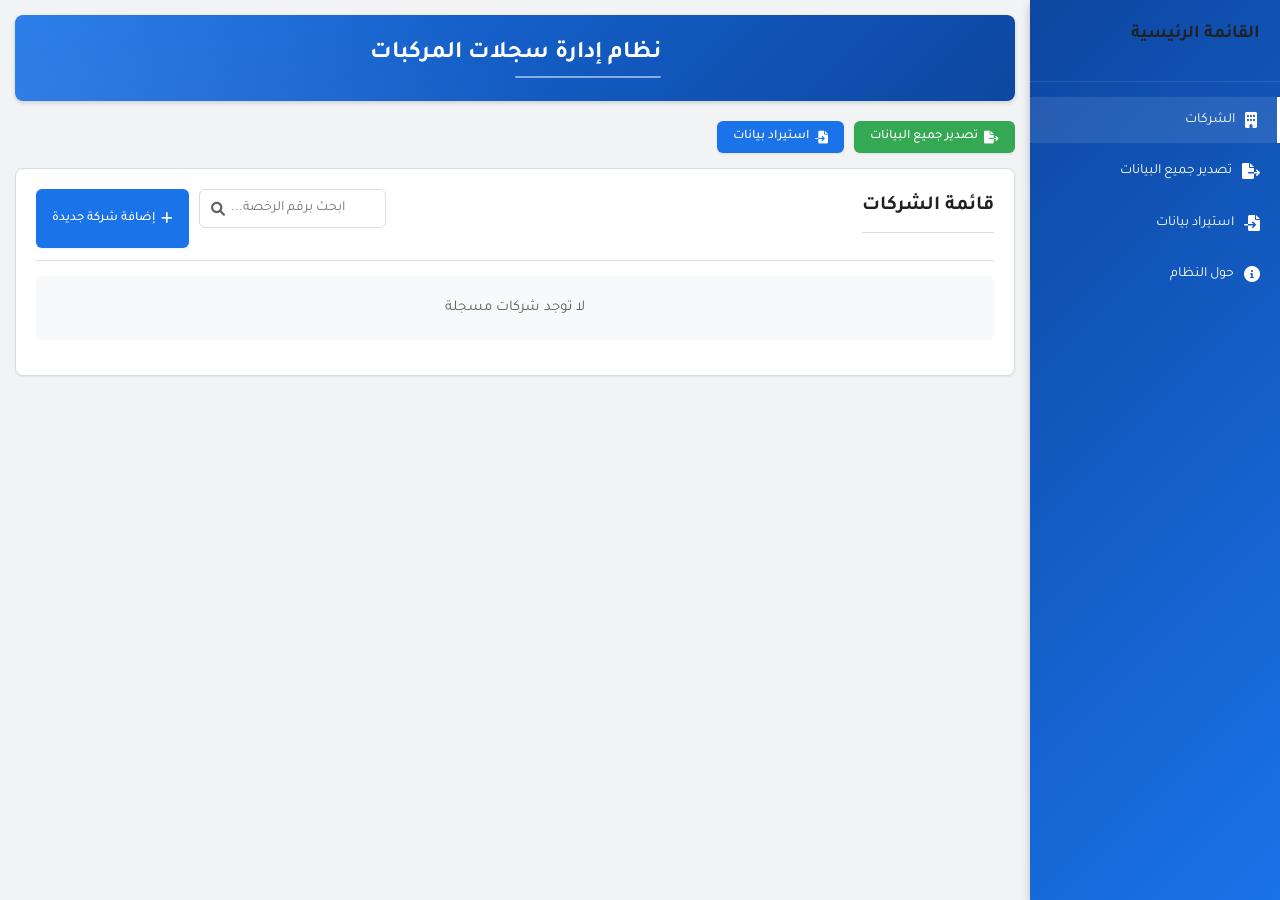
==== commit 36b4e044: "Add files via upload" ====
--- a/index.html
+++ b/index.html
@@ -3,38 +3,31 @@
 <head>
     <meta charset="UTF-8">
     <meta name="viewport" content="width=device-width, initial-scale=1.0">
-    <title>نظام إدارة السيارات المتطور - الإصدار 3.0</title>
-    <link rel="stylesheet" href="https://cdnjs.cloudflare.com/ajax/libs/font-awesome/6.4.0/css/all.min.css">
-    <link href="https://fonts.googleapis.com/css2?family=Tajawal:wght@300;400;500;700;800&display=swap" rel="stylesheet">
+    <title>نظام إدارة سجلات المركبات</title>
     <style>
         :root {
-            --primary: #4361ee;
-            --primary-dark: #3a56d4;
-            --primary-light: #627efe;
-            --secondary: #7209b7;
-            --secondary-light: #9d4edd;
-            --accent: #f72585;
-            --accent-light: #ff5c9b;
-            --success: #06d6a0;
-            --warning: #ffd166;
-            --danger: #ef476f;
-            --light: #f8f9fa;
-            --dark: #212529;
-            --gray-100: #f8f9fa;
-            --gray-200: #e9ecef;
-            --gray-300: #dee2e6;
-            --gray-400: #ced4da;
-            --gray-500: #adb5bd;
-            --gray-600: #6c757d;
-            --gray-700: #495057;
-            --gray-800: #343a40;
-            --gray-900: #212529;
-            --border-radius: 12px;
-            --border-radius-sm: 8px;
-            --border-radius-lg: 16px;
-            --box-shadow: 0 4px 20px rgba(0, 0, 0, 0.08);
-            --box-shadow-lg: 0 10px 40px rgba(0, 0, 0, 0.12);
-            --transition: all 0.3s cubic-bezier(0.25, 0.8, 0.25, 1);
+            --primary-color: #1a73e8;
+            --primary-light: #4285f4;
+            --primary-dark: #0d47a1;
+            --secondary-color: #1976d2;
+            --success-color: #34a853;
+            --warning-color: #fbbc05;
+            --danger-color: #ea4335;
+            --light-color: #f8f9fa;
+            --dark-color: #202124;
+            --gray-color: #5f6368;
+            --text-color: #3c4043;
+            --border-color: #dadce0;
+            --bg-color: #f1f3f4;
+            --card-bg: #ffffff;
+            --shadow-sm: 0 1px 2px 0 rgba(60,64,67,0.1);
+            --shadow-md: 0 2px 4px 0 rgba(60,64,67,0.2);
+            --shadow-lg: 0 4px 8px 0 rgba(60,64,67,0.3);
+            --radius-sm: 6px;
+            --radius-md: 8px;
+            --radius-lg: 12px;
+            --sidebar-width: 250px;
+            --header-height: 70px;
         }
 
         * {
@@ -43,1255 +36,3342 @@
             padding: 0;
             font-family: 'Tajawal', 'Segoe UI', Tahoma, Geneva, Verdana, sans-serif;
         }
-        
+
         body {
-            background: linear-gradient(135deg, #f5f7fa 0%, #e4eaf1 100%);
-            color: var(--gray-800);
+            background-color: var(--bg-color);
+            color: var(--text-color);
             line-height: 1.6;
             min-height: 100vh;
-            padding-bottom: 40px;
-        }
-        
+            font-size: 14px;
+            transition: margin-right 0.3s ease;
+        }
+
         .container {
-            width: 95%;
-            max-width: 1400px;
+            max-width: 1200px;
             margin: 0 auto;
             padding: 15px;
-        }
-        
-        /* شريط التنقل العلوي */
-        .top-nav {
-            background: linear-gradient(to right, var(--primary), var(--primary-dark));
+            margin-right: var(--sidebar-width);
+            transition: margin-right 0.3s ease;
+        }
+
+        /* Sidebar Styles */
+        .sidebar {
+            position: fixed;
+            top: 0;
+            right: 0;
+            width: var(--sidebar-width);
+            height: 100vh;
+            background: linear-gradient(135deg, var(--primary-dark), var(--primary-color));
+            color: white;
+            padding: 20px 0;
+            box-shadow: var(--shadow-lg);
+            z-index: 100;
+            overflow-y: auto;
+            transition: transform 0.3s ease;
+        }
+
+        .sidebar-header {
+            padding: 0 20px 20px;
+            border-bottom: 1px solid rgba(255,255,255,0.1);
+            margin-bottom: 15px;
+        }
+
+        .sidebar-menu {
+            list-style: none;
+        }
+
+        .sidebar-menu li {
+            margin-bottom: 5px;
+        }
+
+        .sidebar-menu a {
+            display: flex;
+            align-items: center;
             padding: 12px 20px;
-            border-radius: 0 0 var(--border-radius-lg) var(--border-radius-lg);
-            box-shadow: var(--box-shadow);
-            margin-bottom: 20px;
-            display: flex;
-            justify-content: center;
-            backdrop-filter: blur(10px);
-        }
-        
-        .nav-items {
-            display: flex;
-            gap: 15px;
-            flex-wrap: wrap;
-            justify-content: center;
-        }
-        
-        .nav-link {
             color: white;
             text-decoration: none;
-            padding: 8px 15px;
-            border-radius: var(--border-radius-sm);
-            transition: var(--transition);
+            transition: all 0.2s ease;
+            gap: 10px;
+        }
+
+        .sidebar-menu a:hover, .sidebar-menu a.active {
+            background-color: rgba(255,255,255,0.1);
+            border-right: 3px solid white;
+        }
+
+        .sidebar-menu a i {
+            font-size: 16px;
+        }
+
+        .sidebar-toggle {
+            position: fixed;
+            top: 15px;
+            right: 15px;
+            background-color: var(--primary-color);
+            color: white;
+            border: none;
+            border-radius: 50%;
+            width: 40px;
+            height: 40px;
             display: flex;
             align-items: center;
-            gap: 8px;
-            font-weight: 500;
+            justify-content: center;
+            cursor: pointer;
+            z-index: 101;
+            box-shadow: var(--shadow-md);
+            display: none;
+        }
+
+        header {
+            background: linear-gradient(135deg, var(--primary-color), var(--primary-dark));
+            color: white;
+            padding: 20px 0;
+            text-align: center;
+            margin-bottom: 20px;
+            border-radius: var(--radius-md);
+            box-shadow: var(--shadow-md);
             position: relative;
             overflow: hidden;
         }
-        
-        .nav-link::before {
+
+        header::before {
             content: "";
             position: absolute;
             top: 0;
             right: 0;
-            width: 100%;
-            height: 100%;
-            background: linear-gradient(rgba(255, 255, 255, 0.1), rgba(255, 255, 255, 0));
+            bottom: 0;
+            left: 0;
+            background: linear-gradient(45deg, rgba(255,255,255,0.1) 0%, rgba(255,255,255,0) 50%);
             pointer-events: none;
         }
-        
-        .nav-link:hover, .nav-link.active {
-            background: rgba(255, 255, 255, 0.15);
-            transform: translateY(-2px);
-        }
-        
-        header {
-            background: linear-gradient(135deg, var(--primary) 0%, var(--secondary) 100%);
+
+        @keyframes fadeIn {
+            from { opacity: 0; transform: translateY(10px); }
+            to { opacity: 1; transform: translateY(0); }
+        }
+
+        h1 {
+            font-size: 24px;
+            margin-bottom: 8px;
+            position: relative;
+            display: inline-block;
             color: white;
-            padding: 1.5rem;
-            text-align: center;
-            margin-bottom: 30px;
-            border-radius: var(--border-radius-lg);
-            box-shadow: var(--box-shadow);
-            display: flex;
-            flex-direction: column;
-            align-items: center;
-            gap: 15px;
-            position: relative;
-            overflow: hidden;
-        }
-        
-        header::before {
+            font-weight: 700;
+        }
+
+        h1::after {
             content: "";
             position: absolute;
-            top: -50%;
-            left: -50%;
-            width: 200%;
-            height: 200%;
-            background: radial-gradient(circle, rgba(255,255,255,0.1) 0%, transparent 70%);
-            transform: rotate(30deg);
-        }
-        
-        .header-content {
-            display: flex;
-            flex-direction: column;
-            align-items: center;
-            width: 100%;
-            position: relative;
-            z-index: 1;
-        }
-        
-        h1, h2, h3, h4 {
+            bottom: -5px;
+            right: 0;
+            width: 50%;
+            height: 2px;
+            background-color: rgba(255,255,255,0.5);
+            border-radius: 3px;
+        }
+
+        h2 {
+            font-size: 20px;
             margin-bottom: 15px;
-            font-weight: 700;
-        }
-        
-        h1 {
-            font-size: 2rem;
-            display: flex;
-            align-items: center;
-            justify-content: center;
-            gap: 12px;
-            text-align: center;
-        }
-        
-        /* أنماط الأزرار */
+            color: var(--dark-color);
+            padding-bottom: 10px;
+            border-bottom: 1px solid var(--border-color);
+        }
+
+        h3 {
+            font-size: 18px;
+            margin-bottom: 12px;
+            color: var(--dark-color);
+        }
+
         .btn {
             display: inline-flex;
             align-items: center;
             justify-content: center;
+            padding: 8px 16px;
+            border: none;
+            border-radius: var(--radius-sm);
+            cursor: pointer;
+            font-size: 13px;
+            transition: all 0.2s ease;
+            text-decoration: none;
+            font-weight: 500;
+            box-shadow: var(--shadow-sm);
+            gap: 6px;
+        }
+
+        .btn-primary {
+            background-color: var(--primary-color);
+            color: white;
+        }
+
+        .btn-primary:hover {
+            background-color: var(--primary-dark);
+            transform: translateY(-1px);
+            box-shadow: var(--shadow-md);
+        }
+
+        .btn-success {
+            background-color: var(--success-color);
+            color: white;
+        }
+
+        .btn-success:hover {
+            background-color: #2d9249;
+            transform: translateY(-1px);
+            box-shadow: var(--shadow-md);
+        }
+
+        .btn-warning {
+            background-color: var(--warning-color);
+            color: var(--dark-color);
+        }
+
+        .btn-warning:hover {
+            background-color: #e8ac04;
+            transform: translateY(-1px);
+            box-shadow: var(--shadow-md);
+        }
+
+        .btn-danger {
+            background-color: var(--danger-color);
+            color: white;
+        }
+
+        .btn-danger:hover {
+            background-color: #d33426;
+            transform: translateY(-1px);
+            box-shadow: var(--shadow-md);
+        }
+
+        .btn-light {
+            background-color: var(--light-color);
+            color: var(--gray-color);
+            border: 1px solid var(--border-color);
+        }
+
+        .btn-light:hover {
+            background-color: #e8eaed;
+            transform: translateY(-1px);
+            box-shadow: var(--shadow-md);
+        }
+
+        .btn-sm {
+            padding: 6px 12px;
+            font-size: 12px;
+        }
+
+        .btn-block {
+            display: flex;
+            width: 100%;
+        }
+
+        .card {
+            background-color: var(--card-bg);
+            border-radius: var(--radius-md);
+            box-shadow: var(--shadow-sm);
+            padding: 20px;
+            margin-bottom: 20px;
+            border: 1px solid var(--border-color);
+            animation: fadeIn 0.3s ease-out;
+            transition: transform 0.2s ease, box-shadow 0.2s ease;
+        }
+
+        .card:hover {
+            transform: translateY(-2px);
+            box-shadow: var(--shadow-md);
+        }
+
+        .card-header {
+            border-bottom: 1px solid var(--border-color);
+            padding-bottom: 12px;
+            margin-bottom: 15px;
+            display: flex;
+            justify-content: space-between;
+            align-items: center;
+            flex-wrap: wrap;
+            gap: 10px;
+        }
+
+        .company-card {
+            display: flex;
+            justify-content: space-between;
+            align-items: center;
+            padding: 15px;
+            margin-bottom: 12px;
+            border: 1px solid var(--border-color);
+            border-radius: var(--radius-sm);
+            background-color: var(--card-bg);
+            transition: all 0.2s ease;
+            animation: fadeIn 0.3s ease-out;
+            box-shadow: var(--shadow-sm);
+        }
+
+        .company-card:hover {
+            box-shadow: var(--shadow-md);
+            transform: translateY(-2px);
+            border-color: var(--primary-color);
+        }
+
+        .company-name {
+            font-weight: 600;
+            font-size: 15px;
+            color: var(--dark-color);
+        }
+
+        .company-actions {
+            display: flex;
             gap: 8px;
-            background-color: var(--primary);
+        }
+
+        .stats-container {
+            display: grid;
+            grid-template-columns: repeat(auto-fit, minmax(150px, 1fr));
+            gap: 12px;
+            margin-bottom: 20px;
+        }
+
+        .stat-card {
+            text-align: center;
+            padding: 15px;
+            border-radius: var(--radius-sm);
+            color: white;
+            cursor: pointer;
+            transition: all 0.2s ease;
+            animation: fadeIn 0.3s ease-out;
+            box-shadow: var(--shadow-sm);
+            position: relative;
+            overflow: hidden;
+        }
+
+        .stat-card::before {
+            content: "";
+            position: absolute;
+            top: -10px;
+            right: -10px;
+            width: 40px;
+            height: 40px;
+            background-color: rgba(255,255,255,0.2);
+            border-radius: 50%;
+        }
+
+        .stat-card:hover {
+            transform: translateY(-3px);
+            box-shadow: var(--shadow-md);
+        }
+
+        .stat-card.active {
+            background: linear-gradient(135deg, var(--primary-color), var(--primary-dark));
+        }
+
+        .stat-card.expiring {
+            background: linear-gradient(135deg, #fbbc05, #f9ab00);
+        }
+
+        .stat-card.expired {
+            background: linear-gradient(135deg, #ea4335, #d33426);
+        }
+
+        .stat-value {
+            font-size: 22px;
+            font-weight: bold;
+            margin: 8px 0;
+        }
+
+        .stat-label {
+            font-size: 13px;
+        }
+
+        table {
+            width: 100%;
+            border-collapse: collapse;
+            margin-bottom: 20px;
+            background-color: var(--card-bg);
+            border-radius: var(--radius-sm);
+            overflow: hidden;
+            box-shadow: var(--shadow-sm);
+            animation: fadeIn 0.3s ease-out;
+            border: 1px solid var(--border-color);
+            font-size: 13px;
+        }
+
+        th, td {
+            padding: 12px 14px;
+            text-align: right;
+            border-bottom: 1px solid var(--border-color);
+            vertical-align: middle;
+        }
+
+        th {
+            background-color: #e8f0fe;
+            font-weight: 600;
+            position: sticky;
+            top: 0;
+            color: var(--primary-dark);
+        }
+
+        tr {
+            transition: all 0.2s ease;
+        }
+
+        tr:nth-child(even) {
+            background-color: var(--light-color);
+        }
+
+        tr:hover {
+            background-color: #e8f0fe;
+        }
+
+        tr.highlight {
+            background-color: #fff3e0;
+            animation: highlight 1.5s ease-out;
+        }
+
+        @keyframes highlight {
+            0% { background-color: #fff3e0; }
+            100% { background-color: inherit; }
+        }
+
+        .status-badge {
+            display: inline-flex;
+            align-items: center;
+            padding: 4px 10px;
+            border-radius: 16px;
+            font-size: 12px;
+            font-weight: 500;
+            min-width: 75px;
+            justify-content: center;
+            gap: 4px;
+        }
+
+        .status-active {
+            background-color: #e6f4ea;
+            color: var(--success-color);
+            border: 1px solid #b6e2c1;
+        }
+
+        .status-expiring {
+            background-color: #fef7e0;
+            color: #f9ab00;
+            border: 1px solid #fde293;
+        }
+
+        .status-expired {
+            background-color: #fce8e6;
+            color: var(--danger-color);
+            border: 1px solid #f5b7b1;
+        }
+
+        .form-group {
+            margin-bottom: 15px;
+        }
+
+        label {
+            display: block;
+            margin-bottom: 6px;
+            font-weight: 500;
+            color: var(--dark-color);
+            font-size: 13px;
+        }
+
+        input, select, textarea {
+            width: 100%;
+            padding: 10px;
+            border: 1px solid var(--border-color);
+            border-radius: var(--radius-sm);
+            font-size: 14px;
+            transition: all 0.2s ease;
+            background-color: var(--card-bg);
+        }
+
+        input:focus, select:focus, textarea:focus {
+            outline: none;
+            border-color: var(--primary-color);
+            box-shadow: 0 0 0 2px rgba(26,115,232,0.1);
+        }
+
+        .search-box {
+            position: relative;
+            margin-bottom: 20px;
+        }
+
+        .search-box input {
+            padding-right: 40px;
+        }
+
+        .search-box .search-icon {
+            position: absolute;
+            left: 12px;
+            top: 50%;
+            transform: translateY(-50%);
+            color: var(--gray-color);
+        }
+
+        .date-input {
+            display: flex;
+            gap: 10px;
+        }
+
+        .date-input input {
+            flex: 1;
+        }
+
+        .dropzone {
+            border: 2px dashed var(--border-color);
+            border-radius: var(--radius-sm);
+            padding: 20px;
+            text-align: center;
+            margin-bottom: 15px;
+            cursor: pointer;
+            transition: all 0.2s ease;
+            background-color: var(--light-color);
+        }
+
+        .dropzone:hover {
+            border-color: var(--primary-color);
+            background-color: #e8f0fe;
+        }
+
+        .dropzone.active {
+            border-color: var(--success-color);
+            background-color: #e6f4ea;
+        }
+
+        .image-preview {
+            display: flex;
+            flex-wrap: wrap;
+            gap: 10px;
+            margin-top: 15px;
+        }
+
+        .preview-item {
+            position: relative;
+            width: 90px;
+            height: 90px;
+            border: 1px solid var(--border-color);
+            border-radius: var(--radius-sm);
+            overflow: hidden;
+            transition: all 0.2s ease;
+            box-shadow: var(--shadow-sm);
+        }
+
+        .preview-item:hover {
+            transform: scale(1.03);
+            box-shadow: var(--shadow-md);
+        }
+
+        .preview-item img {
+            width: 100%;
+            height: 100%;
+            object-fit: cover;
+        }
+
+        .preview-item .remove-btn {
+            position: absolute;
+            top: 4px;
+            left: 4px;
+            background-color: rgba(234,67,53,0.9);
             color: white;
             border: none;
-            padding: 10px 18px;
-            border-radius: var(--border-radius);
+            border-radius: 50%;
+            width: 20px;
+            height: 20px;
+            font-size: 12px;
             cursor: pointer;
-            margin: 4px;
-            transition: var(--transition);
-            font-weight: 600;
-            box-shadow: var(--box-shadow);
-            font-size: 0.95rem;
-            white-space: nowrap;
-            position: relative;
-            overflow: hidden;
-            text-decoration: none;
-        }
-        
-        .btn::after {
-            content: "";
-            position: absolute;
-            top: 0;
-            left: 0;
-            width: 100%;
-            height: 100%;
-            background: linear-gradient(rgba(255, 255, 255, 0.1), rgba(255, 255, 255, 0));
-            pointer-events: none;
-        }
-        
-        .btn:hover {
-            transform: translateY(-3px);
-            box-shadow: var(--box-shadow-lg);
-        }
-        
-        .btn:active {
-            transform: translateY(0);
-        }
-        
-        .btn-primary {
-            background-color: var(--primary);
-        }
-        
-        .btn-primary:hover {
-            background-color: var(--primary-dark);
-        }
-        
-        .btn-accent {
-            background-color: var(--accent);
-        }
-        
-        .btn-accent:hover {
-            background-color: var(--accent-light);
-        }
-        
-        .btn-success {
-            background-color: var(--success);
-        }
-        
-        .btn-warning {
-            background-color: var(--warning);
-            color: var(--gray-800);
-        }
-        
-        .btn-danger {
-            background-color: var(--danger);
-        }
-        
-        .btn-sm {
-            padding: 8px 14px;
-            font-size: 0.85rem;
-        }
-        
-        .btn-xs {
-            padding: 6px 12px;
-            font-size: 0.8rem;
-        }
-        
-        /* أنماط النماذج */
-        .form-container {
-            background: white;
-            padding: 25px;
-            border-radius: var(--border-radius-lg);
-            box-shadow: var(--box-shadow);
-            margin-bottom: 25px;
-            border-top: 4px solid var(--accent);
-            position: relative;
-            overflow: hidden;
-        }
-        
-        .form-container::before {
-            content: "";
-            position: absolute;
-            top: 0;
-            right: 0;
-            width: 100%;
-            height: 4px;
-            background: linear-gradient(to left, var(--accent), var(--secondary));
-        }
-        
-        .form-group {
-            margin-bottom: 20px;
-            position: relative;
-        }
-        
-        label {
-            display: block;
-            margin-bottom: 8px;
-            font-weight: bold;
-            color: var(--dark);
-            padding-right: 5px;
-        }
-        
-        .form-control {
-            width: 100%;
-            padding: 12px 16px;
-            border: 2px solid var(--gray-300);
-            border-radius: var(--border-radius);
-            font-size: 1rem;
-            transition: var(--transition);
-            background: var(--gray-100);
-        }
-        
-        .form-control:focus {
-            border-color: var(--primary);
-            outline: none;
-            box-shadow: 0 0 0 3px rgba(67, 97, 238, 0.2);
-            background: white;
-        }
-        
-        /* أنماط البحث */
-        .search-container {
-            margin-bottom: 25px;
-            position: relative;
-        }
-        
-        .search-input {
-            padding-right: 45px;
-        }
-        
-        .search-icon {
-            position: absolute;
-            right: 15px;
-            top: 50%;
-            transform: translateY(-50%);
-            color: var(--gray-500);
-        }
-        
-        /* أنماط البطاقات */
-        .card {
-            background: linear-gradient(to bottom, white, var(--gray-100));
-            padding: 20px;
-            border-radius: var(--border-radius-lg);
-            box-shadow: var(--box-shadow);
-            margin-bottom: 20px;
-            transition: var(--transition);
-            border-left: 4px solid var(--primary);
-            position: relative;
-            overflow: hidden;
-        }
-        
-        .card::before {
-            content: "";
-            position: absolute;
-            top: 0;
-            right: 0;
-            width: 100%;
-            height: 5px;
-            background: linear-gradient(to left, var(--primary), transparent);
-            opacity: 0.7;
-        }
-        
-        .card:hover {
-            transform: translateY(-5px);
-            box-shadow: var(--box-shadow-lg);
-        }
-        
-        .card-header {
-            display: flex;
-            flex-direction: column;
-            justify-content: space-between;
-            align-items: flex-start;
-            margin-bottom: 15px;
-            padding-bottom: 15px;
-            border-bottom: 1px solid var(--gray-200);
-            gap: 12px;
-        }
-        
-        .card-actions {
-            display: flex;
-            gap: 8px;
-            flex-wrap: wrap;
-            width: 100%;
-            justify-content: center;
-        }
-        
-        /* أنماط الجداول */
-        .table-container {
-            background: white;
-            border-radius: var(--border-radius-lg);
-            box-shadow: var(--box-shadow);
-            overflow: auto;
-            margin-bottom: 25px;
-        }
-        
-        .table {
-            width: 100%;
-            border-collapse: collapse;
-            min-width: 600px;
-        }
-        
-        .table th, .table td {
-            padding: 14px 12px;
-            text-align: right;
-            border-bottom: 1px solid var(--gray-200);
-        }
-        
-        .table th {
-            background-color: var(--gray-100);
-            font-weight: 700;
-            color: var(--dark);
-            position: sticky;
-            top: 0;
-            white-space: nowrap;
-            border-top: 1px solid var(--gray-300);
-            border-bottom: 2px solid var(--gray-300);
-        }
-        
-        .table tr:last-child td {
-            border-bottom: none;
-        }
-        
-        .table tr {
-            transition: var(--transition);
-        }
-        
-        .table tr:hover {
-            background-color: var(--gray-100);
-        }
-        
-        /* أنماط حالة السيارة */
-        .status {
-            padding: 6px 12px;
-            border-radius: 20px;
-            font-size: 0.85rem;
-            font-weight: 600;
-            display: inline-block;
-            text-align: center;
-        }
-        
-        .status-active {
-            background-color: rgba(6, 214, 160, 0.2);
-            color: var(--success);
-            border: 1px solid rgba(6, 214, 160, 0.3);
-        }
-        
-        .status-warning {
-            background-color: rgba(255, 209, 102, 0.2);
-            color: var(--warning);
-            border: 1px solid rgba(255, 209, 102, 0.3);
-        }
-        
-        .status-expired {
-            background-color: rgba(239, 71, 111, 0.2);
-            color: var(--danger);
-            border: 1px solid rgba(239, 71, 111, 0.3);
-        }
-        
-        /* أنماط الملخص */
-        .summary {
-            display: grid;
-            grid-template-columns: repeat(auto-fit, minmax(240px, 1fr));
-            gap: 20px;
-            margin-bottom: 25px;
-        }
-        
-        .summary-box {
-            background: linear-gradient(135deg, white 0%, var(--gray-100) 100%);
-            padding: 25px;
-            border-radius: var(--border-radius-lg);
-            box-shadow: var(--box-shadow);
-            text-align: center;
-            transition: var(--transition);
-            cursor: pointer;
-            position: relative;
-            overflow: hidden;
-        }
-        
-        .summary-box::after {
-            content: "";
-            position: absolute;
-            top: 0;
-            right: 0;
-            width: 100%;
-            height: 5px;
-        }
-        
-        .summary-box:hover {
-            transform: translateY(-5px);
-            box-shadow: var(--box-shadow-lg);
-        }
-        
-        .summary-box i {
-            font-size: 2.2rem;
-            margin-bottom: 15px;
-            background: linear-gradient(135deg, var(--primary), var(--secondary));
-            -webkit-background-clip: text;
-            -webkit-text-fill-color: transparent;
-            background-clip: text;
-        }
-        
-        .summary-active {
-            border-top: 4px solid var(--success);
-        }
-        
-        .summary-active::after {
-            background: linear-gradient(to left, var(--success), transparent);
-        }
-        
-        .summary-warning {
-            border-top: 4px solid var(--warning);
-        }
-        
-        .summary-warning::after {
-            background: linear-gradient(to left, var(--warning), transparent);
-        }
-        
-        .summary-expired {
-            border-top: 4px solid var(--danger);
-        }
-        
-        .summary-expired::after {
-            background: linear-gradient(to left, var(--danger), transparent);
-        }
-        
-        .summary-count {
-            font-size: 2.2rem;
-            font-weight: 800;
-            margin: 10px 0;
-            background: linear-gradient(135deg, var(--primary), var(--secondary));
-            -webkit-background-clip: text;
-            -webkit-text-fill-color: transparent;
-            background-clip: text;
-        }
-        
-        /* أنماط الصور */
-        .image-container {
-            display: grid;
-            grid-template-columns: repeat(auto-fill, minmax(140px, 1fr));
-            gap: 15px;
-            margin-top: 18px;
-        }
-        
-        .image-item {
-            position: relative;
-            border-radius: var(--border-radius);
-            overflow: hidden;
-            box-shadow: var(--box-shadow);
-            transition: var(--transition);
-        }
-        
-        .image-item:hover {
-            transform: translateY(-5px);
-            box-shadow: var(--box-shadow-lg);
-        }
-        
-        .car-image {
-            width: 100%;
-            height: 120px;
-            object-fit: cover;
-            transition: var(--transition);
-        }
-        
-        .car-image:hover {
-            transform: scale(1.05);
-        }
-        
-        .image-actions {
-            position: absolute;
-            top: 5px;
-            left: 5px;
-        }
-        
-        .delete-image {
-            background: rgba(239, 71, 111, 0.8);
-            color: white;
-            width: 30px;
-            height: 30px;
-            border-radius: 50%;
             display: flex;
             align-items: center;
             justify-content: center;
-            cursor: pointer;
-            transition: var(--transition);
-        }
-        
-        .delete-image:hover {
+            transition: all 0.2s ease;
+        }
+
+        .preview-item .remove-btn:hover {
             transform: scale(1.1);
-        }
-        
-        /* نافذة عرض الصورة */
+            background-color: #d33426;
+        }
+
         .modal {
             display: none;
             position: fixed;
+            top: 0;
+            right: 0;
+            bottom: 0;
+            left: 0;
+            background-color: rgba(0,0,0,0.5);
             z-index: 1000;
-            left: 0;
-            top: 0;
+            overflow-y: auto;
+            animation: fadeIn 0.2s;
+            padding: 15px;
+        }
+
+        .modal-content {
+            background-color: var(--card-bg);
+            margin: 20px auto;
+            max-width: 500px;
+            border-radius: var(--radius-md);
+            box-shadow: var(--shadow-lg);
+            animation: modalFadeIn 0.2s;
+            border: 1px solid var(--border-color);
+        }
+
+        @keyframes modalFadeIn {
+            from {
+                opacity: 0;
+                transform: translateY(-10px);
+            }
+            to {
+                opacity: 1;
+                transform: translateY(0);
+            }
+        }
+
+        .modal-header {
+            padding: 15px 20px;
+            border-bottom: 1px solid var(--border-color);
+            display: flex;
+            justify-content: space-between;
+            align-items: center;
+            background-color: #e8f0fe;
+            border-radius: var(--radius-md) var(--radius-md) 0 0;
+        }
+
+        .modal-body {
+            padding: 20px;
+        }
+
+        .modal-footer {
+            padding: 15px 20px;
+            border-top: 1px solid var(--border-color);
+            text-align: left;
+            background-color: #e8f0fe;
+            border-radius: 0 0 var(--radius-md) var(--radius-md);
+            display: flex;
+            gap: 10px;
+            justify-content: flex-end;
+        }
+
+        .close {
+            font-size: 22px;
+            font-weight: bold;
+            color: var(--gray-color);
+            cursor: pointer;
+            transition: all 0.2s ease;
+        }
+
+        .close:hover {
+            color: var(--dark-color);
+            transform: rotate(90deg);
+        }
+
+        .gallery {
+            display: flex;
+            flex-wrap: wrap;
+            gap: 10px;
+            margin-bottom: 15px;
+        }
+
+        .gallery-item {
+            width: 100px;
+            height: 100px;
+            border: 1px solid var(--border-color);
+            border-radius: var(--radius-sm);
+            overflow: hidden;
+            cursor: pointer;
+            transition: all 0.2s ease;
+            box-shadow: var(--shadow-sm);
+        }
+
+        .gallery-item:hover {
+            transform: translateY(-2px);
+            box-shadow: var(--shadow-md);
+        }
+
+        .gallery-item img {
             width: 100%;
             height: 100%;
-            background-color: rgba(0, 0, 0, 0.9);
-            padding: 60px 0;
-        }
-        
-        .modal-content {
-            display: block;
-            margin: 0 auto;
-            max-width: 85%;
-            max-height: 80%;
-            border-radius: 8px;
-            box-shadow: 0 0 30px rgba(255, 255, 255, 0.1);
-        }
-        
-        .close {
+            object-fit: cover;
+            transition: transform 0.2s ease;
+        }
+
+        .gallery-item:hover img {
+            transform: scale(1.05);
+        }
+
+        .lightbox {
+            display: none;
+            position: fixed;
+            top: 0;
+            right: 0;
+            bottom: 0;
+            left: 0;
+            background-color: rgba(0,0,0,0.9);
+            z-index: 1100;
+            text-align: center;
+        }
+
+        .lightbox-content {
+            max-width: 90%;
+            max-height: 90%;
+            margin: auto;
+            position: absolute;
+            top: 50%;
+            left: 50%;
+            transform: translate(-50%, -50%);
+        }
+
+        .lightbox-img {
+            max-width: 100%;
+            max-height: 80vh;
+            border-radius: 4px;
+            box-shadow: var(--shadow-lg);
+        }
+
+        .lightbox-close {
             position: absolute;
             top: 20px;
-            right: 30px;
-            color: #f1f1f1;
-            font-size: 40px;
-            font-weight: bold;
+            right: 20px;
+            color: white;
+            font-size: 30px;
             cursor: pointer;
-            z-index: 1001;
-            transition: var(--transition);
-        }
-        
-        .close:hover {
-            color: var(--accent);
-            transform: rotate(90deg);
-        }
-        
-        /* تخصيص شريط التمرير */
-        ::-webkit-scrollbar {
-            width: 10px;
-            height: 8px;
-        }
-        
-        ::-webkit-scrollbar-track {
-            background: #f1f1f1;
-            border-radius: 10px;
-        }
-        
-        ::-webkit-scrollbar-thumb {
-            background: var(--primary);
-            border-radius: 10px;
-        }
-        
-        ::-webkit-scrollbar-thumb:hover {
-            background: var(--primary-dark);
-        }
-        
-        /* تخصيصات إضافية */
-        .filter-bar {
+            transition: all 0.2s ease;
+            opacity: 0.8;
+        }
+
+        .lightbox-close:hover {
+            opacity: 1;
+            transform: scale(1.1);
+        }
+
+        .lightbox-nav {
+            position: absolute;
+            top: 50%;
+            width: 100%;
             display: flex;
-            gap: 12px;
-            margin-bottom: 18px;
+            justify-content: space-between;
+            padding: 0 20px;
+            transform: translateY(-50%);
+        }
+
+        .lightbox-nav-btn {
+            color: white;
+            font-size: 30px;
+            cursor: pointer;
+            background-color: rgba(0,0,0,0.5);
+            width: 50px;
+            height: 50px;
+            display: flex;
+            align-items: center;
+            justify-content: center;
+            border-radius: 50%;
+            transition: all 0.2s ease;
+            opacity: 0.8;
+        }
+
+        .lightbox-nav-btn:hover {
+            opacity: 1;
+            background-color: rgba(0,0,0,0.7);
+            transform: scale(1.1);
+        }
+
+        .notes-container {
+            margin-top: 15px;
+        }
+
+        .note {
+            background-color: var(--light-color);
+            border-right: 3px solid var(--primary-color);
+            padding: 10px 14px;
+            margin-bottom: 10px;
+            border-radius: var(--radius-sm);
+            transition: all 0.2s ease;
+            box-shadow: var(--shadow-sm);
+        }
+
+        .note:hover {
+            transform: translateX(3px);
+            box-shadow: var(--shadow-md);
+        }
+
+        .note-header {
+            display: flex;
+            justify-content: space-between;
+            margin-bottom: 6px;
+            font-size: 12px;
+            color: var(--gray-color);
+        }
+
+        .note-content {
+            font-size: 13px;
+            color: var(--text-color);
+        }
+
+        .note-delete {
+            color: var(--danger-color);
+            cursor: pointer;
+            font-size: 12px;
+            transition: all 0.2s ease;
+        }
+
+        .note-delete:hover {
+            color: #d33426;
+            transform: scale(1.1);
+        }
+
+        .search-container {
+            margin-bottom: 15px;
+            display: flex;
+            gap: 10px;
+        }
+
+        .search-input {
+            flex: 1;
+        }
+
+        .filter-buttons {
+            display: flex;
+            gap: 10px;
+            margin-bottom: 15px;
             flex-wrap: wrap;
-            justify-content: center;
-        }
-        
+        }
+
         .filter-btn {
-            background: white;
-            border: 2px solid var(--primary);
-            color: var(--primary);
-            padding: 8px 15px;
-            border-radius: var(--border-radius);
-            cursor: pointer;
-            transition: var(--transition);
+            transition: all 0.2s ease;
+        }
+
+        .filter-btn.active {
+            transform: translateY(-1px);
+            box-shadow: var(--shadow-md);
+        }
+
+        .no-data {
+            text-align: center;
+            padding: 20px;
+            color: var(--gray-color);
+            font-size: 15px;
+            background-color: var(--light-color);
+            border-radius: var(--radius-sm);
+            margin: 15px 0;
+        }
+
+        .serial-number {
             font-weight: 600;
-            font-size: 0.95rem;
-        }
-        
-        .filter-btn.active, .filter-btn:hover {
-            background: var(--primary);
+            color: var(--dark-color);
+        }
+
+        .alert {
+            padding: 12px;
+            margin-bottom: 15px;
+            border-radius: var(--radius-sm);
+            display: none;
+            font-size: 13px;
+        }
+
+        .alert-success {
+            background-color: #e6f4ea;
+            color: var(--success-color);
+            border: 1px solid #b6e2c1;
+        }
+
+        .alert-error {
+            background-color: #fce8e6;
+            color: var(--danger-color);
+            border: 1px solid #f5b7b1;
+        }
+
+        /* Toast notification styles */
+        .toast {
+            position: fixed;
+            top: 20px;
+            left: 50%;
+            transform: translateX(-50%);
+            padding: 12px 24px;
+            border-radius: var(--radius-sm);
+            box-shadow: var(--shadow-lg);
+            z-index: 2000;
+            display: flex;
+            align-items: center;
+            gap: 10px;
+            opacity: 0;
+            transition: opacity 0.3s ease;
+        }
+
+        .toast.show {
+            opacity: 1;
+        }
+
+        .toast-success {
+            background-color: var(--success-color);
             color: white;
         }
-        
-        .badge {
-            padding: 5px 12px;
-            border-radius: 20px;
-            font-size: 0.8rem;
-            font-weight: 600;
-            margin-right: 5px;
-        }
-        
-        .badge-primary {
-            background: var(--primary);
+
+        .toast-error {
+            background-color: var(--danger-color);
             color: white;
         }
-        
-        .badge-secondary {
-            background: var(--secondary);
+
+        .toast-warning {
+            background-color: var(--warning-color);
+            color: var(--dark-color);
+        }
+
+        .toast-info {
+            background-color: var(--primary-color);
             color: white;
         }
-        
-        /* تخصيصات للأيقونات */
-        .icon-lg {
-            font-size: 1.4rem;
-        }
-        
-        /* رسومات توضيحية */
-        .illustration {
-            text-align: center;
-            margin: 20px 0;
-        }
-        
-        .illustration i {
-            font-size: 5rem;
-            background: linear-gradient(135deg, var(--primary), var(--secondary));
-            -webkit-background-clip: text;
-            -webkit-text-fill-color: transparent;
-            background-clip: text;
-            opacity: 0.7;
-        }
-        
-        /* أنماط الاستجابة */
-        @media (min-width: 768px) {
+
+        /* Import/Export buttons */
+        .data-actions {
+            display: flex;
+            gap: 10px;
+            margin-bottom: 15px;
+            flex-wrap: wrap;
+        }
+
+        /* Loading spinner */
+        .spinner {
+            display: inline-block;
+            width: 20px;
+            height: 20px;
+            border: 3px solid rgba(255,255,255,0.3);
+            border-radius: 50%;
+            border-top-color: white;
+            animation: spin 1s ease-in-out infinite;
+        }
+
+        @keyframes spin {
+            to { transform: rotate(360deg); }
+        }
+
+        /* Responsive styles */
+        @media (max-width: 992px) {
             .container {
-                padding: 20px;
+                margin-right: 0;
+            }
+            
+            .sidebar {
+                transform: translateX(100%);
+            }
+            
+            .sidebar.active {
+                transform: translateX(0);
+            }
+            
+            .sidebar-toggle {
+                display: flex;
+            }
+        }
+
+        @media (max-width: 768px) {
+            .company-card {
+                flex-direction: column;
+                align-items: flex-start;
+            }
+            
+            .company-actions {
+                margin-top: 10px;
+                width: 100%;
+                justify-content: flex-end;
+            }
+            
+            table {
+                display: block;
+                overflow-x: auto;
+            }
+            
+            .date-input {
+                flex-direction: column;
+            }
+            
+            .modal-content {
+                width: 95%;
+                margin: 15px auto;
+            }
+        }
+
+        @media (max-width: 576px) {
+            .container {
+                padding: 10px;
             }
             
             header {
-                padding: 1.5rem;
-                flex-direction: row;
-                justify-content: space-between;
-            }
-            
-            .header-content {
-                flex-direction: row;
-                justify-content: space-between;
+                padding: 15px 0;
             }
             
             h1 {
-                font-size: 2.2rem;
-                margin-bottom: 0;
-            }
-            
-            .card-header {
-                flex-direction: row;
-                align-items: center;
-            }
-            
-            .card-actions {
-                width: auto;
-                justify-content: flex-end;
+                font-size: 20px;
+            }
+            
+            h2 {
+                font-size: 18px;
             }
             
             .btn {
-                padding: 10px 18px;
-                font-size: 0.95rem;
-            }
-            
-            .form-control {
-                padding: 12px 16px;
-            }
-            
-            .table th, .table td {
-                padding: 15px;
-            }
-            
-            .top-nav {
-                padding: 15px 25px;
-            }
-            
-            .nav-items {
-                gap: 20px;
-            }
-        }
-        
-        @media (min-width: 992px) {
-            h1 {
-                font-size: 2.5rem;
-            }
-            
-            .summary {
-                grid-template-columns: repeat(3, 1fr);
-            }
-        }
-        
-        @media (max-width: 767px) {
-            .table {
-                font-size: 0.92rem;
-            }
-            
-            .table th, .table td {
-                padding: 10px 8px;
+                padding: 7px 12px;
+                font-size: 12px;
             }
             
             .card {
                 padding: 15px;
             }
             
-            .form-container {
-                padding: 18px;
-            }
-            
-            .summary-box {
-                padding: 18px;
-            }
-            
-            .summary-box i {
-                font-size: 2rem;
-            }
-            
-            .summary-count {
-                font-size: 1.8rem;
-            }
-            
-            .image-container {
-                grid-template-columns: repeat(auto-fill, minmax(120px, 1fr));
-            }
-            
-            .car-image {
-                height: 100px;
-            }
-            
-            .top-nav {
-                padding: 10px 15px;
-            }
-            
-            .nav-items {
-                gap: 10px;
-            }
-            
-            .nav-link {
-                padding: 6px 10px;
-                font-size: 0.9rem;
-            }
-        }
-        
-        @media (max-width: 480px) {
-            h1 {
-                font-size: 1.6rem;
-            }
-            
-            h2 {
-                font-size: 1.3rem;
-            }
-            
-            .btn {
-                width: 100%;
-                margin: 5px 0;
-            }
-            
-            .card-actions {
-                flex-direction: column;
-            }
-            
-            .filter-bar {
-                flex-direction: column;
-            }
-            
-            .filter-btn {
-                width: 100%;
+            .filter-buttons {
+                gap: 6px;
+            }
+            
+            .filter-buttons .btn {
+                flex: 1;
+                min-width: calc(50% - 6px);
+            }
+            
+            th, td {
+                padding: 8px 10px;
+                font-size: 12px;
+            }
+            
+            .stat-card {
+                padding: 12px;
+            }
+            
+            .stat-value {
+                font-size: 18px;
+            }
+            
+            .stat-label {
+                font-size: 12px;
+            }
+
+            .toast {
+                width: 90%;
                 text-align: center;
             }
-            
-            .image-container {
-                grid-template-columns: repeat(2, 1fr);
-            }
-            
-            .modal-content {
-                max-width: 95%;
-            }
-            
-            .close {
-                top: 15px;
-                right: 20px;
-                font-size: 35px;
-            }
-            
-            .nav-items {
-                flex-direction: column;
-                gap: 8px;
-            }
-            
-            .nav-link {
-                justify-content: center;
-            }
-        }
-        
-        /* تأثيرات للعناصر */
-        .fade-in {
-            animation: fadeIn 0.5s ease-in-out;
-        }
-        
-        @keyframes fadeIn {
-            from { opacity: 0; transform: translateY(20px); }
-            to { opacity: 1; transform: translateY(0); }
-        }
-        
-        .pulse {
-            animation: pulse 2s infinite;
-        }
-        
-        @keyframes pulse {
-            0% { transform: scale(1); }
-            50% { transform: scale(1.05); }
-            100% { transform: scale(1); }
-        }
-        
-        /* تحسينات للشاشات الصغيرة جداً */
-        @media (max-width: 350px) {
-            .container {
-                padding: 12px;
-            }
-            
-            .form-container {
-                padding: 15px;
-            }
-            
-            .card {
-                padding: 12px;
-            }
-            
-            .summary-box {
-                padding: 15px;
-            }
-            
-            .summary-box i {
-                font-size: 1.8rem;
-            }
-            
-            .summary-count {
-                font-size: 1.6rem;
-            }
-            
-            h1 {
-                font-size: 1.4rem;
-            }
-            
-            h2 {
-                font-size: 1.2rem;
-            }
-        }
-        
-        /* تحسينات لوضعية الأفقي (Landscape) على الهواتف */
-        @media (max-height: 500px) and (orientation: landscape) {
-            header {
-                padding: 1rem;
-                margin-bottom: 18px;
-            }
-            
-            .container {
-                padding: 12px;
-            }
-            
-            .form-container {
-                padding: 15px;
-                margin-bottom: 18px;
-            }
-            
-            .summary {
-                grid-template-columns: repeat(3, 1fr);
-                gap: 12px;
-                margin-bottom: 18px;
-            }
-            
-            .summary-box {
-                padding: 12px;
-            }
-        }
-        
-        /* شريط التنقل السفلي للجوال */
-        .mobile-nav {
-            display: none;
-            position: fixed;
-            bottom: 0;
-            left: 0;
-            right: 0;
-            background: white;
-            box-shadow: 0 -2px 10px rgba(0, 0, 0, 0.1);
-            z-index: 999;
-            padding: 10px;
-            border-radius: var(--border-radius-lg) var(--border-radius-lg) 0 0;
-        }
-        
-        .mobile-nav-items {
-            display: flex;
-            justify-content: space-around;
-        }
-        
-        .nav-item {
-            display: flex;
-            flex-direction: column;
-            align-items: center;
-            text-decoration: none;
-            color: var(--gray-600);
-            font-size: 0.8rem;
-            padding: 5px 10px;
-            border-radius: var(--border-radius-sm);
-            transition: var(--transition);
-        }
-        
-        .nav-item.active {
-            color: var(--primary);
-            background: rgba(67, 97, 238, 0.1);
-        }
-        
-        .nav-item i {
-            font-size: 1.2rem;
-            margin-bottom: 4px;
-        }
-        
-        @media (max-width: 768px) {
-            .mobile-nav {
-                display: block;
-            }
-            
-            body {
-                padding-bottom: 70px;
-            }
-        }
-        
-        /* رسالة ترحيب */
-        .welcome-message {
-            text-align: center;
-            margin: 20px 0;
-            padding: 15px;
-            background: rgba(255, 255, 255, 0.7);
-            border-radius: var(--border-radius-lg);
-            box-shadow: var(--box-shadow);
         }
     </style>
+    <link href="https://fonts.googleapis.com/css2?family=Tajawal:wght@400;500;700&display=swap" rel="stylesheet">
+    <link rel="stylesheet" href="https://cdnjs.cloudflare.com/ajax/libs/font-awesome/6.0.0-beta3/css/all.min.css">
 </head>
 <body>
-    <!-- الصفحة الرئيسية -->
-    <div id="main-page" class="page fade-in">
+    <!-- Sidebar Navigation -->
+    <div class="sidebar">
+        <div class="sidebar-header">
+            <h3>القائمة الرئيسية</h3>
+        </div>
+        <ul class="sidebar-menu">
+            <li><a href="#" id="sidebar-companies" class="active"><i class="fas fa-building"></i> الشركات</a></li>
+            <li><a href="#" id="sidebar-export-all"><i class="fas fa-file-export"></i> تصدير جميع البيانات</a></li>
+            <li><a href="#" id="sidebar-import"><i class="fas fa-file-import"></i> استيراد بيانات</a></li>
+            <li><a href="#" id="sidebar-about"><i class="fas fa-info-circle"></i> حول النظام</a></li>
+        </ul>
+    </div>
+    <button class="sidebar-toggle">
+        <i class="fas fa-bars"></i>
+    </button>
+
+    <div class="container">
+        <div id="alert-message" class="alert" style="display: none;"></div>
         
+        <!-- Toast Notification -->
+        <div id="toast" class="toast">
+            <i id="toast-icon" class="fas fa-info-circle"></i>
+            <span id="toast-message"></span>
+        </div>
+
         <header>
-            <div class="header-content">
-                <h1><i class="fas fa-car"></i> نظام إدارة السيارات المتطور - الإصدار 3.0</h1>
-                <div>
-                    <a href="Database.html" class="btn btn-accent">
-                        <i class="fas fa-database"></i> قواعد البيانات
-                    </a>
-                    <a href="AddCar.html" class="btn btn-success">
-                        <i class="fas fa-plus-circle"></i> إضافة سيارة
-                    </a>
+            <h1>نظام إدارة سجلات المركبات</h1>
+        </header>
+
+        <!-- Main Companies Page -->
+        <div id="companies-page">
+            <div class="data-actions">
+                <button id="export-all-btn" class="btn btn-success">
+                    <i class="fas fa-file-export"></i> تصدير جميع البيانات
+                </button>
+                <button id="import-data-btn" class="btn btn-primary">
+                    <i class="fas fa-file-import"></i> استيراد بيانات
+                </button>
+            </div>
+            
+            <div class="card">
+                <div class="card-header">
+                    <h2>قائمة الشركات</h2>
+                    <div style="display: flex; gap: 10px;">
+                        <div class="search-box" style="flex: 1; max-width: 300px;">
+                            <input type="text" id="global-search" class="form-control" placeholder="ابحث برقم الرخصة...">
+                            <i class="fas fa-search search-icon"></i>
+                        </div>
+                        <button id="add-company-btn" class="btn btn-primary">
+                            <i class="fas fa-plus"></i> إضافة شركة جديدة
+                        </button>
+                    </div>
+                </div>
+                <div id="companies-list">
+                    <!-- Companies will be loaded here -->
+                    <div class="spinner-container" style="text-align: center; padding: 20px;">
+                        <div class="spinner"></div>
+                        <p>جاري تحميل البيانات...</p>
+                    </div>
                 </div>
             </div>
-        </header>
-        
-        <div class="container">
-            <!-- رسالة ترحيب -->
-            <div class="welcome-message">
-                <h2>مرحباً بك في نظام إدارة السيارات</h2>
-                <p>يمكنك من هنا إدارة الشركات والبحث عن السيارات وعرض التقارير</p>
-            </div>
-            
-            <!-- رسم توضيحي -->
-            <div class="illustration">
-                <i class="fas fa-city"></i>
-            </div>
-            
-            <div class="form-container">
-                <h2><i class="fas fa-building"></i> إضافة شركة جديدة</h2>
-                <div class="form-group">
-                    <label for="company-name">اسم الشركة:</label>
-                    <input type="text" id="company-name" class="form-control" placeholder="أدخل اسم الشركة">
-                </div>
-                <button id="add-company-btn" class="btn btn-primary">
-                    <i class="fas fa-plus-circle"></i> إضافة شركة
+        </div>
+
+        <!-- Company Details Page -->
+        <div id="company-page" style="display: none;">
+            <button id="back-to-companies" class="btn btn-light mb-3">
+                <i class="fas fa-arrow-right"></i> العودة إلى الشركات
+            </button>
+            
+            <div class="data-actions">
+                <button id="export-company-btn" class="btn btn-success">
+                    <i class="fas fa-file-export"></i> تصدير بيانات الشركة
                 </button>
             </div>
             
-            <div class="search-container">
-                <h2><i class="fas fa-search"></i> بحث عن سيارة برقم الرخصة</h2>
-                <div class="form-group">
-                    <input type="text" id="search-license" class="form-control search-input" placeholder="أدخل رقم الرخصة للبحث">
+            <div class="card">
+                <div class="card-header">
+                    <h2 id="company-name-title">اسم الشركة</h2>
+                    <button id="add-vehicle-btn" class="btn btn-primary">
+                        <i class="fas fa-plus"></i> إضافة مركبة جديدة
+                    </button>
+                </div>
+                
+                <div class="search-box" style="margin-bottom: 20px;">
+                    <input type="text" id="company-vehicle-search" class="form-control" placeholder="ابحث برقم الرخصة داخل الشركة...">
                     <i class="fas fa-search search-icon"></i>
                 </div>
-                <div id="search-results"></div>
-            </div>
-            
-            <div>
-                <h2><i class="fas fa-list"></i> الشركات المسجلة</h2>
-                <div id="companies-list" class="summary"></div>
+                
+                <div class="stats-container">
+                    <div class="stat-card active" id="active-stat">
+                        <div class="stat-value" id="active-count">0</div>
+                        <div class="stat-label">نشطة</div>
+                    </div>
+                    <div class="stat-card expiring" id="expiring-stat">
+                        <div class="stat-value" id="expiring-count">0</div>
+                        <div class="stat-label">قريبة من الانتهاء</div>
+                    </div>
+                    <div class="stat-card expired" id="expired-stat">
+                        <div class="stat-value" id="expired-count">0</div>
+                        <div class="stat-label">منتهية</div>
+                    </div>
+                </div>
+                
+                <div class="filter-buttons">
+                    <button class="btn btn-light filter-btn active" data-filter="all">
+                        <i class="fas fa-list"></i> الكل
+                    </button>
+                    <button class="btn btn-primary filter-btn" data-filter="active">
+                        <i class="fas fa-check-circle"></i> نشطة
+                    </button>
+                    <button class="btn btn-warning filter-btn" data-filter="expiring">
+                        <i class="fas fa-exclamation-triangle"></i> قريبة من الانتهاء
+                    </button>
+                    <button class="btn btn-danger filter-btn" data-filter="expired">
+                        <i class="fas fa-times-circle"></i> منتهية
+                    </button>
+                </div>
+                
+                <div id="vehicles-list">
+                    <table>
+                        <thead>
+                            <tr>
+                                <th>#</th>
+                                <th>رقم الرخصة</th>
+                                <th>تاريخ انتهاء الرخصة</th>
+                                <th>تاريخ انتهاء العيار</th>
+                                <th>الحالة</th>
+                                <th>الإجراءات</th>
+                            </tr>
+                        </thead>
+                        <tbody id="vehicles-table-body">
+                            <!-- Vehicles will be loaded here -->
+                        </tbody>
+                    </table>
+                    <div id="no-vehicles" class="no-data" style="display: none;">لا توجد مركبات مسجلة لهذه الشركة</div>
+                </div>
             </div>
         </div>
+
+        <!-- Vehicle Details Page -->
+        <div id="vehicle-page" style="display: none;">
+            <button id="back-to-company" class="btn btn-light mb-3">
+                <i class="fas fa-arrow-right"></i> العودة إلى الشركة
+            </button>
+            <div class="card">
+                <div class="card-header">
+                    <h2>تفاصيل المركبة</h2>
+                    <div>
+                        <button id="edit-vehicle-btn" class="btn btn-primary">
+                            <i class="fas fa-edit"></i> تعديل
+                        </button>
+                        <button id="delete-vehicle-btn" class="btn btn-danger">
+                            <i class="fas fa-trash"></i> حذف
+                        </button>
+                    </div>
+                </div>
+                
+                <div class="form-group">
+                    <label>رقم الرخصة:</label>
+                    <p id="vehicle-license-number" class="form-control-static"></p>
+                </div>
+                
+                <div class="form-group">
+                    <label>تاريخ انتهاء الرخصة:</label>
+                    <p id="vehicle-expiry-date" class="form-control-static"></p>
+                </div>
+                
+                <div class="form-group">
+                    <label>تاريخ انتهاء العيار:</label>
+                    <p id="vehicle-calibration-date" class="form-control-static"></p>
+                </div>
+                
+                <div class="form-group">
+                    <label>حالة الرخصة:</label>
+                    <p id="vehicle-status" class="form-control-static"></p>
+                </div>
+                
+                <h3>صور الرخصة</h3>
+                <div id="vehicle-images" class="gallery">
+                    <!-- Images will be loaded here -->
+                </div>
+                <div id="no-images" class="no-data" style="display: none;">لا توجد صور مرفقة</div>
+                
+                <h3>الملاحظات</h3>
+                <div class="notes-container" id="vehicle-notes">
+                    <!-- Notes will be loaded here -->
+                </div>
+                <div class="form-group">
+                    <textarea id="new-note" class="form-control" placeholder="أضف ملاحظة جديدة..."></textarea>
+                    <button id="add-note-btn" class="btn btn-primary mt-2">
+                        <i class="fas fa-plus"></i> إضافة ملاحظة
+                    </button>
+                </div>
+            </div>
+        </div>
+
+        <!-- Add/Edit Vehicle Page -->
+        <div id="vehicle-form-page" style="display: none;">
+            <button id="back-from-form" class="btn btn-light mb-3">
+                <i class="fas fa-arrow-right"></i> العودة
+            </button>
+            <div class="card">
+                <div class="card-header">
+                    <h2 id="form-title">إضافة مركبة جديدة</h2>
+                </div>
+                
+                <form id="vehicle-form">
+                    <input type="hidden" id="vehicle-id">
+                    <input type="hidden" id="company-id">
+                    
+                    <div class="form-group">
+                        <label for="license-number">رقم الرخصة <span class="text-danger">*</span></label>
+                        <input type="text" id="license-number" required>
+                    </div>
+                    
+                    <div class="form-group">
+                        <label for="expiry-date">تاريخ انتهاء الرخصة (يوم/شهر/سنة) <span class="text-danger">*</span></label>
+                        <input type="text" id="expiry-date" placeholder="مثال: 01/12/2023" required>
+                    </div>
+                    
+                    <div class="form-group">
+                        <label for="calibration-date">تاريخ انتهاء العيار (يوم/شهر/سنة) (اختياري)</label>
+                        <input type="text" id="calibration-date" placeholder="مثال: 01/06/2023">
+                    </div>
+                    
+                    <div class="form-group">
+                        <label>صور الرخصة</label>
+                        <div id="dropzone" class="dropzone">
+                            <p><i class="fas fa-cloud-upload-alt" style="font-size: 24px; margin-bottom: 10px;"></i></p>
+                            <p>اسحب وأسقط الصور هنا أو انقر لاختيار الملفات</p>
+                            <input type="file" id="file-input" multiple accept="image/*" style="display: none;">
+                        </div>
+                        <div id="image-preview" class="image-preview">
+                            <!-- Preview images will be shown here -->
+                        </div>
+                    </div>
+                    
+                    <div class="form-group">
+                        <button type="submit" class="btn btn-primary btn-block">
+                            <i class="fas fa-save"></i> حفظ البيانات
+                        </button>
+                        <button type="button" id="cancel-form" class="btn btn-light btn-block">
+                            <i class="fas fa-times"></i> إلغاء
+                        </button>
+                    </div>
+                </form>
+            </div>
+        </div>
+    </div>
+
+    <!-- Add Company Modal -->
+    <div id="add-company-modal" class="modal">
+        <div class="modal-content">
+            <div class="modal-header">
+                <h3>إضافة شركة جديدة</h3>
+                <span class="close">&times;</span>
+            </div>
+            <div class="modal-body">
+                <div class="form-group">
+                    <label for="company-name">اسم الشركة <span class="text-danger">*</span></label>
+                    <input type="text" id="company-name" required>
+                </div>
+            </div>
+            <div class="modal-footer">
+                <button id="save-company" class="btn btn-primary">
+                    <i class="fas fa-save"></i> حفظ
+                </button>
+                <button id="cancel-company" class="btn btn-light">
+                    <i class="fas fa-times"></i> إلغاء
+                </button>
+            </div>
+        </div>
+    </div>
+
+    <!-- Edit Company Modal -->
+    <div id="edit-company-modal" class="modal">
+        <div class="modal-content">
+            <div class="modal-header">
+                <h3>تعديل اسم الشركة</h3>
+                <span class="close">&times;</span>
+            </div>
+            <div class="modal-body">
+                <input type="hidden" id="edit-company-id">
+                <div class="form-group">
+                    <label for="edit-company-name">اسم الشركة <span class="text-danger">*</span></label>
+                    <input type="text" id="edit-company-name" required>
+                </div>
+            </div>
+            <div class="modal-footer">
+                <button id="update-company" class="btn btn-primary">
+                    <i class="fas fa-save"></i> تحديث
+                </button>
+                <button id="cancel-edit-company" class="btn btn-light">
+                    <i class="fas fa-times"></i> إلغاء
+                </button>
+            </div>
+        </div>
+    </div>
+
+    <!-- Delete Confirmation Modal -->
+    <div id="delete-modal" class="modal">
+        <div class="modal-content">
+            <div class="modal-header">
+                <h3 id="delete-modal-title">تأكيد الحذف</h3>
+                <span class="close">&times;</span>
+            </div>
+            <div class="modal-body">
+                <p id="delete-modal-message">هل أنت متأكد أنك تريد حذف هذا العنصر؟</p>
+            </div>
+            <div class="modal-footer">
+                <button id="confirm-delete" class="btn btn-danger">
+                    <i class="fas fa-trash"></i> حذف
+                </button>
+                <button id="cancel-delete" class="btn btn-light">
+                    <i class="fas fa-times"></i> إلغاء
+                </button>
+            </div>
+        </div>
+    </div>
+
+    <!-- Export Modal -->
+    <div id="export-modal" class="modal">
+        <div class="modal-content">
+            <div class="modal-header">
+                <h3 id="export-modal-title">تصدير البيانات</h3>
+                <span class="close">&times;</span>
+            </div>
+            <div class="modal-body">
+                <div class="form-group">
+                    <label>اختر نوع التصدير:</label>
+                    <select id="export-type" class="form-control">
+                        <option value="all">جميع البيانات (الشركات والمركبات)</option>
+                        <option value="current-company">الشركة الحالية مع مركباتها</option>
+                    </select>
+                </div>
+                <div class="form-group">
+                    <button id="generate-export" class="btn btn-primary btn-block">
+                        <i class="fas fa-file-export"></i> توليد ملف التصدير
+                    </button>
+                </div>
+                <div id="export-result" style="display: none;">
+                    <div class="form-group">
+                        <label>تم توليد ملف التصدير بنجاح:</label>
+                        <textarea id="export-data" class="form-control" rows="6" readonly></textarea>
+                    </div>
+                    <div class="form-group">
+                        <button id="download-export" class="btn btn-success btn-block">
+                            <i class="fas fa-download"></i> تحميل الملف
+                        </button>
+                    </div>
+                </div>
+            </div>
+            <div class="modal-footer">
+                <button id="close-export" class="btn btn-light">
+                    <i class="fas fa-times"></i> إغلاق
+                </button>
+            </div>
+        </div>
+    </div>
+
+    <!-- Import Modal -->
+    <div id="import-modal" class="modal">
+        <div class="modal-content">
+            <div class="modal-header">
+                <h3 id="import-modal-title">استيراد البيانات</h3>
+                <span class="close">&times;</span>
+            </div>
+            <div class="modal-body">
+                <div class="form-group">
+                    <label>اختر ملف JSON للاستيراد:</label>
+                    <input type="file" id="import-file" class="form-control" accept=".json">
+                </div>
+                <div class="form-group">
+                    <label>خيارات الاستيراد:</label>
+                    <div class="form-check">
+                        <input type="checkbox" id="import-overwrite" class="form-check-input">
+                        <label for="import-overwrite" class="form-check-label">استبدال البيانات الموجودة</label>
+                    </div>
+                </div>
+                <div id="import-preview" style="display: none; margin-top: 15px;">
+                    <h4>معاينة البيانات:</h4>
+                    <div id="import-preview-content" class="card" style="max-height: 200px; overflow-y: auto;"></div>
+                </div>
+            </div>
+            <div class="modal-footer">
+                <button id="confirm-import" class="btn btn-primary" disabled>
+                    <i class="fas fa-file-import"></i> استيراد البيانات
+                </button>
+                <button id="cancel-import" class="btn btn-light">
+                    <i class="fas fa-times"></i> إلغاء
+                </button>
+            </div>
+        </div>
+    </div>
+
+    <!-- Image Lightbox -->
+    <div id="lightbox" class="lightbox">
+        <span class="lightbox-close">&times;</span>
+        <div class="lightbox-nav">
+            <span class="lightbox-nav-btn" id="prev-image">&#10094;</span>
+            <span class="lightbox-nav-btn" id="next-image">&#10095;</span>
+        </div>
+        <div class="lightbox-content">
+            <img id="lightbox-img" class="lightbox-img" src="">
+        </div>
+    </div>
+
+    <script>
+        // Database variables
+        let db;
+        const DB_NAME = 'VehicleRecordsDB';
+        const DB_VERSION = 3; // Increased version for updates
         
-        <!-- شريط التنقل السفلي للجوال -->
-        <nav class="mobile-nav">
-            <div class="mobile-nav-items">
-                <a href="Companies.html" class="nav-item active">
-                    <i class="fas fa-building"></i>
-                    <span>الشركات</span>
-                </a>
-                <a href="CompanyCars.html" class="nav-item">
-                    <i class="fas fa-car"></i>
-                    <span>السيارات</span>
-                </a>
-                <a href="Database.html" class="nav-item">
-                    <i class="fas fa-database"></i>
-                    <span>قواعد البيانات</span>
-                </a>
-                <a href="AddCar.html" class="nav-item">
-                    <i class="fas fa-plus-circle"></i>
-                    <span>إضافة</span>
-                </a>
-            </div>
-        </nav>
-    </div>
-
-    <script>
-        // بيانات التخزين
-        let companies = JSON.parse(localStorage.getItem('carCompanies')) || [];
+        // Object store names
+        const STORES = {
+            COMPANIES: 'companies',
+            VEHICLES: 'vehicles',
+            NOTES: 'notes',
+            IMAGES: 'images'
+        };
+
+        // DOM Elements
+        const companiesPage = document.getElementById('companies-page');
+        const companyPage = document.getElementById('company-page');
+        const vehiclePage = document.getElementById('vehicle-page');
+        const vehicleFormPage = document.getElementById('vehicle-form-page');
+        const alertMessage = document.getElementById('alert-message');
         
-        // تهيئة التطبيق
-        document.addEventListener('DOMContentLoaded', initApp);
+        // Sidebar elements
+        const sidebar = document.querySelector('.sidebar');
+        const sidebarToggle = document.querySelector('.sidebar-toggle');
+        const sidebarCompanies = document.getElementById('sidebar-companies');
+        const sidebarExportAll = document.getElementById('sidebar-export-all');
+        const sidebarImport = document.getElementById('sidebar-import');
         
-        function initApp() {
-            // تحميل البيانات وعرض الشركات
-            renderCompanies();
-            
-            // إضافة معالجي الأحداث
+        // Toast elements
+        const toast = document.getElementById('toast');
+        const toastMessage = document.getElementById('toast-message');
+        const toastIcon = document.getElementById('toast-icon');
+        
+        const companiesList = document.getElementById('companies-list');
+        const addCompanyBtn = document.getElementById('add-company-btn');
+        const backToCompaniesBtn = document.getElementById('back-to-companies');
+        const globalSearch = document.getElementById('global-search');
+        
+        // Export/Import elements
+        const exportAllBtn = document.getElementById('export-all-btn');
+        const exportCompanyBtn = document.getElementById('export-company-btn');
+        const importDataBtn = document.getElementById('import-data-btn');
+        const exportModal = document.getElementById('export-modal');
+        const importModal = document.getElementById('import-modal');
+        
+        const companyNameTitle = document.getElementById('company-name-title');
+        const addVehicleBtn = document.getElementById('add-vehicle-btn');
+        const backToCompanyBtn = document.getElementById('back-to-company');
+        const companyVehicleSearch = document.getElementById('company-vehicle-search');
+        const vehiclesTableBody = document.getElementById('vehicles-table-body');
+        const noVehicles = document.getElementById('no-vehicles');
+        
+        const vehicleLicenseNumber = document.getElementById('vehicle-license-number');
+        const vehicleExpiryDate = document.getElementById('vehicle-expiry-date');
+        const vehicleCalibrationDate = document.getElementById('vehicle-calibration-date');
+        const vehicleStatus = document.getElementById('vehicle-status');
+        const vehicleImages = document.getElementById('vehicle-images');
+        const noImages = document.getElementById('no-images');
+        const vehicleNotes = document.getElementById('vehicle-notes');
+        const newNote = document.getElementById('new-note');
+        const addNoteBtn = document.getElementById('add-note-btn');
+        const editVehicleBtn = document.getElementById('edit-vehicle-btn');
+        const deleteVehicleBtn = document.getElementById('delete-vehicle-btn');
+        
+        const backFromFormBtn = document.getElementById('back-from-form');
+        const formTitle = document.getElementById('form-title');
+        const vehicleForm = document.getElementById('vehicle-form');
+        const vehicleIdInput = document.getElementById('vehicle-id');
+        const companyIdInput = document.getElementById('company-id');
+        const licenseNumberInput = document.getElementById('license-number');
+        const expiryDateInput = document.getElementById('expiry-date');
+        const calibrationDateInput = document.getElementById('calibration-date');
+        const dropzone = document.getElementById('dropzone');
+        const fileInput = document.getElementById('file-input');
+        const imagePreview = document.getElementById('image-preview');
+        const cancelFormBtn = document.getElementById('cancel-form');
+        
+        const addCompanyModal = document.getElementById('add-company-modal');
+        const editCompanyModal = document.getElementById('edit-company-modal');
+        const deleteModal = document.getElementById('delete-modal');
+        const lightbox = document.getElementById('lightbox');
+        
+        const activeCount = document.getElementById('active-count');
+        const expiringCount = document.getElementById('expiring-count');
+        const expiredCount = document.getElementById('expired-count');
+        const activeStat = document.getElementById('active-stat');
+        const expiringStat = document.getElementById('expiring-stat');
+        const expiredStat = document.getElementById('expired-stat');
+        const filterButtons = document.querySelectorAll('.filter-btn');
+
+        // State variables
+        let currentCompanyId = null;
+        let currentVehicleId = null;
+        let selectedFiles = [];
+        let currentLightboxIndex = 0;
+        let currentFilter = 'all';
+        let currentSearchTerm = '';
+        let currentImages = [];
+        let allVehicles = [];
+        let existingImages = []; // To keep track of existing images during edit
+
+        // Initialize the app and database
+        function init() {
             setupEventListeners();
-        }
-        
+            openDatabase();
+        }
+
+        // Show toast notification
+        function showToast(message, type = 'info') {
+            // Set toast content and style
+            toastMessage.textContent = message;
+            toast.className = `toast toast-${type}`;
+            
+            // Set icon based on type
+            let iconClass;
+            switch(type) {
+                case 'success':
+                    iconClass = 'fa-check-circle';
+                    break;
+                case 'error':
+                    iconClass = 'fa-exclamation-circle';
+                    break;
+                case 'warning':
+                    iconClass = 'fa-exclamation-triangle';
+                    break;
+                default:
+                    iconClass = 'fa-info-circle';
+            }
+            
+            toastIcon.className = `fas ${iconClass}`;
+            
+            // Show toast
+            toast.classList.add('show');
+            
+            // Hide after 3 seconds
+            setTimeout(() => {
+                toast.classList.remove('show');
+            }, 3000);
+        }
+
+        // Show alert message
+        function showAlert(message, type = 'success') {
+            alertMessage.textContent = message;
+            alertMessage.className = `alert alert-${type}`;
+            alertMessage.style.display = 'block';
+            
+            setTimeout(() => {
+                alertMessage.style.display = 'none';
+            }, 5000);
+        }
+
+        // Toggle sidebar on mobile
+        function toggleSidebar() {
+            sidebar.classList.toggle('active');
+        }
+
+        // Open or create IndexedDB database
+        function openDatabase() {
+            const request = indexedDB.open(DB_NAME, DB_VERSION);
+            
+            request.onerror = function(event) {
+                console.error('فشل فتح قاعدة البيانات', event.target.error);
+                showToast('حدث خطأ في فتح قاعدة البيانات. يرجى تحديث الصفحة والمحاولة مرة أخرى.', 'error');
+            };
+            
+            request.onsuccess = function(event) {
+                db = event.target.result;
+                renderCompanies();
+                loadAllVehicles();
+            };
+            
+            request.onupgradeneeded = function(event) {
+                const db = event.target.result;
+                
+                // Create object stores
+                if (!db.objectStoreNames.contains(STORES.COMPANIES)) {
+                    const companiesStore = db.createObjectStore(STORES.COMPANIES, { keyPath: 'id' });
+                    companiesStore.createIndex('name', 'name', { unique: true });
+                }
+                
+                if (!db.objectStoreNames.contains(STORES.VEHICLES)) {
+                    const vehiclesStore = db.createObjectStore(STORES.VEHICLES, { keyPath: 'id' });
+                    vehiclesStore.createIndex('companyId', 'companyId', { unique: false });
+                    vehiclesStore.createIndex('licenseNumber', 'licenseNumber', { unique: false });
+                }
+                
+                if (!db.objectStoreNames.contains(STORES.NOTES)) {
+                    const notesStore = db.createObjectStore(STORES.NOTES, { keyPath: 'id' });
+                    notesStore.createIndex('vehicleId', 'vehicleId', { unique: false });
+                    notesStore.createIndex('createdAt', 'createdAt', { unique: false });
+                }
+                
+                if (!db.objectStoreNames.contains(STORES.IMAGES)) {
+                    const imagesStore = db.createObjectStore(STORES.IMAGES, { keyPath: 'id' });
+                    imagesStore.createIndex('vehicleId', 'vehicleId', { unique: false });
+                }
+            };
+        }
+
+        // Load all vehicles for global search
+        function loadAllVehicles() {
+            getAllVehicles().then(vehicles => {
+                allVehicles = vehicles;
+            }).catch(error => {
+                console.error('Error loading all vehicles:', error);
+            });
+        }
+
+        // Set up event listeners
         function setupEventListeners() {
-            // الأزرار الرئيسية
-            document.getElementById('add-company-btn').addEventListener('click', addCompany);
-            
-            // البحث عن الرخصة
-            document.getElementById('search-license').addEventListener('input', handleLicenseSearch);
-        }
-        
-        // إضافة شركة جديدة
-        function addCompany() {
-            const companyName = document.getElementById('company-name').value.trim();
-            
-            if (!companyName) {
-                alert('يرجى إدخال اسم الشركة');
-                return;
-            }
-            
-            const newCompany = {
-                id: Date.now().toString(),
-                name: companyName,
-                cars: []
+            // Sidebar toggle
+            sidebarToggle.addEventListener('click', toggleSidebar);
+            sidebarCompanies.addEventListener('click', (e) => {
+                e.preventDefault();
+                showCompaniesPage();
+                toggleSidebar();
+            });
+            sidebarExportAll.addEventListener('click', (e) => {
+                e.preventDefault();
+                showExportModal('all');
+                toggleSidebar();
+            });
+            sidebarImport.addEventListener('click', (e) => {
+                e.preventDefault();
+                showImportModal();
+                toggleSidebar();
+            });
+            
+            // Navigation
+            addCompanyBtn.addEventListener('click', showAddCompanyModal);
+            backToCompaniesBtn.addEventListener('click', showCompaniesPage);
+            backToCompanyBtn.addEventListener('click', () => {
+                if (currentCompanyId) {
+                    showCompanyPage(currentCompanyId);
+                } else {
+                    showCompaniesPage();
+                }
+            });
+            backFromFormBtn.addEventListener('click', () => {
+                if (currentVehicleId) {
+                    showVehiclePage(currentVehicleId);
+                } else if (currentCompanyId) {
+                    showCompanyPage(currentCompanyId);
+                } else {
+                    showCompaniesPage();
+                }
+            });
+            cancelFormBtn.addEventListener('click', () => {
+                if (currentVehicleId) {
+                    showVehiclePage(currentVehicleId);
+                } else if (currentCompanyId) {
+                    showCompanyPage(currentCompanyId);
+                } else {
+                    showCompaniesPage();
+                }
+            });
+            
+            // Export/Import buttons
+            exportAllBtn.addEventListener('click', () => showExportModal('all'));
+            exportCompanyBtn.addEventListener('click', () => showExportModal('current-company'));
+            importDataBtn.addEventListener('click', showImportModal);
+            
+            // Global search
+            globalSearch.addEventListener('input', (e) => {
+                const searchTerm = e.target.value.trim().toLowerCase();
+                if (searchTerm.length > 2) {
+                    searchVehicleGlobally(searchTerm);
+                }
+            });
+            
+            // Company vehicle search
+            companyVehicleSearch.addEventListener('input', (e) => {
+                currentSearchTerm = e.target.value.trim().toLowerCase();
+                renderCompanyVehicles(currentCompanyId);
+            });
+            
+            // Company modals
+            document.querySelector('#add-company-modal .close').addEventListener('click', () => {
+                addCompanyModal.style.display = 'none';
+            });
+            document.querySelector('#edit-company-modal .close').addEventListener('click', () => {
+                editCompanyModal.style.display = 'none';
+            });
+            document.querySelector('#delete-modal .close').addEventListener('click', () => {
+                deleteModal.style.display = 'none';
+            });
+            document.querySelector('#export-modal .close').addEventListener('click', () => {
+                exportModal.style.display = 'none';
+            });
+            document.querySelector('#import-modal .close').addEventListener('click', () => {
+                importModal.style.display = 'none';
+            });
+            document.querySelector('#lightbox .lightbox-close').addEventListener('click', () => {
+                lightbox.style.display = 'none';
+            });
+            
+            document.getElementById('save-company').addEventListener('click', saveCompany);
+            document.getElementById('cancel-company').addEventListener('click', () => {
+                addCompanyModal.style.display = 'none';
+            });
+            document.getElementById('update-company').addEventListener('click', updateCompany);
+            document.getElementById('cancel-edit-company').addEventListener('click', () => {
+                editCompanyModal.style.display = 'none';
+            });
+            document.getElementById('confirm-delete').addEventListener('click', confirmDelete);
+            document.getElementById('cancel-delete').addEventListener('click', () => {
+                deleteModal.style.display = 'none';
+            });
+            document.getElementById('close-export').addEventListener('click', () => {
+                exportModal.style.display = 'none';
+            });
+            document.getElementById('cancel-import').addEventListener('click', () => {
+                importModal.style.display = 'none';
+            });
+            
+            // Export/Import functions
+            document.getElementById('generate-export').addEventListener('click', generateExport);
+            document.getElementById('download-export').addEventListener('click', downloadExport);
+            document.getElementById('import-file').addEventListener('change', handleImportFile);
+            document.getElementById('confirm-import').addEventListener('click', confirmImport);
+            
+            // Vehicle form
+            addVehicleBtn.addEventListener('click', () => {
+                showVehicleFormPage(null, currentCompanyId);
+            });
+            vehicleForm.addEventListener('submit', handleVehicleFormSubmit);
+            editVehicleBtn.addEventListener('click', () => {
+                showVehicleFormPage(currentVehicleId, currentCompanyId);
+            });
+            deleteVehicleBtn.addEventListener('click', () => {
+                showDeleteModal('vehicle', currentVehicleId, 'هل أنت متأكد أنك تريد حذف هذه المركبة؟ سيتم حذف جميع الصور والملاحظات المرتبطة بها.');
+            });
+            
+            // Notes
+            addNoteBtn.addEventListener('click', addNote);
+            
+            // Image handling
+            dropzone.addEventListener('click', () => fileInput.click());
+            dropzone.addEventListener('dragover', (e) => {
+                e.preventDefault();
+                dropzone.classList.add('active');
+            });
+            dropzone.addEventListener('dragleave', () => {
+                dropzone.classList.remove('active');
+            });
+            dropzone.addEventListener('drop', (e) => {
+                e.preventDefault();
+                dropzone.classList.remove('active');
+                if (e.dataTransfer.files.length > 0) {
+                    handleFiles(e.dataTransfer.files);
+                }
+            });
+            fileInput.addEventListener('change', () => {
+                if (fileInput.files.length > 0) {
+                    handleFiles(fileInput.files);
+                }
+            });
+            
+            // Lightbox navigation
+            document.getElementById('prev-image').addEventListener('click', showPrevImage);
+            document.getElementById('next-image').addEventListener('click', showNextImage);
+            
+            // Search and filter
+            filterButtons.forEach(btn => {
+                btn.addEventListener('click', () => {
+                    filterButtons.forEach(b => b.classList.remove('active'));
+                    btn.classList.add('active');
+                    currentFilter = btn.dataset.filter;
+                    renderCompanyVehicles(currentCompanyId);
+                });
+            });
+            
+            // Stats cards as filters
+            activeStat.addEventListener('click', () => {
+                filterButtons.forEach(b => b.classList.remove('active'));
+                document.querySelector('.filter-btn[data-filter="active"]').classList.add('active');
+                currentFilter = 'active';
+                renderCompanyVehicles(currentCompanyId);
+            });
+            
+            expiringStat.addEventListener('click', () => {
+                filterButtons.forEach(b => b.classList.remove('active'));
+                document.querySelector('.filter-btn[data-filter="expiring"]').classList.add('active');
+                currentFilter = 'expiring';
+                renderCompanyVehicles(currentCompanyId);
+            });
+            
+            expiredStat.addEventListener('click', () => {
+                filterButtons.forEach(b => b.classList.remove('active'));
+                document.querySelector('.filter-btn[data-filter="expired"]').classList.add('active');
+                currentFilter = 'expired';
+                renderCompanyVehicles(currentCompanyId);
+            });
+        }
+
+        // Show export modal
+        function showExportModal(type) {
+            document.getElementById('export-type').value = type;
+            document.getElementById('export-result').style.display = 'none';
+            exportModal.style.display = 'block';
+        }
+
+        // Generate export data
+        function generateExport() {
+            const exportType = document.getElementById('export-type').value;
+            const generateBtn = document.getElementById('generate-export');
+            const originalText = generateBtn.innerHTML;
+            
+            generateBtn.innerHTML = '<div class="spinner"></div> جاري التصدير...';
+            generateBtn.disabled = true;
+            
+            if (exportType === 'all') {
+                exportAllData().then(data => {
+                    const exportData = document.getElementById('export-data');
+                    exportData.value = JSON.stringify(data, null, 2);
+                    document.getElementById('export-result').style.display = 'block';
+                    generateBtn.innerHTML = originalText;
+                    generateBtn.disabled = false;
+                }).catch(error => {
+                    console.error('Error exporting all data:', error);
+                    showToast('حدث خطأ أثناء تصدير البيانات', 'error');
+                    generateBtn.innerHTML = originalText;
+                    generateBtn.disabled = false;
+                });
+            } else if (exportType === 'current-company' && currentCompanyId) {
+                exportCompanyData(currentCompanyId).then(data => {
+                    const exportData = document.getElementById('export-data');
+                    exportData.value = JSON.stringify(data, null, 2);
+                    document.getElementById('export-result').style.display = 'block';
+                    generateBtn.innerHTML = originalText;
+                    generateBtn.disabled = false;
+                }).catch(error => {
+                    console.error('Error exporting company data:', error);
+                    showToast('حدث خطأ أثناء تصدير بيانات الشركة', 'error');
+                    generateBtn.innerHTML = originalText;
+                    generateBtn.disabled = false;
+                });
+            } else {
+                showToast('الرجاء تحديد شركة أولاً', 'error');
+                generateBtn.innerHTML = originalText;
+                generateBtn.disabled = false;
+            }
+        }
+
+        // Download export file
+        function downloadExport() {
+            const data = document.getElementById('export-data').value;
+            const blob = new Blob([data], { type: 'application/json' });
+            const url = URL.createObjectURL(blob);
+            const a = document.createElement('a');
+            a.href = url;
+            
+            let filename = 'vehicle-records-export';
+            if (document.getElementById('export-type').value === 'current-company' && currentCompanyId) {
+                filename = `company-${currentCompanyId}-export`;
+            }
+            
+            a.download = `${filename}-${new Date().toISOString().split('T')[0]}.json`;
+            document.body.appendChild(a);
+            a.click();
+            document.body.removeChild(a);
+            URL.revokeObjectURL(url);
+            
+            showToast('تم تنزيل ملف التصدير بنجاح', 'success');
+        }
+
+        // Show import modal
+        function showImportModal() {
+            document.getElementById('import-file').value = '';
+            document.getElementById('import-overwrite').checked = false;
+            document.getElementById('import-preview').style.display = 'none';
+            document.getElementById('confirm-import').disabled = true;
+            importModal.style.display = 'block';
+        }
+
+        // Handle import file selection
+        function handleImportFile(e) {
+            const file = e.target.files[0];
+            if (!file) return;
+            
+            const reader = new FileReader();
+            reader.onload = function(event) {
+                try {
+                    const data = JSON.parse(event.target.result);
+                    document.getElementById('import-preview-content').innerHTML = `
+                        <p><strong>الشركات:</strong> ${data.companies ? data.companies.length : 0}</p>
+                        <p><strong>المركبات:</strong> ${data.vehicles ? data.vehicles.length : 0}</p>
+                        <p><strong>الملاحظات:</strong> ${data.notes ? data.notes.length : 0}</p>
+                        <p><strong>الصور:</strong> ${data.images ? data.images.length : 0}</p>
+                    `;
+                    document.getElementById('import-preview').style.display = 'block';
+                    document.getElementById('confirm-import').disabled = false;
+                } catch (error) {
+                    console.error('Error parsing JSON:', error);
+                    showToast('ملف غير صالح. الرجاء اختيار ملف JSON صحيح.', 'error');
+                    document.getElementById('import-preview').style.display = 'none';
+                    document.getElementById('confirm-import').disabled = true;
+                }
             };
-            
-            companies.push(newCompany);
-            saveToLocalStorage();
-            renderCompanies();
-            document.getElementById('company-name').value = '';
-            
-            // تأثير إضافة الشركة
-            const companyElement = document.querySelector(`[data-id="${newCompany.id}"]`).closest('.card');
-            companyElement.classList.add('pulse');
-            setTimeout(() => companyElement.classList.remove('pulse'), 2000);
-        }
-        
-        // عرض الشركات
+            reader.readAsText(file);
+        }
+
+        // Confirm import
+        function confirmImport() {
+            const file = document.getElementById('import-file').files[0];
+            const overwrite = document.getElementById('import-overwrite').checked;
+            const confirmBtn = document.getElementById('confirm-import');
+            const originalText = confirmBtn.innerHTML;
+            
+            confirmBtn.innerHTML = '<div class="spinner"></div> جاري الاستيراد...';
+            confirmBtn.disabled = true;
+            
+            const reader = new FileReader();
+            reader.onload = function(event) {
+                try {
+                    const data = JSON.parse(event.target.result);
+                    importData(data, overwrite).then(() => {
+                        showToast('تم استيراد البيانات بنجاح', 'success');
+                        renderCompanies();
+                        if (currentCompanyId) {
+                            renderCompanyVehicles(currentCompanyId);
+                        }
+                        importModal.style.display = 'none';
+                        confirmBtn.innerHTML = originalText;
+                        confirmBtn.disabled = false;
+                    }).catch(error => {
+                        console.error('Error importing data:', error);
+                        showToast('حدث خطأ أثناء استيراد البيانات', 'error');
+                        confirmBtn.innerHTML = originalText;
+                        confirmBtn.disabled = false;
+                    });
+                } catch (error) {
+                    console.error('Error parsing JSON:', error);
+                    showToast('ملف غير صالح. الرجاء اختيار ملف JSON صحيح.', 'error');
+                    confirmBtn.innerHTML = originalText;
+                    confirmBtn.disabled = false;
+                }
+            };
+            reader.readAsText(file);
+        }
+
+        // Export all data
+        function exportAllData() {
+            return new Promise((resolve, reject) => {
+                Promise.all([
+                    getAllCompanies(),
+                    getAllVehicles(),
+                    getAllNotes(),
+                    getAllImages()
+                ]).then(([companies, vehicles, notes, images]) => {
+                    resolve({
+                        companies,
+                        vehicles,
+                        notes,
+                        images
+                    });
+                }).catch(error => {
+                    reject(error);
+                });
+            });
+        }
+
+        // Export company data
+        function exportCompanyData(companyId) {
+            return new Promise((resolve, reject) => {
+                Promise.all([
+                    getCompany(companyId),
+                    getVehiclesByCompany(companyId)
+                ]).then(([company, vehicles]) => {
+                    if (!company) {
+                        reject(new Error('Company not found'));
+                        return;
+                    }
+                    
+                    const vehicleIds = vehicles.map(v => v.id);
+                    
+                    Promise.all([
+                        getNotesForVehicles(vehicleIds),
+                        getImagesForVehicles(vehicleIds)
+                    ]).then(([notes, images]) => {
+                        resolve({
+                            company,
+                            vehicles,
+                            notes,
+                            images
+                        });
+                    }).catch(error => {
+                        reject(error);
+                    });
+                }).catch(error => {
+                    reject(error);
+                });
+            });
+        }
+
+        // Import data
+        function importData(data, overwrite = false) {
+            return new Promise((resolve, reject) => {
+                const transaction = db.transaction([
+                    STORES.COMPANIES, 
+                    STORES.VEHICLES, 
+                    STORES.NOTES, 
+                    STORES.IMAGES
+                ], 'readwrite');
+                
+                const companiesStore = transaction.objectStore(STORES.COMPANIES);
+                const vehiclesStore = transaction.objectStore(STORES.VEHICLES);
+                const notesStore = transaction.objectStore(STORES.NOTES);
+                const imagesStore = transaction.objectStore(STORES.IMAGES);
+                
+                // Clear existing data if overwrite is true
+                if (overwrite) {
+                    companiesStore.clear();
+                    vehiclesStore.clear();
+                    notesStore.clear();
+                    imagesStore.clear();
+                }
+                
+                // Import companies
+                if (data.companies && data.companies.length > 0) {
+                    data.companies.forEach(company => {
+                        companiesStore.put(company);
+                    });
+                }
+                
+                // Import vehicles
+                if (data.vehicles && data.vehicles.length > 0) {
+                    data.vehicles.forEach(vehicle => {
+                        vehiclesStore.put(vehicle);
+                    });
+                }
+                
+                // Import notes
+                if (data.notes && data.notes.length > 0) {
+                    data.notes.forEach(note => {
+                        notesStore.put(note);
+                    });
+                }
+                
+                // Import images
+                if (data.images && data.images.length > 0) {
+                    data.images.forEach(image => {
+                        imagesStore.put(image);
+                    });
+                }
+                
+                transaction.oncomplete = () => {
+                    resolve();
+                };
+                
+                transaction.onerror = (event) => {
+                    reject(event.target.error);
+                };
+            });
+        }
+
+        // Search vehicle globally
+        function searchVehicleGlobally(searchTerm) {
+            const matchedVehicles = allVehicles.filter(v => 
+                v.licenseNumber.toLowerCase().includes(searchTerm)
+            );
+            
+            if (matchedVehicles.length > 0) {
+                // Get the first matching vehicle
+                const vehicle = matchedVehicles[0];
+                
+                // Get the company for this vehicle
+                getCompany(vehicle.companyId).then(company => {
+                    if (company) {
+                        // Show the company page
+                        showCompanyPage(vehicle.companyId);
+                        
+                        // After a short delay, highlight the vehicle in the table
+                        setTimeout(() => {
+                            highlightVehicleInTable(vehicle.id);
+                        }, 300);
+                        
+                        showToast(`تم العثور على ${matchedVehicles.length} نتيجة`, 'success');
+                    }
+                }).catch(error => {
+                    console.error('Error getting company:', error);
+                    showToast('حدث خطأ أثناء البحث', 'error');
+                });
+            } else {
+                showToast('لا توجد نتائج مطابقة للبحث', 'warning');
+            }
+        }
+
+        // Highlight vehicle in table
+        function highlightVehicleInTable(vehicleId) {
+            // Remove any existing highlights
+            document.querySelectorAll('#vehicles-table-body tr').forEach(row => {
+                row.classList.remove('highlight');
+            });
+            
+            // Find and highlight the matching row
+            const row = document.querySelector(`#vehicles-table-body tr[data-vehicle-id="${vehicleId}"]`);
+            if (row) {
+                row.classList.add('highlight');
+                
+                // Scroll to the row
+                row.scrollIntoView({
+                    behavior: 'smooth',
+                    block: 'center'
+                });
+            }
+        }
+
+        // Render companies list
         function renderCompanies() {
-            const companiesList = document.getElementById('companies-list');
-            companiesList.innerHTML = '';
-            
-            if (companies.length === 0) {
-                companiesList.innerHTML = '<div class="card"><p>لا توجد شركات مسجلة</p></div>';
-                return;
-            }
-            
-            companies.forEach(company => {
-                const companyCard = document.createElement('div');
-                companyCard.className = 'card fade-in';
-                
-                companyCard.innerHTML = `
-                    <div class="card-header">
-                        <div>
-                            <h3>${company.name}</h3>
-                            <p><span class="badge badge-primary">${company.cars.length}</span> سيارة مسجلة</p>
-                        </div>
-                        <div class="card-actions">
-                            <a href="CompanyCars.html?company=${company.id}" class="btn btn-primary btn-sm">
-                                <i class="fas fa-eye"></i> عرض السيارات
-                            </a>
-                            <button class="btn btn-warning btn-sm edit-company" data-id="${company.id}">
+            getAllCompanies().then(companies => {
+                companiesList.innerHTML = '';
+                
+                if (companies.length === 0) {
+                    companiesList.innerHTML = '<div class="no-data">لا توجد شركات مسجلة</div>';
+                    return;
+                }
+                
+                companies.sort((a, b) => a.name.localeCompare(b.name)).forEach(company => {
+                    const companyCard = document.createElement('div');
+                    companyCard.className = 'company-card';
+                    companyCard.innerHTML = `
+                        <div class="company-name">${company.name}</div>
+                        <div class="company-actions">
+                            <button class="btn btn-primary btn-sm view-company" data-id="${company.id}">
+                                <i class="fas fa-eye"></i> عرض
+                            </button>
+                            <button class="btn btn-primary btn-sm edit-company" data-id="${company.id}">
                                 <i class="fas fa-edit"></i> تعديل
                             </button>
                             <button class="btn btn-danger btn-sm delete-company" data-id="${company.id}">
                                 <i class="fas fa-trash"></i> حذف
                             </button>
                         </div>
-                    </div>
-                    <div class="card-body">
-                        <p>آخر تحديث: ${new Date().toLocaleString('ar-EG')}</p>
-                    </div>
-                `;
-                
-                companiesList.appendChild(companyCard);
-            });
-            
-            // إضافة معالجي الأحداث للأزرار
-            document.querySelectorAll('.edit-company').forEach(btn => {
-                btn.addEventListener('click', (e) => {
-                    const companyId = e.target.closest('.edit-company').getAttribute('data-id');
-                    editCompany(companyId);
+                    `;
+                    companiesList.appendChild(companyCard);
                 });
-            });
-            
-            document.querySelectorAll('.delete-company').forEach(btn => {
-                btn.addEventListener('click', (e) => {
-                    const companyId = e.target.closest('.delete-company').getAttribute('data-id');
-                    deleteCompany(companyId);
+                
+                // Add event listeners to company buttons
+                document.querySelectorAll('.view-company').forEach(btn => {
+                    btn.addEventListener('click', () => showCompanyPage(btn.dataset.id));
                 });
-            });
-        }
-        
-        // البحث عن سيارة برقم الرخصة
-        function handleLicenseSearch(e) {
-            const searchTerm = e.target.value.trim();
-            const resultsContainer = document.getElementById('search-results');
-            resultsContainer.innerHTML = '';
-            
-            if (searchTerm.length < 2) return;
-            
-            let foundCars = [];
-            
-            // البحث في جميع الشركات
-            companies.forEach(company => {
-                company.cars.forEach(car => {
-                    if (car.license.includes(searchTerm)) {
-                        foundCars.push({
-                            car,
-                            company
+                document.querySelectorAll('.edit-company').forEach(btn => {
+                    btn.addEventListener('click', () => showEditCompanyModal(btn.dataset.id));
+                });
+                document.querySelectorAll('.delete-company').forEach(btn => {
+                    btn.addEventListener('click', () => showDeleteModal('company', btn.dataset.id, 'هل أنت متأكد أنك تريد حذف هذه الشركة وجميع مركباتها؟ سيتم حذف جميع البيانات المرتبطة بهذه الشركة.'));
+                });
+            }).catch(error => {
+                console.error('Error rendering companies:', error);
+                showToast('حدث خطأ أثناء تحميل بيانات الشركات', 'error');
+            });
+        }
+
+        // Show companies page
+        function showCompaniesPage() {
+            companiesPage.style.display = 'block';
+            companyPage.style.display = 'none';
+            vehiclePage.style.display = 'none';
+            vehicleFormPage.style.display = 'none';
+            currentCompanyId = null;
+            currentVehicleId = null;
+            renderCompanies();
+        }
+
+        // Show company page
+        function showCompanyPage(companyId) {
+            currentCompanyId = companyId;
+            currentVehicleId = null;
+            
+            getCompany(companyId).then(company => {
+                if (!company) {
+                    showCompaniesPage();
+                    return;
+                }
+                
+                companyNameTitle.textContent = company.name;
+                
+                companiesPage.style.display = 'none';
+                companyPage.style.display = 'block';
+                vehiclePage.style.display = 'none';
+                vehicleFormPage.style.display = 'none';
+                
+                renderCompanyVehicles(companyId);
+            }).catch(error => {
+                console.error('Error showing company page:', error);
+                showToast('حدث خطأ أثناء تحميل بيانات الشركة', 'error');
+            });
+        }
+
+        // Render company vehicles
+        function renderCompanyVehicles(companyId) {
+            getVehiclesByCompany(companyId).then(companyVehicles => {
+                // Filter by search term
+                let filteredVehicles = companyVehicles;
+                if (currentSearchTerm) {
+                    filteredVehicles = filteredVehicles.filter(v => 
+                        v.licenseNumber.toLowerCase().includes(currentSearchTerm)
+                    );
+                }
+                
+                // Filter by status
+                if (currentFilter !== 'all') {
+                    filteredVehicles = filteredVehicles.filter(v => getLicenseStatus(v) === currentFilter);
+                }
+                
+                // Update stats
+                updateVehicleStats(companyVehicles);
+                
+                // Render table
+                vehiclesTableBody.innerHTML = '';
+                
+                if (filteredVehicles.length === 0) {
+                    noVehicles.style.display = 'block';
+                    return;
+                }
+                
+                noVehicles.style.display = 'none';
+                
+                filteredVehicles.forEach((vehicle, index) => {
+                    const status = getLicenseStatus(vehicle);
+                    let statusBadge = '';
+                    
+                    if (status === 'active') {
+                        statusBadge = '<span class="status-badge status-active"><i class="fas fa-check-circle"></i> نشطة</span>';
+                    } else if (status === 'expiring') {
+                        statusBadge = '<span class="status-badge status-expiring"><i class="fas fa-exclamation-triangle"></i> قريبة من الانتهاء</span>';
+                    } else {
+                        statusBadge = '<span class="status-badge status-expired"><i class="fas fa-times-circle"></i> منتهية</span>';
+                    }
+                    
+                    const expiryDate = vehicle.expiryDate || 'غير محدد';
+                    const calibrationDate = vehicle.calibrationDate || 'غير محدد';
+                    
+                    const row = document.createElement('tr');
+                    row.dataset.vehicleId = vehicle.id;
+                    row.innerHTML = `
+                        <td class="serial-number">${index + 1}</td>
+                        <td>${vehicle.licenseNumber}</td>
+                        <td>${expiryDate}</td>
+                        <td>${calibrationDate}</td>
+                        <td>${statusBadge}</td>
+                        <td>
+                            <button class="btn btn-primary btn-sm view-vehicle" data-id="${vehicle.id}">
+                                <i class="fas fa-eye"></i> عرض
+                            </button>
+                        </td>
+                    `;
+                    vehiclesTableBody.appendChild(row);
+                });
+                
+                // Add event listeners to vehicle buttons
+                document.querySelectorAll('.view-vehicle').forEach(btn => {
+                    btn.addEventListener('click', () => showVehiclePage(btn.dataset.id));
+                });
+            }).catch(error => {
+                console.error('Error rendering company vehicles:', error);
+                showToast('حدث خطأ أثناء تحميل بيانات المركبات', 'error');
+            });
+        }
+
+        // Update vehicle stats
+        function updateVehicleStats(companyVehicles) {
+            let active = 0, expiring = 0, expired = 0;
+            
+            companyVehicles.forEach(vehicle => {
+                const status = getLicenseStatus(vehicle);
+                if (status === 'active') active++;
+                else if (status === 'expiring') expiring++;
+                else expired++;
+            });
+            
+            activeCount.textContent = active;
+            expiringCount.textContent = expiring;
+            expiredCount.textContent = expired;
+        }
+
+        // Show vehicle page
+        function showVehiclePage(vehicleId) {
+            currentVehicleId = vehicleId;
+            
+            getVehicle(vehicleId).then(vehicle => {
+                if (!vehicle) {
+                    if (currentCompanyId) {
+                        showCompanyPage(currentCompanyId);
+                    } else {
+                        showCompaniesPage();
+                    }
+                    return;
+                }
+                
+                // Set current company ID from vehicle data
+                currentCompanyId = vehicle.companyId;
+                
+                // Set vehicle details
+                vehicleLicenseNumber.textContent = vehicle.licenseNumber;
+                vehicleExpiryDate.textContent = vehicle.expiryDate || 'غير محدد';
+                vehicleCalibrationDate.textContent = vehicle.calibrationDate || 'غير محدد';
+                
+                // Set status
+                const status = getLicenseStatus(vehicle);
+                if (status === 'active') {
+                    vehicleStatus.innerHTML = '<span class="status-badge status-active"><i class="fas fa-check-circle"></i> نشطة</span>';
+                } else if (status === 'expiring') {
+                    vehicleStatus.innerHTML = '<span class="status-badge status-expiring"><i class="fas fa-exclamation-triangle"></i> قريبة من الانتهاء</span>';
+                } else {
+                    vehicleStatus.innerHTML = '<span class="status-badge status-expired"><i class="fas fa-times-circle"></i> منتهية</span>';
+                }
+                
+                // Render images
+                renderVehicleImages(vehicleId);
+                
+                // Render notes
+                renderVehicleNotes(vehicleId);
+                
+                companiesPage.style.display = 'none';
+                companyPage.style.display = 'none';
+                vehiclePage.style.display = 'block';
+                vehicleFormPage.style.display = 'none';
+            }).catch(error => {
+                console.error('Error showing vehicle page:', error);
+                showToast('حدث خطأ أثناء تحميل بيانات المركبة', 'error');
+            });
+        }
+
+        // Render vehicle images
+        function renderVehicleImages(vehicleId) {
+            getVehicleImages(vehicleId).then(vehicleImagesData => {
+                vehicleImages.innerHTML = '';
+                currentImages = vehicleImagesData;
+                
+                if (vehicleImagesData.length === 0) {
+                    noImages.style.display = 'block';
+                    return;
+                }
+                
+                noImages.style.display = 'none';
+                
+                vehicleImagesData.forEach((img, index) => {
+                    const imgElement = document.createElement('div');
+                    imgElement.className = 'gallery-item';
+                    imgElement.innerHTML = `
+                        <img src="${img.data}" alt="صورة الرخصة" data-index="${index}">
+                    `;
+                    vehicleImages.appendChild(imgElement);
+                });
+                
+                // Add click event to images
+                document.querySelectorAll('#vehicle-images img').forEach(img => {
+                    img.addEventListener('click', () => showLightbox(vehicleImagesData, parseInt(img.dataset.index)));
+                });
+            }).catch(error => {
+                console.error('Error rendering vehicle images:', error);
+                showToast('حدث خطأ أثناء تحميل صور المركبة', 'error');
+            });
+        }
+
+        // Render vehicle notes
+        function renderVehicleNotes(vehicleId) {
+            getVehicleNotes(vehicleId).then(vehicleNotesData => {
+                vehicleNotes.innerHTML = '';
+                
+                if (vehicleNotesData.length === 0) {
+                    vehicleNotes.innerHTML = '<div class="no-data">لا توجد ملاحظات</div>';
+                    return;
+                }
+                
+                vehicleNotesData.sort((a, b) => new Date(b.createdAt) - new Date(a.createdAt)).forEach(note => {
+                    const noteElement = document.createElement('div');
+                    noteElement.className = 'note';
+                    noteElement.innerHTML = `
+                        <div class="note-header">
+                            <span>${formatDateTime(note.createdAt)}</span>
+                            <span class="note-delete" data-id="${note.id}">
+                                <i class="fas fa-trash"></i> حذف
+                            </span>
+                        </div>
+                        <div class="note-content">${note.content}</div>
+                    `;
+                    vehicleNotes.appendChild(noteElement);
+                });
+                
+                // Add delete event to note delete buttons
+                document.querySelectorAll('.note-delete').forEach(btn => {
+                    btn.addEventListener('click', () => {
+                        showDeleteModal('note', btn.dataset.id, 'هل أنت متأكد أنك تريد حذف هذه الملاحظة؟');
+                    });
+                });
+            }).catch(error => {
+                console.error('Error rendering vehicle notes:', error);
+                showToast('حدث خطأ أثناء تحميل ملاحظات المركبة', 'error');
+            });
+        }
+
+        // Show vehicle form page
+        function showVehicleFormPage(vehicleId, companyId) {
+            currentVehicleId = vehicleId;
+            currentCompanyId = companyId;
+            companyIdInput.value = companyId;
+            
+            // Reset form
+            vehicleForm.reset();
+            imagePreview.innerHTML = '';
+            selectedFiles = [];
+            existingImages = [];
+            
+            if (vehicleId) {
+                // Edit mode
+                formTitle.textContent = 'تعديل المركبة';
+                vehicleIdInput.value = vehicleId;
+                
+                getVehicle(vehicleId).then(vehicle => {
+                    if (vehicle) {
+                        licenseNumberInput.value = vehicle.licenseNumber;
+                        expiryDateInput.value = vehicle.expiryDate || '';
+                        calibrationDateInput.value = vehicle.calibrationDate || '';
+                        
+                        // Load existing images
+                        getVehicleImages(vehicleId).then(vehicleImagesData => {
+                            vehicleImagesData.forEach(img => {
+                                existingImages.push(img);
+                                addImageToPreview(img.data, img.id);
+                            });
+                        }).catch(error => {
+                            console.error('Error loading vehicle images:', error);
+                            showToast('حدث خطأ أثناء تحميل صور المركبة', 'error');
                         });
                     }
+                }).catch(error => {
+                    console.error('Error loading vehicle:', error);
+                    showToast('حدث خطأ أثناء تحميل بيانات المركبة', 'error');
                 });
-            });
-            
-            if (foundCars.length === 0) {
-                resultsContainer.innerHTML = '<div class="card"><p>لم يتم العثور على نتائج</p></div>';
+            } else {
+                // Add mode
+                formTitle.textContent = 'إضافة مركبة جديدة';
+                vehicleIdInput.value = '';
+            }
+            
+            companiesPage.style.display = 'none';
+            companyPage.style.display = 'none';
+            vehiclePage.style.display = 'none';
+            vehicleFormPage.style.display = 'block';
+        }
+
+        // Handle vehicle form submission
+        function handleVehicleFormSubmit(e) {
+            e.preventDefault();
+            
+            const licenseNumber = licenseNumberInput.value.trim();
+            const expiryDate = expiryDateInput.value.trim();
+            
+            if (!licenseNumber || !expiryDate) {
+                showToast('الرجاء إدخال جميع الحقول المطلوبة', 'error');
                 return;
             }
             
-            foundCars.forEach(item => {
-                const resultCard = document.createElement('div');
-                resultCard.className = 'card fade-in';
-                
-                resultCard.innerHTML = `
-                    <div class="card-header">
-                        <h3>${item.car.license}</h3>
-                        <span class="status ${getStatusClass(item.car)}">${getStatusText(item.car)}</span>
-                    </div>
-                    <div class="card-body">
-                        <p><strong>الشركة:</strong> ${item.company.name}</p>
-                        <p><strong>الموديل:</strong> ${item.car.model}</p>
-                        <p><strong>السنة:</strong> ${item.car.year}</p>
-                        <p><strong>اللون:</strong> ${item.car.color}</p>
-                    </div>
-                    <div class="card-actions">
-                        <a href="CompanyCars.html?company=${item.company.id}" class="btn btn-primary btn-xs">
-                            <i class="fas fa-eye"></i> عرض التفاصيل
-                        </a>
-                    </div>
-                `;
-                
-                resultsContainer.appendChild(resultCard);
-            });
-        }
-        
-        // وظائف مساعدة
-        function getStatusClass(car) {
+            // Validate date format (dd/mm/yyyy)
+            if (!isValidDate(expiryDate)) {
+                showToast('الرجاء إدخال تاريخ انتهاء الرخصة بصيغة صحيحة (يوم/شهر/سنة)', 'error');
+                return;
+            }
+            
+            const vehicleData = {
+                licenseNumber,
+                expiryDate,
+                companyId: companyIdInput.value,
+                calibrationDate: calibrationDateInput.value.trim() || null
+            };
+            
+            if (calibrationDateInput.value.trim() && !isValidDate(calibrationDateInput.value.trim())) {
+                showToast('الرجاء إدخال تاريخ انتهاء العيار بصيغة صحيحة (يوم/شهر/سنة)', 'error');
+                return;
+            }
+            
+            const submitBtn = vehicleForm.querySelector('button[type="submit"]');
+            const originalText = submitBtn.innerHTML;
+            submitBtn.innerHTML = '<div class="spinner"></div> جاري الحفظ...';
+            submitBtn.disabled = true;
+            
+            if (currentVehicleId) {
+                // Update existing vehicle
+                vehicleData.id = currentVehicleId;
+                updateVehicle(vehicleData).then(() => {
+                    showToast('تم تحديث بيانات المركبة بنجاح', 'success');
+                    showVehiclePage(currentVehicleId);
+                }).catch(error => {
+                    console.error('Error updating vehicle:', error);
+                    showToast('حدث خطأ أثناء تحديث بيانات المركبة', 'error');
+                    submitBtn.innerHTML = originalText;
+                    submitBtn.disabled = false;
+                });
+            } else {
+                // Add new vehicle
+                addVehicle(vehicleData).then(() => {
+                    showToast('تم إضافة المركبة بنجاح', 'success');
+                    showCompanyPage(currentCompanyId);
+                }).catch(error => {
+                    console.error('Error adding vehicle:', error);
+                    showToast('حدث خطأ أثناء إضافة المركبة', 'error');
+                    submitBtn.innerHTML = originalText;
+                    submitBtn.disabled = false;
+                });
+            }
+        }
+
+        // Validate date format (dd/mm/yyyy)
+        function isValidDate(dateString) {
+            const regex = /^\d{1,2}\/\d{1,2}\/\d{4}$/;
+            if (!regex.test(dateString)) return false;
+            
+            const parts = dateString.split('/');
+            const day = parseInt(parts[0], 10);
+            const month = parseInt(parts[1], 10);
+            const year = parseInt(parts[2], 10);
+            
+            if (year < 1000 || year > 3000 || month === 0 || month > 12) return false;
+            
+            const monthLength = [31, 28, 31, 30, 31, 30, 31, 31, 30, 31, 30, 31];
+            
+            // Adjust for leap years
+            if (year % 400 === 0 || (year % 100 !== 0 && year % 4 === 0)) {
+                monthLength[1] = 29;
+            }
+            
+            return day > 0 && day <= monthLength[month - 1];
+        }
+
+        // Show add company modal
+        function showAddCompanyModal() {
+            document.getElementById('company-name').value = '';
+            addCompanyModal.style.display = 'block';
+        }
+
+        // Show edit company modal
+        function showEditCompanyModal(companyId) {
+            getCompany(companyId).then(company => {
+                if (company) {
+                    document.getElementById('edit-company-id').value = companyId;
+                    document.getElementById('edit-company-name').value = company.name;
+                    editCompanyModal.style.display = 'block';
+                }
+            }).catch(error => {
+                console.error('Error loading company for edit:', error);
+                showToast('حدث خطأ أثناء تحميل بيانات الشركة', 'error');
+            });
+        }
+
+        // Show delete confirmation modal
+        function showDeleteModal(type, id, message) {
+            document.getElementById('delete-modal-title').textContent = 'تأكيد الحذف';
+            document.getElementById('delete-modal-message').textContent = message;
+            document.getElementById('confirm-delete').dataset.type = type;
+            document.getElementById('confirm-delete').dataset.id = id;
+            deleteModal.style.display = 'block';
+        }
+
+        // Confirm delete action
+        function confirmDelete() {
+            const type = this.dataset.type;
+            const id = this.dataset.id;
+            const deleteBtn = this;
+            const originalText = deleteBtn.innerHTML;
+            
+            deleteBtn.innerHTML = '<div class="spinner"></div> جاري الحذف...';
+            deleteBtn.disabled = true;
+            
+            if (type === 'company') {
+                deleteCompany(id).then(() => {
+                    showToast('تم حذف الشركة بنجاح', 'success');
+                    showCompaniesPage();
+                }).catch(error => {
+                    console.error('Error deleting company:', error);
+                    showToast('حدث خطأ أثناء حذف الشركة', 'error');
+                    deleteBtn.innerHTML = originalText;
+                    deleteBtn.disabled = false;
+                });
+            } else if (type === 'vehicle') {
+                deleteVehicle(id).then(() => {
+                    showToast('تم حذف المركبة بنجاح', 'success');
+                    showCompanyPage(currentCompanyId);
+                }).catch(error => {
+                    console.error('Error deleting vehicle:', error);
+                    showToast('حدث خطأ أثناء حذف المركبة', 'error');
+                    deleteBtn.innerHTML = originalText;
+                    deleteBtn.disabled = false;
+                });
+            } else if (type === 'note') {
+                deleteNote(id).then(() => {
+                    showToast('تم حذف الملاحظة بنجاح', 'success');
+                    renderVehicleNotes(currentVehicleId);
+                }).catch(error => {
+                    console.error('Error deleting note:', error);
+                    showToast('حدث خطأ أثناء حذف الملاحظة', 'error');
+                    deleteBtn.innerHTML = originalText;
+                    deleteBtn.disabled = false;
+                });
+            }
+            
+            deleteModal.style.display = 'none';
+        }
+
+        // Save new company
+        function saveCompany() {
+            const name = document.getElementById('company-name').value.trim();
+            
+            if (!name) {
+                showToast('الرجاء إدخال اسم الشركة', 'error');
+                return;
+            }
+            
+            const newCompany = {
+                id: generateId(),
+                name
+            };
+            
+            const saveBtn = document.getElementById('save-company');
+            const originalText = saveBtn.innerHTML;
+            saveBtn.innerHTML = '<div class="spinner"></div> جاري الحفظ...';
+            saveBtn.disabled = true;
+            
+            addCompany(newCompany).then(() => {
+                addCompanyModal.style.display = 'none';
+                showToast('تم إضافة الشركة بنجاح', 'success');
+                renderCompanies();
+                saveBtn.innerHTML = originalText;
+                saveBtn.disabled = false;
+            }).catch(error => {
+                if (error.name === 'ConstraintError') {
+                    showToast('اسم الشركة موجود بالفعل', 'error');
+                } else {
+                    console.error('Error adding company:', error);
+                    showToast('حدث خطأ أثناء إضافة الشركة', 'error');
+                }
+                saveBtn.innerHTML = originalText;
+                saveBtn.disabled = false;
+            });
+        }
+
+        // Update company
+        function updateCompany() {
+            const id = document.getElementById('edit-company-id').value;
+            const name = document.getElementById('edit-company-name').value.trim();
+            
+            if (!name) {
+                showToast('الرجاء إدخال اسم الشركة', 'error');
+                return;
+            }
+            
+            const company = {
+                id,
+                name
+            };
+            
+            const updateBtn = document.getElementById('update-company');
+            const originalText = updateBtn.innerHTML;
+            updateBtn.innerHTML = '<div class="spinner"></div> جاري التحديث...';
+            updateBtn.disabled = true;
+            
+            updateCompanyData(company).then(() => {
+                editCompanyModal.style.display = 'none';
+                showToast('تم تحديث بيانات الشركة بنجاح', 'success');
+                renderCompanies();
+                
+                // If we're on the company page, update the title
+                if (currentCompanyId === id) {
+                    companyNameTitle.textContent = name;
+                }
+                
+                updateBtn.innerHTML = originalText;
+                updateBtn.disabled = false;
+            }).catch(error => {
+                if (error.name === 'ConstraintError') {
+                    showToast('اسم الشركة موجود بالفعل', 'error');
+                } else {
+                    console.error('Error updating company:', error);
+                    showToast('حدث خطأ أثناء تحديث بيانات الشركة', 'error');
+                }
+                updateBtn.innerHTML = originalText;
+                updateBtn.disabled = false;
+            });
+        }
+
+        // Delete company
+        function deleteCompany(id) {
+            // First get all vehicles for this company
+            return getVehiclesByCompany(id).then(companyVehicles => {
+                const vehicleIds = companyVehicles.map(v => v.id);
+                
+                // Delete all images for these vehicles
+                const deleteImagesPromises = vehicleIds.map(vehicleId => 
+                    deleteAllImagesForVehicle(vehicleId)
+                );
+                
+                // Delete all notes for these vehicles
+                const deleteNotesPromises = vehicleIds.map(vehicleId => 
+                    deleteAllNotesForVehicle(vehicleId)
+                );
+                
+                // Delete all vehicles
+                const deleteVehiclesPromise = deleteAllVehiclesForCompany(id);
+                
+                // Delete the company
+                const deleteCompanyPromise = deleteCompanyData(id);
+                
+                // Wait for all deletions to complete
+                return Promise.all([
+                    ...deleteImagesPromises,
+                    ...deleteNotesPromises,
+                    deleteVehiclesPromise,
+                    deleteCompanyPromise
+                ]);
+            });
+        }
+
+        // Add new vehicle
+        function addVehicle(vehicleData) {
+            vehicleData.id = generateId();
+            
+            return new Promise((resolve, reject) => {
+                addVehicleData(vehicleData).then(() => {
+                    // Save images
+                    saveVehicleImages(vehicleData.id).then(() => {
+                        resolve();
+                    }).catch(error => {
+                        reject(error);
+                    });
+                }).catch(error => {
+                    reject(error);
+                });
+            });
+        }
+
+        // Update vehicle
+        function updateVehicle(vehicleData) {
+            return new Promise((resolve, reject) => {
+                updateVehicleData(vehicleData).then(() => {
+                    // First, find images that were removed
+                    const removedImages = existingImages.filter(img => 
+                        !document.querySelector(`.preview-item[data-image-id="${img.id}"]`)
+                    );
+                    
+                    // Delete removed images
+                    const deletePromises = removedImages.map(img => 
+                        deleteImageData(img.id)
+                    );
+                    
+                    // Save new images
+                    saveVehicleImages(vehicleData.id).then(() => {
+                        Promise.all(deletePromises).then(() => {
+                            resolve();
+                        }).catch(error => {
+                            console.error('Error deleting old images:', error);
+                            resolve(); // Still resolve as the main update was successful
+                        });
+                    }).catch(error => {
+                        reject(error);
+                    });
+                }).catch(error => {
+                    reject(error);
+                });
+            });
+        }
+
+        // Delete vehicle
+        function deleteVehicle(id) {
+            return new Promise((resolve, reject) => {
+                // Delete images
+                deleteAllImagesForVehicle(id).then(() => {
+                    // Delete notes
+                    deleteAllNotesForVehicle(id).then(() => {
+                        // Delete vehicle
+                        deleteVehicleData(id).then(() => {
+                            resolve();
+                        }).catch(error => {
+                            reject(error);
+                        });
+                    }).catch(error => {
+                        reject(error);
+                    });
+                }).catch(error => {
+                    reject(error);
+                });
+            });
+        }
+
+        // Add note to vehicle
+        function addNote() {
+            const content = newNote.value.trim();
+            
+            if (!content) {
+                showToast('الرجاء إدخال محتوى الملاحظة', 'error');
+                return;
+            }
+            
+            const newNoteObj = {
+                id: generateId(),
+                vehicleId: currentVehicleId,
+                content,
+                createdAt: new Date().toISOString()
+            };
+            
+            const addBtn = addNoteBtn;
+            const originalText = addBtn.innerHTML;
+            addBtn.innerHTML = '<div class="spinner"></div> جاري الإضافة...';
+            addBtn.disabled = true;
+            
+            addNoteData(newNoteObj).then(() => {
+                newNote.value = '';
+                renderVehicleNotes(currentVehicleId);
+                showToast('تم إضافة الملاحظة بنجاح', 'success');
+                addBtn.innerHTML = originalText;
+                addBtn.disabled = false;
+            }).catch(error => {
+                console.error('Error adding note:', error);
+                showToast('حدث خطأ أثناء إضافة الملاحظة', 'error');
+                addBtn.innerHTML = originalText;
+                addBtn.disabled = false;
+            });
+        }
+
+        // Delete note
+        function deleteNote(id) {
+            return deleteNoteData(id).then(() => {
+                renderVehicleNotes(currentVehicleId);
+            }).catch(error => {
+                console.error('Error deleting note:', error);
+                showToast('حدث خطأ أثناء حذف الملاحظة', 'error');
+            });
+        }
+
+        // Handle dropped/selected files
+        function handleFiles(files) {
+            for (let i = 0; i < files.length; i++) {
+                const file = files[i];
+                
+                if (!file.type.match('image.*')) {
+                    continue;
+                }
+                
+                const reader = new FileReader();
+                
+                reader.onload = (function(theFile) {
+                    return function(e) {
+                        addImageToPreview(e.target.result);
+                        selectedFiles.push({
+                            data: e.target.result,
+                            name: theFile.name,
+                            type: theFile.type
+                        });
+                    };
+                })(file);
+                
+                reader.readAsDataURL(file);
+            }
+        }
+
+        // Add image to preview
+        function addImageToPreview(imageData, imageId = null) {
+            const previewItem = document.createElement('div');
+            previewItem.className = 'preview-item';
+            
+            previewItem.innerHTML = `
+                <img src="${imageData}" alt="معاينة الصورة">
+                <button class="remove-btn">&times;</button>
+            `;
+            
+            if (imageId) {
+                previewItem.dataset.imageId = imageId;
+            }
+            
+            imagePreview.appendChild(previewItem);
+            
+            // Add remove event
+            previewItem.querySelector('.remove-btn').addEventListener('click', (e) => {
+                e.stopPropagation();
+                
+                if (confirm('هل أنت متأكد أنك تريد حذف هذه الصورة؟')) {
+                    previewItem.remove();
+                    
+                    if (imageId) {
+                        // Remove from database
+                        deleteImageData(imageId).then(() => {
+                            showToast('تم حذف الصورة بنجاح', 'success');
+                        }).catch(error => {
+                            console.error('Error deleting image:', error);
+                            showToast('حدث خطأ أثناء حذف الصورة', 'error');
+                        });
+                    } else {
+                        // Remove from selected files
+                        const index = selectedFiles.findIndex(file => file.data === imageData);
+                        if (index !== -1) {
+                            selectedFiles.splice(index, 1);
+                        }
+                    }
+                }
+            });
+        }
+
+        // Save vehicle images
+        function saveVehicleImages(vehicleId) {
+            const promises = selectedFiles.map(file => {
+                return addImageData({
+                    id: generateId(),
+                    vehicleId,
+                    data: file.data,
+                    name: file.name,
+                    type: file.type
+                });
+            });
+            
+            selectedFiles = [];
+            return Promise.all(promises);
+        }
+
+        // Show image in lightbox
+        function showLightbox(imagesArray, index) {
+            if (imagesArray.length === 0) return;
+            
+            currentLightboxIndex = index;
+            document.getElementById('lightbox-img').src = imagesArray[currentLightboxIndex].data;
+            lightbox.style.display = 'block';
+        }
+
+        // Show previous image in lightbox
+        function showPrevImage() {
+            currentLightboxIndex = (currentLightboxIndex - 1 + currentImages.length) % currentImages.length;
+            document.getElementById('lightbox-img').src = currentImages[currentLightboxIndex].data;
+        }
+
+        // Show next image in lightbox
+        function showNextImage() {
+            currentLightboxIndex = (currentLightboxIndex + 1) % currentImages.length;
+            document.getElementById('lightbox-img').src = currentImages[currentLightboxIndex].data;
+        }
+
+        // Get license status
+        function getLicenseStatus(vehicle) {
+            if (!vehicle.expiryDate) return 'expired';
+            
+            const dateParts = vehicle.expiryDate.split('/');
+            if (dateParts.length !== 3) return 'expired';
+            
+            const day = parseInt(dateParts[0], 10);
+            const month = parseInt(dateParts[1], 10);
+            const year = parseInt(dateParts[2], 10);
+            
             const today = new Date();
-            const expiryDate = new Date(car.expiryDate);
-            
-            if (expiryDate < today) {
-                return 'status-expired';
-            }
-            
-            const diffTime = Math.abs(expiryDate - today);
+            const expiryDate = new Date(year, month - 1, day);
+            const diffTime = expiryDate - today;
             const diffDays = Math.ceil(diffTime / (1000 * 60 * 60 * 24));
             
-            if (diffDays <= 30) {
-                return 'status-warning';
-            }
-            
-            return 'status-active';
-        }
-        
-        function getStatusText(car) {
-            const today = new Date();
-            const expiryDate = new Date(car.expiryDate);
-            
-            if (expiryDate < today) {
-                return 'منتهية';
-            }
-            
-            const diffTime = Math.abs(expiryDate - today);
-            const diffDays = Math.ceil(diffTime / (1000 * 60 * 60 * 24));
-            
-            if (diffDays <= 30) {
-                return `تنتهي خلال ${diffDays} يوم`;
-            }
-            
-            return 'نشطة';
-        }
-        
-        function editCompany(id) {
-            const company = companies.find(c => c.id === id);
-            if (!company) return;
-            
-            const newName = prompt('أدخل الاسم الجديد للشركة:', company.name);
-            if (newName && newName.trim() !== '') {
-                company.name = newName.trim();
-                saveToLocalStorage();
-                renderCompanies();
-            }
-        }
-        
-        function deleteCompany(id) {
-            if (!confirm('هل أنت متأكد من حذف هذه الشركة؟ سيتم حذف جميع السيارات المرتبطة بها.')) return;
-            
-            companies = companies.filter(c => c.id !== id);
-            saveToLocalStorage();
-            renderCompanies();
-        }
-        
-        function saveToLocalStorage() {
-            localStorage.setItem('carCompanies', JSON.stringify(companies));
-        }
+            if (diffDays < 0) {
+                return 'expired';
+            } else if (diffDays <= 30) {
+                return 'expiring';
+            } else {
+                return 'active';
+            }
+        }
+
+        // Format date and time
+        function formatDateTime(isoString) {
+            const date = new Date(isoString);
+            const options = {
+                year: 'numeric',
+                month: 'long',
+                day: 'numeric',
+                hour: '2-digit',
+                minute: '2-digit'
+            };
+            return date.toLocaleDateString('ar-EG', options);
+        }
+
+        // Generate unique ID
+        function generateId() {
+            return Date.now().toString(36) + Math.random().toString(36).substr(2);
+        }
+
+        // IndexedDB Helper Functions
+
+        function getAllCompanies() {
+            return new Promise((resolve, reject) => {
+                const transaction = db.transaction([STORES.COMPANIES], 'readonly');
+                const store = transaction.objectStore(STORES.COMPANIES);
+                const request = store.getAll();
+                
+                request.onsuccess = () => resolve(request.result);
+                request.onerror = () => reject(request.error);
+            });
+        }
+
+        function getCompany(id) {
+            return new Promise((resolve, reject) => {
+                const transaction = db.transaction([STORES.COMPANIES], 'readonly');
+                const store = transaction.objectStore(STORES.COMPANIES);
+                const request = store.get(id);
+                
+                request.onsuccess = () => resolve(request.result);
+                request.onerror = () => reject(request.error);
+            });
+        }
+
+        function getAllVehicles() {
+            return new Promise((resolve, reject) => {
+                const transaction = db.transaction([STORES.VEHICLES], 'readonly');
+                const store = transaction.objectStore(STORES.VEHICLES);
+                const request = store.getAll();
+                
+                request.onsuccess = () => resolve(request.result);
+                request.onerror = () => reject(request.error);
+            });
+        }
+
+        function getVehiclesByCompany(companyId) {
+            return new Promise((resolve, reject) => {
+                const transaction = db.transaction([STORES.VEHICLES], 'readonly');
+                const store = transaction.objectStore(STORES.VEHICLES);
+                const index = store.index('companyId');
+                const request = index.getAll(companyId);
+                
+                request.onsuccess = () => resolve(request.result);
+                request.onerror = () => reject(request.error);
+            });
+        }
+
+        function getVehicle(id) {
+            return new Promise((resolve, reject) => {
+                const transaction = db.transaction([STORES.VEHICLES], 'readonly');
+                const store = transaction.objectStore(STORES.VEHICLES);
+                const request = store.get(id);
+                
+                request.onsuccess = () => resolve(request.result);
+                request.onerror = () => reject(request.error);
+            });
+        }
+
+        function addCompany(company) {
+            return new Promise((resolve, reject) => {
+                const transaction = db.transaction([STORES.COMPANIES], 'readwrite');
+                const store = transaction.objectStore(STORES.COMPANIES);
+                const request = store.add(company);
+                
+                request.onsuccess = () => resolve();
+                request.onerror = (e) => reject(e.target.error);
+            });
+        }
+
+        function updateCompanyData(company) {
+            return new Promise((resolve, reject) => {
+                const transaction = db.transaction([STORES.COMPANIES], 'readwrite');
+                const store = transaction.objectStore(STORES.COMPANIES);
+                const request = store.put(company);
+                
+                request.onsuccess = () => resolve();
+                request.onerror = (e) => reject(e.target.error);
+            });
+        }
+
+        function deleteCompanyData(id) {
+            return new Promise((resolve, reject) => {
+                const transaction = db.transaction([STORES.COMPANIES], 'readwrite');
+                const store = transaction.objectStore(STORES.COMPANIES);
+                const request = store.delete(id);
+                
+                request.onsuccess = () => resolve();
+                request.onerror = () => reject(request.error);
+            });
+        }
+
+        function addVehicleData(vehicle) {
+            return new Promise((resolve, reject) => {
+                const transaction = db.transaction([STORES.VEHICLES], 'readwrite');
+                const store = transaction.objectStore(STORES.VEHICLES);
+                const request = store.add(vehicle);
+                
+                request.onsuccess = () => resolve();
+                request.onerror = () => reject(request.error);
+            });
+        }
+
+        function updateVehicleData(vehicle) {
+            return new Promise((resolve, reject) => {
+                const transaction = db.transaction([STORES.VEHICLES], 'readwrite');
+                const store = transaction.objectStore(STORES.VEHICLES);
+                const request = store.put(vehicle);
+                
+                request.onsuccess = () => resolve();
+                request.onerror = () => reject(request.error);
+            });
+        }
+
+        function deleteVehicleData(id) {
+            return new Promise((resolve, reject) => {
+                const transaction = db.transaction([STORES.VEHICLES], 'readwrite');
+                const store = transaction.objectStore(STORES.VEHICLES);
+                const request = store.delete(id);
+                
+                request.onsuccess = () => resolve();
+                request.onerror = () => reject(request.error);
+            });
+        }
+
+        function deleteAllVehiclesForCompany(companyId) {
+            return new Promise((resolve, reject) => {
+                const transaction = db.transaction([STORES.VEHICLES], 'readwrite');
+                const store = transaction.objectStore(STORES.VEHICLES);
+                const index = store.index('companyId');
+                const request = index.getAllKeys(companyId);
+                
+                request.onsuccess = () => {
+                    const keys = request.result;
+                    const deleteRequests = keys.map(key => {
+                        return new Promise((res, rej) => {
+                            const deleteRequest = store.delete(key);
+                            deleteRequest.onsuccess = () => res();
+                            deleteRequest.onerror = () => rej(deleteRequest.error);
+                        });
+                    });
+                    
+                    Promise.all(deleteRequests)
+                        .then(() => resolve())
+                        .catch(error => reject(error));
+                };
+                
+                request.onerror = () => reject(request.error);
+            });
+        }
+
+        function getVehicleNotes(vehicleId) {
+            return new Promise((resolve, reject) => {
+                const transaction = db.transaction([STORES.NOTES], 'readonly');
+                const store = transaction.objectStore(STORES.NOTES);
+                const index = store.index('vehicleId');
+                const request = index.getAll(vehicleId);
+                
+                request.onsuccess = () => resolve(request.result);
+                request.onerror = () => reject(request.error);
+            });
+        }
+
+        function getAllNotes() {
+            return new Promise((resolve, reject) => {
+                const transaction = db.transaction([STORES.NOTES], 'readonly');
+                const store = transaction.objectStore(STORES.NOTES);
+                const request = store.getAll();
+                
+                request.onsuccess = () => resolve(request.result);
+                request.onerror = () => reject(request.error);
+            });
+        }
+
+        function getNotesForVehicles(vehicleIds) {
+            return new Promise((resolve, reject) => {
+                const transaction = db.transaction([STORES.NOTES], 'readonly');
+                const store = transaction.objectStore(STORES.NOTES);
+                const index = store.index('vehicleId');
+                
+                const requests = vehicleIds.map(id => {
+                    return new Promise((res, rej) => {
+                        const request = index.getAll(id);
+                        request.onsuccess = () => res(request.result);
+                        request.onerror = () => rej(request.error);
+                    });
+                });
+                
+                Promise.all(requests).then(results => {
+                    resolve(results.flat());
+                }).catch(error => {
+                    reject(error);
+                });
+            });
+        }
+
+        function addNoteData(note) {
+            return new Promise((resolve, reject) => {
+                const transaction = db.transaction([STORES.NOTES], 'readwrite');
+                const store = transaction.objectStore(STORES.NOTES);
+                const request = store.add(note);
+                
+                request.onsuccess = () => resolve();
+                request.onerror = () => reject(request.error);
+            });
+        }
+
+        function deleteNoteData(id) {
+            return new Promise((resolve, reject) => {
+                const transaction = db.transaction([STORES.NOTES], 'readwrite');
+                const store = transaction.objectStore(STORES.NOTES);
+                const request = store.delete(id);
+                
+                request.onsuccess = () => resolve();
+                request.onerror = () => reject(request.error);
+            });
+        }
+
+        function deleteAllNotesForVehicle(vehicleId) {
+            return new Promise((resolve, reject) => {
+                const transaction = db.transaction([STORES.NOTES], 'readwrite');
+                const store = transaction.objectStore(STORES.NOTES);
+                const index = store.index('vehicleId');
+                const request = index.getAllKeys(vehicleId);
+                
+                request.onsuccess = () => {
+                    const keys = request.result;
+                    const deleteRequests = keys.map(key => {
+                        return new Promise((res, rej) => {
+                            const deleteRequest = store.delete(key);
+                            deleteRequest.onsuccess = () => res();
+                            deleteRequest.onerror = () => rej(deleteRequest.error);
+                        });
+                    });
+                    
+                    Promise.all(deleteRequests)
+                        .then(() => resolve())
+                        .catch(error => reject(error));
+                };
+                
+                request.onerror = () => reject(request.error);
+            });
+        }
+
+        function getVehicleImages(vehicleId) {
+            return new Promise((resolve, reject) => {
+                const transaction = db.transaction([STORES.IMAGES], 'readonly');
+                const store = transaction.objectStore(STORES.IMAGES);
+                const index = store.index('vehicleId');
+                const request = index.getAll(vehicleId);
+                
+                request.onsuccess = () => resolve(request.result);
+                request.onerror = () => reject(request.error);
+            });
+        }
+
+        function getAllImages() {
+            return new Promise((resolve, reject) => {
+                const transaction = db.transaction([STORES.IMAGES], 'readonly');
+                const store = transaction.objectStore(STORES.IMAGES);
+                const request = store.getAll();
+                
+                request.onsuccess = () => resolve(request.result);
+                request.onerror = () => reject(request.error);
+            });
+        }
+
+        function getImagesForVehicles(vehicleIds) {
+            return new Promise((resolve, reject) => {
+                const transaction = db.transaction([STORES.IMAGES], 'readonly');
+                const store = transaction.objectStore(STORES.IMAGES);
+                const index = store.index('vehicleId');
+                
+                const requests = vehicleIds.map(id => {
+                    return new Promise((res, rej) => {
+                        const request = index.getAll(id);
+                        request.onsuccess = () => res(request.result);
+                        request.onerror = () => rej(request.error);
+                    });
+                });
+                
+                Promise.all(requests).then(results => {
+                    resolve(results.flat());
+                }).catch(error => {
+                    reject(error);
+                });
+            });
+        }
+
+        function addImageData(image) {
+            return new Promise((resolve, reject) => {
+                const transaction = db.transaction([STORES.IMAGES], 'readwrite');
+                const store = transaction.objectStore(STORES.IMAGES);
+                const request = store.add(image);
+                
+                request.onsuccess = () => resolve();
+                request.onerror = () => reject(request.error);
+            });
+        }
+
+        function deleteImageData(id) {
+            return new Promise((resolve, reject) => {
+                const transaction = db.transaction([STORES.IMAGES], 'readwrite');
+                const store = transaction.objectStore(STORES.IMAGES);
+                const request = store.delete(id);
+                
+                request.onsuccess = () => resolve();
+                request.onerror = () => reject(request.error);
+            });
+        }
+
+        function deleteAllImagesForVehicle(vehicleId) {
+            return new Promise((resolve, reject) => {
+                const transaction = db.transaction([STORES.IMAGES], 'readwrite');
+                const store = transaction.objectStore(STORES.IMAGES);
+                const index = store.index('vehicleId');
+                const request = index.getAllKeys(vehicleId);
+                
+                request.onsuccess = () => {
+                    const keys = request.result;
+                    const deleteRequests = keys.map(key => {
+                        return new Promise((res, rej) => {
+                            const deleteRequest = store.delete(key);
+                            deleteRequest.onsuccess = () => res();
+                            deleteRequest.onerror = () => rej(deleteRequest.error);
+                        });
+                    });
+                    
+                    Promise.all(deleteRequests)
+                        .then(() => resolve())
+                        .catch(error => reject(error));
+                };
+                
+                request.onerror = () => reject(request.error);
+            });
+        }
+
+        // Initialize the app
+        document.addEventListener('DOMContentLoaded', init);
     </script>
 </body>
 </html>
